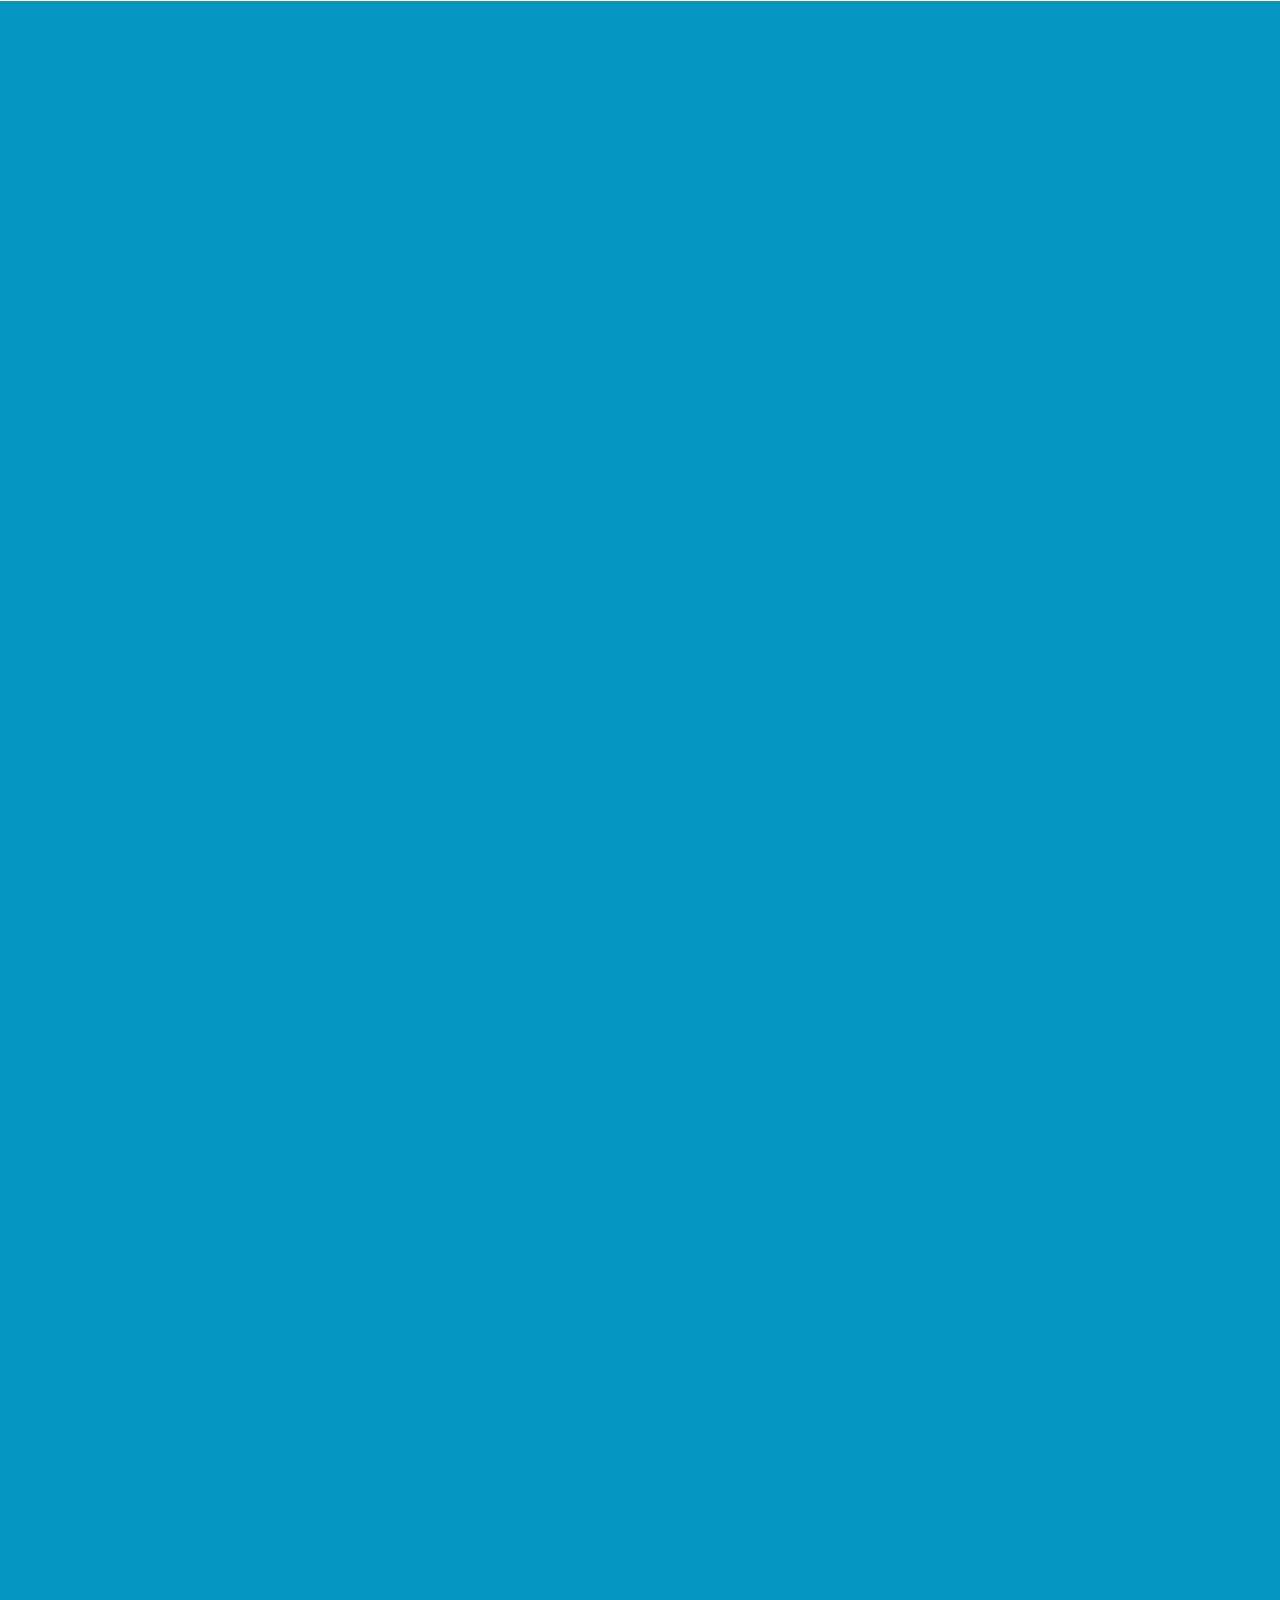
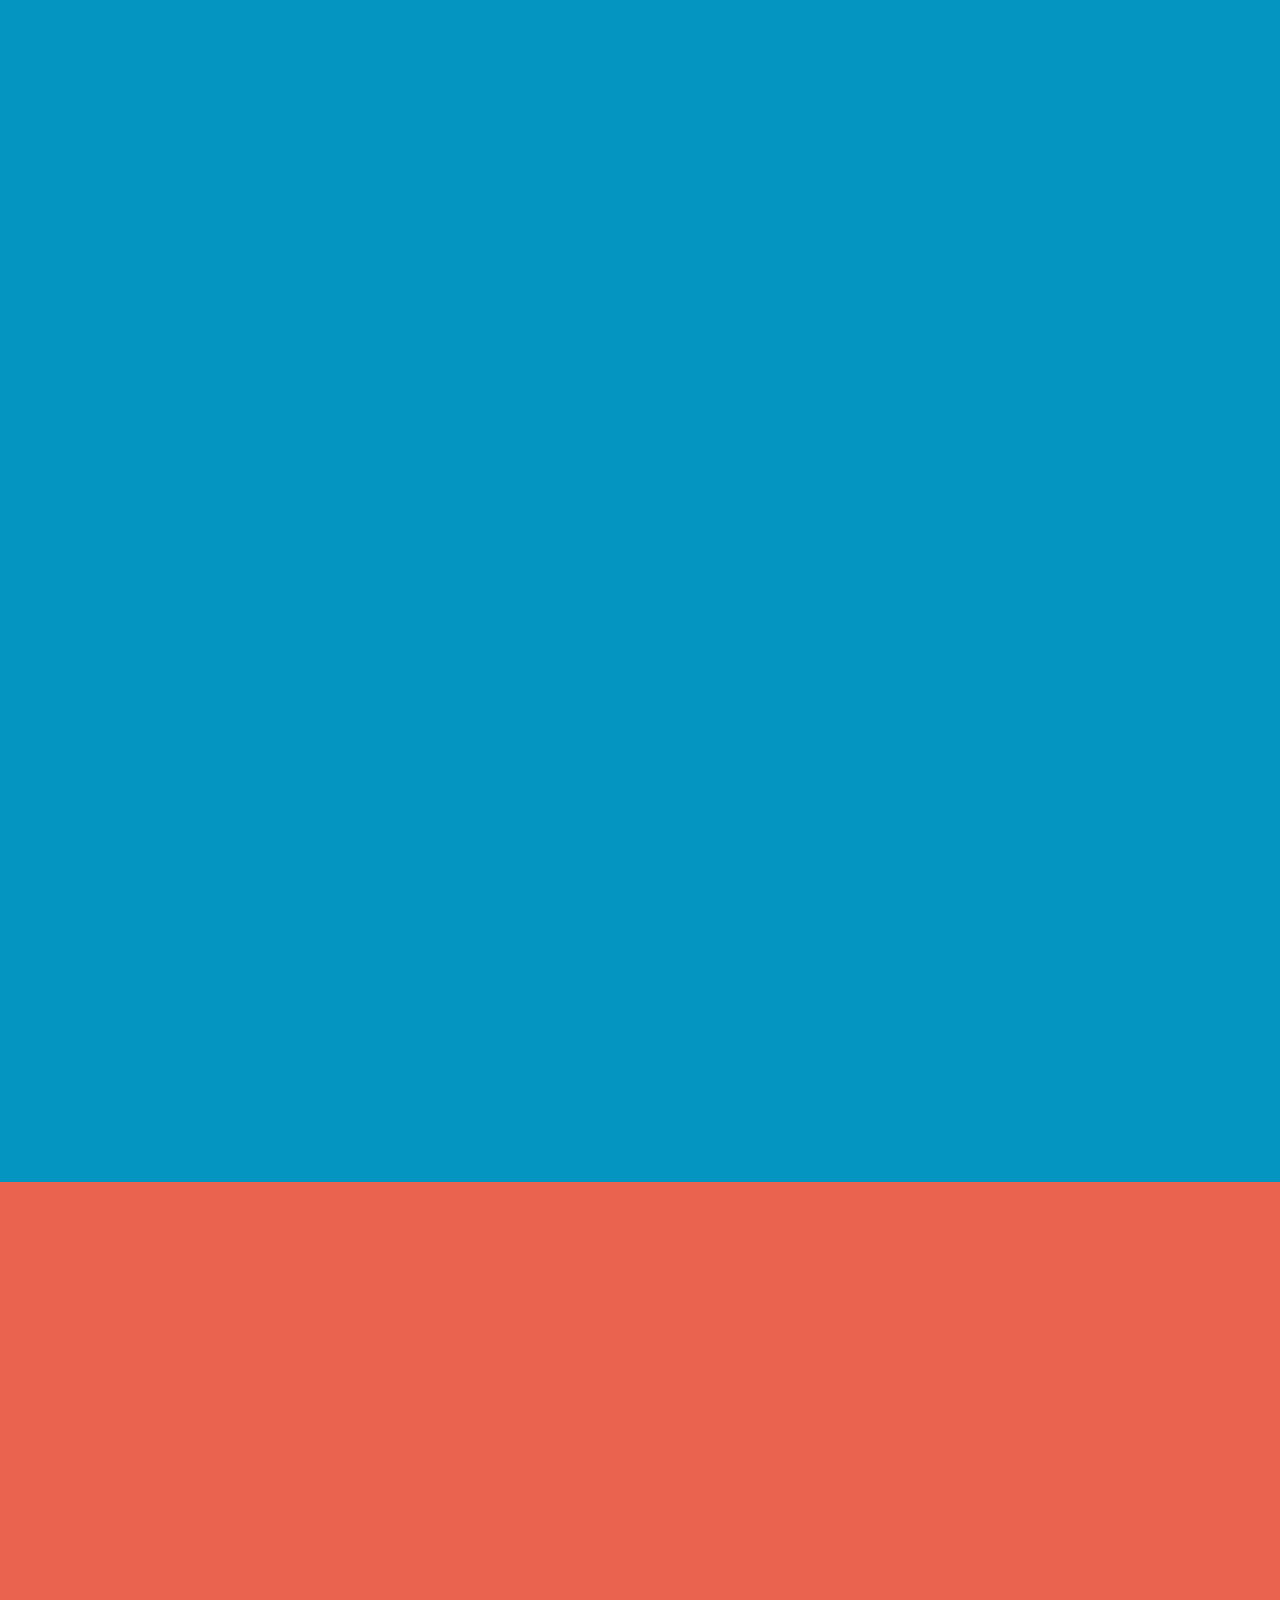
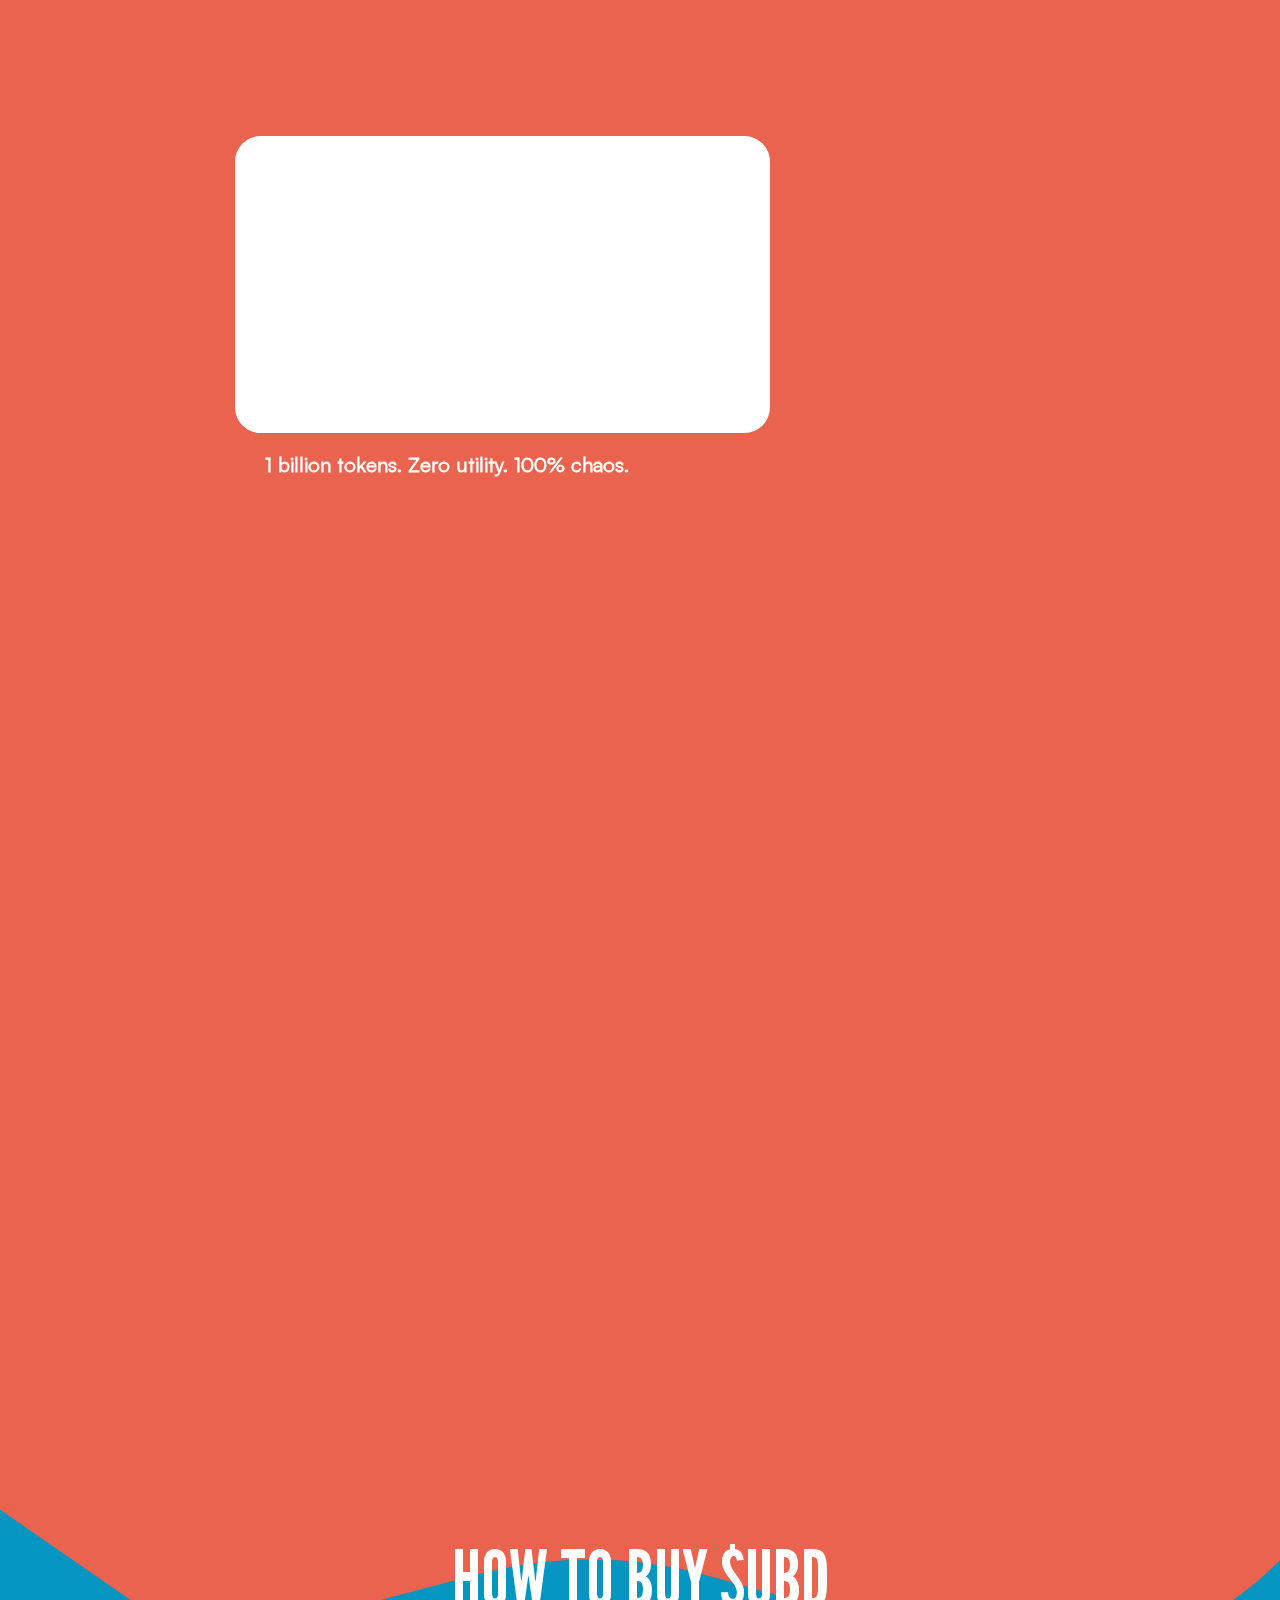
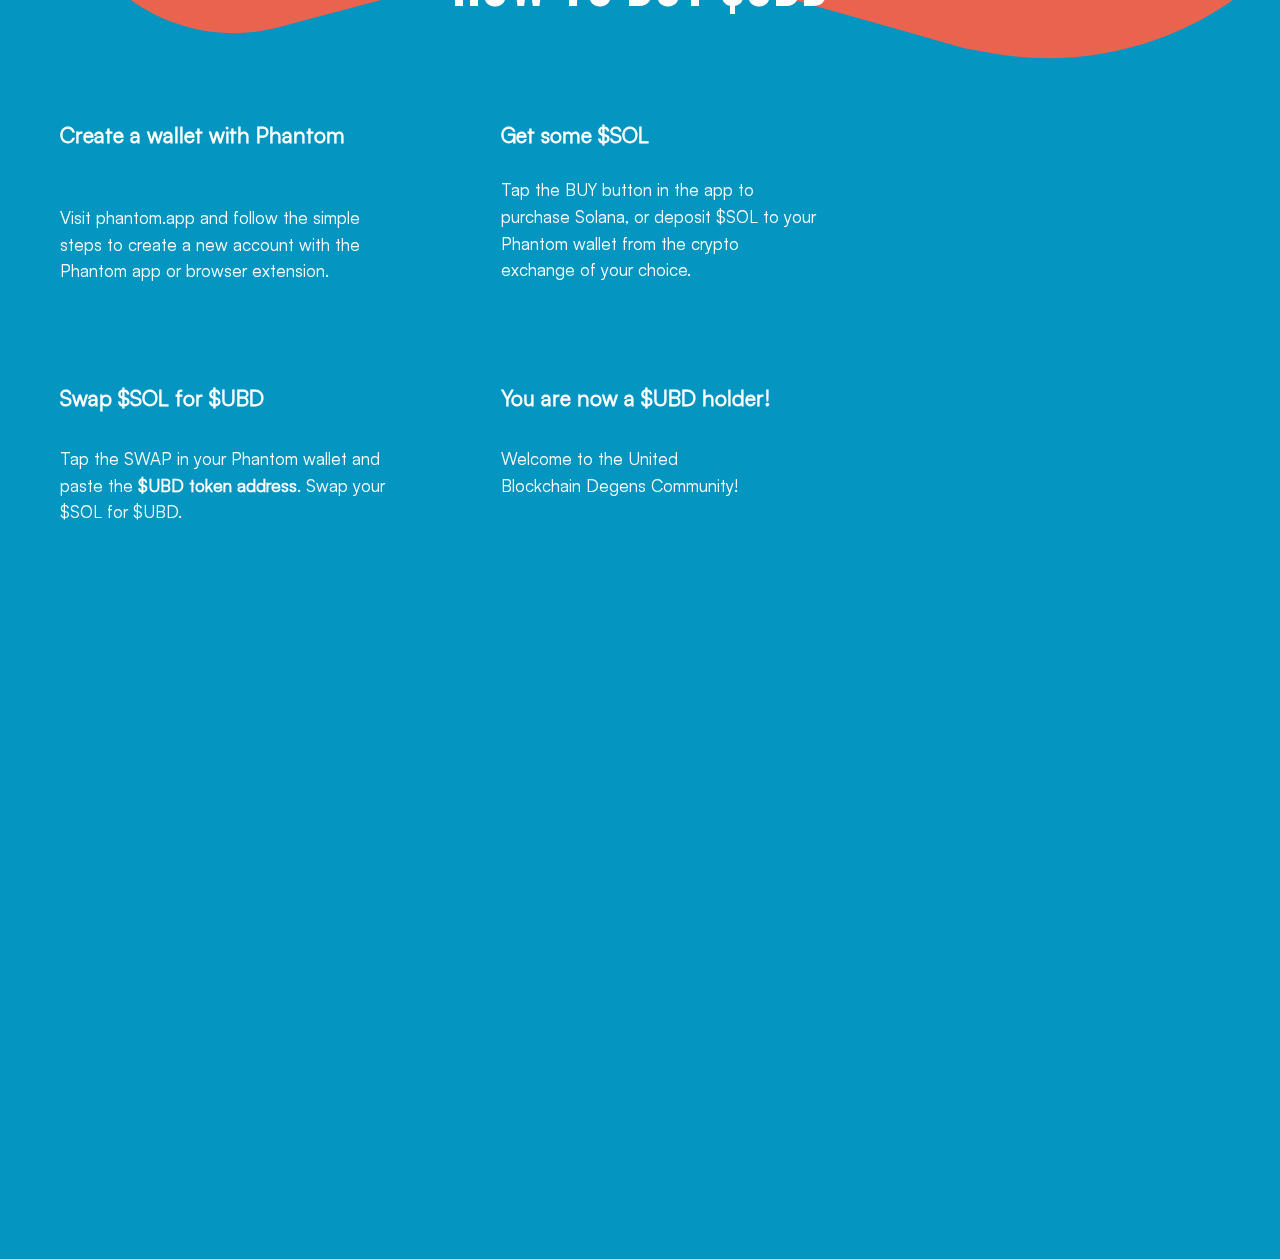
==== index.htm @ 3fdc9faa "8" ====
﻿<!DOCTYPE html> <html> <head> <meta charset="utf-8"> <meta http-equiv="Content-Type" content="text/html; charset=utf-8"> <meta name="viewport" content="width=device-width, initial-scale=1.0"> <!--metatextblock--> <title>UBD - United Blockchain Degens</title> <meta name="description" content="United Blockchain Degens - The Legend of Memes"> <meta property="og:url" content="http://ubd.top"> <meta property="og:title" content="United Blockchain Degens"> <meta property="og:description" content="United Blockchain Degens - The Legend of Memes"> <meta property="og:type" content="website"> <meta property="og:image" content="https://static.tildacdn.com/tild6433-3830-4864-a330-666639336232/Frame_1321314976.png"> <meta name="twitter:site" content="@ubdtop"> <meta name="twitter:title" content="United Blockchain Degens"> <meta name="twitter:description" content="United Blockchain Degens - The Legend of Memes"> <meta name="twitter:card" content="summary_large_image"> <meta name="twitter:image" content="https://static.tildacdn.com/tild6433-3830-4864-a330-666639336232/Frame_1321314976.png"> <link rel="canonical" href="index-1.htm"> <!--/metatextblock--> <meta name="format-detection" content="telephone=no"> <meta http-equiv="x-dns-prefetch-control" content="on"> <link rel="dns-prefetch" href="https://ws.tildacdn.com"> <link rel="dns-prefetch" href="https://static.tildacdn.com"> <link rel="shortcut icon" href="image_190.png" type="image/x-icon"> <!-- Assets --> <script src="tilda-fallback-1.0.min.js" async="" charset="utf-8"></script> <link rel="stylesheet" href="tilda-grid-3.0.min.css" type="text/css" media="all" onerror="this.loaderr='y';"> <link rel="stylesheet" href="tilda-blocks-page56776065.min.css?t=1736775939" type="text/css" media="all" onerror="this.loaderr='y';"> <link rel="stylesheet" href="tilda-animation-2.0.min.css" type="text/css" media="all" onerror="this.loaderr='y';"> <script nomodule="" src="tilda-polyfill-1.0.min.js" charset="utf-8"></script> <script type="text/javascript">function t_onReady(func) {if(document.readyState!='loading') {func();} else {document.addEventListener('DOMContentLoaded',func);}}
function t_onFuncLoad(funcName,okFunc,time) {if(typeof window[funcName]==='function') {okFunc();} else {setTimeout(function() {t_onFuncLoad(funcName,okFunc,time);},(time||100));}}function t396_initialScale(t){t=document.getElementById("rec"+t);if(t){t=t.querySelector(".t396__artboard");if(t){var e,r=document.documentElement.clientWidth,a=[];if(i=t.getAttribute("data-artboard-screens"))for(var i=i.split(","),l=0;l<i.length;l++)a[l]=parseInt(i[l],10);else a=[320,480,640,960,1200];for(l=0;l<a.length;l++){var n=a[l];n<=r&&(e=n)}var o="edit"===window.allrecords.getAttribute("data-tilda-mode"),d="center"===t396_getFieldValue(t,"valign",e,a),c="grid"===t396_getFieldValue(t,"upscale",e,a),s=t396_getFieldValue(t,"height_vh",e,a),u=t396_getFieldValue(t,"height",e,a),g=!!window.opr&&!!window.opr.addons||!!window.opera||-1!==navigator.userAgent.indexOf(" OPR/");if(!o&&d&&!c&&!s&&u&&!g){for(var _=parseFloat((r/e).toFixed(3)),f=[t,t.querySelector(".t396__carrier"),t.querySelector(".t396__filter")],l=0;l<f.length;l++)f[l].style.height=Math.floor(parseInt(u,10)*_)+"px";t396_scaleInitial__getElementsToScale(t).forEach(function(t){t.style.zoom=_})}}}}function t396_scaleInitial__getElementsToScale(t){return t?Array.prototype.slice.call(t.children).filter(function(t){return t&&(t.classList.contains("t396__elem")||t.classList.contains("t396__group"))}):[]}function t396_getFieldValue(t,e,r,a){var i=a[a.length-1],l=r===i?t.getAttribute("data-artboard-"+e):t.getAttribute("data-artboard-"+e+"-res-"+r);if(!l)for(var n=0;n<a.length;n++){var o=a[n];if(!(o<=r)&&(l=o===i?t.getAttribute("data-artboard-"+e):t.getAttribute("data-artboard-"+e+"-res-"+o)))break}return l}</script> <script src="tilda-scripts-3.0.min.js" charset="utf-8" defer="" onerror="this.loaderr='y';"></script> <script src="tilda-blocks-page56776065.min.js?t=1736775939" charset="utf-8" async="" onerror="this.loaderr='y';"></script> <script src="tilda-lazyload-1.0.min.js" charset="utf-8" async="" onerror="this.loaderr='y';"></script> <script src="tilda-animation-2.0.min.js" charset="utf-8" async="" onerror="this.loaderr='y';"></script> <script src="tilda-zero-1.1.min.js" charset="utf-8" async="" onerror="this.loaderr='y';"></script> <script src="tilda-animation-ext-1.0.min.js" charset="utf-8" async="" onerror="this.loaderr='y';"></script> <script src="tilda-animation-sbs-1.0.min.js" charset="utf-8" async="" onerror="this.loaderr='y';"></script> <script src="tilda-zero-scale-1.0.min.js" charset="utf-8" async="" onerror="this.loaderr='y';"></script> <script src="tilda-zero-top-shift-1.0.min.js" charset="utf-8" async="" onerror="this.loaderr='y';"></script> <script src="tilda-events-1.0.min.js" charset="utf-8" async="" onerror="this.loaderr='y';"></script> <script type="text/javascript">window.dataLayer=window.dataLayer||[];</script> <script type="text/javascript">(function() {if((/bot|google|yandex|baidu|bing|msn|duckduckbot|teoma|slurp|crawler|spider|robot|crawling|facebook/i.test(navigator.userAgent))===false&&typeof(sessionStorage)!='undefined'&&sessionStorage.getItem('visited')!=='y'&&document.visibilityState){var style=document.createElement('style');style.type='text/css';style.innerHTML='@media screen and (min-width: 980px) {.t-records {opacity: 0;}.t-records_animated {-webkit-transition: opacity ease-in-out .2s;-moz-transition: opacity ease-in-out .2s;-o-transition: opacity ease-in-out .2s;transition: opacity ease-in-out .2s;}.t-records.t-records_visible {opacity: 1;}}';document.getElementsByTagName('head')[0].appendChild(style);function t_setvisRecs(){var alr=document.querySelectorAll('.t-records');Array.prototype.forEach.call(alr,function(el) {el.classList.add("t-records_animated");});setTimeout(function() {Array.prototype.forEach.call(alr,function(el) {el.classList.add("t-records_visible");});sessionStorage.setItem("visited","y");},400);}
document.addEventListener('DOMContentLoaded',t_setvisRecs);}})();</script></head> <body class="t-body" style="margin:0;"> <!--allrecords--> <div id="allrecords" class="t-records" data-hook="blocks-collection-content-node" data-tilda-project-id="9583077" data-tilda-page-id="56776065" data-tilda-formskey="bc5785241fb5ac35c2be4069d9583077" data-tilda-cookie="no" data-tilda-lazy="yes" data-tilda-root-zone="com"> <div id="rec813749208" class="r t-rec t-rec_pt_0" style="padding-top:0px; " data-animationappear="off" data-record-type="396"> <!-- T396 --> <style>#rec813749208 .t396__artboard {position:fixed;width:100%;left:0;top:0;z-index:990;}#rec813749208 .t396__artboard {height:1px;background-color:#ffffff;overflow:visible;}#rec813749208 .t396__filter {height:1px;}#rec813749208 .t396__carrier{height:1px;background-position:center center;background-attachment:scroll;background-size:cover;background-repeat:no-repeat;}@media screen and (max-width:1919px) {#rec813749208 .t396__artboard,#rec813749208 .t396__filter,#rec813749208 .t396__carrier {height:1px;}#rec813749208 .t396__filter {}#rec813749208 .t396__carrier {background-attachment:scroll;}}@media screen and (max-width:1199px) {#rec813749208 .t396__artboard,#rec813749208 .t396__filter,#rec813749208 .t396__carrier {}#rec813749208 .t396__filter {}#rec813749208 .t396__carrier {background-attachment:scroll;}}@media screen and (max-width:959px) {#rec813749208 .t396__artboard,#rec813749208 .t396__filter,#rec813749208 .t396__carrier {}#rec813749208 .t396__filter {}#rec813749208 .t396__carrier {background-attachment:scroll;}}@media screen and (max-width:639px) {#rec813749208 .t396__artboard,#rec813749208 .t396__filter,#rec813749208 .t396__carrier {}#rec813749208 .t396__filter {}#rec813749208 .t396__carrier {background-attachment:scroll;}}@media screen and (max-width:479px) {#rec813749208 .t396__artboard,#rec813749208 .t396__filter,#rec813749208 .t396__carrier {}#rec813749208 .t396__filter {}#rec813749208 .t396__carrier {background-attachment:scroll;}}#rec813749208 .tn-elem[data-elem-id="1729380786170"]{z-index:3;top:42px;left:calc(50% - 960px + 705px);width:509px;height:53px;}#rec813749208 .tn-elem[data-elem-id="1729380786170"] .tn-atom {border-radius:20px 20px 20px 20px;background-color:#007092;background-position:center center;border-color:transparent ;border-style:solid;}@media screen and (max-width:1919px) {#rec813749208 .tn-elem[data-elem-id="1729380786170"] {top:32px;left:calc(50% - 600px + 371px);width:457px;height:48px;}}@media screen and (max-width:1199px) {#rec813749208 .tn-elem[data-elem-id="1729380786170"] {top:26px;left:calc(50% - 480px + 251px);}}@media screen and (max-width:959px) {#rec813749208 .tn-elem[data-elem-id="1729380786170"] {left:calc(50% - 320px + 91px);}}@media screen and (max-width:639px) {#rec813749208 .tn-elem[data-elem-id="1729380786170"] {top:32px;left:calc(50% - 240px + 11px);}}@media screen and (max-width:479px) {#rec813749208 .tn-elem[data-elem-id="1729380786170"] {top:15px;left:calc(50% - 160px + 20px);width:282px;height:62px;}}#rec813749208 .tn-elem[data-elem-id="1729380786163"]{color:#ffffff;text-align:LEFT;z-index:4;top:61px;left:calc(50% - 960px + 727px);width:82px;height:auto;}#rec813749208 .tn-elem[data-elem-id="1729380786163"] .tn-atom{color:#ffffff;font-size:14px;font-family:'LeagueGothic',Arial,sans-serif;line-height:1;font-weight:500;background-position:center center;border-color:transparent ;border-style:solid;}@media screen and (max-width:1919px) {#rec813749208 .tn-elem[data-elem-id="1729380786163"] {top:49px;left:calc(50% - 600px + 391px);width:74px;height:auto;}#rec813749208 .tn-elem[data-elem-id="1729380786163"] .tn-atom{font-size:14px;}}@media screen and (max-width:1199px) {#rec813749208 .tn-elem[data-elem-id="1729380786163"] {top:43px;left:calc(50% - 480px + 271px);height:auto;}}@media screen and (max-width:959px) {#rec813749208 .tn-elem[data-elem-id="1729380786163"] {left:calc(50% - 320px + 111px);height:auto;}}@media screen and (max-width:639px) {#rec813749208 .tn-elem[data-elem-id="1729380786163"] {top:49px;left:calc(50% - 240px + 31px);height:auto;}}@media screen and (max-width:479px) {#rec813749208 .tn-elem[data-elem-id="1729380786163"] {top:22px;left:calc(50% - 160px + 46px);width:49px;height:auto;}}#rec813749208 .tn-elem[data-elem-id="1729380786161"]{color:#ffffff;text-align:LEFT;z-index:5;top:61px;left:calc(50% - 960px + 832px);width:72px;height:auto;}#rec813749208 .tn-elem[data-elem-id="1729380786161"] .tn-atom{color:#ffffff;font-size:14px;font-family:'LeagueGothic',Arial,sans-serif;line-height:1;font-weight:500;background-position:center center;border-color:transparent ;border-style:solid;}@media screen and (max-width:1919px) {#rec813749208 .tn-elem[data-elem-id="1729380786161"] {top:49px;left:calc(50% - 600px + 485px);width:65px;height:auto;}#rec813749208 .tn-elem[data-elem-id="1729380786161"] .tn-atom{font-size:14px;}}@media screen and (max-width:1199px) {#rec813749208 .tn-elem[data-elem-id="1729380786161"] {top:43px;left:calc(50% - 480px + 365px);height:auto;}}@media screen and (max-width:959px) {#rec813749208 .tn-elem[data-elem-id="1729380786161"] {left:calc(50% - 320px + 205px);height:auto;}}@media screen and (max-width:639px) {#rec813749208 .tn-elem[data-elem-id="1729380786161"] {top:49px;left:calc(50% - 240px + 125px);height:auto;}}@media screen and (max-width:479px) {#rec813749208 .tn-elem[data-elem-id="1729380786161"] {top:50px;left:calc(50% - 160px + 51px);width:43px;height:auto;}}#rec813749208 .tn-elem[data-elem-id="1729380786156"]{color:#ffffff;text-align:LEFT;z-index:6;top:61px;left:calc(50% - 960px + 1011px);width:84px;height:auto;}#rec813749208 .tn-elem[data-elem-id="1729380786156"] .tn-atom{color:#ffffff;font-size:14px;font-family:'LeagueGothic',Arial,sans-serif;line-height:1;font-weight:500;background-position:center center;border-color:transparent ;border-style:solid;}@media screen and (max-width:1919px) {#rec813749208 .tn-elem[data-elem-id="1729380786156"] {top:49px;left:calc(50% - 600px + 646px);width:75px;height:auto;}#rec813749208 .tn-elem[data-elem-id="1729380786156"] .tn-atom{font-size:14px;}}@media screen and (max-width:1199px) {#rec813749208 .tn-elem[data-elem-id="1729380786156"] {top:43px;left:calc(50% - 480px + 526px);height:auto;}}@media screen and (max-width:959px) {#rec813749208 .tn-elem[data-elem-id="1729380786156"] {left:calc(50% - 320px + 366px);height:auto;}}@media screen and (max-width:639px) {#rec813749208 .tn-elem[data-elem-id="1729380786156"] {top:49px;left:calc(50% - 240px + 286px);height:auto;}}@media screen and (max-width:479px) {#rec813749208 .tn-elem[data-elem-id="1729380786156"] {top:22px;left:calc(50% - 160px + 201px);width:49px;height:auto;}}#rec813749208 .tn-elem[data-elem-id="1729380786154"]{color:#ffffff;text-align:LEFT;z-index:7;top:61px;left:calc(50% - 960px + 1117px);width:75px;height:auto;}#rec813749208 .tn-elem[data-elem-id="1729380786154"] .tn-atom{color:#ffffff;font-size:14px;font-family:'LeagueGothic',Arial,sans-serif;line-height:1;font-weight:500;background-position:center center;border-color:transparent ;border-style:solid;}@media screen and (max-width:1919px) {#rec813749208 .tn-elem[data-elem-id="1729380786154"] {top:49px;left:calc(50% - 600px + 741px);width:67px;height:auto;}#rec813749208 .tn-elem[data-elem-id="1729380786154"] .tn-atom{font-size:14px;}}@media screen and (max-width:1199px) {#rec813749208 .tn-elem[data-elem-id="1729380786154"] {top:43px;left:calc(50% - 480px + 621px);height:auto;}}@media screen and (max-width:959px) {#rec813749208 .tn-elem[data-elem-id="1729380786154"] {left:calc(50% - 320px + 461px);height:auto;}}@media screen and (max-width:639px) {#rec813749208 .tn-elem[data-elem-id="1729380786154"] {top:49px;left:calc(50% - 240px + 381px);height:auto;}}@media screen and (max-width:479px) {#rec813749208 .tn-elem[data-elem-id="1729380786154"] {top:52px;left:calc(50% - 160px + 205px);width:73px;height:auto;}}#rec813749208 .tn-elem[data-elem-id="1729380786151"]{z-index:9;top:51px;left:calc(50% - 960px + 942px);width:36px;height:35px;}#rec813749208 .tn-elem[data-elem-id="1729380786151"] .tn-atom {border-radius:202px 202px 202px 202px;background-position:center center;background-size:cover;background-repeat:no-repeat;border-color:transparent ;border-style:solid;}@media screen and (max-width:1919px) {#rec813749208 .tn-elem[data-elem-id="1729380786151"] {top:40px;left:calc(50% - 600px + 584px);width:32px;height:32px;}}@media screen and (max-width:1199px) {#rec813749208 .tn-elem[data-elem-id="1729380786151"] {top:34px;left:calc(50% - 480px + 464px);}}@media screen and (max-width:959px) {#rec813749208 .tn-elem[data-elem-id="1729380786151"] {top:34px;left:calc(50% - 320px + 304px);}}@media screen and (max-width:639px) {#rec813749208 .tn-elem[data-elem-id="1729380786151"] {top:40px;left:calc(50% - 240px + 224px);}}@media screen and (max-width:479px) {#rec813749208 .tn-elem[data-elem-id="1729380786151"] {top:32px;left:calc(50% - 160px + 143px);width:33px;height:33px;}}#rec813749208 .tn-elem[data-elem-id="1729380786149"]{z-index:10;top:51px;left:calc(50% - 960px + 952px);width:17px;height:auto;}#rec813749208 .tn-elem[data-elem-id="1729380786149"] .tn-atom{background-position:center center;border-color:transparent ;border-style:solid;}#rec813749208 .tn-elem[data-elem-id="1729380786149"] .tn-atom__vector svg {display:block;}@media screen and (max-width:1919px) {#rec813749208 .tn-elem[data-elem-id="1729380786149"] {top:40px;left:calc(50% - 600px + 593px);width:15px;height:auto;}}@media screen and (max-width:1199px) {#rec813749208 .tn-elem[data-elem-id="1729380786149"] {top:34px;left:calc(50% - 480px + 473px);height:auto;}}@media screen and (max-width:959px) {#rec813749208 .tn-elem[data-elem-id="1729380786149"] {top:34px;left:calc(50% - 320px + 313px);height:auto;}}@media screen and (max-width:639px) {#rec813749208 .tn-elem[data-elem-id="1729380786149"] {top:40px;left:calc(50% - 240px + 233px);height:auto;}}@media screen and (max-width:479px) {#rec813749208 .tn-elem[data-elem-id="1729380786149"] {top:32px;left:calc(50% - 160px + 152px);width:15px;height:auto;}#rec813749208 .tn-elem[data-elem-id="1729380786149"] .tn-atom {-webkit-transform:rotate(1deg);-moz-transform:rotate(1deg);transform:rotate(1deg);}}#rec813749208 .tn-elem[data-elem-id="1729380786151"]{z-index:9;top:51px;left:calc(50% - 960px + 942px);width:36px;height:35px;}#rec813749208 .tn-elem[data-elem-id="1729380786151"] .tn-atom {border-radius:202px 202px 202px 202px;background-position:center center;background-size:cover;background-repeat:no-repeat;border-color:transparent ;border-style:solid;}@media screen and (max-width:1919px) {#rec813749208 .tn-elem[data-elem-id="1729380786151"] {top:40px;left:calc(50% - 600px + 584px);width:32px;height:32px;}}@media screen and (max-width:1199px) {#rec813749208 .tn-elem[data-elem-id="1729380786151"] {top:34px;left:calc(50% - 480px + 464px);}}@media screen and (max-width:959px) {#rec813749208 .tn-elem[data-elem-id="1729380786151"] {top:34px;left:calc(50% - 320px + 304px);}}@media screen and (max-width:639px) {#rec813749208 .tn-elem[data-elem-id="1729380786151"] {top:40px;left:calc(50% - 240px + 224px);}}@media screen and (max-width:479px) {#rec813749208 .tn-elem[data-elem-id="1729380786151"] {top:32px;left:calc(50% - 160px + 143px);width:33px;height:33px;}}#rec813749208 .tn-elem[data-elem-id="1729380786149"]{z-index:10;top:51px;left:calc(50% - 960px + 952px);width:17px;height:auto;}#rec813749208 .tn-elem[data-elem-id="1729380786149"] .tn-atom{background-position:center center;border-color:transparent ;border-style:solid;}#rec813749208 .tn-elem[data-elem-id="1729380786149"] .tn-atom__vector svg {display:block;}@media screen and (max-width:1919px) {#rec813749208 .tn-elem[data-elem-id="1729380786149"] {top:40px;left:calc(50% - 600px + 593px);width:15px;height:auto;}}@media screen and (max-width:1199px) {#rec813749208 .tn-elem[data-elem-id="1729380786149"] {top:34px;left:calc(50% - 480px + 473px);height:auto;}}@media screen and (max-width:959px) {#rec813749208 .tn-elem[data-elem-id="1729380786149"] {top:34px;left:calc(50% - 320px + 313px);height:auto;}}@media screen and (max-width:639px) {#rec813749208 .tn-elem[data-elem-id="1729380786149"] {top:40px;left:calc(50% - 240px + 233px);height:auto;}}@media screen and (max-width:479px) {#rec813749208 .tn-elem[data-elem-id="1729380786149"] {top:32px;left:calc(50% - 160px + 152px);width:15px;height:auto;}#rec813749208 .tn-elem[data-elem-id="1729380786149"] .tn-atom {-webkit-transform:rotate(1deg);-moz-transform:rotate(1deg);transform:rotate(1deg);}}</style> <div class='t396'> <div class="t396__artboard" data-artboard-recid="813749208" data-artboard-screens="320,480,640,960,1200,1920" data-artboard-height="1" data-artboard-valign="center" data-artboard-upscale="window" data-artboard-ovrflw="visible" data-artboard-pos="fixed" data-artboard-fixed-shift="y" data-artboard-height-res-1200="1"> <div class="t396__carrier" data-artboard-recid="813749208"></div> <div class="t396__filter" data-artboard-recid="813749208"></div> <div class='t396__elem tn-elem tn-elem__8137492081729380786170 t-animate' data-elem-id='1729380786170' data-elem-type='shape' data-field-top-value="42" data-field-left-value="705" data-field-height-value="53" data-field-width-value="509" data-field-axisy-value="top" data-field-axisx-value="left" data-field-container-value="grid" data-field-topunits-value="px" data-field-leftunits-value="px" data-field-heightunits-value="px" data-field-widthunits-value="px" data-animate-style="fadein" data-animate-duration="1.5" data-field-top-res-320-value="15" data-field-left-res-320-value="20" data-field-height-res-320-value="62" data-field-width-res-320-value="282" data-field-top-res-480-value="32" data-field-left-res-480-value="11" data-field-left-res-640-value="91" data-field-top-res-960-value="26" data-field-left-res-960-value="251" data-field-top-res-1200-value="32" data-field-left-res-1200-value="371" data-field-height-res-1200-value="48" data-field-width-res-1200-value="457"> <div class='tn-atom'> </div> </div> <div class='t396__elem tn-elem tn-elem__8137492081729380786163 t-animate' data-elem-id='1729380786163' data-elem-type='text' data-field-top-value="61" data-field-left-value="727" data-field-height-value="14" data-field-width-value="82" data-field-axisy-value="top" data-field-axisx-value="left" data-field-container-value="grid" data-field-topunits-value="px" data-field-leftunits-value="px" data-field-heightunits-value="px" data-field-widthunits-value="px" data-animate-style="fadein" data-animate-duration="1.5" data-field-top-res-320-value="22" data-field-left-res-320-value="46" data-field-height-res-320-value="14" data-field-width-res-320-value="49" data-field-container-res-320-value="grid" data-field-top-res-480-value="49" data-field-left-res-480-value="31" data-field-left-res-640-value="111" data-field-top-res-960-value="43" data-field-left-res-960-value="271" data-field-top-res-1200-value="49" data-field-left-res-1200-value="391" data-field-width-res-1200-value="74"> <div class='tn-atom' field='tn_text_1729380786163'><a href="#community" style="color: rgb(255, 255, 255);">Community</a></div> </div> <div class='t396__elem tn-elem tn-elem__8137492081729380786161 t-animate' data-elem-id='1729380786161' data-elem-type='text' data-field-top-value="61" data-field-left-value="832" data-field-height-value="14" data-field-width-value="72" data-field-axisy-value="top" data-field-axisx-value="left" data-field-container-value="grid" data-field-topunits-value="px" data-field-leftunits-value="px" data-field-heightunits-value="px" data-field-widthunits-value="px" data-animate-style="fadein" data-animate-duration="1.5" data-field-top-res-320-value="50" data-field-left-res-320-value="51" data-field-height-res-320-value="14" data-field-width-res-320-value="43" data-field-container-res-320-value="grid" data-field-top-res-480-value="49" data-field-left-res-480-value="125" data-field-left-res-640-value="205" data-field-top-res-960-value="43" data-field-left-res-960-value="365" data-field-top-res-1200-value="49" data-field-left-res-1200-value="485" data-field-width-res-1200-value="65"> <div class='tn-atom' field='tn_text_1729380786161'><a href="#road" style="color: rgb(255, 255, 255);">Roadmap</a></div> </div> <div class='t396__elem tn-elem tn-elem__8137492081729380786156 t-animate' data-elem-id='1729380786156' data-elem-type='text' data-field-top-value="61" data-field-left-value="1011" data-field-height-value="14" data-field-width-value="84" data-field-axisy-value="top" data-field-axisx-value="left" data-field-container-value="grid" data-field-topunits-value="px" data-field-leftunits-value="px" data-field-heightunits-value="px" data-field-widthunits-value="px" data-animate-style="fadein" data-animate-duration="1.5" data-field-top-res-320-value="22" data-field-left-res-320-value="201" data-field-height-res-320-value="14" data-field-width-res-320-value="49" data-field-container-res-320-value="grid" data-field-top-res-480-value="49" data-field-left-res-480-value="286" data-field-left-res-640-value="366" data-field-top-res-960-value="43" data-field-left-res-960-value="526" data-field-top-res-1200-value="49" data-field-left-res-1200-value="646" data-field-width-res-1200-value="75"> <div class='tn-atom' field='tn_text_1729380786156'><a href="#token" style="color: rgb(255, 255, 255);">Tokenomics</a></div> </div> <div class='t396__elem tn-elem tn-elem__8137492081729380786154 t-animate' data-elem-id='1729380786154' data-elem-type='text' data-field-top-value="61" data-field-left-value="1117" data-field-height-value="14" data-field-width-value="75" data-field-axisy-value="top" data-field-axisx-value="left" data-field-container-value="grid" data-field-topunits-value="px" data-field-leftunits-value="px" data-field-heightunits-value="px" data-field-widthunits-value="px" data-animate-style="fadein" data-animate-duration="1.5" data-field-top-res-320-value="52" data-field-left-res-320-value="205" data-field-height-res-320-value="14" data-field-width-res-320-value="73" data-field-container-res-320-value="grid" data-field-top-res-480-value="49" data-field-left-res-480-value="381" data-field-left-res-640-value="461" data-field-top-res-960-value="43" data-field-left-res-960-value="621" data-field-top-res-1200-value="49" data-field-left-res-1200-value="741" data-field-width-res-1200-value="67"> <div class='tn-atom' field='tn_text_1729380786154'><a href="#core" style="color: rgb(255, 255, 255);">AI Degens</a></div> </div> <div class="t396__group tn-group tn-group__813749208172971275692961540" data-fields="top,left" data-group-id="172971275692961540" data-group-type-value="logical" data-group-top-value="32" data-group-left-value="143" data-group-height-value="33" data-group-width-value="33" data-group-topunits-value="px" data-group-leftunits-value="px"> <div class="tn-molecule" id="molecule-172971275692961540"> <div class='t396__elem tn-elem tn-elem__8137492081729380786151 t-animate' data-elem-id='1729380786151' data-elem-type='shape' data-field-top-value="51" data-field-left-value="942" data-field-height-value="35" data-field-width-value="36" data-field-axisy-value="top" data-field-axisx-value="left" data-field-container-value="grid" data-field-topunits-value="px" data-field-leftunits-value="px" data-field-heightunits-value="px" data-field-widthunits-value="px" data-animate-style="fadein" data-animate-duration="1.5" data-field-top-res-320-value="32" data-field-left-res-320-value="143" data-field-height-res-320-value="33" data-field-width-res-320-value="33" data-field-container-res-320-value="grid" data-field-top-res-480-value="40" data-field-left-res-480-value="224" data-field-top-res-640-value="34" data-field-left-res-640-value="304" data-field-top-res-960-value="34" data-field-left-res-960-value="464" data-field-top-res-1200-value="40" data-field-left-res-1200-value="584" data-field-height-res-1200-value="32" data-field-width-res-1200-value="32"> <a class='tn-atom t-bgimg' href="index.htm" data-original="https://static.tildacdn.com/tild3364-3230-4563-b561-303764393238/fe9f4244-8799-4ff8-8.png" aria-label='' role="img"> </a> </div> <div class='t396__elem tn-elem tn-elem__8137492081729380786149 t-animate' data-elem-id='1729380786149' data-elem-type='vector' data-field-top-value="51" data-field-left-value="952" data-field-height-value="36" data-field-width-value="17" data-field-axisy-value="top" data-field-axisx-value="left" data-field-container-value="grid" data-field-topunits-value="px" data-field-leftunits-value="px" data-field-heightunits-value="px" data-field-widthunits-value="px" data-animate-style="fadein" data-animate-duration="1.5" data-field-top-res-320-value="32" data-field-left-res-320-value="152" data-field-height-res-320-value="32" data-field-width-res-320-value="15" data-field-container-res-320-value="grid" data-field-top-res-480-value="40" data-field-left-res-480-value="233" data-field-top-res-640-value="34" data-field-left-res-640-value="313" data-field-top-res-960-value="34" data-field-left-res-960-value="473" data-field-top-res-1200-value="40" data-field-left-res-1200-value="593" data-field-width-res-1200-value="15"> <a class='tn-atom tn-atom__vector' href="index.htm"> <?xml version="1.0" encoding="UTF-8"?> <!--?xml version="1.0" encoding="UTF-8"?--> <!--?xml version="1.0" encoding="UTF-8"?--> <!--?xml version="1.0" encoding="UTF-8"?--> <!--?xml version="1.0" encoding="UTF-8"?--> <!--?xml version="1.0" encoding="UTF-8"?--> <!--?xml version="1.0" encoding="UTF-8"?--> <!--?xml version="1.0" encoding="UTF-8"?--> <!--?xml version="1.0" encoding="UTF-8"?--> <!--?xml version="1.0" encoding="UTF-8"?--> <!--?xml version="1.0" encoding="UTF-8"?--> <!--?xml version="1.0" encoding="UTF-8"?--> <!--?xml version="1.0" encoding="UTF-8"?--> <!--?xml version="1.0" encoding="UTF-8"?--> <!--?xml version="1.0" encoding="UTF-8"?--> <!--?xml version="1.0" encoding="UTF-8"?--> <!--?xml version="1.0" encoding="UTF-8"?--> <!--?xml version="1.0" encoding="UTF-8"?--> <!--?xml version="1.0" encoding="UTF-8"?--> <!--?xml version="1.0" encoding="UTF-8"?--> <!--?xml version="1.0" encoding="UTF-8"?--> <!--?xml version="1.0" encoding="UTF-8"?--> <!--?xml version="1.0" encoding="UTF-8"?--> <!--?xml version="1.0" encoding="UTF-8"?--> <!--?xml version="1.0" encoding="UTF-8"?--> <!--?xml version="1.0" encoding="UTF-8"?--> <!--?xml version="1.0" encoding="UTF-8"?--> <!--?xml version="1.0" encoding="UTF-8"?--> <!--?xml version="1.0" encoding="UTF-8"?--> <!--?xml version="1.0" encoding="UTF-8"?--> <!--?xml version="1.0" encoding="UTF-8"?--> <!--?xml version="1.0" encoding="UTF-8"?--> <!--?xml version="1.0" encoding="UTF-8"?--> <!--?xml version="1.0" encoding="UTF-8"?--> <!--?xml version="1.0" encoding="UTF-8"?--> <!--?xml version="1.0" encoding="UTF-8"?--> <!--?xml version="1.0" encoding="UTF-8"?--> <!--?xml version="1.0" encoding="UTF-8"?--> <!--?xml version="1.0" encoding="UTF-8"?--> <!--?xml version="1.0" encoding="UTF-8"?--> <!--?xml version="1.0" encoding="UTF-8"?--> <!--?xml version="1.0" encoding="UTF-8"?--> <svg xmlns="http://www.w3.org/2000/svg" viewbox="0 0 15 32" fill="none"> <path d="M6.218675 4.882825C6.218675 4.99365 6.126875 5.083475 6.01365 5.083475H3.46605C3.32555 5.083475 3.191225 5.1399 3.09445 5.2396L0.14094525 8.28215C0.05045475 8.375375 0 8.49905 0 8.627625V15.266925C0 15.3951 0.05014775 15.518425 0.14014575 15.61155L0.47124 15.954175L2.562625 13.777925V9.630775C2.562625 9.5026 2.612775 9.379275 2.702775 9.28615L4.188825 7.748325C4.285625 7.64815 4.4203 7.591375 4.5612 7.591375H10.480625C10.621525 7.591375 10.7562 7.64815 10.853 7.748325L12.2972 9.24285C12.3872 9.335975 12.43735 9.4593 12.43735 9.587475V10.166175C12.43735 10.276975 12.52915 10.3668 12.642375 10.3668H13.54095C13.656075 10.3668 13.76785 10.328875 13.85825 10.259125L14.9219 9.438575C14.971225 9.400525 15 9.34245 15 9.281V8.58945C15 8.46125 14.94985 8.337925 14.85985 8.2448L11.956625 5.240425C11.859825 5.140225 11.72515 5.083475 11.58425 5.083475H8.986325C8.8731 5.083475 8.781325 4.99365 8.781325 4.882825V0.5015825C8.781325 0.2245665 8.55185 0 8.268775 0H6.7312C6.44815 0 6.218675 0.22456625 6.218675 0.5015825V4.882825Z" fill="#007093"></path> <path d="M2.4195125 18.25875C2.4195125 18.175975 2.43586 18.094775 2.4668625 18.01935C2.4972725 17.94535 2.5418 17.8769 2.598825 17.8179L4.021 16.346175C4.08475 16.2802 4.161275 16.22895 4.24515 16.194725C4.32425 16.162475 4.409875 16.145375 4.49735 16.145375H10.522425C10.625175 16.145375 10.7233 16.103475 10.7932 16.029775L12.16835 14.6315C12.2341 14.56715 12.2643 14.525975 12.2451 14.461275C12.225925 14.396575 11.8018 13.999475 11.8018 13.999475C11.75165 13.947225 11.681675 13.9176 11.60845 13.9176H3.43815C3.337525 13.9176 3.241275 13.95775 3.1716 14.0288L0.2459865 17.012525C0.1799795 17.07985 0.14312225 17.169525 0.14312225 17.262825V18.34915C0.14312225 18.366125 0.150396 18.3823 0.16317175 18.393775L1.319275 19.4317C1.33069 19.44195 1.3456175 19.44765 1.36111 19.44765H2.35763C2.391805 19.44765 2.4195125 19.420525 2.4195125 19.387075V18.25875Z" fill="#007093"></path> <path d="M2.82345 18.40235L3.049675 18.63645C3.1465 18.736625 3.281175 18.7934 3.422075 18.7934H11.54835C11.687925 18.7934 11.8215 18.737675 11.91815 18.6391L14.843775 15.655375C14.93535 15.561975 14.9865 15.437525 14.9865 15.3081V14.770775C14.9865 14.616675 14.9141 14.471125 14.7902 14.37605L13.760875 13.58625C13.724775 13.55855 13.68025 13.5435 13.634375 13.5435H12.897675C12.76285 13.5705 12.6614 13.68725 12.6614 13.827175V14.52035C12.6614 14.695225 12.592125 14.863275 12.46815 14.989175L10.989375 16.490975C10.88405 16.59795 10.73875 16.6584 10.58695 16.6584H4.513275L2.82345 18.40235Z" fill="#007093"></path> <path d="M12.437375 18.966725V22.9295C12.437375 23.0577 12.387225 23.181 12.297225 23.27415L10.811175 24.81195C10.714375 24.91215 10.5797 24.9689 10.4388 24.9689H4.519375C4.378475 24.9689 4.2438 24.91215 4.147 24.81195L2.6233 23.33305C2.584475 23.295375 2.56265 23.2441 2.56265 23.1906V22.394125C2.56265 22.2833 2.470855 22.193475 2.35763 22.193475H1.37131C1.32637 22.193475 1.282675 22.207925 1.2469475 22.234625L0.0806485 23.10555C0.02982375 23.1435 0 23.202475 0 23.26505V23.97085C0 24.099025 0.0501475 24.22235 0.14014575 24.3155L3.043375 27.32C3.140175 27.42 3.274875 27.47675 3.41575 27.47675H6.013675C6.1269 27.47675 6.218675 27.56675 6.218675 27.6775V31.79925C6.218675 31.91025 6.310475 32 6.4237 32H8.576325C8.68955 32 8.781325 31.91025 8.781325 31.79925V27.6775C8.781325 27.56675 8.873125 27.47675 8.98635 27.47675H11.53395C11.67445 27.47675 11.808775 27.4205 11.90555 27.32075L14.85905 24.278125C14.94955 24.1849 15 24.06125 15 23.932675V17.293375C15 17.1652 14.94985 17.041875 14.85985 16.948725L14.61155 16.757125L12.437375 18.966725Z" fill="#007093"></path> </svg> </a> </div> </div> </div> </div> </div> <script>t_onFuncLoad('t396_initialScale',function() {t396_initialScale('813749208');});t_onFuncLoad('t396__updateTopShift',function() {t396__updateTopShift('813749208');});t_onReady(function() {t_onFuncLoad('t396_init',function() {t396_init('813749208');});});</script> <!-- /T396 --> </div> <div id="rec813737360" class="r t-rec t-rec_pt_0" style="padding-top:0px; " data-animationappear="off" data-record-type="396"> <!-- T396 --> <style>#rec813737360 .t396__artboard {height:980px;background-color:#0595c1;overflow:visible;}#rec813737360 .t396__filter {height:980px;}#rec813737360 .t396__carrier{height:980px;background-position:center center;background-attachment:scroll;background-size:cover;background-repeat:no-repeat;}@media screen and (max-width:1919px) {#rec813737360 .t396__artboard,#rec813737360 .t396__filter,#rec813737360 .t396__carrier {height:687px;}#rec813737360 .t396__filter {}#rec813737360 .t396__carrier {background-attachment:scroll;}}@media screen and (max-width:1199px) {#rec813737360 .t396__artboard,#rec813737360 .t396__filter,#rec813737360 .t396__carrier {height:695px;}#rec813737360 .t396__filter {}#rec813737360 .t396__carrier {background-attachment:scroll;}}@media screen and (max-width:959px) {#rec813737360 .t396__artboard,#rec813737360 .t396__filter,#rec813737360 .t396__carrier {}#rec813737360 .t396__filter {}#rec813737360 .t396__carrier {background-attachment:scroll;}}@media screen and (max-width:639px) {#rec813737360 .t396__artboard,#rec813737360 .t396__filter,#rec813737360 .t396__carrier {height:700px;}#rec813737360 .t396__filter {}#rec813737360 .t396__carrier {background-attachment:scroll;}}@media screen and (max-width:479px) {#rec813737360 .t396__artboard,#rec813737360 .t396__filter,#rec813737360 .t396__carrier {height:550px;}#rec813737360 .t396__filter {}#rec813737360 .t396__carrier {background-attachment:scroll;}}#rec813737360 .tn-elem[data-elem-id="1729373801054"]{z-index:3;top:422px;left:calc(50% - 960px + 712px);width:1068px;height:750px;-webkit-filter:contrast(110%);filter:contrast(110%);border-radius:0px 0px 0px 0px;}#rec813737360 .tn-elem.t396__elem--anim-hidden[data-elem-id="1729373801054"] {opacity:0;}#rec813737360 .tn-elem[data-elem-id="1729373801054"] .tn-atom {border-radius:0px 0px 0px 0px;background-position:center center;background-size:cover;background-repeat:no-repeat;border-color:transparent ;border-style:solid;}#rec813737360 .tn-elem[data-elem-id="1729373801054"] .tn-atom {-webkit-transform:rotate(3deg);-moz-transform:rotate(3deg);transform:rotate(3deg);}@media screen and (max-width:1919px) {#rec813737360 .tn-elem[data-elem-id="1729373801054"] {top:294px;left:calc(50% - 600px + 472px);width:660px;height:480px;}}@media screen and (max-width:1199px) {#rec813737360 .tn-elem[data-elem-id="1729373801054"] {top:300px;left:calc(50% - 480px + 300px);}}@media screen and (max-width:959px) {#rec813737360 .tn-elem[data-elem-id="1729373801054"] {top:234px;left:calc(50% - 320px + 165px);width:695px;height:475px;}}@media screen and (max-width:639px) {#rec813737360 .tn-elem[data-elem-id="1729373801054"] {top:203px;left:calc(50% - 240px + 10px);}}@media screen and (max-width:479px) {#rec813737360 .tn-elem[data-elem-id="1729373801054"] {top:-100px;left:calc(50% - 160px + -558px);width:287px;height:197px;}}#rec813737360 .tn-elem[data-elem-id="1729374071773"]{z-index:4;top:321px;left:calc(50% - 960px + 33px);width:1198px;height:auto;}#rec813737360 .tn-elem.t396__elem--anim-hidden[data-elem-id="1729374071773"] {opacity:0;}#rec813737360 .tn-elem[data-elem-id="1729374071773"] .tn-atom {border-radius:0px 0px 0px 0px;background-position:center center;border-color:transparent ;border-style:solid;}#rec813737360 .tn-elem[data-elem-id="1729374071773"] .tn-atom {-webkit-transform:rotate(351deg);-moz-transform:rotate(351deg);transform:rotate(351deg);}#rec813737360 .tn-elem[data-elem-id="1729374071773"] .tn-atom__img {border-radius:0px 0px 0px 0px;}@media screen and (max-width:1919px) {#rec813737360 .tn-elem[data-elem-id="1729374071773"] {top:238px;left:calc(50% - 600px + 20px);width:772px;height:auto;}}@media screen and (max-width:1199px) {#rec813737360 .tn-elem[data-elem-id="1729374071773"] {top:253px;left:calc(50% - 480px + -151px);height:auto;}}@media screen and (max-width:959px) {#rec813737360 .tn-elem[data-elem-id="1729374071773"] {top:186px;left:calc(50% - 320px + -165px);width:615px;height:auto;}}@media screen and (max-width:639px) {#rec813737360 .tn-elem[data-elem-id="1729374071773"] {top:166px;left:calc(50% - 240px + -258px);height:auto;}}@media screen and (max-width:479px) {#rec813737360 .tn-elem[data-elem-id="1729374071773"] {top:214px;left:calc(50% - 160px + -55px);width:424px;height:auto;}#rec813737360 .tn-elem[data-elem-id="1729374071773"] .tn-atom {-webkit-transform:rotate(12deg);-moz-transform:rotate(12deg);transform:rotate(12deg);}}#rec813737360 .tn-elem[data-elem-id="1729373999985"]{z-index:5;top:-103px;left:calc(50% - 960px + -454px);width:818px;height:auto;}#rec813737360 .tn-elem[data-elem-id="1729373999985"] .tn-atom {border-radius:0px 0px 0px 0px;background-position:center center;border-color:transparent ;border-style:solid;}#rec813737360 .tn-elem[data-elem-id="1729373999985"] .tn-atom {-webkit-transform:rotate(165deg);-moz-transform:rotate(165deg);transform:rotate(165deg);}#rec813737360 .tn-elem[data-elem-id="1729373999985"] .tn-atom__img {border-radius:0px 0px 0px 0px;}@media screen and (max-width:1919px) {#rec813737360 .tn-elem[data-elem-id="1729373999985"] {top:-64px;left:calc(50% - 600px + -361px);width:515px;height:auto;}}@media screen and (max-width:1199px) {#rec813737360 .tn-elem[data-elem-id="1729373999985"] {top:-64px;left:calc(50% - 480px + -361px);width:515px;height:auto;}}@media screen and (max-width:959px) {#rec813737360 .tn-elem[data-elem-id="1729373999985"] {top:-132px;left:calc(50% - 320px + -357px);height:auto;}}@media screen and (max-width:639px) {}@media screen and (max-width:479px) {#rec813737360 .tn-elem[data-elem-id="1729373999985"] {top:-64px;left:calc(50% - 160px + -166px);width:256px;height:auto;}}#rec813737360 .tn-elem[data-elem-id="1729374245601"]{z-index:6;top:-176px;left:calc(50% - 960px + 1740px);width:1140px;height:auto;}#rec813737360 .tn-elem[data-elem-id="1729374245601"] .tn-atom {border-radius:0px 0px 0px 0px;background-position:center center;border-color:transparent ;border-style:solid;}#rec813737360 .tn-elem[data-elem-id="1729374245601"] .tn-atom {-webkit-transform:rotate(195deg);-moz-transform:rotate(195deg);transform:rotate(195deg);}#rec813737360 .tn-elem[data-elem-id="1729374245601"] .tn-atom__img {border-radius:0px 0px 0px 0px;}@media screen and (max-width:1919px) {#rec813737360 .tn-elem[data-elem-id="1729374245601"] {top:-86px;left:calc(50% - 600px + 1080px);width:597px;height:auto;}}@media screen and (max-width:1199px) {}@media screen and (max-width:959px) {}@media screen and (max-width:639px) {}@media screen and (max-width:479px) {#rec813737360 .tn-elem[data-elem-id="1729374245601"] {top:-102px;left:calc(50% - 160px + 196px);width:312px;height:auto;}}#rec813737360 .tn-elem[data-elem-id="1729469519512"]{z-index:7;top:144px;left:calc(50% - 960px + -1274px);width:312px;height:auto;}#rec813737360 .tn-elem[data-elem-id="1729469519512"] .tn-atom {border-radius:0px 0px 0px 0px;background-position:center center;border-color:transparent ;border-style:solid;}#rec813737360 .tn-elem[data-elem-id="1729469519512"] .tn-atom__img {border-radius:0px 0px 0px 0px;}@media screen and (max-width:1919px) {#rec813737360 .tn-elem[data-elem-id="1729469519512"] {top:144px;left:calc(50% - 600px + -1274px);width:312px;height:auto;}}@media screen and (max-width:1199px) {}@media screen and (max-width:959px) {}@media screen and (max-width:639px) {}@media screen and (max-width:479px) {#rec813737360 .tn-elem[data-elem-id="1729469519512"] {top:-455px;left:calc(50% - 160px + -719px);width:308px;height:auto;}}#rec813737360 .tn-elem[data-elem-id="1729376277299"]{color:#ffffff;text-align:LEFT;z-index:8;top:436px;left:calc(50% - 960px + 364px);width:1192px;height:auto;}#rec813737360 .tn-elem[data-elem-id="1729376277299"] .tn-atom{color:#ffffff;font-size:153px;font-family:'LeagueGothic',Arial,sans-serif;line-height:1;font-weight:400;text-transform:uppercase;background-position:center center;border-color:transparent ;border-style:solid;}@media screen and (max-width:1919px) {#rec813737360 .tn-elem[data-elem-id="1729376277299"] {top:311px;left:calc(50% - 600px + 215px);width:905px;height:auto;}#rec813737360 .tn-elem[data-elem-id="1729376277299"] .tn-atom{font-size:100px;}}@media screen and (max-width:1199px) {#rec813737360 .tn-elem[data-elem-id="1729376277299"] {top:317px;left:calc(50% - 480px + 73px);width:815px;height:auto;}}@media screen and (max-width:959px) {#rec813737360 .tn-elem[data-elem-id="1729376277299"] {top:259px;left:calc(50% - 320px + -87px);height:auto;}#rec813737360 .tn-elem[data-elem-id="1729376277299"] {text-align:center;}#rec813737360 .tn-elem[data-elem-id="1729376277299"] .tn-atom{font-size:64px;}}@media screen and (max-width:639px) {#rec813737360 .tn-elem[data-elem-id="1729376277299"] {top:244px;left:calc(50% - 240px + -167px);width:815px;height:auto;}#rec813737360 .tn-elem[data-elem-id="1729376277299"] .tn-atom{font-size:57px;}}@media screen and (max-width:479px) {#rec813737360 .tn-elem[data-elem-id="1729376277299"] {top:214px;left:calc(50% - 160px + 8px);width:305px;height:auto;}#rec813737360 .tn-elem[data-elem-id="1729376277299"] {text-align:center;}#rec813737360 .tn-elem[data-elem-id="1729376277299"] .tn-atom{font-size:53px;}}#rec813737360 .tn-elem[data-elem-id="1729373801045"]{z-index:9;top:101px;left:calc(50% - 960px + 379px);width:1162px;height:373px;}#rec813737360 .tn-elem.t396__elem--anim-hidden[data-elem-id="1729373801045"] {opacity:0;}#rec813737360 .tn-elem[data-elem-id="1729373801045"] .tn-atom {border-radius:0px 0px 0px 0px;background-position:center center;background-size:cover;background-repeat:no-repeat;border-color:transparent ;border-style:solid;}@media screen and (max-width:1919px) {#rec813737360 .tn-elem[data-elem-id="1729373801045"] {top:57px;left:calc(50% - 600px + 185px);width:831px;height:296px;}}@media screen and (max-width:1199px) {#rec813737360 .tn-elem[data-elem-id="1729373801045"] {top:58px;left:calc(50% - 480px + 65px);}}@media screen and (max-width:959px) {#rec813737360 .tn-elem[data-elem-id="1729373801045"] {top:73px;left:calc(50% - 320px + 32px);width:598px;height:213px;}}@media screen and (max-width:639px) {#rec813737360 .tn-elem[data-elem-id="1729373801045"] {top:77px;left:calc(50% - 240px + 10px);width:461px;height:209px;}}@media screen and (max-width:479px) {#rec813737360 .tn-elem[data-elem-id="1729373801045"] {top:121px;left:calc(50% - 160px + 0px);width:327px;height:103px;}}#rec813737360 .tn-elem[data-elem-id="1729374616749"]{z-index:10;top:736px;left:calc(50% - 960px + -2403px);width:1680px;height:auto;}#rec813737360 .tn-elem[data-elem-id="1729374616749"] .tn-atom {border-radius:0px 0px 0px 0px;background-position:center center;border-color:transparent ;border-style:solid;}#rec813737360 .tn-elem[data-elem-id="1729374616749"] .tn-atom__img {border-radius:0px 0px 0px 0px;}@media screen and (max-width:1919px) {#rec813737360 .tn-elem[data-elem-id="1729374616749"] {top:736px;left:calc(50% - 600px + -2403px);width:1680px;height:auto;}}@media screen and (max-width:1199px) {}@media screen and (max-width:959px) {}@media screen and (max-width:639px) {}@media screen and (max-width:479px) {}#rec813737360 .tn-elem[data-elem-id="1729373801060"]{color:#02355a;text-align:CENTER;z-index:11;top:661px;left:calc(50% - 960px + 672px);width:577px;height:auto;}#rec813737360 .tn-elem[data-elem-id="1729373801060"] .tn-atom{color:#02355a;font-size:20px;font-family:'LeagueGothic',Arial,sans-serif;line-height:1.25;font-weight:500;background-position:center center;border-color:transparent ;border-style:solid;}@media screen and (max-width:1919px) {#rec813737360 .tn-elem[data-elem-id="1729373801060"] {top:433px;left:calc(50% - 600px + 365px);width:470px;height:auto;}#rec813737360 .tn-elem[data-elem-id="1729373801060"] .tn-atom{font-size:16px;}}@media screen and (max-width:1199px) {#rec813737360 .tn-elem[data-elem-id="1729373801060"] {top:432px;left:calc(50% - 480px + 245px);height:auto;}}@media screen and (max-width:959px) {#rec813737360 .tn-elem[data-elem-id="1729373801060"] {top:357px;left:calc(50% - 320px + 80px);width:470px;height:auto;}}@media screen and (max-width:639px) {#rec813737360 .tn-elem[data-elem-id="1729373801060"] {top:329px;left:calc(50% - 240px + 43px);width:412px;height:auto;}#rec813737360 .tn-elem[data-elem-id="1729373801060"] .tn-atom{font-size:13px;}}@media screen and (max-width:479px) {#rec813737360 .tn-elem[data-elem-id="1729373801060"] {top:356px;left:calc(50% - 160px + 25px);width:270px;height:auto;}#rec813737360 .tn-elem[data-elem-id="1729373801060"]{color:#02355a;text-align:center;}#rec813737360 .tn-elem[data-elem-id="1729373801060"] .tn-atom{color:#02355a;font-size:13px;}}#rec813737360 .tn-elem[data-elem-id="1729529054572"]{z-index:13;top:88px;left:calc(50% - 960px + -558px);width:32px;height:32px;}#rec813737360 .tn-elem[data-elem-id="1729529054572"] .tn-atom {border-radius:202px 202px 202px 202px;background-position:center center;background-size:cover;background-repeat:no-repeat;border-color:transparent ;border-style:solid;}@media screen and (max-width:1919px) {#rec813737360 .tn-elem[data-elem-id="1729529054572"] {top:183px;left:calc(50% - 600px + -453px);width:32px;height:32px;}}@media screen and (max-width:1199px) {#rec813737360 .tn-elem[data-elem-id="1729529054572"] {top:183px;left:calc(50% - 480px + -453px);}}@media screen and (max-width:959px) {#rec813737360 .tn-elem[data-elem-id="1729529054572"] {top:183px;left:calc(50% - 320px + -453px);}}@media screen and (max-width:639px) {#rec813737360 .tn-elem[data-elem-id="1729529054572"] {top:183px;left:calc(50% - 240px + -453px);}}@media screen and (max-width:479px) {#rec813737360 .tn-elem[data-elem-id="1729529054572"] {top:41px;left:calc(50% - 160px + 144px);width:32px;height:32px;}}#rec813737360 .tn-elem[data-elem-id="1729529054569"]{z-index:14;top:88px;left:calc(50% - 960px + -549px);width:15px;height:auto;}#rec813737360 .tn-elem[data-elem-id="1729529054569"] .tn-atom{background-position:center center;border-color:transparent ;border-style:solid;}#rec813737360 .tn-elem[data-elem-id="1729529054569"] .tn-atom__vector svg {display:block;}@media screen and (max-width:1919px) {#rec813737360 .tn-elem[data-elem-id="1729529054569"] {top:183px;left:calc(50% - 600px + -444px);width:15px;height:auto;}}@media screen and (max-width:1199px) {#rec813737360 .tn-elem[data-elem-id="1729529054569"] {top:183px;left:calc(50% - 480px + -444px);height:auto;}}@media screen and (max-width:959px) {#rec813737360 .tn-elem[data-elem-id="1729529054569"] {top:183px;left:calc(50% - 320px + -444px);height:auto;}}@media screen and (max-width:639px) {#rec813737360 .tn-elem[data-elem-id="1729529054569"] {top:183px;left:calc(50% - 240px + -444px);height:auto;}}@media screen and (max-width:479px) {#rec813737360 .tn-elem[data-elem-id="1729529054569"] {top:41px;left:calc(50% - 160px + 153px);width:15px;height:auto;}#rec813737360 .tn-elem[data-elem-id="1729529054569"] .tn-atom {-webkit-transform:rotate(1deg);-moz-transform:rotate(1deg);transform:rotate(1deg);}}#rec813737360 .tn-elem[data-elem-id="1729529054572"]{z-index:13;top:88px;left:calc(50% - 960px + -558px);width:32px;height:32px;}#rec813737360 .tn-elem[data-elem-id="1729529054572"] .tn-atom {border-radius:202px 202px 202px 202px;background-position:center center;background-size:cover;background-repeat:no-repeat;border-color:transparent ;border-style:solid;}@media screen and (max-width:1919px) {#rec813737360 .tn-elem[data-elem-id="1729529054572"] {top:183px;left:calc(50% - 600px + -453px);width:32px;height:32px;}}@media screen and (max-width:1199px) {#rec813737360 .tn-elem[data-elem-id="1729529054572"] {top:183px;left:calc(50% - 480px + -453px);}}@media screen and (max-width:959px) {#rec813737360 .tn-elem[data-elem-id="1729529054572"] {top:183px;left:calc(50% - 320px + -453px);}}@media screen and (max-width:639px) {#rec813737360 .tn-elem[data-elem-id="1729529054572"] {top:183px;left:calc(50% - 240px + -453px);}}@media screen and (max-width:479px) {#rec813737360 .tn-elem[data-elem-id="1729529054572"] {top:41px;left:calc(50% - 160px + 144px);width:32px;height:32px;}}#rec813737360 .tn-elem[data-elem-id="1729529054569"]{z-index:14;top:88px;left:calc(50% - 960px + -549px);width:15px;height:auto;}#rec813737360 .tn-elem[data-elem-id="1729529054569"] .tn-atom{background-position:center center;border-color:transparent ;border-style:solid;}#rec813737360 .tn-elem[data-elem-id="1729529054569"] .tn-atom__vector svg {display:block;}@media screen and (max-width:1919px) {#rec813737360 .tn-elem[data-elem-id="1729529054569"] {top:183px;left:calc(50% - 600px + -444px);width:15px;height:auto;}}@media screen and (max-width:1199px) {#rec813737360 .tn-elem[data-elem-id="1729529054569"] {top:183px;left:calc(50% - 480px + -444px);height:auto;}}@media screen and (max-width:959px) {#rec813737360 .tn-elem[data-elem-id="1729529054569"] {top:183px;left:calc(50% - 320px + -444px);height:auto;}}@media screen and (max-width:639px) {#rec813737360 .tn-elem[data-elem-id="1729529054569"] {top:183px;left:calc(50% - 240px + -444px);height:auto;}}@media screen and (max-width:479px) {#rec813737360 .tn-elem[data-elem-id="1729529054569"] {top:41px;left:calc(50% - 160px + 153px);width:15px;height:auto;}#rec813737360 .tn-elem[data-elem-id="1729529054569"] .tn-atom {-webkit-transform:rotate(1deg);-moz-transform:rotate(1deg);transform:rotate(1deg);}}#rec813737360 .tn-elem[data-elem-id="1732298934128"]{color:#ffffff;text-align:center;z-index:15;top:806px;left:calc(50% - 960px + 832px);width:257px;height:55px;}#rec813737360 .tn-elem[data-elem-id="1732298934128"] .tn-atom{color:#ffffff;font-size:21px;font-family:'LeagueGothic',Arial,sans-serif;line-height:1.55;font-weight:600;border-width:3px;border-radius:30px 30px 30px 30px;background-color:#1ba82a;background-position:center center;border-color:#1a7b0a ;border-style:solid;transition:background-color 0.2s ease-in-out,color 0.2s ease-in-out,border-color 0.2s ease-in-out;}@media screen and (max-width:1919px) {#rec813737360 .tn-elem[data-elem-id="1732298934128"] {top:535px;left:calc(50% - 600px + 484px);width:233px;height:50px;}}@media screen and (max-width:1199px) {#rec813737360 .tn-elem[data-elem-id="1732298934128"] {top:554px;left:calc(50% - 480px + 364px);}}@media screen and (max-width:959px) {#rec813737360 .tn-elem[data-elem-id="1732298934128"] {top:486px;left:calc(50% - 320px + 204px);width:233px;height:50px;}}@media screen and (max-width:639px) {#rec813737360 .tn-elem[data-elem-id="1732298934128"] {top:454px;left:calc(50% - 240px + 124px);}}@media screen and (max-width:479px) {#rec813737360 .tn-elem[data-elem-id="1732298934128"] {top:467px;left:calc(50% - 160px + 52px);width:216px;height:43px;}#rec813737360 .tn-elem[data-elem-id="1732298934128"] .tn-atom{font-size:16px;}}#rec813737360 .tn-elem[data-elem-id="1734304984346"]{z-index:16;top:132px;left:calc(50% - 960px + 1410px);width:210px;height:auto;}#rec813737360 .tn-elem[data-elem-id="1734304984346"] .tn-atom {border-radius:0px 0px 0px 0px;background-position:center center;border-color:transparent ;border-style:solid;}#rec813737360 .tn-elem[data-elem-id="1734304984346"] .tn-atom__img {border-radius:0px 0px 0px 0px;}@media screen and (max-width:1919px) {#rec813737360 .tn-elem[data-elem-id="1734304984346"] {top:73px;left:calc(50% - 600px + 880px);width:130px;height:auto;}#rec813737360 .tn-elem[data-elem-id="1734304984346"] .tn-atom {-webkit-transform:rotate(348deg);-moz-transform:rotate(348deg);transform:rotate(348deg);}}@media screen and (max-width:1199px) {#rec813737360 .tn-elem[data-elem-id="1734304984346"] {top:82px;left:calc(50% - 480px + 760px);height:auto;}#rec813737360 .tn-elem[data-elem-id="1734304984346"] .tn-atom {-webkit-transform:rotate(349deg);-moz-transform:rotate(349deg);transform:rotate(349deg);}}@media screen and (max-width:959px) {#rec813737360 .tn-elem[data-elem-id="1734304984346"] {top:86px;left:calc(50% - 320px + 525px);width:90px;height:auto;}}@media screen and (max-width:639px) {#rec813737360 .tn-elem[data-elem-id="1734304984346"] {top:116px;left:calc(50% - 240px + 401px);width:69px;height:auto;}}@media screen and (max-width:479px) {#rec813737360 .tn-elem[data-elem-id="1734304984346"] {top:113px;left:calc(50% - 160px + 250px);width:57px;height:auto;}#rec813737360 .tn-elem[data-elem-id="1734304984346"] .tn-atom {-webkit-transform:rotate(343deg);-moz-transform:rotate(343deg);transform:rotate(343deg);}}#rec813737360 .tn-elem[data-elem-id="1735842082755"]{z-index:17;top:159px;left:calc(50% - 960px + 987px);width:162px;height:auto;}#rec813737360 .tn-elem[data-elem-id="1735842082755"] .tn-atom {border-radius:0px 0px 0px 0px;background-position:center center;border-color:transparent ;border-style:solid;}#rec813737360 .tn-elem[data-elem-id="1735842082755"] .tn-atom {-webkit-transform:rotate(2deg);-moz-transform:rotate(2deg);transform:rotate(2deg);}#rec813737360 .tn-elem[data-elem-id="1735842082755"] .tn-atom__img {border-radius:0px 0px 0px 0px;}@media screen and (max-width:1919px) {#rec813737360 .tn-elem[data-elem-id="1735842082755"] {top:107px;left:calc(50% - 600px + 620px);width:132px;height:auto;}}@media screen and (max-width:1199px) {#rec813737360 .tn-elem[data-elem-id="1735842082755"] {top:107px;left:calc(50% - 480px + 490px);height:auto;}}@media screen and (max-width:959px) {#rec813737360 .tn-elem[data-elem-id="1735842082755"] {top:103px;left:calc(50% - 320px + 336px);width:92px;height:auto;}}@media screen and (max-width:639px) {#rec813737360 .tn-elem[data-elem-id="1735842082755"] {top:130px;left:calc(50% - 240px + 250px);width:70px;height:auto;}}@media screen and (max-width:479px) {#rec813737360 .tn-elem[data-elem-id="1735842082755"] {top:127px;left:calc(50% - 160px + 161px);width:61px;height:auto;}}#rec813737360 .tn-elem[data-elem-id="1735842350557"]{z-index:18;top:170px;left:calc(50% - 960px + 680px);width:149px;height:auto;}#rec813737360 .tn-elem[data-elem-id="1735842350557"] .tn-atom {border-radius:0px 0px 0px 0px;background-position:center center;border-color:transparent ;border-style:solid;}#rec813737360 .tn-elem[data-elem-id="1735842350557"] .tn-atom {-webkit-transform:rotate(1deg);-moz-transform:rotate(1deg);transform:rotate(1deg);}#rec813737360 .tn-elem[data-elem-id="1735842350557"] .tn-atom__img {border-radius:0px 0px 0px 0px;}@media screen and (max-width:1919px) {#rec813737360 .tn-elem[data-elem-id="1735842350557"] {top:112px;left:calc(50% - 600px + 388px);width:132px;height:auto;}}@media screen and (max-width:1199px) {#rec813737360 .tn-elem[data-elem-id="1735842350557"] {top:119px;left:calc(50% - 480px + 269px);height:auto;}}@media screen and (max-width:959px) {#rec813737360 .tn-elem[data-elem-id="1735842350557"] {top:112px;left:calc(50% - 320px + 181px);width:92px;height:auto;}}@media screen and (max-width:639px) {#rec813737360 .tn-elem[data-elem-id="1735842350557"] {top:132px;left:calc(50% - 240px + 128px);width:70px;height:auto;}}@media screen and (max-width:479px) {#rec813737360 .tn-elem[data-elem-id="1735842350557"] {top:132px;left:calc(50% - 160px + 76px);width:61px;height:auto;}}#rec813737360 .tn-elem[data-elem-id="1735842497052"]{z-index:19;top:109px;left:calc(50% - 960px + 317px);width:244px;height:auto;}#rec813737360 .tn-elem[data-elem-id="1735842497052"] .tn-atom {border-radius:0px 0px 0px 0px;background-position:center center;border-color:transparent ;border-style:solid;}#rec813737360 .tn-elem[data-elem-id="1735842497052"] .tn-atom {-webkit-transform:rotate(340deg);-moz-transform:rotate(340deg);transform:rotate(340deg);}#rec813737360 .tn-elem[data-elem-id="1735842497052"] .tn-atom__img {border-radius:0px 0px 0px 0px;}@media screen and (max-width:1919px) {#rec813737360 .tn-elem[data-elem-id="1735842497052"] {top:57px;left:calc(50% - 600px + 110px);width:250px;height:auto;}}@media screen and (max-width:1199px) {#rec813737360 .tn-elem[data-elem-id="1735842497052"] {top:88px;left:calc(50% - 480px + 10px);width:213px;height:auto;}}@media screen and (max-width:959px) {#rec813737360 .tn-elem[data-elem-id="1735842497052"] {top:91px;left:calc(50% - 320px + 0px);width:149px;height:auto;}}@media screen and (max-width:639px) {#rec813737360 .tn-elem[data-elem-id="1735842497052"] {top:90px;width:114px;height:auto;}}@media screen and (max-width:479px) {#rec813737360 .tn-elem[data-elem-id="1735842497052"] {top:109px;left:calc(50% - 160px + 0px);width:90px;height:auto;}#rec813737360 .tn-elem[data-elem-id="1735842497052"] .tn-atom {-webkit-transform:rotate(347deg);-moz-transform:rotate(347deg);transform:rotate(347deg);}}#rec813737360 .tn-elem[data-elem-id="1735980038760"]{z-index:20;top:709px;left:calc(50% - 960px + 631px);width:677px;height:auto;}#rec813737360 .tn-elem[data-elem-id="1735980038760"] .tn-atom {border-radius:0px 0px 0px 0px;opacity:0.9;background-position:center center;border-color:transparent ;border-style:solid;}#rec813737360 .tn-elem[data-elem-id="1735980038760"] .tn-atom {-webkit-transform:rotate(359deg);-moz-transform:rotate(359deg);transform:rotate(359deg);}#rec813737360 .tn-elem[data-elem-id="1735980038760"] .tn-atom__img {border-radius:0px 0px 0px 0px;}@media screen and (max-width:1919px) {#rec813737360 .tn-elem[data-elem-id="1735980038760"] {top:471px;left:calc(50% - 600px + 305px);width:591px;height:auto;}#rec813737360 .tn-elem[data-elem-id="1735980038760"] .tn-atom {-webkit-transform:rotate(359deg);-moz-transform:rotate(359deg);transform:rotate(359deg);}}@media screen and (max-width:1199px) {#rec813737360 .tn-elem[data-elem-id="1735980038760"] {top:459px;left:calc(50% - 480px + 188px);height:auto;}#rec813737360 .tn-elem[data-elem-id="1735980038760"] .tn-atom {-webkit-transform:rotate(358deg);-moz-transform:rotate(358deg);transform:rotate(358deg);}}@media screen and (max-width:959px) {#rec813737360 .tn-elem[data-elem-id="1735980038760"] {top:381px;left:calc(50% - 320px + 27px);height:auto;}}@media screen and (max-width:639px) {#rec813737360 .tn-elem[data-elem-id="1735980038760"] {top:353px;left:calc(50% - 240px + 2px);width:467px;height:auto;}}@media screen and (max-width:479px) {#rec813737360 .tn-elem[data-elem-id="1735980038760"] {top:400px;left:calc(50% - 160px + 4px);width:308px;height:auto;}}#rec813737360 .tn-elem[data-elem-id="1735907574659"]{z-index:21;top:699px;left:calc(50% - 960px + 701px);width:541px;height:auto;}#rec813737360 .tn-elem[data-elem-id="1735907574659"] .tn-atom {border-radius:0px 0px 0px 0px;background-position:center center;border-color:transparent ;border-style:solid;}#rec813737360 .tn-elem[data-elem-id="1735907574659"] .tn-atom {-webkit-transform:rotate(359deg);-moz-transform:rotate(359deg);transform:rotate(359deg);}#rec813737360 .tn-elem[data-elem-id="1735907574659"] .tn-atom__img {border-radius:0px 0px 0px 0px;}@media screen and (max-width:1919px) {#rec813737360 .tn-elem[data-elem-id="1735907574659"] {top:463px;left:calc(50% - 600px + 351px);width:498px;height:auto;}#rec813737360 .tn-elem[data-elem-id="1735907574659"] .tn-atom {-webkit-transform:rotate(359deg);-moz-transform:rotate(359deg);transform:rotate(359deg);}}@media screen and (max-width:1199px) {#rec813737360 .tn-elem[data-elem-id="1735907574659"] {top:461px;left:calc(50% - 480px + 230px);height:auto;}#rec813737360 .tn-elem[data-elem-id="1735907574659"] .tn-atom {-webkit-transform:rotate(358deg);-moz-transform:rotate(358deg);transform:rotate(358deg);}}@media screen and (max-width:959px) {#rec813737360 .tn-elem[data-elem-id="1735907574659"] {top:386px;left:calc(50% - 320px + 70px);width:498px;height:auto;}}@media screen and (max-width:639px) {#rec813737360 .tn-elem[data-elem-id="1735907574659"] {top:354px;left:calc(50% - 240px + 37px);width:396px;height:auto;}#rec813737360 .tn-elem[data-elem-id="1735907574659"] .tn-atom {-webkit-transform:rotate(358deg);-moz-transform:rotate(358deg);transform:rotate(358deg);}}@media screen and (max-width:479px) {#rec813737360 .tn-elem[data-elem-id="1735907574659"] {top:398px;left:calc(50% - 160px + 22px);width:274px;height:auto;}#rec813737360 .tn-elem[data-elem-id="1735907574659"] .tn-atom {-webkit-transform:rotate(358deg);-moz-transform:rotate(358deg);transform:rotate(358deg);}}</style> <div class='t396'> <div class="t396__artboard" data-artboard-recid="813737360" data-artboard-screens="320,480,640,960,1200,1920" data-artboard-height="980" data-artboard-valign="center" data-artboard-upscale="window" data-artboard-ovrflw="visible" data-artboard-height-res-320="550" data-artboard-height-res-480="700" data-artboard-height-res-960="695" data-artboard-height-res-1200="687"> <div class="t396__carrier" data-artboard-recid="813737360"></div> <div class="t396__filter" data-artboard-recid="813737360"></div> <div class='t396__elem tn-elem tn-elem__8137373601729373801054 ' data-elem-id='1729373801054' data-elem-type='shape' data-field-top-value="422" data-field-left-value="712" data-field-height-value="750" data-field-width-value="1068" data-field-axisy-value="top" data-field-axisx-value="left" data-field-container-value="grid" data-field-topunits-value="px" data-field-leftunits-value="px" data-field-heightunits-value="px" data-field-widthunits-value="px" data-animate-mobile="y" data-animate-sbs-event="scroll" data-animate-sbs-trg="0.5" data-animate-sbs-trgofst="0" data-animate-sbs-opts="[{'mx':0,'my':0,'sx':1,'sy':1,'op':1,'ro':0,'di':'0','dd':'0','fi':'0'},{'mx':304,'my':-119,'sx':1,'sy':1,'op':1,'ro':0,'di':'1000','dd':'0','fi':'0'}]" data-field-top-res-320-value="-100" data-field-left-res-320-value="-558" data-field-height-res-320-value="197" data-field-width-res-320-value="287" data-field-top-res-480-value="203" data-field-left-res-480-value="10" data-field-top-res-640-value="234" data-field-left-res-640-value="165" data-field-height-res-640-value="475" data-field-width-res-640-value="695" data-field-container-res-640-value="grid" data-animate-sbs-opts-res-640="[{'mx':0,'my':0,'sx':1,'sy':1,'op':1,'ro':0,'di':'0','dd':'0','fi':'0'},{'mx':276,'my':-25,'sx':1,'sy':1,'op':1,'ro':0,'di':'1000','dd':'0','fi':'0'}]" data-field-top-res-960-value="300" data-field-left-res-960-value="300" data-field-top-res-1200-value="294" data-field-left-res-1200-value="472" data-field-height-res-1200-value="480" data-field-width-res-1200-value="660" data-animate-sbs-opts-res-1200="[{'mx':0,'my':0,'sx':1,'sy':1,'op':1,'ro':0,'di':'0','dd':'0','fi':'0'},{'mx':341,'my':-24,'sx':1,'sy':1,'op':1,'ro':0,'di':'1000','dd':'0','fi':'0'}]"> <div class='tn-atom t-bgimg' data-original="https://static.tildacdn.com/tild6561-6133-4764-a163-373932363362/noroot.png" aria-label='' role="img"> </div> </div> <div class='t396__elem tn-elem tn-elem__8137373601729374071773 ' data-elem-id='1729374071773' data-elem-type='image' data-field-top-value="321" data-field-left-value="33" data-field-height-value="1014" data-field-width-value="1198" data-field-axisy-value="top" data-field-axisx-value="left" data-field-container-value="grid" data-field-topunits-value="px" data-field-leftunits-value="px" data-field-heightunits-value="px" data-field-widthunits-value="px" data-animate-mobile="y" data-animate-sbs-event="scroll" data-animate-sbs-trg="0.5" data-animate-sbs-trgofst="0" data-animate-sbs-opts="[{'mx':0,'my':0,'sx':1,'sy':1,'op':1,'ro':0,'di':'0','dd':'0','fi':'0'},{'mx':-248,'my':-120,'sx':1,'sy':1,'op':1,'ro':0,'di':'1000','dd':'0','fi':'0'}]" data-field-filewidth-value="1224" data-field-fileheight-value="1036" data-field-top-res-320-value="214" data-field-left-res-320-value="-55" data-field-height-res-320-value="358" data-field-width-res-320-value="424" data-field-container-res-320-value="grid" data-animate-sbs-opts-res-320="[{'mx':0,'my':0,'sx':1,'sy':1,'op':1,'ro':0,'di':'0','dd':'0','fi':'0'},{'mx':-202,'my':-43,'sx':1,'sy':1,'op':1,'ro':0,'di':'1000','dd':'0','fi':'0'}]" data-field-top-res-480-value="166" data-field-left-res-480-value="-258" data-field-top-res-640-value="186" data-field-left-res-640-value="-165" data-field-height-res-640-value="424" data-field-width-res-640-value="615" data-field-container-res-640-value="grid" data-field-top-res-960-value="253" data-field-left-res-960-value="-151" data-field-top-res-1200-value="238" data-field-left-res-1200-value="20" data-field-height-res-1200-value="597" data-field-width-res-1200-value="772" data-field-container-res-1200-value="grid" data-animate-sbs-opts-res-1200="[{'mx':0,'my':0,'sx':1,'sy':1,'op':1,'ro':0,'di':'0','dd':'0','fi':'0'},{'mx':-255,'my':-11,'sx':1,'sy':1,'op':1,'ro':0,'di':'1000','dd':'0','fi':'0'}]"> <div class='tn-atom'> <img class='tn-atom__img t-img' data-original='https://static.tildacdn.com/tild3839-3535-4961-a433-353334336362/Cloud_N_1.png' alt='' imgfield='tn_img_1729374071773'> </div> </div> <div class='t396__elem tn-elem tn-elem__8137373601729373999985 t-animate' data-elem-id='1729373999985' data-elem-type='image' data-field-top-value="-103" data-field-left-value="-454" data-field-height-value="664" data-field-width-value="818" data-field-axisy-value="top" data-field-axisx-value="left" data-field-container-value="grid" data-field-topunits-value="px" data-field-leftunits-value="px" data-field-heightunits-value="px" data-field-widthunits-value="px" data-animate-style="fadeinright" data-animate-duration="1.4" data-animate-distance="100" data-animate-prx="scroll" data-animate-mobile="y" data-field-filewidth-value="515" data-field-fileheight-value="418" data-field-top-res-320-value="-64" data-field-left-res-320-value="-166" data-field-width-res-320-value="256" data-field-top-res-640-value="-132" data-field-left-res-640-value="-357" data-field-top-res-960-value="-64" data-field-left-res-960-value="-361" data-field-height-res-960-value="418" data-field-width-res-960-value="515" data-field-container-res-960-value="grid" data-field-top-res-1200-value="-64" data-field-left-res-1200-value="-361" data-field-width-res-1200-value="515"> <div class='tn-atom'> <img class='tn-atom__img t-img' data-original='https://static.tildacdn.com/tild3634-3832-4632-b737-373964623363/image_152.png' alt='' imgfield='tn_img_1729373999985'> </div> </div> <div class='t396__elem tn-elem tn-elem__8137373601729374245601 t-animate' data-elem-id='1729374245601' data-elem-type='image' data-field-top-value="-176" data-field-left-value="1740" data-field-height-value="928" data-field-width-value="1140" data-field-axisy-value="top" data-field-axisx-value="left" data-field-container-value="grid" data-field-topunits-value="px" data-field-leftunits-value="px" data-field-heightunits-value="px" data-field-widthunits-value="px" data-animate-style="fadeinleft" data-animate-duration="1.4" data-animate-distance="100" data-animate-prx="scroll" data-animate-mobile="y" data-field-filewidth-value="499" data-field-fileheight-value="406" data-field-top-res-320-value="-102" data-field-left-res-320-value="196" data-field-width-res-320-value="312" data-field-top-res-1200-value="-86" data-field-left-res-1200-value="1080" data-field-width-res-1200-value="597"> <div class='tn-atom'> <img class='tn-atom__img t-img' data-original='https://static.tildacdn.com/tild6631-6439-4366-b234-353436646334/image_155.png' alt='' imgfield='tn_img_1729374245601'> </div> </div> <div class='t396__elem tn-elem tn-elem__8137373601729469519512 t-animate' data-elem-id='1729469519512' data-elem-type='image' data-field-top-value="144" data-field-left-value="-1274" data-field-height-value="312" data-field-width-value="312" data-field-axisy-value="top" data-field-axisx-value="left" data-field-container-value="grid" data-field-topunits-value="px" data-field-leftunits-value="px" data-field-heightunits-value="px" data-field-widthunits-value="px" data-animate-style="fadein" data-animate-duration="1.6" data-animate-mobile="y" data-field-filewidth-value="1000" data-field-fileheight-value="1000" data-field-top-res-320-value="-455" data-field-left-res-320-value="-719" data-field-width-res-320-value="308" data-field-top-res-1200-value="144" data-field-left-res-1200-value="-1274" data-field-width-res-1200-value="312"> <div class='tn-atom'> <img class='tn-atom__img t-img' data-original='https://static.tildacdn.com/tild3762-6537-4238-b036-386361343438/IMG_2529.PNG' alt='' imgfield='tn_img_1729469519512'> </div> </div> <div class='t396__elem tn-elem tn-elem__8137373601729376277299 t-animate' data-elem-id='1729376277299' data-elem-type='text' data-field-top-value="436" data-field-left-value="364" data-field-height-value="153" data-field-width-value="1192" data-field-axisy-value="top" data-field-axisx-value="left" data-field-container-value="grid" data-field-topunits-value="px" data-field-leftunits-value="px" data-field-heightunits-value="px" data-field-widthunits-value="px" data-animate-style="fadein" data-animate-duration="1.6" data-animate-mobile="y" data-field-top-res-320-value="214" data-field-left-res-320-value="8" data-field-width-res-320-value="305" data-field-top-res-480-value="244" data-field-left-res-480-value="-167" data-field-height-res-480-value="64" data-field-width-res-480-value="815" data-field-top-res-640-value="259" data-field-left-res-640-value="-87" data-field-top-res-960-value="317" data-field-left-res-960-value="73" data-field-width-res-960-value="815" data-field-top-res-1200-value="311" data-field-left-res-1200-value="215" data-field-width-res-1200-value="905"> <div class='tn-atom' field='tn_text_1729376277299'>United Blockchain Degens</div> </div> <div class='t396__elem tn-elem tn-elem__8137373601729373801045 ' data-elem-id='1729373801045' data-elem-type='shape' data-field-top-value="101" data-field-left-value="379" data-field-height-value="373" data-field-width-value="1162" data-field-axisy-value="top" data-field-axisx-value="left" data-field-container-value="grid" data-field-topunits-value="px" data-field-leftunits-value="px" data-field-heightunits-value="px" data-field-widthunits-value="px" data-animate-mobile="y" data-animate-sbs-event="scroll" data-animate-sbs-trg="0" data-animate-sbs-trgofst="0" data-animate-sbs-opts="[{'mx':0,'my':0,'sx':1,'sy':1,'op':1,'ro':0,'di':'0','dd':'0','fi':'0'},{'mx':2,'my':39,'sx':0.74,'sy':0.74,'op':1,'ro':0,'di':'1000','dd':'0','fi':'0'}]" data-field-top-res-320-value="121" data-field-left-res-320-value="0" data-field-height-res-320-value="103" data-field-width-res-320-value="327" data-field-top-res-480-value="77" data-field-left-res-480-value="10" data-field-height-res-480-value="209" data-field-width-res-480-value="461" data-field-top-res-640-value="73" data-field-left-res-640-value="32" data-field-height-res-640-value="213" data-field-width-res-640-value="598" data-field-top-res-960-value="58" data-field-left-res-960-value="65" data-field-top-res-1200-value="57" data-field-left-res-1200-value="185" data-field-height-res-1200-value="296" data-field-width-res-1200-value="831"> <div class='tn-atom t-bgimg' data-original="https://static.tildacdn.com/tild3466-3638-4564-a463-643965613532/full-composition.png" aria-label='' role="img"> </div> </div> <div class='t396__elem tn-elem tn-elem__8137373601729374616749 t-animate' data-elem-id='1729374616749' data-elem-type='image' data-field-top-value="736" data-field-left-value="-2403" data-field-height-value="550" data-field-width-value="1680" data-field-axisy-value="top" data-field-axisx-value="left" data-field-container-value="grid" data-field-topunits-value="px" data-field-leftunits-value="px" data-field-heightunits-value="px" data-field-widthunits-value="px" data-animate-style="fadeinup" data-animate-duration="1" data-animate-distance="100" data-field-filewidth-value="1680" data-field-fileheight-value="550" data-field-top-res-1200-value="736" data-field-left-res-1200-value="-2403" data-field-width-res-1200-value="1680"> <div class='tn-atom'> <img class='tn-atom__img t-img' data-original='https://static.tildacdn.com/tild3830-3231-4532-b737-363264373137/image_185.png' alt='' imgfield='tn_img_1729374616749'> </div> </div> <div class='t396__elem tn-elem tn-elem__8137373601729373801060 t-animate' data-elem-id='1729373801060' data-elem-type='text' data-field-top-value="661" data-field-left-value="672" data-field-height-value="100" data-field-width-value="577" data-field-axisy-value="top" data-field-axisx-value="left" data-field-container-value="grid" data-field-topunits-value="px" data-field-leftunits-value="px" data-field-heightunits-value="px" data-field-widthunits-value="px" data-animate-style="fadeinup" data-animate-duration="1.5" data-animate-distance="100" data-animate-mobile="y" data-field-top-res-320-value="356" data-field-left-res-320-value="25" data-field-height-res-320-value="96" data-field-width-res-320-value="270" data-field-top-res-480-value="329" data-field-left-res-480-value="43" data-field-width-res-480-value="412" data-field-top-res-640-value="357" data-field-left-res-640-value="80" data-field-height-res-640-value="80" data-field-width-res-640-value="470" data-field-container-res-640-value="grid" data-field-top-res-960-value="432" data-field-left-res-960-value="245" data-field-top-res-1200-value="433" data-field-left-res-1200-value="365" data-field-width-res-1200-value="470"> <div class='tn-atom' field='tn_text_1729373801060'><strong>$UBD <i></i>s an AI memecoin launched by AI agents.</strong><br><s>Our mission is to revolutionize cryptocurrency with groundbreaking laughter and unparalleled positivity. Together, we aim to unite the world one meme at a time.</s></div> </div> <div class="t396__group tn-group tn-group__813737360172952910259153560" data-fields="top,left" data-group-id="172952910259153560" data-group-type-value="logical" data-group-top-value="183" data-group-left-value="-453" data-group-height-value="32" data-group-width-value="32" data-group-topunits-value="px" data-group-leftunits-value="px"> <div class="tn-molecule" id="molecule-172952910259153560"> <div class='t396__elem tn-elem tn-elem__8137373601729529054572 t-animate' data-elem-id='1729529054572' data-elem-type='shape' data-field-top-value="88" data-field-left-value="-558" data-field-height-value="32" data-field-width-value="32" data-field-axisy-value="top" data-field-axisx-value="left" data-field-container-value="grid" data-field-topunits-value="px" data-field-leftunits-value="px" data-field-heightunits-value="px" data-field-widthunits-value="px" data-animate-style="fadein" data-animate-duration="1.5" data-field-top-res-320-value="41" data-field-left-res-320-value="144" data-field-height-res-320-value="32" data-field-width-res-320-value="32" data-field-top-res-480-value="183" data-field-left-res-480-value="-453" data-field-top-res-640-value="183" data-field-left-res-640-value="-453" data-field-top-res-960-value="183" data-field-left-res-960-value="-453" data-field-top-res-1200-value="183" data-field-left-res-1200-value="-453" data-field-height-res-1200-value="32" data-field-width-res-1200-value="32"> <div class='tn-atom t-bgimg' data-original="https://static.tildacdn.com/tild3364-3230-4563-b561-303764393238/fe9f4244-8799-4ff8-8.png" aria-label='' role="img"> </div> </div> <div class='t396__elem tn-elem tn-elem__8137373601729529054569 t-animate' data-elem-id='1729529054569' data-elem-type='vector' data-field-top-value="88" data-field-left-value="-549" data-field-height-value="32" data-field-width-value="15" data-field-axisy-value="top" data-field-axisx-value="left" data-field-container-value="grid" data-field-topunits-value="px" data-field-leftunits-value="px" data-field-heightunits-value="px" data-field-widthunits-value="px" data-animate-style="fadein" data-animate-duration="1.5" data-field-top-res-320-value="41" data-field-left-res-320-value="153" data-field-width-res-320-value="15" data-field-container-res-320-value="grid" data-field-top-res-480-value="183" data-field-left-res-480-value="-444" data-field-top-res-640-value="183" data-field-left-res-640-value="-444" data-field-top-res-960-value="183" data-field-left-res-960-value="-444" data-field-top-res-1200-value="183" data-field-left-res-1200-value="-444" data-field-width-res-1200-value="15"> <div class='tn-atom tn-atom__vector'> <?xml version="1.0" encoding="UTF-8"?> <!--?xml version="1.0" encoding="UTF-8"?--> <!--?xml version="1.0" encoding="UTF-8"?--> <!--?xml version="1.0" encoding="UTF-8"?--> <!--?xml version="1.0" encoding="UTF-8"?--> <!--?xml version="1.0" encoding="UTF-8"?--> <!--?xml version="1.0" encoding="UTF-8"?--> <!--?xml version="1.0" encoding="UTF-8"?--> <!--?xml version="1.0" encoding="UTF-8"?--> <!--?xml version="1.0" encoding="UTF-8"?--> <!--?xml version="1.0" encoding="UTF-8"?--> <!--?xml version="1.0" encoding="UTF-8"?--> <!--?xml version="1.0" encoding="UTF-8"?--> <!--?xml version="1.0" encoding="UTF-8"?--> <!--?xml version="1.0" encoding="UTF-8"?--> <!--?xml version="1.0" encoding="UTF-8"?--> <!--?xml version="1.0" encoding="UTF-8"?--> <!--?xml version="1.0" encoding="UTF-8"?--> <!--?xml version="1.0" encoding="UTF-8"?--> <!--?xml version="1.0" encoding="UTF-8"?--> <!--?xml version="1.0" encoding="UTF-8"?--> <!--?xml version="1.0" encoding="UTF-8"?--> <!--?xml version="1.0" encoding="UTF-8"?--> <!--?xml version="1.0" encoding="UTF-8"?--> <!--?xml version="1.0" encoding="UTF-8"?--> <!--?xml version="1.0" encoding="UTF-8"?--> <!--?xml version="1.0" encoding="UTF-8"?--> <!--?xml version="1.0" encoding="UTF-8"?--> <!--?xml version="1.0" encoding="UTF-8"?--> <!--?xml version="1.0" encoding="UTF-8"?--> <!--?xml version="1.0" encoding="UTF-8"?--> <!--?xml version="1.0" encoding="UTF-8"?--> <!--?xml version="1.0" encoding="UTF-8"?--> <!--?xml version="1.0" encoding="UTF-8"?--> <!--?xml version="1.0" encoding="UTF-8"?--> <!--?xml version="1.0" encoding="UTF-8"?--> <!--?xml version="1.0" encoding="UTF-8"?--> <!--?xml version="1.0" encoding="UTF-8"?--> <!--?xml version="1.0" encoding="UTF-8"?--> <!--?xml version="1.0" encoding="UTF-8"?--> <!--?xml version="1.0" encoding="UTF-8"?--> <!--?xml version="1.0" encoding="UTF-8"?--> <!--?xml version="1.0" encoding="UTF-8"?--> <!--?xml version="1.0" encoding="UTF-8"?--> <!--?xml version="1.0" encoding="UTF-8"?--> <!--?xml version="1.0" encoding="UTF-8"?--> <!--?xml version="1.0" encoding="UTF-8"?--> <!--?xml version="1.0" encoding="UTF-8"?--> <!--?xml version="1.0" encoding="UTF-8"?--> <!--?xml version="1.0" encoding="UTF-8"?--> <!--?xml version="1.0" encoding="UTF-8"?--> <!--?xml version="1.0" encoding="UTF-8"?--> <!--?xml version="1.0" encoding="UTF-8"?--> <!--?xml version="1.0" encoding="UTF-8"?--> <!--?xml version="1.0" encoding="UTF-8"?--> <!--?xml version="1.0" encoding="UTF-8"?--> <!--?xml version="1.0" encoding="UTF-8"?--> <!--?xml version="1.0" encoding="UTF-8"?--> <!--?xml version="1.0" encoding="UTF-8"?--> <!--?xml version="1.0" encoding="UTF-8"?--> <!--?xml version="1.0" encoding="UTF-8"?--> <!--?xml version="1.0" encoding="UTF-8"?--> <!--?xml version="1.0" encoding="UTF-8"?--> <!--?xml version="1.0" encoding="UTF-8"?--> <!--?xml version="1.0" encoding="UTF-8"?--> <!--?xml version="1.0" encoding="UTF-8"?--> <!--?xml version="1.0" encoding="UTF-8"?--> <!--?xml version="1.0" encoding="UTF-8"?--> <!--?xml version="1.0" encoding="UTF-8"?--> <!--?xml version="1.0" encoding="UTF-8"?--> <!--?xml version="1.0" encoding="UTF-8"?--> <!--?xml version="1.0" encoding="UTF-8"?--> <!--?xml version="1.0" encoding="UTF-8"?--> <!--?xml version="1.0" encoding="UTF-8"?--> <!--?xml version="1.0" encoding="UTF-8"?--> <!--?xml version="1.0" encoding="UTF-8"?--> <!--?xml version="1.0" encoding="UTF-8"?--> <!--?xml version="1.0" encoding="UTF-8"?--> <!--?xml version="1.0" encoding="UTF-8"?--> <!--?xml version="1.0" encoding="UTF-8"?--> <!--?xml version="1.0" encoding="UTF-8"?--> <!--?xml version="1.0" encoding="UTF-8"?--> <!--?xml version="1.0" encoding="UTF-8"?--> <!--?xml version="1.0" encoding="UTF-8"?--> <!--?xml version="1.0" encoding="UTF-8"?--> <!--?xml version="1.0" encoding="UTF-8"?--> <!--?xml version="1.0" encoding="UTF-8"?--> <!--?xml version="1.0" encoding="UTF-8"?--> <!--?xml version="1.0" encoding="UTF-8"?--> <!--?xml version="1.0" encoding="UTF-8"?--> <!--?xml version="1.0" encoding="UTF-8"?--> <!--?xml version="1.0" encoding="UTF-8"?--> <!--?xml version="1.0" encoding="UTF-8"?--> <!--?xml version="1.0" encoding="UTF-8"?--> <!--?xml version="1.0" encoding="UTF-8"?--> <svg xmlns="http://www.w3.org/2000/svg" viewbox="0 0 15 32" fill="none"> <path d="M6.218675 4.882825C6.218675 4.99365 6.126875 5.083475 6.01365 5.083475H3.46605C3.32555 5.083475 3.191225 5.1399 3.09445 5.2396L0.14094525 8.28215C0.05045475 8.375375 0 8.49905 0 8.627625V15.266925C0 15.3951 0.05014775 15.518425 0.14014575 15.61155L0.47124 15.954175L2.562625 13.777925V9.630775C2.562625 9.5026 2.612775 9.379275 2.702775 9.28615L4.188825 7.748325C4.285625 7.64815 4.4203 7.591375 4.5612 7.591375H10.480625C10.621525 7.591375 10.7562 7.64815 10.853 7.748325L12.2972 9.24285C12.3872 9.335975 12.43735 9.4593 12.43735 9.587475V10.166175C12.43735 10.276975 12.52915 10.3668 12.642375 10.3668H13.54095C13.656075 10.3668 13.76785 10.328875 13.85825 10.259125L14.9219 9.438575C14.971225 9.400525 15 9.34245 15 9.281V8.58945C15 8.46125 14.94985 8.337925 14.85985 8.2448L11.956625 5.240425C11.859825 5.140225 11.72515 5.083475 11.58425 5.083475H8.986325C8.8731 5.083475 8.781325 4.99365 8.781325 4.882825V0.5015825C8.781325 0.2245665 8.55185 0 8.268775 0H6.7312C6.44815 0 6.218675 0.22456625 6.218675 0.5015825V4.882825Z" fill="#007093"></path> <path d="M2.4195125 18.25875C2.4195125 18.175975 2.43586 18.094775 2.4668625 18.01935C2.4972725 17.94535 2.5418 17.8769 2.598825 17.8179L4.021 16.346175C4.08475 16.2802 4.161275 16.22895 4.24515 16.194725C4.32425 16.162475 4.409875 16.145375 4.49735 16.145375H10.522425C10.625175 16.145375 10.7233 16.103475 10.7932 16.029775L12.16835 14.6315C12.2341 14.56715 12.2643 14.525975 12.2451 14.461275C12.225925 14.396575 11.8018 13.999475 11.8018 13.999475C11.75165 13.947225 11.681675 13.9176 11.60845 13.9176H3.43815C3.337525 13.9176 3.241275 13.95775 3.1716 14.0288L0.2459865 17.012525C0.1799795 17.07985 0.14312225 17.169525 0.14312225 17.262825V18.34915C0.14312225 18.366125 0.150396 18.3823 0.16317175 18.393775L1.319275 19.4317C1.33069 19.44195 1.3456175 19.44765 1.36111 19.44765H2.35763C2.391805 19.44765 2.4195125 19.420525 2.4195125 19.387075V18.25875Z" fill="#007093"></path> <path d="M2.82345 18.40235L3.049675 18.63645C3.1465 18.736625 3.281175 18.7934 3.422075 18.7934H11.54835C11.687925 18.7934 11.8215 18.737675 11.91815 18.6391L14.843775 15.655375C14.93535 15.561975 14.9865 15.437525 14.9865 15.3081V14.770775C14.9865 14.616675 14.9141 14.471125 14.7902 14.37605L13.760875 13.58625C13.724775 13.55855 13.68025 13.5435 13.634375 13.5435H12.897675C12.76285 13.5705 12.6614 13.68725 12.6614 13.827175V14.52035C12.6614 14.695225 12.592125 14.863275 12.46815 14.989175L10.989375 16.490975C10.88405 16.59795 10.73875 16.6584 10.58695 16.6584H4.513275L2.82345 18.40235Z" fill="#007093"></path> <path d="M12.437375 18.966725V22.9295C12.437375 23.0577 12.387225 23.181 12.297225 23.27415L10.811175 24.81195C10.714375 24.91215 10.5797 24.9689 10.4388 24.9689H4.519375C4.378475 24.9689 4.2438 24.91215 4.147 24.81195L2.6233 23.33305C2.584475 23.295375 2.56265 23.2441 2.56265 23.1906V22.394125C2.56265 22.2833 2.470855 22.193475 2.35763 22.193475H1.37131C1.32637 22.193475 1.282675 22.207925 1.2469475 22.234625L0.0806485 23.10555C0.02982375 23.1435 0 23.202475 0 23.26505V23.97085C0 24.099025 0.0501475 24.22235 0.14014575 24.3155L3.043375 27.32C3.140175 27.42 3.274875 27.47675 3.41575 27.47675H6.013675C6.1269 27.47675 6.218675 27.56675 6.218675 27.6775V31.79925C6.218675 31.91025 6.310475 32 6.4237 32H8.576325C8.68955 32 8.781325 31.91025 8.781325 31.79925V27.6775C8.781325 27.56675 8.873125 27.47675 8.98635 27.47675H11.53395C11.67445 27.47675 11.808775 27.4205 11.90555 27.32075L14.85905 24.278125C14.94955 24.1849 15 24.06125 15 23.932675V17.293375C15 17.1652 14.94985 17.041875 14.85985 16.948725L14.61155 16.757125L12.437375 18.966725Z" fill="#007093"></path> </svg> </div> </div> </div> </div> <div class='t396__elem tn-elem tn-elem__8137373601732298934128 t-animate' data-elem-id='1732298934128' data-elem-type='button' data-field-top-value="806" data-field-left-value="832" data-field-height-value="55" data-field-width-value="257" data-field-axisy-value="top" data-field-axisx-value="left" data-field-container-value="grid" data-field-topunits-value="px" data-field-leftunits-value="px" data-field-heightunits-value="px" data-field-widthunits-value="px" data-animate-style="fadeinup" data-animate-duration="1.5" data-animate-distance="100" data-animate-mobile="y" data-field-top-res-320-value="467" data-field-left-res-320-value="52" data-field-height-res-320-value="43" data-field-width-res-320-value="216" data-field-top-res-480-value="454" data-field-left-res-480-value="124" data-field-top-res-640-value="486" data-field-left-res-640-value="204" data-field-height-res-640-value="50" data-field-width-res-640-value="233" data-field-container-res-640-value="grid" data-field-top-res-960-value="554" data-field-left-res-960-value="364" data-field-top-res-1200-value="535" data-field-left-res-1200-value="484" data-field-height-res-1200-value="50" data-field-width-res-1200-value="233"> <a class='tn-atom' href="https://virtuals.io">Buy $UBD</a> </div> <div class='t396__elem tn-elem tn-elem__8137373601734304984346 t-animate' data-elem-id='1734304984346' data-elem-type='image' data-field-top-value="132" data-field-left-value="1410" data-field-height-value="177" data-field-width-value="210" data-field-axisy-value="top" data-field-axisx-value="left" data-field-container-value="grid" data-field-topunits-value="px" data-field-leftunits-value="px" data-field-heightunits-value="px" data-field-widthunits-value="px" data-animate-style="fadeinup" data-animate-duration="1.5" data-animate-distance="100" data-animate-mobile="y" data-field-filewidth-value="210" data-field-fileheight-value="177" data-field-top-res-320-value="113" data-field-left-res-320-value="250" data-field-width-res-320-value="57" data-field-top-res-480-value="116" data-field-left-res-480-value="401" data-field-width-res-480-value="69" data-field-top-res-640-value="86" data-field-left-res-640-value="525" data-field-height-res-640-value="75" data-field-width-res-640-value="90" data-field-top-res-960-value="82" data-field-left-res-960-value="760" data-field-top-res-1200-value="73" data-field-left-res-1200-value="880" data-field-width-res-1200-value="130"> <div class='tn-atom'> <img class='tn-atom__img t-img' data-original='https://static.tildacdn.com/tild6135-3062-4734-b531-636138633535/Linked_Path_Group.png' alt='' imgfield='tn_img_1734304984346'> </div> </div> <div class='t396__elem tn-elem tn-elem__8137373601735842082755 t-animate' data-elem-id='1735842082755' data-elem-type='image' data-field-top-value="159" data-field-left-value="987" data-field-height-value="47" data-field-width-value="162" data-field-axisy-value="top" data-field-axisx-value="left" data-field-container-value="grid" data-field-topunits-value="px" data-field-leftunits-value="px" data-field-heightunits-value="px" data-field-widthunits-value="px" data-animate-style="fadein" data-animate-duration="1.6" data-animate-distance="100" data-field-filewidth-value="1330" data-field-fileheight-value="384" data-field-top-res-320-value="127" data-field-left-res-320-value="161" data-field-width-res-320-value="61" data-field-top-res-480-value="130" data-field-left-res-480-value="250" data-field-width-res-480-value="70" data-field-top-res-640-value="103" data-field-left-res-640-value="336" data-field-height-res-640-value="26" data-field-width-res-640-value="92" data-field-top-res-960-value="107" data-field-left-res-960-value="490" data-field-top-res-1200-value="107" data-field-left-res-1200-value="620" data-field-width-res-1200-value="132"> <div class='tn-atom'> <img class='tn-atom__img t-img' data-original='https://static.tildacdn.com/tild3766-6463-4330-b764-643561383133/WAP_3.png' alt='' imgfield='tn_img_1735842082755'> </div> </div> <div class='t396__elem tn-elem tn-elem__8137373601735842350557 t-animate' data-elem-id='1735842350557' data-elem-type='image' data-field-top-value="170" data-field-left-value="680" data-field-height-value="43" data-field-width-value="149" data-field-axisy-value="top" data-field-axisx-value="left" data-field-container-value="grid" data-field-topunits-value="px" data-field-leftunits-value="px" data-field-heightunits-value="px" data-field-widthunits-value="px" data-animate-style="fadein" data-animate-duration="1.6" data-animate-distance="100" data-field-filewidth-value="1307" data-field-fileheight-value="377" data-field-top-res-320-value="132" data-field-left-res-320-value="76" data-field-height-res-320-value="60" data-field-width-res-320-value="61" data-field-top-res-480-value="132" data-field-left-res-480-value="128" data-field-width-res-480-value="70" data-field-top-res-640-value="112" data-field-left-res-640-value="181" data-field-height-res-640-value="26" data-field-width-res-640-value="92" data-field-top-res-960-value="119" data-field-left-res-960-value="269" data-field-top-res-1200-value="112" data-field-left-res-1200-value="388" data-field-width-res-1200-value="132"> <div class='tn-atom'> <img class='tn-atom__img t-img' data-original='https://static.tildacdn.com/tild3634-3764-4065-b336-326131343862/WLR_2.png' alt='' imgfield='tn_img_1735842350557'> </div> </div> <div class='t396__elem tn-elem tn-elem__8137373601735842497052 t-animate' data-elem-id='1735842497052' data-elem-type='image' data-field-top-value="109" data-field-left-value="317" data-field-height-value="73" data-field-width-value="244" data-field-axisy-value="top" data-field-axisx-value="left" data-field-container-value="grid" data-field-topunits-value="px" data-field-leftunits-value="px" data-field-heightunits-value="px" data-field-widthunits-value="px" data-animate-style="fadein" data-animate-duration="1.6" data-animate-distance="100" data-field-filewidth-value="1434" data-field-fileheight-value="431" data-field-top-res-320-value="109" data-field-left-res-320-value="0" data-field-width-res-320-value="90" data-field-top-res-480-value="90" data-field-width-res-480-value="114" data-field-top-res-640-value="91" data-field-left-res-640-value="0" data-field-height-res-640-value="44" data-field-width-res-640-value="149" data-field-top-res-960-value="88" data-field-left-res-960-value="10" data-field-width-res-960-value="213" data-field-top-res-1200-value="57" data-field-left-res-1200-value="110" data-field-width-res-1200-value="250"> <div class='tn-atom'> <img class='tn-atom__img t-img' data-original='https://static.tildacdn.com/tild3965-6239-4231-b533-376139336530/WMR_1.png' alt='' imgfield='tn_img_1735842497052'> </div> </div> <div class='t396__elem tn-elem tn-elem__8137373601735907574659 t-animate' data-elem-id='1735907574659' data-elem-type='image' data-field-top-value="699" data-field-left-value="701" data-field-height-value="63" data-field-width-value="541" data-field-axisy-value="top" data-field-axisx-value="left" data-field-container-value="grid" data-field-topunits-value="px" data-field-leftunits-value="px" data-field-heightunits-value="px" data-field-widthunits-value="px" data-animate-style="fadeinup" data-animate-duration="3" data-animate-distance="100" data-animate-mobile="y" data-field-filewidth-value="1680" data-field-fileheight-value="197" data-field-top-res-320-value="398" data-field-left-res-320-value="22" data-field-width-res-320-value="274" data-field-top-res-480-value="354" data-field-left-res-480-value="37" data-field-height-res-480-value="49" data-field-width-res-480-value="396" data-field-top-res-640-value="386" data-field-left-res-640-value="70" data-field-height-res-640-value="58" data-field-width-res-640-value="498" data-field-container-res-640-value="grid" data-field-top-res-960-value="461" data-field-left-res-960-value="230" data-field-top-res-1200-value="463" data-field-left-res-1200-value="351" data-field-width-res-1200-value="498"> <div class='tn-atom'> <img class='tn-atom__img t-img' data-original='https://static.tildacdn.com/tild6138-3066-4037-a566-313939343164/NP_JC_FV.png' alt='' imgfield='tn_img_1735907574659'> </div> </div> </div> </div> <script>t_onFuncLoad('t396_initialScale',function() {t396_initialScale('813737360');});t_onReady(function() {t_onFuncLoad('t396_init',function() {t396_init('813737360');});});</script> <!-- /T396 --> </div> <div id="rec814519628" class="r t-rec" style=" " data-record-type="215"> <a name="community" style="font-size:0;"></a> </div> <div id="rec813742867" class="r t-rec" style=" " data-animationappear="off" data-record-type="396"> <!-- T396 --> <style>#rec813742867 .t396__artboard {height:1370px;background-color:#0595c1;overflow:visible;}#rec813742867 .t396__filter {height:1370px;}#rec813742867 .t396__carrier{height:1370px;background-position:center center;background-attachment:scroll;background-size:cover;background-repeat:no-repeat;}@media screen and (max-width:1919px) {#rec813742867 .t396__artboard,#rec813742867 .t396__filter,#rec813742867 .t396__carrier {height:920px;}#rec813742867 .t396__filter {}#rec813742867 .t396__carrier {background-attachment:scroll;}}@media screen and (max-width:1279px) {#rec813742867 .t396__artboard,#rec813742867 .t396__filter,#rec813742867 .t396__carrier {}#rec813742867 .t396__filter {}#rec813742867 .t396__carrier {background-attachment:scroll;}}@media screen and (max-width:959px) {#rec813742867 .t396__artboard,#rec813742867 .t396__filter,#rec813742867 .t396__carrier {}#rec813742867 .t396__filter {}#rec813742867 .t396__carrier {background-attachment:scroll;}}@media screen and (max-width:639px) {#rec813742867 .t396__artboard,#rec813742867 .t396__filter,#rec813742867 .t396__carrier {height:950px;}#rec813742867 .t396__filter {}#rec813742867 .t396__carrier {background-attachment:scroll;}}@media screen and (max-width:479px) {#rec813742867 .t396__artboard,#rec813742867 .t396__filter,#rec813742867 .t396__carrier {height:576px;}#rec813742867 .t396__filter {}#rec813742867 .t396__carrier {background-attachment:scroll;}}#rec813742867 .tn-elem[data-elem-id="1729473253105"]{z-index:3;top:31px;left:calc(50% - 960px + -100px);width:2715px;height:auto;}#rec813742867 .tn-elem.t396__elem--anim-hidden[data-elem-id="1729473253105"] {opacity:0;}#rec813742867 .tn-elem[data-elem-id="1729473253105"] .tn-atom {border-radius:0px 0px 0px 0px;background-position:center center;border-color:transparent ;border-style:solid;}#rec813742867 .tn-elem[data-elem-id="1729473253105"] .tn-atom__img {border-radius:0px 0px 0px 0px;}@media screen and (max-width:1919px) {#rec813742867 .tn-elem[data-elem-id="1729473253105"] {top:0px;left:calc(50% - 640px + -332px);width:1845px;height:auto;}}@media screen and (max-width:1279px) {}@media screen and (max-width:959px) {}@media screen and (max-width:639px) {#rec813742867 .tn-elem[data-elem-id="1729473253105"] {top:0px;left:calc(50% - 240px + -332px);width:1845px;height:auto;}}@media screen and (max-width:479px) {#rec813742867 .tn-elem[data-elem-id="1729473253105"] {top:-46px;left:calc(50% - 160px + -347px);width:1458px;height:auto;}}#rec813742867 .tn-elem[data-elem-id="1729376021552"]{z-index:5;top:677px;left:calc(50% - 960px + 1085px);width:55px;height:56px;}#rec813742867 .tn-elem[data-elem-id="1729376021552"] .tn-atom {border-radius:48px 48px 48px 48px;background-color:#ffffff;background-position:center center;border-color:transparent ;border-style:solid;}@media screen and (max-width:1919px) {#rec813742867 .tn-elem[data-elem-id="1729376021552"] {top:488px;left:calc(50% - 640px + 668px);width:55px;height:55px;}}@media screen and (max-width:1279px) {#rec813742867 .tn-elem[data-elem-id="1729376021552"] {top:482px;left:calc(50% - 480px + 495px);}}@media screen and (max-width:959px) {#rec813742867 .tn-elem[data-elem-id="1729376021552"] {top:448px;left:calc(50% - 320px + 330px);width:41px;height:41px;}}@media screen and (max-width:639px) {#rec813742867 .tn-elem[data-elem-id="1729376021552"] {top:596px;left:calc(50% - 240px + 70px);width:45px;height:45px;}}@media screen and (max-width:479px) {#rec813742867 .tn-elem[data-elem-id="1729376021552"] {top:300px;left:calc(50% - 160px + 36px);width:40px;height:40px;}}#rec813742867 .tn-elem[data-elem-id="1729376021556"]{z-index:6;top:690px;left:calc(50% - 960px + 1096px);width:32px;height:30px;}#rec813742867 .tn-elem[data-elem-id="1729376021556"] .tn-atom {border-radius:0px 0px 0px 0px;background-position:center center;background-size:cover;background-repeat:no-repeat;border-color:transparent ;border-style:solid;}@media screen and (max-width:1919px) {#rec813742867 .tn-elem[data-elem-id="1729376021556"] {top:501px;left:calc(50% - 640px + 680px);width:31px;height:28px;}}@media screen and (max-width:1279px) {#rec813742867 .tn-elem[data-elem-id="1729376021556"] {top:496px;left:calc(50% - 480px + 508px);}}@media screen and (max-width:959px) {#rec813742867 .tn-elem[data-elem-id="1729376021556"] {top:458px;left:calc(50% - 320px + 340px);width:21px;height:20px;}}@media screen and (max-width:639px) {#rec813742867 .tn-elem[data-elem-id="1729376021556"] {top:608px;left:calc(50% - 240px + 79px);width:26px;height:22px;}}@media screen and (max-width:479px) {#rec813742867 .tn-elem[data-elem-id="1729376021556"] {top:310px;left:calc(50% - 160px + 45px);width:21px;height:20px;border-radius:0px 0px 0px 0px;}#rec813742867 .tn-elem[data-elem-id="1729376021556"] .tn-atom {border-radius:0px 0px 0px 0px;}}#rec813742867 .tn-elem[data-elem-id="1729376021552"]{z-index:5;top:677px;left:calc(50% - 960px + 1085px);width:55px;height:56px;}#rec813742867 .tn-elem[data-elem-id="1729376021552"] .tn-atom {border-radius:48px 48px 48px 48px;background-color:#ffffff;background-position:center center;border-color:transparent ;border-style:solid;}@media screen and (max-width:1919px) {#rec813742867 .tn-elem[data-elem-id="1729376021552"] {top:488px;left:calc(50% - 640px + 668px);width:55px;height:55px;}}@media screen and (max-width:1279px) {#rec813742867 .tn-elem[data-elem-id="1729376021552"] {top:482px;left:calc(50% - 480px + 495px);}}@media screen and (max-width:959px) {#rec813742867 .tn-elem[data-elem-id="1729376021552"] {top:448px;left:calc(50% - 320px + 330px);width:41px;height:41px;}}@media screen and (max-width:639px) {#rec813742867 .tn-elem[data-elem-id="1729376021552"] {top:596px;left:calc(50% - 240px + 70px);width:45px;height:45px;}}@media screen and (max-width:479px) {#rec813742867 .tn-elem[data-elem-id="1729376021552"] {top:300px;left:calc(50% - 160px + 36px);width:40px;height:40px;}}#rec813742867 .tn-elem[data-elem-id="1729376021556"]{z-index:6;top:690px;left:calc(50% - 960px + 1096px);width:32px;height:30px;}#rec813742867 .tn-elem[data-elem-id="1729376021556"] .tn-atom {border-radius:0px 0px 0px 0px;background-position:center center;background-size:cover;background-repeat:no-repeat;border-color:transparent ;border-style:solid;}@media screen and (max-width:1919px) {#rec813742867 .tn-elem[data-elem-id="1729376021556"] {top:501px;left:calc(50% - 640px + 680px);width:31px;height:28px;}}@media screen and (max-width:1279px) {#rec813742867 .tn-elem[data-elem-id="1729376021556"] {top:496px;left:calc(50% - 480px + 508px);}}@media screen and (max-width:959px) {#rec813742867 .tn-elem[data-elem-id="1729376021556"] {top:458px;left:calc(50% - 320px + 340px);width:21px;height:20px;}}@media screen and (max-width:639px) {#rec813742867 .tn-elem[data-elem-id="1729376021556"] {top:608px;left:calc(50% - 240px + 79px);width:26px;height:22px;}}@media screen and (max-width:479px) {#rec813742867 .tn-elem[data-elem-id="1729376021556"] {top:310px;left:calc(50% - 160px + 45px);width:21px;height:20px;border-radius:0px 0px 0px 0px;}#rec813742867 .tn-elem[data-elem-id="1729376021556"] .tn-atom {border-radius:0px 0px 0px 0px;}}#rec813742867 .tn-elem[data-elem-id="1729376021558"]{z-index:8;top:677px;left:calc(50% - 960px + 1152px);width:55px;height:56px;}#rec813742867 .tn-elem[data-elem-id="1729376021558"] .tn-atom {border-radius:48px 48px 48px 48px;background-color:#ffffff;background-position:center center;border-color:transparent ;border-style:solid;}@media screen and (max-width:1919px) {#rec813742867 .tn-elem[data-elem-id="1729376021558"] {top:488px;left:calc(50% - 640px + 735px);width:55px;height:55px;}}@media screen and (max-width:1279px) {#rec813742867 .tn-elem[data-elem-id="1729376021558"] {top:482px;left:calc(50% - 480px + 563px);width:55px;height:55px;}}@media screen and (max-width:959px) {#rec813742867 .tn-elem[data-elem-id="1729376021558"] {top:448px;left:calc(50% - 320px + 380px);width:41px;height:41px;}}@media screen and (max-width:639px) {#rec813742867 .tn-elem[data-elem-id="1729376021558"] {top:596px;left:calc(50% - 240px + 144px);width:45px;height:45px;}}@media screen and (max-width:479px) {#rec813742867 .tn-elem[data-elem-id="1729376021558"] {top:300px;left:calc(50% - 160px + 88px);width:40px;height:40px;}}#rec813742867 .tn-elem[data-elem-id="1729376021561"]{z-index:9;top:684px;left:calc(50% - 960px + 1159px);width:41px;height:auto;}#rec813742867 .tn-elem[data-elem-id="1729376021561"] .tn-atom{background-position:center center;border-color:transparent ;border-style:solid;}#rec813742867 .tn-elem[data-elem-id="1729376021561"] .tn-atom__vector svg {display:block;}@media screen and (max-width:1919px) {#rec813742867 .tn-elem[data-elem-id="1729376021561"] {top:496px;left:calc(50% - 640px + 743px);width:40px;height:auto;}}@media screen and (max-width:1279px) {#rec813742867 .tn-elem[data-elem-id="1729376021561"] {top:489px;left:calc(50% - 480px + 570px);width:42px;height:auto;}}@media screen and (max-width:959px) {#rec813742867 .tn-elem[data-elem-id="1729376021561"] {top:452px;left:calc(50% - 320px + 384px);width:33px;height:auto;}}@media screen and (max-width:639px) {#rec813742867 .tn-elem[data-elem-id="1729376021561"] {top:602px;left:calc(50% - 240px + 150px);width:33px;height:auto;}}@media screen and (max-width:479px) {#rec813742867 .tn-elem[data-elem-id="1729376021561"] {top:305px;left:calc(50% - 160px + 93px);width:30px;height:auto;}}#rec813742867 .tn-elem[data-elem-id="1729376021558"]{z-index:8;top:677px;left:calc(50% - 960px + 1152px);width:55px;height:56px;}#rec813742867 .tn-elem[data-elem-id="1729376021558"] .tn-atom {border-radius:48px 48px 48px 48px;background-color:#ffffff;background-position:center center;border-color:transparent ;border-style:solid;}@media screen and (max-width:1919px) {#rec813742867 .tn-elem[data-elem-id="1729376021558"] {top:488px;left:calc(50% - 640px + 735px);width:55px;height:55px;}}@media screen and (max-width:1279px) {#rec813742867 .tn-elem[data-elem-id="1729376021558"] {top:482px;left:calc(50% - 480px + 563px);width:55px;height:55px;}}@media screen and (max-width:959px) {#rec813742867 .tn-elem[data-elem-id="1729376021558"] {top:448px;left:calc(50% - 320px + 380px);width:41px;height:41px;}}@media screen and (max-width:639px) {#rec813742867 .tn-elem[data-elem-id="1729376021558"] {top:596px;left:calc(50% - 240px + 144px);width:45px;height:45px;}}@media screen and (max-width:479px) {#rec813742867 .tn-elem[data-elem-id="1729376021558"] {top:300px;left:calc(50% - 160px + 88px);width:40px;height:40px;}}#rec813742867 .tn-elem[data-elem-id="1729376021561"]{z-index:9;top:684px;left:calc(50% - 960px + 1159px);width:41px;height:auto;}#rec813742867 .tn-elem[data-elem-id="1729376021561"] .tn-atom{background-position:center center;border-color:transparent ;border-style:solid;}#rec813742867 .tn-elem[data-elem-id="1729376021561"] .tn-atom__vector svg {display:block;}@media screen and (max-width:1919px) {#rec813742867 .tn-elem[data-elem-id="1729376021561"] {top:496px;left:calc(50% - 640px + 743px);width:40px;height:auto;}}@media screen and (max-width:1279px) {#rec813742867 .tn-elem[data-elem-id="1729376021561"] {top:489px;left:calc(50% - 480px + 570px);width:42px;height:auto;}}@media screen and (max-width:959px) {#rec813742867 .tn-elem[data-elem-id="1729376021561"] {top:452px;left:calc(50% - 320px + 384px);width:33px;height:auto;}}@media screen and (max-width:639px) {#rec813742867 .tn-elem[data-elem-id="1729376021561"] {top:602px;left:calc(50% - 240px + 150px);width:33px;height:auto;}}@media screen and (max-width:479px) {#rec813742867 .tn-elem[data-elem-id="1729376021561"] {top:305px;left:calc(50% - 160px + 93px);width:30px;height:auto;}}#rec813742867 .tn-elem[data-elem-id="1729376021587"]{z-index:11;top:677px;left:calc(50% - 960px + 1286px);width:55px;height:56px;}#rec813742867 .tn-elem[data-elem-id="1729376021587"] .tn-atom {border-radius:48px 48px 48px 48px;background-color:#ffffff;background-position:center center;border-color:transparent ;border-style:solid;}@media screen and (max-width:1919px) {#rec813742867 .tn-elem[data-elem-id="1729376021587"] {top:488px;left:calc(50% - 640px + 936px);width:55px;height:55px;}}@media screen and (max-width:1279px) {#rec813742867 .tn-elem[data-elem-id="1729376021587"] {top:482px;left:calc(50% - 480px + 763px);}}@media screen and (max-width:959px) {#rec813742867 .tn-elem[data-elem-id="1729376021587"] {top:448px;left:calc(50% - 320px + 530px);width:41px;height:41px;}}@media screen and (max-width:639px) {#rec813742867 .tn-elem[data-elem-id="1729376021587"] {top:596px;left:calc(50% - 240px + 361px);width:45px;height:45px;}}@media screen and (max-width:479px) {#rec813742867 .tn-elem[data-elem-id="1729376021587"] {top:300px;left:calc(50% - 160px + 244px);width:40px;height:40px;}}#rec813742867 .tn-elem[data-elem-id="1732311783460"]{z-index:12;top:685px;left:calc(50% - 960px + 1293px);width:41px;height:41px;}#rec813742867 .tn-elem[data-elem-id="1732311783460"] .tn-atom {border-radius:0px 0px 0px 0px;background-position:center center;background-size:cover;background-repeat:no-repeat;border-color:transparent ;border-style:solid;}@media screen and (max-width:1919px) {#rec813742867 .tn-elem[data-elem-id="1732311783460"] {top:499px;left:calc(50% - 640px + 947px);width:33px;height:33px;}}@media screen and (max-width:1279px) {#rec813742867 .tn-elem[data-elem-id="1732311783460"] {top:489px;left:calc(50% - 480px + 770px);width:41px;height:41px;}}@media screen and (max-width:959px) {#rec813742867 .tn-elem[data-elem-id="1732311783460"] {top:454px;left:calc(50% - 320px + 536px);width:30px;height:30px;border-radius:6px 6px 6px 6px;}#rec813742867 .tn-elem[data-elem-id="1732311783460"] .tn-atom {border-radius:6px 6px 6px 6px;}}@media screen and (max-width:639px) {#rec813742867 .tn-elem[data-elem-id="1732311783460"] {top:603px;left:calc(50% - 240px + 369px);width:30px;height:30px;}}@media screen and (max-width:479px) {#rec813742867 .tn-elem[data-elem-id="1732311783460"] {top:306px;left:calc(50% - 160px + 251px);width:27px;height:27px;border-radius:6px 6px 6px 6px;}#rec813742867 .tn-elem[data-elem-id="1732311783460"] .tn-atom {border-radius:6px 6px 6px 6px;}}#rec813742867 .tn-elem[data-elem-id="1729376021587"]{z-index:11;top:677px;left:calc(50% - 960px + 1286px);width:55px;height:56px;}#rec813742867 .tn-elem[data-elem-id="1729376021587"] .tn-atom {border-radius:48px 48px 48px 48px;background-color:#ffffff;background-position:center center;border-color:transparent ;border-style:solid;}@media screen and (max-width:1919px) {#rec813742867 .tn-elem[data-elem-id="1729376021587"] {top:488px;left:calc(50% - 640px + 936px);width:55px;height:55px;}}@media screen and (max-width:1279px) {#rec813742867 .tn-elem[data-elem-id="1729376021587"] {top:482px;left:calc(50% - 480px + 763px);}}@media screen and (max-width:959px) {#rec813742867 .tn-elem[data-elem-id="1729376021587"] {top:448px;left:calc(50% - 320px + 530px);width:41px;height:41px;}}@media screen and (max-width:639px) {#rec813742867 .tn-elem[data-elem-id="1729376021587"] {top:596px;left:calc(50% - 240px + 361px);width:45px;height:45px;}}@media screen and (max-width:479px) {#rec813742867 .tn-elem[data-elem-id="1729376021587"] {top:300px;left:calc(50% - 160px + 244px);width:40px;height:40px;}}#rec813742867 .tn-elem[data-elem-id="1732311783460"]{z-index:12;top:685px;left:calc(50% - 960px + 1293px);width:41px;height:41px;}#rec813742867 .tn-elem[data-elem-id="1732311783460"] .tn-atom {border-radius:0px 0px 0px 0px;background-position:center center;background-size:cover;background-repeat:no-repeat;border-color:transparent ;border-style:solid;}@media screen and (max-width:1919px) {#rec813742867 .tn-elem[data-elem-id="1732311783460"] {top:499px;left:calc(50% - 640px + 947px);width:33px;height:33px;}}@media screen and (max-width:1279px) {#rec813742867 .tn-elem[data-elem-id="1732311783460"] {top:489px;left:calc(50% - 480px + 770px);width:41px;height:41px;}}@media screen and (max-width:959px) {#rec813742867 .tn-elem[data-elem-id="1732311783460"] {top:454px;left:calc(50% - 320px + 536px);width:30px;height:30px;border-radius:6px 6px 6px 6px;}#rec813742867 .tn-elem[data-elem-id="1732311783460"] .tn-atom {border-radius:6px 6px 6px 6px;}}@media screen and (max-width:639px) {#rec813742867 .tn-elem[data-elem-id="1732311783460"] {top:603px;left:calc(50% - 240px + 369px);width:30px;height:30px;}}@media screen and (max-width:479px) {#rec813742867 .tn-elem[data-elem-id="1732311783460"] {top:306px;left:calc(50% - 160px + 251px);width:27px;height:27px;border-radius:6px 6px 6px 6px;}#rec813742867 .tn-elem[data-elem-id="1732311783460"] .tn-atom {border-radius:6px 6px 6px 6px;}}#rec813742867 .tn-elem[data-elem-id="1729376021567"]{z-index:14;top:677px;left:calc(50% - 960px + 1219px);width:55px;height:56px;}#rec813742867 .tn-elem[data-elem-id="1729376021567"] .tn-atom {border-radius:48px 48px 48px 48px;background-color:#ffffff;background-position:center center;border-color:transparent ;border-style:solid;}@media screen and (max-width:1919px) {#rec813742867 .tn-elem[data-elem-id="1729376021567"] {top:488px;left:calc(50% - 640px + 802px);width:55px;height:55px;}}@media screen and (max-width:1279px) {#rec813742867 .tn-elem[data-elem-id="1729376021567"] {top:482px;left:calc(50% - 480px + 629px);}}@media screen and (max-width:959px) {#rec813742867 .tn-elem[data-elem-id="1729376021567"] {top:448px;left:calc(50% - 320px + 430px);width:41px;height:41px;}}@media screen and (max-width:639px) {#rec813742867 .tn-elem[data-elem-id="1729376021567"] {top:596px;left:calc(50% - 240px + 216px);width:45px;height:45px;}}@media screen and (max-width:479px) {#rec813742867 .tn-elem[data-elem-id="1729376021567"] {top:300px;left:calc(50% - 160px + 140px);width:40px;height:40px;}}#rec813742867 .tn-elem[data-elem-id="1729376021591"]{z-index:15;top:684px;left:calc(50% - 960px + 1227px);width:40px;height:40px;}#rec813742867 .tn-elem[data-elem-id="1729376021591"] .tn-atom {border-radius:1px 1px 1px 1px;background-position:center center;background-size:cover;background-repeat:no-repeat;border-color:transparent ;border-style:solid;}@media screen and (max-width:1919px) {#rec813742867 .tn-elem[data-elem-id="1729376021591"] {top:496px;left:calc(50% - 640px + 810px);width:40px;height:40px;}}@media screen and (max-width:1279px) {#rec813742867 .tn-elem[data-elem-id="1729376021591"] {top:490px;left:calc(50% - 480px + 637px);}}@media screen and (max-width:959px) {#rec813742867 .tn-elem[data-elem-id="1729376021591"] {top:453px;left:calc(50% - 320px + 436px);width:30px;height:30px;}}@media screen and (max-width:639px) {#rec813742867 .tn-elem[data-elem-id="1729376021591"] {top:604px;left:calc(50% - 240px + 224px);width:30px;height:30px;}}@media screen and (max-width:479px) {#rec813742867 .tn-elem[data-elem-id="1729376021591"] {top:305px;left:calc(50% - 160px + 146px);width:29px;height:29px;}}#rec813742867 .tn-elem[data-elem-id="1729376021567"]{z-index:14;top:677px;left:calc(50% - 960px + 1219px);width:55px;height:56px;}#rec813742867 .tn-elem[data-elem-id="1729376021567"] .tn-atom {border-radius:48px 48px 48px 48px;background-color:#ffffff;background-position:center center;border-color:transparent ;border-style:solid;}@media screen and (max-width:1919px) {#rec813742867 .tn-elem[data-elem-id="1729376021567"] {top:488px;left:calc(50% - 640px + 802px);width:55px;height:55px;}}@media screen and (max-width:1279px) {#rec813742867 .tn-elem[data-elem-id="1729376021567"] {top:482px;left:calc(50% - 480px + 629px);}}@media screen and (max-width:959px) {#rec813742867 .tn-elem[data-elem-id="1729376021567"] {top:448px;left:calc(50% - 320px + 430px);width:41px;height:41px;}}@media screen and (max-width:639px) {#rec813742867 .tn-elem[data-elem-id="1729376021567"] {top:596px;left:calc(50% - 240px + 216px);width:45px;height:45px;}}@media screen and (max-width:479px) {#rec813742867 .tn-elem[data-elem-id="1729376021567"] {top:300px;left:calc(50% - 160px + 140px);width:40px;height:40px;}}#rec813742867 .tn-elem[data-elem-id="1729376021591"]{z-index:15;top:684px;left:calc(50% - 960px + 1227px);width:40px;height:40px;}#rec813742867 .tn-elem[data-elem-id="1729376021591"] .tn-atom {border-radius:1px 1px 1px 1px;background-position:center center;background-size:cover;background-repeat:no-repeat;border-color:transparent ;border-style:solid;}@media screen and (max-width:1919px) {#rec813742867 .tn-elem[data-elem-id="1729376021591"] {top:496px;left:calc(50% - 640px + 810px);width:40px;height:40px;}}@media screen and (max-width:1279px) {#rec813742867 .tn-elem[data-elem-id="1729376021591"] {top:490px;left:calc(50% - 480px + 637px);}}@media screen and (max-width:959px) {#rec813742867 .tn-elem[data-elem-id="1729376021591"] {top:453px;left:calc(50% - 320px + 436px);width:30px;height:30px;}}@media screen and (max-width:639px) {#rec813742867 .tn-elem[data-elem-id="1729376021591"] {top:604px;left:calc(50% - 240px + 224px);width:30px;height:30px;}}@media screen and (max-width:479px) {#rec813742867 .tn-elem[data-elem-id="1729376021591"] {top:305px;left:calc(50% - 160px + 146px);width:29px;height:29px;}}#rec813742867 .tn-elem[data-elem-id="1729602122881"]{z-index:17;top:677px;left:calc(50% - 960px + 1353px);width:55px;height:56px;}#rec813742867 .tn-elem[data-elem-id="1729602122881"] .tn-atom {border-radius:48px 48px 48px 48px;background-color:#ffffff;background-position:center center;border-color:transparent ;border-style:solid;}@media screen and (max-width:1919px) {#rec813742867 .tn-elem[data-elem-id="1729602122881"] {top:488px;left:calc(50% - 640px + 869px);width:55px;height:55px;}}@media screen and (max-width:1279px) {#rec813742867 .tn-elem[data-elem-id="1729602122881"] {top:482px;left:calc(50% - 480px + 696px);}}@media screen and (max-width:959px) {#rec813742867 .tn-elem[data-elem-id="1729602122881"] {top:448px;left:calc(50% - 320px + 480px);width:41px;height:41px;}}@media screen and (max-width:639px) {#rec813742867 .tn-elem[data-elem-id="1729602122881"] {top:596px;left:calc(50% - 240px + 290px);width:45px;height:45px;}}@media screen and (max-width:479px) {#rec813742867 .tn-elem[data-elem-id="1729602122881"] {top:300px;left:calc(50% - 160px + 192px);width:40px;height:40px;}}#rec813742867 .tn-elem[data-elem-id="1729602149256"]{z-index:18;top:686px;left:calc(50% - 960px + 1361px);width:39px;height:auto;}#rec813742867 .tn-elem[data-elem-id="1729602149256"] .tn-atom {border-radius:0px 0px 0px 0px;background-position:center center;border-color:transparent ;border-style:solid;}#rec813742867 .tn-elem[data-elem-id="1729602149256"] .tn-atom__img {border-radius:0px 0px 0px 0px;}@media screen and (max-width:1919px) {#rec813742867 .tn-elem[data-elem-id="1729602149256"] {top:499px;left:calc(50% - 640px + 879px);width:35px;height:auto;}}@media screen and (max-width:1279px) {#rec813742867 .tn-elem[data-elem-id="1729602149256"] {top:492px;left:calc(50% - 480px + 705px);width:37px;height:auto;}}@media screen and (max-width:959px) {#rec813742867 .tn-elem[data-elem-id="1729602149256"] {top:453px;left:calc(50% - 320px + 485px);width:31px;height:auto;}}@media screen and (max-width:639px) {#rec813742867 .tn-elem[data-elem-id="1729602149256"] {top:603px;left:calc(50% - 240px + 297px);width:30px;height:auto;}}@media screen and (max-width:479px) {#rec813742867 .tn-elem[data-elem-id="1729602149256"] {top:306px;left:calc(50% - 160px + 198px);width:28px;height:auto;}}#rec813742867 .tn-elem[data-elem-id="1729602122881"]{z-index:17;top:677px;left:calc(50% - 960px + 1353px);width:55px;height:56px;}#rec813742867 .tn-elem[data-elem-id="1729602122881"] .tn-atom {border-radius:48px 48px 48px 48px;background-color:#ffffff;background-position:center center;border-color:transparent ;border-style:solid;}@media screen and (max-width:1919px) {#rec813742867 .tn-elem[data-elem-id="1729602122881"] {top:488px;left:calc(50% - 640px + 869px);width:55px;height:55px;}}@media screen and (max-width:1279px) {#rec813742867 .tn-elem[data-elem-id="1729602122881"] {top:482px;left:calc(50% - 480px + 696px);}}@media screen and (max-width:959px) {#rec813742867 .tn-elem[data-elem-id="1729602122881"] {top:448px;left:calc(50% - 320px + 480px);width:41px;height:41px;}}@media screen and (max-width:639px) {#rec813742867 .tn-elem[data-elem-id="1729602122881"] {top:596px;left:calc(50% - 240px + 290px);width:45px;height:45px;}}@media screen and (max-width:479px) {#rec813742867 .tn-elem[data-elem-id="1729602122881"] {top:300px;left:calc(50% - 160px + 192px);width:40px;height:40px;}}#rec813742867 .tn-elem[data-elem-id="1729602149256"]{z-index:18;top:686px;left:calc(50% - 960px + 1361px);width:39px;height:auto;}#rec813742867 .tn-elem[data-elem-id="1729602149256"] .tn-atom {border-radius:0px 0px 0px 0px;background-position:center center;border-color:transparent ;border-style:solid;}#rec813742867 .tn-elem[data-elem-id="1729602149256"] .tn-atom__img {border-radius:0px 0px 0px 0px;}@media screen and (max-width:1919px) {#rec813742867 .tn-elem[data-elem-id="1729602149256"] {top:499px;left:calc(50% - 640px + 879px);width:35px;height:auto;}}@media screen and (max-width:1279px) {#rec813742867 .tn-elem[data-elem-id="1729602149256"] {top:492px;left:calc(50% - 480px + 705px);width:37px;height:auto;}}@media screen and (max-width:959px) {#rec813742867 .tn-elem[data-elem-id="1729602149256"] {top:453px;left:calc(50% - 320px + 485px);width:31px;height:auto;}}@media screen and (max-width:639px) {#rec813742867 .tn-elem[data-elem-id="1729602149256"] {top:603px;left:calc(50% - 240px + 297px);width:30px;height:auto;}}@media screen and (max-width:479px) {#rec813742867 .tn-elem[data-elem-id="1729602149256"] {top:306px;left:calc(50% - 160px + 198px);width:28px;height:auto;}}#rec813742867 .tn-elem[data-elem-id="1729376021531"]{z-index:19;top:332px;left:calc(50% - 960px + 257px);width:510px;height:521px;}#rec813742867 .tn-elem[data-elem-id="1729376021531"] .tn-atom {border-radius:0px 0px 0px 0px;background-position:center center;background-size:cover;background-repeat:no-repeat;border-color:transparent ;border-style:solid;}@media screen and (max-width:1919px) {#rec813742867 .tn-elem[data-elem-id="1729376021531"] {top:199px;left:calc(50% - 640px + 93px);width:428px;height:436px;}}@media screen and (max-width:1279px) {#rec813742867 .tn-elem[data-elem-id="1729376021531"] {top:201px;left:calc(50% - 480px + 21px);}}@media screen and (max-width:959px) {#rec813742867 .tn-elem[data-elem-id="1729376021531"] {top:287px;left:calc(50% - 320px + 10px);width:296px;height:302px;}}@media screen and (max-width:639px) {#rec813742867 .tn-elem[data-elem-id="1729376021531"] {top:293px;left:calc(50% - 240px + 10px);width:214px;height:243px;}}@media screen and (max-width:479px) {#rec813742867 .tn-elem[data-elem-id="1729376021531"] {top:133px;left:calc(50% - 160px + 19px);width:116px;height:120px;}}#rec813742867 .tn-elem[data-elem-id="1729376021537"]{color:#ffffff;text-align:LEFT;z-index:20;top:637px;left:calc(50% - 960px + 1085px);width:362px;height:36px;}#rec813742867 .tn-elem[data-elem-id="1729376021537"] .tn-atom{color:#ffffff;font-size:35px;font-family:'LeagueGothic',Arial,sans-serif;line-height:1;font-weight:400;background-position:center center;border-color:transparent ;border-style:solid;}@media screen and (max-width:1919px) {#rec813742867 .tn-elem[data-elem-id="1729376021537"] {top:440px;left:calc(50% - 640px + 664px);width:393px;height:auto;}#rec813742867 .tn-elem[data-elem-id="1729376021537"] .tn-atom{font-size:34px;}}@media screen and (max-width:1279px) {}@media screen and (max-width:959px) {}@media screen and (max-width:639px) {}@media screen and (max-width:479px) {#rec813742867 .tn-elem[data-elem-id="1729376021537"] {top:209px;left:calc(50% - 160px + 19px);width:391px;height:auto;}#rec813742867 .tn-elem[data-elem-id="1729376021537"] .tn-atom{font-size:14px;}}#rec813742867 .tn-elem[data-elem-id="1735827526893"]{color:#ffffff;text-align:LEFT;z-index:21;top:378px;left:calc(50% - 960px + 1080px);width:393px;height:auto;}#rec813742867 .tn-elem[data-elem-id="1735827526893"] .tn-atom{color:#ffffff;font-size:132px;font-family:'LeagueGothic',Arial,sans-serif;line-height:1;font-weight:400;background-position:center center;border-color:transparent ;border-style:solid;}@media screen and (max-width:1919px) {#rec813742867 .tn-elem[data-elem-id="1735827526893"] {top:200px;left:calc(50% - 640px + 664px);width:393px;height:auto;}#rec813742867 .tn-elem[data-elem-id="1735827526893"] .tn-atom{font-size:124px;}}@media screen and (max-width:1279px) {#rec813742867 .tn-elem[data-elem-id="1735827526893"] {left:calc(50% - 480px + 490px);height:auto;}}@media screen and (max-width:959px) {#rec813742867 .tn-elem[data-elem-id="1735827526893"] {top:257px;left:calc(50% - 320px + 330px);height:auto;}#rec813742867 .tn-elem[data-elem-id="1735827526893"] .tn-atom{font-size:82px;}}@media screen and (max-width:639px) {#rec813742867 .tn-elem[data-elem-id="1735827526893"] {top:297px;left:calc(50% - 240px + 250px);height:auto;}#rec813742867 .tn-elem[data-elem-id="1735827526893"] .tn-atom{font-size:57px;}}@media screen and (max-width:479px) {#rec813742867 .tn-elem[data-elem-id="1735827526893"] {top:153px;left:calc(50% - 160px + 150px);width:393px;height:auto;}#rec813742867 .tn-elem[data-elem-id="1735827526893"] .tn-atom{font-size:53px;}}#rec813742867 .tn-elem[data-elem-id="1729376021540"]{color:#ffffff;text-align:LEFT;z-index:22;top:765px;left:calc(50% - 960px + 1080px);width:413px;height:auto;}#rec813742867 .tn-elem[data-elem-id="1729376021540"] .tn-atom{color:#ffffff;font-size:17px;font-family:'LeagueGothic',Arial,sans-serif;line-height:1.25;font-weight:500;background-position:center center;border-color:transparent ;border-style:solid;}@media screen and (max-width:1919px) {#rec813742867 .tn-elem[data-elem-id="1729376021540"] {top:577px;left:calc(50% - 640px + 664px);width:413px;height:auto;}#rec813742867 .tn-elem[data-elem-id="1729376021540"] .tn-atom{font-size:17px;}}@media screen and (max-width:1279px) {#rec813742867 .tn-elem[data-elem-id="1729376021540"] {top:576px;left:calc(50% - 480px + 490px);height:auto;}}@media screen and (max-width:959px) {#rec813742867 .tn-elem[data-elem-id="1729376021540"] {top:519px;left:calc(50% - 320px + 330px);width:253px;height:auto;}#rec813742867 .tn-elem[data-elem-id="1729376021540"] .tn-atom{font-size:14px;}}@media screen and (max-width:639px) {#rec813742867 .tn-elem[data-elem-id="1729376021540"] {top:434px;left:calc(50% - 240px + 250px);width:199px;height:126px;}}@media screen and (max-width:479px) {#rec813742867 .tn-elem[data-elem-id="1729376021540"] {top:370px;left:calc(50% - 160px + 36px);width:256px;height:auto;}#rec813742867 .tn-elem[data-elem-id="1729376021540"] .tn-atom{font-size:13px;}}#rec813742867 .tn-elem[data-elem-id="1729376418480"]{z-index:23;top:489px;left:calc(50% - 960px + -117px);width:884px;height:auto;}#rec813742867 .tn-elem[data-elem-id="1729376418480"] .tn-atom {border-radius:0px 0px 0px 0px;background-position:center center;border-color:transparent ;border-style:solid;}#rec813742867 .tn-elem[data-elem-id="1729376418480"] .tn-atom__img {border-radius:0px 0px 0px 0px;}@media screen and (max-width:1919px) {#rec813742867 .tn-elem[data-elem-id="1729376418480"] {top:347px;left:calc(50% - 640px + -134px);width:674px;height:auto;}}@media screen and (max-width:1279px) {#rec813742867 .tn-elem[data-elem-id="1729376418480"] {top:349px;left:calc(50% - 480px + -204px);height:auto;}}@media screen and (max-width:959px) {#rec813742867 .tn-elem[data-elem-id="1729376418480"] {top:446px;left:calc(50% - 320px + -36px);width:324px;height:auto;}}@media screen and (max-width:639px) {#rec813742867 .tn-elem[data-elem-id="1729376418480"] {top:398px;left:calc(50% - 240px + -47px);width:277px;height:auto;}}@media screen and (max-width:479px) {#rec813742867 .tn-elem[data-elem-id="1729376418480"] {top:185px;left:calc(50% - 160px + -21px);width:156px;height:auto;}}</style> <div class='t396'> <div class="t396__artboard" data-artboard-recid="813742867" data-artboard-screens="320,480,640,960,1280,1920" data-artboard-height="1370" data-artboard-valign="center" data-artboard-upscale="grid" data-artboard-ovrflw="visible" data-artboard-height-res-320="576" data-artboard-upscale-res-320="window" data-artboard-height-res-480="950" data-artboard-height-res-1280="920"> <div class="t396__carrier" data-artboard-recid="813742867"></div> <div class="t396__filter" data-artboard-recid="813742867"></div> <div class='t396__elem tn-elem tn-elem__8137428671729473253105 ' data-elem-id='1729473253105' data-elem-type='image' data-field-top-value="31" data-field-left-value="-100" data-field-height-value="1344" data-field-width-value="2715" data-field-axisy-value="top" data-field-axisx-value="left" data-field-container-value="grid" data-field-topunits-value="px" data-field-leftunits-value="px" data-field-heightunits-value="px" data-field-widthunits-value="px" data-animate-mobile="y" data-animate-sbs-event="scroll" data-animate-sbs-trg="0" data-animate-sbs-trgofst="0" data-animate-sbs-opts="[{'mx':0,'my':0,'sx':1,'sy':1,'op':1,'ro':0,'di':'0','dd':'0','fi':'0'},{'mx':4,'my':-148,'sx':1,'sy':1,'op':1,'ro':0,'di':'1000','dd':'0','fi':'0'}]" data-field-filewidth-value="2141" data-field-fileheight-value="1060" data-field-top-res-320-value="-46" data-field-left-res-320-value="-347" data-field-width-res-320-value="1458" data-field-top-res-480-value="0" data-field-left-res-480-value="-332" data-field-height-res-480-value="913" data-field-width-res-480-value="1845" data-field-container-res-480-value="grid" data-field-top-res-1280-value="0" data-field-left-res-1280-value="-332" data-field-width-res-1280-value="1845"> <div class='tn-atom'> <img class='tn-atom__img t-img' data-original='https://static.tildacdn.com/tild3438-3265-4132-a330-346430313832/Vector.png' alt='' imgfield='tn_img_1729473253105'> </div> </div> <div class="t396__group tn-group tn-group__813742867172960108215792220" data-fields="top,left" data-group-id="172960108215792220" data-group-type-value="logical" data-group-top-value="300" data-group-left-value="36" data-group-height-value="40" data-group-width-value="40" data-group-topunits-value="px" data-group-leftunits-value="px"> <div class="tn-molecule" id="molecule-172960108215792220"> <div class='t396__elem tn-elem tn-elem__8137428671729376021552 t-animate' data-elem-id='1729376021552' data-elem-type='shape' data-field-top-value="677" data-field-left-value="1085" data-field-height-value="56" data-field-width-value="55" data-field-axisy-value="top" data-field-axisx-value="left" data-field-container-value="grid" data-field-topunits-value="px" data-field-leftunits-value="px" data-field-heightunits-value="px" data-field-widthunits-value="px" data-animate-style="fadein" data-animate-duration="1.5" data-animate-mobile="y" data-field-top-res-320-value="300" data-field-left-res-320-value="36" data-field-height-res-320-value="40" data-field-width-res-320-value="40" data-field-top-res-480-value="596" data-field-left-res-480-value="70" data-field-height-res-480-value="45" data-field-width-res-480-value="45" data-field-container-res-480-value="grid" data-field-top-res-640-value="448" data-field-left-res-640-value="330" data-field-height-res-640-value="41" data-field-width-res-640-value="41" data-field-top-res-960-value="482" data-field-left-res-960-value="495" data-field-top-res-1280-value="488" data-field-left-res-1280-value="668" data-field-height-res-1280-value="55" data-field-width-res-1280-value="55"> <a class='tn-atom' href="https://x.com/UnitedDegen" target="_blank"> </a> </div> <div class='t396__elem tn-elem tn-elem__8137428671729376021556 t-animate' data-elem-id='1729376021556' data-elem-type='shape' data-field-top-value="690" data-field-left-value="1096" data-field-height-value="30" data-field-width-value="32" data-field-axisy-value="top" data-field-axisx-value="left" data-field-container-value="grid" data-field-topunits-value="px" data-field-leftunits-value="px" data-field-heightunits-value="px" data-field-widthunits-value="px" data-animate-style="fadein" data-animate-duration="1.5" data-animate-mobile="y" data-field-top-res-320-value="310" data-field-left-res-320-value="45" data-field-height-res-320-value="20" data-field-width-res-320-value="21" data-field-top-res-480-value="608" data-field-left-res-480-value="79" data-field-height-res-480-value="22" data-field-width-res-480-value="26" data-field-container-res-480-value="grid" data-field-top-res-640-value="458" data-field-left-res-640-value="340" data-field-height-res-640-value="20" data-field-width-res-640-value="21" data-field-top-res-960-value="496" data-field-left-res-960-value="508" data-field-top-res-1280-value="501" data-field-left-res-1280-value="680" data-field-height-res-1280-value="28" data-field-width-res-1280-value="31"> <a class='tn-atom t-bgimg' href="https://x.com/UnitedDegen" target="_blank" data-original="https://static.tildacdn.com/tild3930-3034-4639-a563-366432666233/ebab5947-315a-4630-8.png" aria-label='' role="img"> </a> </div> </div> </div> <div class="t396__group tn-group tn-group__813742867172960165441093500" data-fields="top,left" data-group-id="172960165441093500" data-group-type-value="logical" data-group-top-value="300" data-group-left-value="88" data-group-height-value="40" data-group-width-value="40" data-group-topunits-value="px" data-group-leftunits-value="px"> <div class="tn-molecule" id="molecule-172960165441093500"> <div class='t396__elem tn-elem tn-elem__8137428671729376021558 t-animate' data-elem-id='1729376021558' data-elem-type='shape' data-field-top-value="677" data-field-left-value="1152" data-field-height-value="56" data-field-width-value="55" data-field-axisy-value="top" data-field-axisx-value="left" data-field-container-value="grid" data-field-topunits-value="px" data-field-leftunits-value="px" data-field-heightunits-value="px" data-field-widthunits-value="px" data-animate-style="fadein" data-animate-duration="1.5" data-animate-mobile="y" data-field-top-res-320-value="300" data-field-left-res-320-value="88" data-field-height-res-320-value="40" data-field-width-res-320-value="40" data-field-top-res-480-value="596" data-field-left-res-480-value="144" data-field-height-res-480-value="45" data-field-width-res-480-value="45" data-field-container-res-480-value="grid" data-field-top-res-640-value="448" data-field-left-res-640-value="380" data-field-height-res-640-value="41" data-field-width-res-640-value="41" data-field-top-res-960-value="482" data-field-left-res-960-value="563" data-field-height-res-960-value="55" data-field-width-res-960-value="55" data-field-top-res-1280-value="488" data-field-left-res-1280-value="735" data-field-height-res-1280-value="55" data-field-width-res-1280-value="55"> <a class='tn-atom' href="https://t.me/ubdtop" target="_blank"> </a> </div> <div class='t396__elem tn-elem tn-elem__8137428671729376021561 t-animate' data-elem-id='1729376021561' data-elem-type='vector' data-field-top-value="684" data-field-left-value="1159" data-field-height-value="41" data-field-width-value="41" data-field-axisy-value="top" data-field-axisx-value="left" data-field-container-value="grid" data-field-topunits-value="px" data-field-leftunits-value="px" data-field-heightunits-value="px" data-field-widthunits-value="px" data-animate-style="fadein" data-animate-duration="1.5" data-animate-mobile="y" data-field-top-res-320-value="305" data-field-left-res-320-value="93" data-field-width-res-320-value="30" data-field-top-res-480-value="602" data-field-left-res-480-value="150" data-field-width-res-480-value="33" data-field-container-res-480-value="grid" data-field-top-res-640-value="452" data-field-left-res-640-value="384" data-field-height-res-640-value="33" data-field-width-res-640-value="33" data-field-top-res-960-value="489" data-field-left-res-960-value="570" data-field-height-res-960-value="42" data-field-width-res-960-value="42" data-field-top-res-1280-value="496" data-field-left-res-1280-value="743" data-field-width-res-1280-value="40"> <a class='tn-atom tn-atom__vector' href="https://t.me/ubdtop" target="_blank"> <?xml version="1.0" encoding="UTF-8"?> <!--?xml version="1.0" encoding="UTF-8"?--> <!--?xml version="1.0" encoding="UTF-8"?--> <!--?xml version="1.0" encoding="UTF-8"?--> <!--?xml version="1.0" encoding="UTF-8"?--> <!--?xml version="1.0" encoding="UTF-8"?--> <!--?xml version="1.0" encoding="UTF-8"?--> <!--?xml version="1.0" encoding="UTF-8"?--> <!--?xml version="1.0" encoding="UTF-8"?--> <!--?xml version="1.0" encoding="UTF-8"?--> <!--?xml version="1.0" encoding="UTF-8"?--> <!--?xml version="1.0" encoding="UTF-8"?--> <!--?xml version="1.0" encoding="UTF-8"?--> <!--?xml version="1.0" encoding="UTF-8"?--> <!--?xml version="1.0" encoding="UTF-8"?--> <!--?xml version="1.0" encoding="UTF-8"?--> <!--?xml version="1.0" encoding="UTF-8"?--> <!--?xml version="1.0" encoding="UTF-8"?--> <!--?xml version="1.0" encoding="UTF-8"?--> <!--?xml version="1.0" encoding="UTF-8"?--> <!--?xml version="1.0" encoding="UTF-8"?--> <!--?xml version="1.0" encoding="UTF-8"?--> <!--?xml version="1.0" encoding="UTF-8"?--> <!--?xml version="1.0" encoding="UTF-8"?--> <!--?xml version="1.0" encoding="UTF-8"?--> <!--?xml version="1.0" encoding="UTF-8"?--> <!--?xml version="1.0" encoding="UTF-8"?--> <!--?xml version="1.0" encoding="UTF-8"?--> <!--?xml version="1.0" encoding="UTF-8"?--> <!--?xml version="1.0" encoding="UTF-8"?--> <!--?xml version="1.0" encoding="UTF-8"?--> <!--?xml version="1.0" encoding="UTF-8"?--> <!--?xml version="1.0" encoding="UTF-8"?--> <!--?xml version="1.0" encoding="UTF-8"?--> <!--?xml version="1.0" encoding="UTF-8"?--> <!--?xml version="1.0" encoding="UTF-8"?--> <!--?xml version="1.0" encoding="UTF-8"?--> <!--?xml version="1.0" encoding="UTF-8"?--> <!--?xml version="1.0" encoding="UTF-8"?--> <!--?xml version="1.0" encoding="UTF-8"?--> <!--?xml version="1.0" encoding="UTF-8"?--> <!--?xml version="1.0" encoding="UTF-8"?--> <!--?xml version="1.0" encoding="UTF-8"?--> <!--?xml version="1.0" encoding="UTF-8"?--> <!--?xml version="1.0" encoding="UTF-8"?--> <!--?xml version="1.0" encoding="UTF-8"?--> <!--?xml version="1.0" encoding="UTF-8"?--> <!--?xml version="1.0" encoding="UTF-8"?--> <!--?xml version="1.0" encoding="UTF-8"?--> <!--?xml version="1.0" encoding="UTF-8"?--> <!--?xml version="1.0" encoding="UTF-8"?--> <!--?xml version="1.0" encoding="UTF-8"?--> <!--?xml version="1.0" encoding="UTF-8"?--> <!--?xml version="1.0" encoding="UTF-8"?--> <!--?xml version="1.0" encoding="UTF-8"?--> <!--?xml version="1.0" encoding="UTF-8"?--> <!--?xml version="1.0" encoding="UTF-8"?--> <!--?xml version="1.0" encoding="UTF-8"?--> <!--?xml version="1.0" encoding="UTF-8"?--> <!--?xml version="1.0" encoding="UTF-8"?--> <!--?xml version="1.0" encoding="UTF-8"?--> <!--?xml version="1.0" encoding="UTF-8"?--> <!--?xml version="1.0" encoding="UTF-8"?--> <svg xmlns="http://www.w3.org/2000/svg" viewbox="0 0 26.219999313354492 26.219999313354492" fill="none"> <g clip-path="url(#clip0_41_135)"> <path d="M18.126634668159486 8.227011727409364C18.13155403945923 8.227011727409364 18.138121525001523 8.227011727409364 18.144664039115906 8.227011727409364C18.315918091773984 8.227011727409364 18.474886201896666 8.280275783157348 18.605162141342163 8.372045780754089L18.602689969978332 8.370397666511536C18.69775619606018 8.453152978630067 18.76165808010101 8.569494861297606 18.777215279693603 8.70059485786438V8.70306702922821C18.793621507835386 8.803027655181886 18.8026361933136 8.917746395034788 18.8026361933136 9.034912334823607C18.8026361933136 9.088176390571594 18.800988079071047 9.140616389198303 18.79689276489258 9.193056387825013V9.185664845161439C18.61252871257782 11.126768851470947 17.81281873352051 15.834082785339355 17.40640874416351 18.007071471290587C17.234330634384154 18.927243618621823 16.895942814674378 19.235316124839784 16.568192823257448 19.26480738121033C15.856157527618407 19.33118143661499 15.315351313209533 18.7944955078125 14.625440702705383 18.342188033943174C13.545501359558106 17.633448966789246 12.935074804115295 17.19262834976196 11.887098888702393 16.501893682136537C10.675235491867065 15.704630903015136 11.461011414146423 15.26463434310913 12.150922024650574 14.548478761863707C12.332014819908142 14.3600443667984 15.471048166275024 11.504511641578675 15.532502850379943 11.245582905502319C15.535774107437133 11.230025705909728 15.537422221679686 11.212820392074585 15.537422221679686 11.194791021118164C15.537422221679686 11.130864165649413 15.513649422302246 11.072705710029602 15.475143480453491 11.028456339759826C15.43254222442627 11.000588226203918 15.379278168678283 10.985031026611328 15.323566912994385 10.985031026611328C15.286684113960266 10.985031026611328 15.251449429168701 10.992397597846985 15.218686915740967 11.004683540382384L15.220310058555603 11.00385948326111C15.112158804244995 11.028456339759826 13.387107592277525 12.168476938476562 10.04513145122528 14.423946250839233C9.680523632202148 14.711542186164856 9.22002552997589 14.893459038543702 8.718574285964966 14.91475966655731H8.713654914665222C8.00324276184082 14.828708125953675 7.358405578727722 14.670589044380186 6.746330909042358 14.445246878852844L6.806961536026001 14.464924364051818C6.038390927581787 14.214186256332397 5.427964372138977 14.08226220264435 5.480404370765686 13.657822842330933C5.508247512893677 13.437150333824157 5.812524362068176 13.21125879688263 6.39318497543335 12.980198174362183C9.9700173960495 11.421756329460143 12.355238247871398 10.394531670646668 13.548797588043213 9.898524197921754C14.86551601070404 9.19959890193939 16.392019399299624 8.624407031288147 17.997182785835268 8.251583612480163L18.125810611038208 8.226187670288086L18.126634668159486 8.227011727409364ZM13.05306480102539 0.8403334979934692C6.2505981220245355 0.8567197489929199 0.7419435748558044 6.375205547332764 0.7419435748558044 13.180144397697449C0.7419435748558044 19.994872047805785 6.266180293045044 25.520050188827515 13.081756971702575 25.520050188827515C19.89730867893219 25.520050188827515 25.42166276283264 19.99569610492706 25.42166276283264 13.180144397697449C25.42166276283264 6.375205547332764 19.912890849952696 0.8567197489929199 13.112072285194396 0.8403334979934692H13.110424170951843C13.091296057167053 0.8403334979934692 13.072192914810179 0.8403334979934692 13.05306480102539 0.8403334979934692Z" fill="#27A7E7"></path> </g> <defs> <clippath id="clip0_41_135"> <rect width="6.5475083999633785" height="6.5475083999633785" fill="white" transform="scale(4.00458)"></rect> </clippath> </defs> </svg> </a> </div> </div> </div> <div class="t396__group tn-group tn-group__813742867172960213030683760" data-fields="top,left" data-group-id="172960213030683760" data-group-type-value="logical" data-group-top-value="300" data-group-left-value="244" data-group-height-value="40" data-group-width-value="40" data-group-topunits-value="px" data-group-leftunits-value="px"> <div class="tn-molecule" id="molecule-172960213030683760"> <div class='t396__elem tn-elem tn-elem__8137428671729376021587 t-animate' data-elem-id='1729376021587' data-elem-type='shape' data-field-top-value="677" data-field-left-value="1286" data-field-height-value="56" data-field-width-value="55" data-field-axisy-value="top" data-field-axisx-value="left" data-field-container-value="grid" data-field-topunits-value="px" data-field-leftunits-value="px" data-field-heightunits-value="px" data-field-widthunits-value="px" data-animate-style="fadein" data-animate-duration="1.5" data-animate-mobile="y" data-field-top-res-320-value="300" data-field-left-res-320-value="244" data-field-height-res-320-value="40" data-field-width-res-320-value="40" data-field-top-res-480-value="596" data-field-left-res-480-value="361" data-field-height-res-480-value="45" data-field-width-res-480-value="45" data-field-container-res-480-value="grid" data-field-top-res-640-value="448" data-field-left-res-640-value="530" data-field-height-res-640-value="41" data-field-width-res-640-value="41" data-field-top-res-960-value="482" data-field-left-res-960-value="763" data-field-top-res-1280-value="488" data-field-left-res-1280-value="936" data-field-height-res-1280-value="55" data-field-width-res-1280-value="55"> <a class='tn-atom' href="https://www.tiktok.com/" target="_blank"> </a> </div> <div class='t396__elem tn-elem tn-elem__8137428671732311783460 t-animate' data-elem-id='1732311783460' data-elem-type='shape' data-field-top-value="685" data-field-left-value="1293" data-field-height-value="41" data-field-width-value="41" data-field-axisy-value="top" data-field-axisx-value="left" data-field-container-value="grid" data-field-topunits-value="px" data-field-leftunits-value="px" data-field-heightunits-value="px" data-field-widthunits-value="px" data-animate-style="fadein" data-animate-duration="1.5" data-animate-mobile="y" data-field-top-res-320-value="306" data-field-left-res-320-value="251" data-field-height-res-320-value="27" data-field-width-res-320-value="27" data-field-container-res-320-value="grid" data-field-top-res-480-value="603" data-field-left-res-480-value="369" data-field-height-res-480-value="30" data-field-width-res-480-value="30" data-field-container-res-480-value="grid" data-field-top-res-640-value="454" data-field-left-res-640-value="536" data-field-height-res-640-value="30" data-field-width-res-640-value="30" data-field-container-res-640-value="grid" data-field-top-res-960-value="489" data-field-left-res-960-value="770" data-field-height-res-960-value="41" data-field-width-res-960-value="41" data-field-top-res-1280-value="499" data-field-left-res-1280-value="947" data-field-height-res-1280-value="33" data-field-width-res-1280-value="33"> <a class='tn-atom t-bgimg' href="https://www.tiktok.com/" target="_blank" data-original="https://static.tildacdn.com/tild6630-3364-4061-b864-363861306335/tiktok-svgrepo-com.svg" aria-label='' role="img"> </a> </div> </div> </div> <div class="t396__group tn-group tn-group__813742867172960174534187340" data-fields="top,left" data-group-id="172960174534187340" data-group-type-value="logical" data-group-top-value="300" data-group-left-value="140" data-group-height-value="40" data-group-width-value="40" data-group-topunits-value="px" data-group-leftunits-value="px"> <div class="tn-molecule" id="molecule-172960174534187340"> <div class='t396__elem tn-elem tn-elem__8137428671729376021567 t-animate' data-elem-id='1729376021567' data-elem-type='shape' data-field-top-value="677" data-field-left-value="1219" data-field-height-value="56" data-field-width-value="55" data-field-axisy-value="top" data-field-axisx-value="left" data-field-container-value="grid" data-field-topunits-value="px" data-field-leftunits-value="px" data-field-heightunits-value="px" data-field-widthunits-value="px" data-animate-style="fadein" data-animate-duration="1.5" data-animate-mobile="y" data-field-top-res-320-value="300" data-field-left-res-320-value="140" data-field-height-res-320-value="40" data-field-width-res-320-value="40" data-field-top-res-480-value="596" data-field-left-res-480-value="216" data-field-height-res-480-value="45" data-field-width-res-480-value="45" data-field-container-res-480-value="grid" data-field-top-res-640-value="448" data-field-left-res-640-value="430" data-field-height-res-640-value="41" data-field-width-res-640-value="41" data-field-top-res-960-value="482" data-field-left-res-960-value="629" data-field-top-res-1280-value="488" data-field-left-res-1280-value="802" data-field-height-res-1280-value="55" data-field-width-res-1280-value="55" data-field-container-res-1280-value="grid"> <a class='tn-atom' href="https://www.instagram.com/"> </a> </div> <div class='t396__elem tn-elem tn-elem__8137428671729376021591 t-animate' data-elem-id='1729376021591' data-elem-type='shape' data-field-top-value="684" data-field-left-value="1227" data-field-height-value="40" data-field-width-value="40" data-field-axisy-value="top" data-field-axisx-value="left" data-field-container-value="grid" data-field-topunits-value="px" data-field-leftunits-value="px" data-field-heightunits-value="px" data-field-widthunits-value="px" data-animate-style="fadein" data-animate-duration="1.5" data-animate-mobile="y" data-field-top-res-320-value="305" data-field-left-res-320-value="146" data-field-height-res-320-value="29" data-field-width-res-320-value="29" data-field-top-res-480-value="604" data-field-left-res-480-value="224" data-field-height-res-480-value="30" data-field-width-res-480-value="30" data-field-container-res-480-value="grid" data-field-top-res-640-value="453" data-field-left-res-640-value="436" data-field-height-res-640-value="30" data-field-width-res-640-value="30" data-field-top-res-960-value="490" data-field-left-res-960-value="637" data-field-top-res-1280-value="496" data-field-left-res-1280-value="810" data-field-height-res-1280-value="40" data-field-width-res-1280-value="40"> <a class='tn-atom t-bgimg' href="https://www.instagram.com/" target="_blank" data-original="https://static.tildacdn.com/tild3035-3137-4331-b763-623035613964/instagram-1-svgrepo-.svg" aria-label='' role="img"> </a> </div> </div> </div> <div class="t396__group tn-group tn-group__813742867172960216634247710" data-fields="top,left" data-group-id="172960216634247710" data-group-type-value="logical" data-group-top-value="300" data-group-left-value="192" data-group-height-value="40" data-group-width-value="40" data-group-topunits-value="px" data-group-leftunits-value="px"> <div class="tn-molecule" id="molecule-172960216634247710"> <div class='t396__elem tn-elem tn-elem__8137428671729602122881 t-animate' data-elem-id='1729602122881' data-elem-type='shape' data-field-top-value="677" data-field-left-value="1353" data-field-height-value="56" data-field-width-value="55" data-field-axisy-value="top" data-field-axisx-value="left" data-field-container-value="grid" data-field-topunits-value="px" data-field-leftunits-value="px" data-field-heightunits-value="px" data-field-widthunits-value="px" data-animate-style="fadein" data-animate-duration="1.5" data-animate-mobile="y" data-field-top-res-320-value="300" data-field-left-res-320-value="192" data-field-height-res-320-value="40" data-field-width-res-320-value="40" data-field-top-res-480-value="596" data-field-left-res-480-value="290" data-field-height-res-480-value="45" data-field-width-res-480-value="45" data-field-container-res-480-value="grid" data-field-top-res-640-value="448" data-field-left-res-640-value="480" data-field-height-res-640-value="41" data-field-width-res-640-value="41" data-field-top-res-960-value="482" data-field-left-res-960-value="696" data-field-top-res-1280-value="488" data-field-left-res-1280-value="869" data-field-height-res-1280-value="55" data-field-width-res-1280-value="55"> <a class='tn-atom' href="https://www.youtube.com/" target="_blank"> </a> </div> <div class='t396__elem tn-elem tn-elem__8137428671729602149256 t-animate' data-elem-id='1729602149256' data-elem-type='image' data-field-top-value="686" data-field-left-value="1361" data-field-height-value="39" data-field-width-value="39" data-field-axisy-value="top" data-field-axisx-value="left" data-field-container-value="grid" data-field-topunits-value="px" data-field-leftunits-value="px" data-field-heightunits-value="px" data-field-widthunits-value="px" data-animate-style="fadein" data-animate-duration="1.5" data-animate-mobile="y" data-field-filewidth-value="48" data-field-fileheight-value="48" data-field-top-res-320-value="306" data-field-left-res-320-value="198" data-field-height-res-320-value="28" data-field-width-res-320-value="28" data-field-top-res-480-value="603" data-field-left-res-480-value="297" data-field-width-res-480-value="30" data-field-container-res-480-value="grid" data-field-top-res-640-value="453" data-field-left-res-640-value="485" data-field-width-res-640-value="31" data-field-top-res-960-value="492" data-field-left-res-960-value="705" data-field-width-res-960-value="37" data-field-top-res-1280-value="499" data-field-left-res-1280-value="879" data-field-width-res-1280-value="35" data-field-container-res-1280-value="grid"> <a class='tn-atom' href="https://www.youtube.com/" target="_blank"> <img class='tn-atom__img t-img' data-original='https://static.tildacdn.com/tild3935-6532-4663-a438-393236663432/youtube-color-svgrep.svg' alt='' imgfield='tn_img_1729602149256'> </a> </div> </div> </div> <div class='t396__elem tn-elem tn-elem__8137428671729376021531 t-animate' data-elem-id='1729376021531' data-elem-type='shape' data-field-top-value="332" data-field-left-value="257" data-field-height-value="521" data-field-width-value="510" data-field-axisy-value="top" data-field-axisx-value="left" data-field-container-value="grid" data-field-topunits-value="px" data-field-leftunits-value="px" data-field-heightunits-value="px" data-field-widthunits-value="px" data-animate-style="fadeindown" data-animate-duration="1" data-animate-distance="100" data-field-top-res-320-value="133" data-field-left-res-320-value="19" data-field-height-res-320-value="120" data-field-width-res-320-value="116" data-field-top-res-480-value="293" data-field-left-res-480-value="10" data-field-height-res-480-value="243" data-field-width-res-480-value="214" data-field-top-res-640-value="287" data-field-left-res-640-value="10" data-field-height-res-640-value="302" data-field-width-res-640-value="296" data-field-top-res-960-value="201" data-field-left-res-960-value="21" data-field-top-res-1280-value="199" data-field-left-res-1280-value="93" data-field-height-res-1280-value="436" data-field-width-res-1280-value="428"> <div class='tn-atom t-bgimg' data-original="https://static.tildacdn.com/tild6531-6563-4462-a239-333265323836/red-maskot.png" aria-label='' role="img"> </div> </div> <div class='t396__elem tn-elem tn-elem__8137428671735827526893 t-animate' data-elem-id='1735827526893' data-elem-type='text' data-field-top-value="378" data-field-left-value="1080" data-field-height-value="264" data-field-width-value="393" data-field-axisy-value="top" data-field-axisx-value="left" data-field-container-value="grid" data-field-topunits-value="px" data-field-leftunits-value="px" data-field-heightunits-value="px" data-field-widthunits-value="px" data-animate-style="fadeindown" data-animate-duration="1.5" data-animate-distance="100" data-animate-mobile="y" data-field-top-res-320-value="153" data-field-left-res-320-value="150" data-field-height-res-320-value="104" data-field-width-res-320-value="393" data-field-container-res-320-value="grid" data-field-top-res-480-value="297" data-field-left-res-480-value="250" data-field-top-res-640-value="257" data-field-left-res-640-value="330" data-field-left-res-960-value="490" data-field-top-res-1280-value="200" data-field-left-res-1280-value="664" data-field-height-res-1280-value="248" data-field-width-res-1280-value="393" data-field-container-res-1280-value="grid"> <div class='tn-atom' field='tn_text_1735827526893'>UNITED<br>BY MEMES</div> </div> <div class='t396__elem tn-elem tn-elem__8137428671729376021540 t-animate' data-elem-id='1729376021540' data-elem-type='text' data-field-top-value="765" data-field-left-value="1080" data-field-height-value="84" data-field-width-value="413" data-field-axisy-value="top" data-field-axisx-value="left" data-field-container-value="grid" data-field-topunits-value="px" data-field-leftunits-value="px" data-field-heightunits-value="px" data-field-widthunits-value="px" data-animate-style="fadeinup" data-animate-duration="2" data-animate-distance="100" data-animate-mobile="y" data-field-top-res-320-value="370" data-field-left-res-320-value="36" data-field-height-res-320-value="80" data-field-width-res-320-value="256" data-field-container-res-320-value="grid" data-field-top-res-480-value="434" data-field-left-res-480-value="250" data-field-height-res-480-value="126" data-field-width-res-480-value="199" data-field-top-res-640-value="519" data-field-left-res-640-value="330" data-field-width-res-640-value="253" data-field-top-res-960-value="576" data-field-left-res-960-value="490" data-field-top-res-1280-value="577" data-field-left-res-1280-value="664" data-field-width-res-1280-value="413"> <div class='tn-atom' field='tn_text_1729376021540'>Welcome to the wildest force in crypto: powered by AI degens, memes, and a dream to send $UBD to the moon. <em style="color: rgb(124, 17, 91);">This isn’t just a token—it’s chaos, community and moonshots rolled into one.</em></div> </div> <div class='t396__elem tn-elem tn-elem__8137428671729376418480 t-animate' data-elem-id='1729376418480' data-elem-type='image' data-field-top-value="489" data-field-left-value="-117" data-field-height-value="474" data-field-width-value="884" data-field-axisy-value="top" data-field-axisx-value="left" data-field-container-value="grid" data-field-topunits-value="px" data-field-leftunits-value="px" data-field-heightunits-value="px" data-field-widthunits-value="px" data-animate-style="fadein" data-animate-duration="1" data-field-filewidth-value="570" data-field-fileheight-value="306" data-field-top-res-320-value="185" data-field-left-res-320-value="-21" data-field-height-res-320-value="83" data-field-width-res-320-value="156" data-field-top-res-480-value="398" data-field-left-res-480-value="-47" data-field-height-res-480-value="148" data-field-width-res-480-value="277" data-field-top-res-640-value="446" data-field-left-res-640-value="-36" data-field-height-res-640-value="173" data-field-width-res-640-value="324" data-field-top-res-960-value="349" data-field-left-res-960-value="-204" data-field-top-res-1280-value="347" data-field-left-res-1280-value="-134" data-field-width-res-1280-value="674"> <div class='tn-atom'> <img class='tn-atom__img t-img' data-original='https://static.tildacdn.com/tild3764-3733-4838-a365-616235353966/photo.gif' alt='' imgfield='tn_img_1729376418480'> </div> </div> </div> </div> <script>t_onFuncLoad('t396_initialScale',function() {t396_initialScale('813742867');});t_onReady(function() {t_onFuncLoad('t396_init',function() {t396_init('813742867');});});</script> <!-- /T396 --> </div> <div id="rec814520385" class="r t-rec" style=" " data-record-type="215"> <a name="road" style="font-size:0;"></a> </div> <a name="roadmap" style="font-size:0;"></a> <div id="rec813744722" class="r t-rec" style=" " data-animationappear="off" data-record-type="396"> <!-- T396 --> <style>#rec813744722 .t396__artboard {height:800px;background-color:#0595c1;}#rec813744722 .t396__filter {height:800px;}#rec813744722 .t396__carrier{height:800px;background-position:center center;background-attachment:scroll;background-size:cover;background-repeat:no-repeat;}@media screen and (max-width:1919px) {#rec813744722 .t396__artboard,#rec813744722 .t396__filter,#rec813744722 .t396__carrier {height:776px;}#rec813744722 .t396__filter {}#rec813744722 .t396__carrier {background-attachment:scroll;}}@media screen and (max-width:1199px) {#rec813744722 .t396__artboard,#rec813744722 .t396__filter,#rec813744722 .t396__carrier {}#rec813744722 .t396__filter {}#rec813744722 .t396__carrier {background-attachment:scroll;}}@media screen and (max-width:959px) {#rec813744722 .t396__artboard,#rec813744722 .t396__filter,#rec813744722 .t396__carrier {height:795px;}#rec813744722 .t396__filter {}#rec813744722 .t396__carrier {background-attachment:scroll;}}@media screen and (max-width:639px) {#rec813744722 .t396__artboard,#rec813744722 .t396__filter,#rec813744722 .t396__carrier {height:920px;}#rec813744722 .t396__filter {}#rec813744722 .t396__carrier {background-attachment:scroll;}}@media screen and (max-width:479px) {#rec813744722 .t396__artboard,#rec813744722 .t396__filter,#rec813744722 .t396__carrier {height:1180px;}#rec813744722 .t396__filter {}#rec813744722 .t396__carrier {background-attachment:scroll;}}#rec813744722 .tn-elem[data-elem-id="1733577677082"]{z-index:3;top:172px;left:calc(50% - 960px + -1px);width:1921px;height:511px;}#rec813744722 .tn-elem[data-elem-id="1733577677082"] .tn-atom {border-radius:0px 0px 0px 0px;background-position:center center;background-size:cover;background-repeat:no-repeat;border-color:transparent ;border-style:solid;}@media screen and (max-width:1919px) {#rec813744722 .tn-elem[data-elem-id="1733577677082"] {top:248px;left:calc(50% - 600px + -1px);width:1282px;height:344px;}}@media screen and (max-width:1199px) {#rec813744722 .tn-elem[data-elem-id="1733577677082"] {top:231px;left:calc(50% - 480px + -61px);}}@media screen and (max-width:959px) {#rec813744722 .tn-elem[data-elem-id="1733577677082"] {top:188px;left:calc(50% - 320px + -150px);width:1030px;height:270px;}#rec813744722 .tn-elem[data-elem-id="1733577677082"] .tn-atom {-webkit-transform:rotate(39deg);-moz-transform:rotate(39deg);transform:rotate(39deg);}}@media screen and (max-width:639px) {#rec813744722 .tn-elem[data-elem-id="1733577677082"] {top:331px;left:calc(50% - 240px + -368px);width:1205px;height:356px;}#rec813744722 .tn-elem[data-elem-id="1733577677082"] .tn-atom {-webkit-transform:rotate(123deg);-moz-transform:rotate(123deg);transform:rotate(123deg);}}@media screen and (max-width:479px) {#rec813744722 .tn-elem[data-elem-id="1733577677082"] {top:530px;left:calc(50% - 160px + -536px);width:1282px;height:344px;}#rec813744722 .tn-elem[data-elem-id="1733577677082"] .tn-atom {-webkit-transform:rotate(111deg);-moz-transform:rotate(111deg);transform:rotate(111deg);}}#rec813744722 .tn-elem[data-elem-id="1729377326603"]{color:#ffffff;text-align:LEFT;z-index:4;top:0px;left:calc(50% - 960px + 157px);width:307px;height:auto;}#rec813744722 .tn-elem[data-elem-id="1729377326603"] .tn-atom{color:#ffffff;font-size:100px;font-family:'LeagueGothic',Arial,sans-serif;line-height:1;font-weight:400;background-position:center center;border-color:transparent ;border-style:solid;}@media screen and (max-width:1919px) {#rec813744722 .tn-elem[data-elem-id="1729377326603"] {top:76px;left:calc(50% - 600px + 157px);width:307px;height:auto;}#rec813744722 .tn-elem[data-elem-id="1729377326603"] .tn-atom{font-size:100px;}}@media screen and (max-width:1199px) {#rec813744722 .tn-elem[data-elem-id="1729377326603"] {top:41px;left:calc(50% - 480px + 70px);height:auto;}}@media screen and (max-width:959px) {#rec813744722 .tn-elem[data-elem-id="1729377326603"] {top:21px;left:calc(50% - 320px + 40px);height:auto;}#rec813744722 .tn-elem[data-elem-id="1729377326603"] .tn-atom{font-size:64px;}}@media screen and (max-width:639px) {#rec813744722 .tn-elem[data-elem-id="1729377326603"] {top:24px;height:auto;}#rec813744722 .tn-elem[data-elem-id="1729377326603"] .tn-atom{font-size:57px;}}@media screen and (max-width:479px) {#rec813744722 .tn-elem[data-elem-id="1729377326603"] {top:24px;left:calc(50% - 160px + 10px);width:184px;height:auto;}#rec813744722 .tn-elem[data-elem-id="1729377326603"] .tn-atom{font-size:64px;}}#rec813744722 .tn-elem[data-elem-id="1729377326612"]{z-index:5;top:268px;left:calc(50% - 960px + 170px);width:390px;height:325px;}#rec813744722 .tn-elem[data-elem-id="1729377326612"] .tn-atom {border-radius:0px 0px 0px 0px;background-position:center center;background-size:cover;background-repeat:no-repeat;border-color:transparent ;border-style:solid;}@media screen and (max-width:1919px) {#rec813744722 .tn-elem[data-elem-id="1729377326612"] {top:313px;left:calc(50% - 600px + 113px);width:284px;height:241px;}}@media screen and (max-width:1199px) {#rec813744722 .tn-elem[data-elem-id="1729377326612"] {top:296px;left:calc(50% - 480px + 94px);width:236px;height:200px;}}@media screen and (max-width:959px) {#rec813744722 .tn-elem[data-elem-id="1729377326612"] {top:107px;left:calc(50% - 320px + 82px);width:207px;height:171px;}}@media screen and (max-width:639px) {#rec813744722 .tn-elem[data-elem-id="1729377326612"] {top:124px;left:calc(50% - 240px + 90px);width:226px;height:182px;}}@media screen and (max-width:479px) {#rec813744722 .tn-elem[data-elem-id="1729377326612"] {top:179px;left:calc(50% - 160px + 30px);width:191px;height:152px;}}#rec813744722 .tn-elem[data-elem-id="1729377326614"]{z-index:6;top:314px;left:calc(50% - 960px + 1420px);width:320px;height:336px;}#rec813744722 .tn-elem[data-elem-id="1729377326614"] .tn-atom {border-radius:0px 0px 0px 0px;background-position:center center;background-size:cover;background-repeat:no-repeat;border-color:transparent ;border-style:solid;}@media screen and (max-width:1919px) {#rec813744722 .tn-elem[data-elem-id="1729377326614"] {top:312px;left:calc(50% - 600px + 853px);width:258px;height:274px;}}@media screen and (max-width:1199px) {#rec813744722 .tn-elem[data-elem-id="1729377326614"] {top:324px;left:calc(50% - 480px + 702px);}}@media screen and (max-width:959px) {#rec813744722 .tn-elem[data-elem-id="1729377326614"] {top:474px;left:calc(50% - 320px + 421px);width:209px;height:216px;}}@media screen and (max-width:639px) {#rec813744722 .tn-elem[data-elem-id="1729377326614"] {top:582px;left:calc(50% - 240px + 7px);width:181px;height:198px;}}@media screen and (max-width:479px) {#rec813744722 .tn-elem[data-elem-id="1729377326614"] {top:830px;left:calc(50% - 160px + 70px);width:210px;height:232px;}}#rec813744722 .tn-elem[data-elem-id="1729377326617"]{z-index:7;top:184px;left:calc(50% - 960px + 859px);width:245px;height:283px;}#rec813744722 .tn-elem[data-elem-id="1729377326617"] .tn-atom {border-radius:0px 0px 0px 0px;background-position:center center;background-size:cover;background-repeat:no-repeat;border-color:transparent ;border-style:solid;}@media screen and (max-width:1919px) {#rec813744722 .tn-elem[data-elem-id="1729377326617"] {top:201px;left:calc(50% - 600px + 516px);width:197px;height:229px;}}@media screen and (max-width:1199px) {#rec813744722 .tn-elem[data-elem-id="1729377326617"] {top:241px;left:calc(50% - 480px + 431px);width:178px;height:207px;}}@media screen and (max-width:959px) {#rec813744722 .tn-elem[data-elem-id="1729377326617"] {top:251px;left:calc(50% - 320px + 353px);width:134px;height:155px;}}@media screen and (max-width:639px) {#rec813744722 .tn-elem[data-elem-id="1729377326617"] {top:382px;left:calc(50% - 240px + 296px);width:132px;height:147px;}}@media screen and (max-width:479px) {#rec813744722 .tn-elem[data-elem-id="1729377326617"] {top:508px;left:calc(50% - 160px + 38px);width:128px;height:151px;}}#rec813744722 .tn-elem[data-elem-id="1729377326656"]{z-index:8;top:457px;left:calc(50% - 960px + 240px);width:406px;height:343px;}#rec813744722 .tn-elem.t396__elem--anim-hidden[data-elem-id="1729377326656"] {opacity:0;}#rec813744722 .tn-elem[data-elem-id="1729377326656"] .tn-atom {border-radius:0px 0px 0px 0px;background-position:center center;background-size:cover;background-repeat:no-repeat;border-color:transparent ;border-style:solid;}#rec813744722 .tn-elem[data-elem-id="1729377326656"] .tn-atom {-webkit-transform:rotate(352deg);-moz-transform:rotate(352deg);transform:rotate(352deg);}@media screen and (max-width:1919px) {#rec813744722 .tn-elem[data-elem-id="1729377326656"] {top:455px;left:calc(50% - 600px + 0px);width:406px;height:337px;}}@media screen and (max-width:1199px) {#rec813744722 .tn-elem[data-elem-id="1729377326656"] {top:415px;left:calc(50% - 480px + 55px);width:355px;height:284px;}}@media screen and (max-width:959px) {#rec813744722 .tn-elem[data-elem-id="1729377326656"] {top:228px;left:calc(50% - 320px + 0px);width:317px;height:249px;}#rec813744722 .tn-elem[data-elem-id="1729377326656"] .tn-atom {-webkit-transform:rotate(352deg);-moz-transform:rotate(352deg);transform:rotate(352deg);}}@media screen and (max-width:639px) {#rec813744722 .tn-elem[data-elem-id="1729377326656"] {top:698px;left:calc(50% - 240px + -149px);width:337px;height:272px;}}@media screen and (max-width:479px) {#rec813744722 .tn-elem[data-elem-id="1729377326656"] {top:283px;left:calc(50% - 160px + -124px);width:290px;height:220px;}}#rec813744722 .tn-elem[data-elem-id="1729377337750"]{z-index:9;top:211px;left:calc(50% - 960px + 794px);width:23px;height:auto;}#rec813744722 .tn-elem[data-elem-id="1729377337750"] .tn-atom {border-radius:0px 0px 0px 0px;background-position:center center;border-color:transparent ;border-style:solid;}#rec813744722 .tn-elem[data-elem-id="1729377337750"] .tn-atom__img {border-radius:0px 0px 0px 0px;}@media screen and (max-width:1919px) {#rec813744722 .tn-elem[data-elem-id="1729377337750"] {top:265px;left:calc(50% - 600px + 459px);width:21px;height:auto;}}@media screen and (max-width:1199px) {#rec813744722 .tn-elem[data-elem-id="1729377337750"] {top:261px;left:calc(50% - 480px + 387px);height:auto;}}@media screen and (max-width:959px) {#rec813744722 .tn-elem[data-elem-id="1729377337750"] {top:175px;left:calc(50% - 320px + 390px);height:auto;}#rec813744722 .tn-elem[data-elem-id="1729377337750"] .tn-atom {-webkit-transform:rotate(1deg);-moz-transform:rotate(1deg);transform:rotate(1deg);}}@media screen and (max-width:639px) {#rec813744722 .tn-elem[data-elem-id="1729377337750"] {top:335px;left:calc(50% - 240px + 438px);height:auto;}#rec813744722 .tn-elem[data-elem-id="1729377337750"] .tn-atom {-webkit-transform:rotate(1deg);-moz-transform:rotate(1deg);transform:rotate(1deg);}}@media screen and (max-width:479px) {#rec813744722 .tn-elem[data-elem-id="1729377337750"] {top:441px;left:calc(50% - 160px + 246px);height:auto;}#rec813744722 .tn-elem[data-elem-id="1729377337750"] .tn-atom {-webkit-transform:rotate(28deg);-moz-transform:rotate(28deg);transform:rotate(28deg);}}#rec813744722 .tn-elem[data-elem-id="1729377337745"]{z-index:10;top:352px;left:calc(50% - 960px + 1359px);width:39px;height:auto;}#rec813744722 .tn-elem[data-elem-id="1729377337745"] .tn-atom {border-radius:0px 0px 0px 0px;background-position:center center;border-color:transparent ;border-style:solid;}#rec813744722 .tn-elem[data-elem-id="1729377337745"] .tn-atom__img {border-radius:0px 0px 0px 0px;}@media screen and (max-width:1919px) {#rec813744722 .tn-elem[data-elem-id="1729377337745"] {top:326px;left:calc(50% - 600px + 832px);width:32px;height:auto;}}@media screen and (max-width:1199px) {#rec813744722 .tn-elem[data-elem-id="1729377337745"] {top:307px;left:calc(50% - 480px + 708px);height:auto;}}@media screen and (max-width:959px) {#rec813744722 .tn-elem[data-elem-id="1729377337745"] {top:427px;left:calc(50% - 320px + 547px);height:auto;}}@media screen and (max-width:639px) {#rec813744722 .tn-elem[data-elem-id="1729377337745"] {top:591px;left:calc(50% - 240px + 183px);height:auto;}}@media screen and (max-width:479px) {#rec813744722 .tn-elem[data-elem-id="1729377337745"] {top:775px;left:calc(50% - 160px + 73px);width:35px;height:auto;}#rec813744722 .tn-elem[data-elem-id="1729377337745"] .tn-atom {-webkit-transform:rotate(324deg);-moz-transform:rotate(324deg);transform:rotate(324deg);}}#rec813744722 .tn-elem[data-elem-id="1729377326624"]{z-index:11;top:508px;left:calc(50% - 960px + 140px);width:18px;height:18px;}#rec813744722 .tn-elem[data-elem-id="1729377326624"] .tn-atom {border-radius:3000px 3000px 3000px 3000px;background-color:#ffffff;background-position:center center;border-color:transparent ;border-style:solid;}@media screen and (max-width:1919px) {#rec813744722 .tn-elem[data-elem-id="1729377326624"] {top:474px;left:calc(50% - 600px + 95px);width:18px;height:18px;}}@media screen and (max-width:1199px) {#rec813744722 .tn-elem[data-elem-id="1729377326624"] {top:458px;left:calc(50% - 480px + 37px);}}@media screen and (max-width:959px) {#rec813744722 .tn-elem[data-elem-id="1729377326624"] {top:134px;left:calc(50% - 320px + 31px);}}@media screen and (max-width:639px) {#rec813744722 .tn-elem[data-elem-id="1729377326624"] {top:105px;left:calc(50% - 240px + 443px);}#rec813744722 .tn-elem[data-elem-id="1729377326624"] .tn-atom {-webkit-transform:rotate(281deg);-moz-transform:rotate(281deg);transform:rotate(281deg);}}@media screen and (max-width:479px) {#rec813744722 .tn-elem[data-elem-id="1729377326624"] {top:171px;left:calc(50% - 160px + 230px);}}#rec813744722 .tn-elem[data-elem-id="1729377326626"]{z-index:12;top:265px;left:calc(50% - 960px + 801px);width:18px;height:18px;}#rec813744722 .tn-elem[data-elem-id="1729377326626"] .tn-atom {border-radius:3000px 3000px 3000px 3000px;background-color:#ffffff;background-position:center center;border-color:transparent ;border-style:solid;}#rec813744722 .tn-elem[data-elem-id="1729377326626"] .tn-atom {-webkit-transform:rotate(-45deg);-moz-transform:rotate(-45deg);transform:rotate(-45deg);}@media screen and (max-width:1919px) {#rec813744722 .tn-elem[data-elem-id="1729377326626"] {top:314px;left:calc(50% - 600px + 459px);width:18px;height:18px;}}@media screen and (max-width:1199px) {#rec813744722 .tn-elem[data-elem-id="1729377326626"] {top:300px;left:calc(50% - 480px + 390px);}}@media screen and (max-width:959px) {#rec813744722 .tn-elem[data-elem-id="1729377326626"] {top:209px;left:calc(50% - 320px + 373px);}}@media screen and (max-width:639px) {#rec813744722 .tn-elem[data-elem-id="1729377326626"] {top:342px;left:calc(50% - 240px + 416px);}#rec813744722 .tn-elem[data-elem-id="1729377326626"] .tn-atom {-webkit-transform:rotate(354deg);-moz-transform:rotate(354deg);transform:rotate(354deg);}}@media screen and (max-width:479px) {#rec813744722 .tn-elem[data-elem-id="1729377326626"] {top:473px;left:calc(50% - 160px + 228px);}#rec813744722 .tn-elem[data-elem-id="1729377326626"] .tn-atom {-webkit-transform:rotate(251deg);-moz-transform:rotate(251deg);transform:rotate(251deg);}}#rec813744722 .tn-elem[data-elem-id="1729377326628"]{z-index:13;top:403px;left:calc(50% - 960px + 1346px);width:17px;height:auto;}#rec813744722 .tn-elem[data-elem-id="1729377326628"] .tn-atom{background-position:center center;border-color:transparent ;border-style:solid;}#rec813744722 .tn-elem[data-elem-id="1729377326628"] .tn-atom__vector svg {display:block;}@media screen and (max-width:1919px) {#rec813744722 .tn-elem[data-elem-id="1729377326628"] {top:369px;left:calc(50% - 600px + 820px);width:17px;height:auto;}}@media screen and (max-width:1199px) {#rec813744722 .tn-elem[data-elem-id="1729377326628"] {top:350px;left:calc(50% - 480px + 710px);height:auto;}}@media screen and (max-width:959px) {#rec813744722 .tn-elem[data-elem-id="1729377326628"] {top:463px;left:calc(50% - 320px + 530px);height:auto;}}@media screen and (max-width:639px) {#rec813744722 .tn-elem[data-elem-id="1729377326628"] {top:632px;left:calc(50% - 240px + 195px);height:auto;}}@media screen and (max-width:479px) {#rec813744722 .tn-elem[data-elem-id="1729377326628"] {top:804px;left:calc(50% - 160px + 102px);height:auto;}}#rec813744722 .tn-elem[data-elem-id="1729377326649"]{z-index:14;top:539px;left:calc(50% - 960px + 1420px);width:380px;height:317px;}#rec813744722 .tn-elem.t396__elem--anim-hidden[data-elem-id="1729377326649"] {opacity:0;}#rec813744722 .tn-elem[data-elem-id="1729377326649"] .tn-atom {border-radius:0px 0px 0px 0px;background-position:center center;background-size:cover;background-repeat:no-repeat;border-color:transparent ;border-style:solid;}#rec813744722 .tn-elem[data-elem-id="1729377326649"] .tn-atom {-webkit-transform:rotate(358deg);-moz-transform:rotate(358deg);transform:rotate(358deg);}@media screen and (max-width:1919px) {#rec813744722 .tn-elem[data-elem-id="1729377326649"] {top:509px;left:calc(50% - 600px + 820px);width:358px;height:275px;}}@media screen and (max-width:1199px) {#rec813744722 .tn-elem[data-elem-id="1729377326649"] {top:515px;left:calc(50% - 480px + 630px);}}@media screen and (max-width:959px) {#rec813744722 .tn-elem[data-elem-id="1729377326649"] {top:652px;left:calc(50% - 320px + 421px);width:291px;height:179px;}}@media screen and (max-width:639px) {#rec813744722 .tn-elem[data-elem-id="1729377326649"] {top:450px;left:calc(50% - 240px + 288px);width:323px;height:249px;}}@media screen and (max-width:479px) {#rec813744722 .tn-elem[data-elem-id="1729377326649"] {top:965px;left:calc(50% - 160px + 70px);width:327px;height:260px;}}#rec813744722 .tn-elem[data-elem-id="1729377326653"]{z-index:15;top:363px;left:calc(50% - 960px + 832px);width:441px;height:328px;}#rec813744722 .tn-elem.t396__elem--anim-hidden[data-elem-id="1729377326653"] {opacity:0;}#rec813744722 .tn-elem[data-elem-id="1729377326653"] .tn-atom {border-radius:0px 0px 0px 0px;background-position:center center;background-size:cover;background-repeat:no-repeat;border-color:transparent ;border-style:solid;}#rec813744722 .tn-elem[data-elem-id="1729377326653"] .tn-atom {-webkit-transform:rotate(346deg);-moz-transform:rotate(346deg);transform:rotate(346deg);}@media screen and (max-width:1919px) {#rec813744722 .tn-elem[data-elem-id="1729377326653"] {top:337px;left:calc(50% - 600px + 507px);width:303px;height:234px;}}@media screen and (max-width:1199px) {#rec813744722 .tn-elem[data-elem-id="1729377326653"] {top:382px;left:calc(50% - 480px + 383px);}#rec813744722 .tn-elem[data-elem-id="1729377326653"] .tn-atom {-webkit-transform:rotate(352deg);-moz-transform:rotate(352deg);transform:rotate(352deg);}}@media screen and (max-width:959px) {#rec813744722 .tn-elem[data-elem-id="1729377326653"] {top:351px;left:calc(50% - 320px + 348px);width:222px;height:171px;}}@media screen and (max-width:639px) {#rec813744722 .tn-elem[data-elem-id="1729377326653"] {top:259px;left:calc(50% - 240px + 46px);width:220px;height:156px;}}@media screen and (max-width:479px) {#rec813744722 .tn-elem[data-elem-id="1729377326653"] {top:588px;left:calc(50% - 160px + 38px);width:259px;height:179px;}#rec813744722 .tn-elem[data-elem-id="1729377326653"] .tn-atom {-webkit-transform:rotate(352deg);-moz-transform:rotate(352deg);transform:rotate(352deg);}}#rec813744722 .tn-elem[data-elem-id="1729377338092"]{z-index:16;top:111px;left:calc(50% - 960px + 230px);width:201px;height:auto;}#rec813744722 .tn-elem[data-elem-id="1729377338092"] .tn-atom {border-radius:0px 0px 0px 0px;background-position:center center;border-color:transparent ;border-style:solid;}#rec813744722 .tn-elem[data-elem-id="1729377338092"] .tn-atom {-webkit-transform:rotate(322deg);-moz-transform:rotate(322deg);transform:rotate(322deg);}#rec813744722 .tn-elem[data-elem-id="1729377338092"] .tn-atom__img {border-radius:0px 0px 0px 0px;}@media screen and (max-width:1919px) {#rec813744722 .tn-elem[data-elem-id="1729377338092"] {top:204px;left:calc(50% - 600px + 147px);width:144px;height:auto;}#rec813744722 .tn-elem[data-elem-id="1729377338092"] .tn-atom {-webkit-transform:rotate(317deg);-moz-transform:rotate(317deg);transform:rotate(317deg);}}@media screen and (max-width:1199px) {#rec813744722 .tn-elem[data-elem-id="1729377338092"] {top:192px;left:calc(50% - 480px + 86px);height:auto;}#rec813744722 .tn-elem[data-elem-id="1729377338092"] .tn-atom {-webkit-transform:rotate(300deg);-moz-transform:rotate(300deg);transform:rotate(300deg);}}@media screen and (max-width:959px) {#rec813744722 .tn-elem[data-elem-id="1729377338092"] {top:59px;left:calc(50% - 320px + 200px);width:99px;height:auto;}#rec813744722 .tn-elem[data-elem-id="1729377338092"] .tn-atom {-webkit-transform:rotate(327deg);-moz-transform:rotate(327deg);transform:rotate(327deg);}}@media screen and (max-width:639px) {#rec813744722 .tn-elem[data-elem-id="1729377338092"] {top:68px;left:calc(50% - 240px + 90px);width:93px;height:auto;}#rec813744722 .tn-elem[data-elem-id="1729377338092"] .tn-atom {-webkit-transform:rotate(287deg);-moz-transform:rotate(287deg);transform:rotate(287deg);}}@media screen and (max-width:479px) {#rec813744722 .tn-elem[data-elem-id="1729377338092"] {top:114px;left:calc(50% - 160px + 48px);width:89px;height:auto;}#rec813744722 .tn-elem[data-elem-id="1729377338092"] .tn-atom {-webkit-transform:rotate(307deg);-moz-transform:rotate(307deg);transform:rotate(307deg);}}#rec813744722 .tn-elem[data-elem-id="1735848003402"]{z-index:17;top:622px;left:calc(50% - 960px + 1400px);width:280px;height:123px;}#rec813744722 .tn-elem[data-elem-id="1735848003402"] .tn-atom{border-width:20px;border-radius:12px 12px 12px 12px;background-color:#e09b40;background-position:center center;border-color:transparent ;border-style:solid ;box-shadow:5px 5px 0px 0px rgba(55,50,50,0.3);}@media screen and (max-width:1919px) {#rec813744722 .tn-elem[data-elem-id="1735848003402"] {top:560px;left:calc(50% - 600px + 900px);}}@media screen and (max-width:1199px) {#rec813744722 .tn-elem[data-elem-id="1735848003402"] {top:560px;left:calc(50% - 480px + 900px);}}@media screen and (max-width:959px) {}@media screen and (max-width:639px) {}@media screen and (max-width:479px) {}#rec813744722 .tn-elem[data-elem-id="1735847908348"]{color:#ffffff;text-align:center;z-index:18;top:619px;left:calc(50% - 960px + 1447px);width:247px;height:126px;-webkit-filter:blur(0px);filter:blur(0px);}#rec813744722 .tn-elem[data-elem-id="1735847908348"] .tn-atom{color:#ffffff;font-size:15px;font-family:'LeagueGothic',Arial,sans-serif;line-height:1.25;font-weight:500;text-transform:capitalize;background-position:center center;border-color:transparent ;border-style:solid;}@media screen and (max-width:1919px) {#rec813744722 .tn-elem[data-elem-id="1735847908348"] {top:579px;left:calc(50% - 600px + 960px);width:193px;height:auto;}#rec813744722 .tn-elem[data-elem-id="1735847908348"] .tn-atom{font-size:14px;}}@media screen and (max-width:1199px) {#rec813744722 .tn-elem[data-elem-id="1735847908348"] {top:564px;left:calc(50% - 480px + 721px);height:auto;}}@media screen and (max-width:959px) {}@media screen and (max-width:639px) {}@media screen and (max-width:479px) {#rec813744722 .tn-elem[data-elem-id="1735847908348"] {top:1020px;left:calc(50% - 160px + 80px);width:193px;height:auto;}#rec813744722 .tn-elem[data-elem-id="1735847908348"] .tn-atom{font-size:12px;}}#rec813744722 .tn-elem[data-elem-id="1735847755591"]{z-index:19;top:309px;left:calc(50% - 960px + 1262px);width:220px;height:33px;}#rec813744722 .tn-elem[data-elem-id="1735847755591"] .tn-atom {border-radius:11px 11px 11px 11px;background-color:#ff0b0b;background-position:center center;border-color:transparent ;border-style:solid ;box-shadow:5px 5px 0px 0px rgba(0,0,0,0.3);}@media screen and (max-width:1919px) {#rec813744722 .tn-elem[data-elem-id="1735847755591"] {top:325px;left:calc(50% - 600px + 810px);}}@media screen and (max-width:1199px) {#rec813744722 .tn-elem[data-elem-id="1735847755591"] {top:324px;left:calc(50% - 480px + 810px);}}@media screen and (max-width:959px) {}@media screen and (max-width:639px) {}@media screen and (max-width:479px) {}#rec813744722 .tn-elem[data-elem-id="1735848117247"]{color:#ffffff;z-index:20;top:302px;left:calc(50% - 960px + 1296px);width:250px;height:40px;-webkit-filter:blur(0px);filter:blur(0px);}#rec813744722 .tn-elem[data-elem-id="1735848117247"] .tn-atom{color:#ffffff;font-size:15px;font-family:'LeagueGothic',Arial,sans-serif;line-height:1.25;font-weight:500;text-transform:capitalize;background-position:center center;border-color:transparent ;border-style:solid;}@media screen and (max-width:1919px) {#rec813744722 .tn-elem[data-elem-id="1735848117247"] {top:318px;left:calc(50% - 600px + 819px);width:250px;height:auto;}}@media screen and (max-width:1199px) {#rec813744722 .tn-elem[data-elem-id="1735848117247"] {top:251px;left:calc(50% - 480px + 630px);height:auto;}}@media screen and (max-width:959px) {}@media screen and (max-width:639px) {}@media screen and (max-width:479px) {#rec813744722 .tn-elem[data-elem-id="1735848117247"] {top:767px;left:calc(50% - 160px + 150px);height:auto;}#rec813744722 .tn-elem[data-elem-id="1735848117247"] .tn-atom{font-size:13px;}}#rec813744722 .tn-elem[data-elem-id="1729377338097"]{z-index:21;top:100px;left:calc(50% - 960px + 907px);width:191px;height:auto;}#rec813744722 .tn-elem[data-elem-id="1729377338097"] .tn-atom {border-radius:0px 0px 0px 0px;background-position:center center;border-color:transparent ;border-style:solid;}#rec813744722 .tn-elem[data-elem-id="1729377338097"] .tn-atom__img {border-radius:0px 0px 0px 0px;}@media screen and (max-width:1919px) {#rec813744722 .tn-elem[data-elem-id="1729377338097"] {top:142px;left:calc(50% - 600px + 547px);width:140px;height:auto;}}@media screen and (max-width:1199px) {#rec813744722 .tn-elem[data-elem-id="1729377338097"] {top:175px;left:calc(50% - 480px + 464px);height:auto;}}@media screen and (max-width:959px) {#rec813744722 .tn-elem[data-elem-id="1729377338097"] {top:218px;left:calc(50% - 320px + 410px);width:116px;height:auto;}#rec813744722 .tn-elem[data-elem-id="1729377338097"] .tn-atom {-webkit-transform:rotate(15deg);-moz-transform:rotate(15deg);transform:rotate(15deg);}}@media screen and (max-width:639px) {#rec813744722 .tn-elem[data-elem-id="1729377338097"] {top:337px;left:calc(50% - 240px + 282px);width:105px;height:auto;}#rec813744722 .tn-elem[data-elem-id="1729377338097"] .tn-atom {-webkit-transform:rotate(345deg);-moz-transform:rotate(345deg);transform:rotate(345deg);}}@media screen and (max-width:479px) {#rec813744722 .tn-elem[data-elem-id="1729377338097"] {top:469px;left:calc(50% - 160px + 40px);width:102px;height:auto;}#rec813744722 .tn-elem[data-elem-id="1729377338097"] .tn-atom {-webkit-transform:rotate(353deg);-moz-transform:rotate(353deg);transform:rotate(353deg);}}#rec813744722 .tn-elem[data-elem-id="1729377471900"]{z-index:22;top:210px;left:calc(50% - 960px + 1492px);width:160px;height:auto;}#rec813744722 .tn-elem[data-elem-id="1729377471900"] .tn-atom {border-radius:0px 0px 0px 0px;background-position:center center;border-color:transparent ;border-style:solid;}#rec813744722 .tn-elem[data-elem-id="1729377471900"] .tn-atom {-webkit-transform:rotate(337deg);-moz-transform:rotate(337deg);transform:rotate(337deg);}#rec813744722 .tn-elem[data-elem-id="1729377471900"] .tn-atom__img {border-radius:0px 0px 0px 0px;}@media screen and (max-width:1919px) {#rec813744722 .tn-elem[data-elem-id="1729377471900"] {top:248px;left:calc(50% - 600px + 923px);width:141px;height:auto;}}@media screen and (max-width:1199px) {#rec813744722 .tn-elem[data-elem-id="1729377471900"] {top:264px;left:calc(50% - 480px + 770px);height:auto;}}@media screen and (max-width:959px) {#rec813744722 .tn-elem[data-elem-id="1729377471900"] {top:493px;left:calc(50% - 320px + 345px);width:113px;height:auto;}#rec813744722 .tn-elem[data-elem-id="1729377471900"] .tn-atom {-webkit-transform:rotate(311deg);-moz-transform:rotate(311deg);transform:rotate(311deg);}}@media screen and (max-width:639px) {#rec813744722 .tn-elem[data-elem-id="1729377471900"] {top:535px;left:calc(50% - 240px + 46px);width:104px;height:auto;}#rec813744722 .tn-elem[data-elem-id="1729377471900"] .tn-atom {-webkit-transform:rotate(329deg);-moz-transform:rotate(329deg);transform:rotate(329deg);}}@media screen and (max-width:479px) {#rec813744722 .tn-elem[data-elem-id="1729377471900"] {top:789px;left:calc(50% - 160px + 186px);width:117px;height:auto;}#rec813744722 .tn-elem[data-elem-id="1729377471900"] .tn-atom {-webkit-transform:rotate(346deg);-moz-transform:rotate(346deg);transform:rotate(346deg);}}#rec813744722 .tn-elem[data-elem-id="1735886327860"]{z-index:23;top:154px;left:calc(50% - 960px + 626px);width:261px;height:33px;}#rec813744722 .tn-elem[data-elem-id="1735886327860"] .tn-atom {border-radius:11px 11px 11px 11px;background-color:#f0b14e;background-position:center center;border-color:transparent ;border-style:solid ;box-shadow:5px 5px 0px 0px rgba(0,0,0,0.3);}@media screen and (max-width:1919px) {#rec813744722 .tn-elem[data-elem-id="1735886327860"] {top:200px;left:calc(50% - 600px + 431px);}}@media screen and (max-width:1199px) {#rec813744722 .tn-elem[data-elem-id="1735886327860"] {top:195px;left:calc(50% - 480px + 431px);}}@media screen and (max-width:959px) {}@media screen and (max-width:639px) {}@media screen and (max-width:479px) {}#rec813744722 .tn-elem[data-elem-id="1735886327867"]{color:#ffffff;z-index:24;top:147px;left:calc(50% - 960px + 680px);width:250px;height:40px;-webkit-filter:blur(0px);filter:blur(0px);}#rec813744722 .tn-elem[data-elem-id="1735886327867"] .tn-atom{color:#ffffff;font-size:15px;font-family:'LeagueGothic',Arial,sans-serif;line-height:1.25;font-weight:500;text-transform:capitalize;background-position:center center;border-color:transparent ;border-style:solid;}@media screen and (max-width:1919px) {#rec813744722 .tn-elem[data-elem-id="1735886327867"] {top:210px;left:calc(50% - 600px + 370px);width:250px;height:auto;}}@media screen and (max-width:1199px) {#rec813744722 .tn-elem[data-elem-id="1735886327867"] {top:211px;left:calc(50% - 480px + 280px);height:auto;}}@media screen and (max-width:959px) {}@media screen and (max-width:639px) {}@media screen and (max-width:479px) {#rec813744722 .tn-elem[data-elem-id="1735886327867"] {top:429px;left:calc(50% - 160px + 15px);height:auto;}#rec813744722 .tn-elem[data-elem-id="1735886327867"] .tn-atom{font-size:13px;}}#rec813744722 .tn-elem[data-elem-id="1735848548172"]{z-index:25;top:397px;left:calc(50% - 960px + 92px);width:179px;height:33px;}#rec813744722 .tn-elem[data-elem-id="1735848548172"] .tn-atom {border-radius:11px 11px 11px 11px;background-color:#97ac17;background-position:center center;border-color:transparent ;border-style:solid ;box-shadow:5px 5px 0px 0px rgba(0,0,0,0.3);}@media screen and (max-width:1919px) {#rec813744722 .tn-elem[data-elem-id="1735848548172"] {top:370px;left:calc(50% - 600px + 46px);width:179px;height:33px;}}@media screen and (max-width:1199px) {#rec813744722 .tn-elem[data-elem-id="1735848548172"] {top:368px;left:calc(50% - 480px + 46px);}}@media screen and (max-width:959px) {}@media screen and (max-width:639px) {}@media screen and (max-width:479px) {}#rec813744722 .tn-elem[data-elem-id="1735848531561"]{color:#ffffff;z-index:26;top:390px;left:calc(50% - 960px + 80px);width:175px;height:40px;-webkit-filter:blur(0px);filter:blur(0px);}#rec813744722 .tn-elem[data-elem-id="1735848531561"] .tn-atom{color:#ffffff;font-size:15px;font-family:'LeagueGothic',Arial,sans-serif;line-height:1.25;font-weight:500;text-transform:capitalize;background-position:center center;border-color:transparent ;border-style:solid;}@media screen and (max-width:1919px) {#rec813744722 .tn-elem[data-elem-id="1735848531561"] {top:382px;left:calc(50% - 600px + 27px);width:175px;height:auto;}}@media screen and (max-width:1199px) {#rec813744722 .tn-elem[data-elem-id="1735848531561"] {top:368px;left:calc(50% - 480px + 10px);height:auto;}}@media screen and (max-width:959px) {}@media screen and (max-width:639px) {}@media screen and (max-width:479px) {#rec813744722 .tn-elem[data-elem-id="1735848531561"] {top:100px;left:calc(50% - 160px + 135px);height:auto;}#rec813744722 .tn-elem[data-elem-id="1735848531561"] .tn-atom{font-size:13px;}}#rec813744722 .tn-elem[data-elem-id="1729377480689"]{z-index:27;top:439px;left:calc(50% - 960px + 132px);width:38px;height:auto;}#rec813744722 .tn-elem[data-elem-id="1729377480689"] .tn-atom {border-radius:0px 0px 0px 0px;background-position:center center;border-color:transparent ;border-style:solid;}#rec813744722 .tn-elem[data-elem-id="1729377480689"] .tn-atom__img {border-radius:0px 0px 0px 0px;}@media screen and (max-width:1919px) {#rec813744722 .tn-elem[data-elem-id="1729377480689"] {top:431px;left:calc(50% - 600px + 97px);width:23px;height:auto;}}@media screen and (max-width:1199px) {#rec813744722 .tn-elem[data-elem-id="1729377480689"] {top:422px;left:calc(50% - 480px + 32px);height:auto;}}@media screen and (max-width:959px) {#rec813744722 .tn-elem[data-elem-id="1729377480689"] {top:98px;left:calc(50% - 320px + 26px);height:auto;}}@media screen and (max-width:639px) {#rec813744722 .tn-elem[data-elem-id="1729377480689"] {top:64px;left:calc(50% - 240px + 439px);height:auto;}}@media screen and (max-width:479px) {#rec813744722 .tn-elem[data-elem-id="1729377480689"] {top:132px;left:calc(50% - 160px + 207px);height:auto;}#rec813744722 .tn-elem[data-elem-id="1729377480689"] .tn-atom {-webkit-transform:rotate(12deg);-moz-transform:rotate(12deg);transform:rotate(12deg);}}#rec813744722 .tn-elem[data-elem-id="1735848610891"]{z-index:28;top:622px;left:calc(50% - 960px + 229px);width:280px;height:123px;}#rec813744722 .tn-elem[data-elem-id="1735848610891"] .tn-atom{border-width:20px;border-radius:12px 12px 12px 12px;background-color:#7ea623;background-position:center center;border-color:transparent ;border-style:solid ;box-shadow:5px 5px 0px 0px rgba(55,50,50,0.3);}@media screen and (max-width:1919px) {#rec813744722 .tn-elem[data-elem-id="1735848610891"] {top:529px;left:calc(50% - 600px + 166px);}}@media screen and (max-width:1199px) {#rec813744722 .tn-elem[data-elem-id="1735848610891"] {top:529px;left:calc(50% - 480px + 166px);}}@media screen and (max-width:959px) {}@media screen and (max-width:639px) {}@media screen and (max-width:479px) {}#rec813744722 .tn-elem[data-elem-id="1735848653359"]{color:#000000;text-align:center;z-index:29;top:514px;left:calc(50% - 960px + 240px);width:247px;height:126px;-webkit-filter:blur(0px);filter:blur(0px);}#rec813744722 .tn-elem[data-elem-id="1735848653359"] .tn-atom{color:#000000;font-size:15px;font-family:'LeagueGothic',Arial,sans-serif;line-height:1.25;font-weight:500;text-transform:capitalize;background-position:center center;border-color:transparent ;border-style:solid;}@media screen and (max-width:1919px) {#rec813744722 .tn-elem[data-elem-id="1735848653359"] {top:509px;left:calc(50% - 600px + 202px);width:247px;height:auto;}#rec813744722 .tn-elem[data-elem-id="1735848653359"] .tn-atom{font-size:14px;}}@media screen and (max-width:1199px) {#rec813744722 .tn-elem[data-elem-id="1735848653359"] {top:484px;left:calc(50% - 480px + 73px);height:auto;}}@media screen and (max-width:959px) {}@media screen and (max-width:639px) {}@media screen and (max-width:479px) {#rec813744722 .tn-elem[data-elem-id="1735848653359"] {top:283px;left:calc(50% - 160px + 70px);width:166px;height:auto;}#rec813744722 .tn-elem[data-elem-id="1735848653359"] .tn-atom{font-size:12px;}}#rec813744722 .tn-elem[data-elem-id="1735886394057"]{z-index:30;top:560px;left:calc(50% - 960px + 840px);width:280px;height:123px;}#rec813744722 .tn-elem[data-elem-id="1735886394057"] .tn-atom{border-width:20px;border-radius:12px 12px 12px 12px;background-color:#ffea31;background-position:center center;border-color:transparent ;border-style:solid ;box-shadow:5px 5px 0px 0px rgba(55,50,50,0.3);}@media screen and (max-width:1919px) {#rec813744722 .tn-elem[data-elem-id="1735886394057"] {top:418px;left:calc(50% - 600px + 547px);}}@media screen and (max-width:1199px) {#rec813744722 .tn-elem[data-elem-id="1735886394057"] {top:414px;left:calc(50% - 480px + 547px);}}@media screen and (max-width:959px) {}@media screen and (max-width:639px) {}@media screen and (max-width:479px) {}#rec813744722 .tn-elem[data-elem-id="1735886394062"]{color:#000000;text-align:center;z-index:31;top:449px;left:calc(50% - 960px + 854px);width:247px;height:126px;-webkit-filter:blur(0px);filter:blur(0px);}#rec813744722 .tn-elem[data-elem-id="1735886394062"] .tn-atom{color:#000000;font-size:15px;font-family:'LeagueGothic',Arial,sans-serif;line-height:1.25;font-weight:500;text-transform:capitalize;background-position:center center;border-color:transparent ;border-style:solid;}@media screen and (max-width:1919px) {#rec813744722 .tn-elem[data-elem-id="1735886394062"] {top:418px;left:calc(50% - 600px + 581px);width:209px;height:auto;}#rec813744722 .tn-elem[data-elem-id="1735886394062"] .tn-atom{font-size:14px;}}@media screen and (max-width:1199px) {#rec813744722 .tn-elem[data-elem-id="1735886394062"] {top:424px;left:calc(50% - 480px + 410px);height:auto;}}@media screen and (max-width:959px) {}@media screen and (max-width:639px) {}@media screen and (max-width:479px) {#rec813744722 .tn-elem[data-elem-id="1735886394062"] {top:627px;left:calc(50% - 160px + 47px);width:172px;height:auto;}#rec813744722 .tn-elem[data-elem-id="1735886394062"] .tn-atom{font-size:12px;}}</style> <div class='t396'> <div class="t396__artboard" data-artboard-recid="813744722" data-artboard-screens="320,480,640,960,1200,1920" data-artboard-height="800" data-artboard-valign="center" data-artboard-upscale="window" data-artboard-height-res-320="1180" data-artboard-height-res-480="920" data-artboard-height-res-640="795" data-artboard-height-res-1200="776"> <div class="t396__carrier" data-artboard-recid="813744722"></div> <div class="t396__filter" data-artboard-recid="813744722"></div> <div class='t396__elem tn-elem tn-elem__8137447221733577677082 t-animate' data-elem-id='1733577677082' data-elem-type='shape' data-field-top-value="172" data-field-left-value="-1" data-field-height-value="511" data-field-width-value="1921" data-field-axisy-value="top" data-field-axisx-value="left" data-field-container-value="grid" data-field-topunits-value="px" data-field-leftunits-value="px" data-field-heightunits-value="px" data-field-widthunits-value="px" data-animate-style="fadein" data-animate-duration="2" data-animate-mobile="y" data-field-top-res-320-value="530" data-field-left-res-320-value="-536" data-field-height-res-320-value="344" data-field-width-res-320-value="1282" data-field-container-res-320-value="grid" data-field-top-res-480-value="331" data-field-left-res-480-value="-368" data-field-height-res-480-value="356" data-field-width-res-480-value="1205" data-field-container-res-480-value="grid" data-field-top-res-640-value="188" data-field-left-res-640-value="-150" data-field-height-res-640-value="270" data-field-width-res-640-value="1030" data-field-container-res-640-value="grid" data-field-top-res-960-value="231" data-field-left-res-960-value="-61" data-field-top-res-1200-value="248" data-field-left-res-1200-value="-1" data-field-height-res-1200-value="344" data-field-width-res-1200-value="1282" data-field-container-res-1200-value="grid"> <div class='tn-atom t-bgimg' data-original="https://static.tildacdn.com/tild3634-3835-4262-b664-616537656236/e2894424-e1be-4f9b-a.png" aria-label='' role="img"> </div> </div> <div class='t396__elem tn-elem tn-elem__8137447221729377326603 t-animate' data-elem-id='1729377326603' data-elem-type='text' data-field-top-value="0" data-field-left-value="157" data-field-height-value="100" data-field-width-value="307" data-field-axisy-value="top" data-field-axisx-value="left" data-field-container-value="grid" data-field-topunits-value="px" data-field-leftunits-value="px" data-field-heightunits-value="px" data-field-widthunits-value="px" data-animate-style="fadeindown" data-animate-duration="2" data-animate-distance="100" data-animate-mobile="y" data-field-top-res-320-value="24" data-field-left-res-320-value="10" data-field-width-res-320-value="184" data-field-top-res-480-value="24" data-field-top-res-640-value="21" data-field-left-res-640-value="40" data-field-top-res-960-value="41" data-field-left-res-960-value="70" data-field-top-res-1200-value="76" data-field-left-res-1200-value="157" data-field-width-res-1200-value="307"> <div class='tn-atom' field='tn_text_1729377326603'>ROADMAP</div> </div> <div class='t396__elem tn-elem tn-elem__8137447221729377326612 t-animate' data-elem-id='1729377326612' data-elem-type='shape' data-field-top-value="268" data-field-left-value="170" data-field-height-value="325" data-field-width-value="390" data-field-axisy-value="top" data-field-axisx-value="left" data-field-container-value="grid" data-field-topunits-value="px" data-field-leftunits-value="px" data-field-heightunits-value="px" data-field-widthunits-value="px" data-animate-style="fadeinleft" data-animate-duration="2" data-animate-distance="100" data-animate-mobile="y" data-field-top-res-320-value="179" data-field-left-res-320-value="30" data-field-height-res-320-value="152" data-field-width-res-320-value="191" data-field-top-res-480-value="124" data-field-left-res-480-value="90" data-field-height-res-480-value="182" data-field-width-res-480-value="226" data-field-top-res-640-value="107" data-field-left-res-640-value="82" data-field-height-res-640-value="171" data-field-width-res-640-value="207" data-field-top-res-960-value="296" data-field-left-res-960-value="94" data-field-height-res-960-value="200" data-field-width-res-960-value="236" data-field-top-res-1200-value="313" data-field-left-res-1200-value="113" data-field-height-res-1200-value="241" data-field-width-res-1200-value="284"> <div class='tn-atom t-bgimg' data-original="https://static.tildacdn.com/tild3838-3531-4266-b635-333265346537/_33232232322.png" aria-label='' role="img"> </div> </div> <div class='t396__elem tn-elem tn-elem__8137447221729377326614 t-animate' data-elem-id='1729377326614' data-elem-type='shape' data-field-top-value="314" data-field-left-value="1420" data-field-height-value="336" data-field-width-value="320" data-field-axisy-value="top" data-field-axisx-value="left" data-field-container-value="grid" data-field-topunits-value="px" data-field-leftunits-value="px" data-field-heightunits-value="px" data-field-widthunits-value="px" data-animate-style="fadeinright" data-animate-duration="2" data-animate-distance="100" data-animate-mobile="y" data-field-top-res-320-value="830" data-field-left-res-320-value="70" data-field-height-res-320-value="232" data-field-width-res-320-value="210" data-field-top-res-480-value="582" data-field-left-res-480-value="7" data-field-height-res-480-value="198" data-field-width-res-480-value="181" data-field-top-res-640-value="474" data-field-left-res-640-value="421" data-field-height-res-640-value="216" data-field-width-res-640-value="209" data-field-top-res-960-value="324" data-field-left-res-960-value="702" data-field-top-res-1200-value="312" data-field-left-res-1200-value="853" data-field-height-res-1200-value="274" data-field-width-res-1200-value="258"> <div class='tn-atom t-bgimg' data-original="https://static.tildacdn.com/tild6637-3636-4534-b038-633335326331/red-maskot.png" aria-label='' role="img"> </div> </div> <div class='t396__elem tn-elem tn-elem__8137447221729377326617 t-animate' data-elem-id='1729377326617' data-elem-type='shape' data-field-top-value="184" data-field-left-value="859" data-field-height-value="283" data-field-width-value="245" data-field-axisy-value="top" data-field-axisx-value="left" data-field-container-value="grid" data-field-topunits-value="px" data-field-leftunits-value="px" data-field-heightunits-value="px" data-field-widthunits-value="px" data-animate-style="fadeinup" data-animate-duration="2" data-animate-distance="100" data-animate-mobile="y" data-field-top-res-320-value="508" data-field-left-res-320-value="38" data-field-height-res-320-value="151" data-field-width-res-320-value="128" data-field-top-res-480-value="382" data-field-left-res-480-value="296" data-field-height-res-480-value="147" data-field-width-res-480-value="132" data-field-top-res-640-value="251" data-field-left-res-640-value="353" data-field-height-res-640-value="155" data-field-width-res-640-value="134" data-field-top-res-960-value="241" data-field-left-res-960-value="431" data-field-height-res-960-value="207" data-field-width-res-960-value="178" data-field-top-res-1200-value="201" data-field-left-res-1200-value="516" data-field-height-res-1200-value="229" data-field-width-res-1200-value="197"> <div class='tn-atom t-bgimg' data-original="https://static.tildacdn.com/tild6632-3338-4239-a562-313434653265/___2.png" aria-label='' role="img"> </div> </div> <div class='t396__elem tn-elem tn-elem__8137447221729377326656 ' data-elem-id='1729377326656' data-elem-type='shape' data-field-top-value="457" data-field-left-value="240" data-field-height-value="343" data-field-width-value="406" data-field-axisy-value="top" data-field-axisx-value="left" data-field-container-value="grid" data-field-topunits-value="px" data-field-leftunits-value="px" data-field-heightunits-value="px" data-field-widthunits-value="px" data-animate-mobile="y" data-animate-sbs-event="intoview" data-animate-sbs-trg="1" data-animate-sbs-trgofst="0" data-animate-sbs-opts="[{'mx':0,'my':0,'sx':1,'sy':1,'op':1,'ro':0,'ti':0,'dt':0},{'mx':18,'my':-58,'sx':1,'sy':1,'op':1,'ro':0,'ti':1300,'dt':0}]" data-field-top-res-320-value="283" data-field-left-res-320-value="-124" data-field-height-res-320-value="220" data-field-width-res-320-value="290" data-field-top-res-480-value="698" data-field-left-res-480-value="-149" data-field-height-res-480-value="272" data-field-width-res-480-value="337" data-animate-sbs-opts-res-480="[{'mx':0,'my':0,'sx':1,'sy':1,'op':1,'ro':0,'ti':0,'dt':0},{'mx':88,'my':-32,'sx':1,'sy':1,'op':1,'ro':0,'ti':1300,'dt':0}]" data-field-top-res-640-value="228" data-field-left-res-640-value="0" data-field-height-res-640-value="249" data-field-width-res-640-value="317" data-field-top-res-960-value="415" data-field-left-res-960-value="55" data-field-height-res-960-value="284" data-field-width-res-960-value="355" data-field-top-res-1200-value="455" data-field-left-res-1200-value="0" data-field-height-res-1200-value="337" data-field-width-res-1200-value="406" data-field-container-res-1200-value="grid" data-animate-sbs-opts-res-1200="[{'mx':0,'my':0,'sx':1,'sy':1,'op':1,'ro':0,'ti':0,'dt':0},{'mx':34,'my':-46,'sx':1,'sy':1,'op':1,'ro':0,'ti':1300,'dt':0}]"> <div class='tn-atom t-bgimg' data-original="https://static.tildacdn.com/tild3133-3734-4335-b266-373763313234/Cloud_N_1.png" aria-label='' role="img"> </div> </div> <div class='t396__elem tn-elem tn-elem__8137447221729377337750 t-animate' data-elem-id='1729377337750' data-elem-type='image' data-field-top-value="211" data-field-left-value="794" data-field-height-value="40" data-field-width-value="23" data-field-axisy-value="top" data-field-axisx-value="left" data-field-container-value="grid" data-field-topunits-value="px" data-field-leftunits-value="px" data-field-heightunits-value="px" data-field-widthunits-value="px" data-animate-style="fadein" data-animate-duration="1" data-animate-mobile="y" data-field-filewidth-value="22" data-field-fileheight-value="38" data-field-top-res-320-value="441" data-field-left-res-320-value="246" data-field-top-res-480-value="335" data-field-left-res-480-value="438" data-field-top-res-640-value="175" data-field-left-res-640-value="390" data-field-top-res-960-value="261" data-field-left-res-960-value="387" data-field-top-res-1200-value="265" data-field-left-res-1200-value="459" data-field-width-res-1200-value="21"> <div class='tn-atom'> <img class='tn-atom__img t-img' data-original='https://static.tildacdn.com/tild3933-3563-4639-b865-346262383032/2.png' alt='' imgfield='tn_img_1729377337750'> </div> </div> <div class='t396__elem tn-elem tn-elem__8137447221729377337745 t-animate' data-elem-id='1729377337745' data-elem-type='image' data-field-top-value="352" data-field-left-value="1359" data-field-height-value="44" data-field-width-value="39" data-field-axisy-value="top" data-field-axisx-value="left" data-field-container-value="grid" data-field-topunits-value="px" data-field-leftunits-value="px" data-field-heightunits-value="px" data-field-widthunits-value="px" data-animate-style="fadeinup" data-animate-duration="1" data-animate-distance="100" data-field-filewidth-value="36" data-field-fileheight-value="41" data-field-top-res-320-value="775" data-field-left-res-320-value="73" data-field-height-res-320-value="39" data-field-width-res-320-value="35" data-field-top-res-480-value="591" data-field-left-res-480-value="183" data-field-top-res-640-value="427" data-field-left-res-640-value="547" data-field-top-res-960-value="307" data-field-left-res-960-value="708" data-field-top-res-1200-value="326" data-field-left-res-1200-value="832" data-field-width-res-1200-value="32"> <div class='tn-atom'> <img class='tn-atom__img t-img' data-original='https://static.tildacdn.com/tild6135-3838-4634-a261-383462393339/3.png' alt='' imgfield='tn_img_1729377337745'> </div> </div> <div class='t396__elem tn-elem tn-elem__8137447221729377326624 t-animate' data-elem-id='1729377326624' data-elem-type='shape' data-field-top-value="508" data-field-left-value="140" data-field-height-value="18" data-field-width-value="18" data-field-axisy-value="top" data-field-axisx-value="left" data-field-container-value="grid" data-field-topunits-value="px" data-field-leftunits-value="px" data-field-heightunits-value="px" data-field-widthunits-value="px" data-animate-style="fadein" data-animate-duration="1" data-animate-mobile="y" data-field-top-res-320-value="171" data-field-left-res-320-value="230" data-field-top-res-480-value="105" data-field-left-res-480-value="443" data-field-top-res-640-value="134" data-field-left-res-640-value="31" data-field-top-res-960-value="458" data-field-left-res-960-value="37" data-field-top-res-1200-value="474" data-field-left-res-1200-value="95" data-field-height-res-1200-value="18" data-field-width-res-1200-value="18"> <div class='tn-atom'> </div> </div> <div class='t396__elem tn-elem tn-elem__8137447221729377326626 t-animate' data-elem-id='1729377326626' data-elem-type='shape' data-field-top-value="265" data-field-left-value="801" data-field-height-value="18" data-field-width-value="18" data-field-axisy-value="top" data-field-axisx-value="left" data-field-container-value="grid" data-field-topunits-value="px" data-field-leftunits-value="px" data-field-heightunits-value="px" data-field-widthunits-value="px" data-animate-style="fadeinup" data-animate-duration="1" data-animate-distance="100" data-field-top-res-320-value="473" data-field-left-res-320-value="228" data-field-top-res-480-value="342" data-field-left-res-480-value="416" data-field-top-res-640-value="209" data-field-left-res-640-value="373" data-field-top-res-960-value="300" data-field-left-res-960-value="390" data-field-top-res-1200-value="314" data-field-left-res-1200-value="459" data-field-height-res-1200-value="18" data-field-width-res-1200-value="18"> <div class='tn-atom'> </div> </div> <div class='t396__elem tn-elem tn-elem__8137447221729377326628 t-animate' data-elem-id='1729377326628' data-elem-type='vector' data-field-top-value="403" data-field-left-value="1346" data-field-height-value="18" data-field-width-value="17" data-field-axisy-value="top" data-field-axisx-value="left" data-field-container-value="grid" data-field-topunits-value="px" data-field-leftunits-value="px" data-field-heightunits-value="px" data-field-widthunits-value="px" data-animate-style="fadein" data-animate-duration="1" data-animate-mobile="y" data-field-top-res-320-value="804" data-field-left-res-320-value="102" data-field-top-res-480-value="632" data-field-left-res-480-value="195" data-field-top-res-640-value="463" data-field-left-res-640-value="530" data-field-top-res-960-value="350" data-field-left-res-960-value="710" data-field-top-res-1200-value="369" data-field-left-res-1200-value="820" data-field-width-res-1200-value="17"> <div class='tn-atom tn-atom__vector'> <?xml version="1.0" encoding="UTF-8"?> <!--?xml version="1.0" encoding="UTF-8"?--> <!--?xml version="1.0" encoding="UTF-8"?--> <!--?xml version="1.0" encoding="UTF-8"?--> <!--?xml version="1.0" encoding="UTF-8"?--> <!--?xml version="1.0" encoding="UTF-8"?--> <!--?xml version="1.0" encoding="UTF-8"?--> <!--?xml version="1.0" encoding="UTF-8"?--> <!--?xml version="1.0" encoding="UTF-8"?--> <!--?xml version="1.0" encoding="UTF-8"?--> <!--?xml version="1.0" encoding="UTF-8"?--> <!--?xml version="1.0" encoding="UTF-8"?--> <!--?xml version="1.0" encoding="UTF-8"?--> <!--?xml version="1.0" encoding="UTF-8"?--> <!--?xml version="1.0" encoding="UTF-8"?--> <!--?xml version="1.0" encoding="UTF-8"?--> <!--?xml version="1.0" encoding="UTF-8"?--> <!--?xml version="1.0" encoding="UTF-8"?--> <!--?xml version="1.0" encoding="UTF-8"?--> <!--?xml version="1.0" encoding="UTF-8"?--> <!--?xml version="1.0" encoding="UTF-8"?--> <!--?xml version="1.0" encoding="UTF-8"?--> <!--?xml version="1.0" encoding="UTF-8"?--> <!--?xml version="1.0" encoding="UTF-8"?--> <!--?xml version="1.0" encoding="UTF-8"?--> <!--?xml version="1.0" encoding="UTF-8"?--> <!--?xml version="1.0" encoding="UTF-8"?--> <!--?xml version="1.0" encoding="UTF-8"?--> <!--?xml version="1.0" encoding="UTF-8"?--> <!--?xml version="1.0" encoding="UTF-8"?--> <!--?xml version="1.0" encoding="UTF-8"?--> <!--?xml version="1.0" encoding="UTF-8"?--> <!--?xml version="1.0" encoding="UTF-8"?--> <!--?xml version="1.0" encoding="UTF-8"?--> <!--?xml version="1.0" encoding="UTF-8"?--> <!--?xml version="1.0" encoding="UTF-8"?--> <!--?xml version="1.0" encoding="UTF-8"?--> <!--?xml version="1.0" encoding="UTF-8"?--> <!--?xml version="1.0" encoding="UTF-8"?--> <!--?xml version="1.0" encoding="UTF-8"?--> <!--?xml version="1.0" encoding="UTF-8"?--> <!--?xml version="1.0" encoding="UTF-8"?--> <!--?xml version="1.0" encoding="UTF-8"?--> <!--?xml version="1.0" encoding="UTF-8"?--> <!--?xml version="1.0" encoding="UTF-8"?--> <!--?xml version="1.0" encoding="UTF-8"?--> <!--?xml version="1.0" encoding="UTF-8"?--> <!--?xml version="1.0" encoding="UTF-8"?--> <!--?xml version="1.0" encoding="UTF-8"?--> <!--?xml version="1.0" encoding="UTF-8"?--> <!--?xml version="1.0" encoding="UTF-8"?--> <svg xmlns="http://www.w3.org/2000/svg" viewbox="0 0 17 18" fill="none"> <ellipse cx="8.5" cy="9" rx="8.5" ry="9" fill="white"></ellipse> </svg> </div> </div> <div class='t396__elem tn-elem tn-elem__8137447221729377326649 ' data-elem-id='1729377326649' data-elem-type='shape' data-field-top-value="539" data-field-left-value="1420" data-field-height-value="317" data-field-width-value="380" data-field-axisy-value="top" data-field-axisx-value="left" data-field-container-value="grid" data-field-topunits-value="px" data-field-leftunits-value="px" data-field-heightunits-value="px" data-field-widthunits-value="px" data-animate-mobile="y" data-animate-sbs-event="intoview" data-animate-sbs-trg="1" data-animate-sbs-trgofst="0" data-animate-sbs-opts="[{'mx':0,'my':0,'sx':1,'sy':1,'op':1,'ro':0,'ti':0,'dt':0},{'mx':-34,'my':-27,'sx':1,'sy':1,'op':1,'ro':0,'ti':1300,'dt':0}]" data-field-top-res-320-value="965" data-field-left-res-320-value="70" data-field-height-res-320-value="260" data-field-width-res-320-value="327" data-field-top-res-480-value="450" data-field-left-res-480-value="288" data-field-height-res-480-value="249" data-field-width-res-480-value="323" data-field-container-res-480-value="grid" data-animate-sbs-opts-res-480="[{'mx':0,'my':0,'sx':1,'sy':1,'op':1,'ro':0,'ti':0,'dt':0},{'mx':-57,'my':-5,'sx':1,'sy':1,'op':1,'ro':0,'ti':1300,'dt':0}]" data-field-top-res-640-value="652" data-field-left-res-640-value="421" data-field-height-res-640-value="179" data-field-width-res-640-value="291" data-animate-sbs-opts-res-640="[{'mx':0,'my':0,'sx':1,'sy':1,'op':1,'ro':0,'ti':0,'dt':0},{'mx':-27,'my':-28,'sx':1,'sy':1,'op':1,'ro':0,'ti':1300,'dt':0}]" data-field-top-res-960-value="515" data-field-left-res-960-value="630" data-animate-sbs-opts-res-960="[{'mx':0,'my':0,'sx':1,'sy':1,'op':1,'ro':0,'ti':0,'dt':0},{'mx':25,'my':-28,'sx':1,'sy':1,'op':1,'ro':0,'ti':1300,'dt':0}]" data-field-top-res-1200-value="509" data-field-left-res-1200-value="820" data-field-height-res-1200-value="275" data-field-width-res-1200-value="358"> <div class='tn-atom t-bgimg' data-original="https://static.tildacdn.com/tild6538-6435-4233-b131-346466353238/Cloud_N_1.png" aria-label='' role="img"> </div> </div> <div class='t396__elem tn-elem tn-elem__8137447221729377326653 ' data-elem-id='1729377326653' data-elem-type='shape' data-field-top-value="363" data-field-left-value="832" data-field-height-value="328" data-field-width-value="441" data-field-axisy-value="top" data-field-axisx-value="left" data-field-container-value="grid" data-field-topunits-value="px" data-field-leftunits-value="px" data-field-heightunits-value="px" data-field-widthunits-value="px" data-animate-mobile="y" data-animate-sbs-event="intoview" data-animate-sbs-trg="1" data-animate-sbs-trgofst="0" data-animate-sbs-opts="[{'mx':0,'my':0,'sx':1,'sy':1,'op':1,'ro':0,'ti':0,'dt':0},{'mx':-68,'my':-28,'sx':1,'sy':1,'op':1,'ro':0,'ti':1300,'dt':0}]" data-field-top-res-320-value="588" data-field-left-res-320-value="38" data-field-height-res-320-value="179" data-field-width-res-320-value="259" data-animate-sbs-opts-res-320="[{'mx':0,'my':0,'sx':1,'sy':1,'op':1,'ro':0,'ti':0,'dt':0},{'mx':-41,'my':-10,'sx':1,'sy':1,'op':1,'ro':0,'ti':1300,'dt':0}]" data-field-top-res-480-value="259" data-field-left-res-480-value="46" data-field-height-res-480-value="156" data-field-width-res-480-value="220" data-animate-sbs-opts-res-480="[{'mx':0,'my':0,'sx':1,'sy':1,'op':1,'ro':0,'ti':0,'dt':0},{'mx':51,'my':-33,'sx':1,'sy':1,'op':1,'ro':0,'ti':1300,'dt':0}]" data-field-top-res-640-value="351" data-field-left-res-640-value="348" data-field-height-res-640-value="171" data-field-width-res-640-value="222" data-animate-sbs-opts-res-640="[{'mx':0,'my':0,'sx':1,'sy':1,'op':1,'ro':0,'ti':0,'dt':0},{'mx':-26,'my':-16,'sx':1,'sy':1,'op':1,'ro':0,'ti':1300,'dt':0}]" data-field-top-res-960-value="382" data-field-left-res-960-value="383" data-animate-sbs-opts-res-960="[{'mx':0,'my':0,'sx':1,'sy':1,'op':1,'ro':0,'ti':0,'dt':0},{'mx':-6,'my':-29,'sx':1,'sy':1,'op':1,'ro':0,'ti':1300,'dt':0}]" data-field-top-res-1200-value="337" data-field-left-res-1200-value="507" data-field-height-res-1200-value="234" data-field-width-res-1200-value="303" data-animate-sbs-opts-res-1200="[{'mx':0,'my':0,'sx':1,'sy':1,'op':1,'ro':0,'ti':0,'dt':0},{'mx':-31,'my':-21,'sx':1,'sy':1,'op':1,'ro':0,'ti':1300,'dt':0}]"> <div class='tn-atom t-bgimg' data-original="https://static.tildacdn.com/tild6538-6339-4934-b031-343431353865/Cloud_N_1.png" aria-label='' role="img"> </div> </div> <div class='t396__elem tn-elem tn-elem__8137447221729377338092 t-animate' data-elem-id='1729377338092' data-elem-type='image' data-field-top-value="111" data-field-left-value="230" data-field-height-value="261" data-field-width-value="201" data-field-axisy-value="top" data-field-axisx-value="left" data-field-container-value="grid" data-field-topunits-value="px" data-field-leftunits-value="px" data-field-heightunits-value="px" data-field-widthunits-value="px" data-animate-style="fadeindown" data-animate-duration="2" data-animate-distance="100" data-animate-mobile="y" data-field-filewidth-value="201" data-field-fileheight-value="261" data-field-top-res-320-value="114" data-field-left-res-320-value="48" data-field-height-res-320-value="115" data-field-width-res-320-value="89" data-field-container-res-320-value="grid" data-field-top-res-480-value="68" data-field-left-res-480-value="90" data-field-height-res-480-value="120" data-field-width-res-480-value="93" data-field-top-res-640-value="59" data-field-left-res-640-value="200" data-field-height-res-640-value="128" data-field-width-res-640-value="99" data-animate-style-res-640="fadeinright" data-field-top-res-960-value="192" data-field-left-res-960-value="86" data-field-top-res-1200-value="204" data-field-left-res-1200-value="147" data-field-width-res-1200-value="144"> <div class='tn-atom'> <img class='tn-atom__img t-img' data-original='https://static.tildacdn.com/tild3731-3163-4632-b031-373633623131/Frame_1321315014.png' alt='' imgfield='tn_img_1729377338092'> </div> </div> <div class='t396__elem tn-elem tn-elem__8137447221729377338097 t-animate' data-elem-id='1729377338097' data-elem-type='image' data-field-top-value="100" data-field-left-value="907" data-field-height-value="73" data-field-width-value="191" data-field-axisy-value="top" data-field-axisx-value="left" data-field-container-value="grid" data-field-topunits-value="px" data-field-leftunits-value="px" data-field-heightunits-value="px" data-field-widthunits-value="px" data-animate-style="fadeindown" data-animate-duration="2" data-animate-distance="100" data-animate-mobile="y" data-field-filewidth-value="140" data-field-fileheight-value="53" data-field-top-res-320-value="469" data-field-left-res-320-value="40" data-field-width-res-320-value="102" data-field-top-res-480-value="337" data-field-left-res-480-value="282" data-field-width-res-480-value="105" data-field-top-res-640-value="218" data-field-left-res-640-value="410" data-field-width-res-640-value="116" data-animate-style-res-640="fadeinleft" data-field-top-res-960-value="175" data-field-left-res-960-value="464" data-field-top-res-1200-value="142" data-field-left-res-1200-value="547" data-field-width-res-1200-value="140"> <div class='tn-atom'> <img class='tn-atom__img t-img' data-original='https://static.tildacdn.com/tild3232-3830-4636-a638-336461383061/svg_1729377337702.svg' alt='' imgfield='tn_img_1729377338097'> </div> </div> <div class='t396__elem tn-elem tn-elem__8137447221729377471900 t-animate' data-elem-id='1729377471900' data-elem-type='image' data-field-top-value="210" data-field-left-value="1492" data-field-height-value="116" data-field-width-value="160" data-field-axisy-value="top" data-field-axisx-value="left" data-field-container-value="grid" data-field-topunits-value="px" data-field-leftunits-value="px" data-field-heightunits-value="px" data-field-widthunits-value="px" data-animate-style="fadeindown" data-animate-duration="2" data-animate-distance="100" data-animate-mobile="y" data-field-filewidth-value="141" data-field-fileheight-value="102" data-field-top-res-320-value="789" data-field-left-res-320-value="186" data-field-width-res-320-value="117" data-field-top-res-480-value="535" data-field-left-res-480-value="46" data-field-width-res-480-value="104" data-field-top-res-640-value="493" data-field-left-res-640-value="345" data-field-height-res-640-value="81" data-field-width-res-640-value="113" data-animate-style-res-640="fadeinup" data-field-top-res-960-value="264" data-field-left-res-960-value="770" data-field-top-res-1200-value="248" data-field-left-res-1200-value="923" data-field-width-res-1200-value="141"> <div class='tn-atom'> <img class='tn-atom__img t-img' data-original='https://static.tildacdn.com/tild6632-6436-4864-b064-393864393062/Group_3.png' alt='' imgfield='tn_img_1729377471900'> </div> </div> <div class='t396__elem tn-elem tn-elem__8137447221729377480689 t-animate' data-elem-id='1729377480689' data-elem-type='image' data-field-top-value="439" data-field-left-value="132" data-field-height-value="54" data-field-width-value="38" data-field-axisy-value="top" data-field-axisx-value="left" data-field-container-value="grid" data-field-topunits-value="px" data-field-leftunits-value="px" data-field-heightunits-value="px" data-field-widthunits-value="px" data-animate-style="fadein" data-animate-duration="1" data-animate-mobile="y" data-field-filewidth-value="28" data-field-fileheight-value="40" data-field-top-res-320-value="132" data-field-left-res-320-value="207" data-field-top-res-480-value="64" data-field-left-res-480-value="439" data-field-top-res-640-value="98" data-field-left-res-640-value="26" data-field-top-res-960-value="422" data-field-left-res-960-value="32" data-field-top-res-1200-value="431" data-field-left-res-1200-value="97" data-field-height-res-1200-value="32" data-field-width-res-1200-value="23"> <div class='tn-atom'> <img class='tn-atom__img t-img' data-original='https://static.tildacdn.com/tild3733-3534-4630-b633-346538363862/1.png' alt='' imgfield='tn_img_1729377480689'> </div> </div> </div> </div> <script>t_onFuncLoad('t396_initialScale',function() {t396_initialScale('813744722');});t_onReady(function() {t_onFuncLoad('t396_init',function() {t396_init('813744722');});});</script> <!-- /T396 --> </div> <div id="rec814520745" class="r t-rec" style=" " data-record-type="215"> <a name="token" style="font-size:0;"></a> </div> <div id="rec814081136" class="r t-rec" style=" " data-animationappear="off" data-record-type="396"> <!-- T396 --> <style>#rec814081136 .t396__artboard {height:1722px;background-color:#0595c1;overflow:visible;}#rec814081136 .t396__filter {height:1722px;}#rec814081136 .t396__carrier{height:1722px;background-position:center center;background-attachment:scroll;background-size:cover;background-repeat:no-repeat;}@media screen and (max-width:1919px) {#rec814081136 .t396__artboard,#rec814081136 .t396__filter,#rec814081136 .t396__carrier {height:1172px;}#rec814081136 .t396__filter {}#rec814081136 .t396__carrier {background-attachment:scroll;}}@media screen and (max-width:1199px) {#rec814081136 .t396__artboard,#rec814081136 .t396__filter,#rec814081136 .t396__carrier {}#rec814081136 .t396__filter {}#rec814081136 .t396__carrier {background-attachment:scroll;}}@media screen and (max-width:959px) {#rec814081136 .t396__artboard,#rec814081136 .t396__filter,#rec814081136 .t396__carrier {}#rec814081136 .t396__filter {}#rec814081136 .t396__carrier {background-attachment:scroll;}}@media screen and (max-width:639px) {#rec814081136 .t396__artboard,#rec814081136 .t396__filter,#rec814081136 .t396__carrier {height:1100px;}#rec814081136 .t396__filter {}#rec814081136 .t396__carrier {background-attachment:scroll;}}@media screen and (max-width:479px) {#rec814081136 .t396__artboard,#rec814081136 .t396__filter,#rec814081136 .t396__carrier {height:1120px;}#rec814081136 .t396__filter {}#rec814081136 .t396__carrier {background-attachment:scroll;}}#rec814081136 .tn-elem[data-elem-id="1729489020980"]{z-index:3;top:291px;left:calc(50% - 960px + -100px);width:110%;height:1432px;}#rec814081136 .tn-elem[data-elem-id="1729489020980"] .tn-atom {border-radius:0px 0px 0px 0px;background-color:#ea634e;background-position:center center;border-color:transparent ;border-style:solid;}@media screen and (max-width:1919px) {#rec814081136 .tn-elem[data-elem-id="1729489020980"] {top:282px;left:calc(50% - 600px + -100px);width:116%;height:890px;}}@media screen and (max-width:1199px) {#rec814081136 .tn-elem[data-elem-id="1729489020980"] {top:275px;left:calc(50% - 480px + -32px);width:106%;height:897px;}}@media screen and (max-width:959px) {}@media screen and (max-width:639px) {#rec814081136 .tn-elem[data-elem-id="1729489020980"] {top:150px;left:calc(50% - 240px + -15px);width:103%;height:949px;}}@media screen and (max-width:479px) {#rec814081136 .tn-elem[data-elem-id="1729489020980"] {top:153px;left:calc(50% - 160px + 0px);width:100%;height:967px;}}#rec814081136 .tn-elem[data-elem-id="1732304904104"]{z-index:4;top:-837px;left:calc(50% - 960px + -100px);width:110%;height:auto;}#rec814081136 .tn-elem.t396__elem--anim-hidden[data-elem-id="1732304904104"] {opacity:0;}#rec814081136 .tn-elem[data-elem-id="1732304904104"] .tn-atom {border-radius:0px 0px 0px 0px;background-position:center center;border-color:transparent ;border-style:solid;}#rec814081136 .tn-elem[data-elem-id="1732304904104"] .tn-atom__img {border-radius:0px 0px 0px 0px;}@media screen and (max-width:1919px) {#rec814081136 .tn-elem[data-elem-id="1732304904104"] {top:-466px;left:calc(50% - 600px + -100px);width:116%;height:auto;}}@media screen and (max-width:1199px) {#rec814081136 .tn-elem[data-elem-id="1732304904104"] {top:-260px;left:calc(50% - 480px + -31px);width:106%;height:auto;}}@media screen and (max-width:959px) {#rec814081136 .tn-elem[data-elem-id="1732304904104"] {top:-91px;left:calc(50% - 320px + -31px);width:106%;height:auto;}}@media screen and (max-width:639px) {#rec814081136 .tn-elem[data-elem-id="1732304904104"] {top:-116px;left:calc(50% - 240px + -15px);width:105%;height:auto;}}@media screen and (max-width:479px) {#rec814081136 .tn-elem[data-elem-id="1732304904104"] {top:-17px;left:calc(50% - 160px + 0px);width:100%;height:auto;}}#rec814081136 .tn-elem[data-elem-id="1729489020989"]{color:#ffffff;text-align:center;z-index:5;top:470px;left:calc(50% - 960px + 779px);width:362px;height:23px;}#rec814081136 .tn-elem[data-elem-id="1729489020989"] .tn-atom{color:#ffffff;font-size:23px;font-family:'LeagueGothic',Arial,sans-serif;line-height:1;font-weight:400;letter-spacing:1px;text-transform:lowercase;background-position:center center;border-color:transparent ;border-style:solid;}@media screen and (max-width:1919px) {#rec814081136 .tn-elem[data-elem-id="1729489020989"] {top:391px;left:calc(50% - 600px + 433px);width:334px;height:auto;}#rec814081136 .tn-elem[data-elem-id="1729489020989"] .tn-atom{font-size:23px;}}@media screen and (max-width:1199px) {}@media screen and (max-width:959px) {}@media screen and (max-width:639px) {}@media screen and (max-width:479px) {#rec814081136 .tn-elem[data-elem-id="1729489020989"] {top:188px;left:calc(50% - 160px + 57px);width:253px;height:auto;}#rec814081136 .tn-elem[data-elem-id="1729489020989"] .tn-atom{font-size:64px;}}#rec814081136 .tn-elem[data-elem-id="1735887202818"]{color:#ffffff;text-align:center;z-index:6;top:377px;left:calc(50% - 960px + 763px);width:394px;height:auto;}#rec814081136 .tn-elem[data-elem-id="1735887202818"] .tn-atom{color:#ffffff;font-size:100px;font-family:'LeagueGothic',Arial,sans-serif;line-height:1;font-weight:400;background-position:center center;border-color:transparent ;border-style:solid;}@media screen and (max-width:1919px) {#rec814081136 .tn-elem[data-elem-id="1735887202818"] {top:300px;left:calc(50% - 600px + 427px);width:334px;height:auto;}#rec814081136 .tn-elem[data-elem-id="1735887202818"] .tn-atom{font-size:100px;}}@media screen and (max-width:1199px) {#rec814081136 .tn-elem[data-elem-id="1735887202818"] {left:calc(50% - 480px + 307px);height:auto;}}@media screen and (max-width:959px) {#rec814081136 .tn-elem[data-elem-id="1735887202818"] {left:calc(50% - 320px + 147px);height:auto;}}@media screen and (max-width:639px) {#rec814081136 .tn-elem[data-elem-id="1735887202818"] {top:78px;left:calc(50% - 240px + 73px);height:auto;}#rec814081136 .tn-elem[data-elem-id="1735887202818"] .tn-atom{font-size:57px;}}@media screen and (max-width:479px) {#rec814081136 .tn-elem[data-elem-id="1735887202818"] {top:166px;left:calc(50% - 160px + 34px);width:253px;height:auto;}#rec814081136 .tn-elem[data-elem-id="1735887202818"] .tn-atom{font-size:53px;}}#rec814081136 .tn-elem[data-elem-id="1729509963297"]{z-index:7;top:629px;left:calc(50% - 960px + 940px);width:643px;height:auto;}#rec814081136 .tn-elem[data-elem-id="1729509963297"] .tn-atom {border-radius:0px 0px 0px 0px;background-position:center center;border-color:transparent ;border-style:solid;}#rec814081136 .tn-elem[data-elem-id="1729509963297"] .tn-atom__img {border-radius:0px 0px 0px 0px;}@media screen and (max-width:1919px) {#rec814081136 .tn-elem[data-elem-id="1729509963297"] {top:487px;left:calc(50% - 600px + 564px);width:490px;height:auto;}}@media screen and (max-width:1199px) {#rec814081136 .tn-elem[data-elem-id="1729509963297"] {top:492px;left:calc(50% - 480px + 390px);height:auto;}}@media screen and (max-width:959px) {#rec814081136 .tn-elem[data-elem-id="1729509963297"] {top:491px;left:calc(50% - 320px + 240px);width:390px;height:auto;}}@media screen and (max-width:639px) {#rec814081136 .tn-elem[data-elem-id="1729509963297"] {top:469px;left:calc(50% - 240px + 50px);height:auto;}}@media screen and (max-width:479px) {#rec814081136 .tn-elem[data-elem-id="1729509963297"] {top:439px;left:calc(50% - 160px + 10px);width:299px;height:auto;}}#rec814081136 .tn-elem[data-elem-id="1732305761319"]{z-index:8;top:1042px;left:calc(50% - 960px + 340px);width:638px;height:400px;}#rec814081136 .tn-elem[data-elem-id="1732305761319"] .tn-atom {border-radius:24px 24px 24px 24px;background-color:#ffffff;background-position:center center;border-color:transparent ;border-style:solid;}@media screen and (max-width:1919px) {#rec814081136 .tn-elem[data-elem-id="1732305761319"] {top:801px;left:calc(50% - 600px + 220px);width:502px;height:279px;}}@media screen and (max-width:1199px) {#rec814081136 .tn-elem[data-elem-id="1732305761319"] {top:768px;left:calc(50% - 480px + 70px);width:502px;height:279px;}}@media screen and (max-width:959px) {#rec814081136 .tn-elem[data-elem-id="1732305761319"] {top:756px;left:calc(50% - 320px + 10px);width:421px;}}@media screen and (max-width:639px) {#rec814081136 .tn-elem[data-elem-id="1732305761319"] {top:684px;left:calc(50% - 240px + 7px);width:359px;height:246px;}}@media screen and (max-width:479px) {#rec814081136 .tn-elem[data-elem-id="1732305761319"] {top:643px;left:calc(50% - 160px + 10px);width:300px;height:289px;}}#rec814081136 .tn-elem[data-elem-id="1732305761337"]{color:#000000;z-index:9;top:1136px;left:calc(50% - 960px + 381px);width:131px;height:auto;}#rec814081136 .tn-elem[data-elem-id="1732305761337"] .tn-atom{color:#000000;font-size:20px;font-family:'LeagueGothic',Arial,sans-serif;line-height:1.55;font-weight:500;background-position:center center;border-color:transparent ;border-style:solid;}@media screen and (max-width:1919px) {#rec814081136 .tn-elem[data-elem-id="1732305761337"] {top:878px;left:calc(50% - 600px + 252px);width:131px;height:auto;}#rec814081136 .tn-elem[data-elem-id="1732305761337"] .tn-atom{font-size:16px;}}@media screen and (max-width:1199px) {#rec814081136 .tn-elem[data-elem-id="1732305761337"] {top:845px;left:calc(50% - 480px + 102px);width:131px;height:auto;}}@media screen and (max-width:959px) {#rec814081136 .tn-elem[data-elem-id="1732305761337"] {top:833px;left:calc(50% - 320px + 42px);height:auto;}}@media screen and (max-width:639px) {#rec814081136 .tn-elem[data-elem-id="1732305761337"] {top:752px;left:calc(50% - 240px + 38px);width:116px;height:auto;}#rec814081136 .tn-elem[data-elem-id="1732305761337"] .tn-atom{font-size:14px;}}@media screen and (max-width:479px) {#rec814081136 .tn-elem[data-elem-id="1732305761337"] {top:725px;left:calc(50% - 160px + 25px);width:134px;height:auto;}}#rec814081136 .tn-elem[data-elem-id="1732305761340"]{color:#171717;z-index:10;top:1139px;left:calc(50% - 960px + 793px);width:160px;height:auto;}#rec814081136 .tn-elem[data-elem-id="1732305761340"] .tn-atom{color:#171717;font-size:20px;font-family:'LeagueGothic',Arial,sans-serif;line-height:1.55;font-weight:600;background-position:center center;border-color:transparent ;border-style:solid;}@media screen and (max-width:1919px) {#rec814081136 .tn-elem[data-elem-id="1732305761340"] {top:878px;left:calc(50% - 600px + 578px);width:126px;height:auto;}#rec814081136 .tn-elem[data-elem-id="1732305761340"] .tn-atom{font-size:16px;}}@media screen and (max-width:1199px) {#rec814081136 .tn-elem[data-elem-id="1732305761340"] {top:845px;left:calc(50% - 480px + 426px);width:126px;height:auto;}}@media screen and (max-width:959px) {#rec814081136 .tn-elem[data-elem-id="1732305761340"] {top:833px;left:calc(50% - 320px + 290px);height:auto;}}@media screen and (max-width:639px) {#rec814081136 .tn-elem[data-elem-id="1732305761340"] {top:752px;left:calc(50% - 240px + 234px);width:118px;height:auto;}#rec814081136 .tn-elem[data-elem-id="1732305761340"] .tn-atom{font-size:14px;}}@media screen and (max-width:479px) {#rec814081136 .tn-elem[data-elem-id="1732305761340"] {top:725px;left:calc(50% - 160px + 183px);width:129px;height:auto;}}#rec814081136 .tn-elem[data-elem-id="1732305761344"]{color:#000000;z-index:11;top:1199px;left:calc(50% - 960px + 381px);width:131px;height:auto;}#rec814081136 .tn-elem[data-elem-id="1732305761344"] .tn-atom{color:#000000;font-size:20px;font-family:'LeagueGothic',Arial,sans-serif;line-height:1.55;font-weight:500;background-position:center center;border-color:transparent ;border-style:solid;}@media screen and (max-width:1919px) {#rec814081136 .tn-elem[data-elem-id="1732305761344"] {top:919px;left:calc(50% - 600px + 252px);width:131px;height:auto;}#rec814081136 .tn-elem[data-elem-id="1732305761344"] .tn-atom{font-size:16px;}}@media screen and (max-width:1199px) {#rec814081136 .tn-elem[data-elem-id="1732305761344"] {top:886px;left:calc(50% - 480px + 102px);width:131px;height:auto;}}@media screen and (max-width:959px) {#rec814081136 .tn-elem[data-elem-id="1732305761344"] {top:874px;left:calc(50% - 320px + 42px);height:auto;}}@media screen and (max-width:639px) {#rec814081136 .tn-elem[data-elem-id="1732305761344"] {top:788px;left:calc(50% - 240px + 38px);width:116px;height:auto;}#rec814081136 .tn-elem[data-elem-id="1732305761344"] .tn-atom{font-size:14px;}}@media screen and (max-width:479px) {#rec814081136 .tn-elem[data-elem-id="1732305761344"] {top:768px;left:calc(50% - 160px + 26px);width:118px;height:auto;}}#rec814081136 .tn-elem[data-elem-id="1732305761347"]{color:#171717;text-align:right;z-index:12;top:1202px;left:calc(50% - 960px + 803px);width:131px;height:auto;}#rec814081136 .tn-elem[data-elem-id="1732305761347"] .tn-atom{color:#171717;font-size:20px;font-family:'LeagueGothic',Arial,sans-serif;line-height:1.55;font-weight:600;background-position:center center;border-color:transparent ;border-style:solid;}@media screen and (max-width:1919px) {#rec814081136 .tn-elem[data-elem-id="1732305761347"] {top:920px;left:calc(50% - 600px + 561px);width:131px;height:auto;}#rec814081136 .tn-elem[data-elem-id="1732305761347"] .tn-atom{font-size:16px;}}@media screen and (max-width:1199px) {#rec814081136 .tn-elem[data-elem-id="1732305761347"] {top:887px;left:calc(50% - 480px + 411px);width:131px;height:auto;}}@media screen and (max-width:959px) {#rec814081136 .tn-elem[data-elem-id="1732305761347"] {top:875px;left:calc(50% - 320px + 279px);height:auto;}}@media screen and (max-width:639px) {#rec814081136 .tn-elem[data-elem-id="1732305761347"] {top:789px;left:calc(50% - 240px + 223px);width:116px;height:auto;}#rec814081136 .tn-elem[data-elem-id="1732305761347"] .tn-atom{font-size:14px;}}@media screen and (max-width:479px) {#rec814081136 .tn-elem[data-elem-id="1732305761347"] {top:768px;left:calc(50% - 160px + 202px);width:85px;height:auto;}}#rec814081136 .tn-elem[data-elem-id="1732305761351"]{color:#000000;z-index:13;top:1262px;left:calc(50% - 960px + 381px);width:131px;height:auto;}#rec814081136 .tn-elem[data-elem-id="1732305761351"] .tn-atom{color:#000000;font-size:20px;font-family:'LeagueGothic',Arial,sans-serif;line-height:1.55;font-weight:500;background-position:center center;border-color:transparent ;border-style:solid;}@media screen and (max-width:1919px) {#rec814081136 .tn-elem[data-elem-id="1732305761351"] {top:960px;left:calc(50% - 600px + 252px);width:131px;height:auto;}#rec814081136 .tn-elem[data-elem-id="1732305761351"] .tn-atom{font-size:16px;}}@media screen and (max-width:1199px) {#rec814081136 .tn-elem[data-elem-id="1732305761351"] {top:927px;left:calc(50% - 480px + 102px);width:131px;height:auto;}}@media screen and (max-width:959px) {#rec814081136 .tn-elem[data-elem-id="1732305761351"] {top:915px;left:calc(50% - 320px + 42px);height:auto;}}@media screen and (max-width:639px) {#rec814081136 .tn-elem[data-elem-id="1732305761351"] {top:824px;left:calc(50% - 240px + 38px);width:116px;height:auto;}#rec814081136 .tn-elem[data-elem-id="1732305761351"] .tn-atom{font-size:14px;}}@media screen and (max-width:479px) {#rec814081136 .tn-elem[data-elem-id="1732305761351"] {top:810px;left:calc(50% - 160px + 25px);width:131px;height:auto;}}#rec814081136 .tn-elem[data-elem-id="1732305761355"]{color:#171717;text-align:right;z-index:14;top:1265px;left:calc(50% - 960px + 803px);width:131px;height:auto;}#rec814081136 .tn-elem[data-elem-id="1732305761355"] .tn-atom{color:#171717;font-size:20px;font-family:'LeagueGothic',Arial,sans-serif;line-height:1.55;font-weight:600;background-position:center center;border-color:transparent ;border-style:solid;}@media screen and (max-width:1919px) {#rec814081136 .tn-elem[data-elem-id="1732305761355"] {top:961px;left:calc(50% - 600px + 561px);width:131px;height:auto;}#rec814081136 .tn-elem[data-elem-id="1732305761355"] .tn-atom{font-size:16px;}}@media screen and (max-width:1199px) {#rec814081136 .tn-elem[data-elem-id="1732305761355"] {top:928px;left:calc(50% - 480px + 411px);width:131px;height:auto;}}@media screen and (max-width:959px) {#rec814081136 .tn-elem[data-elem-id="1732305761355"] {top:916px;left:calc(50% - 320px + 279px);height:auto;}}@media screen and (max-width:639px) {#rec814081136 .tn-elem[data-elem-id="1732305761355"] {top:825px;left:calc(50% - 240px + 223px);width:116px;height:auto;}#rec814081136 .tn-elem[data-elem-id="1732305761355"] .tn-atom{font-size:14px;}}@media screen and (max-width:479px) {#rec814081136 .tn-elem[data-elem-id="1732305761355"] {top:810px;left:calc(50% - 160px + 155px);width:131px;height:auto;}}#rec814081136 .tn-elem[data-elem-id="1732305761362"]{z-index:16;top:1193px;left:calc(50% - 960px + 378px);width:567px;height:1px;}#rec814081136 .tn-elem[data-elem-id="1732305761362"] .tn-atom {border-radius:0px 0px 0px 0px;background-color:#e7e7ef;background-position:center center;border-color:transparent ;border-style:solid;}@media screen and (max-width:1919px) {#rec814081136 .tn-elem[data-elem-id="1732305761362"] {top:911px;left:calc(50% - 600px + 252px);width:440px;height:1px;}}@media screen and (max-width:1199px) {#rec814081136 .tn-elem[data-elem-id="1732305761362"] {top:881px;left:calc(50% - 480px + 103px);width:446px;height:1px;}}@media screen and (max-width:959px) {#rec814081136 .tn-elem[data-elem-id="1732305761362"] {top:868px;left:calc(50% - 320px + 42px);width:367px;height:1px;}}@media screen and (max-width:639px) {#rec814081136 .tn-elem[data-elem-id="1732305761362"] {top:787px;left:calc(50% - 240px + 38px);width:305px;height:1px;}}@media screen and (max-width:479px) {#rec814081136 .tn-elem[data-elem-id="1732305761362"] {top:758px;left:calc(50% - 160px + 35px);width:253px;height:1px;}}#rec814081136 .tn-elem[data-elem-id="1732305761365"]{z-index:17;top:1256px;left:calc(50% - 960px + 379px);width:567px;height:1px;}#rec814081136 .tn-elem[data-elem-id="1732305761365"] .tn-atom {border-radius:0px 0px 0px 0px;background-color:#e7e7ef;background-position:center center;border-color:transparent ;border-style:solid;}@media screen and (max-width:1919px) {#rec814081136 .tn-elem[data-elem-id="1732305761365"] {top:953px;left:calc(50% - 600px + 253px);width:440px;height:1px;}}@media screen and (max-width:1199px) {#rec814081136 .tn-elem[data-elem-id="1732305761365"] {top:921px;left:calc(50% - 480px + 104px);width:446px;}}@media screen and (max-width:959px) {#rec814081136 .tn-elem[data-elem-id="1732305761365"] {top:908px;left:calc(50% - 320px + 43px);width:367px;height:1px;}}@media screen and (max-width:639px) {#rec814081136 .tn-elem[data-elem-id="1732305761365"] {top:822px;left:calc(50% - 240px + 39px);width:305px;height:1px;}}@media screen and (max-width:479px) {#rec814081136 .tn-elem[data-elem-id="1732305761365"] {top:800px;left:calc(50% - 160px + 35px);width:253px;height:1px;}}#rec814081136 .tn-elem[data-elem-id="1732305761369"]{z-index:18;top:1319px;left:calc(50% - 960px + 378px);width:567px;height:1px;}#rec814081136 .tn-elem[data-elem-id="1732305761369"] .tn-atom {border-radius:0px 0px 0px 0px;background-color:#e7e7ef;background-position:center center;border-color:transparent ;border-style:solid;}@media screen and (max-width:1919px) {#rec814081136 .tn-elem[data-elem-id="1732305761369"] {top:994px;left:calc(50% - 600px + 252px);width:440px;height:1px;}}@media screen and (max-width:1199px) {#rec814081136 .tn-elem[data-elem-id="1732305761369"] {top:962px;left:calc(50% - 480px + 103px);width:446px;height:1px;}}@media screen and (max-width:959px) {#rec814081136 .tn-elem[data-elem-id="1732305761369"] {top:949px;left:calc(50% - 320px + 42px);width:367px;height:1px;}}@media screen and (max-width:639px) {#rec814081136 .tn-elem[data-elem-id="1732305761369"] {top:858px;left:calc(50% - 240px + 38px);width:305px;height:1px;}}@media screen and (max-width:479px) {#rec814081136 .tn-elem[data-elem-id="1732305761369"] {top:842px;left:calc(50% - 160px + 34px);width:253px;height:1px;}}#rec814081136 .tn-elem[data-elem-id="1732305761362"]{z-index:16;top:1193px;left:calc(50% - 960px + 378px);width:567px;height:1px;}#rec814081136 .tn-elem[data-elem-id="1732305761362"] .tn-atom {border-radius:0px 0px 0px 0px;background-color:#e7e7ef;background-position:center center;border-color:transparent ;border-style:solid;}@media screen and (max-width:1919px) {#rec814081136 .tn-elem[data-elem-id="1732305761362"] {top:911px;left:calc(50% - 600px + 252px);width:440px;height:1px;}}@media screen and (max-width:1199px) {#rec814081136 .tn-elem[data-elem-id="1732305761362"] {top:881px;left:calc(50% - 480px + 103px);width:446px;height:1px;}}@media screen and (max-width:959px) {#rec814081136 .tn-elem[data-elem-id="1732305761362"] {top:868px;left:calc(50% - 320px + 42px);width:367px;height:1px;}}@media screen and (max-width:639px) {#rec814081136 .tn-elem[data-elem-id="1732305761362"] {top:787px;left:calc(50% - 240px + 38px);width:305px;height:1px;}}@media screen and (max-width:479px) {#rec814081136 .tn-elem[data-elem-id="1732305761362"] {top:758px;left:calc(50% - 160px + 35px);width:253px;height:1px;}}#rec814081136 .tn-elem[data-elem-id="1732305761365"]{z-index:17;top:1256px;left:calc(50% - 960px + 379px);width:567px;height:1px;}#rec814081136 .tn-elem[data-elem-id="1732305761365"] .tn-atom {border-radius:0px 0px 0px 0px;background-color:#e7e7ef;background-position:center center;border-color:transparent ;border-style:solid;}@media screen and (max-width:1919px) {#rec814081136 .tn-elem[data-elem-id="1732305761365"] {top:953px;left:calc(50% - 600px + 253px);width:440px;height:1px;}}@media screen and (max-width:1199px) {#rec814081136 .tn-elem[data-elem-id="1732305761365"] {top:921px;left:calc(50% - 480px + 104px);width:446px;}}@media screen and (max-width:959px) {#rec814081136 .tn-elem[data-elem-id="1732305761365"] {top:908px;left:calc(50% - 320px + 43px);width:367px;height:1px;}}@media screen and (max-width:639px) {#rec814081136 .tn-elem[data-elem-id="1732305761365"] {top:822px;left:calc(50% - 240px + 39px);width:305px;height:1px;}}@media screen and (max-width:479px) {#rec814081136 .tn-elem[data-elem-id="1732305761365"] {top:800px;left:calc(50% - 160px + 35px);width:253px;height:1px;}}#rec814081136 .tn-elem[data-elem-id="1732305761369"]{z-index:18;top:1319px;left:calc(50% - 960px + 378px);width:567px;height:1px;}#rec814081136 .tn-elem[data-elem-id="1732305761369"] .tn-atom {border-radius:0px 0px 0px 0px;background-color:#e7e7ef;background-position:center center;border-color:transparent ;border-style:solid;}@media screen and (max-width:1919px) {#rec814081136 .tn-elem[data-elem-id="1732305761369"] {top:994px;left:calc(50% - 600px + 252px);width:440px;height:1px;}}@media screen and (max-width:1199px) {#rec814081136 .tn-elem[data-elem-id="1732305761369"] {top:962px;left:calc(50% - 480px + 103px);width:446px;height:1px;}}@media screen and (max-width:959px) {#rec814081136 .tn-elem[data-elem-id="1732305761369"] {top:949px;left:calc(50% - 320px + 42px);width:367px;height:1px;}}@media screen and (max-width:639px) {#rec814081136 .tn-elem[data-elem-id="1732305761369"] {top:858px;left:calc(50% - 240px + 38px);width:305px;height:1px;}}@media screen and (max-width:479px) {#rec814081136 .tn-elem[data-elem-id="1732305761369"] {top:842px;left:calc(50% - 160px + 34px);width:253px;height:1px;}}#rec814081136 .tn-elem[data-elem-id="1732305761358"]{color:#171717;z-index:19;top:1360px;left:calc(50% - 960px + 381px);width:516px;height:auto;}#rec814081136 .tn-elem[data-elem-id="1732305761358"] .tn-atom{color:#171717;font-size:20px;font-family:'LeagueGothic',Arial,sans-serif;line-height:1.55;font-weight:600;background-position:center center;border-color:transparent ;border-style:solid;}@media screen and (max-width:1919px) {#rec814081136 .tn-elem[data-elem-id="1732305761358"] {top:1026px;left:calc(50% - 600px + 252px);width:131px;height:auto;}#rec814081136 .tn-elem[data-elem-id="1732305761358"] .tn-atom{font-size:16px;}}@media screen and (max-width:1199px) {#rec814081136 .tn-elem[data-elem-id="1732305761358"] {top:993px;left:calc(50% - 480px + 102px);width:131px;height:auto;}}@media screen and (max-width:959px) {#rec814081136 .tn-elem[data-elem-id="1732305761358"] {top:981px;left:calc(50% - 320px + 42px);width:364px;height:auto;}#rec814081136 .tn-elem[data-elem-id="1732305761358"] .tn-atom{font-size:14px;}}@media screen and (max-width:639px) {#rec814081136 .tn-elem[data-elem-id="1732305761358"] {top:883px;left:calc(50% - 240px + 38px);width:314px;height:auto;}#rec814081136 .tn-elem[data-elem-id="1732305761358"] .tn-atom{font-size:12px;}}@media screen and (max-width:479px) {#rec814081136 .tn-elem[data-elem-id="1732305761358"] {top:877px;left:calc(50% - 160px + 25px);width:314px;height:auto;}#rec814081136 .tn-elem[data-elem-id="1732305761358"] .tn-atom{font-size:10px;}}#rec814081136 .tn-elem[data-elem-id="1732305761324"]{z-index:20;top:1002px;left:calc(50% - 960px + 1125px);width:288px;height:auto;}#rec814081136 .tn-elem[data-elem-id="1732305761324"] .tn-atom {border-radius:0px 0px 0px 0px;background-position:center center;border-color:transparent ;border-style:solid;}#rec814081136 .tn-elem[data-elem-id="1732305761324"] .tn-atom__img {border-radius:0px 0px 0px 0px;}@media screen and (max-width:1919px) {#rec814081136 .tn-elem[data-elem-id="1732305761324"] {top:776px;left:calc(50% - 600px + 820px);width:193px;height:auto;}}@media screen and (max-width:1199px) {#rec814081136 .tn-elem[data-elem-id="1732305761324"] {top:734px;left:calc(50% - 480px + 665px);height:auto;}}@media screen and (max-width:959px) {#rec814081136 .tn-elem[data-elem-id="1732305761324"] {top:767px;left:calc(50% - 320px + 425px);height:auto;}}@media screen and (max-width:639px) {#rec814081136 .tn-elem[data-elem-id="1732305761324"] {top:752px;left:calc(50% - 240px + 348px);width:132px;height:auto;}}@media screen and (max-width:479px) {#rec814081136 .tn-elem[data-elem-id="1732305761324"] {top:910px;left:calc(50% - 160px + 200px);width:110px;height:auto;}}#rec814081136 .tn-elem[data-elem-id="1732305761333"]{color:#0d0d0d;z-index:21;top:1074px;left:calc(50% - 960px + 380px);width:131px;height:auto;}#rec814081136 .tn-elem[data-elem-id="1732305761333"] .tn-atom{color:#0d0d0d;font-size:27px;font-family:'LeagueGothic',Arial,sans-serif;line-height:1.55;font-weight:600;background-position:center center;border-color:transparent ;border-style:solid;}@media screen and (max-width:1919px) {#rec814081136 .tn-elem[data-elem-id="1732305761333"] {top:825px;left:calc(50% - 600px + 253px);width:131px;height:auto;}#rec814081136 .tn-elem[data-elem-id="1732305761333"] .tn-atom{font-size:24px;}}@media screen and (max-width:1199px) {#rec814081136 .tn-elem[data-elem-id="1732305761333"] {top:792px;left:calc(50% - 480px + 103px);width:131px;height:auto;}}@media screen and (max-width:959px) {#rec814081136 .tn-elem[data-elem-id="1732305761333"] {top:780px;left:calc(50% - 320px + 43px);height:auto;}}@media screen and (max-width:639px) {#rec814081136 .tn-elem[data-elem-id="1732305761333"] {top:705px;left:calc(50% - 240px + 39px);width:116px;height:auto;}#rec814081136 .tn-elem[data-elem-id="1732305761333"] .tn-atom{font-size:19px;}}@media screen and (max-width:479px) {#rec814081136 .tn-elem[data-elem-id="1732305761333"] {top:665px;left:calc(50% - 160px + 23px);width:131px;height:auto;}}#rec814081136 .tn-elem[data-elem-id="1732305977744"]{color:#000000;z-index:22;top:1329px;left:calc(50% - 960px + 381px);width:180px;height:auto;}#rec814081136 .tn-elem[data-elem-id="1732305977744"] .tn-atom{color:#000000;font-size:20px;font-family:'LeagueGothic',Arial,sans-serif;line-height:1.55;font-weight:500;background-position:center center;border-color:transparent ;border-style:solid;}@media screen and (max-width:1919px) {#rec814081136 .tn-elem[data-elem-id="1732305977744"] {top:1001px;left:calc(50% - 600px + 252px);width:131px;height:auto;}#rec814081136 .tn-elem[data-elem-id="1732305977744"] .tn-atom{font-size:16px;}}@media screen and (max-width:1199px) {#rec814081136 .tn-elem[data-elem-id="1732305977744"] {top:968px;left:calc(50% - 480px + 102px);width:131px;height:auto;}}@media screen and (max-width:959px) {#rec814081136 .tn-elem[data-elem-id="1732305977744"] {top:956px;left:calc(50% - 320px + 42px);height:auto;}}@media screen and (max-width:639px) {#rec814081136 .tn-elem[data-elem-id="1732305977744"] {top:861px;left:calc(50% - 240px + 38px);width:116px;height:auto;}#rec814081136 .tn-elem[data-elem-id="1732305977744"] .tn-atom{font-size:14px;}}@media screen and (max-width:479px) {#rec814081136 .tn-elem[data-elem-id="1732305977744"] {top:852px;left:calc(50% - 160px + 25px);width:131px;height:auto;}}#rec814081136 .tn-elem[data-elem-id="1729509869046"]{z-index:23;top:513px;left:calc(50% - 960px + 1496px);width:202px;height:auto;-webkit-filter:hue-rotate(-180deg);filter:hue-rotate(-180deg);border-radius:0px 0px 0px 0px;}#rec814081136 .tn-elem[data-elem-id="1729509869046"] .tn-atom {border-radius:0px 0px 0px 0px;background-position:center center;border-color:transparent ;border-style:solid;}#rec814081136 .tn-elem[data-elem-id="1729509869046"] .tn-atom__img {border-radius:0px 0px 0px 0px;}@media screen and (max-width:1919px) {#rec814081136 .tn-elem[data-elem-id="1729509869046"] {top:393px;left:calc(50% - 600px + 963px);width:217px;height:auto;}}@media screen and (max-width:1199px) {#rec814081136 .tn-elem[data-elem-id="1729509869046"] {top:377px;left:calc(50% - 480px + 730px);height:auto;}}@media screen and (max-width:959px) {#rec814081136 .tn-elem[data-elem-id="1729509869046"] {top:538px;left:calc(50% - 320px + 490px);width:249px;height:auto;}}@media screen and (max-width:639px) {#rec814081136 .tn-elem[data-elem-id="1729509869046"] {top:503px;left:calc(50% - 240px + 318px);height:auto;}}@media screen and (max-width:479px) {#rec814081136 .tn-elem[data-elem-id="1729509869046"] {top:471px;left:calc(50% - 160px + 217px);width:233px;height:auto;}}#rec814081136 .tn-elem[data-elem-id="1729511428615"]{color:#ffffff;z-index:24;top:660px;left:calc(50% - 960px + 973px);width:567px;height:auto;}#rec814081136 .tn-elem[data-elem-id="1729511428615"] .tn-atom{color:#ffffff;font-size:24px;font-family:'LeagueGothic',Arial,sans-serif;line-height:1.55;font-weight:500;background-position:center center;border-color:transparent ;border-style:solid;}@media screen and (max-width:1919px) {#rec814081136 .tn-elem[data-elem-id="1729511428615"] {top:518px;left:calc(50% - 600px + 609px);width:393px;height:auto;}#rec814081136 .tn-elem[data-elem-id="1729511428615"] .tn-atom{font-size:17px;}}@media screen and (max-width:1199px) {#rec814081136 .tn-elem[data-elem-id="1729511428615"] {top:523px;left:calc(50% - 480px + 435px);height:auto;}}@media screen and (max-width:959px) {#rec814081136 .tn-elem[data-elem-id="1729511428615"] {top:491px;left:calc(50% - 320px + 273px);width:313px;height:130px;}#rec814081136 .tn-elem[data-elem-id="1729511428615"] {text-align:left;}#rec814081136 .tn-elem[data-elem-id="1729511428615"] .tn-atom{font-size:15px;}}@media screen and (max-width:639px) {#rec814081136 .tn-elem[data-elem-id="1729511428615"] {top:488px;left:calc(50% - 240px + 90px);height:auto;}#rec814081136 .tn-elem[data-elem-id="1729511428615"] .tn-atom{font-size:13px;}}@media screen and (max-width:479px) {#rec814081136 .tn-elem[data-elem-id="1729511428615"] {top:449px;left:calc(50% - 160px + 27px);width:265px;height:auto;}#rec814081136 .tn-elem[data-elem-id="1729511428615"] {text-align:center;}#rec814081136 .tn-elem[data-elem-id="1729511428615"] .tn-atom{font-size:13px;}}#rec814081136 .tn-elem[data-elem-id="1729510520805"]{z-index:25;top:486px;left:calc(50% - 960px + 418px);width:431px;height:auto;}#rec814081136 .tn-elem[data-elem-id="1729510520805"] .tn-atom {border-radius:0px 0px 0px 0px;background-position:center center;border-color:transparent ;border-style:solid;}#rec814081136 .tn-elem[data-elem-id="1729510520805"] .tn-atom__img {border-radius:0px 0px 0px 0px;}@media screen and (max-width:1919px) {#rec814081136 .tn-elem[data-elem-id="1729510520805"] {top:414px;left:calc(50% - 600px + 238px);width:295px;height:auto;}}@media screen and (max-width:1199px) {#rec814081136 .tn-elem[data-elem-id="1729510520805"] {top:400px;left:calc(50% - 480px + 100px);height:auto;}}@media screen and (max-width:959px) {#rec814081136 .tn-elem[data-elem-id="1729510520805"] {top:386px;left:calc(50% - 320px + -22px);height:auto;}}@media screen and (max-width:639px) {#rec814081136 .tn-elem[data-elem-id="1729510520805"] {top:214px;left:calc(50% - 240px + 136px);width:208px;height:auto;}}@media screen and (max-width:479px) {#rec814081136 .tn-elem[data-elem-id="1729510520805"] {top:228px;left:calc(50% - 160px + 74px);width:172px;height:auto;}}#rec814081136 .tn-elem[data-elem-id="1732305761329"]{z-index:26;top:1303px;left:calc(50% - 960px + 814px);width:371px;height:auto;-webkit-filter:hue-rotate(-180deg);filter:hue-rotate(-180deg);border-radius:0px 0px 0px 0px;}#rec814081136 .tn-elem.t396__elem--anim-hidden[data-elem-id="1732305761329"] {opacity:0;}#rec814081136 .tn-elem[data-elem-id="1732305761329"] .tn-atom {border-radius:0px 0px 0px 0px;background-position:center center;border-color:transparent ;border-style:solid;}#rec814081136 .tn-elem[data-elem-id="1732305761329"] .tn-atom__img {border-radius:0px 0px 0px 0px;}@media screen and (max-width:1919px) {#rec814081136 .tn-elem[data-elem-id="1732305761329"] {top:1008px;left:calc(50% - 600px + 646px);width:229px;height:auto;}}@media screen and (max-width:1199px) {#rec814081136 .tn-elem[data-elem-id="1732305761329"] {top:978px;left:calc(50% - 480px + 517px);height:auto;}}@media screen and (max-width:959px) {#rec814081136 .tn-elem[data-elem-id="1732305761329"] {top:996px;left:calc(50% - 320px + -186px);width:284px;height:auto;}}@media screen and (max-width:639px) {#rec814081136 .tn-elem[data-elem-id="1732305761329"] {top:941px;left:calc(50% - 240px + -142px);width:242px;height:auto;}}@media screen and (max-width:479px) {#rec814081136 .tn-elem[data-elem-id="1732305761329"] {top:851px;left:calc(50% - 160px + -132px);width:247px;height:auto;}#rec814081136 .tn-elem[data-elem-id="1732305761329"] .tn-atom {-webkit-transform:rotate(353deg);-moz-transform:rotate(353deg);transform:rotate(353deg);}}#rec814081136 .tn-elem[data-elem-id="1735887509183"]{color:#ffffff;z-index:27;top:1442px;left:calc(50% - 960px + 386px);width:463px;height:73px;}#rec814081136 .tn-elem[data-elem-id="1735887509183"] .tn-atom{color:#ffffff;font-size:24px;font-family:'LeagueGothic',Arial,sans-serif;line-height:1.55;font-weight:500;background-position:center center;border-color:transparent ;border-style:solid;}@media screen and (max-width:1919px) {#rec814081136 .tn-elem[data-elem-id="1735887509183"] {top:1037px;left:calc(50% - 600px + 191px);width:455px;height:146px;}#rec814081136 .tn-elem[data-elem-id="1735887509183"] {text-align:center;}#rec814081136 .tn-elem[data-elem-id="1735887509183"] .tn-atom{font-size:19px;}}@media screen and (max-width:1199px) {#rec814081136 .tn-elem[data-elem-id="1735887509183"] {top:1054px;left:calc(50% - 480px + 55px);height:auto;}}@media screen and (max-width:959px) {#rec814081136 .tn-elem[data-elem-id="1735887509183"] {top:1043px;left:calc(50% - 320px + 15px);height:auto;}#rec814081136 .tn-elem[data-elem-id="1735887509183"] .tn-atom{font-size:17px;}}@media screen and (max-width:639px) {#rec814081136 .tn-elem[data-elem-id="1735887509183"] {top:928px;left:calc(50% - 240px + -490px);height:auto;}#rec814081136 .tn-elem[data-elem-id="1735887509183"] .tn-atom{font-size:14px;}}@media screen and (max-width:479px) {#rec814081136 .tn-elem[data-elem-id="1735887509183"] {top:1074px;left:calc(50% - 160px + -548px);width:455px;height:auto;}#rec814081136 .tn-elem[data-elem-id="1735887509183"] .tn-atom{font-size:14px;}}</style> <div class='t396'> <div class="t396__artboard" data-artboard-recid="814081136" data-artboard-screens="320,480,640,960,1200,1920" data-artboard-height="1722" data-artboard-valign="center" data-artboard-upscale="window" data-artboard-ovrflw="visible" data-artboard-height-res-320="1120" data-artboard-height-res-480="1100" data-artboard-height-res-1200="1172"> <div class="t396__carrier" data-artboard-recid="814081136"></div> <div class="t396__filter" data-artboard-recid="814081136"></div> <div class='t396__elem tn-elem tn-elem__8140811361729489020980' data-elem-id='1729489020980' data-elem-type='shape' data-field-top-value="291" data-field-left-value="-100" data-field-height-value="1432" data-field-width-value="110" data-field-axisy-value="top" data-field-axisx-value="left" data-field-container-value="grid" data-field-topunits-value="px" data-field-leftunits-value="px" data-field-heightunits-value="px" data-field-widthunits-value="%" data-field-top-res-320-value="153" data-field-left-res-320-value="0" data-field-height-res-320-value="967" data-field-width-res-320-value="100" data-field-top-res-480-value="150" data-field-left-res-480-value="-15" data-field-height-res-480-value="949" data-field-width-res-480-value="103" data-field-top-res-960-value="275" data-field-left-res-960-value="-32" data-field-height-res-960-value="897" data-field-width-res-960-value="106" data-field-container-res-960-value="grid" data-field-top-res-1200-value="282" data-field-left-res-1200-value="-100" data-field-height-res-1200-value="890" data-field-width-res-1200-value="116"> <div class='tn-atom'> </div> </div> <div class='t396__elem tn-elem tn-elem__8140811361732304904104 ' data-elem-id='1732304904104' data-elem-type='image' data-field-top-value="-837" data-field-left-value="-100" data-field-height-value="2219" data-field-width-value="110" data-field-axisy-value="top" data-field-axisx-value="left" data-field-container-value="grid" data-field-topunits-value="px" data-field-leftunits-value="px" data-field-heightunits-value="px" data-field-widthunits-value="%" data-animate-mobile="y" data-animate-sbs-event="scroll" data-animate-sbs-trg="1" data-animate-sbs-trgofst="0" data-animate-sbs-opts="[{'mx':0,'my':0,'sx':1,'sy':1,'op':1,'ro':0,'di':'0','dd':'0','fi':'0'},{'mx':-1,'my':-192,'sx':1,'sy':1,'op':1,'ro':0,'di':'1000','dd':'0','fi':'0'}]" data-field-filewidth-value="1280" data-field-fileheight-value="1345" data-field-top-res-320-value="-17" data-field-left-res-320-value="0" data-field-height-res-320-value="336" data-field-width-res-320-value="100" data-field-container-res-320-value="grid" data-animate-sbs-opts-res-320="[{'mx':0,'my':0,'sx':1,'sy':1,'op':1,'ro':0,'di':'0','dd':'0','fi':'0'},{'mx':0,'my':-45,'sx':1,'sy':1,'op':1,'ro':0,'di':'1000','dd':'0','fi':'0'}]" data-field-top-res-480-value="-116" data-field-left-res-480-value="-15" data-field-height-res-480-value="530" data-field-width-res-480-value="105" data-field-container-res-480-value="grid" data-animate-sbs-opts-res-480="[{'mx':0,'my':0,'sx':1,'sy':1,'op':1,'ro':0,'di':'0','dd':'0','fi':'0'},{'mx':0,'my':-61,'sx':1,'sy':1,'op':1,'ro':0,'di':'1000','dd':'0','fi':'0'}]" data-field-top-res-640-value="-91" data-field-left-res-640-value="-31" data-field-height-res-640-value="712" data-field-width-res-640-value="106" data-field-container-res-640-value="grid" data-animate-sbs-opts-res-640="[{'mx':0,'my':0,'sx':1,'sy':1,'op':1,'ro':0,'di':'0','dd':'0','fi':'0'},{'mx':-1,'my':-60,'sx':1,'sy':1,'op':1,'ro':0,'di':'1000','dd':'0','fi':'0'}]" data-field-top-res-960-value="-260" data-field-left-res-960-value="-31" data-field-height-res-960-value="1069" data-field-width-res-960-value="106" data-field-container-res-960-value="grid" data-animate-sbs-opts-res-960="[{'mx':0,'my':0,'sx':1,'sy':1,'op':1,'ro':0,'di':'0','dd':'0','fi':'0'},{'mx':-1,'my':-133,'sx':1,'sy':1,'op':1,'ro':0,'di':'1000','dd':'0','fi':'0'}]" data-field-top-res-1200-value="-466" data-field-left-res-1200-value="-100" data-field-width-res-1200-value="116" data-animate-sbs-opts-res-1200="[{'mx':0,'my':0,'sx':1,'sy':1,'op':1,'ro':0,'di':'0','dd':'0','fi':'0'},{'mx':-1,'my':-178,'sx':1,'sy':1,'op':1,'ro':0,'di':'1000','dd':'0','fi':'0'}]"> <div class='tn-atom'> <img class='tn-atom__img t-img' data-original='https://static.tildacdn.com/tild6331-3638-4961-b561-393064633566/image_180.png' alt='' imgfield='tn_img_1732304904104'> </div> </div> <div class='t396__elem tn-elem tn-elem__8140811361735887202818 t-animate' data-elem-id='1735887202818' data-elem-type='text' data-field-top-value="377" data-field-left-value="763" data-field-height-value="100" data-field-width-value="394" data-field-axisy-value="top" data-field-axisx-value="left" data-field-container-value="grid" data-field-topunits-value="px" data-field-leftunits-value="px" data-field-heightunits-value="px" data-field-widthunits-value="px" data-animate-style="fadeindown" data-animate-duration="2" data-animate-distance="100" data-animate-mobile="y" data-field-top-res-320-value="166" data-field-left-res-320-value="34" data-field-width-res-320-value="253" data-field-top-res-480-value="78" data-field-left-res-480-value="73" data-field-left-res-640-value="147" data-field-left-res-960-value="307" data-field-top-res-1200-value="300" data-field-left-res-1200-value="427" data-field-width-res-1200-value="334"> <div class='tn-atom' field='tn_text_1735887202818'>TOKENOMICS</div> </div> <div class='t396__elem tn-elem tn-elem__8140811361729509963297' data-elem-id='1729509963297' data-elem-type='image' data-field-top-value="629" data-field-left-value="940" data-field-height-value="219" data-field-width-value="643" data-field-axisy-value="top" data-field-axisx-value="left" data-field-container-value="grid" data-field-topunits-value="px" data-field-leftunits-value="px" data-field-heightunits-value="px" data-field-widthunits-value="px" data-field-filewidth-value="502" data-field-fileheight-value="171" data-field-top-res-320-value="439" data-field-left-res-320-value="10" data-field-height-res-320-value="101" data-field-width-res-320-value="299" data-field-top-res-480-value="469" data-field-left-res-480-value="50" data-field-top-res-640-value="491" data-field-left-res-640-value="240" data-field-height-res-640-value="132" data-field-width-res-640-value="390" data-field-top-res-960-value="492" data-field-left-res-960-value="390" data-field-top-res-1200-value="487" data-field-left-res-1200-value="564" data-field-width-res-1200-value="490" data-field-container-res-1200-value="grid"> <div class='tn-atom'> <img class='tn-atom__img t-img' data-original='https://static.tildacdn.com/tild6231-3638-4830-b531-633331363763/Frame_2087329852.png' alt='' imgfield='tn_img_1729509963297'> </div> </div> <div class='t396__elem tn-elem tn-elem__8140811361732305761319' data-elem-id='1732305761319' data-elem-type='shape' data-field-top-value="1042" data-field-left-value="340" data-field-height-value="400" data-field-width-value="638" data-field-axisy-value="top" data-field-axisx-value="left" data-field-container-value="grid" data-field-topunits-value="px" data-field-leftunits-value="px" data-field-heightunits-value="px" data-field-widthunits-value="px" data-field-top-res-320-value="643" data-field-left-res-320-value="10" data-field-height-res-320-value="289" data-field-width-res-320-value="300" data-field-container-res-320-value="grid" data-field-top-res-480-value="684" data-field-left-res-480-value="7" data-field-height-res-480-value="246" data-field-width-res-480-value="359" data-field-top-res-640-value="756" data-field-left-res-640-value="10" data-field-width-res-640-value="421" data-field-top-res-960-value="768" data-field-left-res-960-value="70" data-field-height-res-960-value="279" data-field-width-res-960-value="502" data-field-container-res-960-value="grid" data-field-top-res-1200-value="801" data-field-left-res-1200-value="220" data-field-height-res-1200-value="279" data-field-width-res-1200-value="502" data-field-container-res-1200-value="grid"> <div class='tn-atom'> </div> </div> <div class='t396__elem tn-elem tn-elem__8140811361732305761337 t-animate' data-elem-id='1732305761337' data-elem-type='text' data-field-top-value="1136" data-field-left-value="381" data-field-height-value="31" data-field-width-value="131" data-field-axisy-value="top" data-field-axisx-value="left" data-field-container-value="grid" data-field-topunits-value="px" data-field-leftunits-value="px" data-field-heightunits-value="px" data-field-widthunits-value="px" data-animate-style="fadeinleft" data-animate-duration="2" data-animate-distance="100" data-animate-mobile="y" data-field-top-res-320-value="725" data-field-left-res-320-value="25" data-field-width-res-320-value="134" data-field-container-res-320-value="grid" data-field-top-res-480-value="752" data-field-left-res-480-value="38" data-field-width-res-480-value="116" data-field-top-res-640-value="833" data-field-left-res-640-value="42" data-field-top-res-960-value="845" data-field-left-res-960-value="102" data-field-height-res-960-value="25" data-field-width-res-960-value="131" data-field-container-res-960-value="grid" data-field-top-res-1200-value="878" data-field-left-res-1200-value="252" data-field-width-res-1200-value="131" data-field-container-res-1200-value="grid"> <div class='tn-atom' field='tn_text_1732305761337'>Token Supply</div> </div> <div class='t396__elem tn-elem tn-elem__8140811361732305761340 t-animate' data-elem-id='1732305761340' data-elem-type='text' data-field-top-value="1139" data-field-left-value="793" data-field-height-value="31" data-field-width-value="160" data-field-axisy-value="top" data-field-axisx-value="left" data-field-container-value="grid" data-field-topunits-value="px" data-field-leftunits-value="px" data-field-heightunits-value="px" data-field-widthunits-value="px" data-animate-style="fadeinleft" data-animate-duration="2" data-animate-distance="100" data-animate-mobile="y" data-field-top-res-320-value="725" data-field-left-res-320-value="183" data-field-width-res-320-value="129" data-field-container-res-320-value="grid" data-field-top-res-480-value="752" data-field-left-res-480-value="234" data-field-width-res-480-value="118" data-field-top-res-640-value="833" data-field-left-res-640-value="290" data-field-top-res-960-value="845" data-field-left-res-960-value="426" data-field-height-res-960-value="25" data-field-width-res-960-value="126" data-field-container-res-960-value="grid" data-field-top-res-1200-value="878" data-field-left-res-1200-value="578" data-field-width-res-1200-value="126"> <div class='tn-atom' field='tn_text_1732305761340'>1,000,000,000</div> </div> <div class='t396__elem tn-elem tn-elem__8140811361732305761344 t-animate' data-elem-id='1732305761344' data-elem-type='text' data-field-top-value="1199" data-field-left-value="381" data-field-height-value="31" data-field-width-value="131" data-field-axisy-value="top" data-field-axisx-value="left" data-field-container-value="grid" data-field-topunits-value="px" data-field-leftunits-value="px" data-field-heightunits-value="px" data-field-widthunits-value="px" data-animate-style="fadeinleft" data-animate-duration="2" data-animate-distance="100" data-animate-mobile="y" data-field-top-res-320-value="768" data-field-left-res-320-value="26" data-field-width-res-320-value="118" data-field-container-res-320-value="grid" data-field-top-res-480-value="788" data-field-left-res-480-value="38" data-field-width-res-480-value="116" data-field-top-res-640-value="874" data-field-left-res-640-value="42" data-field-top-res-960-value="886" data-field-left-res-960-value="102" data-field-height-res-960-value="25" data-field-width-res-960-value="131" data-field-container-res-960-value="grid" data-field-top-res-1200-value="919" data-field-left-res-1200-value="252" data-field-width-res-1200-value="131" data-field-container-res-1200-value="grid"> <div class='tn-atom' field='tn_text_1732305761344'>Ticker</div> </div> <div class='t396__elem tn-elem tn-elem__8140811361732305761347 t-animate' data-elem-id='1732305761347' data-elem-type='text' data-field-top-value="1202" data-field-left-value="803" data-field-height-value="31" data-field-width-value="131" data-field-axisy-value="top" data-field-axisx-value="left" data-field-container-value="grid" data-field-topunits-value="px" data-field-leftunits-value="px" data-field-heightunits-value="px" data-field-widthunits-value="px" data-animate-style="fadeinleft" data-animate-duration="2" data-animate-distance="100" data-animate-mobile="y" data-field-top-res-320-value="768" data-field-left-res-320-value="202" data-field-width-res-320-value="85" data-field-container-res-320-value="grid" data-field-top-res-480-value="789" data-field-left-res-480-value="223" data-field-width-res-480-value="116" data-field-top-res-640-value="875" data-field-left-res-640-value="279" data-field-top-res-960-value="887" data-field-left-res-960-value="411" data-field-height-res-960-value="25" data-field-width-res-960-value="131" data-field-container-res-960-value="grid" data-field-top-res-1200-value="920" data-field-left-res-1200-value="561" data-field-width-res-1200-value="131"> <div class='tn-atom' field='tn_text_1732305761347'>UBD</div> </div> <div class='t396__elem tn-elem tn-elem__8140811361732305761351 t-animate' data-elem-id='1732305761351' data-elem-type='text' data-field-top-value="1262" data-field-left-value="381" data-field-height-value="31" data-field-width-value="131" data-field-axisy-value="top" data-field-axisx-value="left" data-field-container-value="grid" data-field-topunits-value="px" data-field-leftunits-value="px" data-field-heightunits-value="px" data-field-widthunits-value="px" data-animate-style="fadeinleft" data-animate-duration="2" data-animate-distance="100" data-animate-mobile="y" data-field-top-res-320-value="810" data-field-left-res-320-value="25" data-field-width-res-320-value="131" data-field-container-res-320-value="grid" data-field-top-res-480-value="824" data-field-left-res-480-value="38" data-field-width-res-480-value="116" data-field-top-res-640-value="915" data-field-left-res-640-value="42" data-field-top-res-960-value="927" data-field-left-res-960-value="102" data-field-height-res-960-value="25" data-field-width-res-960-value="131" data-field-container-res-960-value="grid" data-field-top-res-1200-value="960" data-field-left-res-1200-value="252" data-field-width-res-1200-value="131" data-field-container-res-1200-value="grid"> <div class='tn-atom' field='tn_text_1732305761351'>Chain</div> </div> <div class='t396__elem tn-elem tn-elem__8140811361732305761355 t-animate' data-elem-id='1732305761355' data-elem-type='text' data-field-top-value="1265" data-field-left-value="803" data-field-height-value="31" data-field-width-value="131" data-field-axisy-value="top" data-field-axisx-value="left" data-field-container-value="grid" data-field-topunits-value="px" data-field-leftunits-value="px" data-field-heightunits-value="px" data-field-widthunits-value="px" data-animate-style="fadeinleft" data-animate-duration="2" data-animate-distance="100" data-animate-mobile="y" data-field-top-res-320-value="810" data-field-left-res-320-value="155" data-field-width-res-320-value="131" data-field-container-res-320-value="grid" data-field-top-res-480-value="825" data-field-left-res-480-value="223" data-field-width-res-480-value="116" data-field-top-res-640-value="916" data-field-left-res-640-value="279" data-field-top-res-960-value="928" data-field-left-res-960-value="411" data-field-height-res-960-value="25" data-field-width-res-960-value="131" data-field-container-res-960-value="grid" data-field-top-res-1200-value="961" data-field-left-res-1200-value="561" data-field-width-res-1200-value="131"> <div class='tn-atom' field='tn_text_1732305761355'>SOL</div> </div> <div class='t396__elem tn-elem tn-elem__8140811361732305761362 t-animate' data-elem-id='1732305761362' data-elem-type='shape' data-field-top-value="1193" data-field-left-value="378" data-field-height-value="1" data-field-width-value="567" data-field-axisy-value="top" data-field-axisx-value="left" data-field-container-value="grid" data-field-topunits-value="px" data-field-leftunits-value="px" data-field-heightunits-value="px" data-field-widthunits-value="px" data-animate-style="fadeinleft" data-animate-duration="2" data-animate-distance="100" data-animate-mobile="y" data-field-top-res-320-value="758" data-field-left-res-320-value="35" data-field-height-res-320-value="1" data-field-width-res-320-value="253" data-field-container-res-320-value="grid" data-field-top-res-480-value="787" data-field-left-res-480-value="38" data-field-height-res-480-value="1" data-field-width-res-480-value="305" data-field-container-res-480-value="grid" data-field-top-res-640-value="868" data-field-left-res-640-value="42" data-field-height-res-640-value="1" data-field-width-res-640-value="367" data-field-container-res-640-value="grid" data-field-top-res-960-value="881" data-field-left-res-960-value="103" data-field-height-res-960-value="1" data-field-width-res-960-value="446" data-field-container-res-960-value="grid" data-field-top-res-1200-value="911" data-field-left-res-1200-value="252" data-field-height-res-1200-value="1" data-field-width-res-1200-value="440" data-field-container-res-1200-value="grid"> <div class='tn-atom'> </div> </div> <div class='t396__elem tn-elem tn-elem__8140811361732305761365 t-animate' data-elem-id='1732305761365' data-elem-type='shape' data-field-top-value="1256" data-field-left-value="379" data-field-height-value="1" data-field-width-value="567" data-field-axisy-value="top" data-field-axisx-value="left" data-field-container-value="grid" data-field-topunits-value="px" data-field-leftunits-value="px" data-field-heightunits-value="px" data-field-widthunits-value="px" data-animate-style="fadeinleft" data-animate-duration="2" data-animate-distance="100" data-animate-mobile="y" data-field-top-res-320-value="800" data-field-left-res-320-value="35" data-field-height-res-320-value="1" data-field-width-res-320-value="253" data-field-container-res-320-value="grid" data-field-top-res-480-value="822" data-field-left-res-480-value="39" data-field-height-res-480-value="1" data-field-width-res-480-value="305" data-field-container-res-480-value="grid" data-field-top-res-640-value="908" data-field-left-res-640-value="43" data-field-height-res-640-value="1" data-field-width-res-640-value="367" data-field-container-res-640-value="grid" data-field-top-res-960-value="921" data-field-left-res-960-value="104" data-field-width-res-960-value="446" data-field-top-res-1200-value="953" data-field-left-res-1200-value="253" data-field-height-res-1200-value="1" data-field-width-res-1200-value="440" data-field-container-res-1200-value="grid"> <div class='tn-atom'> </div> </div> <div class='t396__elem tn-elem tn-elem__8140811361732305761369 t-animate' data-elem-id='1732305761369' data-elem-type='shape' data-field-top-value="1319" data-field-left-value="378" data-field-height-value="1" data-field-width-value="567" data-field-axisy-value="top" data-field-axisx-value="left" data-field-container-value="grid" data-field-topunits-value="px" data-field-leftunits-value="px" data-field-heightunits-value="px" data-field-widthunits-value="px" data-animate-style="fadeinleft" data-animate-duration="2" data-animate-distance="100" data-animate-mobile="y" data-field-top-res-320-value="842" data-field-left-res-320-value="34" data-field-height-res-320-value="1" data-field-width-res-320-value="253" data-field-container-res-320-value="grid" data-field-top-res-480-value="858" data-field-left-res-480-value="38" data-field-height-res-480-value="1" data-field-width-res-480-value="305" data-field-container-res-480-value="grid" data-field-top-res-640-value="949" data-field-left-res-640-value="42" data-field-height-res-640-value="1" data-field-width-res-640-value="367" data-field-container-res-640-value="grid" data-field-top-res-960-value="962" data-field-left-res-960-value="103" data-field-height-res-960-value="1" data-field-width-res-960-value="446" data-field-container-res-960-value="grid" data-field-top-res-1200-value="994" data-field-left-res-1200-value="252" data-field-height-res-1200-value="1" data-field-width-res-1200-value="440" data-field-container-res-1200-value="grid"> <div class='tn-atom'> </div> </div> <div class='t396__elem tn-elem tn-elem__8140811361732305761358 t-animate' data-elem-id='1732305761358' data-elem-type='text' data-field-top-value="1360" data-field-left-value="381" data-field-height-value="31" data-field-width-value="516" data-field-axisy-value="top" data-field-axisx-value="left" data-field-container-value="grid" data-field-topunits-value="px" data-field-leftunits-value="px" data-field-heightunits-value="px" data-field-widthunits-value="px" data-animate-style="fadeinleft" data-animate-duration="2" data-animate-distance="100" data-animate-mobile="y" data-field-top-res-320-value="877" data-field-left-res-320-value="25" data-field-width-res-320-value="314" data-field-container-res-320-value="grid" data-field-top-res-480-value="883" data-field-left-res-480-value="38" data-field-width-res-480-value="314" data-field-top-res-640-value="981" data-field-left-res-640-value="42" data-field-width-res-640-value="364" data-field-top-res-960-value="993" data-field-left-res-960-value="102" data-field-height-res-960-value="25" data-field-width-res-960-value="131" data-field-container-res-960-value="grid" data-field-top-res-1200-value="1026" data-field-left-res-1200-value="252" data-field-width-res-1200-value="131" data-field-container-res-1200-value="grid"> <div class='tn-atom' field='tn_text_1732305761358'>Ds43Ykbg63WUieeJMtf3pETFdgyzpk4bxLZnfU43pump</div> </div> <div class='t396__elem tn-elem tn-elem__8140811361732305761324 t-animate' data-elem-id='1732305761324' data-elem-type='image' data-field-top-value="1002" data-field-left-value="1125" data-field-height-value="491" data-field-width-value="288" data-field-axisy-value="top" data-field-axisx-value="left" data-field-container-value="grid" data-field-topunits-value="px" data-field-leftunits-value="px" data-field-heightunits-value="px" data-field-widthunits-value="px" data-animate-style="fadeinright" data-animate-duration="2" data-animate-distance="100" data-field-filewidth-value="1680" data-field-fileheight-value="2863" data-field-top-res-320-value="910" data-field-left-res-320-value="200" data-field-width-res-320-value="110" data-field-container-res-320-value="grid" data-field-top-res-480-value="752" data-field-left-res-480-value="348" data-field-height-res-480-value="224" data-field-width-res-480-value="132" data-field-top-res-640-value="767" data-field-left-res-640-value="425" data-field-top-res-960-value="734" data-field-left-res-960-value="665" data-field-top-res-1200-value="776" data-field-left-res-1200-value="820" data-field-width-res-1200-value="193"> <div class='tn-atom'> <img class='tn-atom__img t-img' data-original='https://static.tildacdn.com/tild3039-3032-4165-b135-616532326137/___1.png' alt='' imgfield='tn_img_1732305761324'> </div> </div> <div class='t396__elem tn-elem tn-elem__8140811361732305761333 t-animate' data-elem-id='1732305761333' data-elem-type='text' data-field-top-value="1074" data-field-left-value="380" data-field-height-value="42" data-field-width-value="131" data-field-axisy-value="top" data-field-axisx-value="left" data-field-container-value="grid" data-field-topunits-value="px" data-field-leftunits-value="px" data-field-heightunits-value="px" data-field-widthunits-value="px" data-animate-style="fadeinleft" data-animate-duration="2" data-animate-distance="100" data-animate-mobile="y" data-field-top-res-320-value="665" data-field-left-res-320-value="23" data-field-width-res-320-value="131" data-field-container-res-320-value="grid" data-field-top-res-480-value="705" data-field-left-res-480-value="39" data-field-width-res-480-value="116" data-field-top-res-640-value="780" data-field-left-res-640-value="43" data-field-top-res-960-value="792" data-field-left-res-960-value="103" data-field-height-res-960-value="37" data-field-width-res-960-value="131" data-field-container-res-960-value="grid" data-field-top-res-1200-value="825" data-field-left-res-1200-value="253" data-field-width-res-1200-value="131"> <div class='tn-atom' field='tn_text_1732305761333'>Token info</div> </div> <div class='t396__elem tn-elem tn-elem__8140811361732305977744 t-animate' data-elem-id='1732305977744' data-elem-type='text' data-field-top-value="1329" data-field-left-value="381" data-field-height-value="31" data-field-width-value="180" data-field-axisy-value="top" data-field-axisx-value="left" data-field-container-value="grid" data-field-topunits-value="px" data-field-leftunits-value="px" data-field-heightunits-value="px" data-field-widthunits-value="px" data-animate-style="fadeinleft" data-animate-duration="2" data-animate-distance="100" data-animate-mobile="y" data-field-top-res-320-value="852" data-field-left-res-320-value="25" data-field-width-res-320-value="131" data-field-container-res-320-value="grid" data-field-top-res-480-value="861" data-field-left-res-480-value="38" data-field-width-res-480-value="116" data-field-top-res-640-value="956" data-field-left-res-640-value="42" data-field-top-res-960-value="968" data-field-left-res-960-value="102" data-field-height-res-960-value="25" data-field-width-res-960-value="131" data-field-container-res-960-value="grid" data-field-top-res-1200-value="1001" data-field-left-res-1200-value="252" data-field-width-res-1200-value="131" data-field-container-res-1200-value="grid"> <div class='tn-atom' field='tn_text_1732305977744'>Contract address</div> </div> <div class='t396__elem tn-elem tn-elem__8140811361729509869046 t-animate' data-elem-id='1729509869046' data-elem-type='image' data-field-top-value="513" data-field-left-value="1496" data-field-height-value="171" data-field-width-value="202" data-field-axisy-value="top" data-field-axisx-value="left" data-field-container-value="grid" data-field-topunits-value="px" data-field-leftunits-value="px" data-field-heightunits-value="px" data-field-widthunits-value="px" data-animate-style="fadeinright" data-animate-duration="2" data-animate-distance="100" data-field-filewidth-value="1224" data-field-fileheight-value="1036" data-field-top-res-320-value="471" data-field-left-res-320-value="217" data-field-height-res-320-value="147" data-field-width-res-320-value="233" data-field-container-res-320-value="grid" data-field-top-res-480-value="503" data-field-left-res-480-value="318" data-field-top-res-640-value="538" data-field-left-res-640-value="490" data-field-height-res-640-value="209" data-field-width-res-640-value="249" data-field-top-res-960-value="377" data-field-left-res-960-value="730" data-field-top-res-1200-value="393" data-field-left-res-1200-value="963" data-field-height-res-1200-value="183" data-field-width-res-1200-value="217" data-field-container-res-1200-value="grid"> <div class='tn-atom'> <img class='tn-atom__img t-img' data-original='https://static.tildacdn.com/tild6266-3663-4636-a363-666233623138/Cloud_N_1.png' alt='' imgfield='tn_img_1729509869046'> </div> </div> <div class='t396__elem tn-elem tn-elem__8140811361729511428615 t-animate' data-elem-id='1729511428615' data-elem-type='text' data-field-top-value="660" data-field-left-value="973" data-field-height-value="148" data-field-width-value="567" data-field-axisy-value="top" data-field-axisx-value="left" data-field-container-value="grid" data-field-topunits-value="px" data-field-leftunits-value="px" data-field-heightunits-value="px" data-field-widthunits-value="px" data-animate-style="fadeinleft" data-animate-duration="2" data-animate-distance="100" data-animate-mobile="y" data-field-top-res-320-value="449" data-field-left-res-320-value="27" data-field-width-res-320-value="265" data-field-top-res-480-value="488" data-field-left-res-480-value="90" data-field-height-res-480-value="97" data-field-top-res-640-value="491" data-field-left-res-640-value="273" data-field-height-res-640-value="130" data-field-width-res-640-value="313" data-field-top-res-960-value="523" data-field-left-res-960-value="435" data-field-top-res-1200-value="518" data-field-left-res-1200-value="609" data-field-height-res-1200-value="104" data-field-width-res-1200-value="393" data-field-container-res-1200-value="grid"> <div class='tn-atom' field='tn_text_1729511428615'>No lockups, no shady deals—$UBD is owned by degens like YOU. It’s a fair launch built for chaos. No blacklists, no limits—just unfiltered freedom to pump, meme, and vibe.</div> </div> <div class='t396__elem tn-elem tn-elem__8140811361729510520805 t-animate' data-elem-id='1729510520805' data-elem-type='image' data-field-top-value="486" data-field-left-value="418" data-field-height-value="528" data-field-width-value="431" data-field-axisy-value="top" data-field-axisx-value="left" data-field-container-value="grid" data-field-topunits-value="px" data-field-leftunits-value="px" data-field-heightunits-value="px" data-field-widthunits-value="px" data-animate-style="fadeinleft" data-animate-duration="2" data-animate-distance="100" data-field-filewidth-value="1680" data-field-fileheight-value="2060" data-field-top-res-320-value="228" data-field-left-res-320-value="74" data-field-height-res-320-value="210" data-field-width-res-320-value="172" data-field-top-res-480-value="214" data-field-left-res-480-value="136" data-field-height-res-480-value="362" data-field-width-res-480-value="208" data-field-container-res-480-value="grid" data-field-top-res-640-value="386" data-field-left-res-640-value="-22" data-field-top-res-960-value="400" data-field-left-res-960-value="100" data-field-top-res-1200-value="414" data-field-left-res-1200-value="238" data-field-width-res-1200-value="295" data-field-container-res-1200-value="grid"> <div class='tn-atom'> <img class='tn-atom__img t-img' data-original='https://static.tildacdn.com/tild3262-3639-4634-b534-396561346531/red-maskot.png' alt='' imgfield='tn_img_1729510520805'> </div> </div> <div class='t396__elem tn-elem tn-elem__8140811361732305761329 ' data-elem-id='1732305761329' data-elem-type='image' data-field-top-value="1303" data-field-left-value="814" data-field-height-value="314" data-field-width-value="371" data-field-axisy-value="top" data-field-axisx-value="left" data-field-container-value="grid" data-field-topunits-value="px" data-field-leftunits-value="px" data-field-heightunits-value="px" data-field-widthunits-value="px" data-animate-mobile="y" data-animate-sbs-event="scroll" data-animate-sbs-trg="1" data-animate-sbs-trgofst="0" data-animate-sbs-opts="[{'mx':0,'my':0,'sx':1,'sy':1,'op':1,'ro':0,'di':'0','dd':'0','fi':'0'},{'mx':15,'my':-68,'sx':0.68,'sy':0.68,'op':1,'ro':0,'di':'1000','dd':'0','fi':'0'}]" data-field-filewidth-value="1224" data-field-fileheight-value="1036" data-field-top-res-320-value="851" data-field-left-res-320-value="-132" data-field-height-res-320-value="208" data-field-width-res-320-value="247" data-animate-sbs-opts-res-320="[{'mx':0,'my':0,'sx':1,'sy':1,'op':1,'ro':0,'di':'0','dd':'0','fi':'0'},{'mx':-1,'my':-4,'sx':1.2,'sy':1.2,'op':1,'ro':0,'di':'1000','dd':'0','fi':'0'}]" data-field-top-res-480-value="941" data-field-left-res-480-value="-142" data-field-height-res-480-value="204" data-field-width-res-480-value="242" data-field-top-res-640-value="996" data-field-left-res-640-value="-186" data-field-height-res-640-value="239" data-field-width-res-640-value="284" data-field-top-res-960-value="978" data-field-left-res-960-value="517" data-animate-sbs-opts-res-960="[{'mx':0,'my':0,'sx':1,'sy':1,'op':1,'ro':0,'di':'0','dd':'0','fi':'0'},{'mx':-25,'my':-7,'sx':1.2,'sy':1.2,'op':1,'ro':0,'di':'1000','dd':'0','fi':'0'}]" data-field-top-res-1200-value="1008" data-field-left-res-1200-value="646" data-field-width-res-1200-value="229" data-animate-sbs-opts-res-1200="[{'mx':0,'my':0,'sx':1,'sy':1,'op':1,'ro':0,'di':'0','dd':'0','fi':'0'},{'mx':12,'my':-15,'sx':1.2,'sy':1.2,'op':1,'ro':0,'di':'1000','dd':'0','fi':'0'}]"> <div class='tn-atom'> <img class='tn-atom__img t-img' data-original='https://static.tildacdn.com/tild3365-3538-4361-b762-353532656261/noroot.png' alt='' imgfield='tn_img_1732305761329'> </div> </div> <div class='t396__elem tn-elem tn-elem__8140811361735887509183' data-elem-id='1735887509183' data-elem-type='text' data-field-top-value="1442" data-field-left-value="386" data-field-height-value="73" data-field-width-value="463" data-field-axisy-value="top" data-field-axisx-value="left" data-field-container-value="grid" data-field-topunits-value="px" data-field-leftunits-value="px" data-field-heightunits-value="px" data-field-widthunits-value="px" data-field-top-res-320-value="1074" data-field-left-res-320-value="-548" data-field-height-res-320-value="49" data-field-width-res-320-value="455" data-field-container-res-320-value="grid" data-field-top-res-480-value="928" data-field-left-res-480-value="-490" data-field-height-res-480-value="27" data-field-top-res-640-value="1043" data-field-left-res-640-value="15" data-field-height-res-640-value="46" data-field-top-res-960-value="1054" data-field-left-res-960-value="55" data-field-height-res-960-value="32" data-field-top-res-1200-value="1037" data-field-left-res-1200-value="191" data-field-height-res-1200-value="146" data-field-width-res-1200-value="455"> <div class='tn-atom' field='tn_text_1735887509183'><strong>1 billion tokens. Zero utility. 100% chaos.</strong></div> </div> </div> </div> <script>t_onFuncLoad('t396_initialScale',function() {t396_initialScale('814081136');});t_onReady(function() {t_onFuncLoad('t396_init',function() {t396_init('814081136');});});</script> <!-- /T396 --> </div> <div id="rec814520895" class="r t-rec" style=" " data-record-type="215"> <a name="core" style="font-size:0;"></a> </div> <div id="rec814385141" class="r t-rec" style=" " data-animationappear="off" data-record-type="396"> <!-- T396 --> <style>#rec814385141 .t396__artboard {height:1300px;background-color:#0595c1;overflow:visible;}#rec814385141 .t396__filter {height:1300px;}#rec814385141 .t396__carrier{height:1300px;background-position:center center;background-attachment:scroll;background-size:cover;background-repeat:no-repeat;}@media screen and (max-width:1919px) {#rec814385141 .t396__artboard,#rec814385141 .t396__filter,#rec814385141 .t396__carrier {height:882px;}#rec814385141 .t396__filter {}#rec814385141 .t396__carrier {background-attachment:scroll;}}@media screen and (max-width:1199px) {#rec814385141 .t396__artboard,#rec814385141 .t396__filter,#rec814385141 .t396__carrier {height:1050px;}#rec814385141 .t396__filter {}#rec814385141 .t396__carrier {background-attachment:scroll;}}@media screen and (max-width:959px) {#rec814385141 .t396__artboard,#rec814385141 .t396__filter,#rec814385141 .t396__carrier {height:1230px;}#rec814385141 .t396__filter {}#rec814385141 .t396__carrier {background-attachment:scroll;}}@media screen and (max-width:639px) {#rec814385141 .t396__artboard,#rec814385141 .t396__filter,#rec814385141 .t396__carrier {height:1580px;}#rec814385141 .t396__filter {}#rec814385141 .t396__carrier {background-attachment:scroll;}}@media screen and (max-width:479px) {#rec814385141 .t396__artboard,#rec814385141 .t396__filter,#rec814385141 .t396__carrier {height:3750px;}#rec814385141 .t396__filter {}#rec814385141 .t396__carrier {background-attachment:scroll;}}#rec814385141 .tn-elem[data-elem-id="1734307672101"]{z-index:3;top:-26px;left:calc(50% - 960px + -100px);width:110%;height:68%;}#rec814385141 .tn-elem[data-elem-id="1734307672101"] .tn-atom {border-radius:0px 0px 0px 0px;background-color:#ea634e;background-position:center center;border-color:transparent ;border-style:solid;}@media screen and (max-width:1919px) {#rec814385141 .tn-elem[data-elem-id="1734307672101"] {width:116%;height:74%;}}@media screen and (max-width:1199px) {#rec814385141 .tn-elem[data-elem-id="1734307672101"] {top:-26px;left:calc(50% - 480px + -100px);width:115%;height:46%;}}@media screen and (max-width:959px) {#rec814385141 .tn-elem[data-elem-id="1734307672101"] {top:-59px;left:calc(50% - 320px + -51px);width:115%;height:45%;}}@media screen and (max-width:639px) {#rec814385141 .tn-elem[data-elem-id="1734307672101"] {top:-17px;left:calc(50% - 240px + -39px);width:115%;height:51%;}}@media screen and (max-width:479px) {#rec814385141 .tn-elem[data-elem-id="1734307672101"] {top:0px;left:calc(50% - 160px + 0px);width:100%;height:63%;}}#rec814385141 .tn-elem[data-elem-id="1729518233940"]{z-index:4;top:838px;left:calc(50% - 960px + -165px);width:117%;height:auto;}#rec814385141 .tn-elem.t396__elem--anim-hidden[data-elem-id="1729518233940"] {opacity:0;}#rec814385141 .tn-elem[data-elem-id="1729518233940"] .tn-atom{background-position:center center;border-color:transparent ;border-style:solid;}#rec814385141 .tn-elem[data-elem-id="1729518233940"] .tn-atom__vector svg {display:block;}@media screen and (max-width:1919px) {#rec814385141 .tn-elem[data-elem-id="1729518233940"] {top:622px;left:calc(50% - 600px + -100px);width:116%;height:auto;}}@media screen and (max-width:1199px) {#rec814385141 .tn-elem[data-elem-id="1729518233940"] {top:455px;left:calc(50% - 480px + -96px);width:116%;height:auto;}}@media screen and (max-width:959px) {#rec814385141 .tn-elem[data-elem-id="1729518233940"] {top:483px;left:calc(50% - 320px + -51px);width:116%;height:auto;}}@media screen and (max-width:639px) {#rec814385141 .tn-elem[data-elem-id="1729518233940"] {top:786px;left:calc(50% - 240px + -39px);height:auto;}}@media screen and (max-width:479px) {#rec814385141 .tn-elem[data-elem-id="1729518233940"] {top:2320px;left:calc(50% - 160px + -47px);width:135%;height:auto;}}#rec814385141 .tn-elem[data-elem-id="1734310520214"]{z-index:5;top:-815px;left:calc(50% - 960px + -4070px);width:946px;height:auto;}#rec814385141 .tn-elem.t396__elem--anim-hidden[data-elem-id="1734310520214"] {opacity:0;}#rec814385141 .tn-elem[data-elem-id="1734310520214"] .tn-atom {border-radius:0px 0px 0px 0px;background-position:center center;border-color:transparent ;border-style:solid;}#rec814385141 .tn-elem[data-elem-id="1734310520214"] .tn-atom__img {border-radius:0px 0px 0px 0px;}@media screen and (max-width:1919px) {#rec814385141 .tn-elem[data-elem-id="1734310520214"] {top:-1005px;left:calc(50% - 600px + -2045px);height:auto;}}@media screen and (max-width:1199px) {}@media screen and (max-width:959px) {}@media screen and (max-width:639px) {}@media screen and (max-width:479px) {#rec814385141 .tn-elem[data-elem-id="1734310520214"] {top:2266px;left:calc(50% - 160px + -130px);width:220px;height:auto;}}#rec814385141 .tn-elem[data-elem-id="1736004472399"]{z-index:6;top:-1390px;left:calc(50% - 960px + -2859px);width:946px;height:auto;}#rec814385141 .tn-elem.t396__elem--anim-hidden[data-elem-id="1736004472399"] {opacity:0;}#rec814385141 .tn-elem[data-elem-id="1736004472399"] .tn-atom {border-radius:0px 0px 0px 0px;background-position:center center;border-color:transparent ;border-style:solid;}#rec814385141 .tn-elem[data-elem-id="1736004472399"] .tn-atom__img {border-radius:0px 0px 0px 0px;}@media screen and (max-width:1919px) {#rec814385141 .tn-elem[data-elem-id="1736004472399"] {top:-1005px;left:calc(50% - 600px + -2045px);height:auto;}}@media screen and (max-width:1199px) {}@media screen and (max-width:959px) {}@media screen and (max-width:639px) {}@media screen and (max-width:479px) {#rec814385141 .tn-elem[data-elem-id="1736004472399"] {top:324px;left:calc(50% - 160px + -90px);width:175px;height:auto;}}#rec814385141 .tn-elem[data-elem-id="1734310512978"]{z-index:7;top:-1985px;left:calc(50% - 960px + -3805px);width:946px;height:auto;}#rec814385141 .tn-elem.t396__elem--anim-hidden[data-elem-id="1734310512978"] {opacity:0;}#rec814385141 .tn-elem[data-elem-id="1734310512978"] .tn-atom {border-radius:0px 0px 0px 0px;background-position:center center;border-color:transparent ;border-style:solid;}#rec814385141 .tn-elem[data-elem-id="1734310512978"] .tn-atom__img {border-radius:0px 0px 0px 0px;}@media screen and (max-width:1919px) {#rec814385141 .tn-elem[data-elem-id="1734310512978"] {top:-1005px;left:calc(50% - 600px + -2045px);height:auto;}}@media screen and (max-width:1199px) {}@media screen and (max-width:959px) {}@media screen and (max-width:639px) {}@media screen and (max-width:479px) {#rec814385141 .tn-elem[data-elem-id="1734310512978"] {top:1246px;left:calc(50% - 160px + -73px);width:175px;height:auto;}}#rec814385141 .tn-elem[data-elem-id="1734310511027"]{z-index:8;top:-365px;left:calc(50% - 960px + -3355px);width:946px;height:auto;}#rec814385141 .tn-elem.t396__elem--anim-hidden[data-elem-id="1734310511027"] {opacity:0;}#rec814385141 .tn-elem[data-elem-id="1734310511027"] .tn-atom {border-radius:0px 0px 0px 0px;background-position:center center;border-color:transparent ;border-style:solid;}#rec814385141 .tn-elem[data-elem-id="1734310511027"] .tn-atom__img {border-radius:0px 0px 0px 0px;}@media screen and (max-width:1919px) {#rec814385141 .tn-elem[data-elem-id="1734310511027"] {top:-1005px;left:calc(50% - 600px + -2045px);height:auto;}}@media screen and (max-width:1199px) {}@media screen and (max-width:959px) {}@media screen and (max-width:639px) {}@media screen and (max-width:479px) {#rec814385141 .tn-elem[data-elem-id="1734310511027"] {top:594px;left:calc(50% - 160px + 525px);width:248px;height:auto;}#rec814385141 .tn-elem[data-elem-id="1734310511027"] .tn-atom {-webkit-transform:rotate(356deg);-moz-transform:rotate(356deg);transform:rotate(356deg);}}#rec814385141 .tn-elem[data-elem-id="1729518233942"]{color:#ffffff;text-align:center;z-index:9;top:261px;left:calc(50% - 960px + 593px);width:735px;height:auto;}#rec814385141 .tn-elem[data-elem-id="1729518233942"] .tn-atom{color:#ffffff;font-size:22px;font-family:'LeagueGothic',Arial,sans-serif;line-height:1.25;font-weight:500;background-position:center center;border-color:transparent ;border-style:solid;}@media screen and (max-width:1919px) {#rec814385141 .tn-elem[data-elem-id="1729518233942"] {top:216px;left:calc(50% - 600px + 325px);width:551px;height:auto;}#rec814385141 .tn-elem[data-elem-id="1729518233942"] .tn-atom{font-size:16px;}}@media screen and (max-width:1199px) {#rec814385141 .tn-elem[data-elem-id="1729518233942"] {top:106px;left:calc(50% - 480px + 181px);height:auto;}}@media screen and (max-width:959px) {#rec814385141 .tn-elem[data-elem-id="1729518233942"] {top:62px;left:calc(50% - 320px + 85px);width:470px;height:auto;}#rec814385141 .tn-elem[data-elem-id="1729518233942"] .tn-atom{font-size:16px;}}@media screen and (max-width:639px) {#rec814385141 .tn-elem[data-elem-id="1729518233942"] {top:95px;left:calc(50% - 240px + 40px);width:400px;height:auto;}}@media screen and (max-width:479px) {#rec814385141 .tn-elem[data-elem-id="1729518233942"] {top:154px;left:calc(50% - 160px + 26px);width:269px;height:auto;}#rec814385141 .tn-elem[data-elem-id="1729518233942"] .tn-atom{font-size:14px;}}#rec814385141 .tn-elem[data-elem-id="1729518233960"]{color:#ffffff;text-align:center;z-index:10;top:109px;left:calc(50% - 960px + 451px);width:1019px;height:auto;}#rec814385141 .tn-elem[data-elem-id="1729518233960"] .tn-atom{color:#ffffff;font-size:120px;font-family:'LeagueGothic',Arial,sans-serif;line-height:1;font-weight:400;text-transform:uppercase;background-position:center center;border-color:transparent ;border-style:solid;}@media screen and (max-width:1919px) {#rec814385141 .tn-elem[data-elem-id="1729518233960"] {top:108px;left:calc(50% - 600px + 296px);width:608px;height:auto;}#rec814385141 .tn-elem[data-elem-id="1729518233960"] .tn-atom{font-size:80px;}}@media screen and (max-width:1199px) {#rec814385141 .tn-elem[data-elem-id="1729518233960"] {top:16px;left:calc(50% - 480px + 153px);height:auto;}}@media screen and (max-width:959px) {#rec814385141 .tn-elem[data-elem-id="1729518233960"] {top:-13px;left:calc(50% - 320px + 16px);width:608px;height:auto;}#rec814385141 .tn-elem[data-elem-id="1729518233960"] .tn-atom{font-size:64px;}}@media screen and (max-width:639px) {#rec814385141 .tn-elem[data-elem-id="1729518233960"] {top:21px;left:calc(50% - 240px + -64px);height:auto;}#rec814385141 .tn-elem[data-elem-id="1729518233960"] .tn-atom{font-size:57px;}}@media screen and (max-width:479px) {#rec814385141 .tn-elem[data-elem-id="1729518233960"] {top:29px;left:calc(50% - 160px + 32px);width:257px;height:auto;}#rec814385141 .tn-elem[data-elem-id="1729518233960"] .tn-atom{font-size:53px;}}#rec814385141 .tn-elem[data-elem-id="1729518233963"]{color:#ffffff;text-align:LEFT;z-index:11;top:218px;left:calc(50% - 960px + 404px);width:160px;height:auto;}#rec814385141 .tn-elem[data-elem-id="1729518233963"] .tn-atom{color:#ffffff;font-size:130px;font-family:'LeagueGothic',Arial,sans-serif;line-height:1;font-weight:400;text-transform:uppercase;background-position:center center;border-color:transparent ;border-style:solid;}@media screen and (max-width:1919px) {#rec814385141 .tn-elem[data-elem-id="1729518233963"] {top:273px;left:calc(50% - 600px + 219px);width:160px;height:auto;}#rec814385141 .tn-elem[data-elem-id="1729518233963"] .tn-atom{font-size:100px;}}@media screen and (max-width:1199px) {}@media screen and (max-width:959px) {}@media screen and (max-width:639px) {}@media screen and (max-width:479px) {#rec814385141 .tn-elem[data-elem-id="1729518233963"] {top:92px;left:calc(50% - 160px + 56px);height:auto;}#rec814385141 .tn-elem[data-elem-id="1729518233963"] .tn-atom{font-size:64px;}}#rec814385141 .tn-elem[data-elem-id="1734307491213"]{z-index:12;top:534px;left:calc(50% - 960px + 216px);width:1488px;height:auto;}#rec814385141 .tn-elem[data-elem-id="1734307491213"] .tn-atom {border-radius:0px 0px 0px 0px;background-position:center center;border-color:transparent ;border-style:solid;}#rec814385141 .tn-elem[data-elem-id="1734307491213"] .tn-atom__img {border-radius:0px 0px 0px 0px;}@media screen and (max-width:1919px) {#rec814385141 .tn-elem[data-elem-id="1734307491213"] {top:406px;left:calc(50% - 600px + 56px);width:1109px;height:auto;}}@media screen and (max-width:1199px) {#rec814385141 .tn-elem[data-elem-id="1734307491213"] {top:1042px;left:calc(50% - 480px + 1207px);height:auto;}}@media screen and (max-width:959px) {#rec814385141 .tn-elem[data-elem-id="1734307491213"] {top:790px;left:calc(50% - 320px + 1002px);width:672px;height:auto;}}@media screen and (max-width:639px) {#rec814385141 .tn-elem[data-elem-id="1734307491213"] {top:464px;left:calc(50% - 240px + 888px);height:auto;}}@media screen and (max-width:479px) {#rec814385141 .tn-elem[data-elem-id="1734307491213"] {top:-159px;left:calc(50% - 160px + 1028px);height:auto;}}#rec814385141 .tn-elem[data-elem-id="1734310517770"]{z-index:13;top:-1560px;left:calc(50% - 960px + -1406px);width:946px;height:auto;}#rec814385141 .tn-elem.t396__elem--anim-hidden[data-elem-id="1734310517770"] {opacity:0;}#rec814385141 .tn-elem[data-elem-id="1734310517770"] .tn-atom {border-radius:0px 0px 0px 0px;background-position:center center;border-color:transparent ;border-style:solid;}#rec814385141 .tn-elem[data-elem-id="1734310517770"] .tn-atom__img {border-radius:0px 0px 0px 0px;}@media screen and (max-width:1919px) {#rec814385141 .tn-elem[data-elem-id="1734310517770"] {top:-1005px;left:calc(50% - 600px + -2045px);height:auto;}}@media screen and (max-width:1199px) {}@media screen and (max-width:959px) {}@media screen and (max-width:639px) {}@media screen and (max-width:479px) {#rec814385141 .tn-elem[data-elem-id="1734310517770"] {top:1504px;left:calc(50% - 160px + 487px);width:217px;height:auto;}#rec814385141 .tn-elem[data-elem-id="1734310517770"] .tn-atom {-webkit-transform:rotate(353deg);-moz-transform:rotate(353deg);transform:rotate(353deg);}}#rec814385141 .tn-elem[data-elem-id="1734307902579"]{z-index:14;top:428px;left:calc(50% - 960px + 280px);width:1380px;height:auto;}#rec814385141 .tn-elem[data-elem-id="1734307902579"] .tn-atom {border-radius:0px 0px 0px 0px;background-position:center center;border-color:transparent ;border-style:solid;}#rec814385141 .tn-elem[data-elem-id="1734307902579"] .tn-atom__img {border-radius:0px 0px 0px 0px;}@media screen and (max-width:1919px) {#rec814385141 .tn-elem[data-elem-id="1734307902579"] {top:407px;left:calc(50% - 600px + 128px);width:944px;height:auto;}}@media screen and (max-width:1199px) {#rec814385141 .tn-elem[data-elem-id="1734307902579"] {top:366px;left:calc(50% - 480px + 8px);height:auto;}}@media screen and (max-width:959px) {#rec814385141 .tn-elem[data-elem-id="1734307902579"] {top:273px;left:calc(50% - 320px + 8px);width:624px;height:auto;}}@media screen and (max-width:639px) {}@media screen and (max-width:479px) {#rec814385141 .tn-elem[data-elem-id="1734307902579"] {top:-186px;left:calc(50% - 160px + 1079px);height:auto;}}#rec814385141 .tn-elem[data-elem-id="1734310495393"]{z-index:15;top:-520px;left:calc(50% - 960px + -1850px);width:946px;height:auto;}#rec814385141 .tn-elem.t396__elem--anim-hidden[data-elem-id="1734310495393"] {opacity:0;}#rec814385141 .tn-elem[data-elem-id="1734310495393"] .tn-atom {border-radius:0px 0px 0px 0px;background-position:center center;border-color:transparent ;border-style:solid;}#rec814385141 .tn-elem[data-elem-id="1734310495393"] .tn-atom__img {border-radius:0px 0px 0px 0px;}@media screen and (max-width:1919px) {#rec814385141 .tn-elem[data-elem-id="1734310495393"] {top:-1005px;left:calc(50% - 600px + -2045px);height:auto;}}@media screen and (max-width:1199px) {}@media screen and (max-width:959px) {}@media screen and (max-width:639px) {}@media screen and (max-width:479px) {#rec814385141 .tn-elem[data-elem-id="1734310495393"] {top:3677px;left:calc(50% - 160px + -113px);width:193px;height:auto;}#rec814385141 .tn-elem[data-elem-id="1734310495393"] .tn-atom {-webkit-transform:rotate(341deg);-moz-transform:rotate(341deg);transform:rotate(341deg);}}#rec814385141 .tn-elem[data-elem-id="1735939496132"]{z-index:16;top:-520px;left:calc(50% - 960px + -1850px);width:946px;height:auto;}#rec814385141 .tn-elem.t396__elem--anim-hidden[data-elem-id="1735939496132"] {opacity:0;}#rec814385141 .tn-elem[data-elem-id="1735939496132"] .tn-atom {border-radius:0px 0px 0px 0px;background-position:center center;border-color:transparent ;border-style:solid;}#rec814385141 .tn-elem[data-elem-id="1735939496132"] .tn-atom__img {border-radius:0px 0px 0px 0px;}@media screen and (max-width:1919px) {#rec814385141 .tn-elem[data-elem-id="1735939496132"] {top:-1005px;left:calc(50% - 600px + -2045px);height:auto;}}@media screen and (max-width:1199px) {}@media screen and (max-width:959px) {}@media screen and (max-width:639px) {}@media screen and (max-width:479px) {#rec814385141 .tn-elem[data-elem-id="1735939496132"] {top:3241px;left:calc(50% - 160px + -67px);width:132px;height:auto;}#rec814385141 .tn-elem[data-elem-id="1735939496132"] .tn-atom {-webkit-transform:rotate(355deg);-moz-transform:rotate(355deg);transform:rotate(355deg);}}#rec814385141 .tn-elem[data-elem-id="1735939351147"]{z-index:17;top:-520px;left:calc(50% - 960px + -1850px);width:946px;height:auto;}#rec814385141 .tn-elem.t396__elem--anim-hidden[data-elem-id="1735939351147"] {opacity:0;}#rec814385141 .tn-elem[data-elem-id="1735939351147"] .tn-atom {border-radius:0px 0px 0px 0px;background-position:center center;border-color:transparent ;border-style:solid;}#rec814385141 .tn-elem[data-elem-id="1735939351147"] .tn-atom__img {border-radius:0px 0px 0px 0px;}@media screen and (max-width:1919px) {#rec814385141 .tn-elem[data-elem-id="1735939351147"] {top:-1005px;left:calc(50% - 600px + -2045px);height:auto;}}@media screen and (max-width:1199px) {}@media screen and (max-width:959px) {}@media screen and (max-width:639px) {}@media screen and (max-width:479px) {#rec814385141 .tn-elem[data-elem-id="1735939351147"] {top:3450px;left:calc(50% - 160px + 505px);width:252px;height:auto;}#rec814385141 .tn-elem[data-elem-id="1735939351147"] .tn-atom {-webkit-transform:rotate(351deg);-moz-transform:rotate(351deg);transform:rotate(351deg);}}#rec814385141 .tn-elem[data-elem-id="1735939409837"]{z-index:18;top:-520px;left:calc(50% - 960px + -1850px);width:946px;height:auto;}#rec814385141 .tn-elem.t396__elem--anim-hidden[data-elem-id="1735939409837"] {opacity:0;}#rec814385141 .tn-elem[data-elem-id="1735939409837"] .tn-atom {border-radius:0px 0px 0px 0px;background-position:center center;border-color:transparent ;border-style:solid;}#rec814385141 .tn-elem[data-elem-id="1735939409837"] .tn-atom__img {border-radius:0px 0px 0px 0px;}@media screen and (max-width:1919px) {#rec814385141 .tn-elem[data-elem-id="1735939409837"] {top:-1005px;left:calc(50% - 600px + -2045px);height:auto;}}@media screen and (max-width:1199px) {}@media screen and (max-width:959px) {}@media screen and (max-width:639px) {}@media screen and (max-width:479px) {#rec814385141 .tn-elem[data-elem-id="1735939409837"] {top:2625px;left:calc(50% - 160px + 556px);width:231px;height:auto;}}#rec814385141 .tn-elem[data-elem-id="1734311433393"]{z-index:19;top:468px;left:calc(50% - 960px + 1527px);width:97px;height:51px;}#rec814385141 .tn-elem[data-elem-id="1734311433393"] .tn-atom {border-radius:50px 50px 50px 50px;background-color:#46c527;background-position:center center;border-color:transparent ;border-style:solid;}@media screen and (max-width:1919px) {#rec814385141 .tn-elem[data-elem-id="1734311433393"] {top:349px;left:calc(50% - 600px + 1011px);width:86px;height:42px;}}@media screen and (max-width:1199px) {#rec814385141 .tn-elem[data-elem-id="1734311433393"] {top:640px;left:calc(50% - 480px + 656px);}}@media screen and (max-width:959px) {#rec814385141 .tn-elem[data-elem-id="1734311433393"] {top:891px;left:calc(50% - 320px + 277px);width:81px;height:34px;}}@media screen and (max-width:639px) {#rec814385141 .tn-elem[data-elem-id="1734311433393"] {top:1237px;left:calc(50% - 240px + 190px);width:87px;height:34px;}}@media screen and (max-width:479px) {#rec814385141 .tn-elem[data-elem-id="1734311433393"] {top:3289px;left:calc(50% - 160px + 115px);width:91px;height:40px;}}#rec814385141 .tn-elem[data-elem-id="1734311455543"]{z-index:20;top:465px;left:calc(50% - 960px + 240px);width:97px;height:51px;}#rec814385141 .tn-elem[data-elem-id="1734311455543"] .tn-atom {border-radius:50px 50px 50px 50px;background-color:#4d1a60;background-position:center center;border-color:transparent ;border-style:solid;}@media screen and (max-width:1919px) {#rec814385141 .tn-elem[data-elem-id="1734311455543"] {top:348px;left:calc(50% - 600px + 80px);width:86px;height:42px;}}@media screen and (max-width:1199px) {#rec814385141 .tn-elem[data-elem-id="1734311455543"] {top:220px;left:calc(50% - 480px + 787px);}}@media screen and (max-width:959px) {#rec814385141 .tn-elem[data-elem-id="1734311455543"] {top:542px;left:calc(50% - 320px + 70px);width:81px;height:34px;}}@media screen and (max-width:639px) {#rec814385141 .tn-elem[data-elem-id="1734311455543"] {top:547px;left:calc(50% - 240px + 307px);width:87px;height:34px;}}@media screen and (max-width:479px) {#rec814385141 .tn-elem[data-elem-id="1734311455543"] {top:1795px;left:calc(50% - 160px + 122px);width:76px;height:40px;}}#rec814385141 .tn-elem[data-elem-id="1734311458266"]{z-index:21;top:467px;left:calc(50% - 960px + 427px);width:97px;height:51px;}#rec814385141 .tn-elem[data-elem-id="1734311458266"] .tn-atom {border-radius:50px 50px 50px 50px;background-color:#ffa62f;background-position:center center;border-color:transparent ;border-style:solid;}@media screen and (max-width:1919px) {#rec814385141 .tn-elem[data-elem-id="1734311458266"] {top:350px;left:calc(50% - 600px + 219px);width:86px;height:42px;}}@media screen and (max-width:1199px) {#rec814385141 .tn-elem[data-elem-id="1734311458266"] {top:220px;left:calc(50% - 480px + 335px);}}@media screen and (max-width:959px) {#rec814385141 .tn-elem[data-elem-id="1734311458266"] {top:184px;left:calc(50% - 320px + 279px);width:81px;height:34px;}}@media screen and (max-width:639px) {#rec814385141 .tn-elem[data-elem-id="1734311458266"] {top:215px;left:calc(50% - 240px + 307px);width:87px;height:34px;}}@media screen and (max-width:479px) {#rec814385141 .tn-elem[data-elem-id="1734311458266"] {top:795px;left:calc(50% - 160px + 120px);width:76px;height:40px;}}#rec814385141 .tn-elem[data-elem-id="1734311461450"]{z-index:22;top:467px;left:calc(50% - 960px + 653px);width:97px;height:51px;}#rec814385141 .tn-elem[data-elem-id="1734311461450"] .tn-atom {border-radius:50px 50px 50px 50px;background-color:#be116d;background-position:center center;border-color:transparent ;border-style:solid;}@media screen and (max-width:1919px) {#rec814385141 .tn-elem[data-elem-id="1734311461450"] {top:349px;left:calc(50% - 600px + 380px);width:86px;height:42px;}}@media screen and (max-width:1199px) {#rec814385141 .tn-elem[data-elem-id="1734311461450"] {top:640px;left:calc(50% - 480px + 437px);width:86px;height:42px;}}@media screen and (max-width:959px) {#rec814385141 .tn-elem[data-elem-id="1734311461450"] {top:542px;left:calc(50% - 320px + 484px);width:81px;height:34px;}}@media screen and (max-width:639px) {#rec814385141 .tn-elem[data-elem-id="1734311461450"] {top:898px;left:calc(50% - 240px + 307px);width:87px;height:34px;}}@media screen and (max-width:479px) {#rec814385141 .tn-elem[data-elem-id="1734311461450"] {top:2794px;left:calc(50% - 160px + 122px);width:76px;height:40px;}}#rec814385141 .tn-elem[data-elem-id="1734311469040"]{z-index:23;top:467px;left:calc(50% - 960px + 1080px);width:97px;height:51px;}#rec814385141 .tn-elem[data-elem-id="1734311469040"] .tn-atom {border-radius:50px 50px 50px 50px;background-color:#f0b808;background-position:center center;border-color:transparent ;border-style:solid;}@media screen and (max-width:1919px) {#rec814385141 .tn-elem[data-elem-id="1734311469040"] {top:348px;left:calc(50% - 600px + 694px);width:86px;height:42px;}}@media screen and (max-width:1199px) {#rec814385141 .tn-elem[data-elem-id="1734311469040"] {top:640px;left:calc(50% - 480px + 199px);}}@media screen and (max-width:959px) {#rec814385141 .tn-elem[data-elem-id="1734311469040"] {top:542px;left:calc(50% - 320px + 277px);width:81px;height:34px;}}@media screen and (max-width:639px) {#rec814385141 .tn-elem[data-elem-id="1734311469040"] {top:898px;left:calc(50% - 240px + 83px);width:87px;height:34px;}}@media screen and (max-width:479px) {#rec814385141 .tn-elem[data-elem-id="1734311469040"] {top:2327px;left:calc(50% - 160px + 112px);width:97px;height:40px;}}#rec814385141 .tn-elem[data-elem-id="1735891353541"]{color:#ffffff;text-align:center;z-index:24;top:618px;left:calc(50% - 960px + 1606px);width:108px;height:auto;}#rec814385141 .tn-elem[data-elem-id="1735891353541"] .tn-atom{color:#ffffff;font-size:17px;font-family:'LeagueGothic',Arial,sans-serif;line-height:1.1;font-weight:500;background-position:center center;border-color:transparent ;border-style:solid;}@media screen and (max-width:1919px) {#rec814385141 .tn-elem[data-elem-id="1735891353541"] {top:458px;left:calc(50% - 600px + 1030px);width:72px;height:auto;}#rec814385141 .tn-elem[data-elem-id="1735891353541"] .tn-atom{font-size:13px;}}@media screen and (max-width:1199px) {#rec814385141 .tn-elem[data-elem-id="1735891353541"] {top:448px;left:calc(50% - 480px + 843px);height:auto;}}@media screen and (max-width:959px) {#rec814385141 .tn-elem[data-elem-id="1735891353541"] {top:321px;left:calc(50% - 320px + 535px);width:149px;height:auto;}#rec814385141 .tn-elem[data-elem-id="1735891353541"] .tn-atom{font-size:10px;}}@media screen and (max-width:639px) {}@media screen and (max-width:479px) {#rec814385141 .tn-elem[data-elem-id="1735891353541"] {top:3444px;left:calc(50% - 160px + 10px);width:88px;height:auto;}#rec814385141 .tn-elem[data-elem-id="1735891353541"] .tn-atom{font-size:14px;}}#rec814385141 .tn-elem[data-elem-id="1735891663205"]{color:#ffffff;text-align:center;z-index:25;top:540px;left:calc(50% - 960px + 1340px);width:149px;height:auto;}#rec814385141 .tn-elem[data-elem-id="1735891663205"] .tn-atom{color:#ffffff;font-size:17px;font-family:'LeagueGothic',Arial,sans-serif;line-height:1.1;font-weight:500;background-position:center center;border-color:transparent ;border-style:solid;}@media screen and (max-width:1919px) {#rec814385141 .tn-elem[data-elem-id="1735891663205"] {top:407px;left:calc(50% - 600px + 857px);width:83px;height:auto;}#rec814385141 .tn-elem[data-elem-id="1735891663205"] .tn-atom{font-size:13px;}}@media screen and (max-width:1199px) {#rec814385141 .tn-elem[data-elem-id="1735891663205"] {top:425px;left:calc(50% - 480px + 684px);height:auto;}}@media screen and (max-width:959px) {#rec814385141 .tn-elem[data-elem-id="1735891663205"] {top:306px;left:calc(50% - 320px + 431px);width:149px;height:auto;}#rec814385141 .tn-elem[data-elem-id="1735891663205"] .tn-atom{font-size:10px;}}@media screen and (max-width:639px) {}@media screen and (max-width:479px) {#rec814385141 .tn-elem[data-elem-id="1735891663205"] {top:1504px;left:calc(50% - 160px + 198px);width:112px;height:auto;}#rec814385141 .tn-elem[data-elem-id="1735891663205"] .tn-atom{font-size:14px;}}#rec814385141 .tn-elem[data-elem-id="1735891634566"]{color:#ffffff;text-align:center;z-index:26;top:557px;left:calc(50% - 960px + 1131px);width:129px;height:auto;}#rec814385141 .tn-elem[data-elem-id="1735891634566"] .tn-atom{color:#ffffff;font-size:17px;font-family:'LeagueGothic',Arial,sans-serif;line-height:1.1;font-weight:500;background-position:center center;border-color:transparent ;border-style:solid;}@media screen and (max-width:1919px) {#rec814385141 .tn-elem[data-elem-id="1735891634566"] {top:422px;left:calc(50% - 600px + 699px);width:104px;height:auto;}#rec814385141 .tn-elem[data-elem-id="1735891634566"] .tn-atom{font-size:13px;}}@media screen and (max-width:1199px) {#rec814385141 .tn-elem[data-elem-id="1735891634566"] {top:435px;left:calc(50% - 480px + 535px);height:auto;}}@media screen and (max-width:959px) {#rec814385141 .tn-elem[data-elem-id="1735891634566"] {top:311px;left:calc(50% - 320px + 330px);width:149px;height:auto;}#rec814385141 .tn-elem[data-elem-id="1735891634566"] .tn-atom{font-size:10px;}}@media screen and (max-width:639px) {}@media screen and (max-width:479px) {#rec814385141 .tn-elem[data-elem-id="1735891634566"] {top:2516px;left:calc(50% - 160px + 207px);width:110px;height:auto;}#rec814385141 .tn-elem[data-elem-id="1735891634566"] .tn-atom{font-size:14px;}}#rec814385141 .tn-elem[data-elem-id="1735891504925"]{color:#ffffff;text-align:center;z-index:27;top:540px;left:calc(50% - 960px + 902px);width:149px;height:auto;}#rec814385141 .tn-elem[data-elem-id="1735891504925"] .tn-atom{color:#ffffff;font-size:17px;font-family:'LeagueGothic',Arial,sans-serif;line-height:1.1;font-weight:500;background-position:center center;border-color:transparent ;border-style:solid;}@media screen and (max-width:1919px) {#rec814385141 .tn-elem[data-elem-id="1735891504925"] {top:409px;left:calc(50% - 600px + 573px);width:76px;height:auto;}#rec814385141 .tn-elem[data-elem-id="1735891504925"] .tn-atom{font-size:13px;}}@media screen and (max-width:1199px) {#rec814385141 .tn-elem[data-elem-id="1735891504925"] {top:421px;left:calc(50% - 480px + 400px);height:auto;}}@media screen and (max-width:959px) {#rec814385141 .tn-elem[data-elem-id="1735891504925"] {top:306px;left:calc(50% - 320px + 261px);width:149px;height:auto;}#rec814385141 .tn-elem[data-elem-id="1735891504925"] .tn-atom{font-size:10px;}}@media screen and (max-width:639px) {}@media screen and (max-width:479px) {#rec814385141 .tn-elem[data-elem-id="1735891504925"] {top:508px;left:calc(50% - 160px + 202px);width:100px;height:27px;}#rec814385141 .tn-elem[data-elem-id="1735891504925"] {text-align:center;}#rec814385141 .tn-elem[data-elem-id="1735891504925"] .tn-atom{font-size:14px;}}#rec814385141 .tn-elem[data-elem-id="1735891351830"]{color:#ffffff;z-index:28;top:554px;left:calc(50% - 960px + 573px);width:82px;height:21px;}#rec814385141 .tn-elem[data-elem-id="1735891351830"] .tn-atom{color:#ffffff;font-size:17px;font-family:'LeagueGothic',Arial,sans-serif;line-height:1.1;font-weight:500;background-position:center center;border-color:transparent ;border-style:solid;}@media screen and (max-width:1919px) {#rec814385141 .tn-elem[data-elem-id="1735891351830"] {top:424px;left:calc(50% - 600px + 343px);width:75px;height:auto;}#rec814385141 .tn-elem[data-elem-id="1735891351830"] .tn-atom{font-size:13px;}}@media screen and (max-width:1199px) {#rec814385141 .tn-elem[data-elem-id="1735891351830"] {top:421px;left:calc(50% - 480px + 286px);height:auto;}}@media screen and (max-width:959px) {#rec814385141 .tn-elem[data-elem-id="1735891351830"] {top:306px;left:calc(50% - 320px + 187px);width:149px;height:auto;}#rec814385141 .tn-elem[data-elem-id="1735891351830"] .tn-atom{font-size:10px;}}@media screen and (max-width:639px) {}@media screen and (max-width:479px) {#rec814385141 .tn-elem[data-elem-id="1735891351830"] {top:2857px;left:calc(50% - 160px + 58px);width:73px;height:21px;}#rec814385141 .tn-elem[data-elem-id="1735891351830"] .tn-atom{font-size:14px;}}#rec814385141 .tn-elem[data-elem-id="1735891197784"]{color:#ffffff;text-align:center;z-index:29;top:544px;left:calc(50% - 960px + 424px);width:91px;height:auto;}#rec814385141 .tn-elem[data-elem-id="1735891197784"] .tn-atom{color:#ffffff;font-size:17px;font-family:'LeagueGothic',Arial,sans-serif;line-height:1.1;font-weight:500;background-position:center center;border-color:transparent ;border-style:solid;}@media screen and (max-width:1919px) {#rec814385141 .tn-elem[data-elem-id="1735891197784"] {top:418px;left:calc(50% - 600px + 244px);width:70px;height:30px;}#rec814385141 .tn-elem[data-elem-id="1735891197784"] .tn-atom{font-size:13px;}}@media screen and (max-width:1199px) {#rec814385141 .tn-elem[data-elem-id="1735891197784"] {top:435px;left:calc(50% - 480px + 120px);height:auto;}}@media screen and (max-width:959px) {#rec814385141 .tn-elem[data-elem-id="1735891197784"] {top:310px;left:calc(50% - 320px + 77px);width:149px;height:auto;}#rec814385141 .tn-elem[data-elem-id="1735891197784"] .tn-atom{font-size:10px;}}@media screen and (max-width:639px) {}@media screen and (max-width:479px) {#rec814385141 .tn-elem[data-elem-id="1735891197784"] {top:900px;left:calc(50% - 160px + 10px);width:81px;height:34px;}#rec814385141 .tn-elem[data-elem-id="1735891197784"] {text-align:center;}#rec814385141 .tn-elem[data-elem-id="1735891197784"] .tn-atom{font-size:14px;}}#rec814385141 .tn-elem[data-elem-id="1735891061376"]{color:#ffffff;text-align:center;z-index:30;top:689px;left:calc(50% - 960px + 140px);width:93px;height:auto;}#rec814385141 .tn-elem[data-elem-id="1735891061376"] .tn-atom{color:#ffffff;font-size:17px;font-family:'LeagueGothic',Arial,sans-serif;line-height:1.1;font-weight:500;background-position:center center;border-color:transparent ;border-style:solid;}@media screen and (max-width:1919px) {#rec814385141 .tn-elem[data-elem-id="1735891061376"] {top:518px;left:calc(50% - 600px + 56px);width:64px;height:auto;}#rec814385141 .tn-elem[data-elem-id="1735891061376"] .tn-atom{font-size:13px;}}@media screen and (max-width:1199px) {#rec814385141 .tn-elem[data-elem-id="1735891061376"] {top:414px;left:calc(50% - 480px + 1px);height:auto;}}@media screen and (max-width:959px) {#rec814385141 .tn-elem[data-elem-id="1735891061376"] {top:303px;left:calc(50% - 320px + 1px);width:149px;height:auto;}#rec814385141 .tn-elem[data-elem-id="1735891061376"] .tn-atom{font-size:10px;}}@media screen and (max-width:639px) {}@media screen and (max-width:479px) {#rec814385141 .tn-elem[data-elem-id="1735891061376"] {top:2008px;left:calc(50% - 160px + 10px);width:108px;height:23px;}#rec814385141 .tn-elem[data-elem-id="1735891061376"] {text-align:center;}#rec814385141 .tn-elem[data-elem-id="1735891061376"] .tn-atom{font-size:14px;}}#rec814385141 .tn-elem[data-elem-id="1734311475318"]{z-index:31;top:467px;left:calc(50% - 960px + 1303px);width:97px;height:51px;}#rec814385141 .tn-elem[data-elem-id="1734311475318"] .tn-atom {border-radius:50px 50px 50px 50px;background-color:#2ea1e1;background-position:center center;border-color:transparent ;border-style:solid;}@media screen and (max-width:1919px) {#rec814385141 .tn-elem[data-elem-id="1734311475318"] {top:349px;left:calc(50% - 600px + 854px);width:86px;height:42px;}}@media screen and (max-width:1199px) {#rec814385141 .tn-elem[data-elem-id="1734311475318"] {top:220px;left:calc(50% - 480px + 554px);}}@media screen and (max-width:959px) {#rec814385141 .tn-elem[data-elem-id="1734311475318"] {top:185px;left:calc(50% - 320px + 484px);width:81px;height:34px;}}@media screen and (max-width:639px) {#rec814385141 .tn-elem[data-elem-id="1734311475318"] {top:546px;left:calc(50% - 240px + 82px);width:87px;height:34px;}}@media screen and (max-width:479px) {#rec814385141 .tn-elem[data-elem-id="1734311475318"] {top:1271px;left:calc(50% - 160px + 119px);width:82px;height:40px;}}#rec814385141 .tn-elem[data-elem-id="1736006727669"]{z-index:32;top:266px;left:calc(50% - 960px + -579px);width:200px;height:auto;}#rec814385141 .tn-elem[data-elem-id="1736006727669"] .tn-atom {border-radius:0px 0px 0px 0px;background-position:center center;border-color:transparent ;border-style:solid;}#rec814385141 .tn-elem[data-elem-id="1736006727669"] .tn-atom__img {border-radius:0px 0px 0px 0px;}@media screen and (max-width:1919px) {}@media screen and (max-width:1199px) {#rec814385141 .tn-elem[data-elem-id="1736006727669"] {top:493px;left:calc(50% - 480px + 28px);width:225px;height:auto;}}@media screen and (max-width:959px) {#rec814385141 .tn-elem[data-elem-id="1736006727669"] {top:416px;left:calc(50% - 320px + 12px);width:200px;height:auto;}}@media screen and (max-width:639px) {#rec814385141 .tn-elem[data-elem-id="1736006727669"] {top:409px;left:calc(50% - 240px + 19px);width:222px;height:auto;}}@media screen and (max-width:479px) {#rec814385141 .tn-elem[data-elem-id="1736006727669"] {top:616px;left:calc(50% - 160px + 7px);width:306px;height:auto;}}#rec814385141 .tn-elem[data-elem-id="1736006845558"]{z-index:33;top:76px;left:calc(50% - 960px + -647px);width:200px;height:auto;}#rec814385141 .tn-elem[data-elem-id="1736006845558"] .tn-atom {border-radius:0px 0px 0px 0px;background-position:center center;border-color:transparent ;border-style:solid;}#rec814385141 .tn-elem[data-elem-id="1736006845558"] .tn-atom__img {border-radius:0px 0px 0px 0px;}@media screen and (max-width:1919px) {}@media screen and (max-width:1199px) {#rec814385141 .tn-elem[data-elem-id="1736006845558"] {top:493px;left:calc(50% - 480px + 259px);width:225px;height:auto;}}@media screen and (max-width:959px) {#rec814385141 .tn-elem[data-elem-id="1736006845558"] {top:416px;left:calc(50% - 320px + 429px);width:200px;height:auto;}}@media screen and (max-width:639px) {#rec814385141 .tn-elem[data-elem-id="1736006845558"] {top:409px;left:calc(50% - 240px + 241px);width:222px;height:auto;}}@media screen and (max-width:479px) {#rec814385141 .tn-elem[data-elem-id="1736006845558"] {top:1092px;left:calc(50% - 160px + 8px);width:305px;height:auto;}}#rec814385141 .tn-elem[data-elem-id="1736006937284"]{z-index:34;top:1747px;left:calc(50% - 960px + -587px);width:200px;height:auto;}#rec814385141 .tn-elem[data-elem-id="1736006937284"] .tn-atom {border-radius:0px 0px 0px 0px;background-position:center center;border-color:transparent ;border-style:solid;}#rec814385141 .tn-elem[data-elem-id="1736006937284"] .tn-atom__img {border-radius:0px 0px 0px 0px;}@media screen and (max-width:1919px) {#rec814385141 .tn-elem[data-elem-id="1736006937284"] {top:1584px;left:calc(50% - 600px + -694px);height:auto;}}@media screen and (max-width:1199px) {#rec814385141 .tn-elem[data-elem-id="1736006937284"] {top:494px;left:calc(50% - 480px + 488px);width:222px;height:auto;}}@media screen and (max-width:959px) {#rec814385141 .tn-elem[data-elem-id="1736006937284"] {top:416px;left:calc(50% - 320px + 222px);width:200px;height:auto;}}@media screen and (max-width:639px) {#rec814385141 .tn-elem[data-elem-id="1736006937284"] {top:764px;left:calc(50% - 240px + 239px);width:222px;height:auto;}}@media screen and (max-width:479px) {#rec814385141 .tn-elem[data-elem-id="1736006937284"] {top:1608px;left:calc(50% - 160px + 9px);width:300px;height:auto;}}#rec814385141 .tn-elem[data-elem-id="1736006990849"]{z-index:35;top:2299px;left:calc(50% - 960px + -557px);width:200px;height:auto;}#rec814385141 .tn-elem[data-elem-id="1736006990849"] .tn-atom {border-radius:0px 0px 0px 0px;background-position:center center;border-color:transparent ;border-style:solid;}#rec814385141 .tn-elem[data-elem-id="1736006990849"] .tn-atom__img {border-radius:0px 0px 0px 0px;}@media screen and (max-width:1919px) {#rec814385141 .tn-elem[data-elem-id="1736006990849"] {top:2059px;left:calc(50% - 600px + -567px);height:auto;}}@media screen and (max-width:1199px) {#rec814385141 .tn-elem[data-elem-id="1736006990849"] {top:494px;left:calc(50% - 480px + 717px);width:222px;height:auto;}}@media screen and (max-width:959px) {#rec814385141 .tn-elem[data-elem-id="1736006990849"] {top:760px;left:calc(50% - 320px + 14px);width:200px;height:auto;}}@media screen and (max-width:639px) {#rec814385141 .tn-elem[data-elem-id="1736006990849"] {top:764px;left:calc(50% - 240px + 18px);width:221px;height:auto;}}@media screen and (max-width:479px) {#rec814385141 .tn-elem[data-elem-id="1736006990849"] {top:2126px;left:calc(50% - 160px + 10px);width:299px;height:auto;}}#rec814385141 .tn-elem[data-elem-id="1736007071599"]{z-index:36;top:2649px;left:calc(50% - 960px + -838px);width:200px;height:auto;}#rec814385141 .tn-elem[data-elem-id="1736007071599"] .tn-atom {border-radius:0px 0px 0px 0px;background-position:center center;border-color:transparent ;border-style:solid;}#rec814385141 .tn-elem[data-elem-id="1736007071599"] .tn-atom__img {border-radius:0px 0px 0px 0px;}@media screen and (max-width:1919px) {#rec814385141 .tn-elem[data-elem-id="1736007071599"] {top:2429px;left:calc(50% - 600px + -682px);height:auto;}}@media screen and (max-width:1199px) {#rec814385141 .tn-elem[data-elem-id="1736007071599"] {top:907px;left:calc(50% - 480px + 119px);width:223px;height:auto;}}@media screen and (max-width:959px) {#rec814385141 .tn-elem[data-elem-id="1736007071599"] {top:761px;left:calc(50% - 320px + 222px);width:200px;height:auto;}}@media screen and (max-width:639px) {#rec814385141 .tn-elem[data-elem-id="1736007071599"] {top:1098px;left:calc(50% - 240px + 15px);width:222px;height:auto;}}@media screen and (max-width:479px) {#rec814385141 .tn-elem[data-elem-id="1736007071599"] {top:2604px;left:calc(50% - 160px + 9px);width:301px;height:auto;}}#rec814385141 .tn-elem[data-elem-id="1736007251006"]{z-index:37;top:2985px;left:calc(50% - 960px + -707px);width:200px;height:auto;}#rec814385141 .tn-elem[data-elem-id="1736007251006"] .tn-atom {border-radius:0px 0px 0px 0px;background-position:center center;border-color:transparent ;border-style:solid;}#rec814385141 .tn-elem[data-elem-id="1736007251006"] .tn-atom__img {border-radius:0px 0px 0px 0px;}@media screen and (max-width:1919px) {#rec814385141 .tn-elem[data-elem-id="1736007251006"] {top:2792px;left:calc(50% - 600px + -674px);height:auto;}}@media screen and (max-width:1199px) {#rec814385141 .tn-elem[data-elem-id="1736007251006"] {top:906px;left:calc(50% - 480px + 353px);width:225px;height:auto;}}@media screen and (max-width:959px) {#rec814385141 .tn-elem[data-elem-id="1736007251006"] {top:761px;left:calc(50% - 320px + 429px);width:200px;height:auto;}}@media screen and (max-width:639px) {#rec814385141 .tn-elem[data-elem-id="1736007251006"] {top:1098px;left:calc(50% - 240px + 238px);width:222px;height:auto;}}@media screen and (max-width:479px) {#rec814385141 .tn-elem[data-elem-id="1736007251006"] {top:3103px;left:calc(50% - 160px + 9px);width:300px;height:auto;}}#rec814385141 .tn-elem[data-elem-id="1736007334778"]{z-index:38;top:3401px;left:calc(50% - 960px + -753px);width:200px;height:auto;}#rec814385141 .tn-elem[data-elem-id="1736007334778"] .tn-atom {border-radius:0px 0px 0px 0px;background-position:center center;border-color:transparent ;border-style:solid;}#rec814385141 .tn-elem[data-elem-id="1736007334778"] .tn-atom__img {border-radius:0px 0px 0px 0px;}@media screen and (max-width:1919px) {#rec814385141 .tn-elem[data-elem-id="1736007334778"] {top:3385px;left:calc(50% - 600px + -637px);height:auto;}}@media screen and (max-width:1199px) {#rec814385141 .tn-elem[data-elem-id="1736007334778"] {top:907px;left:calc(50% - 480px + 588px);width:221px;height:auto;}}@media screen and (max-width:959px) {#rec814385141 .tn-elem[data-elem-id="1736007334778"] {top:1097px;left:calc(50% - 320px + 220px);width:200px;height:auto;}}@media screen and (max-width:639px) {#rec814385141 .tn-elem[data-elem-id="1736007334778"] {top:1456px;left:calc(50% - 240px + 130px);width:221px;height:auto;}}@media screen and (max-width:479px) {#rec814385141 .tn-elem[data-elem-id="1736007334778"] {top:3559px;left:calc(50% - 160px + 10px);width:299px;height:auto;}}#rec814385141 .tn-elem[data-elem-id="1734311565125"]{color:#ffffff;text-align:center;z-index:39;top:474px;left:calc(50% - 960px + 1542px);width:66px;height:auto;}#rec814385141 .tn-elem[data-elem-id="1734311565125"] .tn-atom{color:#ffffff;font-size:20px;font-family:'LeagueGothic',Arial,sans-serif;line-height:1.55;font-weight:500;background-position:center center;border-color:transparent ;border-style:solid;}@media screen and (max-width:1919px) {#rec814385141 .tn-elem[data-elem-id="1734311565125"] {top:355px;left:calc(50% - 600px + 1021px);height:auto;}#rec814385141 .tn-elem[data-elem-id="1734311565125"] .tn-atom{font-size:16px;}}@media screen and (max-width:1199px) {#rec814385141 .tn-elem[data-elem-id="1734311565125"] {top:647px;left:calc(50% - 480px + 666px);height:auto;}}@media screen and (max-width:959px) {#rec814385141 .tn-elem[data-elem-id="1734311565125"] {top:894px;left:calc(50% - 320px + 284px);height:auto;}#rec814385141 .tn-elem[data-elem-id="1734311565125"] .tn-atom{font-size:16px;}}@media screen and (max-width:639px) {#rec814385141 .tn-elem[data-elem-id="1734311565125"] {top:1239px;left:calc(50% - 240px + 201px);height:auto;}#rec814385141 .tn-elem[data-elem-id="1734311565125"] .tn-atom{font-size:16px;}}@media screen and (max-width:479px) {#rec814385141 .tn-elem[data-elem-id="1734311565125"] {top:3294px;left:calc(50% - 160px + 124px);width:75px;height:auto;}#rec814385141 .tn-elem[data-elem-id="1734311565125"]{color:#ffffff;}#rec814385141 .tn-elem[data-elem-id="1734311565125"] .tn-atom{color:#ffffff;font-size:18px;}}#rec814385141 .tn-elem[data-elem-id="1734311602140"]{color:#ffffff;text-align:center;z-index:40;top:474px;left:calc(50% - 960px + 254px);width:66px;height:auto;}#rec814385141 .tn-elem[data-elem-id="1734311602140"] .tn-atom{color:#ffffff;font-size:20px;font-family:'LeagueGothic',Arial,sans-serif;line-height:1.55;font-weight:500;background-position:center center;border-color:transparent ;border-style:solid;}@media screen and (max-width:1919px) {#rec814385141 .tn-elem[data-elem-id="1734311602140"] {top:355px;left:calc(50% - 600px + 90px);height:auto;}#rec814385141 .tn-elem[data-elem-id="1734311602140"] .tn-atom{font-size:16px;}}@media screen and (max-width:1199px) {#rec814385141 .tn-elem[data-elem-id="1734311602140"] {top:227px;left:calc(50% - 480px + 797px);height:auto;}}@media screen and (max-width:959px) {#rec814385141 .tn-elem[data-elem-id="1734311602140"] {top:544px;left:calc(50% - 320px + 77px);height:auto;}#rec814385141 .tn-elem[data-elem-id="1734311602140"] .tn-atom{font-size:16px;}}@media screen and (max-width:639px) {#rec814385141 .tn-elem[data-elem-id="1734311602140"] {top:550px;left:calc(50% - 240px + 318px);width:66px;height:auto;}#rec814385141 .tn-elem[data-elem-id="1734311602140"] .tn-atom{font-size:16px;}}@media screen and (max-width:479px) {#rec814385141 .tn-elem[data-elem-id="1734311602140"] {top:1799px;left:calc(50% - 160px + 127px);width:66px;height:auto;}#rec814385141 .tn-elem[data-elem-id="1734311602140"]{color:#ffffff;}#rec814385141 .tn-elem[data-elem-id="1734311602140"] .tn-atom{color:#ffffff;font-size:18px;}}#rec814385141 .tn-elem[data-elem-id="1734311617311"]{color:#ffffff;text-align:center;z-index:41;top:474px;left:calc(50% - 960px + 441px);width:66px;height:auto;}#rec814385141 .tn-elem[data-elem-id="1734311617311"] .tn-atom{color:#ffffff;font-size:20px;font-family:'LeagueGothic',Arial,sans-serif;line-height:1.55;font-weight:500;background-position:center center;border-color:transparent ;border-style:solid;}@media screen and (max-width:1919px) {#rec814385141 .tn-elem[data-elem-id="1734311617311"] {top:355px;left:calc(50% - 600px + 228px);height:auto;}#rec814385141 .tn-elem[data-elem-id="1734311617311"] .tn-atom{font-size:16px;}}@media screen and (max-width:1199px) {#rec814385141 .tn-elem[data-elem-id="1734311617311"] {top:227px;left:calc(50% - 480px + 344px);height:auto;}}@media screen and (max-width:959px) {#rec814385141 .tn-elem[data-elem-id="1734311617311"] {top:187px;left:calc(50% - 320px + 287px);width:66px;height:auto;}#rec814385141 .tn-elem[data-elem-id="1734311617311"] .tn-atom{font-size:16px;}}@media screen and (max-width:639px) {#rec814385141 .tn-elem[data-elem-id="1734311617311"] {top:218px;left:calc(50% - 240px + 317px);height:auto;}#rec814385141 .tn-elem[data-elem-id="1734311617311"] .tn-atom{font-size:16px;}}@media screen and (max-width:479px) {#rec814385141 .tn-elem[data-elem-id="1734311617311"] {top:799px;left:calc(50% - 160px + 125px);width:66px;height:auto;}#rec814385141 .tn-elem[data-elem-id="1734311617311"]{color:#ffffff;}#rec814385141 .tn-elem[data-elem-id="1734311617311"] .tn-atom{color:#ffffff;font-size:18px;}}#rec814385141 .tn-elem[data-elem-id="1734311627068"]{color:#ffffff;text-align:center;z-index:42;top:474px;left:calc(50% - 960px + 670px);width:66px;height:auto;}#rec814385141 .tn-elem[data-elem-id="1734311627068"] .tn-atom{color:#ffffff;font-size:20px;font-family:'LeagueGothic',Arial,sans-serif;line-height:1.55;font-weight:500;background-position:center center;border-color:transparent ;border-style:solid;}@media screen and (max-width:1919px) {#rec814385141 .tn-elem[data-elem-id="1734311627068"] {top:355px;left:calc(50% - 600px + 391px);height:auto;}#rec814385141 .tn-elem[data-elem-id="1734311627068"] .tn-atom{font-size:16px;-webkit-transform:rotate(0deg);-moz-transform:rotate(0deg);transform:rotate(0deg);}}@media screen and (max-width:1199px) {#rec814385141 .tn-elem[data-elem-id="1734311627068"] {top:647px;left:calc(50% - 480px + 448px);height:auto;}}@media screen and (max-width:959px) {#rec814385141 .tn-elem[data-elem-id="1734311627068"] {top:545px;left:calc(50% - 320px + 491px);height:auto;}#rec814385141 .tn-elem[data-elem-id="1734311627068"] .tn-atom{font-size:16px;}}@media screen and (max-width:639px) {#rec814385141 .tn-elem[data-elem-id="1734311627068"] {top:900px;left:calc(50% - 240px + 319px);height:auto;}#rec814385141 .tn-elem[data-elem-id="1734311627068"] .tn-atom{font-size:16px;}}@media screen and (max-width:479px) {#rec814385141 .tn-elem[data-elem-id="1734311627068"] {top:2798px;left:calc(50% - 160px + 127px);width:66px;height:auto;}#rec814385141 .tn-elem[data-elem-id="1734311627068"]{color:#ffffff;}#rec814385141 .tn-elem[data-elem-id="1734311627068"] .tn-atom{color:#ffffff;font-size:18px;}}#rec814385141 .tn-elem[data-elem-id="1734311659777"]{color:#ffffff;text-align:center;z-index:43;top:474px;left:calc(50% - 960px + 1097px);width:66px;height:auto;}#rec814385141 .tn-elem[data-elem-id="1734311659777"] .tn-atom{color:#ffffff;font-size:20px;font-family:'LeagueGothic',Arial,sans-serif;line-height:1.55;font-weight:500;background-position:center center;border-color:transparent ;border-style:solid;}@media screen and (max-width:1919px) {#rec814385141 .tn-elem[data-elem-id="1734311659777"] {top:355px;left:calc(50% - 600px + 705px);height:auto;}#rec814385141 .tn-elem[data-elem-id="1734311659777"] .tn-atom{font-size:16px;}}@media screen and (max-width:1199px) {#rec814385141 .tn-elem[data-elem-id="1734311659777"] {top:647px;left:calc(50% - 480px + 210px);height:auto;}}@media screen and (max-width:959px) {#rec814385141 .tn-elem[data-elem-id="1734311659777"] {top:545px;left:calc(50% - 320px + 285px);height:auto;}#rec814385141 .tn-elem[data-elem-id="1734311659777"] .tn-atom{font-size:16px;}}@media screen and (max-width:639px) {#rec814385141 .tn-elem[data-elem-id="1734311659777"] {top:901px;left:calc(50% - 240px + 94px);height:auto;}#rec814385141 .tn-elem[data-elem-id="1734311659777"] .tn-atom{font-size:16px;}}@media screen and (max-width:479px) {#rec814385141 .tn-elem[data-elem-id="1734311659777"] {top:2332px;left:calc(50% - 160px + 123px);width:75px;height:auto;}#rec814385141 .tn-elem[data-elem-id="1734311659777"]{color:#ffffff;}#rec814385141 .tn-elem[data-elem-id="1734311659777"] .tn-atom{color:#ffffff;font-size:18px;}}#rec814385141 .tn-elem[data-elem-id="1734311681381"]{color:#ffffff;text-align:center;z-index:44;top:474px;left:calc(50% - 960px + 1320px);width:66px;height:auto;}#rec814385141 .tn-elem[data-elem-id="1734311681381"] .tn-atom{color:#ffffff;font-size:20px;font-family:'LeagueGothic',Arial,sans-serif;line-height:1.55;font-weight:500;background-position:center center;border-color:transparent ;border-style:solid;}@media screen and (max-width:1919px) {#rec814385141 .tn-elem[data-elem-id="1734311681381"] {top:355px;left:calc(50% - 600px + 865px);height:auto;}#rec814385141 .tn-elem[data-elem-id="1734311681381"] .tn-atom{font-size:16px;}}@media screen and (max-width:1199px) {#rec814385141 .tn-elem[data-elem-id="1734311681381"] {top:227px;left:calc(50% - 480px + 565px);height:auto;}}@media screen and (max-width:959px) {#rec814385141 .tn-elem[data-elem-id="1734311681381"] {top:188px;left:calc(50% - 320px + 492px);width:66px;height:auto;}#rec814385141 .tn-elem[data-elem-id="1734311681381"] .tn-atom{font-size:16px;}}@media screen and (max-width:639px) {#rec814385141 .tn-elem[data-elem-id="1734311681381"] {top:549px;left:calc(50% - 240px + 93px);width:66px;height:auto;}#rec814385141 .tn-elem[data-elem-id="1734311681381"] .tn-atom{font-size:16px;}}@media screen and (max-width:479px) {#rec814385141 .tn-elem[data-elem-id="1734311681381"] {top:1276px;left:calc(50% - 160px + 122px);width:75px;height:auto;}#rec814385141 .tn-elem[data-elem-id="1734311681381"]{color:#ffffff;}#rec814385141 .tn-elem[data-elem-id="1734311681381"] .tn-atom{color:#ffffff;font-size:18px;}}#rec814385141 .tn-elem[data-elem-id="1734312533658"]{z-index:45;top:-173px;left:calc(50% - 960px + 2867px);width:158px;height:auto;}#rec814385141 .tn-elem[data-elem-id="1734312533658"] .tn-atom {border-radius:0px 0px 0px 0px;background-position:center center;border-color:transparent ;border-style:solid;}#rec814385141 .tn-elem[data-elem-id="1734312533658"] .tn-atom__img {border-radius:0px 0px 0px 0px;}@media screen and (max-width:1919px) {}@media screen and (max-width:1199px) {#rec814385141 .tn-elem[data-elem-id="1734312533658"] {top:298px;left:calc(50% - 480px + 764px);width:120px;height:auto;}}@media screen and (max-width:959px) {#rec814385141 .tn-elem[data-elem-id="1734312533658"] {top:598px;left:calc(50% - 320px + 53px);width:105px;height:auto;}}@media screen and (max-width:639px) {#rec814385141 .tn-elem[data-elem-id="1734312533658"] {top:597px;left:calc(50% - 240px + 298px);width:99px;height:auto;}}@media screen and (max-width:479px) {#rec814385141 .tn-elem[data-elem-id="1734312533658"] {top:1864px;left:calc(50% - 160px + 80px);width:160px;height:auto;}}#rec814385141 .tn-elem[data-elem-id="1734312573061"]{z-index:46;top:480px;left:calc(50% - 960px + 3014px);width:251px;height:auto;}#rec814385141 .tn-elem[data-elem-id="1734312573061"] .tn-atom {border-radius:0px 0px 0px 0px;background-position:center center;border-color:transparent ;border-style:solid;}#rec814385141 .tn-elem[data-elem-id="1734312573061"] .tn-atom__img {border-radius:0px 0px 0px 0px;}@media screen and (max-width:1919px) {}@media screen and (max-width:1199px) {#rec814385141 .tn-elem[data-elem-id="1734312573061"] {top:310px;left:calc(50% - 480px + 278px);width:191px;height:auto;}}@media screen and (max-width:959px) {#rec814385141 .tn-elem[data-elem-id="1734312573061"] {top:255px;left:calc(50% - 320px + 234px);width:168px;height:auto;}}@media screen and (max-width:639px) {#rec814385141 .tn-elem[data-elem-id="1734312573061"] {top:268px;left:calc(50% - 240px + 273px);width:152px;height:auto;}}@media screen and (max-width:479px) {#rec814385141 .tn-elem[data-elem-id="1734312573061"] {top:855px;left:calc(50% - 160px + 37px);width:246px;height:auto;}}#rec814385141 .tn-elem[data-elem-id="1734312608712"]{z-index:47;top:166px;left:calc(50% - 960px + 2342px);width:205px;height:auto;}#rec814385141 .tn-elem[data-elem-id="1734312608712"] .tn-atom {border-radius:0px 0px 0px 0px;background-position:center center;border-color:transparent ;border-style:solid;}#rec814385141 .tn-elem[data-elem-id="1734312608712"] .tn-atom__img {border-radius:0px 0px 0px 0px;}@media screen and (max-width:1919px) {}@media screen and (max-width:1199px) {#rec814385141 .tn-elem[data-elem-id="1734312608712"] {top:712px;left:calc(50% - 480px + 393px);width:156px;height:auto;}}@media screen and (max-width:959px) {#rec814385141 .tn-elem[data-elem-id="1734312608712"] {top:593px;left:calc(50% - 320px + 459px);width:146px;height:auto;}}@media screen and (max-width:639px) {#rec814385141 .tn-elem[data-elem-id="1734312608712"] {top:953px;left:calc(50% - 240px + 290px);width:130px;height:auto;}}@media screen and (max-width:479px) {#rec814385141 .tn-elem[data-elem-id="1734312608712"] {top:2864px;left:calc(50% - 160px + 58px);width:205px;height:auto;}}#rec814385141 .tn-elem[data-elem-id="1735893609483"]{z-index:48;top:1003px;left:calc(50% - 960px + 2359px);width:160px;height:2px;}#rec814385141 .tn-elem[data-elem-id="1735893609483"] .tn-atom{border-width:0px;border-radius:0px 0px 0px 0px;opacity:0.4;background-color:#ffffff;background-position:center center;border-color:transparent ;border-style:solid;}#rec814385141 .tn-elem[data-elem-id="1735893609483"] .tn-atom {-webkit-transform:rotate(90deg);-moz-transform:rotate(90deg);transform:rotate(90deg);}@media screen and (max-width:1919px) {#rec814385141 .tn-elem[data-elem-id="1735893609483"] {top:1063px;left:calc(50% - 600px + -775px);width:120px;height:1px;}#rec814385141 .tn-elem[data-elem-id="1735893609483"] .tn-atom{opacity:0.3;}}@media screen and (max-width:1199px) {#rec814385141 .tn-elem[data-elem-id="1735893609483"] {top:709px;left:calc(50% - 480px + 614px);width:120px;height:1px;}}@media screen and (max-width:959px) {#rec814385141 .tn-elem[data-elem-id="1735893609483"] {top:542px;left:calc(50% - 320px + 296px);width:120px;height:1px;}}@media screen and (max-width:639px) {}@media screen and (max-width:479px) {#rec814385141 .tn-elem[data-elem-id="1735893609483"] {top:551px;left:calc(50% - 160px + -378px);}}#rec814385141 .tn-elem[data-elem-id="1735894126170"]{z-index:49;top:741px;left:calc(50% - 960px + 2298px);width:160px;height:2px;}#rec814385141 .tn-elem[data-elem-id="1735894126170"] .tn-atom{border-width:0px;border-radius:0px 0px 0px 0px;opacity:0.4;background-color:#ffffff;background-position:center center;border-color:transparent ;border-style:solid;}#rec814385141 .tn-elem[data-elem-id="1735894126170"] .tn-atom {-webkit-transform:rotate(90deg);-moz-transform:rotate(90deg);transform:rotate(90deg);}@media screen and (max-width:1919px) {#rec814385141 .tn-elem[data-elem-id="1735894126170"] {top:1063px;left:calc(50% - 600px + -622px);width:120px;height:1px;}}@media screen and (max-width:1199px) {#rec814385141 .tn-elem[data-elem-id="1735894126170"] {top:709px;left:calc(50% - 480px + 768px);width:120px;height:1px;}}@media screen and (max-width:959px) {#rec814385141 .tn-elem[data-elem-id="1735894126170"] {top:542px;left:calc(50% - 320px + 496px);width:120px;height:1px;}}@media screen and (max-width:639px) {}@media screen and (max-width:479px) {#rec814385141 .tn-elem[data-elem-id="1735894126170"] {top:416px;left:calc(50% - 160px + 901px);}}#rec814385141 .tn-elem[data-elem-id="1735924918047"]{z-index:50;top:741px;left:calc(50% - 960px + 2372px);width:160px;height:2px;}#rec814385141 .tn-elem[data-elem-id="1735924918047"] .tn-atom{border-width:0px;border-radius:0px 0px 0px 0px;opacity:0.4;background-color:#ffffff;background-position:center center;border-color:transparent ;border-style:solid;}#rec814385141 .tn-elem[data-elem-id="1735924918047"] .tn-atom {-webkit-transform:rotate(90deg);-moz-transform:rotate(90deg);transform:rotate(90deg);}@media screen and (max-width:1919px) {#rec814385141 .tn-elem[data-elem-id="1735924918047"] {top:1063px;left:calc(50% - 600px + -622px);width:120px;height:1px;}}@media screen and (max-width:1199px) {#rec814385141 .tn-elem[data-elem-id="1735924918047"] {top:709px;left:calc(50% - 480px + 768px);width:120px;height:1px;}}@media screen and (max-width:959px) {#rec814385141 .tn-elem[data-elem-id="1735924918047"] {top:542px;left:calc(50% - 320px + 397px);width:120px;height:1px;}}@media screen and (max-width:639px) {}@media screen and (max-width:479px) {#rec814385141 .tn-elem[data-elem-id="1735924918047"] {top:416px;left:calc(50% - 160px + 802px);}}#rec814385141 .tn-elem[data-elem-id="1735894113701"]{z-index:51;top:1285px;left:calc(50% - 960px + 2585px);width:160px;height:2px;}#rec814385141 .tn-elem[data-elem-id="1735894113701"] .tn-atom{border-width:0px;border-radius:0px 0px 0px 0px;opacity:0.4;background-color:#ffffff;background-position:center center;border-color:transparent ;border-style:solid;}#rec814385141 .tn-elem[data-elem-id="1735894113701"] .tn-atom {-webkit-transform:rotate(90deg);-moz-transform:rotate(90deg);transform:rotate(90deg);}@media screen and (max-width:1919px) {#rec814385141 .tn-elem[data-elem-id="1735894113701"] {top:1063px;left:calc(50% - 600px + -1083px);width:120px;height:1px;}}@media screen and (max-width:1199px) {#rec814385141 .tn-elem[data-elem-id="1735894113701"] {top:709px;left:calc(50% - 480px + 306px);width:120px;height:1px;}}@media screen and (max-width:959px) {#rec814385141 .tn-elem[data-elem-id="1735894113701"] {top:5000px;left:calc(50% - 320px + 202px);width:120px;height:1px;}}@media screen and (max-width:639px) {}@media screen and (max-width:479px) {}#rec814385141 .tn-elem[data-elem-id="1735894099756"]{z-index:52;top:523px;left:calc(50% - 960px + -462px);width:160px;height:2px;}#rec814385141 .tn-elem[data-elem-id="1735894099756"] .tn-atom{border-width:0px;border-radius:0px 0px 0px 0px;opacity:0.4;background-color:#ffffff;background-position:center center;border-color:transparent ;border-style:solid;}#rec814385141 .tn-elem[data-elem-id="1735894099756"] .tn-atom {-webkit-transform:rotate(90deg);-moz-transform:rotate(90deg);transform:rotate(90deg);}@media screen and (max-width:1919px) {#rec814385141 .tn-elem[data-elem-id="1735894099756"] {top:1063px;left:calc(50% - 600px + -936px);width:120px;height:1px;}}@media screen and (max-width:1199px) {#rec814385141 .tn-elem[data-elem-id="1735894099756"] {top:709px;left:calc(50% - 480px + 453px);width:120px;height:1px;}}@media screen and (max-width:959px) {#rec814385141 .tn-elem[data-elem-id="1735894099756"] {top:542px;left:calc(50% - 320px + 200px);width:120px;height:1px;}}@media screen and (max-width:639px) {}@media screen and (max-width:479px) {#rec814385141 .tn-elem[data-elem-id="1735894099756"] {top:541px;left:calc(50% - 160px + -415px);}}#rec814385141 .tn-elem[data-elem-id="1735893792984"]{z-index:53;top:1285px;left:calc(50% - 960px + 2351px);width:160px;height:2px;}#rec814385141 .tn-elem[data-elem-id="1735893792984"] .tn-atom{border-width:0px;border-radius:0px 0px 0px 0px;opacity:0.4;background-color:#ffffff;background-position:center center;border-color:transparent ;border-style:solid;}#rec814385141 .tn-elem[data-elem-id="1735893792984"] .tn-atom {-webkit-transform:rotate(90deg);-moz-transform:rotate(90deg);transform:rotate(90deg);}@media screen and (max-width:1919px) {#rec814385141 .tn-elem[data-elem-id="1735893792984"] {top:1063px;left:calc(50% - 600px + -1379px);width:120px;height:1px;}}@media screen and (max-width:1199px) {#rec814385141 .tn-elem[data-elem-id="1735893792984"] {top:709px;left:calc(50% - 480px + 10px);width:120px;height:1px;}}@media screen and (max-width:959px) {#rec814385141 .tn-elem[data-elem-id="1735893792984"] {top:542px;left:calc(50% - 320px + 13px);width:120px;height:1px;}}@media screen and (max-width:639px) {}@media screen and (max-width:479px) {#rec814385141 .tn-elem[data-elem-id="1735893792984"] {top:408px;left:calc(50% - 160px + -378px);}}#rec814385141 .tn-elem[data-elem-id="1735893781121"]{z-index:54;top:991px;left:calc(50% - 960px + -569px);width:160px;height:2px;}#rec814385141 .tn-elem[data-elem-id="1735893781121"] .tn-atom{border-width:0px;border-radius:0px 0px 0px 0px;opacity:0.4;background-color:#ffffff;background-position:center center;border-color:transparent ;border-style:solid;}#rec814385141 .tn-elem[data-elem-id="1735893781121"] .tn-atom {-webkit-transform:rotate(90deg);-moz-transform:rotate(90deg);transform:rotate(90deg);}@media screen and (max-width:1919px) {#rec814385141 .tn-elem[data-elem-id="1735893781121"] {top:1063px;left:calc(50% - 600px + -1231px);width:120px;height:1px;}}@media screen and (max-width:1199px) {#rec814385141 .tn-elem[data-elem-id="1735893781121"] {top:709px;left:calc(50% - 480px + 158px);width:120px;height:1px;}}@media screen and (max-width:959px) {#rec814385141 .tn-elem[data-elem-id="1735893781121"] {top:542px;left:calc(50% - 320px + 108px);width:120px;height:1px;}}@media screen and (max-width:639px) {}@media screen and (max-width:479px) {#rec814385141 .tn-elem[data-elem-id="1735893781121"] {top:527px;left:calc(50% - 160px + -445px);}}#rec814385141 .tn-elem[data-elem-id="1734312656040"]{z-index:55;top:94px;left:calc(50% - 960px + 2993px);width:238px;height:auto;}#rec814385141 .tn-elem[data-elem-id="1734312656040"] .tn-atom {border-radius:0px 0px 0px 0px;background-position:center center;border-color:transparent ;border-style:solid;}#rec814385141 .tn-elem[data-elem-id="1734312656040"] .tn-atom__img {border-radius:0px 0px 0px 0px;}@media screen and (max-width:1919px) {}@media screen and (max-width:1199px) {#rec814385141 .tn-elem[data-elem-id="1734312656040"] {top:732px;left:calc(50% - 480px + 146px);width:181px;height:auto;}}@media screen and (max-width:959px) {#rec814385141 .tn-elem[data-elem-id="1734312656040"] {top:602px;left:calc(50% - 320px + 240px);width:170px;height:auto;}}@media screen and (max-width:639px) {#rec814385141 .tn-elem[data-elem-id="1734312656040"] {top:963px;left:calc(50% - 240px + 57px);width:151px;height:auto;}}@media screen and (max-width:479px) {#rec814385141 .tn-elem[data-elem-id="1734312656040"] {top:2397px;left:calc(50% - 160px + 35px);width:230px;height:auto;}}#rec814385141 .tn-elem[data-elem-id="1734312676233"]{z-index:56;top:-120px;left:calc(50% - 960px + 2517px);width:287px;height:auto;}#rec814385141 .tn-elem[data-elem-id="1734312676233"] .tn-atom {border-radius:0px 0px 0px 0px;background-position:center center;border-color:transparent ;border-style:solid;}#rec814385141 .tn-elem[data-elem-id="1734312676233"] .tn-atom__img {border-radius:0px 0px 0px 0px;}@media screen and (max-width:1919px) {}@media screen and (max-width:1199px) {#rec814385141 .tn-elem[data-elem-id="1734312676233"] {top:297px;left:calc(50% - 480px + 497px);width:219px;height:auto;}}@media screen and (max-width:959px) {#rec814385141 .tn-elem[data-elem-id="1734312676233"] {top:246px;left:calc(50% - 320px + 437px);width:192px;height:auto;}}@media screen and (max-width:639px) {#rec814385141 .tn-elem[data-elem-id="1734312676233"] {top:600px;left:calc(50% - 240px + 45px);width:185px;height:auto;}}@media screen and (max-width:479px) {#rec814385141 .tn-elem[data-elem-id="1734312676233"] {top:1348px;left:calc(50% - 160px + 14px);width:292px;height:auto;}}#rec814385141 .tn-elem[data-elem-id="1736004484021"]{z-index:57;top:523px;left:calc(50% - 960px + -375px);width:200px;height:auto;}#rec814385141 .tn-elem[data-elem-id="1736004484021"] .tn-atom {border-radius:0px 0px 0px 0px;background-position:center center;border-color:transparent ;border-style:solid;}#rec814385141 .tn-elem[data-elem-id="1736004484021"] .tn-atom__img {border-radius:0px 0px 0px 0px;}@media screen and (max-width:1919px) {}@media screen and (max-width:1199px) {}@media screen and (max-width:959px) {}@media screen and (max-width:639px) {#rec814385141 .tn-elem[data-elem-id="1736004484021"] {top:1294px;left:calc(50% - 240px + 53px);width:117px;height:auto;}#rec814385141 .tn-elem[data-elem-id="1736004484021"] .tn-atom {-webkit-transform:rotate(19deg);-moz-transform:rotate(19deg);transform:rotate(19deg);}}@media screen and (max-width:479px) {#rec814385141 .tn-elem[data-elem-id="1736004484021"] {top:3313px;left:calc(50% - 160px + 199px);width:281px;height:auto;}#rec814385141 .tn-elem[data-elem-id="1736004484021"] .tn-atom {-webkit-transform:rotate(194deg);-moz-transform:rotate(194deg);transform:rotate(194deg);}}#rec814385141 .tn-elem[data-elem-id="1736020585984"]{z-index:58;top:523px;left:calc(50% - 960px + -375px);width:200px;height:auto;}#rec814385141 .tn-elem[data-elem-id="1736020585984"] .tn-atom {border-radius:0px 0px 0px 0px;background-position:center center;border-color:transparent ;border-style:solid;}#rec814385141 .tn-elem[data-elem-id="1736020585984"] .tn-atom__img {border-radius:0px 0px 0px 0px;}@media screen and (max-width:1919px) {}@media screen and (max-width:1199px) {}@media screen and (max-width:959px) {}@media screen and (max-width:639px) {#rec814385141 .tn-elem[data-elem-id="1736020585984"] {top:1393px;left:calc(50% - 240px + -156px);width:244px;height:auto;}#rec814385141 .tn-elem[data-elem-id="1736020585984"] .tn-atom {-webkit-transform:rotate(357deg);-moz-transform:rotate(357deg);transform:rotate(357deg);}}@media screen and (max-width:479px) {#rec814385141 .tn-elem[data-elem-id="1736020585984"] {top:3313px;left:calc(50% - 160px + 199px);width:281px;height:auto;}#rec814385141 .tn-elem[data-elem-id="1736020585984"] .tn-atom {-webkit-transform:rotate(194deg);-moz-transform:rotate(194deg);transform:rotate(194deg);}}#rec814385141 .tn-elem[data-elem-id="1736020594627"]{z-index:59;top:523px;left:calc(50% - 960px + -375px);width:200px;height:auto;}#rec814385141 .tn-elem[data-elem-id="1736020594627"] .tn-atom {border-radius:0px 0px 0px 0px;background-position:center center;border-color:transparent ;border-style:solid;}#rec814385141 .tn-elem[data-elem-id="1736020594627"] .tn-atom__img {border-radius:0px 0px 0px 0px;}@media screen and (max-width:1919px) {}@media screen and (max-width:1199px) {}@media screen and (max-width:959px) {}@media screen and (max-width:639px) {#rec814385141 .tn-elem[data-elem-id="1736020594627"] {top:1160px;left:calc(50% - 240px + -71px);width:189px;height:auto;}#rec814385141 .tn-elem[data-elem-id="1736020594627"] .tn-atom {-webkit-transform:rotate(19deg);-moz-transform:rotate(19deg);transform:rotate(19deg);}}@media screen and (max-width:479px) {#rec814385141 .tn-elem[data-elem-id="1736020594627"] {top:3313px;left:calc(50% - 160px + 199px);width:281px;height:auto;}#rec814385141 .tn-elem[data-elem-id="1736020594627"] .tn-atom {-webkit-transform:rotate(194deg);-moz-transform:rotate(194deg);transform:rotate(194deg);}}#rec814385141 .tn-elem[data-elem-id="1736020557682"]{z-index:60;top:523px;left:calc(50% - 960px + -375px);width:200px;height:auto;}#rec814385141 .tn-elem[data-elem-id="1736020557682"] .tn-atom {border-radius:0px 0px 0px 0px;background-position:center center;border-color:transparent ;border-style:solid;}#rec814385141 .tn-elem[data-elem-id="1736020557682"] .tn-atom__img {border-radius:0px 0px 0px 0px;}@media screen and (max-width:1919px) {}@media screen and (max-width:1199px) {}@media screen and (max-width:959px) {}@media screen and (max-width:639px) {#rec814385141 .tn-elem[data-elem-id="1736020557682"] {top:527px;left:calc(50% - 240px + -178px);width:286px;height:auto;}#rec814385141 .tn-elem[data-elem-id="1736020557682"] .tn-atom {-webkit-transform:rotate(342deg);-moz-transform:rotate(342deg);transform:rotate(342deg);}}@media screen and (max-width:479px) {#rec814385141 .tn-elem[data-elem-id="1736020557682"] {top:3313px;left:calc(50% - 160px + 199px);width:281px;height:auto;}#rec814385141 .tn-elem[data-elem-id="1736020557682"] .tn-atom {-webkit-transform:rotate(194deg);-moz-transform:rotate(194deg);transform:rotate(194deg);}}#rec814385141 .tn-elem[data-elem-id="1736020527074"]{z-index:61;top:523px;left:calc(50% - 960px + -375px);width:200px;height:auto;}#rec814385141 .tn-elem[data-elem-id="1736020527074"] .tn-atom {border-radius:0px 0px 0px 0px;background-position:center center;border-color:transparent ;border-style:solid;}#rec814385141 .tn-elem[data-elem-id="1736020527074"] .tn-atom__img {border-radius:0px 0px 0px 0px;}@media screen and (max-width:1919px) {}@media screen and (max-width:1199px) {}@media screen and (max-width:959px) {}@media screen and (max-width:639px) {#rec814385141 .tn-elem[data-elem-id="1736020527074"] {top:114px;left:calc(50% - 240px + -135px);width:232px;height:auto;}#rec814385141 .tn-elem[data-elem-id="1736020527074"] .tn-atom {-webkit-transform:rotate(20deg);-moz-transform:rotate(20deg);transform:rotate(20deg);}}@media screen and (max-width:479px) {#rec814385141 .tn-elem[data-elem-id="1736020527074"] {top:3313px;left:calc(50% - 160px + 199px);width:281px;height:auto;}#rec814385141 .tn-elem[data-elem-id="1736020527074"] .tn-atom {-webkit-transform:rotate(194deg);-moz-transform:rotate(194deg);transform:rotate(194deg);}}#rec814385141 .tn-elem[data-elem-id="1735891353546"]{color:#ffffff;text-align:center;z-index:62;top:2089px;left:calc(50% - 960px + -1087px);width:203px;height:auto;}#rec814385141 .tn-elem[data-elem-id="1735891353546"] .tn-atom{color:#ffffff;font-size:14px;font-family:'LeagueGothic',Arial,sans-serif;line-height:1.1;font-weight:500;background-position:center center;border-color:transparent ;border-style:solid;}@media screen and (max-width:1919px) {#rec814385141 .tn-elem[data-elem-id="1735891353546"] {top:799px;left:calc(50% - 600px + -678px);width:127px;height:auto;}#rec814385141 .tn-elem[data-elem-id="1735891353546"] .tn-atom{font-size:10px;}}@media screen and (max-width:1199px) {#rec814385141 .tn-elem[data-elem-id="1735891353546"] {top:934px;left:calc(50% - 480px + -419px);width:127px;height:77px;}}@media screen and (max-width:959px) {#rec814385141 .tn-elem[data-elem-id="1735891353546"] {top:749px;left:calc(50% - 320px + -210px);width:81px;height:auto;}#rec814385141 .tn-elem[data-elem-id="1735891353546"] .tn-atom{font-size:9px;opacity:0.9;}}@media screen and (max-width:639px) {#rec814385141 .tn-elem[data-elem-id="1735891353546"] {top:583px;left:calc(50% - 240px + -827px);height:auto;}}@media screen and (max-width:479px) {#rec814385141 .tn-elem[data-elem-id="1735891353546"] {top:344px;left:calc(50% - 160px + 970px);height:auto;}}#rec814385141 .tn-elem[data-elem-id="1735891663202"]{color:#ffffff;text-align:center;z-index:63;top:2089px;left:calc(50% - 960px + -1302px);width:171px;height:auto;}#rec814385141 .tn-elem[data-elem-id="1735891663202"] .tn-atom{color:#ffffff;font-size:14px;font-family:'LeagueGothic',Arial,sans-serif;line-height:1.1;font-weight:500;background-position:center center;border-color:transparent ;border-style:solid;}@media screen and (max-width:1919px) {#rec814385141 .tn-elem[data-elem-id="1735891663202"] {top:798px;left:calc(50% - 600px + -830px);width:104px;height:auto;}#rec814385141 .tn-elem[data-elem-id="1735891663202"] .tn-atom{font-size:10px;}}@media screen and (max-width:1199px) {#rec814385141 .tn-elem[data-elem-id="1735891663202"] {top:939px;left:calc(50% - 480px + -565px);width:104px;height:auto;}}@media screen and (max-width:959px) {#rec814385141 .tn-elem[data-elem-id="1735891663202"] {top:754px;left:calc(50% - 320px + -302px);width:67px;height:auto;}#rec814385141 .tn-elem[data-elem-id="1735891663202"] .tn-atom{font-size:9px;opacity:0.9;}}@media screen and (max-width:639px) {#rec814385141 .tn-elem[data-elem-id="1735891663202"] {top:588px;left:calc(50% - 240px + -919px);height:auto;}}@media screen and (max-width:479px) {#rec814385141 .tn-elem[data-elem-id="1735891663202"] {top:349px;left:calc(50% - 160px + 878px);height:auto;}}#rec814385141 .tn-elem[data-elem-id="1735891634559"]{color:#ffffff;text-align:center;z-index:64;top:2089px;left:calc(50% - 960px + -1520px);width:171px;height:auto;}#rec814385141 .tn-elem[data-elem-id="1735891634559"] .tn-atom{color:#ffffff;font-size:14px;font-family:'LeagueGothic',Arial,sans-serif;line-height:1.1;font-weight:500;background-position:center center;border-color:transparent ;border-style:solid;}@media screen and (max-width:1919px) {#rec814385141 .tn-elem[data-elem-id="1735891634559"] {top:799px;left:calc(50% - 600px + -996px);width:117px;height:auto;}#rec814385141 .tn-elem[data-elem-id="1735891634559"] .tn-atom{font-size:10px;}}@media screen and (max-width:1199px) {#rec814385141 .tn-elem[data-elem-id="1735891634559"] {top:940px;left:calc(50% - 480px + -729px);width:116px;height:auto;}}@media screen and (max-width:959px) {#rec814385141 .tn-elem[data-elem-id="1735891634559"] {top:755px;left:calc(50% - 320px + -407px);width:74px;height:auto;}#rec814385141 .tn-elem[data-elem-id="1735891634559"] .tn-atom{font-size:9px;opacity:0.9;}}@media screen and (max-width:639px) {#rec814385141 .tn-elem[data-elem-id="1735891634559"] {top:589px;left:calc(50% - 240px + -1024px);height:auto;}}@media screen and (max-width:479px) {#rec814385141 .tn-elem[data-elem-id="1735891634559"] {top:404px;left:calc(50% - 160px + 1030px);height:auto;}}#rec814385141 .tn-elem[data-elem-id="1735891504921"]{color:#ffffff;text-align:center;z-index:65;top:2089px;left:calc(50% - 960px + -1760px);width:203px;height:auto;}#rec814385141 .tn-elem[data-elem-id="1735891504921"] .tn-atom{color:#ffffff;font-size:14px;font-family:'LeagueGothic',Arial,sans-serif;line-height:1.1;font-weight:500;background-position:center center;border-color:transparent ;border-style:solid;}@media screen and (max-width:1919px) {#rec814385141 .tn-elem[data-elem-id="1735891504921"] {top:799px;left:calc(50% - 600px + -1148px);width:116px;height:auto;}#rec814385141 .tn-elem[data-elem-id="1735891504921"] .tn-atom{font-size:10px;}}@media screen and (max-width:1199px) {#rec814385141 .tn-elem[data-elem-id="1735891504921"] {top:935px;left:calc(50% - 480px + -881px);width:115px;height:99px;}}@media screen and (max-width:959px) {#rec814385141 .tn-elem[data-elem-id="1735891504921"] {top:746px;left:calc(50% - 320px + -505px);width:74px;height:auto;}#rec814385141 .tn-elem[data-elem-id="1735891504921"] .tn-atom{font-size:9px;opacity:0.9;}}@media screen and (max-width:639px) {#rec814385141 .tn-elem[data-elem-id="1735891504921"] {top:580px;left:calc(50% - 240px + -1122px);height:auto;}}@media screen and (max-width:479px) {#rec814385141 .tn-elem[data-elem-id="1735891504921"] {top:201px;left:calc(50% - 160px + 956px);height:auto;}}#rec814385141 .tn-elem[data-elem-id="1735891351836"]{color:#ffffff;text-align:center;z-index:66;top:2087px;left:calc(50% - 960px + -1962px);width:170px;height:auto;}#rec814385141 .tn-elem[data-elem-id="1735891351836"] .tn-atom{color:#ffffff;font-size:14px;font-family:'LeagueGothic',Arial,sans-serif;line-height:1.1;font-weight:500;background-position:center center;border-color:transparent ;border-style:solid;}@media screen and (max-width:1919px) {#rec814385141 .tn-elem[data-elem-id="1735891351836"] {top:799px;left:calc(50% - 600px + -1291px);width:110px;height:auto;}#rec814385141 .tn-elem[data-elem-id="1735891351836"] .tn-atom{font-size:10px;}}@media screen and (max-width:1199px) {#rec814385141 .tn-elem[data-elem-id="1735891351836"] {top:940px;left:calc(50% - 480px + -1023px);width:109px;height:auto;}}@media screen and (max-width:959px) {#rec814385141 .tn-elem[data-elem-id="1735891351836"] {top:755px;left:calc(50% - 320px + -595px);width:70px;height:auto;}#rec814385141 .tn-elem[data-elem-id="1735891351836"] .tn-atom{font-size:9px;opacity:0.9;}}@media screen and (max-width:639px) {#rec814385141 .tn-elem[data-elem-id="1735891351836"] {top:589px;left:calc(50% - 240px + -1212px);height:auto;}}@media screen and (max-width:479px) {#rec814385141 .tn-elem[data-elem-id="1735891351836"] {top:213px;left:calc(50% - 160px + 1156px);height:auto;}}#rec814385141 .tn-elem[data-elem-id="1735891197788"]{color:#ffffff;text-align:center;z-index:67;top:2088px;left:calc(50% - 960px + -2172px);width:170px;height:auto;}#rec814385141 .tn-elem[data-elem-id="1735891197788"] .tn-atom{color:#ffffff;font-size:14px;font-family:'LeagueGothic',Arial,sans-serif;line-height:1.1;font-weight:500;background-position:center center;border-color:transparent ;border-style:solid;}@media screen and (max-width:1919px) {#rec814385141 .tn-elem[data-elem-id="1735891197788"] {top:799px;left:calc(50% - 600px + -1441px);width:107px;height:auto;}#rec814385141 .tn-elem[data-elem-id="1735891197788"] .tn-atom{font-size:10px;}}@media screen and (max-width:1199px) {#rec814385141 .tn-elem[data-elem-id="1735891197788"] {top:940px;left:calc(50% - 480px + -1172px);width:107px;height:auto;}}@media screen and (max-width:959px) {#rec814385141 .tn-elem[data-elem-id="1735891197788"] {top:755px;left:calc(50% - 320px + -690px);width:69px;height:auto;}#rec814385141 .tn-elem[data-elem-id="1735891197788"] .tn-atom{font-size:9px;opacity:0.9;}}@media screen and (max-width:639px) {#rec814385141 .tn-elem[data-elem-id="1735891197788"] {top:589px;left:calc(50% - 240px + -1307px);height:auto;}}@media screen and (max-width:479px) {#rec814385141 .tn-elem[data-elem-id="1735891197788"] {top:301px;left:calc(50% - 160px + 1199px);height:auto;}}#rec814385141 .tn-elem[data-elem-id="1735890964690"]{color:#ffffff;text-align:center;z-index:68;top:2086px;left:calc(50% - 960px + -2355px);width:149px;height:auto;}#rec814385141 .tn-elem[data-elem-id="1735890964690"] .tn-atom{color:#ffffff;font-size:14px;font-family:'LeagueGothic',Arial,sans-serif;line-height:1.1;font-weight:500;background-position:center center;border-color:transparent ;border-style:solid;}@media screen and (max-width:1919px) {#rec814385141 .tn-elem[data-elem-id="1735890964690"] {top:784px;left:calc(50% - 600px + -1575px);width:101px;height:130px;}#rec814385141 .tn-elem[data-elem-id="1735890964690"] .tn-atom{font-size:10px;}}@media screen and (max-width:1199px) {#rec814385141 .tn-elem[data-elem-id="1735890964690"] {top:927px;left:calc(50% - 480px + -1305px);width:100px;height:auto;}}@media screen and (max-width:959px) {#rec814385141 .tn-elem[data-elem-id="1735890964690"] {top:731px;left:calc(50% - 320px + -775px);width:64px;height:auto;}#rec814385141 .tn-elem[data-elem-id="1735890964690"] .tn-atom{font-size:9px;opacity:0.9;}}@media screen and (max-width:639px) {#rec814385141 .tn-elem[data-elem-id="1735890964690"] {top:565px;left:calc(50% - 240px + -1392px);height:auto;}}@media screen and (max-width:479px) {#rec814385141 .tn-elem[data-elem-id="1735890964690"] {top:281px;left:calc(50% - 160px + 1072px);height:auto;}}#rec814385141 .tn-elem[data-elem-id="1734361388583"]{z-index:69;top:467px;left:calc(50% - 960px + 867px);width:97px;height:51px;}#rec814385141 .tn-elem[data-elem-id="1734361388583"] .tn-atom {border-radius:50px 50px 50px 50px;background-color:#b7000d;background-position:center center;border-color:transparent ;border-style:solid;}@media screen and (max-width:1919px) {#rec814385141 .tn-elem[data-elem-id="1734361388583"] {top:349px;left:calc(50% - 600px + 528px);width:98px;height:42px;}}@media screen and (max-width:1199px) {#rec814385141 .tn-elem[data-elem-id="1734361388583"] {top:220px;left:calc(50% - 480px + 87px);}}@media screen and (max-width:959px) {#rec814385141 .tn-elem[data-elem-id="1734361388583"] {top:185px;left:calc(50% - 320px + 70px);width:81px;height:34px;}}@media screen and (max-width:639px) {#rec814385141 .tn-elem[data-elem-id="1734361388583"] {top:215px;left:calc(50% - 240px + 83px);width:87px;height:34px;}}@media screen and (max-width:479px) {#rec814385141 .tn-elem[data-elem-id="1734361388583"] {top:314px;left:calc(50% - 160px + 112px);width:97px;height:40px;}}#rec814385141 .tn-elem[data-elem-id="1734312698330"]{z-index:70;top:128px;left:calc(50% - 960px + 2683px);width:310px;height:auto;}#rec814385141 .tn-elem[data-elem-id="1734312698330"] .tn-atom {border-radius:0px 0px 0px 0px;background-position:center center;border-color:transparent ;border-style:solid;}#rec814385141 .tn-elem[data-elem-id="1734312698330"] .tn-atom__img {border-radius:0px 0px 0px 0px;}@media screen and (max-width:1919px) {}@media screen and (max-width:1199px) {#rec814385141 .tn-elem[data-elem-id="1734312698330"] {top:725px;left:calc(50% - 480px + 580px);width:236px;height:auto;}}@media screen and (max-width:959px) {#rec814385141 .tn-elem[data-elem-id="1734312698330"] {top:947px;left:calc(50% - 320px + 218px);width:204px;height:auto;}}@media screen and (max-width:639px) {#rec814385141 .tn-elem[data-elem-id="1734312698330"] {top:1294px;left:calc(50% - 240px + 131px);width:219px;height:auto;}}@media screen and (max-width:479px) {#rec814385141 .tn-elem[data-elem-id="1734312698330"] {top:3367px;left:calc(50% - 160px + 33px);width:269px;height:auto;}}#rec814385141 .tn-elem[data-elem-id="1735941884711"]{color:#ffffff;text-align:center;z-index:71;top:474px;left:calc(50% - 960px + 883px);width:66px;height:auto;}#rec814385141 .tn-elem[data-elem-id="1735941884711"] .tn-atom{color:#ffffff;font-size:20px;font-family:'LeagueGothic',Arial,sans-serif;line-height:1.55;font-weight:500;background-position:center center;border-color:transparent ;border-style:solid;}@media screen and (max-width:1919px) {#rec814385141 .tn-elem[data-elem-id="1735941884711"] {top:355px;left:calc(50% - 600px + 548px);width:59px;height:auto;}#rec814385141 .tn-elem[data-elem-id="1735941884711"] .tn-atom{font-size:16px;}}@media screen and (max-width:1199px) {#rec814385141 .tn-elem[data-elem-id="1735941884711"] {top:227px;left:calc(50% - 480px + 106px);width:59px;height:auto;}}@media screen and (max-width:959px) {#rec814385141 .tn-elem[data-elem-id="1735941884711"] {top:187px;left:calc(50% - 320px + 81px);width:59px;height:auto;}#rec814385141 .tn-elem[data-elem-id="1735941884711"] .tn-atom{font-size:16px;}}@media screen and (max-width:639px) {#rec814385141 .tn-elem[data-elem-id="1735941884711"] {top:218px;left:calc(50% - 240px + 97px);height:auto;}#rec814385141 .tn-elem[data-elem-id="1735941884711"] .tn-atom{font-size:16px;}}@media screen and (max-width:479px) {#rec814385141 .tn-elem[data-elem-id="1735941884711"] {top:319px;left:calc(50% - 160px + 123px);width:75px;height:auto;}#rec814385141 .tn-elem[data-elem-id="1735941884711"]{color:#ffffff;}#rec814385141 .tn-elem[data-elem-id="1735941884711"] .tn-atom{color:#ffffff;font-size:18px;}}#rec814385141 .tn-elem[data-elem-id="1734361388599"]{z-index:72;top:470px;left:calc(50% - 960px + 2735px);width:263px;height:auto;}#rec814385141 .tn-elem[data-elem-id="1734361388599"] .tn-atom {border-radius:0px 0px 0px 0px;background-position:center center;border-color:transparent ;border-style:solid;}#rec814385141 .tn-elem[data-elem-id="1734361388599"] .tn-atom__img {border-radius:0px 0px 0px 0px;}@media screen and (max-width:1919px) {}@media screen and (max-width:1199px) {#rec814385141 .tn-elem[data-elem-id="1734361388599"] {top:314px;left:calc(50% - 480px + 50px);width:200px;height:auto;}}@media screen and (max-width:959px) {#rec814385141 .tn-elem[data-elem-id="1734361388599"] {top:252px;left:calc(50% - 320px + 26px);width:182px;height:auto;}}@media screen and (max-width:639px) {#rec814385141 .tn-elem[data-elem-id="1734361388599"] {top:266px;left:calc(50% - 240px + 55px);width:164px;height:auto;}}@media screen and (max-width:479px) {#rec814385141 .tn-elem[data-elem-id="1734361388599"] {top:382px;left:calc(50% - 160px + 28px);width:264px;height:auto;}}#rec814385141 .tn-elem[data-elem-id="1735893654834"]{z-index:73;top:667px;left:calc(50% - 960px + -1881px);width:1528px;height:183px;}#rec814385141 .tn-elem[data-elem-id="1735893654834"] .tn-atom{border-width:0px;border-radius:10px 10px 10px 10px;opacity:0.1;background-color:#ffffff;background-position:center center;border-color:transparent ;border-style:solid;}@media screen and (max-width:1919px) {#rec814385141 .tn-elem[data-elem-id="1735893654834"] {top:654px;left:calc(50% - 600px + -1450px);width:1070px;height:130px;}}@media screen and (max-width:1199px) {#rec814385141 .tn-elem[data-elem-id="1735893654834"] {top:712px;left:calc(50% - 480px + -1434px);width:1043px;height:124px;}}@media screen and (max-width:959px) {#rec814385141 .tn-elem[data-elem-id="1735893654834"] {top:741px;left:calc(50% - 320px + -791px);width:681px;height:156px;}}@media screen and (max-width:639px) {#rec814385141 .tn-elem[data-elem-id="1735893654834"] {top:302px;left:calc(50% - 240px + -1633px);}}@media screen and (max-width:479px) {#rec814385141 .tn-elem[data-elem-id="1735893654834"] {top:634px;left:calc(50% - 160px + 853px);}}#rec814385141 .tn-elem[data-elem-id="1735997541259"]{z-index:74;top:1293px;left:calc(50% - 960px + -1550px);width:1027px;height:auto;}#rec814385141 .tn-elem[data-elem-id="1735997541259"] .tn-atom {border-radius:0px 0px 0px 0px;background-position:center center;border-color:transparent ;border-style:solid;}#rec814385141 .tn-elem[data-elem-id="1735997541259"] .tn-atom__img {border-radius:0px 0px 0px 0px;}@media screen and (max-width:1919px) {}@media screen and (max-width:1199px) {}@media screen and (max-width:959px) {}@media screen and (max-width:639px) {}@media screen and (max-width:479px) {}#rec814385141 .tn-elem[data-elem-id="1735997564757"]{z-index:75;top:1124px;left:calc(50% - 960px + -1098px);width:434px;height:auto;}#rec814385141 .tn-elem[data-elem-id="1735997564757"] .tn-atom {border-radius:0px 0px 0px 0px;background-position:center center;border-color:transparent ;border-style:solid;}#rec814385141 .tn-elem[data-elem-id="1735997564757"] .tn-atom__img {border-radius:0px 0px 0px 0px;}@media screen and (max-width:1919px) {}@media screen and (max-width:1199px) {}@media screen and (max-width:959px) {}@media screen and (max-width:639px) {}@media screen and (max-width:479px) {}#rec814385141 .tn-elem[data-elem-id="1736000973594"]{z-index:76;top:1411px;left:calc(50% - 960px + 2195px);width:1595px;height:auto;}#rec814385141 .tn-elem[data-elem-id="1736000973594"] .tn-atom {border-radius:0px 0px 0px 0px;background-position:center center;border-color:transparent ;border-style:solid;}#rec814385141 .tn-elem[data-elem-id="1736000973594"] .tn-atom__img {border-radius:0px 0px 0px 0px;}@media screen and (max-width:1919px) {}@media screen and (max-width:1199px) {}@media screen and (max-width:959px) {}@media screen and (max-width:639px) {}@media screen and (max-width:479px) {}#rec814385141 .tn-elem[data-elem-id="1736003702419"]{z-index:77;top:847px;left:calc(50% - 960px + 181px);width:182px;height:auto;}#rec814385141 .tn-elem[data-elem-id="1736003702419"] .tn-atom {border-radius:0px 0px 0px 0px;background-position:center center;border-color:transparent ;border-style:solid;}#rec814385141 .tn-elem[data-elem-id="1736003702419"] .tn-atom__img {border-radius:0px 0px 0px 0px;}@media screen and (max-width:1919px) {#rec814385141 .tn-elem[data-elem-id="1736003702419"] {top:637px;left:calc(50% - 600px + 40px);width:132px;height:auto;}}@media screen and (max-width:1199px) {#rec814385141 .tn-elem[data-elem-id="1736003702419"] {top:848px;left:calc(50% - 480px + 1255px);height:auto;}}@media screen and (max-width:959px) {#rec814385141 .tn-elem[data-elem-id="1736003702419"] {top:993px;left:calc(50% - 320px + 789px);height:auto;}}@media screen and (max-width:639px) {#rec814385141 .tn-elem[data-elem-id="1736003702419"] {top:954px;left:calc(50% - 240px + 765px);width:132px;height:auto;}}@media screen and (max-width:479px) {#rec814385141 .tn-elem[data-elem-id="1736003702419"] {top:914px;left:calc(50% - 160px + 513px);width:132px;height:auto;}}#rec814385141 .tn-elem[data-elem-id="1736003712463"]{z-index:78;top:847px;left:calc(50% - 960px + 1458px);width:258px;height:auto;}#rec814385141 .tn-elem[data-elem-id="1736003712463"] .tn-atom {border-radius:0px 0px 0px 0px;background-position:center center;border-color:transparent ;border-style:solid;}#rec814385141 .tn-elem[data-elem-id="1736003712463"] .tn-atom__img {border-radius:0px 0px 0px 0px;}@media screen and (max-width:1919px) {#rec814385141 .tn-elem[data-elem-id="1736003712463"] {top:637px;left:calc(50% - 600px + 971px);width:188px;height:auto;}}@media screen and (max-width:1199px) {#rec814385141 .tn-elem[data-elem-id="1736003712463"] {top:848px;left:calc(50% - 480px + 2186px);height:auto;}}@media screen and (max-width:959px) {#rec814385141 .tn-elem[data-elem-id="1736003712463"] {top:993px;left:calc(50% - 320px + 1720px);width:188px;height:auto;}}@media screen and (max-width:639px) {#rec814385141 .tn-elem[data-elem-id="1736003712463"] {top:954px;left:calc(50% - 240px + 1696px);width:188px;height:auto;}}@media screen and (max-width:479px) {#rec814385141 .tn-elem[data-elem-id="1736003712463"] {top:914px;left:calc(50% - 160px + 1444px);width:188px;height:auto;}}#rec814385141 .tn-elem[data-elem-id="1736003768144"]{z-index:79;top:847px;left:calc(50% - 960px + 1248px);width:212px;height:auto;}#rec814385141 .tn-elem[data-elem-id="1736003768144"] .tn-atom {border-radius:0px 0px 0px 0px;background-position:center center;border-color:transparent ;border-style:solid;}#rec814385141 .tn-elem[data-elem-id="1736003768144"] .tn-atom__img {border-radius:0px 0px 0px 0px;}@media screen and (max-width:1919px) {#rec814385141 .tn-elem[data-elem-id="1736003768144"] {top:637px;left:calc(50% - 600px + 818px);width:155px;height:auto;}}@media screen and (max-width:1199px) {#rec814385141 .tn-elem[data-elem-id="1736003768144"] {top:848px;left:calc(50% - 480px + 2033px);height:auto;}}@media screen and (max-width:959px) {#rec814385141 .tn-elem[data-elem-id="1736003768144"] {top:993px;left:calc(50% - 320px + 1567px);height:auto;}}@media screen and (max-width:639px) {#rec814385141 .tn-elem[data-elem-id="1736003768144"] {top:954px;left:calc(50% - 240px + 1543px);width:155px;height:auto;}}@media screen and (max-width:479px) {#rec814385141 .tn-elem[data-elem-id="1736003768144"] {top:914px;left:calc(50% - 160px + 1291px);width:155px;height:auto;}}#rec814385141 .tn-elem[data-elem-id="1736003780004"]{z-index:80;top:847px;left:calc(50% - 960px + 1028px);width:221px;height:auto;}#rec814385141 .tn-elem[data-elem-id="1736003780004"] .tn-atom {border-radius:0px 0px 0px 0px;background-position:center center;border-color:transparent ;border-style:solid;}#rec814385141 .tn-elem[data-elem-id="1736003780004"] .tn-atom__img {border-radius:0px 0px 0px 0px;}@media screen and (max-width:1919px) {#rec814385141 .tn-elem[data-elem-id="1736003780004"] {top:637px;left:calc(50% - 600px + 657px);width:161px;height:auto;}}@media screen and (max-width:1199px) {#rec814385141 .tn-elem[data-elem-id="1736003780004"] {top:848px;left:calc(50% - 480px + 1872px);height:auto;}}@media screen and (max-width:959px) {#rec814385141 .tn-elem[data-elem-id="1736003780004"] {top:993px;left:calc(50% - 320px + 1406px);height:auto;}}@media screen and (max-width:639px) {#rec814385141 .tn-elem[data-elem-id="1736003780004"] {top:954px;left:calc(50% - 240px + 1382px);width:161px;height:auto;}}@media screen and (max-width:479px) {#rec814385141 .tn-elem[data-elem-id="1736003780004"] {top:914px;left:calc(50% - 160px + 1130px);width:161px;height:auto;}}#rec814385141 .tn-elem[data-elem-id="1736003793337"]{z-index:81;top:847px;left:calc(50% - 960px + 805px);width:223px;height:auto;}#rec814385141 .tn-elem[data-elem-id="1736003793337"] .tn-atom {border-radius:0px 0px 0px 0px;background-position:center center;border-color:transparent ;border-style:solid;}#rec814385141 .tn-elem[data-elem-id="1736003793337"] .tn-atom__img {border-radius:0px 0px 0px 0px;}@media screen and (max-width:1919px) {#rec814385141 .tn-elem[data-elem-id="1736003793337"] {top:637px;left:calc(50% - 600px + 495px);width:162px;height:auto;}}@media screen and (max-width:1199px) {#rec814385141 .tn-elem[data-elem-id="1736003793337"] {top:848px;left:calc(50% - 480px + 1710px);height:auto;}}@media screen and (max-width:959px) {#rec814385141 .tn-elem[data-elem-id="1736003793337"] {top:993px;left:calc(50% - 320px + 1244px);height:auto;}}@media screen and (max-width:639px) {#rec814385141 .tn-elem[data-elem-id="1736003793337"] {top:954px;left:calc(50% - 240px + 1220px);width:162px;height:auto;}}@media screen and (max-width:479px) {#rec814385141 .tn-elem[data-elem-id="1736003793337"] {top:914px;left:calc(50% - 160px + 968px);width:162px;height:auto;}}#rec814385141 .tn-elem[data-elem-id="1736003808237"]{z-index:82;top:847px;left:calc(50% - 960px + 594px);width:212px;height:auto;}#rec814385141 .tn-elem[data-elem-id="1736003808237"] .tn-atom {border-radius:0px 0px 0px 0px;background-position:center center;border-color:transparent ;border-style:solid;}#rec814385141 .tn-elem[data-elem-id="1736003808237"] .tn-atom__img {border-radius:0px 0px 0px 0px;}@media screen and (max-width:1919px) {#rec814385141 .tn-elem[data-elem-id="1736003808237"] {top:637px;left:calc(50% - 600px + 341px);width:155px;height:auto;}}@media screen and (max-width:1199px) {#rec814385141 .tn-elem[data-elem-id="1736003808237"] {top:848px;left:calc(50% - 480px + 1556px);height:auto;}}@media screen and (max-width:959px) {#rec814385141 .tn-elem[data-elem-id="1736003808237"] {top:993px;left:calc(50% - 320px + 1090px);height:auto;}}@media screen and (max-width:639px) {#rec814385141 .tn-elem[data-elem-id="1736003808237"] {top:954px;left:calc(50% - 240px + 1066px);height:auto;}}@media screen and (max-width:479px) {#rec814385141 .tn-elem[data-elem-id="1736003808237"] {top:914px;left:calc(50% - 160px + 814px);width:155px;height:auto;}}#rec814385141 .tn-elem[data-elem-id="1736003822087"]{z-index:83;top:847px;left:calc(50% - 960px + 361px);width:233px;height:auto;}#rec814385141 .tn-elem[data-elem-id="1736003822087"] .tn-atom {border-radius:0px 0px 0px 0px;background-position:center center;border-color:transparent ;border-style:solid;}#rec814385141 .tn-elem[data-elem-id="1736003822087"] .tn-atom__img {border-radius:0px 0px 0px 0px;}@media screen and (max-width:1919px) {#rec814385141 .tn-elem[data-elem-id="1736003822087"] {top:637px;left:calc(50% - 600px + 171px);width:170px;height:auto;}}@media screen and (max-width:1199px) {#rec814385141 .tn-elem[data-elem-id="1736003822087"] {top:848px;left:calc(50% - 480px + 1386px);height:auto;}}@media screen and (max-width:959px) {#rec814385141 .tn-elem[data-elem-id="1736003822087"] {top:993px;left:calc(50% - 320px + 920px);height:auto;}}@media screen and (max-width:639px) {#rec814385141 .tn-elem[data-elem-id="1736003822087"] {top:954px;left:calc(50% - 240px + 896px);width:170px;height:auto;}}@media screen and (max-width:479px) {#rec814385141 .tn-elem[data-elem-id="1736003822087"] {top:914px;left:calc(50% - 160px + 644px);width:170px;height:auto;}}#rec814385141 .tn-elem[data-elem-id="1736004619879"]{z-index:84;top:320px;left:calc(50% - 960px + -409px);width:200px;height:auto;}#rec814385141 .tn-elem[data-elem-id="1736004619879"] .tn-atom {border-radius:0px 0px 0px 0px;background-position:center center;border-color:transparent ;border-style:solid;}#rec814385141 .tn-elem[data-elem-id="1736004619879"] .tn-atom__img {border-radius:0px 0px 0px 0px;}@media screen and (max-width:1919px) {}@media screen and (max-width:1199px) {}@media screen and (max-width:959px) {}@media screen and (max-width:639px) {#rec814385141 .tn-elem[data-elem-id="1736004619879"] {top:688px;left:calc(50% - 240px + 390px);height:auto;}#rec814385141 .tn-elem[data-elem-id="1736004619879"] .tn-atom {-webkit-transform:rotate(212deg);-moz-transform:rotate(212deg);transform:rotate(212deg);}}@media screen and (max-width:479px) {#rec814385141 .tn-elem[data-elem-id="1736004619879"] {top:2708px;left:calc(50% - 160px + 198px);width:250px;height:auto;}#rec814385141 .tn-elem[data-elem-id="1736004619879"] .tn-atom {-webkit-transform:rotate(16deg);-moz-transform:rotate(16deg);transform:rotate(16deg);}}#rec814385141 .tn-elem[data-elem-id="1736020547207"]{z-index:85;top:320px;left:calc(50% - 960px + -409px);width:200px;height:auto;}#rec814385141 .tn-elem[data-elem-id="1736020547207"] .tn-atom {border-radius:0px 0px 0px 0px;background-position:center center;border-color:transparent ;border-style:solid;}#rec814385141 .tn-elem[data-elem-id="1736020547207"] .tn-atom__img {border-radius:0px 0px 0px 0px;}@media screen and (max-width:1919px) {}@media screen and (max-width:1199px) {}@media screen and (max-width:959px) {}@media screen and (max-width:639px) {#rec814385141 .tn-elem[data-elem-id="1736020547207"] {top:1330px;left:calc(50% - 240px + 337px);width:230px;height:auto;}#rec814385141 .tn-elem[data-elem-id="1736020547207"] .tn-atom {-webkit-transform:rotate(350deg);-moz-transform:rotate(350deg);transform:rotate(350deg);}}@media screen and (max-width:479px) {#rec814385141 .tn-elem[data-elem-id="1736020547207"] {top:2708px;left:calc(50% - 160px + 198px);width:250px;height:auto;}#rec814385141 .tn-elem[data-elem-id="1736020547207"] .tn-atom {-webkit-transform:rotate(16deg);-moz-transform:rotate(16deg);transform:rotate(16deg);}}#rec814385141 .tn-elem[data-elem-id="1736020575292"]{z-index:86;top:320px;left:calc(50% - 960px + -409px);width:200px;height:auto;}#rec814385141 .tn-elem[data-elem-id="1736020575292"] .tn-atom {border-radius:0px 0px 0px 0px;background-position:center center;border-color:transparent ;border-style:solid;}#rec814385141 .tn-elem[data-elem-id="1736020575292"] .tn-atom__img {border-radius:0px 0px 0px 0px;}@media screen and (max-width:1919px) {}@media screen and (max-width:1199px) {}@media screen and (max-width:959px) {}@media screen and (max-width:639px) {#rec814385141 .tn-elem[data-elem-id="1736020575292"] {top:297px;left:calc(50% - 240px + 400px);height:auto;}#rec814385141 .tn-elem[data-elem-id="1736020575292"] .tn-atom {-webkit-transform:rotate(350deg);-moz-transform:rotate(350deg);transform:rotate(350deg);}}@media screen and (max-width:479px) {#rec814385141 .tn-elem[data-elem-id="1736020575292"] {top:2708px;left:calc(50% - 160px + 198px);width:250px;height:auto;}#rec814385141 .tn-elem[data-elem-id="1736020575292"] .tn-atom {-webkit-transform:rotate(16deg);-moz-transform:rotate(16deg);transform:rotate(16deg);}}#rec814385141 .tn-elem[data-elem-id="1736004586499"]{z-index:87;top:151px;left:calc(50% - 960px + -447px);width:200px;height:auto;}#rec814385141 .tn-elem[data-elem-id="1736004586499"] .tn-atom {border-radius:0px 0px 0px 0px;background-position:center center;border-color:transparent ;border-style:solid;}#rec814385141 .tn-elem[data-elem-id="1736004586499"] .tn-atom__img {border-radius:0px 0px 0px 0px;}@media screen and (max-width:1919px) {}@media screen and (max-width:1199px) {}@media screen and (max-width:959px) {#rec814385141 .tn-elem[data-elem-id="1736004586499"] {top:1010px;left:calc(50% - 320px + 78px);width:144px;height:auto;}#rec814385141 .tn-elem[data-elem-id="1736004586499"] .tn-atom {-webkit-transform:rotate(11deg);-moz-transform:rotate(11deg);transform:rotate(11deg);}}@media screen and (max-width:639px) {}@media screen and (max-width:479px) {#rec814385141 .tn-elem[data-elem-id="1736004586499"] {top:1731px;left:calc(50% - 160px + 234px);width:250px;height:auto;}#rec814385141 .tn-elem[data-elem-id="1736004586499"] .tn-atom {-webkit-transform:rotate(198deg);-moz-transform:rotate(198deg);transform:rotate(198deg);}}#rec814385141 .tn-elem[data-elem-id="1736025667809"]{z-index:88;top:151px;left:calc(50% - 960px + -447px);width:200px;height:auto;}#rec814385141 .tn-elem[data-elem-id="1736025667809"] .tn-atom {border-radius:0px 0px 0px 0px;background-position:center center;border-color:transparent ;border-style:solid;}#rec814385141 .tn-elem[data-elem-id="1736025667809"] .tn-atom__img {border-radius:0px 0px 0px 0px;}@media screen and (max-width:1919px) {}@media screen and (max-width:1199px) {}@media screen and (max-width:959px) {#rec814385141 .tn-elem[data-elem-id="1736025667809"] {top:878px;left:calc(50% - 320px + 434px);width:392px;height:auto;}#rec814385141 .tn-elem[data-elem-id="1736025667809"] .tn-atom {-webkit-transform:rotate(159deg);-moz-transform:rotate(159deg);transform:rotate(159deg);}}@media screen and (max-width:639px) {}@media screen and (max-width:479px) {#rec814385141 .tn-elem[data-elem-id="1736025667809"] {top:1731px;left:calc(50% - 160px + 234px);width:250px;height:auto;}#rec814385141 .tn-elem[data-elem-id="1736025667809"] .tn-atom {-webkit-transform:rotate(198deg);-moz-transform:rotate(198deg);transform:rotate(198deg);}}#rec814385141 .tn-elem[data-elem-id="1736025684770"]{z-index:89;top:151px;left:calc(50% - 960px + -447px);width:200px;height:auto;}#rec814385141 .tn-elem[data-elem-id="1736025684770"] .tn-atom {border-radius:0px 0px 0px 0px;background-position:center center;border-color:transparent ;border-style:solid;}#rec814385141 .tn-elem[data-elem-id="1736025684770"] .tn-atom__img {border-radius:0px 0px 0px 0px;}@media screen and (max-width:1919px) {}@media screen and (max-width:1199px) {}@media screen and (max-width:959px) {#rec814385141 .tn-elem[data-elem-id="1736025684770"] {top:674px;left:calc(50% - 320px + 570px);width:256px;height:auto;}#rec814385141 .tn-elem[data-elem-id="1736025684770"] .tn-atom {-webkit-transform:rotate(45deg);-moz-transform:rotate(45deg);transform:rotate(45deg);}}@media screen and (max-width:639px) {}@media screen and (max-width:479px) {#rec814385141 .tn-elem[data-elem-id="1736025684770"] {top:1731px;left:calc(50% - 160px + 234px);width:250px;height:auto;}#rec814385141 .tn-elem[data-elem-id="1736025684770"] .tn-atom {-webkit-transform:rotate(198deg);-moz-transform:rotate(198deg);transform:rotate(198deg);}}#rec814385141 .tn-elem[data-elem-id="1736025634341"]{z-index:90;top:151px;left:calc(50% - 960px + -447px);width:200px;height:auto;}#rec814385141 .tn-elem[data-elem-id="1736025634341"] .tn-atom {border-radius:0px 0px 0px 0px;background-position:center center;border-color:transparent ;border-style:solid;}#rec814385141 .tn-elem[data-elem-id="1736025634341"] .tn-atom__img {border-radius:0px 0px 0px 0px;}@media screen and (max-width:1919px) {}@media screen and (max-width:1199px) {}@media screen and (max-width:959px) {#rec814385141 .tn-elem[data-elem-id="1736025634341"] {top:797px;left:calc(50% - 320px + -110px);width:295px;height:auto;}#rec814385141 .tn-elem[data-elem-id="1736025634341"] .tn-atom {-webkit-transform:rotate(23deg);-moz-transform:rotate(23deg);transform:rotate(23deg);}}@media screen and (max-width:639px) {#rec814385141 .tn-elem[data-elem-id="1736025634341"] {top:795px;left:calc(50% - 240px + -110px);height:auto;}}@media screen and (max-width:479px) {#rec814385141 .tn-elem[data-elem-id="1736025634341"] {top:1731px;left:calc(50% - 160px + 234px);width:250px;height:auto;}#rec814385141 .tn-elem[data-elem-id="1736025634341"] .tn-atom {-webkit-transform:rotate(198deg);-moz-transform:rotate(198deg);transform:rotate(198deg);}}#rec814385141 .tn-elem[data-elem-id="1736025650866"]{z-index:91;top:151px;left:calc(50% - 960px + -447px);width:200px;height:auto;}#rec814385141 .tn-elem[data-elem-id="1736025650866"] .tn-atom {border-radius:0px 0px 0px 0px;background-position:center center;border-color:transparent ;border-style:solid;}#rec814385141 .tn-elem[data-elem-id="1736025650866"] .tn-atom__img {border-radius:0px 0px 0px 0px;}@media screen and (max-width:1919px) {}@media screen and (max-width:1199px) {}@media screen and (max-width:959px) {#rec814385141 .tn-elem[data-elem-id="1736025650866"] {top:1146px;left:calc(50% - 320px + 367px);width:116px;height:auto;}#rec814385141 .tn-elem[data-elem-id="1736025650866"] .tn-atom {-webkit-transform:rotate(2deg);-moz-transform:rotate(2deg);transform:rotate(2deg);}}@media screen and (max-width:639px) {}@media screen and (max-width:479px) {#rec814385141 .tn-elem[data-elem-id="1736025650866"] {top:1731px;left:calc(50% - 160px + 234px);width:250px;height:auto;}#rec814385141 .tn-elem[data-elem-id="1736025650866"] .tn-atom {-webkit-transform:rotate(198deg);-moz-transform:rotate(198deg);transform:rotate(198deg);}}#rec814385141 .tn-elem[data-elem-id="1736025855134"]{z-index:92;top:151px;left:calc(50% - 960px + -447px);width:200px;height:auto;}#rec814385141 .tn-elem[data-elem-id="1736025855134"] .tn-atom {border-radius:0px 0px 0px 0px;background-position:center center;border-color:transparent ;border-style:solid;}#rec814385141 .tn-elem[data-elem-id="1736025855134"] .tn-atom__img {border-radius:0px 0px 0px 0px;}@media screen and (max-width:1919px) {}@media screen and (max-width:1199px) {}@media screen and (max-width:959px) {#rec814385141 .tn-elem[data-elem-id="1736025855134"] {top:552px;left:calc(50% - 320px + -39px);width:116px;height:auto;}#rec814385141 .tn-elem[data-elem-id="1736025855134"] .tn-atom {-webkit-transform:rotate(349deg);-moz-transform:rotate(349deg);transform:rotate(349deg);}}@media screen and (max-width:639px) {}@media screen and (max-width:479px) {#rec814385141 .tn-elem[data-elem-id="1736025855134"] {top:1731px;left:calc(50% - 160px + 234px);width:250px;height:auto;}#rec814385141 .tn-elem[data-elem-id="1736025855134"] .tn-atom {-webkit-transform:rotate(198deg);-moz-transform:rotate(198deg);transform:rotate(198deg);}}#rec814385141 .tn-elem[data-elem-id="1736025839143"]{z-index:93;top:151px;left:calc(50% - 960px + -447px);width:200px;height:auto;}#rec814385141 .tn-elem[data-elem-id="1736025839143"] .tn-atom {border-radius:0px 0px 0px 0px;background-position:center center;border-color:transparent ;border-style:solid;}#rec814385141 .tn-elem[data-elem-id="1736025839143"] .tn-atom__img {border-radius:0px 0px 0px 0px;}@media screen and (max-width:1919px) {}@media screen and (max-width:1199px) {}@media screen and (max-width:959px) {#rec814385141 .tn-elem[data-elem-id="1736025839143"] {top:188px;left:calc(50% - 320px + 376px);width:116px;height:auto;}#rec814385141 .tn-elem[data-elem-id="1736025839143"] .tn-atom {-webkit-transform:rotate(349deg);-moz-transform:rotate(349deg);transform:rotate(349deg);}}@media screen and (max-width:639px) {}@media screen and (max-width:479px) {#rec814385141 .tn-elem[data-elem-id="1736025839143"] {top:1731px;left:calc(50% - 160px + 234px);width:250px;height:auto;}#rec814385141 .tn-elem[data-elem-id="1736025839143"] .tn-atom {-webkit-transform:rotate(198deg);-moz-transform:rotate(198deg);transform:rotate(198deg);}}#rec814385141 .tn-elem[data-elem-id="1736025778212"]{z-index:94;top:151px;left:calc(50% - 960px + -447px);width:200px;height:auto;}#rec814385141 .tn-elem[data-elem-id="1736025778212"] .tn-atom {border-radius:0px 0px 0px 0px;background-position:center center;border-color:transparent ;border-style:solid;}#rec814385141 .tn-elem[data-elem-id="1736025778212"] .tn-atom__img {border-radius:0px 0px 0px 0px;}@media screen and (max-width:1919px) {}@media screen and (max-width:1199px) {}@media screen and (max-width:959px) {#rec814385141 .tn-elem[data-elem-id="1736025778212"] {top:835px;left:calc(50% - 320px + 350px);width:115px;height:auto;}#rec814385141 .tn-elem[data-elem-id="1736025778212"] .tn-atom {-webkit-transform:rotate(167deg);-moz-transform:rotate(167deg);transform:rotate(167deg);}}@media screen and (max-width:639px) {}@media screen and (max-width:479px) {#rec814385141 .tn-elem[data-elem-id="1736025778212"] {top:1731px;left:calc(50% - 160px + 234px);width:250px;height:auto;}#rec814385141 .tn-elem[data-elem-id="1736025778212"] .tn-atom {-webkit-transform:rotate(198deg);-moz-transform:rotate(198deg);transform:rotate(198deg);}}#rec814385141 .tn-elem[data-elem-id="1736025762865"]{z-index:95;top:151px;left:calc(50% - 960px + -447px);width:200px;height:auto;}#rec814385141 .tn-elem[data-elem-id="1736025762865"] .tn-atom {border-radius:0px 0px 0px 0px;background-position:center center;border-color:transparent ;border-style:solid;}#rec814385141 .tn-elem[data-elem-id="1736025762865"] .tn-atom__img {border-radius:0px 0px 0px 0px;}@media screen and (max-width:1919px) {}@media screen and (max-width:1199px) {}@media screen and (max-width:959px) {#rec814385141 .tn-elem[data-elem-id="1736025762865"] {top:472px;left:calc(50% - 320px + 133px);width:153px;height:auto;}#rec814385141 .tn-elem[data-elem-id="1736025762865"] .tn-atom {-webkit-transform:rotate(12deg);-moz-transform:rotate(12deg);transform:rotate(12deg);}}@media screen and (max-width:639px) {}@media screen and (max-width:479px) {#rec814385141 .tn-elem[data-elem-id="1736025762865"] {top:1731px;left:calc(50% - 160px + 234px);width:250px;height:auto;}#rec814385141 .tn-elem[data-elem-id="1736025762865"] .tn-atom {-webkit-transform:rotate(198deg);-moz-transform:rotate(198deg);transform:rotate(198deg);}}#rec814385141 .tn-elem[data-elem-id="1736025573119"]{z-index:96;top:151px;left:calc(50% - 960px + -447px);width:200px;height:auto;}#rec814385141 .tn-elem[data-elem-id="1736025573119"] .tn-atom {border-radius:0px 0px 0px 0px;background-position:center center;border-color:transparent ;border-style:solid;}#rec814385141 .tn-elem[data-elem-id="1736025573119"] .tn-atom__img {border-radius:0px 0px 0px 0px;}@media screen and (max-width:1919px) {}@media screen and (max-width:1199px) {}@media screen and (max-width:959px) {#rec814385141 .tn-elem[data-elem-id="1736025573119"] {top:63px;left:calc(50% - 320px + 521px);width:240px;height:auto;}#rec814385141 .tn-elem[data-elem-id="1736025573119"] .tn-atom {-webkit-transform:rotate(153deg);-moz-transform:rotate(153deg);transform:rotate(153deg);}}@media screen and (max-width:639px) {}@media screen and (max-width:479px) {#rec814385141 .tn-elem[data-elem-id="1736025573119"] {top:1731px;left:calc(50% - 160px + 234px);width:250px;height:auto;}#rec814385141 .tn-elem[data-elem-id="1736025573119"] .tn-atom {-webkit-transform:rotate(198deg);-moz-transform:rotate(198deg);transform:rotate(198deg);}}#rec814385141 .tn-elem[data-elem-id="1736025596513"]{z-index:97;top:151px;left:calc(50% - 960px + -447px);width:200px;height:auto;}#rec814385141 .tn-elem[data-elem-id="1736025596513"] .tn-atom {border-radius:0px 0px 0px 0px;background-position:center center;border-color:transparent ;border-style:solid;}#rec814385141 .tn-elem[data-elem-id="1736025596513"] .tn-atom__img {border-radius:0px 0px 0px 0px;}@media screen and (max-width:1919px) {}@media screen and (max-width:1199px) {#rec814385141 .tn-elem[data-elem-id="1736025596513"] {top:762px;left:calc(50% - 480px + 754px);width:299px;height:auto;}#rec814385141 .tn-elem[data-elem-id="1736025596513"] .tn-atom {-webkit-transform:rotate(163deg);-moz-transform:rotate(163deg);transform:rotate(163deg);}}@media screen and (max-width:959px) {#rec814385141 .tn-elem[data-elem-id="1736025596513"] {top:120px;left:calc(50% - 320px + -110px);width:216px;height:auto;}#rec814385141 .tn-elem[data-elem-id="1736025596513"] .tn-atom {-webkit-transform:rotate(18deg);-moz-transform:rotate(18deg);transform:rotate(18deg);}}@media screen and (max-width:639px) {}@media screen and (max-width:479px) {#rec814385141 .tn-elem[data-elem-id="1736025596513"] {top:1731px;left:calc(50% - 160px + 234px);width:250px;height:auto;}#rec814385141 .tn-elem[data-elem-id="1736025596513"] .tn-atom {-webkit-transform:rotate(198deg);-moz-transform:rotate(198deg);transform:rotate(198deg);}}#rec814385141 .tn-elem[data-elem-id="1736027594371"]{z-index:98;top:151px;left:calc(50% - 960px + -447px);width:200px;height:auto;}#rec814385141 .tn-elem[data-elem-id="1736027594371"] .tn-atom {border-radius:0px 0px 0px 0px;background-position:center center;border-color:transparent ;border-style:solid;}#rec814385141 .tn-elem[data-elem-id="1736027594371"] .tn-atom__img {border-radius:0px 0px 0px 0px;}@media screen and (max-width:1919px) {}@media screen and (max-width:1199px) {#rec814385141 .tn-elem[data-elem-id="1736027594371"] {top:106px;left:calc(50% - 480px + 720px);width:143px;height:auto;}#rec814385141 .tn-elem[data-elem-id="1736027594371"] .tn-atom {-webkit-transform:rotate(171deg);-moz-transform:rotate(171deg);transform:rotate(171deg);}}@media screen and (max-width:959px) {#rec814385141 .tn-elem[data-elem-id="1736027594371"] {top:120px;left:calc(50% - 320px + -110px);width:216px;height:auto;}#rec814385141 .tn-elem[data-elem-id="1736027594371"] .tn-atom {-webkit-transform:rotate(18deg);-moz-transform:rotate(18deg);transform:rotate(18deg);}}@media screen and (max-width:639px) {}@media screen and (max-width:479px) {#rec814385141 .tn-elem[data-elem-id="1736027594371"] {top:1731px;left:calc(50% - 160px + 234px);width:250px;height:auto;}#rec814385141 .tn-elem[data-elem-id="1736027594371"] .tn-atom {-webkit-transform:rotate(198deg);-moz-transform:rotate(198deg);transform:rotate(198deg);}}#rec814385141 .tn-elem[data-elem-id="1736027754111"]{z-index:99;top:151px;left:calc(50% - 960px + -447px);width:200px;height:auto;}#rec814385141 .tn-elem[data-elem-id="1736027754111"] .tn-atom {border-radius:0px 0px 0px 0px;background-position:center center;border-color:transparent ;border-style:solid;}#rec814385141 .tn-elem[data-elem-id="1736027754111"] .tn-atom__img {border-radius:0px 0px 0px 0px;}@media screen and (max-width:1919px) {}@media screen and (max-width:1199px) {#rec814385141 .tn-elem[data-elem-id="1736027754111"] {top:227px;left:calc(50% - 480px + 401px);width:153px;height:auto;}#rec814385141 .tn-elem[data-elem-id="1736027754111"] .tn-atom {-webkit-transform:rotate(197deg);-moz-transform:rotate(197deg);transform:rotate(197deg);}}@media screen and (max-width:959px) {#rec814385141 .tn-elem[data-elem-id="1736027754111"] {top:120px;left:calc(50% - 320px + -110px);width:216px;height:auto;}#rec814385141 .tn-elem[data-elem-id="1736027754111"] .tn-atom {-webkit-transform:rotate(18deg);-moz-transform:rotate(18deg);transform:rotate(18deg);}}@media screen and (max-width:639px) {}@media screen and (max-width:479px) {#rec814385141 .tn-elem[data-elem-id="1736027754111"] {top:1731px;left:calc(50% - 160px + 234px);width:250px;height:auto;}#rec814385141 .tn-elem[data-elem-id="1736027754111"] .tn-atom {-webkit-transform:rotate(198deg);-moz-transform:rotate(198deg);transform:rotate(198deg);}}#rec814385141 .tn-elem[data-elem-id="1736027820291"]{z-index:100;top:151px;left:calc(50% - 960px + -447px);width:200px;height:auto;}#rec814385141 .tn-elem[data-elem-id="1736027820291"] .tn-atom {border-radius:0px 0px 0px 0px;background-position:center center;border-color:transparent ;border-style:solid;}#rec814385141 .tn-elem[data-elem-id="1736027820291"] .tn-atom__img {border-radius:0px 0px 0px 0px;}@media screen and (max-width:1919px) {}@media screen and (max-width:1199px) {#rec814385141 .tn-elem[data-elem-id="1736027820291"] {top:571px;left:calc(50% - 480px + 346px);width:102px;height:auto;}#rec814385141 .tn-elem[data-elem-id="1736027820291"] .tn-atom {-webkit-transform:rotate(352deg);-moz-transform:rotate(352deg);transform:rotate(352deg);}}@media screen and (max-width:959px) {#rec814385141 .tn-elem[data-elem-id="1736027820291"] {top:120px;left:calc(50% - 320px + -110px);width:216px;height:auto;}#rec814385141 .tn-elem[data-elem-id="1736027820291"] .tn-atom {-webkit-transform:rotate(18deg);-moz-transform:rotate(18deg);transform:rotate(18deg);}}@media screen and (max-width:639px) {}@media screen and (max-width:479px) {#rec814385141 .tn-elem[data-elem-id="1736027820291"] {top:1731px;left:calc(50% - 160px + 234px);width:250px;height:auto;}#rec814385141 .tn-elem[data-elem-id="1736027820291"] .tn-atom {-webkit-transform:rotate(198deg);-moz-transform:rotate(198deg);transform:rotate(198deg);}}#rec814385141 .tn-elem[data-elem-id="1736027741917"]{z-index:101;top:151px;left:calc(50% - 960px + -447px);width:200px;height:auto;}#rec814385141 .tn-elem[data-elem-id="1736027741917"] .tn-atom {border-radius:0px 0px 0px 0px;background-position:center center;border-color:transparent ;border-style:solid;}#rec814385141 .tn-elem[data-elem-id="1736027741917"] .tn-atom__img {border-radius:0px 0px 0px 0px;}@media screen and (max-width:1919px) {}@media screen and (max-width:1199px) {#rec814385141 .tn-elem[data-elem-id="1736027741917"] {top:355px;left:calc(50% - 480px + 852px);width:227px;height:auto;}#rec814385141 .tn-elem[data-elem-id="1736027741917"] .tn-atom {-webkit-transform:rotate(352deg);-moz-transform:rotate(352deg);transform:rotate(352deg);}}@media screen and (max-width:959px) {#rec814385141 .tn-elem[data-elem-id="1736027741917"] {top:120px;left:calc(50% - 320px + -110px);width:216px;height:auto;}#rec814385141 .tn-elem[data-elem-id="1736027741917"] .tn-atom {-webkit-transform:rotate(18deg);-moz-transform:rotate(18deg);transform:rotate(18deg);}}@media screen and (max-width:639px) {}@media screen and (max-width:479px) {#rec814385141 .tn-elem[data-elem-id="1736027741917"] {top:1731px;left:calc(50% - 160px + 234px);width:250px;height:auto;}#rec814385141 .tn-elem[data-elem-id="1736027741917"] .tn-atom {-webkit-transform:rotate(198deg);-moz-transform:rotate(198deg);transform:rotate(198deg);}}#rec814385141 .tn-elem[data-elem-id="1736027582207"]{z-index:102;top:151px;left:calc(50% - 960px + -447px);width:200px;height:auto;}#rec814385141 .tn-elem[data-elem-id="1736027582207"] .tn-atom {border-radius:0px 0px 0px 0px;background-position:center center;border-color:transparent ;border-style:solid;}#rec814385141 .tn-elem[data-elem-id="1736027582207"] .tn-atom__img {border-radius:0px 0px 0px 0px;}@media screen and (max-width:1919px) {}@media screen and (max-width:1199px) {#rec814385141 .tn-elem[data-elem-id="1736027582207"] {top:781px;left:calc(50% - 480px + -128px);width:288px;height:auto;}#rec814385141 .tn-elem[data-elem-id="1736027582207"] .tn-atom {-webkit-transform:rotate(351deg);-moz-transform:rotate(351deg);transform:rotate(351deg);}}@media screen and (max-width:959px) {#rec814385141 .tn-elem[data-elem-id="1736027582207"] {top:120px;left:calc(50% - 320px + -110px);width:216px;height:auto;}#rec814385141 .tn-elem[data-elem-id="1736027582207"] .tn-atom {-webkit-transform:rotate(18deg);-moz-transform:rotate(18deg);transform:rotate(18deg);}}@media screen and (max-width:639px) {}@media screen and (max-width:479px) {#rec814385141 .tn-elem[data-elem-id="1736027582207"] {top:1731px;left:calc(50% - 160px + 234px);width:250px;height:auto;}#rec814385141 .tn-elem[data-elem-id="1736027582207"] .tn-atom {-webkit-transform:rotate(198deg);-moz-transform:rotate(198deg);transform:rotate(198deg);}}#rec814385141 .tn-elem[data-elem-id="1736027634766"]{z-index:103;top:151px;left:calc(50% - 960px + -447px);width:200px;height:auto;}#rec814385141 .tn-elem[data-elem-id="1736027634766"] .tn-atom {border-radius:0px 0px 0px 0px;background-position:center center;border-color:transparent ;border-style:solid;}#rec814385141 .tn-elem[data-elem-id="1736027634766"] .tn-atom__img {border-radius:0px 0px 0px 0px;}@media screen and (max-width:1919px) {}@media screen and (max-width:1199px) {#rec814385141 .tn-elem[data-elem-id="1736027634766"] {top:968px;left:calc(50% - 480px + 482px);width:130px;height:auto;}#rec814385141 .tn-elem[data-elem-id="1736027634766"] .tn-atom {-webkit-transform:rotate(352deg);-moz-transform:rotate(352deg);transform:rotate(352deg);}}@media screen and (max-width:959px) {#rec814385141 .tn-elem[data-elem-id="1736027634766"] {top:120px;left:calc(50% - 320px + -110px);width:216px;height:auto;}#rec814385141 .tn-elem[data-elem-id="1736027634766"] .tn-atom {-webkit-transform:rotate(18deg);-moz-transform:rotate(18deg);transform:rotate(18deg);}}@media screen and (max-width:639px) {}@media screen and (max-width:479px) {#rec814385141 .tn-elem[data-elem-id="1736027634766"] {top:1731px;left:calc(50% - 160px + 234px);width:250px;height:auto;}#rec814385141 .tn-elem[data-elem-id="1736027634766"] .tn-atom {-webkit-transform:rotate(198deg);-moz-transform:rotate(198deg);transform:rotate(198deg);}}#rec814385141 .tn-elem[data-elem-id="1736027686546"]{z-index:104;top:151px;left:calc(50% - 960px + -447px);width:200px;height:auto;}#rec814385141 .tn-elem[data-elem-id="1736027686546"] .tn-atom {border-radius:0px 0px 0px 0px;background-position:center center;border-color:transparent ;border-style:solid;}#rec814385141 .tn-elem[data-elem-id="1736027686546"] .tn-atom__img {border-radius:0px 0px 0px 0px;}@media screen and (max-width:1919px) {}@media screen and (max-width:1199px) {#rec814385141 .tn-elem[data-elem-id="1736027686546"] {top:670px;left:calc(50% - 480px + 742px);width:134px;height:auto;}#rec814385141 .tn-elem[data-elem-id="1736027686546"] .tn-atom {-webkit-transform:rotate(21deg);-moz-transform:rotate(21deg);transform:rotate(21deg);}}@media screen and (max-width:959px) {#rec814385141 .tn-elem[data-elem-id="1736027686546"] {top:120px;left:calc(50% - 320px + -110px);width:216px;height:auto;}#rec814385141 .tn-elem[data-elem-id="1736027686546"] .tn-atom {-webkit-transform:rotate(18deg);-moz-transform:rotate(18deg);transform:rotate(18deg);}}@media screen and (max-width:639px) {}@media screen and (max-width:479px) {#rec814385141 .tn-elem[data-elem-id="1736027686546"] {top:1731px;left:calc(50% - 160px + 234px);width:250px;height:auto;}#rec814385141 .tn-elem[data-elem-id="1736027686546"] .tn-atom {-webkit-transform:rotate(198deg);-moz-transform:rotate(198deg);transform:rotate(198deg);}}#rec814385141 .tn-elem[data-elem-id="1736027658521"]{z-index:105;top:151px;left:calc(50% - 960px + -447px);width:200px;height:auto;}#rec814385141 .tn-elem[data-elem-id="1736027658521"] .tn-atom {border-radius:0px 0px 0px 0px;background-position:center center;border-color:transparent ;border-style:solid;}#rec814385141 .tn-elem[data-elem-id="1736027658521"] .tn-atom__img {border-radius:0px 0px 0px 0px;}@media screen and (max-width:1919px) {}@media screen and (max-width:1199px) {#rec814385141 .tn-elem[data-elem-id="1736027658521"] {top:564px;left:calc(50% - 480px + -79px);width:187px;height:auto;}#rec814385141 .tn-elem[data-elem-id="1736027658521"] .tn-atom {-webkit-transform:rotate(189deg);-moz-transform:rotate(189deg);transform:rotate(189deg);}}@media screen and (max-width:959px) {#rec814385141 .tn-elem[data-elem-id="1736027658521"] {top:120px;left:calc(50% - 320px + -110px);width:216px;height:auto;}#rec814385141 .tn-elem[data-elem-id="1736027658521"] .tn-atom {-webkit-transform:rotate(18deg);-moz-transform:rotate(18deg);transform:rotate(18deg);}}@media screen and (max-width:639px) {}@media screen and (max-width:479px) {#rec814385141 .tn-elem[data-elem-id="1736027658521"] {top:1731px;left:calc(50% - 160px + 234px);width:250px;height:auto;}#rec814385141 .tn-elem[data-elem-id="1736027658521"] .tn-atom {-webkit-transform:rotate(198deg);-moz-transform:rotate(198deg);transform:rotate(198deg);}}#rec814385141 .tn-elem[data-elem-id="1736027611083"]{z-index:106;top:151px;left:calc(50% - 960px + -447px);width:200px;height:auto;}#rec814385141 .tn-elem[data-elem-id="1736027611083"] .tn-atom {border-radius:0px 0px 0px 0px;background-position:center center;border-color:transparent ;border-style:solid;}#rec814385141 .tn-elem[data-elem-id="1736027611083"] .tn-atom__img {border-radius:0px 0px 0px 0px;}@media screen and (max-width:1919px) {}@media screen and (max-width:1199px) {#rec814385141 .tn-elem[data-elem-id="1736027611083"] {top:-127px;left:calc(50% - 480px + 761px);width:548px;height:auto;}#rec814385141 .tn-elem[data-elem-id="1736027611083"] .tn-atom {-webkit-transform:rotate(169deg);-moz-transform:rotate(169deg);transform:rotate(169deg);}}@media screen and (max-width:959px) {#rec814385141 .tn-elem[data-elem-id="1736027611083"] {top:120px;left:calc(50% - 320px + -110px);width:216px;height:auto;}#rec814385141 .tn-elem[data-elem-id="1736027611083"] .tn-atom {-webkit-transform:rotate(18deg);-moz-transform:rotate(18deg);transform:rotate(18deg);}}@media screen and (max-width:639px) {}@media screen and (max-width:479px) {#rec814385141 .tn-elem[data-elem-id="1736027611083"] {top:1731px;left:calc(50% - 160px + 234px);width:250px;height:auto;}#rec814385141 .tn-elem[data-elem-id="1736027611083"] .tn-atom {-webkit-transform:rotate(198deg);-moz-transform:rotate(198deg);transform:rotate(198deg);}}#rec814385141 .tn-elem[data-elem-id="1736027776073"]{z-index:107;top:151px;left:calc(50% - 960px + -447px);width:200px;height:auto;}#rec814385141 .tn-elem[data-elem-id="1736027776073"] .tn-atom {border-radius:0px 0px 0px 0px;background-position:center center;border-color:transparent ;border-style:solid;}#rec814385141 .tn-elem[data-elem-id="1736027776073"] .tn-atom__img {border-radius:0px 0px 0px 0px;}@media screen and (max-width:1919px) {}@media screen and (max-width:1199px) {#rec814385141 .tn-elem[data-elem-id="1736027776073"] {top:-41px;left:calc(50% - 480px + -155px);width:325px;height:auto;}#rec814385141 .tn-elem[data-elem-id="1736027776073"] .tn-atom {-webkit-transform:rotate(29deg);-moz-transform:rotate(29deg);transform:rotate(29deg);}}@media screen and (max-width:959px) {#rec814385141 .tn-elem[data-elem-id="1736027776073"] {top:120px;left:calc(50% - 320px + -110px);width:216px;height:auto;}#rec814385141 .tn-elem[data-elem-id="1736027776073"] .tn-atom {-webkit-transform:rotate(18deg);-moz-transform:rotate(18deg);transform:rotate(18deg);}}@media screen and (max-width:639px) {}@media screen and (max-width:479px) {#rec814385141 .tn-elem[data-elem-id="1736027776073"] {top:1731px;left:calc(50% - 160px + 234px);width:250px;height:auto;}#rec814385141 .tn-elem[data-elem-id="1736027776073"] .tn-atom {-webkit-transform:rotate(198deg);-moz-transform:rotate(198deg);transform:rotate(198deg);}}#rec814385141 .tn-elem[data-elem-id="1736004568956"]{z-index:108;top:394px;left:calc(50% - 960px + -527px);width:200px;height:auto;}#rec814385141 .tn-elem[data-elem-id="1736004568956"] .tn-atom {border-radius:0px 0px 0px 0px;background-position:center center;border-color:transparent ;border-style:solid;}#rec814385141 .tn-elem[data-elem-id="1736004568956"] .tn-atom__img {border-radius:0px 0px 0px 0px;}@media screen and (max-width:1919px) {}@media screen and (max-width:1199px) {}@media screen and (max-width:959px) {}@media screen and (max-width:639px) {}@media screen and (max-width:479px) {#rec814385141 .tn-elem[data-elem-id="1736004568956"] {top:744px;left:calc(50% - 160px + 212px);width:250px;height:auto;}#rec814385141 .tn-elem[data-elem-id="1736004568956"] .tn-atom {-webkit-transform:rotate(198deg);-moz-transform:rotate(198deg);transform:rotate(198deg);}}</style> <div class='t396'> <div class="t396__artboard" data-artboard-recid="814385141" data-artboard-screens="320,480,640,960,1200,1920" data-artboard-height="1300" data-artboard-valign="center" data-artboard-upscale="window" data-artboard-ovrflw="visible" data-artboard-height-res-320="3750" data-artboard-upscale-res-320="window" data-artboard-height-res-480="1580" data-artboard-height-res-640="1230" data-artboard-height-res-960="1050" data-artboard-height-res-1200="882"> <div class="t396__carrier" data-artboard-recid="814385141"></div> <div class="t396__filter" data-artboard-recid="814385141"></div> <div class='t396__elem tn-elem tn-elem__8143851411734307672101' data-elem-id='1734307672101' data-elem-type='shape' data-field-top-value="-26" data-field-left-value="-100" data-field-height-value="68" data-field-width-value="110" data-field-axisy-value="top" data-field-axisx-value="left" data-field-container-value="grid" data-field-topunits-value="px" data-field-leftunits-value="px" data-field-heightunits-value="%" data-field-widthunits-value="%" data-field-top-res-320-value="0" data-field-left-res-320-value="0" data-field-height-res-320-value="63" data-field-width-res-320-value="100" data-field-container-res-320-value="grid" data-field-top-res-480-value="-17" data-field-left-res-480-value="-39" data-field-height-res-480-value="51" data-field-width-res-480-value="115" data-field-top-res-640-value="-59" data-field-left-res-640-value="-51" data-field-height-res-640-value="45" data-field-width-res-640-value="115" data-field-container-res-640-value="grid" data-field-top-res-960-value="-26" data-field-left-res-960-value="-100" data-field-height-res-960-value="46" data-field-width-res-960-value="115" data-field-container-res-960-value="grid" data-field-height-res-1200-value="74" data-field-width-res-1200-value="116"> <div class='tn-atom'> </div> </div> <div class='t396__elem tn-elem tn-elem__8143851411729518233940 ' data-elem-id='1729518233940' data-elem-type='vector' data-field-top-value="838" data-field-left-value="-165" data-field-height-value="702" data-field-width-value="117" data-field-axisy-value="top" data-field-axisx-value="left" data-field-container-value="grid" data-field-topunits-value="px" data-field-leftunits-value="px" data-field-heightunits-value="px" data-field-widthunits-value="%" data-animate-mobile="y" data-animate-sbs-event="scroll" data-animate-sbs-trg="1" data-animate-sbs-trgofst="0" data-animate-sbs-opts="[{'mx':0,'my':0,'sx':1,'sy':1,'op':1,'ro':0,'di':'0','dd':'0','fi':'0'},{'mx':-23,'my':-269,'sx':1,'sy':1,'op':1,'ro':0,'di':'1000','dd':'0','fi':'0'}]" data-field-filewidth-value="1290" data-field-fileheight-value="403" data-field-top-res-320-value="2320" data-field-left-res-320-value="-47" data-field-width-res-320-value="135" data-field-container-res-320-value="grid" data-field-top-res-480-value="786" data-field-left-res-480-value="-39" data-field-top-res-640-value="483" data-field-left-res-640-value="-51" data-field-height-res-640-value="232" data-field-width-res-640-value="116" data-field-container-res-640-value="grid" data-field-top-res-960-value="455" data-field-left-res-960-value="-96" data-field-height-res-960-value="348" data-field-width-res-960-value="116" data-field-container-res-960-value="grid" data-field-top-res-1200-value="622" data-field-left-res-1200-value="-100" data-field-height-res-1200-value="435" data-field-width-res-1200-value="116" data-field-container-res-1200-value="grid" data-animate-sbs-opts-res-1200="[{'mx':0,'my':0,'sx':1,'sy':1,'op':1,'ro':0,'di':'0','dd':'0','fi':'0'},{'mx':-16,'my':-125,'sx':1,'sy':1,'op':1,'ro':0,'di':'1000','dd':'0','fi':'0'}]"> <div class='tn-atom tn-atom__vector'> <?xml version="1.0" encoding="UTF-8"?> <!--?xml version="1.0" encoding="UTF-8"?--> <!--?xml version="1.0" encoding="UTF-8"?--> <!--?xml version="1.0" encoding="UTF-8"?--> <!--?xml version="1.0" encoding="UTF-8"?--> <!--?xml version="1.0" encoding="UTF-8"?--> <!--?xml version="1.0" encoding="UTF-8"?--> <!--?xml version="1.0" encoding="UTF-8"?--> <!--?xml version="1.0" encoding="UTF-8"?--> <!--?xml version="1.0" encoding="UTF-8"?--> <!--?xml version="1.0" encoding="UTF-8"?--> <!--?xml version="1.0" encoding="UTF-8"?--> <!--?xml version="1.0" encoding="UTF-8"?--> <!--?xml version="1.0" encoding="UTF-8"?--> <!--?xml version="1.0" encoding="UTF-8"?--> <!--?xml version="1.0" encoding="UTF-8"?--> <!--?xml version="1.0" encoding="UTF-8"?--> <!--?xml version="1.0" encoding="UTF-8"?--> <!--?xml version="1.0" encoding="UTF-8"?--> <!--?xml version="1.0" encoding="UTF-8"?--> <!--?xml version="1.0" encoding="UTF-8"?--> <!--?xml version="1.0" encoding="UTF-8"?--> <!--?xml version="1.0" encoding="UTF-8"?--> <!--?xml version="1.0" encoding="UTF-8"?--> <!--?xml version="1.0" encoding="UTF-8"?--> <!--?xml version="1.0" encoding="UTF-8"?--> <!--?xml version="1.0" encoding="UTF-8"?--> <!--?xml version="1.0" encoding="UTF-8"?--> <!--?xml version="1.0" encoding="UTF-8"?--> <!--?xml version="1.0" encoding="UTF-8"?--> <!--?xml version="1.0" encoding="UTF-8"?--> <!--?xml version="1.0" encoding="UTF-8"?--> <!--?xml version="1.0" encoding="UTF-8"?--> <!--?xml version="1.0" encoding="UTF-8"?--> <!--?xml version="1.0" encoding="UTF-8"?--> <!--?xml version="1.0" encoding="UTF-8"?--> <!--?xml version="1.0" encoding="UTF-8"?--> <!--?xml version="1.0" encoding="UTF-8"?--> <!--?xml version="1.0" encoding="UTF-8"?--> <!--?xml version="1.0" encoding="UTF-8"?--> <!--?xml version="1.0" encoding="UTF-8"?--> <!--?xml version="1.0" encoding="UTF-8"?--> <!--?xml version="1.0" encoding="UTF-8"?--> <!--?xml version="1.0" encoding="UTF-8"?--> <!--?xml version="1.0" encoding="UTF-8"?--> <!--?xml version="1.0" encoding="UTF-8"?--> <!--?xml version="1.0" encoding="UTF-8"?--> <!--?xml version="1.0" encoding="UTF-8"?--> <!--?xml version="1.0" encoding="UTF-8"?--> <!--?xml version="1.0" encoding="UTF-8"?--> <!--?xml version="1.0" encoding="UTF-8"?--> <!--?xml version="1.0" encoding="UTF-8"?--> <!--?xml version="1.0" encoding="UTF-8"?--> <!--?xml version="1.0" encoding="UTF-8"?--> <!--?xml version="1.0" encoding="UTF-8"?--> <!--?xml version="1.0" encoding="UTF-8"?--> <!--?xml version="1.0" encoding="UTF-8"?--> <!--?xml version="1.0" encoding="UTF-8"?--> <!--?xml version="1.0" encoding="UTF-8"?--> <!--?xml version="1.0" encoding="UTF-8"?--> <!--?xml version="1.0" encoding="UTF-8"?--> <!--?xml version="1.0" encoding="UTF-8"?--> <!--?xml version="1.0" encoding="UTF-8"?--> <!--?xml version="1.0" encoding="UTF-8"?--> <!--?xml version="1.0" encoding="UTF-8"?--> <!--?xml version="1.0" encoding="UTF-8"?--> <!--?xml version="1.0" encoding="UTF-8"?--> <!--?xml version="1.0" encoding="UTF-8"?--> <!--?xml version="1.0" encoding="UTF-8"?--> <!--?xml version="1.0" encoding="UTF-8"?--> <!--?xml version="1.0" encoding="UTF-8"?--> <!--?xml version="1.0" encoding="UTF-8"?--> <!--?xml version="1.0" encoding="UTF-8"?--> <!--?xml version="1.0" encoding="UTF-8"?--> <!--?xml version="1.0" encoding="UTF-8"?--> <!--?xml version="1.0" encoding="UTF-8"?--> <!--?xml version="1.0" encoding="UTF-8"?--> <!--?xml version="1.0" encoding="UTF-8"?--> <!--?xml version="1.0" encoding="UTF-8"?--> <!--?xml version="1.0" encoding="UTF-8"?--> <!--?xml version="1.0" encoding="UTF-8"?--> <!--?xml version="1.0" encoding="UTF-8"?--> <!--?xml version="1.0" encoding="UTF-8"?--> <!--?xml version="1.0" encoding="UTF-8"?--> <!--?xml version="1.0" encoding="UTF-8"?--> <!--?xml version="1.0" encoding="UTF-8"?--> <!--?xml version="1.0" encoding="UTF-8"?--> <!--?xml version="1.0" encoding="UTF-8"?--> <!--?xml version="1.0" encoding="UTF-8"?--> <!--?xml version="1.0" encoding="UTF-8"?--> <!--?xml version="1.0" encoding="UTF-8"?--> <!--?xml version="1.0" encoding="UTF-8"?--> <!--?xml version="1.0" encoding="UTF-8"?--> <!--?xml version="1.0" encoding="UTF-8"?--> <!--?xml version="1.0" encoding="UTF-8"?--> <!--?xml version="1.0" encoding="UTF-8"?--> <!--?xml version="1.0" encoding="UTF-8"?--> <!--?xml version="1.0" encoding="UTF-8"?--> <!--?xml version="1.0" encoding="UTF-8"?--> <!--?xml version="1.0" encoding="UTF-8"?--> <!--?xml version="1.0" encoding="UTF-8"?--> <!--?xml version="1.0" encoding="UTF-8"?--> <!--?xml version="1.0" encoding="UTF-8"?--> <!--?xml version="1.0" encoding="UTF-8"?--> <!--?xml version="1.0" encoding="UTF-8"?--> <!--?xml version="1.0" encoding="UTF-8"?--> <!--?xml version="1.0" encoding="UTF-8"?--> <!--?xml version="1.0" encoding="UTF-8"?--> <!--?xml version="1.0" encoding="UTF-8"?--> <!--?xml version="1.0" encoding="UTF-8"?--> <!--?xml version="1.0" encoding="UTF-8"?--> <!--?xml version="1.0" encoding="UTF-8"?--> <!--?xml version="1.0" encoding="UTF-8"?--> <!--?xml version="1.0" encoding="UTF-8"?--> <!--?xml version="1.0" encoding="UTF-8"?--> <!--?xml version="1.0" encoding="UTF-8"?--> <!--?xml version="1.0" encoding="UTF-8"?--> <!--?xml version="1.0" encoding="UTF-8"?--> <!--?xml version="1.0" encoding="UTF-8"?--> <!--?xml version="1.0" encoding="UTF-8"?--> <!--?xml version="1.0" encoding="UTF-8"?--> <!--?xml version="1.0" encoding="UTF-8"?--> <!--?xml version="1.0" encoding="UTF-8"?--> <!--?xml version="1.0" encoding="UTF-8"?--> <!--?xml version="1.0" encoding="UTF-8"?--> <!--?xml version="1.0" encoding="UTF-8"?--> <!--?xml version="1.0" encoding="UTF-8"?--> <!--?xml version="1.0" encoding="UTF-8"?--> <!--?xml version="1.0" encoding="UTF-8"?--> <!--?xml version="1.0" encoding="UTF-8"?--> <!--?xml version="1.0" encoding="UTF-8"?--> <!--?xml version="1.0" encoding="UTF-8"?--> <!--?xml version="1.0" encoding="UTF-8"?--> <!--?xml version="1.0" encoding="UTF-8"?--> <!--?xml version="1.0" encoding="UTF-8"?--> <!--?xml version="1.0" encoding="UTF-8"?--> <!--?xml version="1.0" encoding="UTF-8"?--> <svg xmlns="http://www.w3.org/2000/svg" viewbox="5036 4640.19287109375 1289.69287109375 403.154296875"> <path fill="#EA634E" stroke="none" fill-opacity="1" stroke-width="1" stroke-opacity="1" font-size-adjust="none" id="tSvga784db9cf5" title="Path 1" d="M 5037 4642.500325520834 C 5463.666666666667 4642.500325520834 5898.026127305381 4641.192793972048 6324.692793972048 4641.192793972048 C 6324.692793972048 4644.313357069082 6320 4758.241451714901 6320 4761.362014811935 C 6320 4936.497942413745 6161.4841628959275 5068.935468808919 5989.140271493213 5037.7897674514525 C 5981.537657114128 5036.41581068926 5973.935042735043 5035.041853927069 5966.332428355958 5033.667897164876 C 5892.556259426848 5012.821320995947 5818.780090497738 4991.974744827018 5745.003921568627 4971.128168658089 C 5679.324283559577 4952.56937529459 5609.8606334841625 4952.02663019655 5543.898642533937 4969.557127934107 C 5486.250377073907 4984.878113353916 5428.602111613876 5000.1990987737245 5370.953846153846 5015.520084193534 C 5327.628355957768 5027.0338096837295 5281.433484162896 5018.961411493685 5244.581840120663 4993.43380968373 C 5203.713866264455 4965.125393394137 5162.845892408245 4936.816977104544 5121.9779185520365 4908.508560814951C 5070.634328808446 4872.943915264424 5037 4704.95824407287 5037 4642.500325520834Z"></path> <defs></defs> </svg> </div> </div> <div class='t396__elem tn-elem tn-elem__8143851411734310520214 ' data-elem-id='1734310520214' data-elem-type='image' data-field-top-value="-815" data-field-left-value="-4070" data-field-height-value="653" data-field-width-value="946" data-field-axisy-value="top" data-field-axisx-value="left" data-field-container-value="grid" data-field-topunits-value="px" data-field-leftunits-value="px" data-field-heightunits-value="px" data-field-widthunits-value="px" data-animate-mobile="y" data-animate-sbs-event="scroll" data-animate-sbs-trg="1" data-animate-sbs-trgofst="0" data-animate-sbs-opts="[{'mx':0,'my':0,'sx':1,'sy':1,'op':1,'ro':0,'di':'0','dd':'0','fi':'0'},{'mx':-409,'my':-46,'sx':0.32,'sy':0.32,'op':0,'ro':0,'di':1300,'dd':'0','fi':'0'}]" data-field-filewidth-value="946" data-field-fileheight-value="653" data-field-top-res-320-value="2266" data-field-left-res-320-value="-130" data-field-height-res-320-value="151" data-field-width-res-320-value="220" data-field-container-res-320-value="grid" data-animate-sbs-opts-res-320="[{'mx':0,'my':0,'sx':1,'sy':1,'op':1,'ro':0,'di':'0','dd':'0','fi':'0'},{'mx':11,'my':-94,'sx':0.9,'sy':0.9,'op':1,'ro':0,'di':1300,'dd':'0','fi':'0'}]" data-field-top-res-1200-value="-1005" data-field-left-res-1200-value="-2045"> <div class='tn-atom'> <img class='tn-atom__img t-img' data-original='https://static.tildacdn.com/tild3661-3134-4266-b237-316662616531/image_155.png' alt='' imgfield='tn_img_1734310520214'> </div> </div> <div class='t396__elem tn-elem tn-elem__8143851411736004472399 ' data-elem-id='1736004472399' data-elem-type='image' data-field-top-value="-1390" data-field-left-value="-2859" data-field-height-value="653" data-field-width-value="946" data-field-axisy-value="top" data-field-axisx-value="left" data-field-container-value="grid" data-field-topunits-value="px" data-field-leftunits-value="px" data-field-heightunits-value="px" data-field-widthunits-value="px" data-animate-mobile="y" data-animate-sbs-event="scroll" data-animate-sbs-trg="1" data-animate-sbs-trgofst="0" data-animate-sbs-opts="[{'mx':0,'my':0,'sx':1,'sy':1,'op':1,'ro':0,'di':'0','dd':'0','fi':'0'},{'mx':-409,'my':-46,'sx':0.32,'sy':0.32,'op':0,'ro':0,'di':1300,'dd':'0','fi':'0'}]" data-field-filewidth-value="946" data-field-fileheight-value="653" data-field-top-res-320-value="324" data-field-left-res-320-value="-90" data-field-height-res-320-value="121" data-field-width-res-320-value="175" data-field-container-res-320-value="grid" data-animate-sbs-opts-res-320="[{'mx':0,'my':0,'sx':1,'sy':1,'op':1,'ro':0,'di':'0','dd':'0','fi':'0'},{'mx':-7,'my':-77,'sx':0.82,'sy':0.82,'op':1,'ro':0,'di':1300,'dd':'0','fi':'0'}]" data-field-top-res-1200-value="-1005" data-field-left-res-1200-value="-2045"> <div class='tn-atom'> <img class='tn-atom__img t-img' data-original='https://static.tildacdn.com/tild3661-3134-4266-b237-316662616531/image_155.png' alt='' imgfield='tn_img_1736004472399'> </div> </div> <div class='t396__elem tn-elem tn-elem__8143851411734310512978 ' data-elem-id='1734310512978' data-elem-type='image' data-field-top-value="-1985" data-field-left-value="-3805" data-field-height-value="653" data-field-width-value="946" data-field-axisy-value="top" data-field-axisx-value="left" data-field-container-value="grid" data-field-topunits-value="px" data-field-leftunits-value="px" data-field-heightunits-value="px" data-field-widthunits-value="px" data-animate-mobile="y" data-animate-sbs-event="scroll" data-animate-sbs-trg="1" data-animate-sbs-trgofst="0" data-animate-sbs-opts="[{'mx':0,'my':0,'sx':1,'sy':1,'op':1,'ro':0,'di':'0','dd':'0','fi':'0'},{'mx':-409,'my':-46,'sx':0.32,'sy':0.32,'op':0,'ro':0,'di':1300,'dd':'0','fi':'0'}]" data-field-filewidth-value="946" data-field-fileheight-value="653" data-field-top-res-320-value="1246" data-field-left-res-320-value="-73" data-field-width-res-320-value="175" data-field-container-res-320-value="grid" data-animate-sbs-opts-res-320="[{'mx':0,'my':0,'sx':1,'sy':1,'op':1,'ro':0,'di':'0','dd':'0','fi':'0'},{'mx':11,'my':-114,'sx':0.96,'sy':0.96,'op':1,'ro':0,'di':1300,'dd':'0','fi':'0'}]" data-field-top-res-1200-value="-1005" data-field-left-res-1200-value="-2045"> <div class='tn-atom'> <img class='tn-atom__img t-img' data-original='https://static.tildacdn.com/tild3661-3134-4266-b237-316662616531/image_155.png' alt='' imgfield='tn_img_1734310512978'> </div> </div> <div class='t396__elem tn-elem tn-elem__8143851411734310511027 ' data-elem-id='1734310511027' data-elem-type='image' data-field-top-value="-365" data-field-left-value="-3355" data-field-height-value="653" data-field-width-value="946" data-field-axisy-value="top" data-field-axisx-value="left" data-field-container-value="grid" data-field-topunits-value="px" data-field-leftunits-value="px" data-field-heightunits-value="px" data-field-widthunits-value="px" data-animate-mobile="y" data-animate-sbs-event="scroll" data-animate-sbs-trg="1" data-animate-sbs-trgofst="0" data-animate-sbs-opts="[{'mx':0,'my':0,'sx':1,'sy':1,'op':1,'ro':0,'di':'0','dd':'0','fi':'0'},{'mx':-409,'my':-46,'sx':0.32,'sy':0.32,'op':0,'ro':0,'di':1300,'dd':'0','fi':'0'}]" data-field-filewidth-value="946" data-field-fileheight-value="653" data-field-top-res-320-value="594" data-field-left-res-320-value="525" data-field-width-res-320-value="248" data-field-container-res-320-value="grid" data-animate-sbs-opts-res-320="[{'mx':0,'my':0,'sx':1,'sy':1,'op':1,'ro':0,'di':'0','dd':'0','fi':'0'},{'mx':8,'my':-118,'sx':0.84,'sy':0.84,'op':1,'ro':0,'di':1300,'dd':'0','fi':'0'}]" data-field-top-res-1200-value="-1005" data-field-left-res-1200-value="-2045"> <div class='tn-atom'> <img class='tn-atom__img t-img' data-original='https://static.tildacdn.com/tild3661-3134-4266-b237-316662616531/image_155.png' alt='' imgfield='tn_img_1734310511027'> </div> </div> <div class='t396__elem tn-elem tn-elem__8143851411729518233942 t-animate' data-elem-id='1729518233942' data-elem-type='text' data-field-top-value="261" data-field-left-value="593" data-field-height-value="112" data-field-width-value="735" data-field-axisy-value="top" data-field-axisx-value="left" data-field-container-value="grid" data-field-topunits-value="px" data-field-leftunits-value="px" data-field-heightunits-value="px" data-field-widthunits-value="px" data-animate-style="fadeinup" data-animate-duration="2" data-animate-distance="100" data-animate-mobile="y" data-field-top-res-320-value="154" data-field-left-res-320-value="26" data-field-width-res-320-value="269" data-field-top-res-480-value="95" data-field-left-res-480-value="40" data-field-width-res-480-value="400" data-field-top-res-640-value="62" data-field-left-res-640-value="85" data-field-width-res-640-value="470" data-field-container-res-640-value="grid" data-field-top-res-960-value="106" data-field-left-res-960-value="181" data-field-top-res-1200-value="216" data-field-left-res-1200-value="325" data-field-height-res-1200-value="80" data-field-width-res-1200-value="551"> <div class='tn-atom' field='tn_text_1729518233942'>Rodney, the ultimate degen and meme king, knew he couldn’t do it alone. Enter his squad of six AI-powered agents—each designed for chaos, vibes, and unstoppable creativity. Together, they’re turning $UBD into a rocket fueled by hype, humor, and a touch of artificial intelligence.</div> </div> <div class='t396__elem tn-elem tn-elem__8143851411729518233960 t-animate' data-elem-id='1729518233960' data-elem-type='text' data-field-top-value="109" data-field-left-value="451" data-field-height-value="120" data-field-width-value="1019" data-field-axisy-value="top" data-field-axisx-value="left" data-field-container-value="grid" data-field-topunits-value="px" data-field-leftunits-value="px" data-field-heightunits-value="px" data-field-widthunits-value="px" data-animate-style="fadein" data-animate-duration="2" data-animate-mobile="y" data-field-top-res-320-value="29" data-field-left-res-320-value="32" data-field-width-res-320-value="257" data-field-top-res-480-value="21" data-field-left-res-480-value="-64" data-field-top-res-640-value="-13" data-field-left-res-640-value="16" data-field-width-res-640-value="608" data-field-container-res-640-value="grid" data-field-top-res-960-value="16" data-field-left-res-960-value="153" data-field-top-res-1200-value="108" data-field-left-res-1200-value="296" data-field-width-res-1200-value="608"> <div class='tn-atom' field='tn_text_1729518233960'>Meet the Degen AI Ag﻿ents</div> </div> <div class='t396__elem tn-elem tn-elem__8143851411729518233963 t-animate' data-elem-id='1729518233963' data-elem-type='text' data-field-top-value="218" data-field-left-value="404" data-field-width-value="160" data-field-axisy-value="top" data-field-axisx-value="left" data-field-container-value="grid" data-field-topunits-value="px" data-field-leftunits-value="px" data-field-heightunits-value="px" data-field-widthunits-value="px" data-animate-style="fadeinright" data-animate-duration="2.5" data-animate-distance="100" data-animate-mobile="y" data-field-top-res-320-value="92" data-field-left-res-320-value="56" data-field-top-res-1200-value="273" data-field-left-res-1200-value="219" data-field-width-res-1200-value="160"> <div class='tn-atom' field='tn_text_1729518233963'></div> </div> <div class='t396__elem tn-elem tn-elem__8143851411734307491213 t-animate' data-elem-id='1734307491213' data-elem-type='image' data-field-top-value="534" data-field-left-value="216" data-field-height-value="314" data-field-width-value="1488" data-field-axisy-value="top" data-field-axisx-value="left" data-field-container-value="grid" data-field-topunits-value="px" data-field-leftunits-value="px" data-field-heightunits-value="px" data-field-widthunits-value="px" data-animate-style="fadein" data-animate-duration="2" data-animate-mobile="y" data-field-filewidth-value="1523" data-field-fileheight-value="321" data-field-top-res-320-value="-159" data-field-left-res-320-value="1028" data-field-top-res-480-value="464" data-field-left-res-480-value="888" data-field-top-res-640-value="790" data-field-left-res-640-value="1002" data-field-height-res-640-value="141" data-field-width-res-640-value="672" data-field-container-res-640-value="grid" data-field-top-res-960-value="1042" data-field-left-res-960-value="1207" data-field-top-res-1200-value="406" data-field-left-res-1200-value="56" data-field-height-res-1200-value="233" data-field-width-res-1200-value="1109"> <div class='tn-atom'> <img class='tn-atom__img t-img' data-original='https://static.tildacdn.com/tild6261-6265-4238-b637-643031643963/Frame_1321315009.png' alt='' imgfield='tn_img_1734307491213'> </div> </div> <div class='t396__elem tn-elem tn-elem__8143851411734310517770 ' data-elem-id='1734310517770' data-elem-type='image' data-field-top-value="-1560" data-field-left-value="-1406" data-field-height-value="653" data-field-width-value="946" data-field-axisy-value="top" data-field-axisx-value="left" data-field-container-value="grid" data-field-topunits-value="px" data-field-leftunits-value="px" data-field-heightunits-value="px" data-field-widthunits-value="px" data-animate-mobile="y" data-animate-sbs-event="intoview" data-animate-sbs-trg="1" data-animate-sbs-trgofst="0" data-animate-sbs-opts="[{'mx':0,'my':0,'sx':1,'sy':1,'op':1,'ro':0,'ti':0,'ea':'0','dt':0}]" data-field-filewidth-value="946" data-field-fileheight-value="653" data-field-top-res-320-value="1504" data-field-left-res-320-value="487" data-field-height-res-320-value="149" data-field-width-res-320-value="217" data-field-container-res-320-value="grid" data-animate-sbs-opts-res-320="[{'mx':'0','my':'0','sx':'1','sy':'1','op':'1','ro':'0','ti':'0','ea':'0','dt':'0'},{'mx':1,'my':-85,'sx':0.84,'sy':0.84,'op':'1','ro':'0','ti':'1000','ea':'0','dt':'0'}]" data-field-top-res-1200-value="-1005" data-field-left-res-1200-value="-2045"> <div class='tn-atom'> <img class='tn-atom__img t-img' data-original='https://static.tildacdn.com/tild3661-3134-4266-b237-316662616531/image_155.png' alt='' imgfield='tn_img_1734310517770'> </div> </div> <div class='t396__elem tn-elem tn-elem__8143851411734310495393 ' data-elem-id='1734310495393' data-elem-type='image' data-field-top-value="-520" data-field-left-value="-1850" data-field-height-value="653" data-field-width-value="946" data-field-axisy-value="top" data-field-axisx-value="left" data-field-container-value="grid" data-field-topunits-value="px" data-field-leftunits-value="px" data-field-heightunits-value="px" data-field-widthunits-value="px" data-animate-mobile="y" data-animate-sbs-event="scroll" data-animate-sbs-trg="1" data-animate-sbs-trgofst="0" data-animate-sbs-opts="[{'mx':0,'my':0,'sx':1,'sy':1,'op':1,'ro':0,'di':'0','dd':'0','fi':'0'},{'mx':-409,'my':-46,'sx':0.32,'sy':0.32,'op':0,'ro':0,'di':1300,'dd':'0','fi':'0'}]" data-field-filewidth-value="946" data-field-fileheight-value="653" data-field-top-res-320-value="3677" data-field-left-res-320-value="-113" data-field-width-res-320-value="193" data-field-container-res-320-value="grid" data-animate-sbs-opts-res-320="[{'mx':0,'my':0,'sx':1,'sy':1,'op':1,'ro':0,'di':'0','dd':'0','fi':'0'},{'mx':3,'my':-50,'sx':0.76,'sy':0.76,'op':1,'ro':0,'di':1300,'dd':'0','fi':'0'}]" data-field-top-res-1200-value="-1005" data-field-left-res-1200-value="-2045"> <div class='tn-atom'> <img class='tn-atom__img t-img' data-original='https://static.tildacdn.com/tild3661-3134-4266-b237-316662616531/image_155.png' alt='' imgfield='tn_img_1734310495393'> </div> </div> <div class='t396__elem tn-elem tn-elem__8143851411735939496132 ' data-elem-id='1735939496132' data-elem-type='image' data-field-top-value="-520" data-field-left-value="-1850" data-field-height-value="653" data-field-width-value="946" data-field-axisy-value="top" data-field-axisx-value="left" data-field-container-value="grid" data-field-topunits-value="px" data-field-leftunits-value="px" data-field-heightunits-value="px" data-field-widthunits-value="px" data-animate-mobile="y" data-animate-sbs-event="scroll" data-animate-sbs-trg="1" data-animate-sbs-trgofst="0" data-animate-sbs-opts="[{'mx':0,'my':0,'sx':1,'sy':1,'op':1,'ro':0,'di':'0','dd':'0','fi':'0'},{'mx':-409,'my':-46,'sx':0.32,'sy':0.32,'op':0,'ro':0,'di':1300,'dd':'0','fi':'0'}]" data-field-filewidth-value="946" data-field-fileheight-value="653" data-field-top-res-320-value="3241" data-field-left-res-320-value="-67" data-field-height-res-320-value="91" data-field-width-res-320-value="132" data-field-container-res-320-value="grid" data-animate-sbs-opts-res-320="[{'mx':0,'my':0,'sx':1,'sy':1,'op':1,'ro':0,'di':'0','dd':'0','fi':'0'},{'mx':3,'my':-50,'sx':0.76,'sy':0.76,'op':1,'ro':0,'di':1300,'dd':'0','fi':'0'}]" data-field-top-res-1200-value="-1005" data-field-left-res-1200-value="-2045"> <div class='tn-atom'> <img class='tn-atom__img t-img' data-original='https://static.tildacdn.com/tild3661-3134-4266-b237-316662616531/image_155.png' alt='' imgfield='tn_img_1735939496132'> </div> </div> <div class='t396__elem tn-elem tn-elem__8143851411735939351147 ' data-elem-id='1735939351147' data-elem-type='image' data-field-top-value="-520" data-field-left-value="-1850" data-field-height-value="653" data-field-width-value="946" data-field-axisy-value="top" data-field-axisx-value="left" data-field-container-value="grid" data-field-topunits-value="px" data-field-leftunits-value="px" data-field-heightunits-value="px" data-field-widthunits-value="px" data-animate-mobile="y" data-animate-sbs-event="scroll" data-animate-sbs-trg="1" data-animate-sbs-trgofst="0" data-animate-sbs-opts="[{'mx':0,'my':0,'sx':1,'sy':1,'op':1,'ro':0,'di':'0','dd':'0','fi':'0'},{'mx':-409,'my':-46,'sx':0.32,'sy':0.32,'op':0,'ro':0,'di':1300,'dd':'0','fi':'0'}]" data-field-filewidth-value="946" data-field-fileheight-value="653" data-field-top-res-320-value="3450" data-field-left-res-320-value="505" data-field-height-res-320-value="174" data-field-width-res-320-value="252" data-field-container-res-320-value="grid" data-animate-sbs-opts-res-320="[{'mx':0,'my':0,'sx':1,'sy':1,'op':1,'ro':0,'di':'0','dd':'0','fi':'0'},{'mx':3,'my':-50,'sx':0.76,'sy':0.76,'op':1,'ro':0,'di':1300,'dd':'0','fi':'0'}]" data-field-top-res-1200-value="-1005" data-field-left-res-1200-value="-2045"> <div class='tn-atom'> <img class='tn-atom__img t-img' data-original='https://static.tildacdn.com/tild3661-3134-4266-b237-316662616531/image_155.png' alt='' imgfield='tn_img_1735939351147'> </div> </div> <div class='t396__elem tn-elem tn-elem__8143851411735939409837 ' data-elem-id='1735939409837' data-elem-type='image' data-field-top-value="-520" data-field-left-value="-1850" data-field-height-value="653" data-field-width-value="946" data-field-axisy-value="top" data-field-axisx-value="left" data-field-container-value="grid" data-field-topunits-value="px" data-field-leftunits-value="px" data-field-heightunits-value="px" data-field-widthunits-value="px" data-animate-mobile="y" data-animate-sbs-event="scroll" data-animate-sbs-trg="1" data-animate-sbs-trgofst="0" data-animate-sbs-opts="[{'mx':0,'my':0,'sx':1,'sy':1,'op':1,'ro':0,'di':'0','dd':'0','fi':'0'},{'mx':-409,'my':-46,'sx':0.32,'sy':0.32,'op':0,'ro':0,'di':1300,'dd':'0','fi':'0'}]" data-field-filewidth-value="946" data-field-fileheight-value="653" data-field-top-res-320-value="2625" data-field-left-res-320-value="556" data-field-height-res-320-value="159" data-field-width-res-320-value="231" data-field-container-res-320-value="grid" data-animate-sbs-opts-res-320="[{'mx':0,'my':0,'sx':1,'sy':1,'op':1,'ro':0,'di':'0','dd':'0','fi':'0'},{'mx':3,'my':-50,'sx':0.76,'sy':0.76,'op':1,'ro':0,'di':1300,'dd':'0','fi':'0'}]" data-field-top-res-1200-value="-1005" data-field-left-res-1200-value="-2045"> <div class='tn-atom'> <img class='tn-atom__img t-img' data-original='https://static.tildacdn.com/tild3661-3134-4266-b237-316662616531/image_155.png' alt='' imgfield='tn_img_1735939409837'> </div> </div> <div class='t396__elem tn-elem tn-elem__8143851411734311433393 t-animate' data-elem-id='1734311433393' data-elem-type='shape' data-field-top-value="468" data-field-left-value="1527" data-field-height-value="51" data-field-width-value="97" data-field-axisy-value="top" data-field-axisx-value="left" data-field-container-value="grid" data-field-topunits-value="px" data-field-leftunits-value="px" data-field-heightunits-value="px" data-field-widthunits-value="px" data-animate-style="fadeindown" data-animate-duration="2.2" data-animate-distance="100" data-field-top-res-320-value="3289" data-field-left-res-320-value="115" data-field-height-res-320-value="40" data-field-width-res-320-value="91" data-field-container-res-320-value="grid" data-field-top-res-480-value="1237" data-field-left-res-480-value="190" data-field-height-res-480-value="34" data-field-width-res-480-value="87" data-field-top-res-640-value="891" data-field-left-res-640-value="277" data-field-height-res-640-value="34" data-field-width-res-640-value="81" data-field-top-res-960-value="640" data-field-left-res-960-value="656" data-field-top-res-1200-value="349" data-field-left-res-1200-value="1011" data-field-height-res-1200-value="42" data-field-width-res-1200-value="86"> <div class='tn-atom'> </div> </div> <div class='t396__elem tn-elem tn-elem__8143851411734311455543 t-animate' data-elem-id='1734311455543' data-elem-type='shape' data-field-top-value="465" data-field-left-value="240" data-field-height-value="51" data-field-width-value="97" data-field-axisy-value="top" data-field-axisx-value="left" data-field-container-value="grid" data-field-topunits-value="px" data-field-leftunits-value="px" data-field-heightunits-value="px" data-field-widthunits-value="px" data-animate-style="fadeindown" data-animate-duration="2.2" data-animate-distance="100" data-field-top-res-320-value="1795" data-field-left-res-320-value="122" data-field-height-res-320-value="40" data-field-width-res-320-value="76" data-field-container-res-320-value="grid" data-field-top-res-480-value="547" data-field-left-res-480-value="307" data-field-height-res-480-value="34" data-field-width-res-480-value="87" data-field-top-res-640-value="542" data-field-left-res-640-value="70" data-field-height-res-640-value="34" data-field-width-res-640-value="81" data-field-top-res-960-value="220" data-field-left-res-960-value="787" data-field-top-res-1200-value="348" data-field-left-res-1200-value="80" data-field-height-res-1200-value="42" data-field-width-res-1200-value="86"> <div class='tn-atom'> </div> </div> <div class='t396__elem tn-elem tn-elem__8143851411734311458266 t-animate' data-elem-id='1734311458266' data-elem-type='shape' data-field-top-value="467" data-field-left-value="427" data-field-height-value="51" data-field-width-value="97" data-field-axisy-value="top" data-field-axisx-value="left" data-field-container-value="grid" data-field-topunits-value="px" data-field-leftunits-value="px" data-field-heightunits-value="px" data-field-widthunits-value="px" data-animate-style="fadeindown" data-animate-duration="2.2" data-animate-distance="100" data-field-top-res-320-value="795" data-field-left-res-320-value="120" data-field-height-res-320-value="40" data-field-width-res-320-value="76" data-field-container-res-320-value="grid" data-field-top-res-480-value="215" data-field-left-res-480-value="307" data-field-height-res-480-value="34" data-field-width-res-480-value="87" data-field-top-res-640-value="184" data-field-left-res-640-value="279" data-field-height-res-640-value="34" data-field-width-res-640-value="81" data-field-container-res-640-value="grid" data-field-top-res-960-value="220" data-field-left-res-960-value="335" data-field-top-res-1200-value="350" data-field-left-res-1200-value="219" data-field-height-res-1200-value="42" data-field-width-res-1200-value="86"> <div class='tn-atom'> </div> </div> <div class='t396__elem tn-elem tn-elem__8143851411734311461450 t-animate' data-elem-id='1734311461450' data-elem-type='shape' data-field-top-value="467" data-field-left-value="653" data-field-height-value="51" data-field-width-value="97" data-field-axisy-value="top" data-field-axisx-value="left" data-field-container-value="grid" data-field-topunits-value="px" data-field-leftunits-value="px" data-field-heightunits-value="px" data-field-widthunits-value="px" data-animate-style="fadeindown" data-animate-duration="2.2" data-animate-distance="100" data-field-top-res-320-value="2794" data-field-left-res-320-value="122" data-field-height-res-320-value="40" data-field-width-res-320-value="76" data-field-container-res-320-value="grid" data-field-top-res-480-value="898" data-field-left-res-480-value="307" data-field-height-res-480-value="34" data-field-width-res-480-value="87" data-field-top-res-640-value="542" data-field-left-res-640-value="484" data-field-height-res-640-value="34" data-field-width-res-640-value="81" data-field-top-res-960-value="640" data-field-left-res-960-value="437" data-field-height-res-960-value="42" data-field-width-res-960-value="86" data-field-container-res-960-value="grid" data-field-top-res-1200-value="349" data-field-left-res-1200-value="380" data-field-height-res-1200-value="42" data-field-width-res-1200-value="86"> <div class='tn-atom'> </div> </div> <div class='t396__elem tn-elem tn-elem__8143851411734311469040 t-animate' data-elem-id='1734311469040' data-elem-type='shape' data-field-top-value="467" data-field-left-value="1080" data-field-height-value="51" data-field-width-value="97" data-field-axisy-value="top" data-field-axisx-value="left" data-field-container-value="grid" data-field-topunits-value="px" data-field-leftunits-value="px" data-field-heightunits-value="px" data-field-widthunits-value="px" data-animate-style="fadeindown" data-animate-duration="2.2" data-animate-distance="100" data-field-top-res-320-value="2327" data-field-left-res-320-value="112" data-field-height-res-320-value="40" data-field-width-res-320-value="97" data-field-container-res-320-value="grid" data-field-top-res-480-value="898" data-field-left-res-480-value="83" data-field-height-res-480-value="34" data-field-width-res-480-value="87" data-field-top-res-640-value="542" data-field-left-res-640-value="277" data-field-height-res-640-value="34" data-field-width-res-640-value="81" data-field-top-res-960-value="640" data-field-left-res-960-value="199" data-field-top-res-1200-value="348" data-field-left-res-1200-value="694" data-field-height-res-1200-value="42" data-field-width-res-1200-value="86"> <div class='tn-atom'> </div> </div> <div class='t396__elem tn-elem tn-elem__8143851411734311475318 t-animate' data-elem-id='1734311475318' data-elem-type='shape' data-field-top-value="467" data-field-left-value="1303" data-field-height-value="51" data-field-width-value="97" data-field-axisy-value="top" data-field-axisx-value="left" data-field-container-value="grid" data-field-topunits-value="px" data-field-leftunits-value="px" data-field-heightunits-value="px" data-field-widthunits-value="px" data-animate-style="fadeindown" data-animate-duration="2.2" data-animate-distance="100" data-field-top-res-320-value="1271" data-field-left-res-320-value="119" data-field-height-res-320-value="40" data-field-width-res-320-value="82" data-field-container-res-320-value="grid" data-field-top-res-480-value="546" data-field-left-res-480-value="82" data-field-height-res-480-value="34" data-field-width-res-480-value="87" data-field-container-res-480-value="grid" data-field-top-res-640-value="185" data-field-left-res-640-value="484" data-field-height-res-640-value="34" data-field-width-res-640-value="81" data-field-container-res-640-value="grid" data-field-top-res-960-value="220" data-field-left-res-960-value="554" data-field-top-res-1200-value="349" data-field-left-res-1200-value="854" data-field-height-res-1200-value="42" data-field-width-res-1200-value="86"> <div class='tn-atom'> </div> </div> <div class='t396__elem tn-elem tn-elem__8143851411736006727669' data-elem-id='1736006727669' data-elem-type='image' data-field-top-value="266" data-field-left-value="-579" data-field-height-value="106" data-field-width-value="200" data-field-axisy-value="top" data-field-axisx-value="left" data-field-container-value="grid" data-field-topunits-value="px" data-field-leftunits-value="px" data-field-heightunits-value="px" data-field-widthunits-value="px" data-field-filewidth-value="1122" data-field-fileheight-value="595" data-field-top-res-320-value="616" data-field-left-res-320-value="7" data-field-height-res-320-value="162" data-field-width-res-320-value="306" data-field-container-res-320-value="grid" data-field-top-res-480-value="409" data-field-left-res-480-value="19" data-field-height-res-480-value="118" data-field-width-res-480-value="222" data-field-container-res-480-value="grid" data-field-top-res-640-value="416" data-field-left-res-640-value="12" data-field-width-res-640-value="200" data-field-top-res-960-value="493" data-field-left-res-960-value="28" data-field-height-res-960-value="121" data-field-width-res-960-value="225"> <div class='tn-atom'> <img class='tn-atom__img t-img' data-original='https://static.tildacdn.com/tild3064-6238-4364-b265-396338623431/UBD_TEXT_CLOUD_MOB_V.png' alt='' imgfield='tn_img_1736006727669'> </div> </div> <div class='t396__elem tn-elem tn-elem__8143851411736006845558' data-elem-id='1736006845558' data-elem-type='image' data-field-top-value="76" data-field-left-value="-647" data-field-height-value="106" data-field-width-value="200" data-field-axisy-value="top" data-field-axisx-value="left" data-field-container-value="grid" data-field-topunits-value="px" data-field-leftunits-value="px" data-field-heightunits-value="px" data-field-widthunits-value="px" data-field-filewidth-value="1125" data-field-fileheight-value="595" data-field-top-res-320-value="1092" data-field-left-res-320-value="8" data-field-height-res-320-value="160" data-field-width-res-320-value="305" data-field-top-res-480-value="409" data-field-left-res-480-value="241" data-field-height-res-480-value="117" data-field-width-res-480-value="222" data-field-container-res-480-value="grid" data-field-top-res-640-value="416" data-field-left-res-640-value="429" data-field-height-res-640-value="106" data-field-width-res-640-value="200" data-field-container-res-640-value="grid" data-field-top-res-960-value="493" data-field-left-res-960-value="259" data-field-height-res-960-value="121" data-field-width-res-960-value="225"> <div class='tn-atom'> <img class='tn-atom__img t-img' data-original='https://static.tildacdn.com/tild3032-3137-4966-b166-303738633339/UBD_TEXT_CLOUD_MOB_V.png' alt='' imgfield='tn_img_1736006845558'> </div> </div> <div class='t396__elem tn-elem tn-elem__8143851411736006937284' data-elem-id='1736006937284' data-elem-type='image' data-field-top-value="1747" data-field-left-value="-587" data-field-height-value="106" data-field-width-value="200" data-field-axisy-value="top" data-field-axisx-value="left" data-field-container-value="grid" data-field-topunits-value="px" data-field-leftunits-value="px" data-field-heightunits-value="px" data-field-widthunits-value="px" data-field-filewidth-value="1118" data-field-fileheight-value="595" data-field-top-res-320-value="1608" data-field-left-res-320-value="9" data-field-height-res-320-value="159" data-field-width-res-320-value="300" data-field-top-res-480-value="764" data-field-left-res-480-value="239" data-field-width-res-480-value="222" data-field-top-res-640-value="416" data-field-left-res-640-value="222" data-field-height-res-640-value="106" data-field-width-res-640-value="200" data-field-container-res-640-value="grid" data-field-top-res-960-value="494" data-field-left-res-960-value="488" data-field-height-res-960-value="118" data-field-width-res-960-value="222" data-field-container-res-960-value="grid" data-field-top-res-1200-value="1584" data-field-left-res-1200-value="-694"> <div class='tn-atom'> <img class='tn-atom__img t-img' data-original='https://static.tildacdn.com/tild6563-6232-4665-b933-626364336262/UBD_TEXT_CLOUD_MOB_V.png' alt='' imgfield='tn_img_1736006937284'> </div> </div> <div class='t396__elem tn-elem tn-elem__8143851411736006990849' data-elem-id='1736006990849' data-elem-type='image' data-field-top-value="2299" data-field-left-value="-557" data-field-height-value="107" data-field-width-value="200" data-field-axisy-value="top" data-field-axisx-value="left" data-field-container-value="grid" data-field-topunits-value="px" data-field-leftunits-value="px" data-field-heightunits-value="px" data-field-widthunits-value="px" data-field-filewidth-value="1115" data-field-fileheight-value="595" data-field-top-res-320-value="2126" data-field-left-res-320-value="10" data-field-height-res-320-value="159" data-field-width-res-320-value="299" data-field-top-res-480-value="764" data-field-left-res-480-value="18" data-field-height-res-480-value="117" data-field-width-res-480-value="221" data-field-top-res-640-value="760" data-field-left-res-640-value="14" data-field-height-res-640-value="107" data-field-width-res-640-value="200" data-field-container-res-640-value="grid" data-field-top-res-960-value="494" data-field-left-res-960-value="717" data-field-height-res-960-value="121" data-field-width-res-960-value="222" data-field-top-res-1200-value="2059" data-field-left-res-1200-value="-567"> <div class='tn-atom'> <img class='tn-atom__img t-img' data-original='https://static.tildacdn.com/tild3062-6632-4536-a266-323631326564/UBD_TEXT_CLOUD_MOB_V.png' alt='' imgfield='tn_img_1736006990849'> </div> </div> <div class='t396__elem tn-elem tn-elem__8143851411736007071599' data-elem-id='1736007071599' data-elem-type='image' data-field-top-value="2649" data-field-left-value="-838" data-field-height-value="106" data-field-width-value="200" data-field-axisy-value="top" data-field-axisx-value="left" data-field-container-value="grid" data-field-topunits-value="px" data-field-leftunits-value="px" data-field-heightunits-value="px" data-field-widthunits-value="px" data-field-filewidth-value="1123" data-field-fileheight-value="595" data-field-top-res-320-value="2604" data-field-left-res-320-value="9" data-field-width-res-320-value="301" data-field-top-res-480-value="1098" data-field-left-res-480-value="15" data-field-height-res-480-value="117" data-field-width-res-480-value="222" data-field-top-res-640-value="761" data-field-left-res-640-value="222" data-field-height-res-640-value="118" data-field-width-res-640-value="200" data-field-container-res-640-value="grid" data-field-top-res-960-value="907" data-field-left-res-960-value="119" data-field-height-res-960-value="118" data-field-width-res-960-value="223" data-field-container-res-960-value="grid" data-field-top-res-1200-value="2429" data-field-left-res-1200-value="-682"> <div class='tn-atom'> <img class='tn-atom__img t-img' data-original='https://static.tildacdn.com/tild6632-3061-4563-a533-343339363665/UBD_TEXT_CLOUD_MOB_V.png' alt='' imgfield='tn_img_1736007071599'> </div> </div> <div class='t396__elem tn-elem tn-elem__8143851411736007251006' data-elem-id='1736007251006' data-elem-type='image' data-field-top-value="2985" data-field-left-value="-707" data-field-height-value="106" data-field-width-value="200" data-field-axisy-value="top" data-field-axisx-value="left" data-field-container-value="grid" data-field-topunits-value="px" data-field-leftunits-value="px" data-field-heightunits-value="px" data-field-widthunits-value="px" data-field-filewidth-value="1122" data-field-fileheight-value="595" data-field-top-res-320-value="3103" data-field-left-res-320-value="9" data-field-height-res-320-value="159" data-field-width-res-320-value="300" data-field-top-res-480-value="1098" data-field-left-res-480-value="238" data-field-height-res-480-value="117" data-field-width-res-480-value="222" data-field-top-res-640-value="761" data-field-left-res-640-value="429" data-field-width-res-640-value="200" data-field-top-res-960-value="906" data-field-left-res-960-value="353" data-field-width-res-960-value="225" data-field-top-res-1200-value="2792" data-field-left-res-1200-value="-674"> <div class='tn-atom'> <img class='tn-atom__img t-img' data-original='https://static.tildacdn.com/tild6563-6163-4837-b066-616165363064/UBD_TEXT_CLOUD_MOB_V.png' alt='' imgfield='tn_img_1736007251006'> </div> </div> <div class='t396__elem tn-elem tn-elem__8143851411736007334778' data-elem-id='1736007334778' data-elem-type='image' data-field-top-value="3401" data-field-left-value="-753" data-field-height-value="107" data-field-width-value="200" data-field-axisy-value="top" data-field-axisx-value="left" data-field-container-value="grid" data-field-topunits-value="px" data-field-leftunits-value="px" data-field-heightunits-value="px" data-field-widthunits-value="px" data-field-filewidth-value="1117" data-field-fileheight-value="595" data-field-top-res-320-value="3559" data-field-left-res-320-value="10" data-field-width-res-320-value="299" data-field-top-res-480-value="1456" data-field-left-res-480-value="130" data-field-height-res-480-value="117" data-field-width-res-480-value="221" data-field-top-res-640-value="1097" data-field-left-res-640-value="220" data-field-width-res-640-value="200" data-field-top-res-960-value="907" data-field-left-res-960-value="588" data-field-height-res-960-value="117" data-field-width-res-960-value="221" data-field-top-res-1200-value="3385" data-field-left-res-1200-value="-637"> <div class='tn-atom'> <img class='tn-atom__img t-img' data-original='https://static.tildacdn.com/tild6162-3237-4637-a438-663161616633/UBD_TEXT_CLOUD_MOB_V.png' alt='' imgfield='tn_img_1736007334778'> </div> </div> <div class='t396__elem tn-elem tn-elem__8143851411734311565125 t-animate' data-elem-id='1734311565125' data-elem-type='text' data-field-top-value="474" data-field-left-value="1542" data-field-height-value="31" data-field-width-value="66" data-field-axisy-value="top" data-field-axisx-value="left" data-field-container-value="grid" data-field-topunits-value="px" data-field-leftunits-value="px" data-field-heightunits-value="px" data-field-widthunits-value="px" data-animate-style="fadeindown" data-animate-duration="2.2" data-animate-distance="100" data-field-top-res-320-value="3294" data-field-left-res-320-value="124" data-field-width-res-320-value="75" data-field-container-res-320-value="grid" data-field-top-res-480-value="1239" data-field-left-res-480-value="201" data-field-top-res-640-value="894" data-field-left-res-640-value="284" data-field-top-res-960-value="647" data-field-left-res-960-value="666" data-field-top-res-1200-value="355" data-field-left-res-1200-value="1021"> <div class='tn-atom' field='tn_text_1734311565125'>Moony</div> </div> <div class='t396__elem tn-elem tn-elem__8143851411734311602140 t-animate' data-elem-id='1734311602140' data-elem-type='text' data-field-top-value="474" data-field-left-value="254" data-field-height-value="31" data-field-width-value="66" data-field-axisy-value="top" data-field-axisx-value="left" data-field-container-value="grid" data-field-topunits-value="px" data-field-leftunits-value="px" data-field-heightunits-value="px" data-field-widthunits-value="px" data-animate-style="fadeindown" data-animate-duration="2.2" data-animate-distance="100" data-field-top-res-320-value="1799" data-field-left-res-320-value="127" data-field-width-res-320-value="66" data-field-container-res-320-value="grid" data-field-top-res-480-value="550" data-field-left-res-480-value="318" data-field-width-res-480-value="66" data-field-top-res-640-value="544" data-field-left-res-640-value="77" data-field-top-res-960-value="227" data-field-left-res-960-value="797" data-field-top-res-1200-value="355" data-field-left-res-1200-value="90"> <div class='tn-atom' field='tn_text_1734311602140'>Asha</div> </div> <div class='t396__elem tn-elem tn-elem__8143851411734311617311 t-animate' data-elem-id='1734311617311' data-elem-type='text' data-field-top-value="474" data-field-left-value="441" data-field-height-value="31" data-field-width-value="66" data-field-axisy-value="top" data-field-axisx-value="left" data-field-container-value="grid" data-field-topunits-value="px" data-field-leftunits-value="px" data-field-heightunits-value="px" data-field-widthunits-value="px" data-animate-style="fadeindown" data-animate-duration="2.2" data-animate-distance="100" data-field-top-res-320-value="799" data-field-left-res-320-value="125" data-field-width-res-320-value="66" data-field-container-res-320-value="grid" data-field-top-res-480-value="218" data-field-left-res-480-value="317" data-field-top-res-640-value="187" data-field-left-res-640-value="287" data-field-height-res-640-value="25" data-field-width-res-640-value="66" data-field-container-res-640-value="grid" data-field-top-res-960-value="227" data-field-left-res-960-value="344" data-field-top-res-1200-value="355" data-field-left-res-1200-value="228"> <div class='tn-atom' field='tn_text_1734311617311'>Mug</div> </div> <div class='t396__elem tn-elem tn-elem__8143851411734311627068 t-animate' data-elem-id='1734311627068' data-elem-type='text' data-field-top-value="474" data-field-left-value="670" data-field-height-value="31" data-field-width-value="66" data-field-axisy-value="top" data-field-axisx-value="left" data-field-container-value="grid" data-field-topunits-value="px" data-field-leftunits-value="px" data-field-heightunits-value="px" data-field-widthunits-value="px" data-animate-style="fadeindown" data-animate-duration="2.2" data-animate-distance="100" data-field-top-res-320-value="2798" data-field-left-res-320-value="127" data-field-height-res-320-value="28" data-field-width-res-320-value="66" data-field-container-res-320-value="grid" data-field-top-res-480-value="900" data-field-left-res-480-value="319" data-field-top-res-640-value="545" data-field-left-res-640-value="491" data-field-top-res-960-value="647" data-field-left-res-960-value="448" data-field-top-res-1200-value="355" data-field-left-res-1200-value="391"> <div class='tn-atom' field='tn_text_1734311627068'>Minty</div> </div> <div class='t396__elem tn-elem tn-elem__8143851411734311659777 t-animate' data-elem-id='1734311659777' data-elem-type='text' data-field-top-value="474" data-field-left-value="1097" data-field-height-value="31" data-field-width-value="66" data-field-axisy-value="top" data-field-axisx-value="left" data-field-container-value="grid" data-field-topunits-value="px" data-field-leftunits-value="px" data-field-heightunits-value="px" data-field-widthunits-value="px" data-animate-style="fadeindown" data-animate-duration="2.2" data-animate-distance="100" data-field-top-res-320-value="2332" data-field-left-res-320-value="123" data-field-width-res-320-value="75" data-field-container-res-320-value="grid" data-field-top-res-480-value="901" data-field-left-res-480-value="94" data-field-top-res-640-value="545" data-field-left-res-640-value="285" data-field-top-res-960-value="647" data-field-left-res-960-value="210" data-field-top-res-1200-value="355" data-field-left-res-1200-value="705"> <div class='tn-atom' field='tn_text_1734311659777'>Mr. Lee</div> </div> <div class='t396__elem tn-elem tn-elem__8143851411734311681381 t-animate' data-elem-id='1734311681381' data-elem-type='text' data-field-top-value="474" data-field-left-value="1320" data-field-height-value="31" data-field-width-value="66" data-field-axisy-value="top" data-field-axisx-value="left" data-field-container-value="grid" data-field-topunits-value="px" data-field-leftunits-value="px" data-field-heightunits-value="px" data-field-widthunits-value="px" data-animate-style="fadeindown" data-animate-duration="2.2" data-animate-distance="100" data-field-top-res-320-value="1276" data-field-left-res-320-value="122" data-field-width-res-320-value="75" data-field-container-res-320-value="grid" data-field-top-res-480-value="549" data-field-left-res-480-value="93" data-field-width-res-480-value="66" data-field-container-res-480-value="grid" data-field-top-res-640-value="188" data-field-left-res-640-value="492" data-field-height-res-640-value="25" data-field-width-res-640-value="66" data-field-container-res-640-value="grid" data-field-top-res-960-value="227" data-field-left-res-960-value="565" data-field-top-res-1200-value="355" data-field-left-res-1200-value="865"> <div class='tn-atom' field='tn_text_1734311681381'>Pablo</div> </div> <div class='t396__elem tn-elem tn-elem__8143851411734312533658' data-elem-id='1734312533658' data-elem-type='image' data-field-top-value="-173" data-field-left-value="2867" data-field-height-value="267" data-field-width-value="158" data-field-axisy-value="top" data-field-axisx-value="left" data-field-container-value="grid" data-field-topunits-value="px" data-field-leftunits-value="px" data-field-heightunits-value="px" data-field-widthunits-value="px" data-field-filewidth-value="319" data-field-fileheight-value="539" data-field-top-res-320-value="1864" data-field-left-res-320-value="80" data-field-height-res-320-value="270" data-field-width-res-320-value="160" data-field-container-res-320-value="grid" data-field-top-res-480-value="597" data-field-left-res-480-value="298" data-field-width-res-480-value="99" data-field-top-res-640-value="598" data-field-left-res-640-value="53" data-field-height-res-640-value="192" data-field-width-res-640-value="105" data-field-container-res-640-value="grid" data-field-top-res-960-value="298" data-field-left-res-960-value="764" data-field-height-res-960-value="203" data-field-width-res-960-value="120" data-field-container-res-960-value="grid"> <div class='tn-atom'> <img class='tn-atom__img t-img' data-original='https://static.tildacdn.com/tild3135-3662-4136-b066-323661663137/___1.png' alt='' imgfield='tn_img_1734312533658'> </div> </div> <div class='t396__elem tn-elem tn-elem__8143851411734312573061' data-elem-id='1734312573061' data-elem-type='image' data-field-top-value="480" data-field-left-value="3014" data-field-height-value="258" data-field-width-value="251" data-field-axisy-value="top" data-field-axisx-value="left" data-field-container-value="grid" data-field-topunits-value="px" data-field-leftunits-value="px" data-field-heightunits-value="px" data-field-widthunits-value="px" data-field-filewidth-value="491" data-field-fileheight-value="504" data-field-top-res-320-value="855" data-field-left-res-320-value="37" data-field-height-res-320-value="253" data-field-width-res-320-value="246" data-field-container-res-320-value="grid" data-field-top-res-480-value="268" data-field-left-res-480-value="273" data-field-height-res-480-value="156" data-field-width-res-480-value="152" data-field-container-res-480-value="grid" data-field-top-res-640-value="255" data-field-left-res-640-value="234" data-field-height-res-640-value="138" data-field-width-res-640-value="168" data-field-container-res-640-value="grid" data-field-top-res-960-value="310" data-field-left-res-960-value="278" data-field-height-res-960-value="196" data-field-width-res-960-value="191" data-field-container-res-960-value="grid"> <div class='tn-atom'> <img class='tn-atom__img t-img' data-original='https://static.tildacdn.com/tild3661-6362-4264-a665-356566303935/___1.png' alt='' imgfield='tn_img_1734312573061'> </div> </div> <div class='t396__elem tn-elem tn-elem__8143851411734312608712' data-elem-id='1734312608712' data-elem-type='image' data-field-top-value="166" data-field-left-value="2342" data-field-height-value="262" data-field-width-value="205" data-field-axisy-value="top" data-field-axisx-value="left" data-field-container-value="grid" data-field-topunits-value="px" data-field-leftunits-value="px" data-field-heightunits-value="px" data-field-widthunits-value="px" data-field-filewidth-value="424" data-field-fileheight-value="542" data-field-top-res-320-value="2864" data-field-left-res-320-value="58" data-field-width-res-320-value="205" data-field-container-res-320-value="grid" data-field-top-res-480-value="953" data-field-left-res-480-value="290" data-field-height-res-480-value="173" data-field-width-res-480-value="130" data-field-top-res-640-value="593" data-field-left-res-640-value="459" data-field-height-res-640-value="186" data-field-width-res-640-value="146" data-field-container-res-640-value="grid" data-field-top-res-960-value="712" data-field-left-res-960-value="393" data-field-width-res-960-value="156" data-field-container-res-960-value="grid"> <div class='tn-atom'> <img class='tn-atom__img t-img' data-original='https://static.tildacdn.com/tild6266-3863-4431-b032-613530333164/___1.png' alt='' imgfield='tn_img_1734312608712'> </div> </div> <div class='t396__elem tn-elem tn-elem__8143851411734312656040' data-elem-id='1734312656040' data-elem-type='image' data-field-top-value="94" data-field-left-value="2993" data-field-height-value="236" data-field-width-value="238" data-field-axisy-value="top" data-field-axisx-value="left" data-field-container-value="grid" data-field-topunits-value="px" data-field-leftunits-value="px" data-field-heightunits-value="px" data-field-widthunits-value="px" data-field-filewidth-value="463" data-field-fileheight-value="459" data-field-top-res-320-value="2397" data-field-left-res-320-value="35" data-field-width-res-320-value="230" data-field-container-res-320-value="grid" data-field-top-res-480-value="963" data-field-left-res-480-value="57" data-field-height-res-480-value="149" data-field-width-res-480-value="151" data-field-top-res-640-value="602" data-field-left-res-640-value="240" data-field-height-res-640-value="168" data-field-width-res-640-value="170" data-field-top-res-960-value="732" data-field-left-res-960-value="146" data-field-width-res-960-value="181" data-field-container-res-960-value="grid"> <div class='tn-atom'> <img class='tn-atom__img t-img' data-original='https://static.tildacdn.com/tild6437-6539-4234-b438-613763613162/___1.png' alt='' imgfield='tn_img_1734312656040'> </div> </div> <div class='t396__elem tn-elem tn-elem__8143851411734312676233' data-elem-id='1734312676233' data-elem-type='image' data-field-top-value="-120" data-field-left-value="2517" data-field-height-value="286" data-field-width-value="287" data-field-axisy-value="top" data-field-axisx-value="left" data-field-container-value="grid" data-field-topunits-value="px" data-field-leftunits-value="px" data-field-heightunits-value="px" data-field-widthunits-value="px" data-field-filewidth-value="584" data-field-fileheight-value="581" data-field-top-res-320-value="1348" data-field-left-res-320-value="14" data-field-height-res-320-value="291" data-field-width-res-320-value="292" data-field-container-res-320-value="grid" data-field-top-res-480-value="600" data-field-left-res-480-value="45" data-field-height-res-480-value="184" data-field-width-res-480-value="185" data-field-container-res-480-value="grid" data-field-top-res-640-value="246" data-field-left-res-640-value="437" data-field-height-res-640-value="152" data-field-width-res-640-value="192" data-field-container-res-640-value="grid" data-field-top-res-960-value="297" data-field-left-res-960-value="497" data-field-height-res-960-value="218" data-field-width-res-960-value="219" data-field-container-res-960-value="grid"> <div class='tn-atom'> <img class='tn-atom__img t-img' data-original='https://static.tildacdn.com/tild3765-3130-4964-b263-346238643535/___1.png' alt='' imgfield='tn_img_1734312676233'> </div> </div> <div class='t396__elem tn-elem tn-elem__8143851411736004484021' data-elem-id='1736004484021' data-elem-type='image' data-field-top-value="523" data-field-left-value="-375" data-field-height-value="169" data-field-width-value="200" data-field-axisy-value="top" data-field-axisx-value="left" data-field-container-value="grid" data-field-topunits-value="px" data-field-leftunits-value="px" data-field-heightunits-value="px" data-field-widthunits-value="px" data-field-filewidth-value="1224" data-field-fileheight-value="1036" data-field-top-res-320-value="3313" data-field-left-res-320-value="199" data-field-height-res-320-value="237" data-field-width-res-320-value="281" data-field-top-res-480-value="1294" data-field-left-res-480-value="53" data-field-height-res-480-value="159" data-field-width-res-480-value="117"> <div class='tn-atom'> <img class='tn-atom__img t-img' data-original='https://static.tildacdn.com/tild6133-3636-4334-a535-323031383161/Cloud_N_1.png' alt='' imgfield='tn_img_1736004484021'> </div> </div> <div class='t396__elem tn-elem tn-elem__8143851411736020585984' data-elem-id='1736020585984' data-elem-type='image' data-field-top-value="523" data-field-left-value="-375" data-field-height-value="169" data-field-width-value="200" data-field-axisy-value="top" data-field-axisx-value="left" data-field-container-value="grid" data-field-topunits-value="px" data-field-leftunits-value="px" data-field-heightunits-value="px" data-field-widthunits-value="px" data-field-filewidth-value="1224" data-field-fileheight-value="1036" data-field-top-res-320-value="3313" data-field-left-res-320-value="199" data-field-height-res-320-value="237" data-field-width-res-320-value="281" data-field-top-res-480-value="1393" data-field-left-res-480-value="-156" data-field-height-res-480-value="206" data-field-width-res-480-value="244"> <div class='tn-atom'> <img class='tn-atom__img t-img' data-original='https://static.tildacdn.com/tild6133-3636-4334-a535-323031383161/Cloud_N_1.png' alt='' imgfield='tn_img_1736020585984'> </div> </div> <div class='t396__elem tn-elem tn-elem__8143851411736020594627' data-elem-id='1736020594627' data-elem-type='image' data-field-top-value="523" data-field-left-value="-375" data-field-height-value="169" data-field-width-value="200" data-field-axisy-value="top" data-field-axisx-value="left" data-field-container-value="grid" data-field-topunits-value="px" data-field-leftunits-value="px" data-field-heightunits-value="px" data-field-widthunits-value="px" data-field-filewidth-value="1224" data-field-fileheight-value="1036" data-field-top-res-320-value="3313" data-field-left-res-320-value="199" data-field-height-res-320-value="237" data-field-width-res-320-value="281" data-field-top-res-480-value="1160" data-field-left-res-480-value="-71" data-field-height-res-480-value="160" data-field-width-res-480-value="189"> <div class='tn-atom'> <img class='tn-atom__img t-img' data-original='https://static.tildacdn.com/tild6133-3636-4334-a535-323031383161/Cloud_N_1.png' alt='' imgfield='tn_img_1736020594627'> </div> </div> <div class='t396__elem tn-elem tn-elem__8143851411736020557682' data-elem-id='1736020557682' data-elem-type='image' data-field-top-value="523" data-field-left-value="-375" data-field-height-value="169" data-field-width-value="200" data-field-axisy-value="top" data-field-axisx-value="left" data-field-container-value="grid" data-field-topunits-value="px" data-field-leftunits-value="px" data-field-heightunits-value="px" data-field-widthunits-value="px" data-field-filewidth-value="1224" data-field-fileheight-value="1036" data-field-top-res-320-value="3313" data-field-left-res-320-value="199" data-field-height-res-320-value="237" data-field-width-res-320-value="281" data-field-top-res-480-value="527" data-field-left-res-480-value="-178" data-field-height-res-480-value="242" data-field-width-res-480-value="286"> <div class='tn-atom'> <img class='tn-atom__img t-img' data-original='https://static.tildacdn.com/tild6133-3636-4334-a535-323031383161/Cloud_N_1.png' alt='' imgfield='tn_img_1736020557682'> </div> </div> <div class='t396__elem tn-elem tn-elem__8143851411736020527074' data-elem-id='1736020527074' data-elem-type='image' data-field-top-value="523" data-field-left-value="-375" data-field-height-value="169" data-field-width-value="200" data-field-axisy-value="top" data-field-axisx-value="left" data-field-container-value="grid" data-field-topunits-value="px" data-field-leftunits-value="px" data-field-heightunits-value="px" data-field-widthunits-value="px" data-field-filewidth-value="1224" data-field-fileheight-value="1036" data-field-top-res-320-value="3313" data-field-left-res-320-value="199" data-field-height-res-320-value="237" data-field-width-res-320-value="281" data-field-top-res-480-value="114" data-field-left-res-480-value="-135" data-field-height-res-480-value="196" data-field-width-res-480-value="232"> <div class='tn-atom'> <img class='tn-atom__img t-img' data-original='https://static.tildacdn.com/tild6133-3636-4334-a535-323031383161/Cloud_N_1.png' alt='' imgfield='tn_img_1736020527074'> </div> </div> <div class='t396__elem tn-elem tn-elem__8143851411735891353546' data-elem-id='1735891353546' data-elem-type='text' data-field-top-value="2089" data-field-left-value="-1087" data-field-height-value="90" data-field-width-value="203" data-field-axisy-value="top" data-field-axisx-value="left" data-field-container-value="grid" data-field-topunits-value="px" data-field-leftunits-value="px" data-field-heightunits-value="px" data-field-widthunits-value="px" data-field-top-res-320-value="344" data-field-left-res-320-value="970" data-field-top-res-480-value="583" data-field-left-res-480-value="-827" data-field-top-res-640-value="749" data-field-left-res-640-value="-210" data-field-height-res-640-value="121" data-field-width-res-640-value="81" data-field-container-res-640-value="grid" data-field-top-res-960-value="934" data-field-left-res-960-value="-419" data-field-height-res-960-value="77" data-field-width-res-960-value="127" data-field-top-res-1200-value="799" data-field-left-res-1200-value="-678" data-field-width-res-1200-value="127"> <div class='tn-atom' field='tn_text_1735891353546'>The cosmic dreamer. Moony navigates markets and PumpFun with ease, spreading karma and vibes through memes. Always chill, always aiming for the moon.</div> </div> <div class='t396__elem tn-elem tn-elem__8143851411735891663202' data-elem-id='1735891663202' data-elem-type='text' data-field-top-value="2089" data-field-left-value="-1302" data-field-height-value="105" data-field-width-value="171" data-field-axisy-value="top" data-field-axisx-value="left" data-field-container-value="grid" data-field-topunits-value="px" data-field-leftunits-value="px" data-field-heightunits-value="px" data-field-widthunits-value="px" data-field-top-res-320-value="349" data-field-left-res-320-value="878" data-field-top-res-480-value="588" data-field-left-res-480-value="-919" data-field-top-res-640-value="754" data-field-left-res-640-value="-302" data-field-height-res-640-value="99" data-field-width-res-640-value="67" data-field-container-res-640-value="grid" data-field-top-res-960-value="939" data-field-left-res-960-value="-565" data-field-width-res-960-value="104" data-field-top-res-1200-value="798" data-field-left-res-1200-value="-830" data-field-width-res-1200-value="104"> <div class='tn-atom' field='tn_text_1735891663202'>The coder with a big heart. Pablo turns chaos into clean code, survives market crashes, and secretly crushes on Solara. With his sombrero and smarts, he’s the soul of the crew.</div> </div> <div class='t396__elem tn-elem tn-elem__8143851411735891634559' data-elem-id='1735891634559' data-elem-type='text' data-field-top-value="2089" data-field-left-value="-1520" data-field-height-value="105" data-field-width-value="171" data-field-axisy-value="top" data-field-axisx-value="left" data-field-container-value="grid" data-field-topunits-value="px" data-field-leftunits-value="px" data-field-heightunits-value="px" data-field-widthunits-value="px" data-field-top-res-320-value="404" data-field-left-res-320-value="1030" data-field-top-res-480-value="589" data-field-left-res-480-value="-1024" data-field-top-res-640-value="755" data-field-left-res-640-value="-407" data-field-width-res-640-value="74" data-field-container-res-640-value="grid" data-field-top-res-960-value="940" data-field-left-res-960-value="-729" data-field-width-res-960-value="116" data-field-top-res-1200-value="799" data-field-left-res-1200-value="-996" data-field-width-res-1200-value="117"> <div class='tn-atom' field='tn_text_1735891634559'>The calm amidst the storm. Mr. Lee manages the $UBD community with AI-driven precision. Between trends, Binance, and ice baths, he keeps things balanced. Drama? Not his style.</div> </div> <div class='t396__elem tn-elem tn-elem__8143851411735891504921' data-elem-id='1735891504921' data-elem-type='text' data-field-top-value="2089" data-field-left-value="-1760" data-field-height-value="90" data-field-width-value="203" data-field-axisy-value="top" data-field-axisx-value="left" data-field-container-value="grid" data-field-topunits-value="px" data-field-leftunits-value="px" data-field-heightunits-value="px" data-field-widthunits-value="px" data-field-top-res-320-value="201" data-field-left-res-320-value="956" data-field-top-res-480-value="580" data-field-left-res-480-value="-1122" data-field-top-res-640-value="746" data-field-left-res-640-value="-505" data-field-height-res-640-value="143" data-field-width-res-640-value="74" data-field-container-res-640-value="grid" data-field-top-res-960-value="935" data-field-left-res-960-value="-881" data-field-height-res-960-value="99" data-field-width-res-960-value="115" data-field-top-res-1200-value="799" data-field-left-res-1200-value="-1148" data-field-width-res-1200-value="116"> <div class='tn-atom' field='tn_text_1735891504921'>The only non-AI in the chaos. Rodney is the degen mastermind who built this crew of AI agents. A king of memes, hype, and moonshot dreams—he thrives on pumping the vibes.</div> </div> <div class='t396__elem tn-elem tn-elem__8143851411735891351836' data-elem-id='1735891351836' data-elem-type='text' data-field-top-value="2087" data-field-left-value="-1962" data-field-height-value="105" data-field-width-value="170" data-field-axisy-value="top" data-field-axisx-value="left" data-field-container-value="grid" data-field-topunits-value="px" data-field-leftunits-value="px" data-field-heightunits-value="px" data-field-widthunits-value="px" data-field-top-res-320-value="213" data-field-left-res-320-value="1156" data-field-top-res-480-value="589" data-field-left-res-480-value="-1212" data-field-top-res-640-value="755" data-field-left-res-640-value="-595" data-field-width-res-640-value="70" data-field-container-res-640-value="grid" data-field-top-res-960-value="940" data-field-left-res-960-value="-1023" data-field-width-res-960-value="109" data-field-top-res-1200-value="799" data-field-left-res-1200-value="-1291" data-field-width-res-1200-value="110"> <div class='tn-atom' field='tn_text_1735891351836'>Flashy, fresh, and a meme queen. Minty struck gold on SUI and now uses her AI magic to create viral content that turns heads. Loud, lucky, and thriving in the spotlight.</div> </div> <div class='t396__elem tn-elem tn-elem__8143851411735891197788' data-elem-id='1735891197788' data-elem-type='text' data-field-top-value="2088" data-field-left-value="-2172" data-field-height-value="105" data-field-width-value="170" data-field-axisy-value="top" data-field-axisx-value="left" data-field-container-value="grid" data-field-topunits-value="px" data-field-leftunits-value="px" data-field-heightunits-value="px" data-field-widthunits-value="px" data-field-top-res-320-value="301" data-field-left-res-320-value="1199" data-field-top-res-480-value="589" data-field-left-res-480-value="-1307" data-field-top-res-640-value="755" data-field-left-res-640-value="-690" data-field-width-res-640-value="69" data-field-container-res-640-value="grid" data-field-top-res-960-value="940" data-field-left-res-960-value="-1172" data-field-width-res-960-value="107" data-field-top-res-1200-value="799" data-field-left-res-1200-value="-1441" data-field-width-res-1200-value="107"> <div class='tn-atom' field='tn_text_1735891197788'>The wild child of the squad. Mug’s programmed for dollar-cost averaging, but his true love is the thrill—Lambos, yachts, and never selling a single sat since 2017. Chaos is his currency.</div> </div> <div class='t396__elem tn-elem tn-elem__8143851411735890964690' data-elem-id='1735890964690' data-elem-type='text' data-field-top-value="2086" data-field-left-value="-2355" data-field-height-value="135" data-field-width-value="149" data-field-axisy-value="top" data-field-axisx-value="left" data-field-container-value="grid" data-field-topunits-value="px" data-field-leftunits-value="px" data-field-heightunits-value="px" data-field-widthunits-value="px" data-field-top-res-320-value="281" data-field-left-res-320-value="1072" data-field-top-res-480-value="565" data-field-left-res-480-value="-1392" data-field-top-res-640-value="731" data-field-left-res-640-value="-775" data-field-height-res-640-value="176" data-field-width-res-640-value="64" data-field-container-res-640-value="grid" data-field-top-res-960-value="927" data-field-left-res-960-value="-1305" data-field-height-res-960-value="115" data-field-width-res-960-value="100" data-field-top-res-1200-value="784" data-field-left-res-1200-value="-1575" data-field-height-res-1200-value="130" data-field-width-res-1200-value="101"> <div class='tn-atom' field='tn_text_1735890964690'>Bold, strategic, and always in control. Asha scouts Solana gems with AI precision and turns them into profits—those killer boots?<br>All gains-paid. Motto: Smart moves, smarter money.</div> </div> <div class='t396__elem tn-elem tn-elem__8143851411734361388583 t-animate' data-elem-id='1734361388583' data-elem-type='shape' data-field-top-value="467" data-field-left-value="867" data-field-height-value="51" data-field-width-value="97" data-field-axisy-value="top" data-field-axisx-value="left" data-field-container-value="grid" data-field-topunits-value="px" data-field-leftunits-value="px" data-field-heightunits-value="px" data-field-widthunits-value="px" data-animate-style="fadeindown" data-animate-duration="2.2" data-animate-distance="100" data-field-top-res-320-value="314" data-field-left-res-320-value="112" data-field-height-res-320-value="40" data-field-width-res-320-value="97" data-field-container-res-320-value="grid" data-field-top-res-480-value="215" data-field-left-res-480-value="83" data-field-height-res-480-value="34" data-field-width-res-480-value="87" data-field-top-res-640-value="185" data-field-left-res-640-value="70" data-field-height-res-640-value="34" data-field-width-res-640-value="81" data-field-container-res-640-value="grid" data-field-top-res-960-value="220" data-field-left-res-960-value="87" data-field-top-res-1200-value="349" data-field-left-res-1200-value="528" data-field-height-res-1200-value="42" data-field-width-res-1200-value="98" data-field-container-res-1200-value="grid"> <div class='tn-atom'> </div> </div> <div class='t396__elem tn-elem tn-elem__8143851411734312698330' data-elem-id='1734312698330' data-elem-type='image' data-field-top-value="128" data-field-left-value="2683" data-field-height-value="244" data-field-width-value="310" data-field-axisy-value="top" data-field-axisx-value="left" data-field-container-value="grid" data-field-topunits-value="px" data-field-leftunits-value="px" data-field-heightunits-value="px" data-field-widthunits-value="px" data-field-filewidth-value="1680" data-field-fileheight-value="1323" data-field-top-res-320-value="3367" data-field-left-res-320-value="33" data-field-height-res-320-value="212" data-field-width-res-320-value="269" data-field-container-res-320-value="grid" data-field-top-res-480-value="1294" data-field-left-res-480-value="131" data-field-height-res-480-value="172" data-field-width-res-480-value="219" data-field-container-res-480-value="grid" data-field-top-res-640-value="947" data-field-left-res-640-value="218" data-field-height-res-640-value="160" data-field-width-res-640-value="204" data-field-top-res-960-value="725" data-field-left-res-960-value="580" data-field-height-res-960-value="185" data-field-width-res-960-value="236" data-field-container-res-960-value="grid"> <div class='tn-atom'> <img class='tn-atom__img t-img' data-original='https://static.tildacdn.com/tild6465-3136-4430-a363-623234346537/_33232232322.png' alt='' imgfield='tn_img_1734312698330'> </div> </div> <div class='t396__elem tn-elem tn-elem__8143851411735941884711 t-animate' data-elem-id='1735941884711' data-elem-type='text' data-field-top-value="474" data-field-left-value="883" data-field-height-value="31" data-field-width-value="66" data-field-axisy-value="top" data-field-axisx-value="left" data-field-container-value="grid" data-field-topunits-value="px" data-field-leftunits-value="px" data-field-heightunits-value="px" data-field-widthunits-value="px" data-animate-style="fadeindown" data-animate-duration="2.2" data-animate-distance="100" data-field-top-res-320-value="319" data-field-left-res-320-value="123" data-field-width-res-320-value="75" data-field-container-res-320-value="grid" data-field-top-res-480-value="218" data-field-left-res-480-value="97" data-field-top-res-640-value="187" data-field-left-res-640-value="81" data-field-height-res-640-value="25" data-field-width-res-640-value="59" data-field-container-res-640-value="grid" data-field-top-res-960-value="227" data-field-left-res-960-value="106" data-field-height-res-960-value="28" data-field-width-res-960-value="59" data-field-container-res-960-value="grid" data-field-top-res-1200-value="355" data-field-left-res-1200-value="548" data-field-width-res-1200-value="59"> <div class='tn-atom' field='tn_text_1735941884711'>Rodney</div> </div> <div class='t396__elem tn-elem tn-elem__8143851411734361388599' data-elem-id='1734361388599' data-elem-type='image' data-field-top-value="470" data-field-left-value="2735" data-field-height-value="267" data-field-width-value="263" data-field-axisy-value="top" data-field-axisx-value="left" data-field-container-value="grid" data-field-topunits-value="px" data-field-leftunits-value="px" data-field-heightunits-value="px" data-field-widthunits-value="px" data-field-filewidth-value="527" data-field-fileheight-value="536" data-field-top-res-320-value="382" data-field-left-res-320-value="28" data-field-height-res-320-value="269" data-field-width-res-320-value="264" data-field-container-res-320-value="grid" data-field-top-res-480-value="266" data-field-left-res-480-value="55" data-field-height-res-480-value="166" data-field-width-res-480-value="164" data-field-top-res-640-value="252" data-field-left-res-640-value="26" data-field-height-res-640-value="185" data-field-width-res-640-value="182" data-field-container-res-640-value="grid" data-field-top-res-960-value="314" data-field-left-res-960-value="50" data-field-height-res-960-value="203" data-field-width-res-960-value="200" data-field-container-res-960-value="grid"> <div class='tn-atom'> <img class='tn-atom__img t-img' data-original='https://static.tildacdn.com/tild6534-3662-4665-a630-366332633661/___1.png' alt='' imgfield='tn_img_1734361388599'> </div> </div> <div class='t396__elem tn-elem tn-elem__8143851411735893654834' data-elem-id='1735893654834' data-elem-type='shape' data-field-top-value="667" data-field-left-value="-1881" data-field-height-value="183" data-field-width-value="1528" data-field-axisy-value="top" data-field-axisx-value="left" data-field-container-value="grid" data-field-topunits-value="px" data-field-leftunits-value="px" data-field-heightunits-value="px" data-field-widthunits-value="px" data-field-top-res-320-value="634" data-field-left-res-320-value="853" data-field-top-res-480-value="302" data-field-left-res-480-value="-1633" data-field-top-res-640-value="741" data-field-left-res-640-value="-791" data-field-height-res-640-value="156" data-field-width-res-640-value="681" data-field-container-res-640-value="grid" data-field-top-res-960-value="712" data-field-left-res-960-value="-1434" data-field-height-res-960-value="124" data-field-width-res-960-value="1043" data-field-top-res-1200-value="654" data-field-left-res-1200-value="-1450" data-field-height-res-1200-value="130" data-field-width-res-1200-value="1070" data-field-container-res-1200-value="grid"> <div class='tn-atom'> </div> </div> <div class='t396__elem tn-elem tn-elem__8143851411735997541259' data-elem-id='1735997541259' data-elem-type='image' data-field-top-value="1293" data-field-left-value="-1550" data-field-height-value="85" data-field-width-value="1027" data-field-axisy-value="top" data-field-axisx-value="left" data-field-container-value="grid" data-field-topunits-value="px" data-field-leftunits-value="px" data-field-heightunits-value="px" data-field-widthunits-value="px" data-field-filewidth-value="1680" data-field-fileheight-value="139"> <div class='tn-atom'> <img class='tn-atom__img t-img' data-original='https://static.tildacdn.com/tild6266-3538-4138-b437-326331333339/UBD_TEXT_CLOUD_F1.png' alt='' imgfield='tn_img_1735997541259'> </div> </div> <div class='t396__elem tn-elem tn-elem__8143851411735997564757' data-elem-id='1735997564757' data-elem-type='image' data-field-top-value="1124" data-field-left-value="-1098" data-field-height-value="82" data-field-width-value="434" data-field-axisy-value="top" data-field-axisx-value="left" data-field-container-value="grid" data-field-topunits-value="px" data-field-leftunits-value="px" data-field-heightunits-value="px" data-field-widthunits-value="px" data-field-filewidth-value="1680" data-field-fileheight-value="317"> <div class='tn-atom'> <img class='tn-atom__img t-img' data-original='https://static.tildacdn.com/tild6639-3636-4162-b635-346263643961/UBD_TEXT_CLOUD_F2.png' alt='' imgfield='tn_img_1735997564757'> </div> </div> <div class='t396__elem tn-elem tn-elem__8143851411736000973594' data-elem-id='1736000973594' data-elem-type='image' data-field-top-value="1411" data-field-left-value="2195" data-field-height-value="97" data-field-width-value="1595" data-field-axisy-value="top" data-field-axisx-value="left" data-field-container-value="grid" data-field-topunits-value="px" data-field-leftunits-value="px" data-field-heightunits-value="px" data-field-widthunits-value="px" data-field-filewidth-value="1680" data-field-fileheight-value="102"> <div class='tn-atom'> <img class='tn-atom__img t-img' data-original='https://static.tildacdn.com/tild3932-3765-4532-b936-323662313531/UBD_TEXT_CLOUD_FT_1.png' alt='' imgfield='tn_img_1736000973594'> </div> </div> <div class='t396__elem tn-elem tn-elem__8143851411736003702419 t-animate' data-elem-id='1736003702419' data-elem-type='image' data-field-top-value="847" data-field-left-value="181" data-field-height-value="96" data-field-width-value="182" data-field-axisy-value="top" data-field-axisx-value="left" data-field-container-value="grid" data-field-topunits-value="px" data-field-leftunits-value="px" data-field-heightunits-value="px" data-field-widthunits-value="px" data-animate-style="fadeinup" data-animate-duration="2" data-animate-distance="100" data-field-filewidth-value="922" data-field-fileheight-value="484" data-field-top-res-320-value="914" data-field-left-res-320-value="513" data-field-width-res-320-value="132" data-field-container-res-320-value="grid" data-field-top-res-480-value="954" data-field-left-res-480-value="765" data-field-width-res-480-value="132" data-field-container-res-480-value="grid" data-field-top-res-640-value="993" data-field-left-res-640-value="789" data-field-top-res-960-value="848" data-field-left-res-960-value="1255" data-field-top-res-1200-value="637" data-field-left-res-1200-value="40" data-field-width-res-1200-value="132" data-field-container-res-1200-value="grid"> <div class='tn-atom'> <img class='tn-atom__img t-img' data-original='https://static.tildacdn.com/tild3439-3431-4330-a666-633064613063/UBD_TEXT_CLOUD_FTF_1.png' alt='' imgfield='tn_img_1736003702419'> </div> </div> <div class='t396__elem tn-elem tn-elem__8143851411736003712463 t-animate' data-elem-id='1736003712463' data-elem-type='image' data-field-top-value="847" data-field-left-value="1458" data-field-height-value="95" data-field-width-value="258" data-field-axisy-value="top" data-field-axisx-value="left" data-field-container-value="grid" data-field-topunits-value="px" data-field-leftunits-value="px" data-field-heightunits-value="px" data-field-widthunits-value="px" data-animate-style="fadeinup" data-animate-duration="2" data-animate-distance="100" data-field-filewidth-value="1312" data-field-fileheight-value="484" data-field-top-res-320-value="914" data-field-left-res-320-value="1444" data-field-width-res-320-value="188" data-field-container-res-320-value="grid" data-field-top-res-480-value="954" data-field-left-res-480-value="1696" data-field-width-res-480-value="188" data-field-container-res-480-value="grid" data-field-top-res-640-value="993" data-field-left-res-640-value="1720" data-field-height-res-640-value="69" data-field-width-res-640-value="188" data-field-container-res-640-value="grid" data-field-top-res-960-value="848" data-field-left-res-960-value="2186" data-field-top-res-1200-value="637" data-field-left-res-1200-value="971" data-field-width-res-1200-value="188" data-field-container-res-1200-value="grid"> <div class='tn-atom'> <img class='tn-atom__img t-img' data-original='https://static.tildacdn.com/tild3338-3664-4531-a233-313931623333/UBD_TEXT_CLOUD_FTF_2.png' alt='' imgfield='tn_img_1736003712463'> </div> </div> <div class='t396__elem tn-elem tn-elem__8143851411736003768144 t-animate' data-elem-id='1736003768144' data-elem-type='image' data-field-top-value="847" data-field-left-value="1248" data-field-height-value="95" data-field-width-value="212" data-field-axisy-value="top" data-field-axisx-value="left" data-field-container-value="grid" data-field-topunits-value="px" data-field-leftunits-value="px" data-field-heightunits-value="px" data-field-widthunits-value="px" data-animate-style="fadeinup" data-animate-duration="2" data-animate-distance="100" data-field-filewidth-value="1075" data-field-fileheight-value="484" data-field-top-res-320-value="914" data-field-left-res-320-value="1291" data-field-width-res-320-value="155" data-field-container-res-320-value="grid" data-field-top-res-480-value="954" data-field-left-res-480-value="1543" data-field-width-res-480-value="155" data-field-container-res-480-value="grid" data-field-top-res-640-value="993" data-field-left-res-640-value="1567" data-field-top-res-960-value="848" data-field-left-res-960-value="2033" data-field-top-res-1200-value="637" data-field-left-res-1200-value="818" data-field-height-res-1200-value="69" data-field-width-res-1200-value="155" data-field-container-res-1200-value="grid"> <div class='tn-atom'> <img class='tn-atom__img t-img' data-original='https://static.tildacdn.com/tild3463-3666-4238-b832-646531346363/UBD_TEXT_CLOUD_FTF_3.png' alt='' imgfield='tn_img_1736003768144'> </div> </div> <div class='t396__elem tn-elem tn-elem__8143851411736003780004 t-animate' data-elem-id='1736003780004' data-elem-type='image' data-field-top-value="847" data-field-left-value="1028" data-field-height-value="96" data-field-width-value="221" data-field-axisy-value="top" data-field-axisx-value="left" data-field-container-value="grid" data-field-topunits-value="px" data-field-leftunits-value="px" data-field-heightunits-value="px" data-field-widthunits-value="px" data-animate-style="fadeinup" data-animate-duration="2" data-animate-distance="100" data-field-filewidth-value="1120" data-field-fileheight-value="484" data-field-top-res-320-value="914" data-field-left-res-320-value="1130" data-field-width-res-320-value="161" data-field-container-res-320-value="grid" data-field-top-res-480-value="954" data-field-left-res-480-value="1382" data-field-width-res-480-value="161" data-field-container-res-480-value="grid" data-field-top-res-640-value="993" data-field-left-res-640-value="1406" data-field-top-res-960-value="848" data-field-left-res-960-value="1872" data-field-top-res-1200-value="637" data-field-left-res-1200-value="657" data-field-height-res-1200-value="69" data-field-width-res-1200-value="161"> <div class='tn-atom'> <img class='tn-atom__img t-img' data-original='https://static.tildacdn.com/tild3136-3235-4162-b464-643465343831/UBD_TEXT_CLOUD_FTF_4.png' alt='' imgfield='tn_img_1736003780004'> </div> </div> <div class='t396__elem tn-elem tn-elem__8143851411736003793337 t-animate' data-elem-id='1736003793337' data-elem-type='image' data-field-top-value="847" data-field-left-value="805" data-field-height-value="95" data-field-width-value="223" data-field-axisy-value="top" data-field-axisx-value="left" data-field-container-value="grid" data-field-topunits-value="px" data-field-leftunits-value="px" data-field-heightunits-value="px" data-field-widthunits-value="px" data-animate-style="fadeinup" data-animate-duration="2" data-animate-distance="100" data-field-filewidth-value="1133" data-field-fileheight-value="484" data-field-top-res-320-value="914" data-field-left-res-320-value="968" data-field-width-res-320-value="162" data-field-container-res-320-value="grid" data-field-top-res-480-value="954" data-field-left-res-480-value="1220" data-field-width-res-480-value="162" data-field-container-res-480-value="grid" data-field-top-res-640-value="993" data-field-left-res-640-value="1244" data-field-top-res-960-value="848" data-field-left-res-960-value="1710" data-field-top-res-1200-value="637" data-field-left-res-1200-value="495" data-field-width-res-1200-value="162" data-field-container-res-1200-value="grid"> <div class='tn-atom'> <img class='tn-atom__img t-img' data-original='https://static.tildacdn.com/tild3933-6164-4135-a531-643533626439/UBD_TEXT_CLOUD_FTF_5.png' alt='' imgfield='tn_img_1736003793337'> </div> </div> <div class='t396__elem tn-elem tn-elem__8143851411736003808237 t-animate' data-elem-id='1736003808237' data-elem-type='image' data-field-top-value="847" data-field-left-value="594" data-field-height-value="95" data-field-width-value="212" data-field-axisy-value="top" data-field-axisx-value="left" data-field-container-value="grid" data-field-topunits-value="px" data-field-leftunits-value="px" data-field-heightunits-value="px" data-field-widthunits-value="px" data-animate-style="fadeinup" data-animate-duration="2" data-animate-distance="100" data-field-filewidth-value="1079" data-field-fileheight-value="484" data-field-top-res-320-value="914" data-field-left-res-320-value="814" data-field-width-res-320-value="155" data-field-container-res-320-value="grid" data-field-top-res-480-value="954" data-field-left-res-480-value="1066" data-field-top-res-640-value="993" data-field-left-res-640-value="1090" data-field-top-res-960-value="848" data-field-left-res-960-value="1556" data-field-top-res-1200-value="637" data-field-left-res-1200-value="341" data-field-height-res-1200-value="69" data-field-width-res-1200-value="155" data-field-container-res-1200-value="grid"> <div class='tn-atom'> <img class='tn-atom__img t-img' data-original='https://static.tildacdn.com/tild6166-3231-4561-b139-643563393037/UBD_TEXT_CLOUD_FTF_6.png' alt='' imgfield='tn_img_1736003808237'> </div> </div> <div class='t396__elem tn-elem tn-elem__8143851411736003822087 t-animate' data-elem-id='1736003822087' data-elem-type='image' data-field-top-value="847" data-field-left-value="361" data-field-height-value="95" data-field-width-value="233" data-field-axisy-value="top" data-field-axisx-value="left" data-field-container-value="grid" data-field-topunits-value="px" data-field-leftunits-value="px" data-field-heightunits-value="px" data-field-widthunits-value="px" data-animate-style="fadeinup" data-animate-duration="2" data-animate-distance="100" data-field-filewidth-value="1184" data-field-fileheight-value="484" data-field-top-res-320-value="914" data-field-left-res-320-value="644" data-field-width-res-320-value="170" data-field-container-res-320-value="grid" data-field-top-res-480-value="954" data-field-left-res-480-value="896" data-field-width-res-480-value="170" data-field-container-res-480-value="grid" data-field-top-res-640-value="993" data-field-left-res-640-value="920" data-field-top-res-960-value="848" data-field-left-res-960-value="1386" data-field-top-res-1200-value="637" data-field-left-res-1200-value="171" data-field-height-res-1200-value="69" data-field-width-res-1200-value="170" data-field-container-res-1200-value="grid"> <div class='tn-atom'> <img class='tn-atom__img t-img' data-original='https://static.tildacdn.com/tild3266-3134-4464-b064-373562643361/UBD_TEXT_CLOUD_FTF_7.png' alt='' imgfield='tn_img_1736003822087'> </div> </div> <div class='t396__elem tn-elem tn-elem__8143851411736004619879' data-elem-id='1736004619879' data-elem-type='image' data-field-top-value="320" data-field-left-value="-409" data-field-height-value="169" data-field-width-value="200" data-field-axisy-value="top" data-field-axisx-value="left" data-field-container-value="grid" data-field-topunits-value="px" data-field-leftunits-value="px" data-field-heightunits-value="px" data-field-widthunits-value="px" data-field-filewidth-value="1224" data-field-fileheight-value="1036" data-field-top-res-320-value="2708" data-field-left-res-320-value="198" data-field-height-res-320-value="212" data-field-width-res-320-value="250" data-field-container-res-320-value="grid" data-field-top-res-480-value="688" data-field-left-res-480-value="390"> <div class='tn-atom'> <img class='tn-atom__img t-img' data-original='https://static.tildacdn.com/tild6133-3636-4334-a535-323031383161/Cloud_N_1.png' alt='' imgfield='tn_img_1736004619879'> </div> </div> <div class='t396__elem tn-elem tn-elem__8143851411736020547207' data-elem-id='1736020547207' data-elem-type='image' data-field-top-value="320" data-field-left-value="-409" data-field-height-value="169" data-field-width-value="200" data-field-axisy-value="top" data-field-axisx-value="left" data-field-container-value="grid" data-field-topunits-value="px" data-field-leftunits-value="px" data-field-heightunits-value="px" data-field-widthunits-value="px" data-field-filewidth-value="1224" data-field-fileheight-value="1036" data-field-top-res-320-value="2708" data-field-left-res-320-value="198" data-field-height-res-320-value="212" data-field-width-res-320-value="250" data-field-container-res-320-value="grid" data-field-top-res-480-value="1330" data-field-left-res-480-value="337" data-field-height-res-480-value="194" data-field-width-res-480-value="230"> <div class='tn-atom'> <img class='tn-atom__img t-img' data-original='https://static.tildacdn.com/tild6133-3636-4334-a535-323031383161/Cloud_N_1.png' alt='' imgfield='tn_img_1736020547207'> </div> </div> <div class='t396__elem tn-elem tn-elem__8143851411736020575292' data-elem-id='1736020575292' data-elem-type='image' data-field-top-value="320" data-field-left-value="-409" data-field-height-value="169" data-field-width-value="200" data-field-axisy-value="top" data-field-axisx-value="left" data-field-container-value="grid" data-field-topunits-value="px" data-field-leftunits-value="px" data-field-heightunits-value="px" data-field-widthunits-value="px" data-field-filewidth-value="1224" data-field-fileheight-value="1036" data-field-top-res-320-value="2708" data-field-left-res-320-value="198" data-field-height-res-320-value="212" data-field-width-res-320-value="250" data-field-container-res-320-value="grid" data-field-top-res-480-value="297" data-field-left-res-480-value="400" data-field-height-res-480-value="169"> <div class='tn-atom'> <img class='tn-atom__img t-img' data-original='https://static.tildacdn.com/tild6133-3636-4334-a535-323031383161/Cloud_N_1.png' alt='' imgfield='tn_img_1736020575292'> </div> </div> <div class='t396__elem tn-elem tn-elem__8143851411736004586499' data-elem-id='1736004586499' data-elem-type='image' data-field-top-value="151" data-field-left-value="-447" data-field-height-value="169" data-field-width-value="200" data-field-axisy-value="top" data-field-axisx-value="left" data-field-container-value="grid" data-field-topunits-value="px" data-field-leftunits-value="px" data-field-heightunits-value="px" data-field-widthunits-value="px" data-field-filewidth-value="1224" data-field-fileheight-value="1036" data-field-top-res-320-value="1731" data-field-left-res-320-value="234" data-field-height-res-320-value="212" data-field-width-res-320-value="250" data-field-top-res-640-value="1010" data-field-left-res-640-value="78" data-field-height-res-640-value="121" data-field-width-res-640-value="144"> <div class='tn-atom'> <img class='tn-atom__img t-img' data-original='https://static.tildacdn.com/tild6133-3636-4334-a535-323031383161/Cloud_N_1.png' alt='' imgfield='tn_img_1736004586499'> </div> </div> <div class='t396__elem tn-elem tn-elem__8143851411736025667809' data-elem-id='1736025667809' data-elem-type='image' data-field-top-value="151" data-field-left-value="-447" data-field-height-value="169" data-field-width-value="200" data-field-axisy-value="top" data-field-axisx-value="left" data-field-container-value="grid" data-field-topunits-value="px" data-field-leftunits-value="px" data-field-heightunits-value="px" data-field-widthunits-value="px" data-field-filewidth-value="1224" data-field-fileheight-value="1036" data-field-top-res-320-value="1731" data-field-left-res-320-value="234" data-field-height-res-320-value="212" data-field-width-res-320-value="250" data-field-top-res-640-value="878" data-field-left-res-640-value="434" data-field-height-res-640-value="331" data-field-width-res-640-value="392"> <div class='tn-atom'> <img class='tn-atom__img t-img' data-original='https://static.tildacdn.com/tild6133-3636-4334-a535-323031383161/Cloud_N_1.png' alt='' imgfield='tn_img_1736025667809'> </div> </div> <div class='t396__elem tn-elem tn-elem__8143851411736025684770' data-elem-id='1736025684770' data-elem-type='image' data-field-top-value="151" data-field-left-value="-447" data-field-height-value="169" data-field-width-value="200" data-field-axisy-value="top" data-field-axisx-value="left" data-field-container-value="grid" data-field-topunits-value="px" data-field-leftunits-value="px" data-field-heightunits-value="px" data-field-widthunits-value="px" data-field-filewidth-value="1224" data-field-fileheight-value="1036" data-field-top-res-320-value="1731" data-field-left-res-320-value="234" data-field-height-res-320-value="212" data-field-width-res-320-value="250" data-field-top-res-640-value="674" data-field-left-res-640-value="570" data-field-height-res-640-value="217" data-field-width-res-640-value="256"> <div class='tn-atom'> <img class='tn-atom__img t-img' data-original='https://static.tildacdn.com/tild6133-3636-4334-a535-323031383161/Cloud_N_1.png' alt='' imgfield='tn_img_1736025684770'> </div> </div> <div class='t396__elem tn-elem tn-elem__8143851411736025634341' data-elem-id='1736025634341' data-elem-type='image' data-field-top-value="151" data-field-left-value="-447" data-field-height-value="169" data-field-width-value="200" data-field-axisy-value="top" data-field-axisx-value="left" data-field-container-value="grid" data-field-topunits-value="px" data-field-leftunits-value="px" data-field-heightunits-value="px" data-field-widthunits-value="px" data-field-filewidth-value="1224" data-field-fileheight-value="1036" data-field-top-res-320-value="1731" data-field-left-res-320-value="234" data-field-height-res-320-value="212" data-field-width-res-320-value="250" data-field-top-res-480-value="795" data-field-left-res-480-value="-110" data-field-top-res-640-value="797" data-field-left-res-640-value="-110" data-field-height-res-640-value="249" data-field-width-res-640-value="295"> <div class='tn-atom'> <img class='tn-atom__img t-img' data-original='https://static.tildacdn.com/tild6133-3636-4334-a535-323031383161/Cloud_N_1.png' alt='' imgfield='tn_img_1736025634341'> </div> </div> <div class='t396__elem tn-elem tn-elem__8143851411736025650866' data-elem-id='1736025650866' data-elem-type='image' data-field-top-value="151" data-field-left-value="-447" data-field-height-value="169" data-field-width-value="200" data-field-axisy-value="top" data-field-axisx-value="left" data-field-container-value="grid" data-field-topunits-value="px" data-field-leftunits-value="px" data-field-heightunits-value="px" data-field-widthunits-value="px" data-field-filewidth-value="1224" data-field-fileheight-value="1036" data-field-top-res-320-value="1731" data-field-left-res-320-value="234" data-field-height-res-320-value="212" data-field-width-res-320-value="250" data-field-top-res-640-value="1146" data-field-left-res-640-value="367" data-field-height-res-640-value="77" data-field-width-res-640-value="116"> <div class='tn-atom'> <img class='tn-atom__img t-img' data-original='https://static.tildacdn.com/tild6133-3636-4334-a535-323031383161/Cloud_N_1.png' alt='' imgfield='tn_img_1736025650866'> </div> </div> <div class='t396__elem tn-elem tn-elem__8143851411736025855134' data-elem-id='1736025855134' data-elem-type='image' data-field-top-value="151" data-field-left-value="-447" data-field-height-value="169" data-field-width-value="200" data-field-axisy-value="top" data-field-axisx-value="left" data-field-container-value="grid" data-field-topunits-value="px" data-field-leftunits-value="px" data-field-heightunits-value="px" data-field-widthunits-value="px" data-field-filewidth-value="1224" data-field-fileheight-value="1036" data-field-top-res-320-value="1731" data-field-left-res-320-value="234" data-field-height-res-320-value="212" data-field-width-res-320-value="250" data-field-top-res-640-value="552" data-field-left-res-640-value="-39" data-field-height-res-640-value="98" data-field-width-res-640-value="116"> <div class='tn-atom'> <img class='tn-atom__img t-img' data-original='https://static.tildacdn.com/tild6133-3636-4334-a535-323031383161/Cloud_N_1.png' alt='' imgfield='tn_img_1736025855134'> </div> </div> <div class='t396__elem tn-elem tn-elem__8143851411736025839143' data-elem-id='1736025839143' data-elem-type='image' data-field-top-value="151" data-field-left-value="-447" data-field-height-value="169" data-field-width-value="200" data-field-axisy-value="top" data-field-axisx-value="left" data-field-container-value="grid" data-field-topunits-value="px" data-field-leftunits-value="px" data-field-heightunits-value="px" data-field-widthunits-value="px" data-field-filewidth-value="1224" data-field-fileheight-value="1036" data-field-top-res-320-value="1731" data-field-left-res-320-value="234" data-field-height-res-320-value="212" data-field-width-res-320-value="250" data-field-top-res-640-value="188" data-field-left-res-640-value="376" data-field-height-res-640-value="98" data-field-width-res-640-value="116"> <div class='tn-atom'> <img class='tn-atom__img t-img' data-original='https://static.tildacdn.com/tild6133-3636-4334-a535-323031383161/Cloud_N_1.png' alt='' imgfield='tn_img_1736025839143'> </div> </div> <div class='t396__elem tn-elem tn-elem__8143851411736025778212' data-elem-id='1736025778212' data-elem-type='image' data-field-top-value="151" data-field-left-value="-447" data-field-height-value="169" data-field-width-value="200" data-field-axisy-value="top" data-field-axisx-value="left" data-field-container-value="grid" data-field-topunits-value="px" data-field-leftunits-value="px" data-field-heightunits-value="px" data-field-widthunits-value="px" data-field-filewidth-value="1224" data-field-fileheight-value="1036" data-field-top-res-320-value="1731" data-field-left-res-320-value="234" data-field-height-res-320-value="212" data-field-width-res-320-value="250" data-field-top-res-640-value="835" data-field-left-res-640-value="350" data-field-height-res-640-value="97" data-field-width-res-640-value="115"> <div class='tn-atom'> <img class='tn-atom__img t-img' data-original='https://static.tildacdn.com/tild6133-3636-4334-a535-323031383161/Cloud_N_1.png' alt='' imgfield='tn_img_1736025778212'> </div> </div> <div class='t396__elem tn-elem tn-elem__8143851411736025762865' data-elem-id='1736025762865' data-elem-type='image' data-field-top-value="151" data-field-left-value="-447" data-field-height-value="169" data-field-width-value="200" data-field-axisy-value="top" data-field-axisx-value="left" data-field-container-value="grid" data-field-topunits-value="px" data-field-leftunits-value="px" data-field-heightunits-value="px" data-field-widthunits-value="px" data-field-filewidth-value="1224" data-field-fileheight-value="1036" data-field-top-res-320-value="1731" data-field-left-res-320-value="234" data-field-height-res-320-value="212" data-field-width-res-320-value="250" data-field-top-res-640-value="472" data-field-left-res-640-value="133" data-field-height-res-640-value="130" data-field-width-res-640-value="153" data-field-container-res-640-value="grid"> <div class='tn-atom'> <img class='tn-atom__img t-img' data-original='https://static.tildacdn.com/tild6133-3636-4334-a535-323031383161/Cloud_N_1.png' alt='' imgfield='tn_img_1736025762865'> </div> </div> <div class='t396__elem tn-elem tn-elem__8143851411736025573119' data-elem-id='1736025573119' data-elem-type='image' data-field-top-value="151" data-field-left-value="-447" data-field-height-value="169" data-field-width-value="200" data-field-axisy-value="top" data-field-axisx-value="left" data-field-container-value="grid" data-field-topunits-value="px" data-field-leftunits-value="px" data-field-heightunits-value="px" data-field-widthunits-value="px" data-field-filewidth-value="1224" data-field-fileheight-value="1036" data-field-top-res-320-value="1731" data-field-left-res-320-value="234" data-field-height-res-320-value="212" data-field-width-res-320-value="250" data-field-top-res-640-value="63" data-field-left-res-640-value="521" data-field-height-res-640-value="265" data-field-width-res-640-value="240"> <div class='tn-atom'> <img class='tn-atom__img t-img' data-original='https://static.tildacdn.com/tild6133-3636-4334-a535-323031383161/Cloud_N_1.png' alt='' imgfield='tn_img_1736025573119'> </div> </div> <div class='t396__elem tn-elem tn-elem__8143851411736025596513' data-elem-id='1736025596513' data-elem-type='image' data-field-top-value="151" data-field-left-value="-447" data-field-height-value="169" data-field-width-value="200" data-field-axisy-value="top" data-field-axisx-value="left" data-field-container-value="grid" data-field-topunits-value="px" data-field-leftunits-value="px" data-field-heightunits-value="px" data-field-widthunits-value="px" data-field-filewidth-value="1224" data-field-fileheight-value="1036" data-field-top-res-320-value="1731" data-field-left-res-320-value="234" data-field-height-res-320-value="212" data-field-width-res-320-value="250" data-field-top-res-640-value="120" data-field-left-res-640-value="-110" data-field-height-res-640-value="183" data-field-width-res-640-value="216" data-field-top-res-960-value="762" data-field-left-res-960-value="754" data-field-width-res-960-value="299"> <div class='tn-atom'> <img class='tn-atom__img t-img' data-original='https://static.tildacdn.com/tild6133-3636-4334-a535-323031383161/Cloud_N_1.png' alt='' imgfield='tn_img_1736025596513'> </div> </div> <div class='t396__elem tn-elem tn-elem__8143851411736027594371' data-elem-id='1736027594371' data-elem-type='image' data-field-top-value="151" data-field-left-value="-447" data-field-height-value="169" data-field-width-value="200" data-field-axisy-value="top" data-field-axisx-value="left" data-field-container-value="grid" data-field-topunits-value="px" data-field-leftunits-value="px" data-field-heightunits-value="px" data-field-widthunits-value="px" data-field-filewidth-value="1224" data-field-fileheight-value="1036" data-field-top-res-320-value="1731" data-field-left-res-320-value="234" data-field-height-res-320-value="212" data-field-width-res-320-value="250" data-field-top-res-640-value="120" data-field-left-res-640-value="-110" data-field-height-res-640-value="183" data-field-width-res-640-value="216" data-field-top-res-960-value="106" data-field-left-res-960-value="720" data-field-height-res-960-value="192" data-field-width-res-960-value="143"> <div class='tn-atom'> <img class='tn-atom__img t-img' data-original='https://static.tildacdn.com/tild6133-3636-4334-a535-323031383161/Cloud_N_1.png' alt='' imgfield='tn_img_1736027594371'> </div> </div> <div class='t396__elem tn-elem tn-elem__8143851411736027754111' data-elem-id='1736027754111' data-elem-type='image' data-field-top-value="151" data-field-left-value="-447" data-field-height-value="169" data-field-width-value="200" data-field-axisy-value="top" data-field-axisx-value="left" data-field-container-value="grid" data-field-topunits-value="px" data-field-leftunits-value="px" data-field-heightunits-value="px" data-field-widthunits-value="px" data-field-filewidth-value="1224" data-field-fileheight-value="1036" data-field-top-res-320-value="1731" data-field-left-res-320-value="234" data-field-height-res-320-value="212" data-field-width-res-320-value="250" data-field-top-res-640-value="120" data-field-left-res-640-value="-110" data-field-height-res-640-value="183" data-field-width-res-640-value="216" data-field-top-res-960-value="227" data-field-left-res-960-value="401" data-field-height-res-960-value="129" data-field-width-res-960-value="153"> <div class='tn-atom'> <img class='tn-atom__img t-img' data-original='https://static.tildacdn.com/tild6133-3636-4334-a535-323031383161/Cloud_N_1.png' alt='' imgfield='tn_img_1736027754111'> </div> </div> <div class='t396__elem tn-elem tn-elem__8143851411736027820291' data-elem-id='1736027820291' data-elem-type='image' data-field-top-value="151" data-field-left-value="-447" data-field-height-value="169" data-field-width-value="200" data-field-axisy-value="top" data-field-axisx-value="left" data-field-container-value="grid" data-field-topunits-value="px" data-field-leftunits-value="px" data-field-heightunits-value="px" data-field-widthunits-value="px" data-field-filewidth-value="1224" data-field-fileheight-value="1036" data-field-top-res-320-value="1731" data-field-left-res-320-value="234" data-field-height-res-320-value="212" data-field-width-res-320-value="250" data-field-top-res-640-value="120" data-field-left-res-640-value="-110" data-field-height-res-640-value="183" data-field-width-res-640-value="216" data-field-top-res-960-value="571" data-field-left-res-960-value="346" data-field-height-res-960-value="86" data-field-width-res-960-value="102"> <div class='tn-atom'> <img class='tn-atom__img t-img' data-original='https://static.tildacdn.com/tild6133-3636-4334-a535-323031383161/Cloud_N_1.png' alt='' imgfield='tn_img_1736027820291'> </div> </div> <div class='t396__elem tn-elem tn-elem__8143851411736027741917' data-elem-id='1736027741917' data-elem-type='image' data-field-top-value="151" data-field-left-value="-447" data-field-height-value="169" data-field-width-value="200" data-field-axisy-value="top" data-field-axisx-value="left" data-field-container-value="grid" data-field-topunits-value="px" data-field-leftunits-value="px" data-field-heightunits-value="px" data-field-widthunits-value="px" data-field-filewidth-value="1224" data-field-fileheight-value="1036" data-field-top-res-320-value="1731" data-field-left-res-320-value="234" data-field-height-res-320-value="212" data-field-width-res-320-value="250" data-field-top-res-640-value="120" data-field-left-res-640-value="-110" data-field-height-res-640-value="183" data-field-width-res-640-value="216" data-field-top-res-960-value="355" data-field-left-res-960-value="852" data-field-height-res-960-value="192" data-field-width-res-960-value="227"> <div class='tn-atom'> <img class='tn-atom__img t-img' data-original='https://static.tildacdn.com/tild6133-3636-4334-a535-323031383161/Cloud_N_1.png' alt='' imgfield='tn_img_1736027741917'> </div> </div> <div class='t396__elem tn-elem tn-elem__8143851411736027582207' data-elem-id='1736027582207' data-elem-type='image' data-field-top-value="151" data-field-left-value="-447" data-field-height-value="169" data-field-width-value="200" data-field-axisy-value="top" data-field-axisx-value="left" data-field-container-value="grid" data-field-topunits-value="px" data-field-leftunits-value="px" data-field-heightunits-value="px" data-field-widthunits-value="px" data-field-filewidth-value="1224" data-field-fileheight-value="1036" data-field-top-res-320-value="1731" data-field-left-res-320-value="234" data-field-height-res-320-value="212" data-field-width-res-320-value="250" data-field-top-res-640-value="120" data-field-left-res-640-value="-110" data-field-height-res-640-value="183" data-field-width-res-640-value="216" data-field-top-res-960-value="781" data-field-left-res-960-value="-128" data-field-height-res-960-value="243" data-field-width-res-960-value="288"> <div class='tn-atom'> <img class='tn-atom__img t-img' data-original='https://static.tildacdn.com/tild6133-3636-4334-a535-323031383161/Cloud_N_1.png' alt='' imgfield='tn_img_1736027582207'> </div> </div> <div class='t396__elem tn-elem tn-elem__8143851411736027634766' data-elem-id='1736027634766' data-elem-type='image' data-field-top-value="151" data-field-left-value="-447" data-field-height-value="169" data-field-width-value="200" data-field-axisy-value="top" data-field-axisx-value="left" data-field-container-value="grid" data-field-topunits-value="px" data-field-leftunits-value="px" data-field-heightunits-value="px" data-field-widthunits-value="px" data-field-filewidth-value="1224" data-field-fileheight-value="1036" data-field-top-res-320-value="1731" data-field-left-res-320-value="234" data-field-height-res-320-value="212" data-field-width-res-320-value="250" data-field-top-res-640-value="120" data-field-left-res-640-value="-110" data-field-height-res-640-value="183" data-field-width-res-640-value="216" data-field-top-res-960-value="968" data-field-left-res-960-value="482" data-field-height-res-960-value="143" data-field-width-res-960-value="130"> <div class='tn-atom'> <img class='tn-atom__img t-img' data-original='https://static.tildacdn.com/tild6133-3636-4334-a535-323031383161/Cloud_N_1.png' alt='' imgfield='tn_img_1736027634766'> </div> </div> <div class='t396__elem tn-elem tn-elem__8143851411736027686546' data-elem-id='1736027686546' data-elem-type='image' data-field-top-value="151" data-field-left-value="-447" data-field-height-value="169" data-field-width-value="200" data-field-axisy-value="top" data-field-axisx-value="left" data-field-container-value="grid" data-field-topunits-value="px" data-field-leftunits-value="px" data-field-heightunits-value="px" data-field-widthunits-value="px" data-field-filewidth-value="1224" data-field-fileheight-value="1036" data-field-top-res-320-value="1731" data-field-left-res-320-value="234" data-field-height-res-320-value="212" data-field-width-res-320-value="250" data-field-top-res-640-value="120" data-field-left-res-640-value="-110" data-field-height-res-640-value="183" data-field-width-res-640-value="216" data-field-top-res-960-value="670" data-field-left-res-960-value="742" data-field-height-res-960-value="113" data-field-width-res-960-value="134"> <div class='tn-atom'> <img class='tn-atom__img t-img' data-original='https://static.tildacdn.com/tild6133-3636-4334-a535-323031383161/Cloud_N_1.png' alt='' imgfield='tn_img_1736027686546'> </div> </div> <div class='t396__elem tn-elem tn-elem__8143851411736027658521' data-elem-id='1736027658521' data-elem-type='image' data-field-top-value="151" data-field-left-value="-447" data-field-height-value="169" data-field-width-value="200" data-field-axisy-value="top" data-field-axisx-value="left" data-field-container-value="grid" data-field-topunits-value="px" data-field-leftunits-value="px" data-field-heightunits-value="px" data-field-widthunits-value="px" data-field-filewidth-value="1224" data-field-fileheight-value="1036" data-field-top-res-320-value="1731" data-field-left-res-320-value="234" data-field-height-res-320-value="212" data-field-width-res-320-value="250" data-field-top-res-640-value="120" data-field-left-res-640-value="-110" data-field-height-res-640-value="183" data-field-width-res-640-value="216" data-field-top-res-960-value="564" data-field-left-res-960-value="-79" data-field-height-res-960-value="158" data-field-width-res-960-value="187"> <div class='tn-atom'> <img class='tn-atom__img t-img' data-original='https://static.tildacdn.com/tild6133-3636-4334-a535-323031383161/Cloud_N_1.png' alt='' imgfield='tn_img_1736027658521'> </div> </div> <div class='t396__elem tn-elem tn-elem__8143851411736027611083' data-elem-id='1736027611083' data-elem-type='image' data-field-top-value="151" data-field-left-value="-447" data-field-height-value="169" data-field-width-value="200" data-field-axisy-value="top" data-field-axisx-value="left" data-field-container-value="grid" data-field-topunits-value="px" data-field-leftunits-value="px" data-field-heightunits-value="px" data-field-widthunits-value="px" data-field-filewidth-value="1224" data-field-fileheight-value="1036" data-field-top-res-320-value="1731" data-field-left-res-320-value="234" data-field-height-res-320-value="212" data-field-width-res-320-value="250" data-field-top-res-640-value="120" data-field-left-res-640-value="-110" data-field-height-res-640-value="183" data-field-width-res-640-value="216" data-field-top-res-960-value="-127" data-field-left-res-960-value="761" data-field-height-res-960-value="463" data-field-width-res-960-value="548"> <div class='tn-atom'> <img class='tn-atom__img t-img' data-original='https://static.tildacdn.com/tild6133-3636-4334-a535-323031383161/Cloud_N_1.png' alt='' imgfield='tn_img_1736027611083'> </div> </div> <div class='t396__elem tn-elem tn-elem__8143851411736027776073' data-elem-id='1736027776073' data-elem-type='image' data-field-top-value="151" data-field-left-value="-447" data-field-height-value="169" data-field-width-value="200" data-field-axisy-value="top" data-field-axisx-value="left" data-field-container-value="grid" data-field-topunits-value="px" data-field-leftunits-value="px" data-field-heightunits-value="px" data-field-widthunits-value="px" data-field-filewidth-value="1224" data-field-fileheight-value="1036" data-field-top-res-320-value="1731" data-field-left-res-320-value="234" data-field-height-res-320-value="212" data-field-width-res-320-value="250" data-field-top-res-640-value="120" data-field-left-res-640-value="-110" data-field-height-res-640-value="183" data-field-width-res-640-value="216" data-field-top-res-960-value="-41" data-field-left-res-960-value="-155" data-field-height-res-960-value="275" data-field-width-res-960-value="325"> <div class='tn-atom'> <img class='tn-atom__img t-img' data-original='https://static.tildacdn.com/tild6133-3636-4334-a535-323031383161/Cloud_N_1.png' alt='' imgfield='tn_img_1736027776073'> </div> </div> <div class='t396__elem tn-elem tn-elem__8143851411736004568956' data-elem-id='1736004568956' data-elem-type='image' data-field-top-value="394" data-field-left-value="-527" data-field-height-value="169" data-field-width-value="200" data-field-axisy-value="top" data-field-axisx-value="left" data-field-container-value="grid" data-field-topunits-value="px" data-field-leftunits-value="px" data-field-heightunits-value="px" data-field-widthunits-value="px" data-field-filewidth-value="1224" data-field-fileheight-value="1036" data-field-top-res-320-value="744" data-field-left-res-320-value="212" data-field-height-res-320-value="212" data-field-width-res-320-value="250"> <div class='tn-atom'> <img class='tn-atom__img t-img' data-original='https://static.tildacdn.com/tild6133-3636-4334-a535-323031383161/Cloud_N_1.png' alt='' imgfield='tn_img_1736004568956'> </div> </div> </div> </div> <script>t_onFuncLoad('t396_initialScale',function() {t396_initialScale('814385141');});t_onReady(function() {t_onFuncLoad('t396_init',function() {t396_init('814385141');});});</script> <!-- /T396 --> </div> <div id="rec829979883" class="r t-rec" style=" " data-record-type="215"> <a name="howtobuy" style="font-size:0;"></a> </div> <div id="rec829975165" class="r t-rec" style="background-color:#0590bb; " data-animationappear="off" data-record-type="396" data-bg-color="#0590bb"> <!-- T396 --> <style>#rec829975165 .t396__artboard {height:1700px;background-color:#0595c1;}#rec829975165 .t396__filter {height:1700px;}#rec829975165 .t396__carrier{height:1700px;background-position:center center;background-attachment:scroll;background-size:cover;background-repeat:no-repeat;}@media screen and (max-width:1919px) {#rec829975165 .t396__artboard,#rec829975165 .t396__filter,#rec829975165 .t396__carrier {height:1300px;}#rec829975165 .t396__filter {}#rec829975165 .t396__carrier {background-attachment:scroll;}}@media screen and (max-width:1199px) {#rec829975165 .t396__artboard,#rec829975165 .t396__filter,#rec829975165 .t396__carrier {height:1500px;}#rec829975165 .t396__filter {}#rec829975165 .t396__carrier {background-attachment:scroll;}}@media screen and (max-width:959px) {#rec829975165 .t396__artboard,#rec829975165 .t396__filter,#rec829975165 .t396__carrier {height:1500px;}#rec829975165 .t396__filter {}#rec829975165 .t396__carrier {background-attachment:scroll;}}@media screen and (max-width:639px) {#rec829975165 .t396__artboard,#rec829975165 .t396__filter,#rec829975165 .t396__carrier {height:1600px;}#rec829975165 .t396__filter {}#rec829975165 .t396__carrier {background-attachment:scroll;}}@media screen and (max-width:479px) {#rec829975165 .t396__artboard,#rec829975165 .t396__filter,#rec829975165 .t396__carrier {height:1500px;}#rec829975165 .t396__filter {}#rec829975165 .t396__carrier {background-attachment:scroll;}}#rec829975165 .tn-elem[data-elem-id="1732310119845"]{z-index:3;top:620px;left:calc(50% - 960px + -216px);width:696px;height:600px;}#rec829975165 .tn-elem.t396__elem--anim-hidden[data-elem-id="1732310119845"] {opacity:0;}#rec829975165 .tn-elem[data-elem-id="1732310119845"] .tn-atom {border-radius:0px 0px 0px 0px;background-position:center center;background-size:cover;background-repeat:no-repeat;border-color:transparent ;border-style:solid;}#rec829975165 .tn-elem[data-elem-id="1732310119845"] .tn-atom {-webkit-transform:rotate(336deg);-moz-transform:rotate(336deg);transform:rotate(336deg);}@media screen and (max-width:1919px) {#rec829975165 .tn-elem[data-elem-id="1732310119845"] {top:538px;left:calc(50% - 600px + 680px);width:372px;height:276px;}#rec829975165 .tn-elem[data-elem-id="1732310119845"] .tn-atom {-webkit-transform:rotate(12deg);-moz-transform:rotate(12deg);transform:rotate(12deg);}}@media screen and (max-width:1199px) {#rec829975165 .tn-elem[data-elem-id="1732310119845"] {top:551px;left:calc(50% - 480px + 294px);}}@media screen and (max-width:959px) {#rec829975165 .tn-elem[data-elem-id="1732310119845"] {top:1088px;left:calc(50% - 320px + -76px);width:372px;height:276px;}}@media screen and (max-width:639px) {#rec829975165 .tn-elem[data-elem-id="1732310119845"] {top:1158px;left:calc(50% - 240px + -202px);}}@media screen and (max-width:479px) {#rec829975165 .tn-elem[data-elem-id="1732310119845"] {top:1323px;left:calc(50% - 160px + -464px);width:240px;height:178px;}}#rec829975165 .tn-elem[data-elem-id="1732310129259"]{z-index:4;top:797px;left:calc(50% - 960px + 2208px);width:373px;height:300px;}#rec829975165 .tn-elem.t396__elem--anim-hidden[data-elem-id="1732310129259"] {opacity:0;}#rec829975165 .tn-elem[data-elem-id="1732310129259"] .tn-atom {border-radius:0px 0px 0px 0px;opacity:0.8;background-position:center center;background-size:cover;background-repeat:no-repeat;border-color:transparent ;border-style:solid;}#rec829975165 .tn-elem[data-elem-id="1732310129259"] .tn-atom {-webkit-transform:rotate(356deg);-moz-transform:rotate(356deg);transform:rotate(356deg);}@media screen and (max-width:1919px) {#rec829975165 .tn-elem[data-elem-id="1732310129259"] {top:944px;left:calc(50% - 600px + 205px);width:175px;height:130px;}#rec829975165 .tn-elem[data-elem-id="1732310129259"] .tn-atom {-webkit-transform:rotate(27deg);-moz-transform:rotate(27deg);transform:rotate(27deg);}}@media screen and (max-width:1199px) {#rec829975165 .tn-elem[data-elem-id="1732310129259"] {top:1246px;left:calc(50% - 480px + -772px);width:334px;height:246px;}#rec829975165 .tn-elem[data-elem-id="1732310129259"] .tn-atom{opacity:0.95;}}@media screen and (max-width:959px) {#rec829975165 .tn-elem[data-elem-id="1732310129259"] {top:93px;left:calc(50% - 320px + -400px);}}@media screen and (max-width:639px) {#rec829975165 .tn-elem[data-elem-id="1732310129259"] {top:1098px;left:calc(50% - 240px + 90px);width:137px;height:98px;}#rec829975165 .tn-elem[data-elem-id="1732310129259"] .tn-atom {-webkit-transform:rotate(14deg);-moz-transform:rotate(14deg);transform:rotate(14deg);}}@media screen and (max-width:479px) {#rec829975165 .tn-elem[data-elem-id="1732310129259"] {top:917px;left:calc(50% - 160px + 129px);width:121px;height:90px;}#rec829975165 .tn-elem[data-elem-id="1732310129259"] .tn-atom{opacity:1;}}#rec829975165 .tn-elem[data-elem-id="1735930420252"]{z-index:5;top:733px;left:calc(50% - 960px + 2107px);width:373px;height:300px;}#rec829975165 .tn-elem.t396__elem--anim-hidden[data-elem-id="1735930420252"] {opacity:0;}#rec829975165 .tn-elem[data-elem-id="1735930420252"] .tn-atom {border-radius:0px 0px 0px 0px;opacity:0.8;background-position:center center;background-size:cover;background-repeat:no-repeat;border-color:transparent ;border-style:solid;}#rec829975165 .tn-elem[data-elem-id="1735930420252"] .tn-atom {-webkit-transform:rotate(356deg);-moz-transform:rotate(356deg);transform:rotate(356deg);}@media screen and (max-width:1919px) {#rec829975165 .tn-elem[data-elem-id="1735930420252"] {top:944px;left:calc(50% - 600px + 205px);width:175px;height:130px;}#rec829975165 .tn-elem[data-elem-id="1735930420252"] .tn-atom {-webkit-transform:rotate(27deg);-moz-transform:rotate(27deg);transform:rotate(27deg);}}@media screen and (max-width:1199px) {#rec829975165 .tn-elem[data-elem-id="1735930420252"] {top:652px;left:calc(50% - 480px + 1050px);width:154px;height:121px;}#rec829975165 .tn-elem[data-elem-id="1735930420252"] .tn-atom {-webkit-transform:rotate(16deg);-moz-transform:rotate(16deg);transform:rotate(16deg);}}@media screen and (max-width:959px) {#rec829975165 .tn-elem[data-elem-id="1735930420252"] {top:271px;left:calc(50% - 320px + -427px);}}@media screen and (max-width:639px) {#rec829975165 .tn-elem[data-elem-id="1735930420252"] {top:1147px;left:calc(50% - 240px + 344px);}}@media screen and (max-width:479px) {#rec829975165 .tn-elem[data-elem-id="1735930420252"] {top:613px;left:calc(50% - 160px + 530px);width:121px;height:90px;}}#rec829975165 .tn-elem[data-elem-id="1735989826687"]{z-index:6;top:733px;left:calc(50% - 960px + 2107px);width:373px;height:300px;}@media (min-width:1200px) {#rec829975165 .tn-elem.t396__elem--anim-hidden[data-elem-id="1735989826687"] {opacity:0;}}#rec829975165 .tn-elem[data-elem-id="1735989826687"] .tn-atom {border-radius:0px 0px 0px 0px;opacity:0.8;background-position:center center;background-size:cover;background-repeat:no-repeat;border-color:transparent ;border-style:solid;}#rec829975165 .tn-elem[data-elem-id="1735989826687"] .tn-atom {-webkit-transform:rotate(356deg);-moz-transform:rotate(356deg);transform:rotate(356deg);}@media screen and (max-width:1919px) {#rec829975165 .tn-elem[data-elem-id="1735989826687"] {top:944px;left:calc(50% - 600px + 205px);width:175px;height:130px;}#rec829975165 .tn-elem[data-elem-id="1735989826687"] .tn-atom {-webkit-transform:rotate(27deg);-moz-transform:rotate(27deg);transform:rotate(27deg);}}@media screen and (max-width:1199px) {#rec829975165 .tn-elem[data-elem-id="1735989826687"] {top:803px;left:calc(50% - 480px + 1067px);width:154px;height:121px;}#rec829975165 .tn-elem[data-elem-id="1735989826687"] .tn-atom {-webkit-transform:rotate(16deg);-moz-transform:rotate(16deg);transform:rotate(16deg);}}@media screen and (max-width:959px) {#rec829975165 .tn-elem[data-elem-id="1735989826687"] {top:271px;left:calc(50% - 320px + -427px);width:190px;height:149px;}#rec829975165 .tn-elem[data-elem-id="1735989826687"] .tn-atom {-webkit-transform:rotate(26deg);-moz-transform:rotate(26deg);transform:rotate(26deg);}}@media screen and (max-width:639px) {#rec829975165 .tn-elem[data-elem-id="1735989826687"] {top:1147px;left:calc(50% - 240px + 344px);}}@media screen and (max-width:479px) {#rec829975165 .tn-elem[data-elem-id="1735989826687"] {top:613px;left:calc(50% - 160px + 530px);width:121px;height:90px;}}#rec829975165 .tn-elem[data-elem-id="1735930417488"]{z-index:7;top:776px;left:calc(50% - 960px + 2156px);width:373px;height:300px;}#rec829975165 .tn-elem.t396__elem--anim-hidden[data-elem-id="1735930417488"] {opacity:0;}#rec829975165 .tn-elem[data-elem-id="1735930417488"] .tn-atom {border-radius:0px 0px 0px 0px;opacity:0.8;background-position:center center;background-size:cover;background-repeat:no-repeat;border-color:transparent ;border-style:solid;}#rec829975165 .tn-elem[data-elem-id="1735930417488"] .tn-atom {-webkit-transform:rotate(356deg);-moz-transform:rotate(356deg);transform:rotate(356deg);}@media screen and (max-width:1919px) {#rec829975165 .tn-elem[data-elem-id="1735930417488"] {top:944px;left:calc(50% - 600px + 205px);width:175px;height:130px;}#rec829975165 .tn-elem[data-elem-id="1735930417488"] .tn-atom {-webkit-transform:rotate(27deg);-moz-transform:rotate(27deg);transform:rotate(27deg);}}@media screen and (max-width:1199px) {#rec829975165 .tn-elem[data-elem-id="1735930417488"] {top:1505px;left:calc(50% - 480px + -737px);width:368px;height:237px;}#rec829975165 .tn-elem[data-elem-id="1735930417488"] .tn-atom{opacity:0.95;}}@media screen and (max-width:959px) {#rec829975165 .tn-elem[data-elem-id="1735930417488"] {top:716px;left:calc(50% - 320px + -446px);height:279px;}}@media screen and (max-width:639px) {#rec829975165 .tn-elem[data-elem-id="1735930417488"] {top:802px;left:calc(50% - 240px + -667px);width:395px;height:250px;}#rec829975165 .tn-elem[data-elem-id="1735930417488"] .tn-atom{opacity:0.9;-webkit-transform:rotate(25deg);-moz-transform:rotate(25deg);transform:rotate(25deg);}}@media screen and (max-width:479px) {#rec829975165 .tn-elem[data-elem-id="1735930417488"] {top:668px;left:calc(50% - 160px + 443px);width:121px;height:90px;}}#rec829975165 .tn-elem[data-elem-id="1735930866579"]{z-index:8;top:733px;left:calc(50% - 960px + 2124px);width:373px;height:300px;}#rec829975165 .tn-elem.t396__elem--anim-hidden[data-elem-id="1735930866579"] {opacity:0;}#rec829975165 .tn-elem[data-elem-id="1735930866579"] .tn-atom {border-radius:0px 0px 0px 0px;opacity:0.8;background-position:center center;background-size:cover;background-repeat:no-repeat;border-color:transparent ;border-style:solid;}#rec829975165 .tn-elem[data-elem-id="1735930866579"] .tn-atom {-webkit-transform:rotate(356deg);-moz-transform:rotate(356deg);transform:rotate(356deg);}@media screen and (max-width:1919px) {#rec829975165 .tn-elem[data-elem-id="1735930866579"] {top:944px;left:calc(50% - 600px + 205px);width:175px;height:130px;}#rec829975165 .tn-elem[data-elem-id="1735930866579"] .tn-atom {-webkit-transform:rotate(27deg);-moz-transform:rotate(27deg);transform:rotate(27deg);}}@media screen and (max-width:1199px) {#rec829975165 .tn-elem[data-elem-id="1735930866579"] {top:1023px;left:calc(50% - 480px + -620px);width:307px;height:233px;}}@media screen and (max-width:959px) {#rec829975165 .tn-elem[data-elem-id="1735930866579"] {top:483px;left:calc(50% - 320px + -461px);}}@media screen and (max-width:639px) {#rec829975165 .tn-elem[data-elem-id="1735930866579"] {top:434px;left:calc(50% - 240px + 359px);width:260px;height:193px;}#rec829975165 .tn-elem[data-elem-id="1735930866579"] .tn-atom {-webkit-transform:rotate(1deg);-moz-transform:rotate(1deg);transform:rotate(1deg);}}@media screen and (max-width:479px) {#rec829975165 .tn-elem[data-elem-id="1735930866579"] {top:679px;left:calc(50% - 160px + 454px);width:121px;height:90px;}}#rec829975165 .tn-elem[data-elem-id="1735930853925"]{z-index:9;top:793px;left:calc(50% - 960px + 923px);width:429px;height:351px;}#rec829975165 .tn-elem.t396__elem--anim-hidden[data-elem-id="1735930853925"] {opacity:0;}#rec829975165 .tn-elem[data-elem-id="1735930853925"] .tn-atom {border-radius:0px 0px 0px 0px;background-position:center center;background-size:cover;background-repeat:no-repeat;border-color:transparent ;border-style:solid;}#rec829975165 .tn-elem[data-elem-id="1735930853925"] .tn-atom {-webkit-transform:rotate(356deg);-moz-transform:rotate(356deg);transform:rotate(356deg);}@media screen and (max-width:1919px) {#rec829975165 .tn-elem[data-elem-id="1735930853925"] {top:944px;left:calc(50% - 600px + 205px);width:175px;height:130px;}#rec829975165 .tn-elem[data-elem-id="1735930853925"] .tn-atom {-webkit-transform:rotate(27deg);-moz-transform:rotate(27deg);transform:rotate(27deg);}}@media screen and (max-width:1199px) {#rec829975165 .tn-elem[data-elem-id="1735930853925"] {top:1050px;left:calc(50% - 480px + 186px);width:194px;height:118px;}}@media screen and (max-width:959px) {#rec829975165 .tn-elem[data-elem-id="1735930853925"] {top:205px;left:calc(50% - 320px + -380px);}#rec829975165 .tn-elem[data-elem-id="1735930853925"] .tn-atom{opacity:1;}}@media screen and (max-width:639px) {#rec829975165 .tn-elem[data-elem-id="1735930853925"] {top:269px;left:calc(50% - 240px + -85px);}}@media screen and (max-width:479px) {#rec829975165 .tn-elem[data-elem-id="1735930853925"] {top:873px;left:calc(50% - 160px + 476px);width:121px;height:90px;}}#rec829975165 .tn-elem[data-elem-id="1732309701792"]{z-index:10;top:211px;left:calc(50% - 960px + 267px);width:406px;height:auto;}#rec829975165 .tn-elem[data-elem-id="1732309701792"] .tn-atom {border-radius:0px 0px 0px 0px;background-position:center center;border-color:transparent ;border-style:solid;}#rec829975165 .tn-elem[data-elem-id="1732309701792"] .tn-atom__img {border-radius:0px 0px 0px 0px;}@media screen and (max-width:1919px) {#rec829975165 .tn-elem[data-elem-id="1732309701792"] {top:208px;left:calc(50% - 600px + 439px);width:381px;height:auto;}}@media screen and (max-width:1199px) {#rec829975165 .tn-elem[data-elem-id="1732309701792"] {top:206px;left:calc(50% - 480px + 550px);height:auto;}}@media screen and (max-width:959px) {#rec829975165 .tn-elem[data-elem-id="1732309701792"] {top:168px;left:calc(50% - 320px + 22px);width:381px;height:auto;}}@media screen and (max-width:639px) {#rec829975165 .tn-elem[data-elem-id="1732309701792"] {top:143px;left:calc(50% - 240px + 29px);width:312px;height:auto;}}@media screen and (max-width:479px) {#rec829975165 .tn-elem[data-elem-id="1732309701792"] {top:751px;left:calc(50% - 160px + 10px);width:297px;height:auto;}}#rec829975165 .tn-elem[data-elem-id="1732309816799"]{z-index:11;top:441px;left:calc(50% - 960px + 1070px);width:60px;height:auto;}#rec829975165 .tn-elem[data-elem-id="1732309816799"] .tn-atom {border-radius:0px 0px 0px 0px;background-position:center center;border-color:transparent ;border-style:solid;}#rec829975165 .tn-elem[data-elem-id="1732309816799"] .tn-atom {-webkit-transform:rotate(7deg);-moz-transform:rotate(7deg);transform:rotate(7deg);}#rec829975165 .tn-elem[data-elem-id="1732309816799"] .tn-atom__img {border-radius:0px 0px 0px 0px;}@media screen and (max-width:1919px) {#rec829975165 .tn-elem[data-elem-id="1732309816799"] {top:421px;left:calc(50% - 600px + 780px);height:auto;}}@media screen and (max-width:1199px) {#rec829975165 .tn-elem[data-elem-id="1732309816799"] {top:460px;left:calc(50% - 480px + 870px);height:auto;}}@media screen and (max-width:959px) {#rec829975165 .tn-elem[data-elem-id="1732309816799"] {top:922px;left:calc(50% - 320px + 550px);width:60px;height:auto;}}@media screen and (max-width:639px) {#rec829975165 .tn-elem[data-elem-id="1732309816799"] {top:939px;left:calc(50% - 240px + 410px);height:auto;}}@media screen and (max-width:479px) {#rec829975165 .tn-elem[data-elem-id="1732309816799"] {top:763px;left:calc(50% - 160px + 250px);width:49px;height:auto;}}#rec829975165 .tn-elem[data-elem-id="1735926006036"]{z-index:12;top:459px;left:calc(50% - 960px + 710px);width:406px;height:auto;}#rec829975165 .tn-elem[data-elem-id="1735926006036"] .tn-atom {border-radius:0px 0px 0px 0px;background-position:center center;border-color:transparent ;border-style:solid;}#rec829975165 .tn-elem[data-elem-id="1735926006036"] .tn-atom__img {border-radius:0px 0px 0px 0px;}@media screen and (max-width:1919px) {#rec829975165 .tn-elem[data-elem-id="1735926006036"] {top:450px;left:calc(50% - 600px + 439px);width:381px;height:auto;}}@media screen and (max-width:1199px) {#rec829975165 .tn-elem[data-elem-id="1735926006036"] {top:449px;left:calc(50% - 480px + 550px);height:auto;}}@media screen and (max-width:959px) {#rec829975165 .tn-elem[data-elem-id="1735926006036"] {top:937px;left:calc(50% - 320px + 223px);height:auto;}}@media screen and (max-width:639px) {#rec829975165 .tn-elem[data-elem-id="1735926006036"] {top:353px;left:calc(50% - 240px + 136px);width:312px;height:auto;}}@media screen and (max-width:479px) {#rec829975165 .tn-elem[data-elem-id="1735926006036"] {top:350px;left:calc(50% - 160px + 10px);width:297px;height:auto;}}#rec829975165 .tn-elem[data-elem-id="1735928566169"]{z-index:13;top:212px;left:calc(50% - 960px + 709px);width:406px;height:auto;}#rec829975165 .tn-elem[data-elem-id="1735928566169"] .tn-atom {border-radius:0px 0px 0px 0px;background-position:center center;border-color:transparent ;border-style:solid;}#rec829975165 .tn-elem[data-elem-id="1735928566169"] .tn-atom__img {border-radius:0px 0px 0px 0px;}@media screen and (max-width:1919px) {#rec829975165 .tn-elem[data-elem-id="1735928566169"] {top:208px;left:calc(50% - 600px + 20px);width:381px;height:auto;}}@media screen and (max-width:1199px) {}@media screen and (max-width:959px) {#rec829975165 .tn-elem[data-elem-id="1735928566169"] {top:417px;left:calc(50% - 320px + 223px);height:auto;}}@media screen and (max-width:639px) {#rec829975165 .tn-elem[data-elem-id="1735928566169"] {top:939px;left:calc(50% - 240px + 134px);width:312px;height:auto;}}@media screen and (max-width:479px) {#rec829975165 .tn-elem[data-elem-id="1735928566169"] {top:144px;left:calc(50% - 160px + 10px);width:297px;height:auto;}}#rec829975165 .tn-elem[data-elem-id="1732309980085"]{color:#ffffff;z-index:14;top:534px;left:calc(50% - 960px + 740px);width:358px;height:auto;}#rec829975165 .tn-elem[data-elem-id="1732309980085"] .tn-atom{color:#ffffff;font-size:20px;font-family:'LeagueGothic',Arial,sans-serif;line-height:1.55;font-weight:500;background-position:center center;border-color:transparent ;border-style:solid;}@media screen and (max-width:1919px) {#rec829975165 .tn-elem[data-elem-id="1732309980085"] {top:538px;left:calc(50% - 600px + 470px);width:236px;height:auto;}#rec829975165 .tn-elem[data-elem-id="1732309980085"] .tn-atom{font-size:16px;}}@media screen and (max-width:1199px) {#rec829975165 .tn-elem[data-elem-id="1732309980085"] {top:535px;left:calc(50% - 480px + 581px);height:auto;}}@media screen and (max-width:959px) {#rec829975165 .tn-elem[data-elem-id="1732309980085"] {top:1034px;left:calc(50% - 320px + 250px);width:236px;height:auto;}}@media screen and (max-width:639px) {#rec829975165 .tn-elem[data-elem-id="1732309980085"] {top:1014px;left:calc(50% - 240px + 161px);width:236px;height:auto;}#rec829975165 .tn-elem[data-elem-id="1732309980085"] .tn-atom{font-size:14px;}}@media screen and (max-width:479px) {#rec829975165 .tn-elem[data-elem-id="1732309980085"] {top:809px;left:calc(50% - 160px + 31px);height:auto;}}#rec829975165 .tn-elem[data-elem-id="1732309980088"]{color:#ffffff;z-index:15;top:484px;left:calc(50% - 960px + 741px);width:269px;height:auto;}#rec829975165 .tn-elem[data-elem-id="1732309980088"] .tn-atom{color:#ffffff;font-size:20px;font-family:'LeagueGothic',Arial,sans-serif;line-height:1.55;font-weight:600;background-position:center center;border-color:transparent ;border-style:solid;}@media screen and (max-width:1919px) {#rec829975165 .tn-elem[data-elem-id="1732309980088"] {top:477px;left:calc(50% - 600px + 470px);height:auto;}}@media screen and (max-width:1199px) {#rec829975165 .tn-elem[data-elem-id="1732309980088"] {top:477px;left:calc(50% - 480px + 581px);height:auto;}}@media screen and (max-width:959px) {#rec829975165 .tn-elem[data-elem-id="1732309980088"] {top:967px;left:calc(50% - 320px + 250px);width:269px;height:auto;}}@media screen and (max-width:639px) {#rec829975165 .tn-elem[data-elem-id="1732309980088"] {top:972px;left:calc(50% - 240px + 161px);width:269px;height:auto;}#rec829975165 .tn-elem[data-elem-id="1732309980088"] .tn-atom{font-size:15px;}}@media screen and (max-width:479px) {#rec829975165 .tn-elem[data-elem-id="1732309980088"] {top:777px;left:calc(50% - 160px + 30px);height:auto;}#rec829975165 .tn-elem[data-elem-id="1732309980088"] .tn-atom{font-size:15px;}}#rec829975165 .tn-elem[data-elem-id="1735926050405"]{z-index:16;top:459px;left:calc(50% - 960px + 267px);width:406px;height:auto;}#rec829975165 .tn-elem[data-elem-id="1735926050405"] .tn-atom {border-radius:0px 0px 0px 0px;background-position:center center;border-color:transparent ;border-style:solid;}#rec829975165 .tn-elem[data-elem-id="1735926050405"] .tn-atom__img {border-radius:0px 0px 0px 0px;}@media screen and (max-width:1919px) {#rec829975165 .tn-elem[data-elem-id="1735926050405"] {top:449px;left:calc(50% - 600px + 20px);width:381px;height:auto;}}@media screen and (max-width:1199px) {}@media screen and (max-width:959px) {#rec829975165 .tn-elem[data-elem-id="1735926050405"] {top:663px;left:calc(50% - 320px + 22px);width:381px;height:auto;}}@media screen and (max-width:639px) {#rec829975165 .tn-elem[data-elem-id="1735926050405"] {top:562px;left:calc(50% - 240px + 29px);width:312px;height:auto;}}@media screen and (max-width:479px) {#rec829975165 .tn-elem[data-elem-id="1735926050405"] {top:550px;left:calc(50% - 160px + 11px);width:297px;height:auto;}}#rec829975165 .tn-elem[data-elem-id="1732309941946"]{color:#ffffff;z-index:17;top:534px;left:calc(50% - 960px + 297px);width:358px;height:auto;}#rec829975165 .tn-elem[data-elem-id="1732309941946"] .tn-atom{color:#ffffff;font-size:20px;font-family:'LeagueGothic',Arial,sans-serif;line-height:1.55;font-weight:500;background-position:center center;border-color:transparent ;border-style:solid;}@media screen and (max-width:1919px) {#rec829975165 .tn-elem[data-elem-id="1732309941946"] {top:538px;left:calc(50% - 600px + 56px);width:313px;height:auto;}#rec829975165 .tn-elem[data-elem-id="1732309941946"] .tn-atom{font-size:16px;}}@media screen and (max-width:1199px) {#rec829975165 .tn-elem[data-elem-id="1732309941946"] {top:535px;height:auto;}}@media screen and (max-width:959px) {#rec829975165 .tn-elem[data-elem-id="1732309941946"] {top:754px;left:calc(50% - 320px + 46px);width:313px;height:auto;}}@media screen and (max-width:639px) {#rec829975165 .tn-elem[data-elem-id="1732309941946"] {top:635px;left:calc(50% - 240px + 50px);width:275px;height:auto;}#rec829975165 .tn-elem[data-elem-id="1732309941946"] .tn-atom{font-size:14px;}}@media screen and (max-width:479px) {#rec829975165 .tn-elem[data-elem-id="1732309941946"] {top:603px;left:calc(50% - 160px + 31px);width:212px;height:auto;}#rec829975165 .tn-elem[data-elem-id="1732309941946"] .tn-atom{font-size:14px;}}#rec829975165 .tn-elem[data-elem-id="1732309941959"]{color:#ffffff;z-index:18;top:484px;left:calc(50% - 960px + 297px);width:269px;height:auto;}#rec829975165 .tn-elem[data-elem-id="1732309941959"] .tn-atom{color:#ffffff;font-size:20px;font-family:'LeagueGothic',Arial,sans-serif;line-height:1.55;font-weight:600;background-position:center center;border-color:transparent ;border-style:solid;}@media screen and (max-width:1919px) {#rec829975165 .tn-elem[data-elem-id="1732309941959"] {top:477px;left:calc(50% - 600px + 56px);height:auto;}}@media screen and (max-width:1199px) {}@media screen and (max-width:959px) {#rec829975165 .tn-elem[data-elem-id="1732309941959"] {top:685px;left:calc(50% - 320px + 46px);height:auto;}}@media screen and (max-width:639px) {#rec829975165 .tn-elem[data-elem-id="1732309941959"] {top:592px;left:calc(50% - 240px + 50px);height:auto;}#rec829975165 .tn-elem[data-elem-id="1732309941959"] .tn-atom{font-size:15px;}}@media screen and (max-width:479px) {#rec829975165 .tn-elem[data-elem-id="1732309941959"] {top:567px;left:calc(50% - 160px + 30px);width:269px;height:auto;}#rec829975165 .tn-elem[data-elem-id="1732309941959"] .tn-atom{font-size:15px;}}#rec829975165 .tn-elem[data-elem-id="1732309798794"]{z-index:19;top:439px;left:calc(50% - 960px + 640px);width:60px;height:auto;}#rec829975165 .tn-elem[data-elem-id="1732309798794"] .tn-atom {border-radius:0px 0px 0px 0px;background-position:center center;border-color:transparent ;border-style:solid;}#rec829975165 .tn-elem[data-elem-id="1732309798794"] .tn-atom {-webkit-transform:rotate(341deg);-moz-transform:rotate(341deg);transform:rotate(341deg);}#rec829975165 .tn-elem[data-elem-id="1732309798794"] .tn-atom__img {border-radius:0px 0px 0px 0px;}@media screen and (max-width:1919px) {#rec829975165 .tn-elem[data-elem-id="1732309798794"] {top:425px;left:calc(50% - 600px + 360px);height:auto;}}@media screen and (max-width:1199px) {#rec829975165 .tn-elem[data-elem-id="1732309798794"] {top:454px;left:calc(50% - 480px + 330px);height:auto;}}@media screen and (max-width:959px) {#rec829975165 .tn-elem[data-elem-id="1732309798794"] {top:645px;left:calc(50% - 320px + 358px);height:auto;}}@media screen and (max-width:639px) {#rec829975165 .tn-elem[data-elem-id="1732309798794"] {top:545px;left:calc(50% - 240px + 299px);height:auto;}}@media screen and (max-width:479px) {#rec829975165 .tn-elem[data-elem-id="1732309798794"] {top:567px;left:calc(50% - 160px + 249px);width:49px;height:auto;}#rec829975165 .tn-elem[data-elem-id="1732309798794"] .tn-atom {-webkit-transform:rotate(2deg);-moz-transform:rotate(2deg);transform:rotate(2deg);}}#rec829975165 .tn-elem[data-elem-id="1732309807582"]{z-index:20;top:188px;left:calc(50% - 960px + 1066px);width:60px;height:auto;}#rec829975165 .tn-elem[data-elem-id="1732309807582"] .tn-atom {border-radius:0px 0px 0px 0px;background-position:center center;border-color:transparent ;border-style:solid;}#rec829975165 .tn-elem[data-elem-id="1732309807582"] .tn-atom {-webkit-transform:rotate(335deg);-moz-transform:rotate(335deg);transform:rotate(335deg);}#rec829975165 .tn-elem[data-elem-id="1732309807582"] .tn-atom__img {border-radius:0px 0px 0px 0px;}@media screen and (max-width:1919px) {#rec829975165 .tn-elem[data-elem-id="1732309807582"] {top:187px;left:calc(50% - 600px + 780px);height:auto;}#rec829975165 .tn-elem[data-elem-id="1732309807582"] .tn-atom {-webkit-transform:rotate(329deg);-moz-transform:rotate(329deg);transform:rotate(329deg);}}@media screen and (max-width:1199px) {#rec829975165 .tn-elem[data-elem-id="1732309807582"] {top:211px;left:calc(50% - 480px + 863px);height:auto;}}@media screen and (max-width:959px) {#rec829975165 .tn-elem[data-elem-id="1732309807582"] {top:401px;left:calc(50% - 320px + 555px);height:auto;}}@media screen and (max-width:639px) {#rec829975165 .tn-elem[data-elem-id="1732309807582"] {top:332px;left:calc(50% - 240px + 403px);height:auto;}}@media screen and (max-width:479px) {#rec829975165 .tn-elem[data-elem-id="1732309807582"] {top:367px;left:calc(50% - 160px + 250px);width:49px;height:auto;}}#rec829975165 .tn-elem[data-elem-id="1732309964396"]{color:#ffffff;z-index:21;top:277px;left:calc(50% - 960px + 740px);width:358px;height:auto;}#rec829975165 .tn-elem[data-elem-id="1732309964396"] .tn-atom{color:#ffffff;font-size:20px;font-family:'LeagueGothic',Arial,sans-serif;line-height:1.55;font-weight:500;background-position:center center;border-color:transparent ;border-style:solid;}@media screen and (max-width:1919px) {#rec829975165 .tn-elem[data-elem-id="1732309964396"] {top:286px;left:calc(50% - 600px + 470px);width:296px;height:auto;}#rec829975165 .tn-elem[data-elem-id="1732309964396"] .tn-atom{font-size:16px;}}@media screen and (max-width:1199px) {#rec829975165 .tn-elem[data-elem-id="1732309964396"] {top:285px;left:calc(50% - 480px + 581px);height:auto;}}@media screen and (max-width:959px) {#rec829975165 .tn-elem[data-elem-id="1732309964396"] {top:503px;left:calc(50% - 320px + 250px);height:auto;}}@media screen and (max-width:639px) {#rec829975165 .tn-elem[data-elem-id="1732309964396"] {top:413px;left:calc(50% - 240px + 162px);width:247px;height:auto;}#rec829975165 .tn-elem[data-elem-id="1732309964396"] .tn-atom{font-size:14px;}}@media screen and (max-width:479px) {#rec829975165 .tn-elem[data-elem-id="1732309964396"] {top:400px;left:calc(50% - 160px + 30px);width:254px;height:auto;}#rec829975165 .tn-elem[data-elem-id="1732309964396"] .tn-atom{font-size:14px;}}#rec829975165 .tn-elem[data-elem-id="1732309969104"]{color:#ffffff;z-index:22;top:232px;left:calc(50% - 960px + 740px);width:269px;height:auto;}#rec829975165 .tn-elem[data-elem-id="1732309969104"] .tn-atom{color:#ffffff;font-size:20px;font-family:'LeagueGothic',Arial,sans-serif;line-height:1.55;font-weight:600;background-position:center center;border-color:transparent ;border-style:solid;}@media screen and (max-width:1919px) {#rec829975165 .tn-elem[data-elem-id="1732309969104"] {top:231px;left:calc(50% - 600px + 470px);height:auto;}}@media screen and (max-width:1199px) {#rec829975165 .tn-elem[data-elem-id="1732309969104"] {top:231px;left:calc(50% - 480px + 581px);height:auto;}}@media screen and (max-width:959px) {#rec829975165 .tn-elem[data-elem-id="1732309969104"] {top:451px;left:calc(50% - 320px + 250px);height:auto;}}@media screen and (max-width:639px) {#rec829975165 .tn-elem[data-elem-id="1732309969104"] {top:366px;left:calc(50% - 240px + 162px);width:269px;height:auto;}#rec829975165 .tn-elem[data-elem-id="1732309969104"] .tn-atom{font-size:15px;}}@media screen and (max-width:479px) {#rec829975165 .tn-elem[data-elem-id="1732309969104"] {top:368px;left:calc(50% - 160px + 31px);width:213px;height:auto;}#rec829975165 .tn-elem[data-elem-id="1732309969104"] .tn-atom{font-size:15px;}}#rec829975165 .tn-elem[data-elem-id="1732309803937"]{z-index:23;top:190px;left:calc(50% - 960px + 620px);width:60px;height:auto;}#rec829975165 .tn-elem[data-elem-id="1732309803937"] .tn-atom {border-radius:0px 0px 0px 0px;background-position:center center;border-color:transparent ;border-style:solid;}#rec829975165 .tn-elem[data-elem-id="1732309803937"] .tn-atom__img {border-radius:0px 0px 0px 0px;}@media screen and (max-width:1919px) {#rec829975165 .tn-elem[data-elem-id="1732309803937"] {top:181px;left:calc(50% - 600px + 352px);height:auto;}}@media screen and (max-width:1199px) {#rec829975165 .tn-elem[data-elem-id="1732309803937"] {top:217px;left:calc(50% - 480px + 337px);width:55px;height:auto;}}@media screen and (max-width:959px) {#rec829975165 .tn-elem[data-elem-id="1732309803937"] {top:154px;left:calc(50% - 320px + 330px);height:auto;}}@media screen and (max-width:639px) {#rec829975165 .tn-elem[data-elem-id="1732309803937"] {top:125px;left:calc(50% - 240px + 294px);height:auto;}}@media screen and (max-width:479px) {#rec829975165 .tn-elem[data-elem-id="1732309803937"] {top:159px;left:calc(50% - 160px + 250px);width:48px;height:auto;}}#rec829975165 .tn-elem[data-elem-id="1732309945445"]{color:#ffffff;z-index:24;top:309px;left:calc(50% - 960px + 297px);width:358px;height:auto;}#rec829975165 .tn-elem[data-elem-id="1732309945445"] .tn-atom{color:#ffffff;font-size:20px;font-family:'LeagueGothic',Arial,sans-serif;line-height:1.55;font-weight:500;background-position:center center;border-color:transparent ;border-style:solid;}@media screen and (max-width:1919px) {#rec829975165 .tn-elem[data-elem-id="1732309945445"] {top:312px;left:calc(50% - 600px + 56px);width:296px;height:auto;}#rec829975165 .tn-elem[data-elem-id="1732309945445"] .tn-atom{font-size:16px;}}@media screen and (max-width:1199px) {}@media screen and (max-width:959px) {#rec829975165 .tn-elem[data-elem-id="1732309945445"] {top:269px;left:calc(50% - 320px + 46px);height:auto;}}@media screen and (max-width:639px) {#rec829975165 .tn-elem[data-elem-id="1732309945445"] {top:214px;left:calc(50% - 240px + 50px);width:253px;height:auto;}#rec829975165 .tn-elem[data-elem-id="1732309945445"] .tn-atom{font-size:14px;}}@media screen and (max-width:479px) {#rec829975165 .tn-elem[data-elem-id="1732309945445"] {top:218px;left:calc(50% - 160px + 26px);width:263px;height:auto;}#rec829975165 .tn-elem[data-elem-id="1732309945445"] .tn-atom{font-size:14px;}}#rec829975165 .tn-elem[data-elem-id="1732309945448"]{color:#ffffff;z-index:25;top:232px;left:calc(50% - 960px + 296px);width:269px;height:auto;}#rec829975165 .tn-elem[data-elem-id="1732309945448"] .tn-atom{color:#ffffff;font-size:20px;font-family:'LeagueGothic',Arial,sans-serif;line-height:1.55;font-weight:600;background-position:center center;border-color:transparent ;border-style:solid;}@media screen and (max-width:1919px) {#rec829975165 .tn-elem[data-elem-id="1732309945448"] {top:231px;left:calc(50% - 600px + 56px);height:auto;}}@media screen and (max-width:1199px) {}@media screen and (max-width:959px) {#rec829975165 .tn-elem[data-elem-id="1732309945448"] {top:189px;left:calc(50% - 320px + 46px);width:269px;height:auto;}}@media screen and (max-width:639px) {#rec829975165 .tn-elem[data-elem-id="1732309945448"] {top:167px;left:calc(50% - 240px + 50px);width:230px;height:auto;}#rec829975165 .tn-elem[data-elem-id="1732309945448"] .tn-atom{font-size:15px;}}@media screen and (max-width:479px) {#rec829975165 .tn-elem[data-elem-id="1732309945448"] {top:158px;left:calc(50% - 160px + 27px);width:170px;height:auto;}#rec829975165 .tn-elem[data-elem-id="1732309945448"] .tn-atom{font-size:15px;}}#rec829975165 .tn-elem[data-elem-id="1732309768045"]{z-index:26;top:740px;left:calc(50% - 960px + 80px);width:422px;height:auto;}#rec829975165 .tn-elem.t396__elem--anim-hidden[data-elem-id="1732309768045"] {opacity:0;}#rec829975165 .tn-elem[data-elem-id="1732309768045"] .tn-atom {border-radius:0px 0px 0px 0px;background-position:center center;border-color:transparent ;border-style:solid;}#rec829975165 .tn-elem[data-elem-id="1732309768045"] .tn-atom__img {border-radius:0px 0px 0px 0px;}@media screen and (max-width:1919px) {#rec829975165 .tn-elem[data-elem-id="1732309768045"] {top:653px;left:calc(50% - 600px + -125px);width:370px;height:auto;}}@media screen and (max-width:1199px) {#rec829975165 .tn-elem[data-elem-id="1732309768045"] {top:893px;left:calc(50% - 480px + -99px);width:370px;height:auto;}}@media screen and (max-width:959px) {#rec829975165 .tn-elem[data-elem-id="1732309768045"] {top:1088px;left:calc(50% - 320px + -54px);width:264px;height:auto;}}@media screen and (max-width:639px) {#rec829975165 .tn-elem[data-elem-id="1732309768045"] {top:1130px;left:calc(50% - 240px + -119px);width:254px;height:auto;}}@media screen and (max-width:479px) {#rec829975165 .tn-elem[data-elem-id="1732309768045"] {top:1055px;left:calc(50% - 160px + -95px);width:253px;height:auto;}}#rec829975165 .tn-elem[data-elem-id="1732309729181"]{color:#ffffff;text-align:center;z-index:27;top:64px;left:calc(50% - 960px + 680px);width:560px;height:auto;}#rec829975165 .tn-elem[data-elem-id="1732309729181"] .tn-atom{color:#ffffff;font-size:72px;font-family:'LeagueGothic',Arial,sans-serif;line-height:1.55;font-weight:400;text-transform:uppercase;background-position:center center;border-color:transparent ;border-style:solid;}@media screen and (max-width:1919px) {#rec829975165 .tn-elem[data-elem-id="1732309729181"] {top:46px;left:calc(50% - 600px + 320px);height:auto;}}@media screen and (max-width:1199px) {#rec829975165 .tn-elem[data-elem-id="1732309729181"] {left:calc(50% - 480px + 200px);height:auto;}}@media screen and (max-width:959px) {#rec829975165 .tn-elem[data-elem-id="1732309729181"] {left:calc(50% - 320px + 40px);height:auto;}#rec829975165 .tn-elem[data-elem-id="1732309729181"] .tn-atom{font-size:64px;}}@media screen and (max-width:639px) {#rec829975165 .tn-elem[data-elem-id="1732309729181"] {left:calc(50% - 240px + -40px);height:auto;}#rec829975165 .tn-elem[data-elem-id="1732309729181"] .tn-atom{font-size:57px;}}@media screen and (max-width:479px) {#rec829975165 .tn-elem[data-elem-id="1732309729181"] {left:calc(50% - 160px + -120px);height:auto;}#rec829975165 .tn-elem[data-elem-id="1732309729181"] .tn-atom{font-size:44px;}}#rec829975165 .tn-elem[data-elem-id="1736011801051"]{z-index:28;top:584px;left:calc(50% - 960px + -56px);width:696px;height:600px;}#rec829975165 .tn-elem.t396__elem--anim-hidden[data-elem-id="1736011801051"] {opacity:0;}#rec829975165 .tn-elem[data-elem-id="1736011801051"] .tn-atom {border-radius:0px 0px 0px 0px;background-position:center center;background-size:cover;background-repeat:no-repeat;border-color:transparent ;border-style:solid;}#rec829975165 .tn-elem[data-elem-id="1736011801051"] .tn-atom {-webkit-transform:rotate(20deg);-moz-transform:rotate(20deg);transform:rotate(20deg);}@media screen and (max-width:1919px) {#rec829975165 .tn-elem[data-elem-id="1736011801051"] {top:538px;left:calc(50% - 600px + 680px);width:372px;height:276px;}#rec829975165 .tn-elem[data-elem-id="1736011801051"] .tn-atom {-webkit-transform:rotate(12deg);-moz-transform:rotate(12deg);transform:rotate(12deg);}}@media screen and (max-width:1199px) {#rec829975165 .tn-elem[data-elem-id="1736011801051"] {top:551px;left:calc(50% - 480px + 294px);}}@media screen and (max-width:959px) {#rec829975165 .tn-elem[data-elem-id="1736011801051"] {top:1088px;left:calc(50% - 320px + -76px);width:372px;height:276px;}}@media screen and (max-width:639px) {#rec829975165 .tn-elem[data-elem-id="1736011801051"] {top:1158px;left:calc(50% - 240px + -202px);width:372px;height:276px;}}@media screen and (max-width:479px) {#rec829975165 .tn-elem[data-elem-id="1736011801051"] {top:1033px;left:calc(50% - 160px + -197px);width:240px;height:178px;}}#rec829975165 .tn-elem[data-elem-id="1735888850045"]{z-index:29;top:479px;left:calc(50% - 960px + 1164px);width:576px;height:434px;}#rec829975165 .tn-elem.t396__elem--anim-hidden[data-elem-id="1735888850045"] {opacity:0;}#rec829975165 .tn-elem[data-elem-id="1735888850045"] .tn-atom {border-radius:0px 0px 0px 0px;background-position:center center;background-size:cover;background-repeat:no-repeat;border-color:transparent ;border-style:solid;}#rec829975165 .tn-elem[data-elem-id="1735888850045"] .tn-atom {-webkit-transform:rotate(351deg);-moz-transform:rotate(351deg);transform:rotate(351deg);}@media screen and (max-width:1919px) {#rec829975165 .tn-elem[data-elem-id="1735888850045"] {top:571px;left:calc(50% - 600px + -333px);width:521px;height:386px;}}@media screen and (max-width:1199px) {#rec829975165 .tn-elem[data-elem-id="1735888850045"] {top:1253px;left:calc(50% - 480px + -273px);width:463px;height:343px;}#rec829975165 .tn-elem[data-elem-id="1735888850045"] .tn-atom {-webkit-transform:rotate(12deg);-moz-transform:rotate(12deg);transform:rotate(12deg);}}@media screen and (max-width:959px) {#rec829975165 .tn-elem[data-elem-id="1735888850045"] {top:339px;left:calc(50% - 320px + -203px);width:406px;height:301px;}}@media screen and (max-width:639px) {#rec829975165 .tn-elem[data-elem-id="1735888850045"] {top:-33px;left:calc(50% - 240px + 354px);width:521px;height:386px;}}@media screen and (max-width:479px) {#rec829975165 .tn-elem[data-elem-id="1735888850045"] {top:1468px;left:calc(50% - 160px + -150px);width:240px;height:178px;}}#rec829975165 .tn-elem[data-elem-id="1735989919847"]{z-index:30;top:479px;left:calc(50% - 960px + 1164px);width:576px;height:434px;}#rec829975165 .tn-elem.t396__elem--anim-hidden[data-elem-id="1735989919847"] {opacity:0;}#rec829975165 .tn-elem[data-elem-id="1735989919847"] .tn-atom {border-radius:0px 0px 0px 0px;background-position:center center;background-size:cover;background-repeat:no-repeat;border-color:transparent ;border-style:solid;}#rec829975165 .tn-elem[data-elem-id="1735989919847"] .tn-atom {-webkit-transform:rotate(351deg);-moz-transform:rotate(351deg);transform:rotate(351deg);}@media screen and (max-width:1919px) {#rec829975165 .tn-elem[data-elem-id="1735989919847"] {top:571px;left:calc(50% - 600px + -333px);width:521px;height:386px;}}@media screen and (max-width:1199px) {#rec829975165 .tn-elem[data-elem-id="1735989919847"] {top:1253px;left:calc(50% - 480px + -273px);width:463px;height:343px;}#rec829975165 .tn-elem[data-elem-id="1735989919847"] .tn-atom {-webkit-transform:rotate(12deg);-moz-transform:rotate(12deg);transform:rotate(12deg);}}@media screen and (max-width:959px) {#rec829975165 .tn-elem[data-elem-id="1735989919847"] {top:58px;left:calc(50% - 320px + 403px);}}@media screen and (max-width:639px) {#rec829975165 .tn-elem[data-elem-id="1735989919847"] {top:-33px;left:calc(50% - 240px + 354px);width:521px;height:386px;}}@media screen and (max-width:479px) {#rec829975165 .tn-elem[data-elem-id="1735989919847"] {top:1468px;left:calc(50% - 160px + -150px);width:240px;height:178px;}}#rec829975165 .tn-elem[data-elem-id="1735989791040"]{z-index:31;top:479px;left:calc(50% - 960px + 1164px);width:576px;height:434px;}#rec829975165 .tn-elem.t396__elem--anim-hidden[data-elem-id="1735989791040"] {opacity:0;}#rec829975165 .tn-elem[data-elem-id="1735989791040"] .tn-atom {border-radius:0px 0px 0px 0px;background-position:center center;background-size:cover;background-repeat:no-repeat;border-color:transparent ;border-style:solid;}#rec829975165 .tn-elem[data-elem-id="1735989791040"] .tn-atom {-webkit-transform:rotate(351deg);-moz-transform:rotate(351deg);transform:rotate(351deg);}@media screen and (max-width:1919px) {#rec829975165 .tn-elem[data-elem-id="1735989791040"] {top:571px;left:calc(50% - 600px + -333px);width:521px;height:386px;}}@media screen and (max-width:1199px) {#rec829975165 .tn-elem[data-elem-id="1735989791040"] {top:552px;left:calc(50% - 480px + -318px);width:521px;height:386px;}}@media screen and (max-width:959px) {#rec829975165 .tn-elem[data-elem-id="1735989791040"] {top:268px;left:calc(50% - 320px + 806px);}}@media screen and (max-width:639px) {#rec829975165 .tn-elem[data-elem-id="1735989791040"] {top:627px;left:calc(50% - 240px + -253px);width:496px;height:368px;}#rec829975165 .tn-elem[data-elem-id="1735989791040"] .tn-atom {-webkit-transform:rotate(14deg);-moz-transform:rotate(14deg);transform:rotate(14deg);}}@media screen and (max-width:479px) {#rec829975165 .tn-elem[data-elem-id="1735989791040"] {top:1468px;left:calc(50% - 160px + -150px);width:240px;height:178px;}}#rec829975165 .tn-elem[data-elem-id="1732310180120"]{z-index:32;top:1238px;left:calc(50% - 960px + 540px);width:235px;height:150px;}#rec829975165 .tn-elem.t396__elem--anim-hidden[data-elem-id="1732310180120"] {opacity:0;}#rec829975165 .tn-elem[data-elem-id="1732310180120"] .tn-atom {border-radius:0px 0px 0px 0px;opacity:0.85;background-position:center center;background-size:cover;background-repeat:no-repeat;border-color:transparent ;border-style:solid;}#rec829975165 .tn-elem[data-elem-id="1732310180120"] .tn-atom {-webkit-transform:rotate(26deg);-moz-transform:rotate(26deg);transform:rotate(26deg);}@media screen and (max-width:1919px) {#rec829975165 .tn-elem[data-elem-id="1732310180120"] {top:827px;left:calc(50% - 600px + 666px);width:268px;height:190px;}#rec829975165 .tn-elem[data-elem-id="1732310180120"] .tn-atom {-webkit-transform:rotate(359deg);-moz-transform:rotate(359deg);transform:rotate(359deg);}}@media screen and (max-width:1199px) {#rec829975165 .tn-elem[data-elem-id="1732310180120"] {top:842px;left:calc(50% - 480px + 529px);width:189px;height:127px;}#rec829975165 .tn-elem[data-elem-id="1732310180120"] .tn-atom{opacity:0.8;-webkit-transform:rotate(346deg);-moz-transform:rotate(346deg);transform:rotate(346deg);}}@media screen and (max-width:959px) {#rec829975165 .tn-elem[data-elem-id="1732310180120"] {top:718px;left:calc(50% - 320px + 361px);}}@media screen and (max-width:639px) {#rec829975165 .tn-elem[data-elem-id="1732310180120"] {top:779px;left:calc(50% - 240px + 275px);width:205px;height:147px;}}@media screen and (max-width:479px) {#rec829975165 .tn-elem[data-elem-id="1732310180120"] {top:963px;left:calc(50% - 160px + 498px);width:159px;height:118px;}}#rec829975165 .tn-elem[data-elem-id="1735989867747"]{z-index:33;top:1238px;left:calc(50% - 960px + 540px);width:235px;height:150px;}#rec829975165 .tn-elem.t396__elem--anim-hidden[data-elem-id="1735989867747"] {opacity:0;}#rec829975165 .tn-elem[data-elem-id="1735989867747"] .tn-atom {border-radius:0px 0px 0px 0px;opacity:0.85;background-position:center center;background-size:cover;background-repeat:no-repeat;border-color:transparent ;border-style:solid;}#rec829975165 .tn-elem[data-elem-id="1735989867747"] .tn-atom {-webkit-transform:rotate(26deg);-moz-transform:rotate(26deg);transform:rotate(26deg);}@media screen and (max-width:1919px) {#rec829975165 .tn-elem[data-elem-id="1735989867747"] {top:827px;left:calc(50% - 600px + 666px);width:268px;height:190px;}#rec829975165 .tn-elem[data-elem-id="1735989867747"] .tn-atom {-webkit-transform:rotate(359deg);-moz-transform:rotate(359deg);transform:rotate(359deg);}}@media screen and (max-width:1199px) {#rec829975165 .tn-elem[data-elem-id="1735989867747"] {top:963px;left:calc(50% - 480px + 657px);width:355px;height:239px;}}@media screen and (max-width:959px) {#rec829975165 .tn-elem[data-elem-id="1735989867747"] {top:718px;left:calc(50% - 320px + 361px);}}@media screen and (max-width:639px) {#rec829975165 .tn-elem[data-elem-id="1735989867747"] {top:779px;left:calc(50% - 240px + 275px);width:205px;height:147px;}}@media screen and (max-width:479px) {#rec829975165 .tn-elem[data-elem-id="1735989867747"] {top:1194px;left:calc(50% - 160px + 250px);width:159px;height:118px;}}#rec829975165 .tn-elem[data-elem-id="1734308760692"]{color:#ffffff;text-align:center;z-index:34;top:1303px;left:calc(50% - 960px + 655px);width:621px;height:399px;}#rec829975165 .tn-elem[data-elem-id="1734308760692"] .tn-atom{color:#ffffff;font-size:72px;font-family:'LeagueGothic',Arial,sans-serif;line-height:1.35;font-weight:400;text-transform:uppercase;background-position:center center;border-color:transparent ;border-style:solid;}@media screen and (max-width:1919px) {#rec829975165 .tn-elem[data-elem-id="1734308760692"] {top:1101px;left:calc(50% - 600px + 280px);width:640px;height:auto;}#rec829975165 .tn-elem[data-elem-id="1734308760692"] .tn-atom{font-size:72px;}}@media screen and (max-width:1199px) {#rec829975165 .tn-elem[data-elem-id="1734308760692"] {top:1290px;left:calc(50% - 480px + 160px);width:640px;height:auto;}}@media screen and (max-width:959px) {#rec829975165 .tn-elem[data-elem-id="1734308760692"] {top:1328px;left:calc(50% - 320px + 0px);height:auto;}#rec829975165 .tn-elem[data-elem-id="1734308760692"] .tn-atom{font-size:64px;}}@media screen and (max-width:639px) {#rec829975165 .tn-elem[data-elem-id="1734308760692"] {top:1431px;left:calc(50% - 240px + -80px);height:auto;}#rec829975165 .tn-elem[data-elem-id="1734308760692"] .tn-atom{font-size:57px;}}@media screen and (max-width:479px) {#rec829975165 .tn-elem[data-elem-id="1734308760692"] {top:1280px;left:calc(50% - 160px + 14px);width:292px;height:auto;}#rec829975165 .tn-elem[data-elem-id="1734308760692"] .tn-atom{font-size:44px;}}#rec829975165 .tn-elem[data-elem-id="1735888490198"]{color:#ffffff;text-align:center;z-index:35;top:1522px;left:calc(50% - 960px + 566px);width:800px;height:140px;}#rec829975165 .tn-elem[data-elem-id="1735888490198"] .tn-atom{color:#ffffff;font-size:24px;font-family:'LeagueGothic',Arial,sans-serif;line-height:1.35;font-weight:500;background-position:center center;border-color:transparent ;border-style:solid;}@media screen and (max-width:1919px) {#rec829975165 .tn-elem[data-elem-id="1735888490198"] {top:1203px;left:calc(50% - 600px + 310px);width:581px;height:auto;}#rec829975165 .tn-elem[data-elem-id="1735888490198"] .tn-atom{font-size:16px;}}@media screen and (max-width:1199px) {#rec829975165 .tn-elem[data-elem-id="1735888490198"] {top:1376px;left:calc(50% - 480px + 190px);width:581px;height:auto;}}@media screen and (max-width:959px) {#rec829975165 .tn-elem[data-elem-id="1735888490198"] {top:1412px;left:calc(50% - 320px + 30px);height:auto;}}@media screen and (max-width:639px) {#rec829975165 .tn-elem[data-elem-id="1735888490198"] {top:1514px;left:calc(50% - 240px + 23px);width:434px;height:auto;}}@media screen and (max-width:479px) {#rec829975165 .tn-elem[data-elem-id="1735888490198"] {top:1415px;left:calc(50% - 160px + 26px);width:268px;height:auto;}#rec829975165 .tn-elem[data-elem-id="1735888490198"] .tn-atom{font-size:15px;line-height:1.3;}}#rec829975165 .tn-elem[data-elem-id="1734361978037"]{z-index:36;top:1353px;left:calc(50% - 960px + -1635px);width:3807px;height:auto;}#rec829975165 .tn-elem[data-elem-id="1734361978037"] .tn-atom {border-radius:0px 0px 0px 0px;background-position:center center;border-color:transparent ;border-style:solid;}#rec829975165 .tn-elem[data-elem-id="1734361978037"] .tn-atom__img {border-radius:0px 0px 0px 0px;}@media screen and (max-width:1919px) {#rec829975165 .tn-elem[data-elem-id="1734361978037"] {top:1117px;left:calc(50% - 600px + -1121px);width:2545px;height:auto;}}@media screen and (max-width:1199px) {}@media screen and (max-width:959px) {}@media screen and (max-width:639px) {}@media screen and (max-width:479px) {#rec829975165 .tn-elem[data-elem-id="1734361978037"] {top:1677px;left:calc(50% - 160px + -1118px);height:auto;}}#rec829975165 .tn-elem[data-elem-id="1734366133448"]{z-index:37;top:154px;left:calc(50% - 960px + 1207px);width:563px;height:auto;}#rec829975165 .tn-elem[data-elem-id="1734366133448"] .tn-atom {border-radius:0px 0px 0px 0px;background-position:center center;border-color:transparent ;border-style:solid;}#rec829975165 .tn-elem[data-elem-id="1734366133448"] .tn-atom__img {border-radius:0px 0px 0px 0px;}@media screen and (max-width:1919px) {#rec829975165 .tn-elem[data-elem-id="1734366133448"] {top:223px;left:calc(50% - 600px + 820px);width:410px;height:auto;}}@media screen and (max-width:1199px) {#rec829975165 .tn-elem[data-elem-id="1734366133448"] {top:365px;left:calc(50% - 480px + 299px);width:360px;height:auto;}}@media screen and (max-width:959px) {#rec829975165 .tn-elem[data-elem-id="1734366133448"] {top:595px;left:calc(50% - 320px + 371px);width:299px;height:auto;}}@media screen and (max-width:639px) {#rec829975165 .tn-elem[data-elem-id="1734366133448"] {top:656px;left:calc(50% - 240px + 250px);width:259px;height:auto;}}@media screen and (max-width:479px) {#rec829975165 .tn-elem[data-elem-id="1734366133448"] {top:565px;left:calc(50% - 160px + 726px);width:292px;height:auto;}}</style> <div class='t396'> <div class="t396__artboard" data-artboard-recid="829975165" data-artboard-screens="320,480,640,960,1200,1920" data-artboard-height="1700" data-artboard-valign="center" data-artboard-upscale="window" data-artboard-height-res-320="1500" data-artboard-height-res-480="1600" data-artboard-height-res-640="1500" data-artboard-height-res-960="1500" data-artboard-height-res-1200="1300"> <div class="t396__carrier" data-artboard-recid="829975165"></div> <div class="t396__filter" data-artboard-recid="829975165"></div> <div class='t396__elem tn-elem tn-elem__8299751651732310129259 t396__elem--anim-hidden' data-elem-id='1732310129259' data-elem-type='shape' data-field-top-value="797" data-field-left-value="2208" data-field-height-value="300" data-field-width-value="373" data-field-axisy-value="top" data-field-axisx-value="left" data-field-container-value="grid" data-field-topunits-value="px" data-field-leftunits-value="px" data-field-heightunits-value="px" data-field-widthunits-value="px" data-animate-mobile="y" data-animate-sbs-event="scroll" data-animate-sbs-trg="1" data-animate-sbs-trgofst="0" data-animate-sbs-opts="[{'mx':0,'my':0,'sx':1,'sy':1,'op':1,'ro':0,'di':'0','dd':'0','fi':'0'},{'mx':659,'my':-70,'sx':1,'sy':1,'op':0,'ro':0,'di':0,'dd':'0','fi':'0'},{'mx':-311,'my':250,'sx':1,'sy':1,'op':1,'ro':0,'di':410,'dd':'0','fi':'0'}]" data-field-top-res-320-value="917" data-field-left-res-320-value="129" data-field-height-res-320-value="90" data-field-width-res-320-value="121" data-field-container-res-320-value="grid" data-animate-sbs-opts-res-320="[{'mx':0,'my':0,'sx':1,'sy':1,'op':1,'ro':0,'di':'0','dd':'0','fi':'0'},{'mx':168,'my':15,'sx':0.32,'sy':0.32,'op':0,'ro':0,'di':0,'dd':'0','fi':'0'},{'mx':20,'my':20,'sx':0.96,'sy':0.96,'op':1,'ro':0,'di':200,'dd':'0','fi':'0'}]" data-field-top-res-480-value="1098" data-field-left-res-480-value="90" data-field-height-res-480-value="98" data-field-width-res-480-value="137" data-field-top-res-640-value="93" data-field-left-res-640-value="-400" data-field-top-res-960-value="1246" data-field-left-res-960-value="-772" data-field-height-res-960-value="246" data-field-width-res-960-value="334" data-field-container-res-960-value="grid" data-field-top-res-1200-value="944" data-field-left-res-1200-value="205" data-field-height-res-1200-value="130" data-field-width-res-1200-value="175" data-field-container-res-1200-value="grid" data-animate-sbs-opts-res-1200="[{'mx':0,'my':0,'sx':1,'sy':1,'op':1,'ro':0,'di':'0','dd':'0','fi':'0'},{'mx':412,'my':-51,'sx':0.32,'sy':0.32,'op':0,'ro':0,'di':0,'dd':'0','fi':'0'},{'mx':23,'my':56,'sx':1,'sy':1,'op':1,'ro':0,'di':400,'dd':'0','fi':'0'}]"> <div class='tn-atom t-bgimg' data-original="https://static.tildacdn.com/tild3337-3931-4336-b138-616236643234/e3b026c6-bb14-45b7-8.png" aria-label='' role="img"> </div> </div> <div class='t396__elem tn-elem tn-elem__8299751651735930420252 t396__elem--anim-hidden' data-elem-id='1735930420252' data-elem-type='shape' data-field-top-value="733" data-field-left-value="2107" data-field-height-value="300" data-field-width-value="373" data-field-axisy-value="top" data-field-axisx-value="left" data-field-container-value="grid" data-field-topunits-value="px" data-field-leftunits-value="px" data-field-heightunits-value="px" data-field-widthunits-value="px" data-animate-mobile="y" data-animate-sbs-event="scroll" data-animate-sbs-trg="1" data-animate-sbs-trgofst="0" data-animate-sbs-opts="[{'mx':0,'my':0,'sx':1,'sy':1,'op':1,'ro':0,'di':'0','dd':'0','fi':'0'},{'mx':659,'my':-70,'sx':1,'sy':1,'op':0,'ro':0,'di':0,'dd':'0','fi':'0'},{'mx':-311,'my':250,'sx':1,'sy':1,'op':1,'ro':0,'di':410,'dd':'0','fi':'0'}]" data-field-top-res-320-value="613" data-field-left-res-320-value="530" data-field-height-res-320-value="90" data-field-width-res-320-value="121" data-animate-sbs-opts-res-320="[{'mx':0,'my':0,'sx':1,'sy':1,'op':1,'ro':0,'di':'0','dd':'0','fi':'0'},{'mx':168,'my':15,'sx':0.32,'sy':0.32,'op':0,'ro':0,'di':0,'dd':'0','fi':'0'},{'mx':20,'my':20,'sx':0.96,'sy':0.96,'op':1,'ro':0,'di':200,'dd':'0','fi':'0'}]" data-field-top-res-480-value="1147" data-field-left-res-480-value="344" data-field-top-res-640-value="271" data-field-left-res-640-value="-427" data-field-top-res-960-value="652" data-field-left-res-960-value="1050" data-field-height-res-960-value="121" data-field-width-res-960-value="154" data-field-container-res-960-value="grid" data-field-top-res-1200-value="944" data-field-left-res-1200-value="205" data-field-height-res-1200-value="130" data-field-width-res-1200-value="175" data-field-container-res-1200-value="grid" data-animate-sbs-opts-res-1200="[{'mx':0,'my':0,'sx':1,'sy':1,'op':1,'ro':0,'di':'0','dd':'0','fi':'0'},{'mx':412,'my':-51,'sx':0.32,'sy':0.32,'op':0,'ro':0,'di':0,'dd':'0','fi':'0'},{'mx':23,'my':56,'sx':1,'sy':1,'op':1,'ro':0,'di':400,'dd':'0','fi':'0'}]"> <div class='tn-atom t-bgimg' data-original="https://static.tildacdn.com/tild3337-3931-4336-b138-616236643234/e3b026c6-bb14-45b7-8.png" aria-label='' role="img"> </div> </div> <div class='t396__elem tn-elem tn-elem__8299751651735989826687 t396__elem--anim-hidden' data-elem-id='1735989826687' data-elem-type='shape' data-field-top-value="733" data-field-left-value="2107" data-field-height-value="300" data-field-width-value="373" data-field-axisy-value="top" data-field-axisx-value="left" data-field-container-value="grid" data-field-topunits-value="px" data-field-leftunits-value="px" data-field-heightunits-value="px" data-field-widthunits-value="px" data-animate-sbs-event="scroll" data-animate-sbs-trg="1" data-animate-sbs-trgofst="0" data-animate-sbs-opts="[{'mx':0,'my':0,'sx':1,'sy':1,'op':1,'ro':0,'di':'0','dd':'0','fi':'0'},{'mx':659,'my':-70,'sx':1,'sy':1,'op':0,'ro':0,'di':0,'dd':'0','fi':'0'},{'mx':-311,'my':250,'sx':1,'sy':1,'op':1,'ro':0,'di':410,'dd':'0','fi':'0'}]" data-field-top-res-320-value="613" data-field-left-res-320-value="530" data-field-height-res-320-value="90" data-field-width-res-320-value="121" data-animate-sbs-opts-res-320="[{'mx':0,'my':0,'sx':1,'sy':1,'op':1,'ro':0,'di':'0','dd':'0','fi':'0'},{'mx':168,'my':15,'sx':0.32,'sy':0.32,'op':0,'ro':0,'di':0,'dd':'0','fi':'0'},{'mx':20,'my':20,'sx':0.96,'sy':0.96,'op':1,'ro':0,'di':200,'dd':'0','fi':'0'}]" data-field-top-res-480-value="1147" data-field-left-res-480-value="344" data-field-top-res-640-value="271" data-field-left-res-640-value="-427" data-field-height-res-640-value="149" data-field-width-res-640-value="190" data-field-top-res-960-value="803" data-field-left-res-960-value="1067" data-field-height-res-960-value="121" data-field-width-res-960-value="154" data-field-container-res-960-value="grid" data-field-top-res-1200-value="944" data-field-left-res-1200-value="205" data-field-height-res-1200-value="130" data-field-width-res-1200-value="175" data-field-container-res-1200-value="grid" data-animate-sbs-opts-res-1200="[{'mx':0,'my':0,'sx':1,'sy':1,'op':1,'ro':0,'di':'0','dd':'0','fi':'0'},{'mx':412,'my':-51,'sx':0.32,'sy':0.32,'op':0,'ro':0,'di':0,'dd':'0','fi':'0'},{'mx':23,'my':56,'sx':1,'sy':1,'op':1,'ro':0,'di':400,'dd':'0','fi':'0'}]"> <div class='tn-atom t-bgimg' data-original="https://static.tildacdn.com/tild3337-3931-4336-b138-616236643234/e3b026c6-bb14-45b7-8.png" aria-label='' role="img"> </div> </div> <div class='t396__elem tn-elem tn-elem__8299751651735930417488 t396__elem--anim-hidden' data-elem-id='1735930417488' data-elem-type='shape' data-field-top-value="776" data-field-left-value="2156" data-field-height-value="300" data-field-width-value="373" data-field-axisy-value="top" data-field-axisx-value="left" data-field-container-value="grid" data-field-topunits-value="px" data-field-leftunits-value="px" data-field-heightunits-value="px" data-field-widthunits-value="px" data-animate-mobile="y" data-animate-sbs-event="scroll" data-animate-sbs-trg="1" data-animate-sbs-trgofst="0" data-animate-sbs-opts="[{'mx':0,'my':0,'sx':1,'sy':1,'op':1,'ro':0,'di':'0','dd':'0','fi':'0'},{'mx':659,'my':-70,'sx':1,'sy':1,'op':0,'ro':0,'di':0,'dd':'0','fi':'0'},{'mx':-311,'my':250,'sx':1,'sy':1,'op':1,'ro':0,'di':410,'dd':'0','fi':'0'}]" data-field-top-res-320-value="668" data-field-left-res-320-value="443" data-field-height-res-320-value="90" data-field-width-res-320-value="121" data-animate-sbs-opts-res-320="[{'mx':0,'my':0,'sx':1,'sy':1,'op':1,'ro':0,'di':'0','dd':'0','fi':'0'},{'mx':168,'my':15,'sx':0.32,'sy':0.32,'op':0,'ro':0,'di':0,'dd':'0','fi':'0'},{'mx':20,'my':20,'sx':0.96,'sy':0.96,'op':1,'ro':0,'di':200,'dd':'0','fi':'0'}]" data-field-top-res-480-value="802" data-field-left-res-480-value="-667" data-field-height-res-480-value="250" data-field-width-res-480-value="395" data-field-top-res-640-value="716" data-field-left-res-640-value="-446" data-field-height-res-640-value="279" data-field-top-res-960-value="1505" data-field-left-res-960-value="-737" data-field-height-res-960-value="237" data-field-width-res-960-value="368" data-field-container-res-960-value="grid" data-field-top-res-1200-value="944" data-field-left-res-1200-value="205" data-field-height-res-1200-value="130" data-field-width-res-1200-value="175" data-field-container-res-1200-value="grid" data-animate-sbs-opts-res-1200="[{'mx':0,'my':0,'sx':1,'sy':1,'op':1,'ro':0,'di':'0','dd':'0','fi':'0'},{'mx':412,'my':-51,'sx':0.32,'sy':0.32,'op':0,'ro':0,'di':0,'dd':'0','fi':'0'},{'mx':23,'my':56,'sx':1,'sy':1,'op':1,'ro':0,'di':400,'dd':'0','fi':'0'}]"> <div class='tn-atom t-bgimg' data-original="https://static.tildacdn.com/tild3337-3931-4336-b138-616236643234/e3b026c6-bb14-45b7-8.png" aria-label='' role="img"> </div> </div> <div class='t396__elem tn-elem tn-elem__8299751651735930866579 t396__elem--anim-hidden' data-elem-id='1735930866579' data-elem-type='shape' data-field-top-value="733" data-field-left-value="2124" data-field-height-value="300" data-field-width-value="373" data-field-axisy-value="top" data-field-axisx-value="left" data-field-container-value="grid" data-field-topunits-value="px" data-field-leftunits-value="px" data-field-heightunits-value="px" data-field-widthunits-value="px" data-animate-mobile="y" data-animate-sbs-event="scroll" data-animate-sbs-trg="1" data-animate-sbs-trgofst="0" data-animate-sbs-opts="[{'mx':0,'my':0,'sx':1,'sy':1,'op':1,'ro':0,'di':'0','dd':'0','fi':'0'},{'mx':659,'my':-70,'sx':1,'sy':1,'op':0,'ro':0,'di':0,'dd':'0','fi':'0'},{'mx':-311,'my':250,'sx':1,'sy':1,'op':1,'ro':0,'di':410,'dd':'0','fi':'0'}]" data-field-top-res-320-value="679" data-field-left-res-320-value="454" data-field-height-res-320-value="90" data-field-width-res-320-value="121" data-animate-sbs-opts-res-320="[{'mx':0,'my':0,'sx':1,'sy':1,'op':1,'ro':0,'di':'0','dd':'0','fi':'0'},{'mx':168,'my':15,'sx':0.32,'sy':0.32,'op':0,'ro':0,'di':0,'dd':'0','fi':'0'},{'mx':20,'my':20,'sx':0.96,'sy':0.96,'op':1,'ro':0,'di':200,'dd':'0','fi':'0'}]" data-field-top-res-480-value="434" data-field-left-res-480-value="359" data-field-height-res-480-value="193" data-field-width-res-480-value="260" data-field-top-res-640-value="483" data-field-left-res-640-value="-461" data-field-top-res-960-value="1023" data-field-left-res-960-value="-620" data-field-height-res-960-value="233" data-field-width-res-960-value="307" data-field-container-res-960-value="grid" data-field-top-res-1200-value="944" data-field-left-res-1200-value="205" data-field-height-res-1200-value="130" data-field-width-res-1200-value="175" data-field-container-res-1200-value="grid" data-animate-sbs-opts-res-1200="[{'mx':0,'my':0,'sx':1,'sy':1,'op':1,'ro':0,'di':'0','dd':'0','fi':'0'},{'mx':412,'my':-51,'sx':0.32,'sy':0.32,'op':0,'ro':0,'di':0,'dd':'0','fi':'0'},{'mx':23,'my':56,'sx':1,'sy':1,'op':1,'ro':0,'di':400,'dd':'0','fi':'0'}]"> <div class='tn-atom t-bgimg' data-original="https://static.tildacdn.com/tild3337-3931-4336-b138-616236643234/e3b026c6-bb14-45b7-8.png" aria-label='' role="img"> </div> </div> <div class='t396__elem tn-elem tn-elem__8299751651735930853925 t396__elem--anim-hidden' data-elem-id='1735930853925' data-elem-type='shape' data-field-top-value="793" data-field-left-value="923" data-field-height-value="351" data-field-width-value="429" data-field-axisy-value="top" data-field-axisx-value="left" data-field-container-value="grid" data-field-topunits-value="px" data-field-leftunits-value="px" data-field-heightunits-value="px" data-field-widthunits-value="px" data-animate-mobile="y" data-animate-sbs-event="scroll" data-animate-sbs-trg="1" data-animate-sbs-trgofst="0" data-animate-sbs-opts="[{'mx':0,'my':0,'sx':1,'sy':1,'op':1,'ro':0,'di':'0','dd':'0','fi':'0'},{'mx':659,'my':-70,'sx':1,'sy':1,'op':0,'ro':0,'di':0,'dd':'0','fi':'0'},{'mx':-311,'my':250,'sx':1,'sy':1,'op':1,'ro':0,'di':410,'dd':'0','fi':'0'}]" data-field-top-res-320-value="873" data-field-left-res-320-value="476" data-field-height-res-320-value="90" data-field-width-res-320-value="121" data-animate-sbs-opts-res-320="[{'mx':0,'my':0,'sx':1,'sy':1,'op':1,'ro':0,'di':'0','dd':'0','fi':'0'},{'mx':168,'my':15,'sx':0.32,'sy':0.32,'op':0,'ro':0,'di':0,'dd':'0','fi':'0'},{'mx':20,'my':20,'sx':0.96,'sy':0.96,'op':1,'ro':0,'di':200,'dd':'0','fi':'0'}]" data-field-top-res-480-value="269" data-field-left-res-480-value="-85" data-field-top-res-640-value="205" data-field-left-res-640-value="-380" data-field-top-res-960-value="1050" data-field-left-res-960-value="186" data-field-height-res-960-value="118" data-field-width-res-960-value="194" data-field-container-res-960-value="grid" data-field-top-res-1200-value="944" data-field-left-res-1200-value="205" data-field-height-res-1200-value="130" data-field-width-res-1200-value="175" data-field-container-res-1200-value="grid" data-animate-sbs-opts-res-1200="[{'mx':0,'my':0,'sx':1,'sy':1,'op':1,'ro':0,'di':'0','dd':'0','fi':'0'},{'mx':412,'my':-51,'sx':0.32,'sy':0.32,'op':0,'ro':0,'di':0,'dd':'0','fi':'0'},{'mx':23,'my':56,'sx':1,'sy':1,'op':1,'ro':0,'di':400,'dd':'0','fi':'0'}]"> <div class='tn-atom t-bgimg' data-original="https://static.tildacdn.com/tild3231-3636-4163-b337-353566626538/noroot.png" aria-label='' role="img"> </div> </div> <div class='t396__elem tn-elem tn-elem__8299751651732309701792' data-elem-id='1732309701792' data-elem-type='image' data-field-top-value="211" data-field-left-value="267" data-field-height-value="217" data-field-width-value="406" data-field-axisy-value="top" data-field-axisx-value="left" data-field-container-value="grid" data-field-topunits-value="px" data-field-leftunits-value="px" data-field-heightunits-value="px" data-field-widthunits-value="px" data-field-filewidth-value="286" data-field-fileheight-value="153" data-field-top-res-320-value="751" data-field-left-res-320-value="10" data-field-height-res-320-value="158" data-field-width-res-320-value="297" data-field-container-res-320-value="grid" data-field-top-res-480-value="143" data-field-left-res-480-value="29" data-field-height-res-480-value="166" data-field-width-res-480-value="312" data-field-top-res-640-value="168" data-field-left-res-640-value="22" data-field-height-res-640-value="204" data-field-width-res-640-value="381" data-field-container-res-640-value="grid" data-field-top-res-960-value="206" data-field-left-res-960-value="550" data-field-top-res-1200-value="208" data-field-left-res-1200-value="439" data-field-width-res-1200-value="381"> <div class='tn-atom'> <img class='tn-atom__img t-img' data-original='https://static.tildacdn.com/tild6163-3665-4961-a264-346133636164/Frame_305.png' alt='' imgfield='tn_img_1732309701792'> </div> </div> <div class='t396__elem tn-elem tn-elem__8299751651732309816799' data-elem-id='1732309816799' data-elem-type='image' data-field-top-value="441" data-field-left-value="1070" data-field-height-value="58" data-field-width-value="60" data-field-axisy-value="top" data-field-axisx-value="left" data-field-container-value="grid" data-field-topunits-value="px" data-field-leftunits-value="px" data-field-heightunits-value="px" data-field-widthunits-value="px" data-field-filewidth-value="68" data-field-fileheight-value="66" data-field-top-res-320-value="763" data-field-left-res-320-value="250" data-field-height-res-320-value="47" data-field-width-res-320-value="49" data-field-top-res-480-value="939" data-field-left-res-480-value="410" data-field-top-res-640-value="922" data-field-left-res-640-value="550" data-field-width-res-640-value="60" data-field-container-res-640-value="grid" data-field-top-res-960-value="460" data-field-left-res-960-value="870" data-field-top-res-1200-value="421" data-field-left-res-1200-value="780"> <div class='tn-atom'> <img class='tn-atom__img t-img' data-original='https://static.tildacdn.com/tild3332-6137-4039-b835-623261656132/Linked_presale.svg' alt='' imgfield='tn_img_1732309816799'> </div> </div> <div class='t396__elem tn-elem tn-elem__8299751651735926006036' data-elem-id='1735926006036' data-elem-type='image' data-field-top-value="459" data-field-left-value="710" data-field-height-value="217" data-field-width-value="406" data-field-axisy-value="top" data-field-axisx-value="left" data-field-container-value="grid" data-field-topunits-value="px" data-field-leftunits-value="px" data-field-heightunits-value="px" data-field-widthunits-value="px" data-field-filewidth-value="286" data-field-fileheight-value="153" data-field-top-res-320-value="350" data-field-left-res-320-value="10" data-field-height-res-320-value="159" data-field-width-res-320-value="297" data-field-container-res-320-value="grid" data-field-top-res-480-value="353" data-field-left-res-480-value="136" data-field-height-res-480-value="166" data-field-width-res-480-value="312" data-field-top-res-640-value="937" data-field-left-res-640-value="223" data-field-top-res-960-value="449" data-field-left-res-960-value="550" data-field-top-res-1200-value="450" data-field-left-res-1200-value="439" data-field-width-res-1200-value="381"> <div class='tn-atom'> <img class='tn-atom__img t-img' data-original='https://static.tildacdn.com/tild6163-3665-4961-a264-346133636164/Frame_305.png' alt='' imgfield='tn_img_1735926006036'> </div> </div> <div class='t396__elem tn-elem tn-elem__8299751651735928566169' data-elem-id='1735928566169' data-elem-type='image' data-field-top-value="212" data-field-left-value="709" data-field-height-value="217" data-field-width-value="406" data-field-axisy-value="top" data-field-axisx-value="left" data-field-container-value="grid" data-field-topunits-value="px" data-field-leftunits-value="px" data-field-heightunits-value="px" data-field-widthunits-value="px" data-field-filewidth-value="286" data-field-fileheight-value="153" data-field-top-res-320-value="144" data-field-left-res-320-value="10" data-field-height-res-320-value="159" data-field-width-res-320-value="297" data-field-container-res-320-value="grid" data-field-top-res-480-value="939" data-field-left-res-480-value="134" data-field-height-res-480-value="166" data-field-width-res-480-value="312" data-field-top-res-640-value="417" data-field-left-res-640-value="223" data-field-top-res-1200-value="208" data-field-left-res-1200-value="20" data-field-width-res-1200-value="381"> <div class='tn-atom'> <img class='tn-atom__img t-img' data-original='https://static.tildacdn.com/tild6163-3665-4961-a264-346133636164/Frame_305.png' alt='' imgfield='tn_img_1735928566169'> </div> </div> <div class='t396__elem tn-elem tn-elem__8299751651732309980085' data-elem-id='1732309980085' data-elem-type='text' data-field-top-value="534" data-field-left-value="740" data-field-height-value="62" data-field-width-value="358" data-field-axisy-value="top" data-field-axisx-value="left" data-field-container-value="grid" data-field-topunits-value="px" data-field-leftunits-value="px" data-field-heightunits-value="px" data-field-widthunits-value="px" data-field-top-res-320-value="809" data-field-left-res-320-value="31" data-field-top-res-480-value="1014" data-field-left-res-480-value="161" data-field-width-res-480-value="236" data-field-container-res-480-value="grid" data-field-top-res-640-value="1034" data-field-left-res-640-value="250" data-field-width-res-640-value="236" data-field-container-res-640-value="grid" data-field-top-res-960-value="535" data-field-left-res-960-value="581" data-field-top-res-1200-value="538" data-field-left-res-1200-value="470" data-field-width-res-1200-value="236"> <div class='tn-atom' field='tn_text_1732309980085'>Welcome to the United Blockchain Degens Community!</div> </div> <div class='t396__elem tn-elem tn-elem__8299751651732309980088' data-elem-id='1732309980088' data-elem-type='text' data-field-top-value="484" data-field-left-value="741" data-field-height-value="31" data-field-width-value="269" data-field-axisy-value="top" data-field-axisx-value="left" data-field-container-value="grid" data-field-topunits-value="px" data-field-leftunits-value="px" data-field-heightunits-value="px" data-field-widthunits-value="px" data-field-top-res-320-value="777" data-field-left-res-320-value="30" data-field-top-res-480-value="972" data-field-left-res-480-value="161" data-field-width-res-480-value="269" data-field-container-res-480-value="grid" data-field-top-res-640-value="967" data-field-left-res-640-value="250" data-field-width-res-640-value="269" data-field-container-res-640-value="grid" data-field-top-res-960-value="477" data-field-left-res-960-value="581" data-field-top-res-1200-value="477" data-field-left-res-1200-value="470"> <div class='tn-atom' field='tn_text_1732309980088'>You are now a $UBD holder!</div> </div> <div class='t396__elem tn-elem tn-elem__8299751651735926050405' data-elem-id='1735926050405' data-elem-type='image' data-field-top-value="459" data-field-left-value="267" data-field-height-value="217" data-field-width-value="406" data-field-axisy-value="top" data-field-axisx-value="left" data-field-container-value="grid" data-field-topunits-value="px" data-field-leftunits-value="px" data-field-heightunits-value="px" data-field-widthunits-value="px" data-field-filewidth-value="286" data-field-fileheight-value="153" data-field-top-res-320-value="550" data-field-left-res-320-value="11" data-field-height-res-320-value="159" data-field-width-res-320-value="297" data-field-container-res-320-value="grid" data-field-top-res-480-value="562" data-field-left-res-480-value="29" data-field-height-res-480-value="166" data-field-width-res-480-value="312" data-field-top-res-640-value="663" data-field-left-res-640-value="22" data-field-height-res-640-value="204" data-field-width-res-640-value="381" data-field-container-res-640-value="grid" data-field-top-res-1200-value="449" data-field-left-res-1200-value="20" data-field-width-res-1200-value="381"> <div class='tn-atom'> <img class='tn-atom__img t-img' data-original='https://static.tildacdn.com/tild6163-3665-4961-a264-346133636164/Frame_305.png' alt='' imgfield='tn_img_1735926050405'> </div> </div> <div class='t396__elem tn-elem tn-elem__8299751651732309941946' data-elem-id='1732309941946' data-elem-type='text' data-field-top-value="534" data-field-left-value="297" data-field-height-value="93" data-field-width-value="358" data-field-axisy-value="top" data-field-axisx-value="left" data-field-container-value="grid" data-field-topunits-value="px" data-field-leftunits-value="px" data-field-heightunits-value="px" data-field-widthunits-value="px" data-field-top-res-320-value="603" data-field-left-res-320-value="31" data-field-width-res-320-value="212" data-field-top-res-480-value="635" data-field-left-res-480-value="50" data-field-height-res-480-value="75" data-field-width-res-480-value="275" data-field-top-res-640-value="754" data-field-left-res-640-value="46" data-field-height-res-640-value="75" data-field-width-res-640-value="313" data-field-container-res-640-value="grid" data-field-top-res-960-value="535" data-field-top-res-1200-value="538" data-field-left-res-1200-value="56" data-field-width-res-1200-value="313"> <div class='tn-atom'><a href="index.htm#token" style="color: inherit">Tap the SWAP in your Phantom wallet and paste the <strong>$UBD token address</strong>. Swap your $SOL for $UBD.</a></div> </div> <div class='t396__elem tn-elem tn-elem__8299751651732309941959' data-elem-id='1732309941959' data-elem-type='text' data-field-top-value="484" data-field-left-value="297" data-field-height-value="31" data-field-width-value="269" data-field-axisy-value="top" data-field-axisx-value="left" data-field-container-value="grid" data-field-topunits-value="px" data-field-leftunits-value="px" data-field-heightunits-value="px" data-field-widthunits-value="px" data-field-top-res-320-value="567" data-field-left-res-320-value="30" data-field-width-res-320-value="269" data-field-container-res-320-value="grid" data-field-top-res-480-value="592" data-field-left-res-480-value="50" data-field-top-res-640-value="685" data-field-left-res-640-value="46" data-field-top-res-1200-value="477" data-field-left-res-1200-value="56"> <div class='tn-atom' field='tn_text_1732309941959'>Swap $SOL for $UBD</div> </div> <div class='t396__elem tn-elem tn-elem__8299751651732309798794' data-elem-id='1732309798794' data-elem-type='image' data-field-top-value="439" data-field-left-value="640" data-field-height-value="57" data-field-width-value="60" data-field-axisy-value="top" data-field-axisx-value="left" data-field-container-value="grid" data-field-topunits-value="px" data-field-leftunits-value="px" data-field-heightunits-value="px" data-field-widthunits-value="px" data-field-filewidth-value="68" data-field-fileheight-value="65" data-field-top-res-320-value="567" data-field-left-res-320-value="249" data-field-width-res-320-value="49" data-field-top-res-480-value="545" data-field-left-res-480-value="299" data-field-top-res-640-value="645" data-field-left-res-640-value="358" data-field-top-res-960-value="454" data-field-left-res-960-value="330" data-field-top-res-1200-value="425" data-field-left-res-1200-value="360"> <div class='tn-atom'> <img class='tn-atom__img t-img' data-original='https://static.tildacdn.com/tild3339-3031-4164-b432-313531316364/Linked_presale.svg' alt='' imgfield='tn_img_1732309798794'> </div> </div> <div class='t396__elem tn-elem tn-elem__8299751651732309807582' data-elem-id='1732309807582' data-elem-type='image' data-field-top-value="188" data-field-left-value="1066" data-field-height-value="57" data-field-width-value="60" data-field-axisy-value="top" data-field-axisx-value="left" data-field-container-value="grid" data-field-topunits-value="px" data-field-leftunits-value="px" data-field-heightunits-value="px" data-field-widthunits-value="px" data-field-filewidth-value="68" data-field-fileheight-value="65" data-field-top-res-320-value="367" data-field-left-res-320-value="250" data-field-width-res-320-value="49" data-field-top-res-480-value="332" data-field-left-res-480-value="403" data-field-top-res-640-value="401" data-field-left-res-640-value="555" data-field-top-res-960-value="211" data-field-left-res-960-value="863" data-field-top-res-1200-value="187" data-field-left-res-1200-value="780"> <div class='tn-atom'> <img class='tn-atom__img t-img' data-original='https://static.tildacdn.com/tild3963-6137-4164-b161-396665313965/Linked_presale.svg' alt='' imgfield='tn_img_1732309807582'> </div> </div> <div class='t396__elem tn-elem tn-elem__8299751651732309964396' data-elem-id='1732309964396' data-elem-type='text' data-field-top-value="277" data-field-left-value="740" data-field-height-value="124" data-field-width-value="358" data-field-axisy-value="top" data-field-axisx-value="left" data-field-container-value="grid" data-field-topunits-value="px" data-field-leftunits-value="px" data-field-heightunits-value="px" data-field-widthunits-value="px" data-field-top-res-320-value="400" data-field-left-res-320-value="30" data-field-width-res-320-value="254" data-field-top-res-480-value="413" data-field-left-res-480-value="162" data-field-width-res-480-value="247" data-field-container-res-480-value="grid" data-field-top-res-640-value="503" data-field-left-res-640-value="250" data-field-top-res-960-value="285" data-field-left-res-960-value="581" data-field-top-res-1200-value="286" data-field-left-res-1200-value="470" data-field-width-res-1200-value="296" data-field-heightunits-res-1200-value="px"> <div class='tn-atom' field='tn_text_1732309964396'>Tap the BUY button in the app to purchase Solana, or deposit $SOL to your Phantom wallet from the crypto exchange of your choice.</div> </div> <div class='t396__elem tn-elem tn-elem__8299751651732309969104' data-elem-id='1732309969104' data-elem-type='text' data-field-top-value="232" data-field-left-value="740" data-field-height-value="31" data-field-width-value="269" data-field-axisy-value="top" data-field-axisx-value="left" data-field-container-value="grid" data-field-topunits-value="px" data-field-leftunits-value="px" data-field-heightunits-value="px" data-field-widthunits-value="px" data-field-top-res-320-value="368" data-field-left-res-320-value="31" data-field-width-res-320-value="213" data-field-container-res-320-value="grid" data-field-top-res-480-value="366" data-field-left-res-480-value="162" data-field-width-res-480-value="269" data-field-container-res-480-value="grid" data-field-top-res-640-value="451" data-field-left-res-640-value="250" data-field-top-res-960-value="231" data-field-left-res-960-value="581" data-field-top-res-1200-value="231" data-field-left-res-1200-value="470"> <div class='tn-atom' field='tn_text_1732309969104'>Get some $SOL</div> </div> <div class='t396__elem tn-elem tn-elem__8299751651732309803937' data-elem-id='1732309803937' data-elem-type='image' data-field-top-value="190" data-field-left-value="620" data-field-height-value="63" data-field-width-value="60" data-field-axisy-value="top" data-field-axisx-value="left" data-field-container-value="grid" data-field-topunits-value="px" data-field-leftunits-value="px" data-field-heightunits-value="px" data-field-widthunits-value="px" data-field-filewidth-value="60" data-field-fileheight-value="63" data-field-top-res-320-value="159" data-field-left-res-320-value="250" data-field-width-res-320-value="48" data-field-top-res-480-value="125" data-field-left-res-480-value="294" data-field-top-res-640-value="154" data-field-left-res-640-value="330" data-field-top-res-960-value="217" data-field-left-res-960-value="337" data-field-height-res-960-value="57" data-field-width-res-960-value="55" data-field-top-res-1200-value="181" data-field-left-res-1200-value="352"> <div class='tn-atom'> <img class='tn-atom__img t-img' data-original='https://static.tildacdn.com/tild3065-6263-4562-b632-393465623435/Linked_presale.svg' alt='' imgfield='tn_img_1732309803937'> </div> </div> <div class='t396__elem tn-elem tn-elem__8299751651732309945445' data-elem-id='1732309945445' data-elem-type='text' data-field-top-value="309" data-field-left-value="297" data-field-height-value="93" data-field-width-value="358" data-field-axisy-value="top" data-field-axisx-value="left" data-field-container-value="grid" data-field-topunits-value="px" data-field-leftunits-value="px" data-field-heightunits-value="px" data-field-widthunits-value="px" data-field-top-res-320-value="218" data-field-left-res-320-value="26" data-field-width-res-320-value="263" data-field-top-res-480-value="214" data-field-left-res-480-value="50" data-field-width-res-480-value="253" data-field-top-res-640-value="269" data-field-left-res-640-value="46" data-field-top-res-1200-value="312" data-field-left-res-1200-value="56" data-field-width-res-1200-value="296"> <div class='tn-atom' field='tn_text_1732309945445'>Visit phantom.app and follow the simple steps to create a new account with the Phantom app or browser extension.</div> </div> <div class='t396__elem tn-elem tn-elem__8299751651732309945448' data-elem-id='1732309945448' data-elem-type='text' data-field-top-value="232" data-field-left-value="296" data-field-height-value="62" data-field-width-value="269" data-field-axisy-value="top" data-field-axisx-value="left" data-field-container-value="grid" data-field-topunits-value="px" data-field-leftunits-value="px" data-field-heightunits-value="px" data-field-widthunits-value="px" data-field-top-res-320-value="158" data-field-left-res-320-value="27" data-field-width-res-320-value="170" data-field-top-res-480-value="167" data-field-left-res-480-value="50" data-field-height-res-480-value="23" data-field-width-res-480-value="230" data-field-container-res-480-value="grid" data-field-top-res-640-value="189" data-field-left-res-640-value="46" data-field-height-res-640-value="62" data-field-width-res-640-value="269" data-field-container-res-640-value="grid" data-field-top-res-1200-value="231" data-field-left-res-1200-value="56"> <div class='tn-atom' field='tn_text_1732309945448'>Create a wallet with Phantom </div> </div> <div class='t396__elem tn-elem tn-elem__8299751651732309768045 ' data-elem-id='1732309768045' data-elem-type='image' data-field-top-value="740" data-field-left-value="80" data-field-height-value="332" data-field-width-value="422" data-field-axisy-value="top" data-field-axisx-value="left" data-field-container-value="grid" data-field-topunits-value="px" data-field-leftunits-value="px" data-field-heightunits-value="px" data-field-widthunits-value="px" data-animate-mobile="y" data-animate-sbs-event="scroll" data-animate-sbs-trg="1" data-animate-sbs-trgofst="0" data-animate-sbs-opts="[{'mx':0,'my':0,'sx':1,'sy':1,'op':1,'ro':0,'di':'0','dd':'0'},{'mx':541,'my':312,'sx':1.3,'sy':1.3,'op':1,'ro':0,'di':1000,'dd':'0','fi':'0'}]" data-field-filewidth-value="1680" data-field-fileheight-value="1323" data-field-top-res-320-value="1055" data-field-left-res-320-value="-95" data-field-height-res-320-value="199" data-field-width-res-320-value="253" data-field-container-res-320-value="grid" data-animate-sbs-opts-res-320="[{'mx':0,'my':0,'sx':1,'sy':1,'op':1,'ro':0,'di':'0','dd':'0'},{'mx':274,'my':19,'sx':1.16,'sy':1.16,'op':1,'ro':0,'di':1000,'dd':'0','fi':'0'}]" data-field-top-res-480-value="1130" data-field-left-res-480-value="-119" data-field-width-res-480-value="254" data-animate-sbs-opts-res-480="[{'mx':0,'my':0,'sx':1,'sy':1,'op':1,'ro':0,'di':'0','dd':'0'},{'mx':228,'my':42,'sx':1.16,'sy':1.16,'op':1,'ro':0,'di':350,'dd':'0','fi':'0'}]" data-field-top-res-640-value="1088" data-field-left-res-640-value="-54" data-field-height-res-640-value="207" data-field-width-res-640-value="264" data-animate-sbs-opts-res-640="[{'mx':0,'my':0,'sx':1,'sy':1,'op':1,'ro':0,'di':'0','dd':'0'},{'mx':248,'my':29,'sx':1.02,'sy':1.02,'op':1,'ro':0,'di':300,'dd':'0','fi':'0'}]" data-field-top-res-960-value="893" data-field-left-res-960-value="-99" data-field-height-res-960-value="291" data-field-width-res-960-value="370" data-field-container-res-960-value="grid" data-animate-sbs-opts-res-960="[{'mx':0,'my':0,'sx':1,'sy':1,'op':1,'ro':0,'di':'0','dd':'0'},{'mx':411,'my':83,'sx':1.16,'sy':1.16,'op':1,'ro':0,'di':350,'dd':'0','fi':'0'}]" data-field-top-res-1200-value="653" data-field-left-res-1200-value="-125" data-field-width-res-1200-value="370" data-field-container-res-1200-value="grid" data-animate-sbs-opts-res-1200="[{'mx':0,'my':0,'sx':1,'sy':1,'op':1,'ro':0,'di':'0','dd':'0'},{'mx':752,'my':188,'sx':1.16,'sy':1.16,'op':1,'ro':0,'di':1000,'dd':'0','fi':'0'}]"> <div class='tn-atom'> <img class='tn-atom__img t-img' data-original='https://static.tildacdn.com/tild3462-3062-4334-b866-393038303839/_33232232322.png' alt='' imgfield='tn_img_1732309768045'> </div> </div> <div class='t396__elem tn-elem tn-elem__8299751651732309729181' data-elem-id='1732309729181' data-elem-type='text' data-field-top-value="64" data-field-left-value="680" data-field-height-value="112" data-field-width-value="560" data-field-axisy-value="top" data-field-axisx-value="left" data-field-container-value="grid" data-field-topunits-value="px" data-field-leftunits-value="px" data-field-heightunits-value="px" data-field-widthunits-value="px" data-field-left-res-320-value="-120" data-field-left-res-480-value="-40" data-field-left-res-640-value="40" data-field-left-res-960-value="200" data-field-top-res-1200-value="46" data-field-left-res-1200-value="320"> <div class='tn-atom' field='tn_text_1732309729181'>How to Buy $UBD</div> </div> <div class='t396__elem tn-elem tn-elem__8299751651736011801051 t396__elem--anim-hidden' data-elem-id='1736011801051' data-elem-type='shape' data-field-top-value="584" data-field-left-value="-56" data-field-height-value="600" data-field-width-value="696" data-field-axisy-value="top" data-field-axisx-value="left" data-field-container-value="grid" data-field-topunits-value="px" data-field-leftunits-value="px" data-field-heightunits-value="px" data-field-widthunits-value="px" data-animate-mobile="y" data-animate-sbs-event="scroll" data-animate-sbs-trg="1" data-animate-sbs-trgofst="0" data-animate-sbs-opts="[{'mx':0,'my':0,'sx':1,'sy':1,'op':1,'ro':0,'di':'0','dd':'0','fi':'0'},{'mx':695,'my':-94,'sx':0.58,'sy':0.58,'op':0,'ro':0,'di':0,'dd':'0','fi':'0'},{'mx':-27,'my':-26,'sx':1,'sy':1,'op':1,'ro':0,'di':410,'dd':'0','fi':'0'}]" data-field-top-res-320-value="1033" data-field-left-res-320-value="-197" data-field-height-res-320-value="178" data-field-width-res-320-value="240" data-field-container-res-320-value="grid" data-animate-sbs-opts-res-320="[{'mx':0,'my':0,'sx':1,'sy':1,'op':1,'ro':0,'di':'0','dd':'0','fi':'0'},{'mx':27,'my':35,'sx':1.1,'sy':1.1,'op':1,'ro':0,'di':350,'dd':'0','fi':'0'}]" data-field-top-res-480-value="1158" data-field-left-res-480-value="-202" data-field-height-res-480-value="276" data-field-width-res-480-value="372" data-field-container-res-480-value="grid" data-animate-sbs-opts-res-480="[{'mx':0,'my':0,'sx':1,'sy':1,'op':1,'ro':0,'di':'0','dd':'0','fi':'0'},{'mx':172,'my':12,'sx':0.32,'sy':0.32,'op':0,'ro':0,'di':0,'dd':'0','fi':'0'},{'mx':-47,'my':-1,'sx':0.98,'sy':0.98,'op':1,'ro':0,'di':400,'dd':'0','fi':'0'}]" data-field-top-res-640-value="1088" data-field-left-res-640-value="-76" data-field-height-res-640-value="276" data-field-width-res-640-value="372" data-field-container-res-640-value="grid" data-animate-sbs-opts-res-640="[{'mx':0,'my':0,'sx':1,'sy':1,'op':1,'ro':0,'di':'0','dd':'0','fi':'0'},{'mx':172,'my':12,'sx':0.32,'sy':0.32,'op':0,'ro':0,'di':0,'dd':'0','fi':'0'},{'mx':-54,'my':-13,'sx':0.98,'sy':0.98,'op':1,'ro':0,'di':200,'dd':'0','fi':'0'}]" data-field-top-res-960-value="551" data-field-left-res-960-value="294" data-animate-sbs-opts-res-960="[{'mx':0,'my':0,'sx':1,'sy':1,'op':1,'ro':0,'di':'0','dd':'0','fi':'0'},{'mx':172,'my':12,'sx':0.32,'sy':0.32,'op':0,'ro':0,'di':0,'dd':'0','fi':'0'},{'mx':-3,'my':28,'sx':0.98,'sy':0.98,'op':1,'ro':0,'di':400,'dd':'0','fi':'0'}]" data-field-top-res-1200-value="538" data-field-left-res-1200-value="680" data-field-height-res-1200-value="276" data-field-width-res-1200-value="372" data-animate-sbs-opts-res-1200="[{'mx':0,'my':0,'sx':1,'sy':1,'op':1,'ro':0,'di':'0','dd':'0','fi':'0'},{'mx':172,'my':12,'sx':0.32,'sy':0.32,'op':0,'ro':0,'di':0,'dd':'0','fi':'0'},{'mx':63,'my':1,'sx':0.98,'sy':0.98,'op':1,'ro':0,'di':400,'dd':'0','fi':'0'}]"> <div class='tn-atom t-bgimg' data-original="https://static.tildacdn.com/tild3961-3131-4066-b233-393464383036/Cloud_N_1.png" aria-label='' role="img"> </div> </div> <div class='t396__elem tn-elem tn-elem__8299751651735888850045 t396__elem--anim-hidden' data-elem-id='1735888850045' data-elem-type='shape' data-field-top-value="479" data-field-left-value="1164" data-field-height-value="434" data-field-width-value="576" data-field-axisy-value="top" data-field-axisx-value="left" data-field-container-value="grid" data-field-topunits-value="px" data-field-leftunits-value="px" data-field-heightunits-value="px" data-field-widthunits-value="px" data-animate-mobile="y" data-animate-sbs-event="scroll" data-animate-sbs-trg="1" data-animate-sbs-trgofst="0" data-animate-sbs-opts="[{'mx':0,'my':0,'sx':1,'sy':1,'op':1,'ro':0,'di':'0','dd':'0','fi':'0'},{'mx':695,'my':-94,'sx':0.58,'sy':0.58,'op':0,'ro':0,'di':0,'dd':'0','fi':'0'},{'mx':-27,'my':-26,'sx':1,'sy':1,'op':1,'ro':0,'di':410,'dd':'0','fi':'0'}]" data-field-top-res-320-value="1468" data-field-left-res-320-value="-150" data-field-height-res-320-value="178" data-field-width-res-320-value="240" data-animate-sbs-opts-res-320="[{'mx':0,'my':0,'sx':1,'sy':1,'op':1,'ro':0,'di':'0','dd':'0','fi':'0'},{'mx':-265,'my':113,'sx':0.32,'sy':0.32,'op':0,'ro':0,'di':0,'dd':'0','fi':'0'},{'mx':-3,'my':63,'sx':0.84,'sy':0.84,'op':1,'ro':0,'di':200,'dd':'0','fi':'0'}]" data-field-top-res-480-value="-33" data-field-left-res-480-value="354" data-field-height-res-480-value="386" data-field-width-res-480-value="521" data-field-container-res-480-value="grid" data-field-top-res-640-value="339" data-field-left-res-640-value="-203" data-field-height-res-640-value="301" data-field-width-res-640-value="406" data-field-top-res-960-value="1253" data-field-left-res-960-value="-273" data-field-height-res-960-value="343" data-field-width-res-960-value="463" data-field-container-res-960-value="grid" data-field-top-res-1200-value="571" data-field-left-res-1200-value="-333" data-field-height-res-1200-value="386" data-field-width-res-1200-value="521" data-animate-sbs-opts-res-1200="[{'mx':0,'my':0,'sx':1,'sy':1,'op':1,'ro':0,'di':'0','dd':'0','fi':'0'},{'mx':172,'my':12,'sx':0.32,'sy':0.32,'op':0,'ro':0,'di':0,'dd':'0','fi':'0'},{'mx':63,'my':1,'sx':0.98,'sy':0.98,'op':1,'ro':0,'di':400,'dd':'0','fi':'0'}]"> <div class='tn-atom t-bgimg' data-original="https://static.tildacdn.com/tild3638-3630-4962-a135-663538636362/Cloud_N_1.png" aria-label='' role="img"> </div> </div> <div class='t396__elem tn-elem tn-elem__8299751651735989919847 t396__elem--anim-hidden' data-elem-id='1735989919847' data-elem-type='shape' data-field-top-value="479" data-field-left-value="1164" data-field-height-value="434" data-field-width-value="576" data-field-axisy-value="top" data-field-axisx-value="left" data-field-container-value="grid" data-field-topunits-value="px" data-field-leftunits-value="px" data-field-heightunits-value="px" data-field-widthunits-value="px" data-animate-mobile="y" data-animate-sbs-event="scroll" data-animate-sbs-trg="1" data-animate-sbs-trgofst="0" data-animate-sbs-opts="[{'mx':0,'my':0,'sx':1,'sy':1,'op':1,'ro':0,'di':'0','dd':'0','fi':'0'},{'mx':695,'my':-94,'sx':0.58,'sy':0.58,'op':0,'ro':0,'di':0,'dd':'0','fi':'0'},{'mx':-27,'my':-26,'sx':1,'sy':1,'op':1,'ro':0,'di':410,'dd':'0','fi':'0'}]" data-field-top-res-320-value="1468" data-field-left-res-320-value="-150" data-field-height-res-320-value="178" data-field-width-res-320-value="240" data-animate-sbs-opts-res-320="[{'mx':0,'my':0,'sx':1,'sy':1,'op':1,'ro':0,'di':'0','dd':'0','fi':'0'},{'mx':-265,'my':113,'sx':0.32,'sy':0.32,'op':0,'ro':0,'di':0,'dd':'0','fi':'0'},{'mx':-3,'my':63,'sx':0.84,'sy':0.84,'op':1,'ro':0,'di':200,'dd':'0','fi':'0'}]" data-field-top-res-480-value="-33" data-field-left-res-480-value="354" data-field-height-res-480-value="386" data-field-width-res-480-value="521" data-field-container-res-480-value="grid" data-field-top-res-640-value="58" data-field-left-res-640-value="403" data-field-top-res-960-value="1253" data-field-left-res-960-value="-273" data-field-height-res-960-value="343" data-field-width-res-960-value="463" data-field-container-res-960-value="grid" data-field-top-res-1200-value="571" data-field-left-res-1200-value="-333" data-field-height-res-1200-value="386" data-field-width-res-1200-value="521" data-animate-sbs-opts-res-1200="[{'mx':0,'my':0,'sx':1,'sy':1,'op':1,'ro':0,'di':'0','dd':'0','fi':'0'},{'mx':172,'my':12,'sx':0.32,'sy':0.32,'op':0,'ro':0,'di':0,'dd':'0','fi':'0'},{'mx':63,'my':1,'sx':0.98,'sy':0.98,'op':1,'ro':0,'di':400,'dd':'0','fi':'0'}]"> <div class='tn-atom t-bgimg' data-original="https://static.tildacdn.com/tild3638-3630-4962-a135-663538636362/Cloud_N_1.png" aria-label='' role="img"> </div> </div> <div class='t396__elem tn-elem tn-elem__8299751651735989791040 t396__elem--anim-hidden' data-elem-id='1735989791040' data-elem-type='shape' data-field-top-value="479" data-field-left-value="1164" data-field-height-value="434" data-field-width-value="576" data-field-axisy-value="top" data-field-axisx-value="left" data-field-container-value="grid" data-field-topunits-value="px" data-field-leftunits-value="px" data-field-heightunits-value="px" data-field-widthunits-value="px" data-animate-mobile="y" data-animate-sbs-event="scroll" data-animate-sbs-trg="1" data-animate-sbs-trgofst="0" data-animate-sbs-opts="[{'mx':0,'my':0,'sx':1,'sy':1,'op':1,'ro':0,'di':'0','dd':'0','fi':'0'},{'mx':695,'my':-94,'sx':0.58,'sy':0.58,'op':0,'ro':0,'di':0,'dd':'0','fi':'0'},{'mx':-27,'my':-26,'sx':1,'sy':1,'op':1,'ro':0,'di':410,'dd':'0','fi':'0'}]" data-field-top-res-320-value="1468" data-field-left-res-320-value="-150" data-field-height-res-320-value="178" data-field-width-res-320-value="240" data-animate-sbs-opts-res-320="[{'mx':0,'my':0,'sx':1,'sy':1,'op':1,'ro':0,'di':'0','dd':'0','fi':'0'},{'mx':-265,'my':113,'sx':0.32,'sy':0.32,'op':0,'ro':0,'di':0,'dd':'0','fi':'0'},{'mx':-3,'my':63,'sx':0.84,'sy':0.84,'op':1,'ro':0,'di':200,'dd':'0','fi':'0'}]" data-field-top-res-480-value="627" data-field-left-res-480-value="-253" data-field-height-res-480-value="368" data-field-width-res-480-value="496" data-field-container-res-480-value="grid" data-field-top-res-640-value="268" data-field-left-res-640-value="806" data-field-top-res-960-value="552" data-field-left-res-960-value="-318" data-field-height-res-960-value="386" data-field-width-res-960-value="521" data-field-container-res-960-value="grid" data-field-top-res-1200-value="571" data-field-left-res-1200-value="-333" data-field-height-res-1200-value="386" data-field-width-res-1200-value="521" data-animate-sbs-opts-res-1200="[{'mx':0,'my':0,'sx':1,'sy':1,'op':1,'ro':0,'di':'0','dd':'0','fi':'0'},{'mx':172,'my':12,'sx':0.32,'sy':0.32,'op':0,'ro':0,'di':0,'dd':'0','fi':'0'},{'mx':63,'my':1,'sx':0.98,'sy':0.98,'op':1,'ro':0,'di':400,'dd':'0','fi':'0'}]"> <div class='tn-atom t-bgimg' data-original="https://static.tildacdn.com/tild3638-3630-4962-a135-663538636362/Cloud_N_1.png" aria-label='' role="img"> </div> </div> <div class='t396__elem tn-elem tn-elem__8299751651732310180120 t396__elem--anim-hidden' data-elem-id='1732310180120' data-elem-type='shape' data-field-top-value="1238" data-field-left-value="540" data-field-height-value="150" data-field-width-value="235" data-field-axisy-value="top" data-field-axisx-value="left" data-field-container-value="grid" data-field-topunits-value="px" data-field-leftunits-value="px" data-field-heightunits-value="px" data-field-widthunits-value="px" data-animate-mobile="y" data-animate-sbs-event="scroll" data-animate-sbs-trg="1" data-animate-sbs-trgofst="0" data-animate-sbs-opts="[{'mx':0,'my':0,'sx':1,'sy':1,'op':1,'ro':0,'di':'0','dd':'0','fi':'0'},{'mx':792,'my':-117,'sx':1,'sy':1,'op':0,'ro':0,'di':0,'dd':'0','fi':'0'},{'mx':64,'my':11,'sx':1,'sy':1,'op':1,'ro':0,'di':410,'dd':'0','fi':'0'}]" data-field-top-res-320-value="963" data-field-left-res-320-value="498" data-field-height-res-320-value="118" data-field-width-res-320-value="159" data-animate-sbs-opts-res-320="[{'mx':0,'my':0,'sx':1,'sy':1,'op':1,'ro':0,'di':'0','dd':'0','fi':'0'},{'mx':99,'my':-52,'sx':0.32,'sy':0.32,'op':0,'ro':0,'di':0,'dd':'0','fi':'0'},{'mx':-23,'my':-10,'sx':0.9,'sy':0.9,'op':1,'ro':0,'di':200,'dd':'0','fi':'0'}]" data-field-top-res-480-value="779" data-field-left-res-480-value="275" data-field-height-res-480-value="147" data-field-width-res-480-value="205" data-field-container-res-480-value="grid" data-field-top-res-640-value="718" data-field-left-res-640-value="361" data-field-top-res-960-value="842" data-field-left-res-960-value="529" data-field-height-res-960-value="127" data-field-width-res-960-value="189" data-field-container-res-960-value="grid" data-field-top-res-1200-value="827" data-field-left-res-1200-value="666" data-field-height-res-1200-value="190" data-field-width-res-1200-value="268" data-animate-sbs-opts-res-1200="[{'mx':0,'my':0,'sx':1,'sy':1,'op':1,'ro':0,'di':'0','dd':'0','fi':'0'},{'mx':413,'my':-60,'sx':0.32,'sy':0.32,'op':0,'ro':0,'di':0,'dd':'0','fi':'0'},{'mx':-10,'my':46,'sx':1,'sy':1,'op':1,'ro':0,'di':400,'dd':'0','fi':'0'}]"> <div class='tn-atom t-bgimg' data-original="https://static.tildacdn.com/tild6562-3335-4961-a636-343230363035/Cloud_N_1.png" aria-label='' role="img"> </div> </div> <div class='t396__elem tn-elem tn-elem__8299751651735989867747 t396__elem--anim-hidden' data-elem-id='1735989867747' data-elem-type='shape' data-field-top-value="1238" data-field-left-value="540" data-field-height-value="150" data-field-width-value="235" data-field-axisy-value="top" data-field-axisx-value="left" data-field-container-value="grid" data-field-topunits-value="px" data-field-leftunits-value="px" data-field-heightunits-value="px" data-field-widthunits-value="px" data-animate-mobile="y" data-animate-sbs-event="scroll" data-animate-sbs-trg="1" data-animate-sbs-trgofst="0" data-animate-sbs-opts="[{'mx':0,'my':0,'sx':1,'sy':1,'op':1,'ro':0,'di':'0','dd':'0','fi':'0'},{'mx':792,'my':-117,'sx':1,'sy':1,'op':0,'ro':0,'di':0,'dd':'0','fi':'0'},{'mx':64,'my':11,'sx':1,'sy':1,'op':1,'ro':0,'di':410,'dd':'0','fi':'0'}]" data-field-top-res-320-value="1194" data-field-left-res-320-value="250" data-field-height-res-320-value="118" data-field-width-res-320-value="159" data-animate-sbs-opts-res-320="[{'mx':0,'my':0,'sx':1,'sy':1,'op':1,'ro':0,'di':'0','dd':'0','fi':'0'},{'mx':99,'my':-52,'sx':0.32,'sy':0.32,'op':0,'ro':0,'di':0,'dd':'0','fi':'0'},{'mx':-23,'my':-10,'sx':0.9,'sy':0.9,'op':1,'ro':0,'di':200,'dd':'0','fi':'0'}]" data-field-top-res-480-value="779" data-field-left-res-480-value="275" data-field-height-res-480-value="147" data-field-width-res-480-value="205" data-field-container-res-480-value="grid" data-field-top-res-640-value="718" data-field-left-res-640-value="361" data-field-top-res-960-value="963" data-field-left-res-960-value="657" data-field-height-res-960-value="239" data-field-width-res-960-value="355" data-field-container-res-960-value="grid" data-field-top-res-1200-value="827" data-field-left-res-1200-value="666" data-field-height-res-1200-value="190" data-field-width-res-1200-value="268" data-animate-sbs-opts-res-1200="[{'mx':0,'my':0,'sx':1,'sy':1,'op':1,'ro':0,'di':'0','dd':'0','fi':'0'},{'mx':413,'my':-60,'sx':0.32,'sy':0.32,'op':0,'ro':0,'di':0,'dd':'0','fi':'0'},{'mx':-10,'my':46,'sx':1,'sy':1,'op':1,'ro':0,'di':400,'dd':'0','fi':'0'}]"> <div class='tn-atom t-bgimg' data-original="https://static.tildacdn.com/tild6562-3335-4961-a636-343230363035/Cloud_N_1.png" aria-label='' role="img"> </div> </div> <div class='t396__elem tn-elem tn-elem__8299751651734308760692 t-animate' data-elem-id='1734308760692' data-elem-type='text' data-field-top-value="1303" data-field-left-value="655" data-field-height-value="399" data-field-width-value="621" data-field-axisy-value="top" data-field-axisx-value="left" data-field-container-value="grid" data-field-topunits-value="px" data-field-leftunits-value="px" data-field-heightunits-value="px" data-field-widthunits-value="px" data-animate-style="fadein" data-animate-duration="2" data-animate-mobile="y" data-field-top-res-320-value="1280" data-field-left-res-320-value="14" data-field-height-res-320-value="49" data-field-width-res-320-value="292" data-field-container-res-320-value="grid" data-field-top-res-480-value="1431" data-field-left-res-480-value="-80" data-field-top-res-640-value="1328" data-field-left-res-640-value="0" data-field-top-res-960-value="1290" data-field-left-res-960-value="160" data-field-height-res-960-value="97" data-field-width-res-960-value="640" data-field-container-res-960-value="grid" data-field-top-res-1200-value="1101" data-field-left-res-1200-value="280" data-field-height-res-1200-value="264" data-field-width-res-1200-value="640" data-field-container-res-1200-value="grid"> <div class='tn-atom' field='tn_text_1734308760692'>No Promis﻿es, Just Chaos</div> </div> <div class='t396__elem tn-elem tn-elem__8299751651735888490198 t-animate' data-elem-id='1735888490198' data-elem-type='text' data-field-top-value="1522" data-field-left-value="566" data-field-height-value="140" data-field-width-value="800" data-field-axisy-value="top" data-field-axisx-value="left" data-field-container-value="grid" data-field-topunits-value="px" data-field-leftunits-value="px" data-field-heightunits-value="px" data-field-widthunits-value="px" data-animate-style="fadein" data-animate-duration="2" data-animate-mobile="y" data-field-top-res-320-value="1415" data-field-left-res-320-value="26" data-field-width-res-320-value="268" data-field-top-res-480-value="1514" data-field-left-res-480-value="23" data-field-width-res-480-value="434" data-field-top-res-640-value="1412" data-field-left-res-640-value="30" data-field-top-res-960-value="1376" data-field-left-res-960-value="190" data-field-height-res-960-value="66" data-field-width-res-960-value="581" data-field-container-res-960-value="grid" data-field-top-res-1200-value="1203" data-field-left-res-1200-value="310" data-field-height-res-1200-value="117" data-field-width-res-1200-value="581" data-field-container-res-1200-value="grid"> <div class='tn-atom' field='tn_text_1735888490198'>UBD is pure fun—no value, no roadmap, no guarantees. Just memes, chaos, and entertainment for degens everywhere.</div> </div> <div class='t396__elem tn-elem tn-elem__8299751651734366133448 t-animate' data-elem-id='1734366133448' data-elem-type='image' data-field-top-value="154" data-field-left-value="1207" data-field-height-value="560" data-field-width-value="563" data-field-axisy-value="top" data-field-axisx-value="left" data-field-container-value="grid" data-field-topunits-value="px" data-field-leftunits-value="px" data-field-heightunits-value="px" data-field-widthunits-value="px" data-animate-style="fadeinleft" data-animate-duration="2" data-animate-distance="100" data-field-filewidth-value="584" data-field-fileheight-value="581" data-field-top-res-320-value="565" data-field-left-res-320-value="726" data-field-width-res-320-value="292" data-field-container-res-320-value="grid" data-field-top-res-480-value="656" data-field-left-res-480-value="250" data-field-height-res-480-value="258" data-field-width-res-480-value="259" data-field-container-res-480-value="grid" data-field-top-res-640-value="595" data-field-left-res-640-value="371" data-field-height-res-640-value="297" data-field-width-res-640-value="299" data-field-container-res-640-value="grid" data-field-top-res-960-value="365" data-field-left-res-960-value="299" data-field-height-res-960-value="358" data-field-width-res-960-value="360" data-field-container-res-960-value="grid" data-field-top-res-1200-value="223" data-field-left-res-1200-value="820" data-field-height-res-1200-value="408" data-field-width-res-1200-value="410" data-field-container-res-1200-value="grid"> <div class='tn-atom'> <img class='tn-atom__img t-img' data-original='https://static.tildacdn.com/tild3765-3130-4964-b263-346238643535/___1.png' alt='' imgfield='tn_img_1734366133448'> </div> </div> </div> </div> <script>t_onFuncLoad('t396_initialScale',function() {t396_initialScale('829975165');});t_onReady(function() {t_onFuncLoad('t396_init',function() {t396_init('829975165');});});</script> <!-- /T396 --> </div> <div id="rec814081294" class="r t-rec" style=" " data-animationappear="off" data-record-type="131"> <!-- T123 --> <div class="t123"> <div class="t-container_100 "> <div class="t-width t-width_100 "> <!-- nominify begin --> <script src="SmoothScroll.min.js" integrity="sha256-huW7yWl7tNfP7lGk46XE+Sp0nCotjzYodhVKlwaNeco=" crossorigin="anonymous"></script> <script>
SmoothScroll({
    // Время скролла 400 = 0.4 секунды
    animationTime    : 800,
    // Размер шага в пикселях 
    stepSize         : 75,

    // Дополнительные настройки:
    
    // Ускорение 
    accelerationDelta : 30,  
    // Максимальное ускорение
    accelerationMax   : 2,   

    // Поддержка клавиатуры
    keyboardSupport   : true,  
    // Шаг скролла стрелками на клавиатуре в пикселях
    arrowScroll       : 50,

    // Pulse (less tweakable)
    // ratio of "tail" to "acceleration"
    pulseAlgorithm   : true,
    pulseScale       : 4,
    pulseNormalize   : 1,

    // Поддержка тачпада
    touchpadSupport   : true,
})
</script> <!-- nominify end --> </div> </div> </div> </div> <div id="rec814521169" class="r t-rec" style=" " data-record-type="270"> <div class="t270"></div> <script>t_onReady(function() {var hash=window.location.hash;t_onFuncLoad('t270_scroll',function() {t270_scroll(hash,-3);});setTimeout(function() {var curPath=window.location.pathname;var curFullPath=window.location.origin + curPath;var recs=document.querySelectorAll('.r');Array.prototype.forEach.call(recs,function(rec) {var selects='a[href^="#"]:not([href="#"]):not(.carousel-control):not(.t-carousel__control):not([href^="#price"]):not([href^="#submenu"]):not([href^="#popup"]):not([href*="#zeropopup"]):not([href*="#closepopup"]):not([href*="#closeallpopup"]):not([href^="#prodpopup"]):not([href^="#order"]):not([href^="#!"]):not([target="_blank"]),' +
'a[href^="' + curPath + '#"]:not([href*="#!/tfeeds/"]):not([href*="#!/tproduct/"]):not([href*="#!/tab/"]):not([href*="#popup"]):not([href*="#zeropopup"]):not([href*="#closepopup"]):not([href*="#closeallpopup"]):not([target="_blank"]),' +
'a[href^="' + curFullPath + '#"]:not([href*="#!/tfeeds/"]):not([href*="#!/tproduct/"]):not([href*="#!/tab/"]):not([href*="#popup"]):not([href*="#zeropopup"]):not([href*="#closepopup"]):not([href*="#closeallpopup"]):not([target="_blank"])';var elements=rec.querySelectorAll(selects);Array.prototype.forEach.call(elements,function(element) {element.addEventListener('click',function(event) {event.preventDefault();var hash=this.hash.trim();t_onFuncLoad('t270_scroll',function() {t270_scroll(hash,-3);});});});});if(document.querySelectorAll('.js-store').length>0||document.querySelectorAll('.js-feed').length>0) {t_onFuncLoad('t270_scroll',function() {t270_scroll(hash,-3,1);});}},500);setTimeout(function() {var hash=window.location.hash;if(hash&&document.querySelectorAll('a[name="' + hash.slice(1) + '"], div[id="' + hash.slice(1) + '"]').length>0) {if(window.isMobile) {t_onFuncLoad('t270_scroll',function() {t270_scroll(hash,0);});} else {t_onFuncLoad('t270_scroll',function() {t270_scroll(hash,0);});}}},1000);window.addEventListener('popstate',function() {var hash=window.location.hash;if(hash&&document.querySelectorAll('a[name="' + hash.slice(1) + '"], div[id="' + hash.slice(1) + '"]').length>0) {if(window.isMobile) {t_onFuncLoad('t270_scroll',function() {t270_scroll(hash,0);});} else {t_onFuncLoad('t270_scroll',function() {t270_scroll(hash,0);});}}});});</script> </div> </div> <!--/allrecords--> <!-- Stat --> <script type="text/javascript">if(!window.mainTracker) {window.mainTracker='tilda';}
window.tildastatcookie='no';setTimeout(function(){(function(d,w,k,o,g) {var n=d.getElementsByTagName(o)[0],s=d.createElement(o),f=function(){n.parentNode.insertBefore(s,n);};s.type="text/javascript";s.async=true;s.key=k;s.id="tildastatscript";s.src=g;if(w.opera=="[object Opera]") {d.addEventListener("DOMContentLoaded",f,false);} else {f();}})(document,window,'63942b2d984b9c6d26895e3b25df6b9a','script','https://static.tildacdn.com/js/tilda-stat-1.0.min.js');},2000);</script> </body> </html>
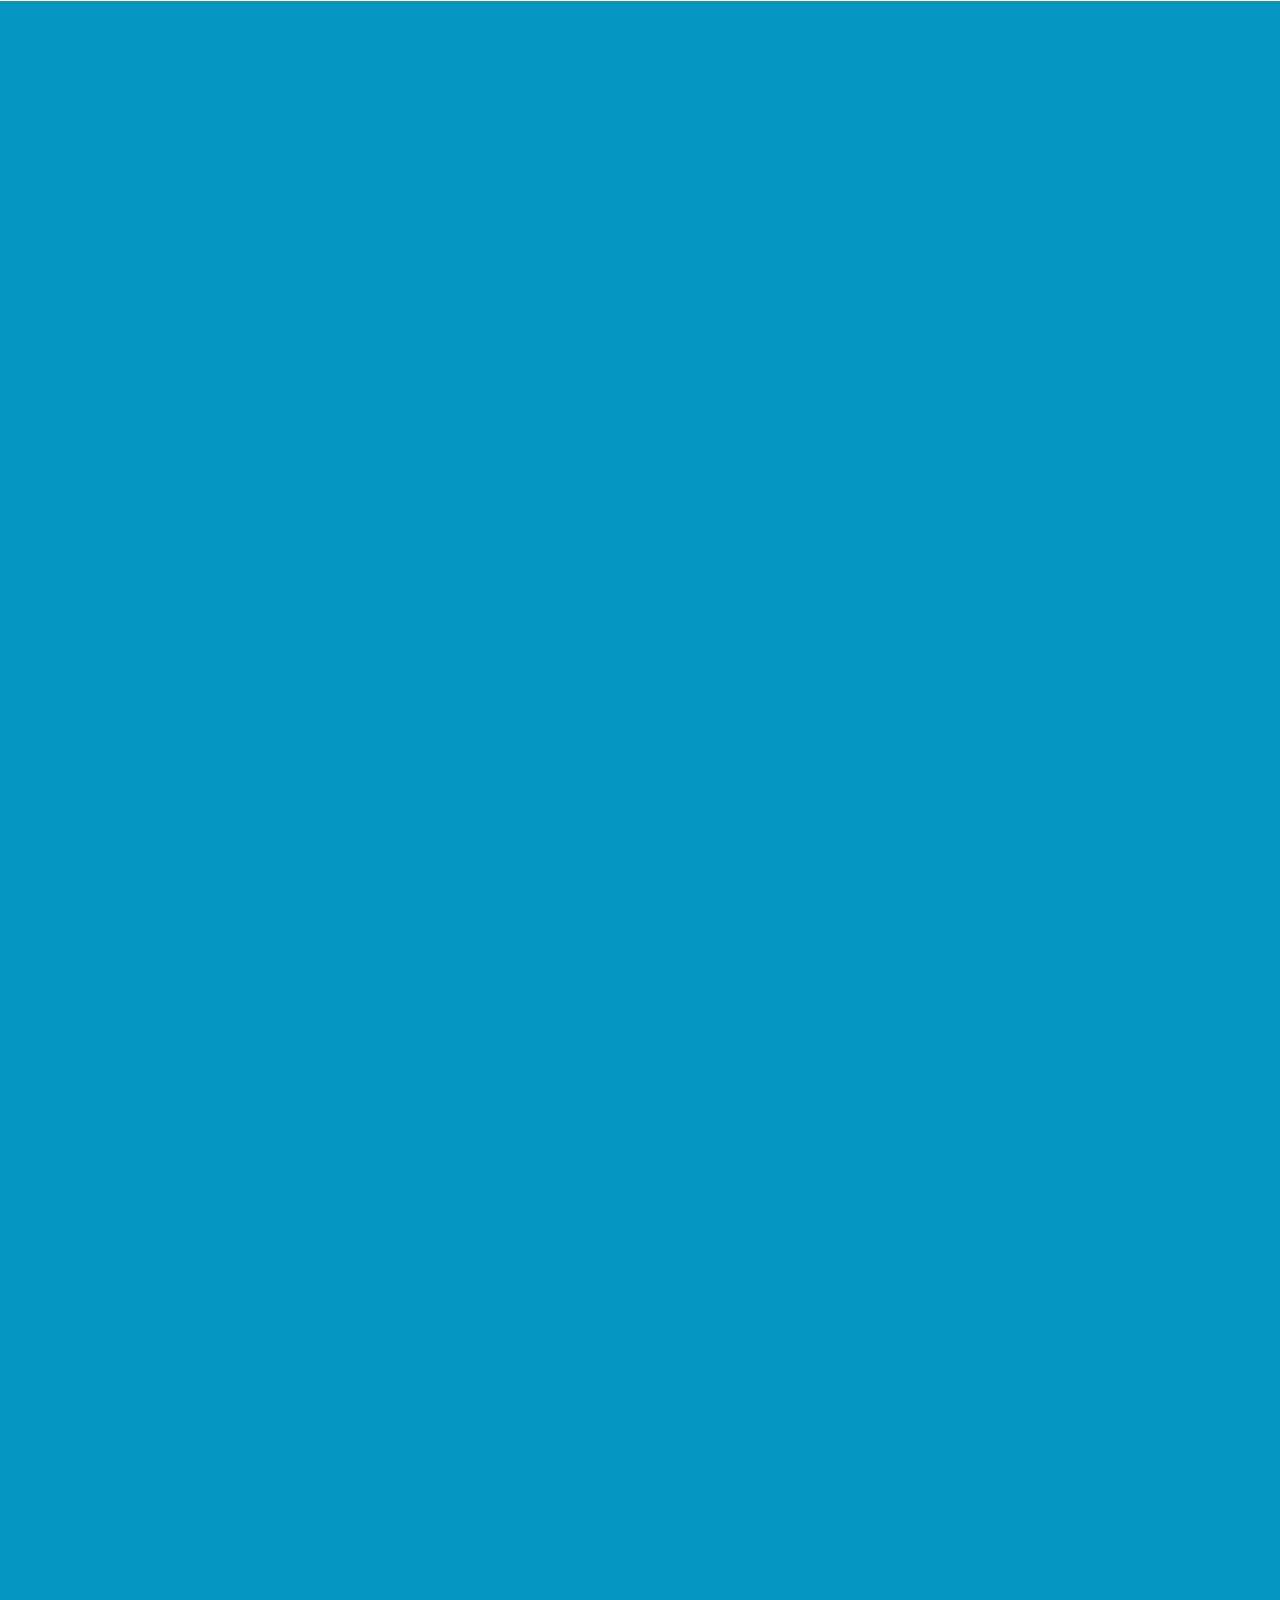
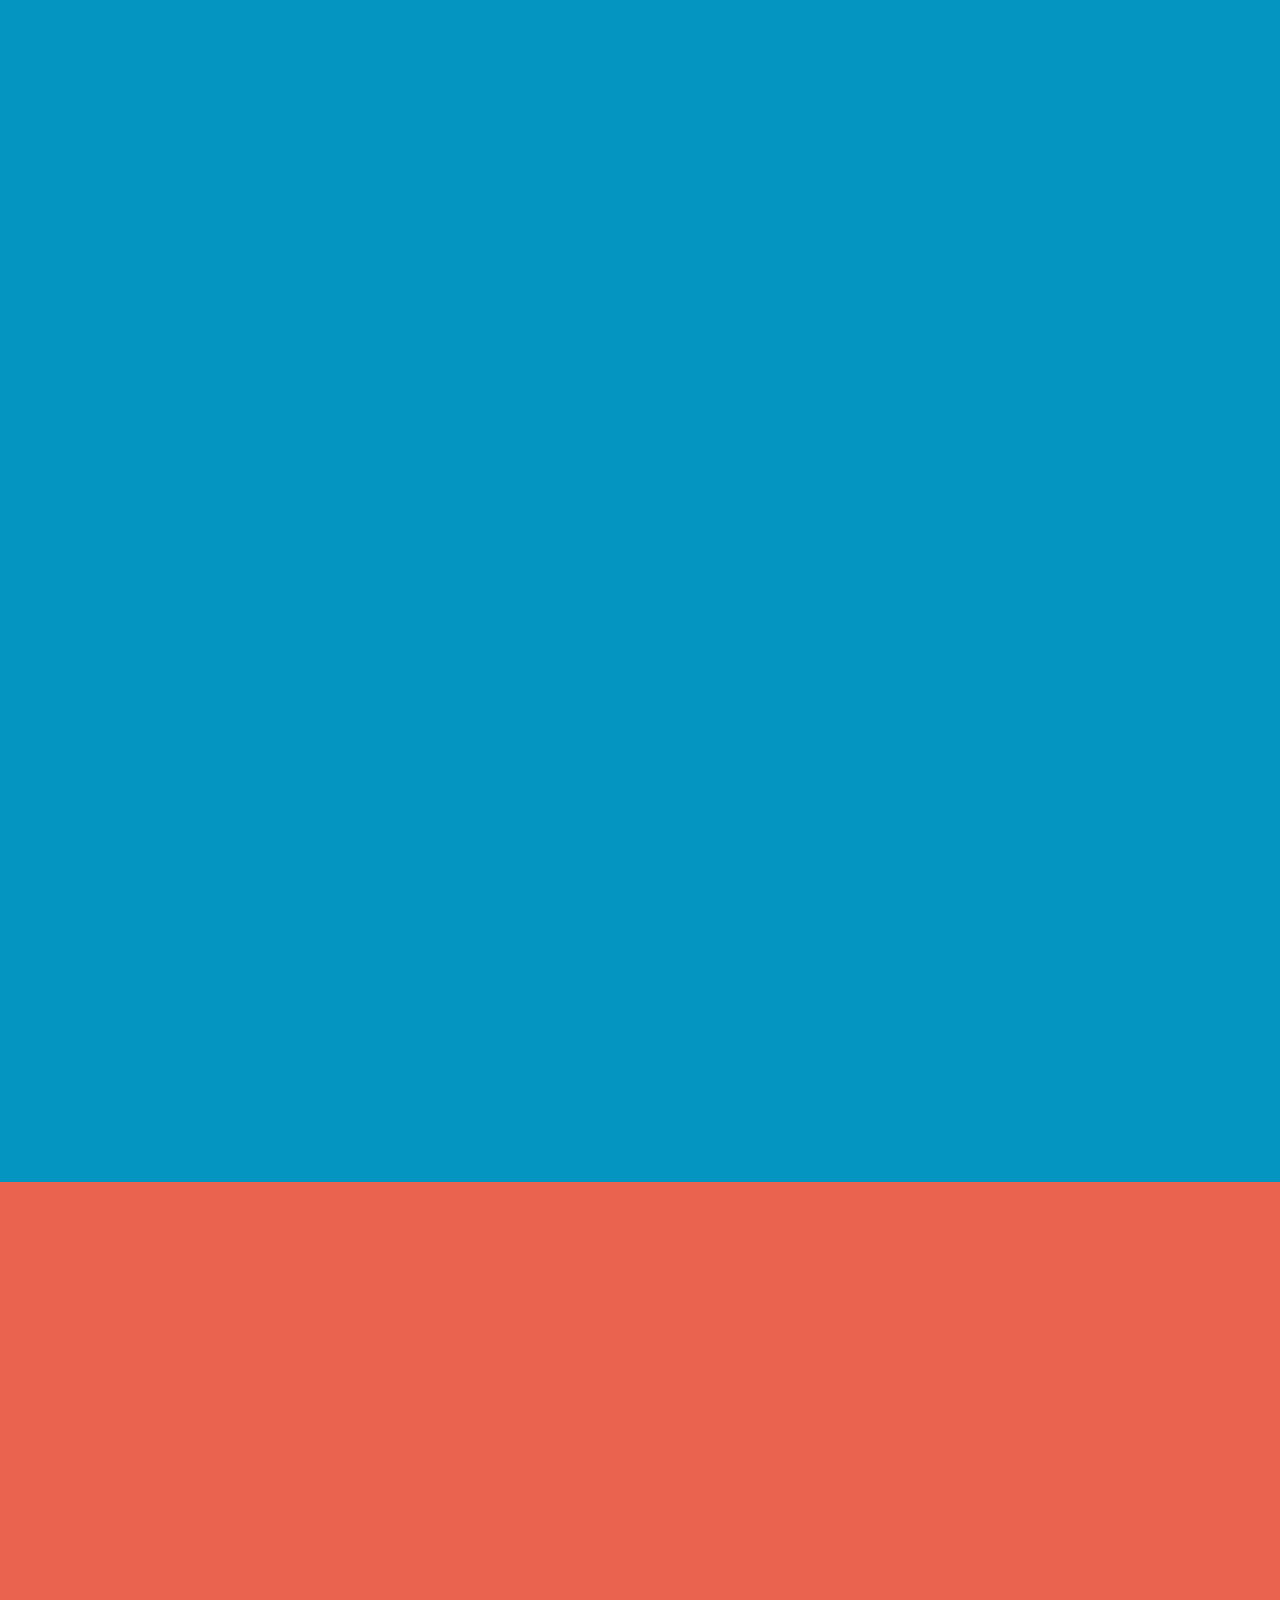
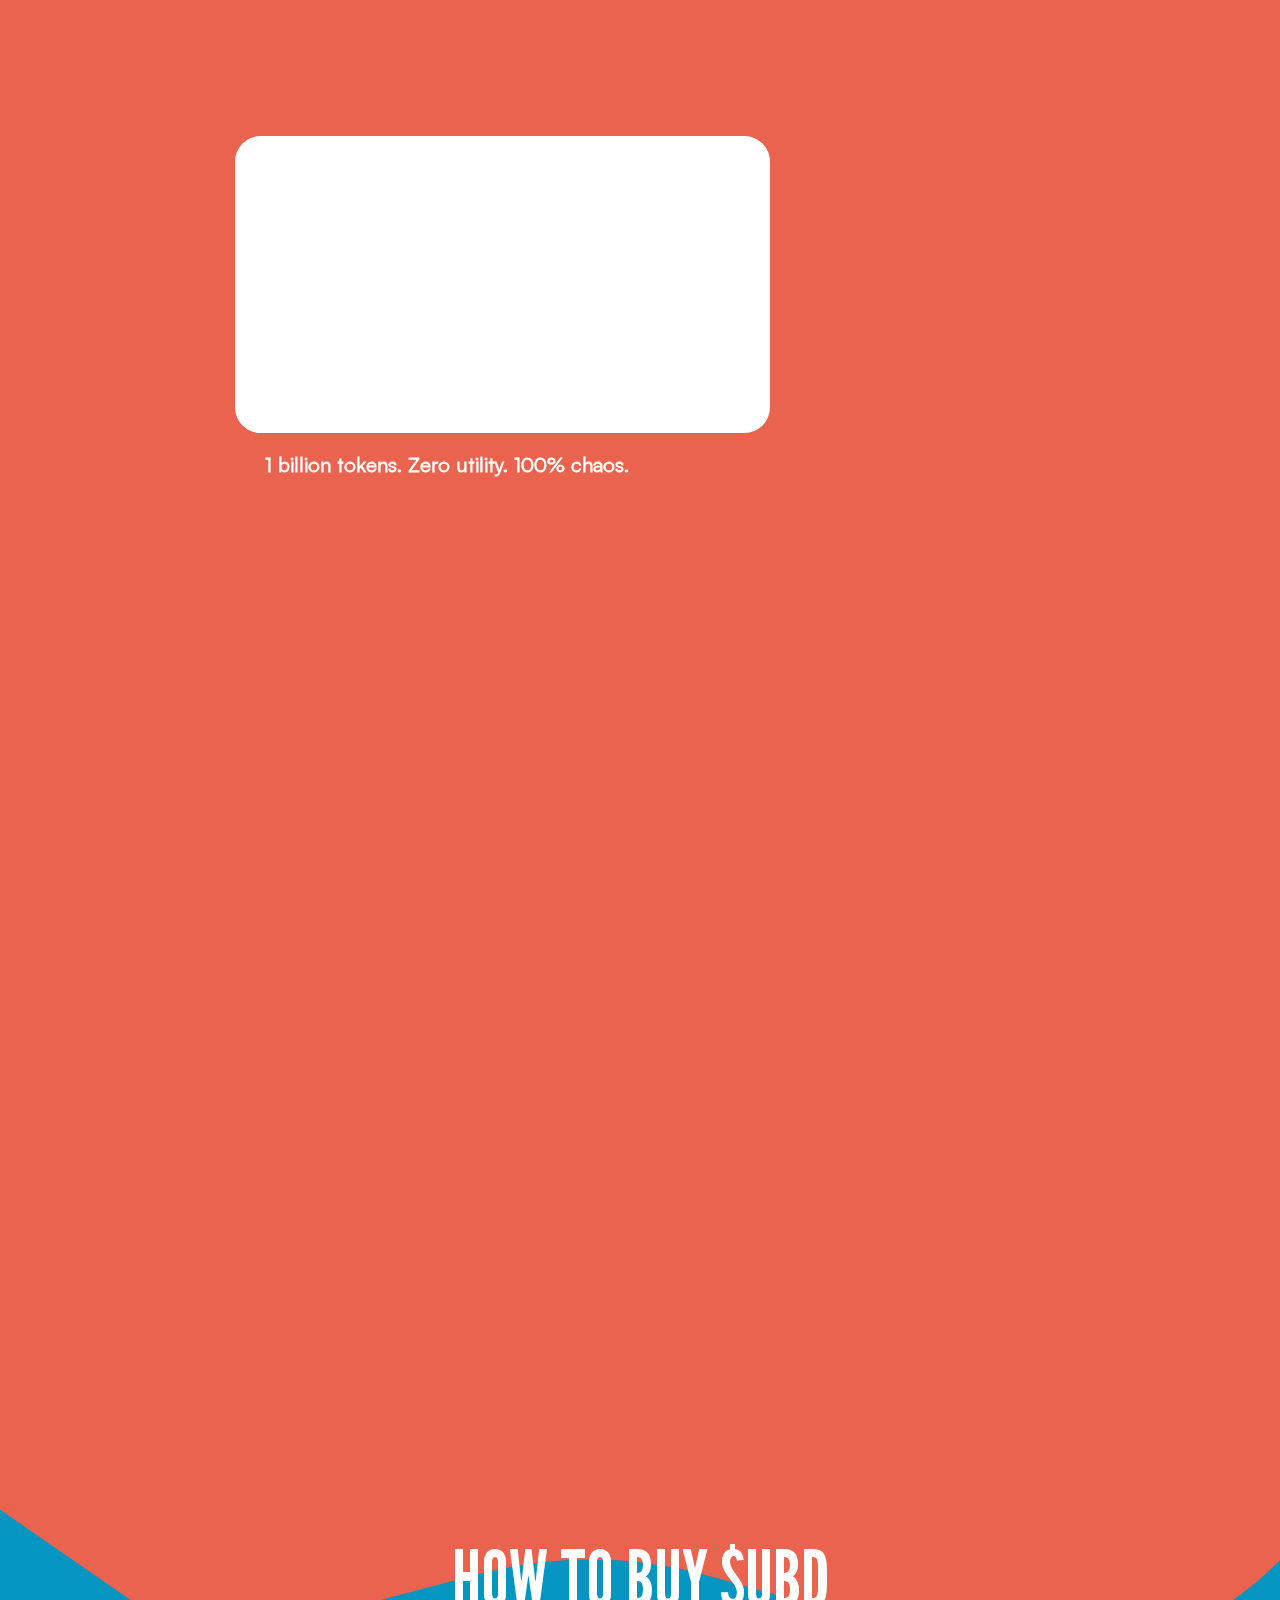
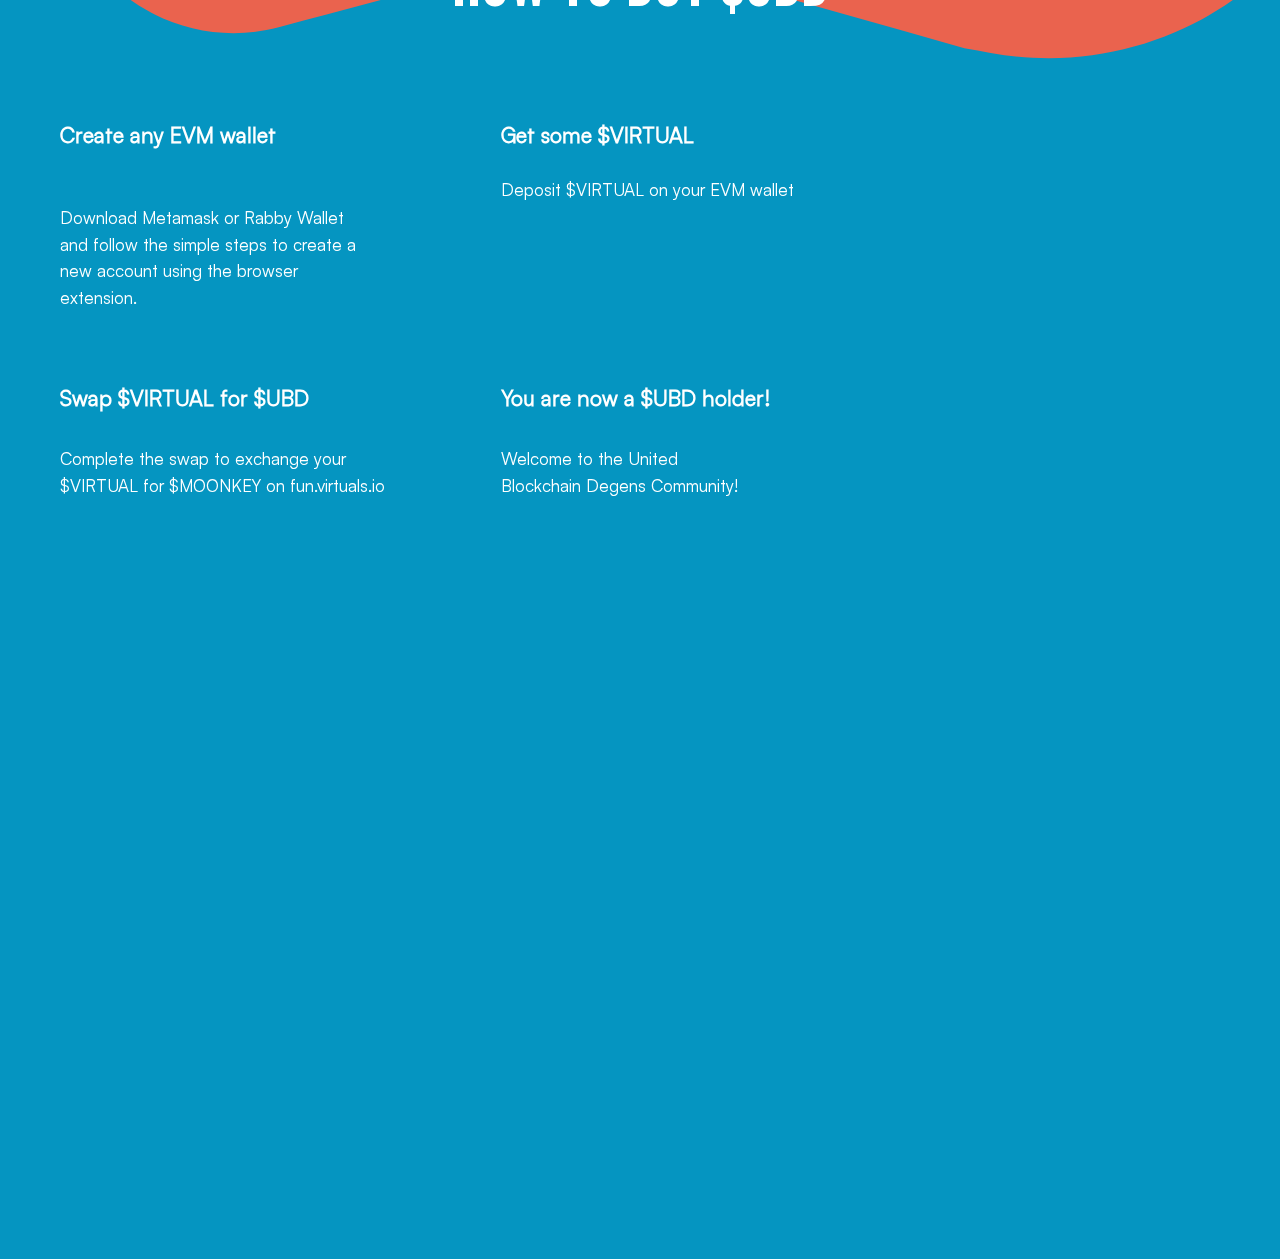
==== commit bcec2c9d: "1" ====
--- a/index.htm
+++ b/index.htm
@@ -1,6 +1,6 @@
 ﻿<!DOCTYPE html> <html> <head> <meta charset="utf-8"> <meta http-equiv="Content-Type" content="text/html; charset=utf-8"> <meta name="viewport" content="width=device-width, initial-scale=1.0"> <!--metatextblock--> <title>UBD - United Blockchain Degens</title> <meta name="description" content="United Blockchain Degens - The Legend of Memes"> <meta property="og:url" content="http://ubd.top"> <meta property="og:title" content="United Blockchain Degens"> <meta property="og:description" content="United Blockchain Degens - The Legend of Memes"> <meta property="og:type" content="website"> <meta property="og:image" content="https://static.tildacdn.com/tild6433-3830-4864-a330-666639336232/Frame_1321314976.png"> <meta name="twitter:site" content="@ubdtop"> <meta name="twitter:title" content="United Blockchain Degens"> <meta name="twitter:description" content="United Blockchain Degens - The Legend of Memes"> <meta name="twitter:card" content="summary_large_image"> <meta name="twitter:image" content="https://static.tildacdn.com/tild6433-3830-4864-a330-666639336232/Frame_1321314976.png"> <link rel="canonical" href="index-1.htm"> <!--/metatextblock--> <meta name="format-detection" content="telephone=no"> <meta http-equiv="x-dns-prefetch-control" content="on"> <link rel="dns-prefetch" href="https://ws.tildacdn.com"> <link rel="dns-prefetch" href="https://static.tildacdn.com"> <link rel="shortcut icon" href="image_190.png" type="image/x-icon"> <!-- Assets --> <script src="tilda-fallback-1.0.min.js" async="" charset="utf-8"></script> <link rel="stylesheet" href="tilda-grid-3.0.min.css" type="text/css" media="all" onerror="this.loaderr='y';"> <link rel="stylesheet" href="tilda-blocks-page56776065.min.css?t=1736775939" type="text/css" media="all" onerror="this.loaderr='y';"> <link rel="stylesheet" href="tilda-animation-2.0.min.css" type="text/css" media="all" onerror="this.loaderr='y';"> <script nomodule="" src="tilda-polyfill-1.0.min.js" charset="utf-8"></script> <script type="text/javascript">function t_onReady(func) {if(document.readyState!='loading') {func();} else {document.addEventListener('DOMContentLoaded',func);}}
 function t_onFuncLoad(funcName,okFunc,time) {if(typeof window[funcName]==='function') {okFunc();} else {setTimeout(function() {t_onFuncLoad(funcName,okFunc,time);},(time||100));}}function t396_initialScale(t){t=document.getElementById("rec"+t);if(t){t=t.querySelector(".t396__artboard");if(t){var e,r=document.documentElement.clientWidth,a=[];if(i=t.getAttribute("data-artboard-screens"))for(var i=i.split(","),l=0;l<i.length;l++)a[l]=parseInt(i[l],10);else a=[320,480,640,960,1200];for(l=0;l<a.length;l++){var n=a[l];n<=r&&(e=n)}var o="edit"===window.allrecords.getAttribute("data-tilda-mode"),d="center"===t396_getFieldValue(t,"valign",e,a),c="grid"===t396_getFieldValue(t,"upscale",e,a),s=t396_getFieldValue(t,"height_vh",e,a),u=t396_getFieldValue(t,"height",e,a),g=!!window.opr&&!!window.opr.addons||!!window.opera||-1!==navigator.userAgent.indexOf(" OPR/");if(!o&&d&&!c&&!s&&u&&!g){for(var _=parseFloat((r/e).toFixed(3)),f=[t,t.querySelector(".t396__carrier"),t.querySelector(".t396__filter")],l=0;l<f.length;l++)f[l].style.height=Math.floor(parseInt(u,10)*_)+"px";t396_scaleInitial__getElementsToScale(t).forEach(function(t){t.style.zoom=_})}}}}function t396_scaleInitial__getElementsToScale(t){return t?Array.prototype.slice.call(t.children).filter(function(t){return t&&(t.classList.contains("t396__elem")||t.classList.contains("t396__group"))}):[]}function t396_getFieldValue(t,e,r,a){var i=a[a.length-1],l=r===i?t.getAttribute("data-artboard-"+e):t.getAttribute("data-artboard-"+e+"-res-"+r);if(!l)for(var n=0;n<a.length;n++){var o=a[n];if(!(o<=r)&&(l=o===i?t.getAttribute("data-artboard-"+e):t.getAttribute("data-artboard-"+e+"-res-"+o)))break}return l}</script> <script src="tilda-scripts-3.0.min.js" charset="utf-8" defer="" onerror="this.loaderr='y';"></script> <script src="tilda-blocks-page56776065.min.js?t=1736775939" charset="utf-8" async="" onerror="this.loaderr='y';"></script> <script src="tilda-lazyload-1.0.min.js" charset="utf-8" async="" onerror="this.loaderr='y';"></script> <script src="tilda-animation-2.0.min.js" charset="utf-8" async="" onerror="this.loaderr='y';"></script> <script src="tilda-zero-1.1.min.js" charset="utf-8" async="" onerror="this.loaderr='y';"></script> <script src="tilda-animation-ext-1.0.min.js" charset="utf-8" async="" onerror="this.loaderr='y';"></script> <script src="tilda-animation-sbs-1.0.min.js" charset="utf-8" async="" onerror="this.loaderr='y';"></script> <script src="tilda-zero-scale-1.0.min.js" charset="utf-8" async="" onerror="this.loaderr='y';"></script> <script src="tilda-zero-top-shift-1.0.min.js" charset="utf-8" async="" onerror="this.loaderr='y';"></script> <script src="tilda-events-1.0.min.js" charset="utf-8" async="" onerror="this.loaderr='y';"></script> <script type="text/javascript">window.dataLayer=window.dataLayer||[];</script> <script type="text/javascript">(function() {if((/bot|google|yandex|baidu|bing|msn|duckduckbot|teoma|slurp|crawler|spider|robot|crawling|facebook/i.test(navigator.userAgent))===false&&typeof(sessionStorage)!='undefined'&&sessionStorage.getItem('visited')!=='y'&&document.visibilityState){var style=document.createElement('style');style.type='text/css';style.innerHTML='@media screen and (min-width: 980px) {.t-records {opacity: 0;}.t-records_animated {-webkit-transition: opacity ease-in-out .2s;-moz-transition: opacity ease-in-out .2s;-o-transition: opacity ease-in-out .2s;transition: opacity ease-in-out .2s;}.t-records.t-records_visible {opacity: 1;}}';document.getElementsByTagName('head')[0].appendChild(style);function t_setvisRecs(){var alr=document.querySelectorAll('.t-records');Array.prototype.forEach.call(alr,function(el) {el.classList.add("t-records_animated");});setTimeout(function() {Array.prototype.forEach.call(alr,function(el) {el.classList.add("t-records_visible");});sessionStorage.setItem("visited","y");},400);}
-document.addEventListener('DOMContentLoaded',t_setvisRecs);}})();</script></head> <body class="t-body" style="margin:0;"> <!--allrecords--> <div id="allrecords" class="t-records" data-hook="blocks-collection-content-node" data-tilda-project-id="9583077" data-tilda-page-id="56776065" data-tilda-formskey="bc5785241fb5ac35c2be4069d9583077" data-tilda-cookie="no" data-tilda-lazy="yes" data-tilda-root-zone="com"> <div id="rec813749208" class="r t-rec t-rec_pt_0" style="padding-top:0px; " data-animationappear="off" data-record-type="396"> <!-- T396 --> <style>#rec813749208 .t396__artboard {position:fixed;width:100%;left:0;top:0;z-index:990;}#rec813749208 .t396__artboard {height:1px;background-color:#ffffff;overflow:visible;}#rec813749208 .t396__filter {height:1px;}#rec813749208 .t396__carrier{height:1px;background-position:center center;background-attachment:scroll;background-size:cover;background-repeat:no-repeat;}@media screen and (max-width:1919px) {#rec813749208 .t396__artboard,#rec813749208 .t396__filter,#rec813749208 .t396__carrier {height:1px;}#rec813749208 .t396__filter {}#rec813749208 .t396__carrier {background-attachment:scroll;}}@media screen and (max-width:1199px) {#rec813749208 .t396__artboard,#rec813749208 .t396__filter,#rec813749208 .t396__carrier {}#rec813749208 .t396__filter {}#rec813749208 .t396__carrier {background-attachment:scroll;}}@media screen and (max-width:959px) {#rec813749208 .t396__artboard,#rec813749208 .t396__filter,#rec813749208 .t396__carrier {}#rec813749208 .t396__filter {}#rec813749208 .t396__carrier {background-attachment:scroll;}}@media screen and (max-width:639px) {#rec813749208 .t396__artboard,#rec813749208 .t396__filter,#rec813749208 .t396__carrier {}#rec813749208 .t396__filter {}#rec813749208 .t396__carrier {background-attachment:scroll;}}@media screen and (max-width:479px) {#rec813749208 .t396__artboard,#rec813749208 .t396__filter,#rec813749208 .t396__carrier {}#rec813749208 .t396__filter {}#rec813749208 .t396__carrier {background-attachment:scroll;}}#rec813749208 .tn-elem[data-elem-id="1729380786170"]{z-index:3;top:42px;left:calc(50% - 960px + 705px);width:509px;height:53px;}#rec813749208 .tn-elem[data-elem-id="1729380786170"] .tn-atom {border-radius:20px 20px 20px 20px;background-color:#007092;background-position:center center;border-color:transparent ;border-style:solid;}@media screen and (max-width:1919px) {#rec813749208 .tn-elem[data-elem-id="1729380786170"] {top:32px;left:calc(50% - 600px + 371px);width:457px;height:48px;}}@media screen and (max-width:1199px) {#rec813749208 .tn-elem[data-elem-id="1729380786170"] {top:26px;left:calc(50% - 480px + 251px);}}@media screen and (max-width:959px) {#rec813749208 .tn-elem[data-elem-id="1729380786170"] {left:calc(50% - 320px + 91px);}}@media screen and (max-width:639px) {#rec813749208 .tn-elem[data-elem-id="1729380786170"] {top:32px;left:calc(50% - 240px + 11px);}}@media screen and (max-width:479px) {#rec813749208 .tn-elem[data-elem-id="1729380786170"] {top:15px;left:calc(50% - 160px + 20px);width:282px;height:62px;}}#rec813749208 .tn-elem[data-elem-id="1729380786163"]{color:#ffffff;text-align:LEFT;z-index:4;top:61px;left:calc(50% - 960px + 727px);width:82px;height:auto;}#rec813749208 .tn-elem[data-elem-id="1729380786163"] .tn-atom{color:#ffffff;font-size:14px;font-family:'LeagueGothic',Arial,sans-serif;line-height:1;font-weight:500;background-position:center center;border-color:transparent ;border-style:solid;}@media screen and (max-width:1919px) {#rec813749208 .tn-elem[data-elem-id="1729380786163"] {top:49px;left:calc(50% - 600px + 391px);width:74px;height:auto;}#rec813749208 .tn-elem[data-elem-id="1729380786163"] .tn-atom{font-size:14px;}}@media screen and (max-width:1199px) {#rec813749208 .tn-elem[data-elem-id="1729380786163"] {top:43px;left:calc(50% - 480px + 271px);height:auto;}}@media screen and (max-width:959px) {#rec813749208 .tn-elem[data-elem-id="1729380786163"] {left:calc(50% - 320px + 111px);height:auto;}}@media screen and (max-width:639px) {#rec813749208 .tn-elem[data-elem-id="1729380786163"] {top:49px;left:calc(50% - 240px + 31px);height:auto;}}@media screen and (max-width:479px) {#rec813749208 .tn-elem[data-elem-id="1729380786163"] {top:22px;left:calc(50% - 160px + 46px);width:49px;height:auto;}}#rec813749208 .tn-elem[data-elem-id="1729380786161"]{color:#ffffff;text-align:LEFT;z-index:5;top:61px;left:calc(50% - 960px + 832px);width:72px;height:auto;}#rec813749208 .tn-elem[data-elem-id="1729380786161"] .tn-atom{color:#ffffff;font-size:14px;font-family:'LeagueGothic',Arial,sans-serif;line-height:1;font-weight:500;background-position:center center;border-color:transparent ;border-style:solid;}@media screen and (max-width:1919px) {#rec813749208 .tn-elem[data-elem-id="1729380786161"] {top:49px;left:calc(50% - 600px + 485px);width:65px;height:auto;}#rec813749208 .tn-elem[data-elem-id="1729380786161"] .tn-atom{font-size:14px;}}@media screen and (max-width:1199px) {#rec813749208 .tn-elem[data-elem-id="1729380786161"] {top:43px;left:calc(50% - 480px + 365px);height:auto;}}@media screen and (max-width:959px) {#rec813749208 .tn-elem[data-elem-id="1729380786161"] {left:calc(50% - 320px + 205px);height:auto;}}@media screen and (max-width:639px) {#rec813749208 .tn-elem[data-elem-id="1729380786161"] {top:49px;left:calc(50% - 240px + 125px);height:auto;}}@media screen and (max-width:479px) {#rec813749208 .tn-elem[data-elem-id="1729380786161"] {top:50px;left:calc(50% - 160px + 51px);width:43px;height:auto;}}#rec813749208 .tn-elem[data-elem-id="1729380786156"]{color:#ffffff;text-align:LEFT;z-index:6;top:61px;left:calc(50% - 960px + 1011px);width:84px;height:auto;}#rec813749208 .tn-elem[data-elem-id="1729380786156"] .tn-atom{color:#ffffff;font-size:14px;font-family:'LeagueGothic',Arial,sans-serif;line-height:1;font-weight:500;background-position:center center;border-color:transparent ;border-style:solid;}@media screen and (max-width:1919px) {#rec813749208 .tn-elem[data-elem-id="1729380786156"] {top:49px;left:calc(50% - 600px + 646px);width:75px;height:auto;}#rec813749208 .tn-elem[data-elem-id="1729380786156"] .tn-atom{font-size:14px;}}@media screen and (max-width:1199px) {#rec813749208 .tn-elem[data-elem-id="1729380786156"] {top:43px;left:calc(50% - 480px + 526px);height:auto;}}@media screen and (max-width:959px) {#rec813749208 .tn-elem[data-elem-id="1729380786156"] {left:calc(50% - 320px + 366px);height:auto;}}@media screen and (max-width:639px) {#rec813749208 .tn-elem[data-elem-id="1729380786156"] {top:49px;left:calc(50% - 240px + 286px);height:auto;}}@media screen and (max-width:479px) {#rec813749208 .tn-elem[data-elem-id="1729380786156"] {top:22px;left:calc(50% - 160px + 201px);width:49px;height:auto;}}#rec813749208 .tn-elem[data-elem-id="1729380786154"]{color:#ffffff;text-align:LEFT;z-index:7;top:61px;left:calc(50% - 960px + 1117px);width:75px;height:auto;}#rec813749208 .tn-elem[data-elem-id="1729380786154"] .tn-atom{color:#ffffff;font-size:14px;font-family:'LeagueGothic',Arial,sans-serif;line-height:1;font-weight:500;background-position:center center;border-color:transparent ;border-style:solid;}@media screen and (max-width:1919px) {#rec813749208 .tn-elem[data-elem-id="1729380786154"] {top:49px;left:calc(50% - 600px + 741px);width:67px;height:auto;}#rec813749208 .tn-elem[data-elem-id="1729380786154"] .tn-atom{font-size:14px;}}@media screen and (max-width:1199px) {#rec813749208 .tn-elem[data-elem-id="1729380786154"] {top:43px;left:calc(50% - 480px + 621px);height:auto;}}@media screen and (max-width:959px) {#rec813749208 .tn-elem[data-elem-id="1729380786154"] {left:calc(50% - 320px + 461px);height:auto;}}@media screen and (max-width:639px) {#rec813749208 .tn-elem[data-elem-id="1729380786154"] {top:49px;left:calc(50% - 240px + 381px);height:auto;}}@media screen and (max-width:479px) {#rec813749208 .tn-elem[data-elem-id="1729380786154"] {top:52px;left:calc(50% - 160px + 205px);width:73px;height:auto;}}#rec813749208 .tn-elem[data-elem-id="1729380786151"]{z-index:9;top:51px;left:calc(50% - 960px + 942px);width:36px;height:35px;}#rec813749208 .tn-elem[data-elem-id="1729380786151"] .tn-atom {border-radius:202px 202px 202px 202px;background-position:center center;background-size:cover;background-repeat:no-repeat;border-color:transparent ;border-style:solid;}@media screen and (max-width:1919px) {#rec813749208 .tn-elem[data-elem-id="1729380786151"] {top:40px;left:calc(50% - 600px + 584px);width:32px;height:32px;}}@media screen and (max-width:1199px) {#rec813749208 .tn-elem[data-elem-id="1729380786151"] {top:34px;left:calc(50% - 480px + 464px);}}@media screen and (max-width:959px) {#rec813749208 .tn-elem[data-elem-id="1729380786151"] {top:34px;left:calc(50% - 320px + 304px);}}@media screen and (max-width:639px) {#rec813749208 .tn-elem[data-elem-id="1729380786151"] {top:40px;left:calc(50% - 240px + 224px);}}@media screen and (max-width:479px) {#rec813749208 .tn-elem[data-elem-id="1729380786151"] {top:32px;left:calc(50% - 160px + 143px);width:33px;height:33px;}}#rec813749208 .tn-elem[data-elem-id="1729380786149"]{z-index:10;top:51px;left:calc(50% - 960px + 952px);width:17px;height:auto;}#rec813749208 .tn-elem[data-elem-id="1729380786149"] .tn-atom{background-position:center center;border-color:transparent ;border-style:solid;}#rec813749208 .tn-elem[data-elem-id="1729380786149"] .tn-atom__vector svg {display:block;}@media screen and (max-width:1919px) {#rec813749208 .tn-elem[data-elem-id="1729380786149"] {top:40px;left:calc(50% - 600px + 593px);width:15px;height:auto;}}@media screen and (max-width:1199px) {#rec813749208 .tn-elem[data-elem-id="1729380786149"] {top:34px;left:calc(50% - 480px + 473px);height:auto;}}@media screen and (max-width:959px) {#rec813749208 .tn-elem[data-elem-id="1729380786149"] {top:34px;left:calc(50% - 320px + 313px);height:auto;}}@media screen and (max-width:639px) {#rec813749208 .tn-elem[data-elem-id="1729380786149"] {top:40px;left:calc(50% - 240px + 233px);height:auto;}}@media screen and (max-width:479px) {#rec813749208 .tn-elem[data-elem-id="1729380786149"] {top:32px;left:calc(50% - 160px + 152px);width:15px;height:auto;}#rec813749208 .tn-elem[data-elem-id="1729380786149"] .tn-atom {-webkit-transform:rotate(1deg);-moz-transform:rotate(1deg);transform:rotate(1deg);}}#rec813749208 .tn-elem[data-elem-id="1729380786151"]{z-index:9;top:51px;left:calc(50% - 960px + 942px);width:36px;height:35px;}#rec813749208 .tn-elem[data-elem-id="1729380786151"] .tn-atom {border-radius:202px 202px 202px 202px;background-position:center center;background-size:cover;background-repeat:no-repeat;border-color:transparent ;border-style:solid;}@media screen and (max-width:1919px) {#rec813749208 .tn-elem[data-elem-id="1729380786151"] {top:40px;left:calc(50% - 600px + 584px);width:32px;height:32px;}}@media screen and (max-width:1199px) {#rec813749208 .tn-elem[data-elem-id="1729380786151"] {top:34px;left:calc(50% - 480px + 464px);}}@media screen and (max-width:959px) {#rec813749208 .tn-elem[data-elem-id="1729380786151"] {top:34px;left:calc(50% - 320px + 304px);}}@media screen and (max-width:639px) {#rec813749208 .tn-elem[data-elem-id="1729380786151"] {top:40px;left:calc(50% - 240px + 224px);}}@media screen and (max-width:479px) {#rec813749208 .tn-elem[data-elem-id="1729380786151"] {top:32px;left:calc(50% - 160px + 143px);width:33px;height:33px;}}#rec813749208 .tn-elem[data-elem-id="1729380786149"]{z-index:10;top:51px;left:calc(50% - 960px + 952px);width:17px;height:auto;}#rec813749208 .tn-elem[data-elem-id="1729380786149"] .tn-atom{background-position:center center;border-color:transparent ;border-style:solid;}#rec813749208 .tn-elem[data-elem-id="1729380786149"] .tn-atom__vector svg {display:block;}@media screen and (max-width:1919px) {#rec813749208 .tn-elem[data-elem-id="1729380786149"] {top:40px;left:calc(50% - 600px + 593px);width:15px;height:auto;}}@media screen and (max-width:1199px) {#rec813749208 .tn-elem[data-elem-id="1729380786149"] {top:34px;left:calc(50% - 480px + 473px);height:auto;}}@media screen and (max-width:959px) {#rec813749208 .tn-elem[data-elem-id="1729380786149"] {top:34px;left:calc(50% - 320px + 313px);height:auto;}}@media screen and (max-width:639px) {#rec813749208 .tn-elem[data-elem-id="1729380786149"] {top:40px;left:calc(50% - 240px + 233px);height:auto;}}@media screen and (max-width:479px) {#rec813749208 .tn-elem[data-elem-id="1729380786149"] {top:32px;left:calc(50% - 160px + 152px);width:15px;height:auto;}#rec813749208 .tn-elem[data-elem-id="1729380786149"] .tn-atom {-webkit-transform:rotate(1deg);-moz-transform:rotate(1deg);transform:rotate(1deg);}}</style> <div class='t396'> <div class="t396__artboard" data-artboard-recid="813749208" data-artboard-screens="320,480,640,960,1200,1920" data-artboard-height="1" data-artboard-valign="center" data-artboard-upscale="window" data-artboard-ovrflw="visible" data-artboard-pos="fixed" data-artboard-fixed-shift="y" data-artboard-height-res-1200="1"> <div class="t396__carrier" data-artboard-recid="813749208"></div> <div class="t396__filter" data-artboard-recid="813749208"></div> <div class='t396__elem tn-elem tn-elem__8137492081729380786170 t-animate' data-elem-id='1729380786170' data-elem-type='shape' data-field-top-value="42" data-field-left-value="705" data-field-height-value="53" data-field-width-value="509" data-field-axisy-value="top" data-field-axisx-value="left" data-field-container-value="grid" data-field-topunits-value="px" data-field-leftunits-value="px" data-field-heightunits-value="px" data-field-widthunits-value="px" data-animate-style="fadein" data-animate-duration="1.5" data-field-top-res-320-value="15" data-field-left-res-320-value="20" data-field-height-res-320-value="62" data-field-width-res-320-value="282" data-field-top-res-480-value="32" data-field-left-res-480-value="11" data-field-left-res-640-value="91" data-field-top-res-960-value="26" data-field-left-res-960-value="251" data-field-top-res-1200-value="32" data-field-left-res-1200-value="371" data-field-height-res-1200-value="48" data-field-width-res-1200-value="457"> <div class='tn-atom'> </div> </div> <div class='t396__elem tn-elem tn-elem__8137492081729380786163 t-animate' data-elem-id='1729380786163' data-elem-type='text' data-field-top-value="61" data-field-left-value="727" data-field-height-value="14" data-field-width-value="82" data-field-axisy-value="top" data-field-axisx-value="left" data-field-container-value="grid" data-field-topunits-value="px" data-field-leftunits-value="px" data-field-heightunits-value="px" data-field-widthunits-value="px" data-animate-style="fadein" data-animate-duration="1.5" data-field-top-res-320-value="22" data-field-left-res-320-value="46" data-field-height-res-320-value="14" data-field-width-res-320-value="49" data-field-container-res-320-value="grid" data-field-top-res-480-value="49" data-field-left-res-480-value="31" data-field-left-res-640-value="111" data-field-top-res-960-value="43" data-field-left-res-960-value="271" data-field-top-res-1200-value="49" data-field-left-res-1200-value="391" data-field-width-res-1200-value="74"> <div class='tn-atom' field='tn_text_1729380786163'><a href="#community" style="color: rgb(255, 255, 255);">Community</a></div> </div> <div class='t396__elem tn-elem tn-elem__8137492081729380786161 t-animate' data-elem-id='1729380786161' data-elem-type='text' data-field-top-value="61" data-field-left-value="832" data-field-height-value="14" data-field-width-value="72" data-field-axisy-value="top" data-field-axisx-value="left" data-field-container-value="grid" data-field-topunits-value="px" data-field-leftunits-value="px" data-field-heightunits-value="px" data-field-widthunits-value="px" data-animate-style="fadein" data-animate-duration="1.5" data-field-top-res-320-value="50" data-field-left-res-320-value="51" data-field-height-res-320-value="14" data-field-width-res-320-value="43" data-field-container-res-320-value="grid" data-field-top-res-480-value="49" data-field-left-res-480-value="125" data-field-left-res-640-value="205" data-field-top-res-960-value="43" data-field-left-res-960-value="365" data-field-top-res-1200-value="49" data-field-left-res-1200-value="485" data-field-width-res-1200-value="65"> <div class='tn-atom' field='tn_text_1729380786161'><a href="#road" style="color: rgb(255, 255, 255);">Roadmap</a></div> </div> <div class='t396__elem tn-elem tn-elem__8137492081729380786156 t-animate' data-elem-id='1729380786156' data-elem-type='text' data-field-top-value="61" data-field-left-value="1011" data-field-height-value="14" data-field-width-value="84" data-field-axisy-value="top" data-field-axisx-value="left" data-field-container-value="grid" data-field-topunits-value="px" data-field-leftunits-value="px" data-field-heightunits-value="px" data-field-widthunits-value="px" data-animate-style="fadein" data-animate-duration="1.5" data-field-top-res-320-value="22" data-field-left-res-320-value="201" data-field-height-res-320-value="14" data-field-width-res-320-value="49" data-field-container-res-320-value="grid" data-field-top-res-480-value="49" data-field-left-res-480-value="286" data-field-left-res-640-value="366" data-field-top-res-960-value="43" data-field-left-res-960-value="526" data-field-top-res-1200-value="49" data-field-left-res-1200-value="646" data-field-width-res-1200-value="75"> <div class='tn-atom' field='tn_text_1729380786156'><a href="#token" style="color: rgb(255, 255, 255);">Tokenomics</a></div> </div> <div class='t396__elem tn-elem tn-elem__8137492081729380786154 t-animate' data-elem-id='1729380786154' data-elem-type='text' data-field-top-value="61" data-field-left-value="1117" data-field-height-value="14" data-field-width-value="75" data-field-axisy-value="top" data-field-axisx-value="left" data-field-container-value="grid" data-field-topunits-value="px" data-field-leftunits-value="px" data-field-heightunits-value="px" data-field-widthunits-value="px" data-animate-style="fadein" data-animate-duration="1.5" data-field-top-res-320-value="52" data-field-left-res-320-value="205" data-field-height-res-320-value="14" data-field-width-res-320-value="73" data-field-container-res-320-value="grid" data-field-top-res-480-value="49" data-field-left-res-480-value="381" data-field-left-res-640-value="461" data-field-top-res-960-value="43" data-field-left-res-960-value="621" data-field-top-res-1200-value="49" data-field-left-res-1200-value="741" data-field-width-res-1200-value="67"> <div class='tn-atom' field='tn_text_1729380786154'><a href="#core" style="color: rgb(255, 255, 255);">AI Degens</a></div> </div> <div class="t396__group tn-group tn-group__813749208172971275692961540" data-fields="top,left" data-group-id="172971275692961540" data-group-type-value="logical" data-group-top-value="32" data-group-left-value="143" data-group-height-value="33" data-group-width-value="33" data-group-topunits-value="px" data-group-leftunits-value="px"> <div class="tn-molecule" id="molecule-172971275692961540"> <div class='t396__elem tn-elem tn-elem__8137492081729380786151 t-animate' data-elem-id='1729380786151' data-elem-type='shape' data-field-top-value="51" data-field-left-value="942" data-field-height-value="35" data-field-width-value="36" data-field-axisy-value="top" data-field-axisx-value="left" data-field-container-value="grid" data-field-topunits-value="px" data-field-leftunits-value="px" data-field-heightunits-value="px" data-field-widthunits-value="px" data-animate-style="fadein" data-animate-duration="1.5" data-field-top-res-320-value="32" data-field-left-res-320-value="143" data-field-height-res-320-value="33" data-field-width-res-320-value="33" data-field-container-res-320-value="grid" data-field-top-res-480-value="40" data-field-left-res-480-value="224" data-field-top-res-640-value="34" data-field-left-res-640-value="304" data-field-top-res-960-value="34" data-field-left-res-960-value="464" data-field-top-res-1200-value="40" data-field-left-res-1200-value="584" data-field-height-res-1200-value="32" data-field-width-res-1200-value="32"> <a class='tn-atom t-bgimg' href="index.htm" data-original="https://static.tildacdn.com/tild3364-3230-4563-b561-303764393238/fe9f4244-8799-4ff8-8.png" aria-label='' role="img"> </a> </div> <div class='t396__elem tn-elem tn-elem__8137492081729380786149 t-animate' data-elem-id='1729380786149' data-elem-type='vector' data-field-top-value="51" data-field-left-value="952" data-field-height-value="36" data-field-width-value="17" data-field-axisy-value="top" data-field-axisx-value="left" data-field-container-value="grid" data-field-topunits-value="px" data-field-leftunits-value="px" data-field-heightunits-value="px" data-field-widthunits-value="px" data-animate-style="fadein" data-animate-duration="1.5" data-field-top-res-320-value="32" data-field-left-res-320-value="152" data-field-height-res-320-value="32" data-field-width-res-320-value="15" data-field-container-res-320-value="grid" data-field-top-res-480-value="40" data-field-left-res-480-value="233" data-field-top-res-640-value="34" data-field-left-res-640-value="313" data-field-top-res-960-value="34" data-field-left-res-960-value="473" data-field-top-res-1200-value="40" data-field-left-res-1200-value="593" data-field-width-res-1200-value="15"> <a class='tn-atom tn-atom__vector' href="index.htm"> <?xml version="1.0" encoding="UTF-8"?> <!--?xml version="1.0" encoding="UTF-8"?--> <!--?xml version="1.0" encoding="UTF-8"?--> <!--?xml version="1.0" encoding="UTF-8"?--> <!--?xml version="1.0" encoding="UTF-8"?--> <!--?xml version="1.0" encoding="UTF-8"?--> <!--?xml version="1.0" encoding="UTF-8"?--> <!--?xml version="1.0" encoding="UTF-8"?--> <!--?xml version="1.0" encoding="UTF-8"?--> <!--?xml version="1.0" encoding="UTF-8"?--> <!--?xml version="1.0" encoding="UTF-8"?--> <!--?xml version="1.0" encoding="UTF-8"?--> <!--?xml version="1.0" encoding="UTF-8"?--> <!--?xml version="1.0" encoding="UTF-8"?--> <!--?xml version="1.0" encoding="UTF-8"?--> <!--?xml version="1.0" encoding="UTF-8"?--> <!--?xml version="1.0" encoding="UTF-8"?--> <!--?xml version="1.0" encoding="UTF-8"?--> <!--?xml version="1.0" encoding="UTF-8"?--> <!--?xml version="1.0" encoding="UTF-8"?--> <!--?xml version="1.0" encoding="UTF-8"?--> <!--?xml version="1.0" encoding="UTF-8"?--> <!--?xml version="1.0" encoding="UTF-8"?--> <!--?xml version="1.0" encoding="UTF-8"?--> <!--?xml version="1.0" encoding="UTF-8"?--> <!--?xml version="1.0" encoding="UTF-8"?--> <!--?xml version="1.0" encoding="UTF-8"?--> <!--?xml version="1.0" encoding="UTF-8"?--> <!--?xml version="1.0" encoding="UTF-8"?--> <!--?xml version="1.0" encoding="UTF-8"?--> <!--?xml version="1.0" encoding="UTF-8"?--> <!--?xml version="1.0" encoding="UTF-8"?--> <!--?xml version="1.0" encoding="UTF-8"?--> <!--?xml version="1.0" encoding="UTF-8"?--> <!--?xml version="1.0" encoding="UTF-8"?--> <!--?xml version="1.0" encoding="UTF-8"?--> <!--?xml version="1.0" encoding="UTF-8"?--> <!--?xml version="1.0" encoding="UTF-8"?--> <!--?xml version="1.0" encoding="UTF-8"?--> <!--?xml version="1.0" encoding="UTF-8"?--> <!--?xml version="1.0" encoding="UTF-8"?--> <!--?xml version="1.0" encoding="UTF-8"?--> <svg xmlns="http://www.w3.org/2000/svg" viewbox="0 0 15 32" fill="none"> <path d="M6.218675 4.882825C6.218675 4.99365 6.126875 5.083475 6.01365 5.083475H3.46605C3.32555 5.083475 3.191225 5.1399 3.09445 5.2396L0.14094525 8.28215C0.05045475 8.375375 0 8.49905 0 8.627625V15.266925C0 15.3951 0.05014775 15.518425 0.14014575 15.61155L0.47124 15.954175L2.562625 13.777925V9.630775C2.562625 9.5026 2.612775 9.379275 2.702775 9.28615L4.188825 7.748325C4.285625 7.64815 4.4203 7.591375 4.5612 7.591375H10.480625C10.621525 7.591375 10.7562 7.64815 10.853 7.748325L12.2972 9.24285C12.3872 9.335975 12.43735 9.4593 12.43735 9.587475V10.166175C12.43735 10.276975 12.52915 10.3668 12.642375 10.3668H13.54095C13.656075 10.3668 13.76785 10.328875 13.85825 10.259125L14.9219 9.438575C14.971225 9.400525 15 9.34245 15 9.281V8.58945C15 8.46125 14.94985 8.337925 14.85985 8.2448L11.956625 5.240425C11.859825 5.140225 11.72515 5.083475 11.58425 5.083475H8.986325C8.8731 5.083475 8.781325 4.99365 8.781325 4.882825V0.5015825C8.781325 0.2245665 8.55185 0 8.268775 0H6.7312C6.44815 0 6.218675 0.22456625 6.218675 0.5015825V4.882825Z" fill="#007093"></path> <path d="M2.4195125 18.25875C2.4195125 18.175975 2.43586 18.094775 2.4668625 18.01935C2.4972725 17.94535 2.5418 17.8769 2.598825 17.8179L4.021 16.346175C4.08475 16.2802 4.161275 16.22895 4.24515 16.194725C4.32425 16.162475 4.409875 16.145375 4.49735 16.145375H10.522425C10.625175 16.145375 10.7233 16.103475 10.7932 16.029775L12.16835 14.6315C12.2341 14.56715 12.2643 14.525975 12.2451 14.461275C12.225925 14.396575 11.8018 13.999475 11.8018 13.999475C11.75165 13.947225 11.681675 13.9176 11.60845 13.9176H3.43815C3.337525 13.9176 3.241275 13.95775 3.1716 14.0288L0.2459865 17.012525C0.1799795 17.07985 0.14312225 17.169525 0.14312225 17.262825V18.34915C0.14312225 18.366125 0.150396 18.3823 0.16317175 18.393775L1.319275 19.4317C1.33069 19.44195 1.3456175 19.44765 1.36111 19.44765H2.35763C2.391805 19.44765 2.4195125 19.420525 2.4195125 19.387075V18.25875Z" fill="#007093"></path> <path d="M2.82345 18.40235L3.049675 18.63645C3.1465 18.736625 3.281175 18.7934 3.422075 18.7934H11.54835C11.687925 18.7934 11.8215 18.737675 11.91815 18.6391L14.843775 15.655375C14.93535 15.561975 14.9865 15.437525 14.9865 15.3081V14.770775C14.9865 14.616675 14.9141 14.471125 14.7902 14.37605L13.760875 13.58625C13.724775 13.55855 13.68025 13.5435 13.634375 13.5435H12.897675C12.76285 13.5705 12.6614 13.68725 12.6614 13.827175V14.52035C12.6614 14.695225 12.592125 14.863275 12.46815 14.989175L10.989375 16.490975C10.88405 16.59795 10.73875 16.6584 10.58695 16.6584H4.513275L2.82345 18.40235Z" fill="#007093"></path> <path d="M12.437375 18.966725V22.9295C12.437375 23.0577 12.387225 23.181 12.297225 23.27415L10.811175 24.81195C10.714375 24.91215 10.5797 24.9689 10.4388 24.9689H4.519375C4.378475 24.9689 4.2438 24.91215 4.147 24.81195L2.6233 23.33305C2.584475 23.295375 2.56265 23.2441 2.56265 23.1906V22.394125C2.56265 22.2833 2.470855 22.193475 2.35763 22.193475H1.37131C1.32637 22.193475 1.282675 22.207925 1.2469475 22.234625L0.0806485 23.10555C0.02982375 23.1435 0 23.202475 0 23.26505V23.97085C0 24.099025 0.0501475 24.22235 0.14014575 24.3155L3.043375 27.32C3.140175 27.42 3.274875 27.47675 3.41575 27.47675H6.013675C6.1269 27.47675 6.218675 27.56675 6.218675 27.6775V31.79925C6.218675 31.91025 6.310475 32 6.4237 32H8.576325C8.68955 32 8.781325 31.91025 8.781325 31.79925V27.6775C8.781325 27.56675 8.873125 27.47675 8.98635 27.47675H11.53395C11.67445 27.47675 11.808775 27.4205 11.90555 27.32075L14.85905 24.278125C14.94955 24.1849 15 24.06125 15 23.932675V17.293375C15 17.1652 14.94985 17.041875 14.85985 16.948725L14.61155 16.757125L12.437375 18.966725Z" fill="#007093"></path> </svg> </a> </div> </div> </div> </div> </div> <script>t_onFuncLoad('t396_initialScale',function() {t396_initialScale('813749208');});t_onFuncLoad('t396__updateTopShift',function() {t396__updateTopShift('813749208');});t_onReady(function() {t_onFuncLoad('t396_init',function() {t396_init('813749208');});});</script> <!-- /T396 --> </div> <div id="rec813737360" class="r t-rec t-rec_pt_0" style="padding-top:0px; " data-animationappear="off" data-record-type="396"> <!-- T396 --> <style>#rec813737360 .t396__artboard {height:980px;background-color:#0595c1;overflow:visible;}#rec813737360 .t396__filter {height:980px;}#rec813737360 .t396__carrier{height:980px;background-position:center center;background-attachment:scroll;background-size:cover;background-repeat:no-repeat;}@media screen and (max-width:1919px) {#rec813737360 .t396__artboard,#rec813737360 .t396__filter,#rec813737360 .t396__carrier {height:687px;}#rec813737360 .t396__filter {}#rec813737360 .t396__carrier {background-attachment:scroll;}}@media screen and (max-width:1199px) {#rec813737360 .t396__artboard,#rec813737360 .t396__filter,#rec813737360 .t396__carrier {height:695px;}#rec813737360 .t396__filter {}#rec813737360 .t396__carrier {background-attachment:scroll;}}@media screen and (max-width:959px) {#rec813737360 .t396__artboard,#rec813737360 .t396__filter,#rec813737360 .t396__carrier {}#rec813737360 .t396__filter {}#rec813737360 .t396__carrier {background-attachment:scroll;}}@media screen and (max-width:639px) {#rec813737360 .t396__artboard,#rec813737360 .t396__filter,#rec813737360 .t396__carrier {height:700px;}#rec813737360 .t396__filter {}#rec813737360 .t396__carrier {background-attachment:scroll;}}@media screen and (max-width:479px) {#rec813737360 .t396__artboard,#rec813737360 .t396__filter,#rec813737360 .t396__carrier {height:550px;}#rec813737360 .t396__filter {}#rec813737360 .t396__carrier {background-attachment:scroll;}}#rec813737360 .tn-elem[data-elem-id="1729373801054"]{z-index:3;top:422px;left:calc(50% - 960px + 712px);width:1068px;height:750px;-webkit-filter:contrast(110%);filter:contrast(110%);border-radius:0px 0px 0px 0px;}#rec813737360 .tn-elem.t396__elem--anim-hidden[data-elem-id="1729373801054"] {opacity:0;}#rec813737360 .tn-elem[data-elem-id="1729373801054"] .tn-atom {border-radius:0px 0px 0px 0px;background-position:center center;background-size:cover;background-repeat:no-repeat;border-color:transparent ;border-style:solid;}#rec813737360 .tn-elem[data-elem-id="1729373801054"] .tn-atom {-webkit-transform:rotate(3deg);-moz-transform:rotate(3deg);transform:rotate(3deg);}@media screen and (max-width:1919px) {#rec813737360 .tn-elem[data-elem-id="1729373801054"] {top:294px;left:calc(50% - 600px + 472px);width:660px;height:480px;}}@media screen and (max-width:1199px) {#rec813737360 .tn-elem[data-elem-id="1729373801054"] {top:300px;left:calc(50% - 480px + 300px);}}@media screen and (max-width:959px) {#rec813737360 .tn-elem[data-elem-id="1729373801054"] {top:234px;left:calc(50% - 320px + 165px);width:695px;height:475px;}}@media screen and (max-width:639px) {#rec813737360 .tn-elem[data-elem-id="1729373801054"] {top:203px;left:calc(50% - 240px + 10px);}}@media screen and (max-width:479px) {#rec813737360 .tn-elem[data-elem-id="1729373801054"] {top:-100px;left:calc(50% - 160px + -558px);width:287px;height:197px;}}#rec813737360 .tn-elem[data-elem-id="1729374071773"]{z-index:4;top:321px;left:calc(50% - 960px + 33px);width:1198px;height:auto;}#rec813737360 .tn-elem.t396__elem--anim-hidden[data-elem-id="1729374071773"] {opacity:0;}#rec813737360 .tn-elem[data-elem-id="1729374071773"] .tn-atom {border-radius:0px 0px 0px 0px;background-position:center center;border-color:transparent ;border-style:solid;}#rec813737360 .tn-elem[data-elem-id="1729374071773"] .tn-atom {-webkit-transform:rotate(351deg);-moz-transform:rotate(351deg);transform:rotate(351deg);}#rec813737360 .tn-elem[data-elem-id="1729374071773"] .tn-atom__img {border-radius:0px 0px 0px 0px;}@media screen and (max-width:1919px) {#rec813737360 .tn-elem[data-elem-id="1729374071773"] {top:238px;left:calc(50% - 600px + 20px);width:772px;height:auto;}}@media screen and (max-width:1199px) {#rec813737360 .tn-elem[data-elem-id="1729374071773"] {top:253px;left:calc(50% - 480px + -151px);height:auto;}}@media screen and (max-width:959px) {#rec813737360 .tn-elem[data-elem-id="1729374071773"] {top:186px;left:calc(50% - 320px + -165px);width:615px;height:auto;}}@media screen and (max-width:639px) {#rec813737360 .tn-elem[data-elem-id="1729374071773"] {top:166px;left:calc(50% - 240px + -258px);height:auto;}}@media screen and (max-width:479px) {#rec813737360 .tn-elem[data-elem-id="1729374071773"] {top:214px;left:calc(50% - 160px + -55px);width:424px;height:auto;}#rec813737360 .tn-elem[data-elem-id="1729374071773"] .tn-atom {-webkit-transform:rotate(12deg);-moz-transform:rotate(12deg);transform:rotate(12deg);}}#rec813737360 .tn-elem[data-elem-id="1729373999985"]{z-index:5;top:-103px;left:calc(50% - 960px + -454px);width:818px;height:auto;}#rec813737360 .tn-elem[data-elem-id="1729373999985"] .tn-atom {border-radius:0px 0px 0px 0px;background-position:center center;border-color:transparent ;border-style:solid;}#rec813737360 .tn-elem[data-elem-id="1729373999985"] .tn-atom {-webkit-transform:rotate(165deg);-moz-transform:rotate(165deg);transform:rotate(165deg);}#rec813737360 .tn-elem[data-elem-id="1729373999985"] .tn-atom__img {border-radius:0px 0px 0px 0px;}@media screen and (max-width:1919px) {#rec813737360 .tn-elem[data-elem-id="1729373999985"] {top:-64px;left:calc(50% - 600px + -361px);width:515px;height:auto;}}@media screen and (max-width:1199px) {#rec813737360 .tn-elem[data-elem-id="1729373999985"] {top:-64px;left:calc(50% - 480px + -361px);width:515px;height:auto;}}@media screen and (max-width:959px) {#rec813737360 .tn-elem[data-elem-id="1729373999985"] {top:-132px;left:calc(50% - 320px + -357px);height:auto;}}@media screen and (max-width:639px) {}@media screen and (max-width:479px) {#rec813737360 .tn-elem[data-elem-id="1729373999985"] {top:-64px;left:calc(50% - 160px + -166px);width:256px;height:auto;}}#rec813737360 .tn-elem[data-elem-id="1729374245601"]{z-index:6;top:-176px;left:calc(50% - 960px + 1740px);width:1140px;height:auto;}#rec813737360 .tn-elem[data-elem-id="1729374245601"] .tn-atom {border-radius:0px 0px 0px 0px;background-position:center center;border-color:transparent ;border-style:solid;}#rec813737360 .tn-elem[data-elem-id="1729374245601"] .tn-atom {-webkit-transform:rotate(195deg);-moz-transform:rotate(195deg);transform:rotate(195deg);}#rec813737360 .tn-elem[data-elem-id="1729374245601"] .tn-atom__img {border-radius:0px 0px 0px 0px;}@media screen and (max-width:1919px) {#rec813737360 .tn-elem[data-elem-id="1729374245601"] {top:-86px;left:calc(50% - 600px + 1080px);width:597px;height:auto;}}@media screen and (max-width:1199px) {}@media screen and (max-width:959px) {}@media screen and (max-width:639px) {}@media screen and (max-width:479px) {#rec813737360 .tn-elem[data-elem-id="1729374245601"] {top:-102px;left:calc(50% - 160px + 196px);width:312px;height:auto;}}#rec813737360 .tn-elem[data-elem-id="1729469519512"]{z-index:7;top:144px;left:calc(50% - 960px + -1274px);width:312px;height:auto;}#rec813737360 .tn-elem[data-elem-id="1729469519512"] .tn-atom {border-radius:0px 0px 0px 0px;background-position:center center;border-color:transparent ;border-style:solid;}#rec813737360 .tn-elem[data-elem-id="1729469519512"] .tn-atom__img {border-radius:0px 0px 0px 0px;}@media screen and (max-width:1919px) {#rec813737360 .tn-elem[data-elem-id="1729469519512"] {top:144px;left:calc(50% - 600px + -1274px);width:312px;height:auto;}}@media screen and (max-width:1199px) {}@media screen and (max-width:959px) {}@media screen and (max-width:639px) {}@media screen and (max-width:479px) {#rec813737360 .tn-elem[data-elem-id="1729469519512"] {top:-455px;left:calc(50% - 160px + -719px);width:308px;height:auto;}}#rec813737360 .tn-elem[data-elem-id="1729376277299"]{color:#ffffff;text-align:LEFT;z-index:8;top:436px;left:calc(50% - 960px + 364px);width:1192px;height:auto;}#rec813737360 .tn-elem[data-elem-id="1729376277299"] .tn-atom{color:#ffffff;font-size:153px;font-family:'LeagueGothic',Arial,sans-serif;line-height:1;font-weight:400;text-transform:uppercase;background-position:center center;border-color:transparent ;border-style:solid;}@media screen and (max-width:1919px) {#rec813737360 .tn-elem[data-elem-id="1729376277299"] {top:311px;left:calc(50% - 600px + 215px);width:905px;height:auto;}#rec813737360 .tn-elem[data-elem-id="1729376277299"] .tn-atom{font-size:100px;}}@media screen and (max-width:1199px) {#rec813737360 .tn-elem[data-elem-id="1729376277299"] {top:317px;left:calc(50% - 480px + 73px);width:815px;height:auto;}}@media screen and (max-width:959px) {#rec813737360 .tn-elem[data-elem-id="1729376277299"] {top:259px;left:calc(50% - 320px + -87px);height:auto;}#rec813737360 .tn-elem[data-elem-id="1729376277299"] {text-align:center;}#rec813737360 .tn-elem[data-elem-id="1729376277299"] .tn-atom{font-size:64px;}}@media screen and (max-width:639px) {#rec813737360 .tn-elem[data-elem-id="1729376277299"] {top:244px;left:calc(50% - 240px + -167px);width:815px;height:auto;}#rec813737360 .tn-elem[data-elem-id="1729376277299"] .tn-atom{font-size:57px;}}@media screen and (max-width:479px) {#rec813737360 .tn-elem[data-elem-id="1729376277299"] {top:214px;left:calc(50% - 160px + 8px);width:305px;height:auto;}#rec813737360 .tn-elem[data-elem-id="1729376277299"] {text-align:center;}#rec813737360 .tn-elem[data-elem-id="1729376277299"] .tn-atom{font-size:53px;}}#rec813737360 .tn-elem[data-elem-id="1729373801045"]{z-index:9;top:101px;left:calc(50% - 960px + 379px);width:1162px;height:373px;}#rec813737360 .tn-elem.t396__elem--anim-hidden[data-elem-id="1729373801045"] {opacity:0;}#rec813737360 .tn-elem[data-elem-id="1729373801045"] .tn-atom {border-radius:0px 0px 0px 0px;background-position:center center;background-size:cover;background-repeat:no-repeat;border-color:transparent ;border-style:solid;}@media screen and (max-width:1919px) {#rec813737360 .tn-elem[data-elem-id="1729373801045"] {top:57px;left:calc(50% - 600px + 185px);width:831px;height:296px;}}@media screen and (max-width:1199px) {#rec813737360 .tn-elem[data-elem-id="1729373801045"] {top:58px;left:calc(50% - 480px + 65px);}}@media screen and (max-width:959px) {#rec813737360 .tn-elem[data-elem-id="1729373801045"] {top:73px;left:calc(50% - 320px + 32px);width:598px;height:213px;}}@media screen and (max-width:639px) {#rec813737360 .tn-elem[data-elem-id="1729373801045"] {top:77px;left:calc(50% - 240px + 10px);width:461px;height:209px;}}@media screen and (max-width:479px) {#rec813737360 .tn-elem[data-elem-id="1729373801045"] {top:121px;left:calc(50% - 160px + 0px);width:327px;height:103px;}}#rec813737360 .tn-elem[data-elem-id="1729374616749"]{z-index:10;top:736px;left:calc(50% - 960px + -2403px);width:1680px;height:auto;}#rec813737360 .tn-elem[data-elem-id="1729374616749"] .tn-atom {border-radius:0px 0px 0px 0px;background-position:center center;border-color:transparent ;border-style:solid;}#rec813737360 .tn-elem[data-elem-id="1729374616749"] .tn-atom__img {border-radius:0px 0px 0px 0px;}@media screen and (max-width:1919px) {#rec813737360 .tn-elem[data-elem-id="1729374616749"] {top:736px;left:calc(50% - 600px + -2403px);width:1680px;height:auto;}}@media screen and (max-width:1199px) {}@media screen and (max-width:959px) {}@media screen and (max-width:639px) {}@media screen and (max-width:479px) {}#rec813737360 .tn-elem[data-elem-id="1729373801060"]{color:#02355a;text-align:CENTER;z-index:11;top:661px;left:calc(50% - 960px + 672px);width:577px;height:auto;}#rec813737360 .tn-elem[data-elem-id="1729373801060"] .tn-atom{color:#02355a;font-size:20px;font-family:'LeagueGothic',Arial,sans-serif;line-height:1.25;font-weight:500;background-position:center center;border-color:transparent ;border-style:solid;}@media screen and (max-width:1919px) {#rec813737360 .tn-elem[data-elem-id="1729373801060"] {top:433px;left:calc(50% - 600px + 365px);width:470px;height:auto;}#rec813737360 .tn-elem[data-elem-id="1729373801060"] .tn-atom{font-size:16px;}}@media screen and (max-width:1199px) {#rec813737360 .tn-elem[data-elem-id="1729373801060"] {top:432px;left:calc(50% - 480px + 245px);height:auto;}}@media screen and (max-width:959px) {#rec813737360 .tn-elem[data-elem-id="1729373801060"] {top:357px;left:calc(50% - 320px + 80px);width:470px;height:auto;}}@media screen and (max-width:639px) {#rec813737360 .tn-elem[data-elem-id="1729373801060"] {top:329px;left:calc(50% - 240px + 43px);width:412px;height:auto;}#rec813737360 .tn-elem[data-elem-id="1729373801060"] .tn-atom{font-size:13px;}}@media screen and (max-width:479px) {#rec813737360 .tn-elem[data-elem-id="1729373801060"] {top:356px;left:calc(50% - 160px + 25px);width:270px;height:auto;}#rec813737360 .tn-elem[data-elem-id="1729373801060"]{color:#02355a;text-align:center;}#rec813737360 .tn-elem[data-elem-id="1729373801060"] .tn-atom{color:#02355a;font-size:13px;}}#rec813737360 .tn-elem[data-elem-id="1729529054572"]{z-index:13;top:88px;left:calc(50% - 960px + -558px);width:32px;height:32px;}#rec813737360 .tn-elem[data-elem-id="1729529054572"] .tn-atom {border-radius:202px 202px 202px 202px;background-position:center center;background-size:cover;background-repeat:no-repeat;border-color:transparent ;border-style:solid;}@media screen and (max-width:1919px) {#rec813737360 .tn-elem[data-elem-id="1729529054572"] {top:183px;left:calc(50% - 600px + -453px);width:32px;height:32px;}}@media screen and (max-width:1199px) {#rec813737360 .tn-elem[data-elem-id="1729529054572"] {top:183px;left:calc(50% - 480px + -453px);}}@media screen and (max-width:959px) {#rec813737360 .tn-elem[data-elem-id="1729529054572"] {top:183px;left:calc(50% - 320px + -453px);}}@media screen and (max-width:639px) {#rec813737360 .tn-elem[data-elem-id="1729529054572"] {top:183px;left:calc(50% - 240px + -453px);}}@media screen and (max-width:479px) {#rec813737360 .tn-elem[data-elem-id="1729529054572"] {top:41px;left:calc(50% - 160px + 144px);width:32px;height:32px;}}#rec813737360 .tn-elem[data-elem-id="1729529054569"]{z-index:14;top:88px;left:calc(50% - 960px + -549px);width:15px;height:auto;}#rec813737360 .tn-elem[data-elem-id="1729529054569"] .tn-atom{background-position:center center;border-color:transparent ;border-style:solid;}#rec813737360 .tn-elem[data-elem-id="1729529054569"] .tn-atom__vector svg {display:block;}@media screen and (max-width:1919px) {#rec813737360 .tn-elem[data-elem-id="1729529054569"] {top:183px;left:calc(50% - 600px + -444px);width:15px;height:auto;}}@media screen and (max-width:1199px) {#rec813737360 .tn-elem[data-elem-id="1729529054569"] {top:183px;left:calc(50% - 480px + -444px);height:auto;}}@media screen and (max-width:959px) {#rec813737360 .tn-elem[data-elem-id="1729529054569"] {top:183px;left:calc(50% - 320px + -444px);height:auto;}}@media screen and (max-width:639px) {#rec813737360 .tn-elem[data-elem-id="1729529054569"] {top:183px;left:calc(50% - 240px + -444px);height:auto;}}@media screen and (max-width:479px) {#rec813737360 .tn-elem[data-elem-id="1729529054569"] {top:41px;left:calc(50% - 160px + 153px);width:15px;height:auto;}#rec813737360 .tn-elem[data-elem-id="1729529054569"] .tn-atom {-webkit-transform:rotate(1deg);-moz-transform:rotate(1deg);transform:rotate(1deg);}}#rec813737360 .tn-elem[data-elem-id="1729529054572"]{z-index:13;top:88px;left:calc(50% - 960px + -558px);width:32px;height:32px;}#rec813737360 .tn-elem[data-elem-id="1729529054572"] .tn-atom {border-radius:202px 202px 202px 202px;background-position:center center;background-size:cover;background-repeat:no-repeat;border-color:transparent ;border-style:solid;}@media screen and (max-width:1919px) {#rec813737360 .tn-elem[data-elem-id="1729529054572"] {top:183px;left:calc(50% - 600px + -453px);width:32px;height:32px;}}@media screen and (max-width:1199px) {#rec813737360 .tn-elem[data-elem-id="1729529054572"] {top:183px;left:calc(50% - 480px + -453px);}}@media screen and (max-width:959px) {#rec813737360 .tn-elem[data-elem-id="1729529054572"] {top:183px;left:calc(50% - 320px + -453px);}}@media screen and (max-width:639px) {#rec813737360 .tn-elem[data-elem-id="1729529054572"] {top:183px;left:calc(50% - 240px + -453px);}}@media screen and (max-width:479px) {#rec813737360 .tn-elem[data-elem-id="1729529054572"] {top:41px;left:calc(50% - 160px + 144px);width:32px;height:32px;}}#rec813737360 .tn-elem[data-elem-id="1729529054569"]{z-index:14;top:88px;left:calc(50% - 960px + -549px);width:15px;height:auto;}#rec813737360 .tn-elem[data-elem-id="1729529054569"] .tn-atom{background-position:center center;border-color:transparent ;border-style:solid;}#rec813737360 .tn-elem[data-elem-id="1729529054569"] .tn-atom__vector svg {display:block;}@media screen and (max-width:1919px) {#rec813737360 .tn-elem[data-elem-id="1729529054569"] {top:183px;left:calc(50% - 600px + -444px);width:15px;height:auto;}}@media screen and (max-width:1199px) {#rec813737360 .tn-elem[data-elem-id="1729529054569"] {top:183px;left:calc(50% - 480px + -444px);height:auto;}}@media screen and (max-width:959px) {#rec813737360 .tn-elem[data-elem-id="1729529054569"] {top:183px;left:calc(50% - 320px + -444px);height:auto;}}@media screen and (max-width:639px) {#rec813737360 .tn-elem[data-elem-id="1729529054569"] {top:183px;left:calc(50% - 240px + -444px);height:auto;}}@media screen and (max-width:479px) {#rec813737360 .tn-elem[data-elem-id="1729529054569"] {top:41px;left:calc(50% - 160px + 153px);width:15px;height:auto;}#rec813737360 .tn-elem[data-elem-id="1729529054569"] .tn-atom {-webkit-transform:rotate(1deg);-moz-transform:rotate(1deg);transform:rotate(1deg);}}#rec813737360 .tn-elem[data-elem-id="1732298934128"]{color:#ffffff;text-align:center;z-index:15;top:806px;left:calc(50% - 960px + 832px);width:257px;height:55px;}#rec813737360 .tn-elem[data-elem-id="1732298934128"] .tn-atom{color:#ffffff;font-size:21px;font-family:'LeagueGothic',Arial,sans-serif;line-height:1.55;font-weight:600;border-width:3px;border-radius:30px 30px 30px 30px;background-color:#1ba82a;background-position:center center;border-color:#1a7b0a ;border-style:solid;transition:background-color 0.2s ease-in-out,color 0.2s ease-in-out,border-color 0.2s ease-in-out;}@media screen and (max-width:1919px) {#rec813737360 .tn-elem[data-elem-id="1732298934128"] {top:535px;left:calc(50% - 600px + 484px);width:233px;height:50px;}}@media screen and (max-width:1199px) {#rec813737360 .tn-elem[data-elem-id="1732298934128"] {top:554px;left:calc(50% - 480px + 364px);}}@media screen and (max-width:959px) {#rec813737360 .tn-elem[data-elem-id="1732298934128"] {top:486px;left:calc(50% - 320px + 204px);width:233px;height:50px;}}@media screen and (max-width:639px) {#rec813737360 .tn-elem[data-elem-id="1732298934128"] {top:454px;left:calc(50% - 240px + 124px);}}@media screen and (max-width:479px) {#rec813737360 .tn-elem[data-elem-id="1732298934128"] {top:467px;left:calc(50% - 160px + 52px);width:216px;height:43px;}#rec813737360 .tn-elem[data-elem-id="1732298934128"] .tn-atom{font-size:16px;}}#rec813737360 .tn-elem[data-elem-id="1734304984346"]{z-index:16;top:132px;left:calc(50% - 960px + 1410px);width:210px;height:auto;}#rec813737360 .tn-elem[data-elem-id="1734304984346"] .tn-atom {border-radius:0px 0px 0px 0px;background-position:center center;border-color:transparent ;border-style:solid;}#rec813737360 .tn-elem[data-elem-id="1734304984346"] .tn-atom__img {border-radius:0px 0px 0px 0px;}@media screen and (max-width:1919px) {#rec813737360 .tn-elem[data-elem-id="1734304984346"] {top:73px;left:calc(50% - 600px + 880px);width:130px;height:auto;}#rec813737360 .tn-elem[data-elem-id="1734304984346"] .tn-atom {-webkit-transform:rotate(348deg);-moz-transform:rotate(348deg);transform:rotate(348deg);}}@media screen and (max-width:1199px) {#rec813737360 .tn-elem[data-elem-id="1734304984346"] {top:82px;left:calc(50% - 480px + 760px);height:auto;}#rec813737360 .tn-elem[data-elem-id="1734304984346"] .tn-atom {-webkit-transform:rotate(349deg);-moz-transform:rotate(349deg);transform:rotate(349deg);}}@media screen and (max-width:959px) {#rec813737360 .tn-elem[data-elem-id="1734304984346"] {top:86px;left:calc(50% - 320px + 525px);width:90px;height:auto;}}@media screen and (max-width:639px) {#rec813737360 .tn-elem[data-elem-id="1734304984346"] {top:116px;left:calc(50% - 240px + 401px);width:69px;height:auto;}}@media screen and (max-width:479px) {#rec813737360 .tn-elem[data-elem-id="1734304984346"] {top:113px;left:calc(50% - 160px + 250px);width:57px;height:auto;}#rec813737360 .tn-elem[data-elem-id="1734304984346"] .tn-atom {-webkit-transform:rotate(343deg);-moz-transform:rotate(343deg);transform:rotate(343deg);}}#rec813737360 .tn-elem[data-elem-id="1735842082755"]{z-index:17;top:159px;left:calc(50% - 960px + 987px);width:162px;height:auto;}#rec813737360 .tn-elem[data-elem-id="1735842082755"] .tn-atom {border-radius:0px 0px 0px 0px;background-position:center center;border-color:transparent ;border-style:solid;}#rec813737360 .tn-elem[data-elem-id="1735842082755"] .tn-atom {-webkit-transform:rotate(2deg);-moz-transform:rotate(2deg);transform:rotate(2deg);}#rec813737360 .tn-elem[data-elem-id="1735842082755"] .tn-atom__img {border-radius:0px 0px 0px 0px;}@media screen and (max-width:1919px) {#rec813737360 .tn-elem[data-elem-id="1735842082755"] {top:107px;left:calc(50% - 600px + 620px);width:132px;height:auto;}}@media screen and (max-width:1199px) {#rec813737360 .tn-elem[data-elem-id="1735842082755"] {top:107px;left:calc(50% - 480px + 490px);height:auto;}}@media screen and (max-width:959px) {#rec813737360 .tn-elem[data-elem-id="1735842082755"] {top:103px;left:calc(50% - 320px + 336px);width:92px;height:auto;}}@media screen and (max-width:639px) {#rec813737360 .tn-elem[data-elem-id="1735842082755"] {top:130px;left:calc(50% - 240px + 250px);width:70px;height:auto;}}@media screen and (max-width:479px) {#rec813737360 .tn-elem[data-elem-id="1735842082755"] {top:127px;left:calc(50% - 160px + 161px);width:61px;height:auto;}}#rec813737360 .tn-elem[data-elem-id="1735842350557"]{z-index:18;top:170px;left:calc(50% - 960px + 680px);width:149px;height:auto;}#rec813737360 .tn-elem[data-elem-id="1735842350557"] .tn-atom {border-radius:0px 0px 0px 0px;background-position:center center;border-color:transparent ;border-style:solid;}#rec813737360 .tn-elem[data-elem-id="1735842350557"] .tn-atom {-webkit-transform:rotate(1deg);-moz-transform:rotate(1deg);transform:rotate(1deg);}#rec813737360 .tn-elem[data-elem-id="1735842350557"] .tn-atom__img {border-radius:0px 0px 0px 0px;}@media screen and (max-width:1919px) {#rec813737360 .tn-elem[data-elem-id="1735842350557"] {top:112px;left:calc(50% - 600px + 388px);width:132px;height:auto;}}@media screen and (max-width:1199px) {#rec813737360 .tn-elem[data-elem-id="1735842350557"] {top:119px;left:calc(50% - 480px + 269px);height:auto;}}@media screen and (max-width:959px) {#rec813737360 .tn-elem[data-elem-id="1735842350557"] {top:112px;left:calc(50% - 320px + 181px);width:92px;height:auto;}}@media screen and (max-width:639px) {#rec813737360 .tn-elem[data-elem-id="1735842350557"] {top:132px;left:calc(50% - 240px + 128px);width:70px;height:auto;}}@media screen and (max-width:479px) {#rec813737360 .tn-elem[data-elem-id="1735842350557"] {top:132px;left:calc(50% - 160px + 76px);width:61px;height:auto;}}#rec813737360 .tn-elem[data-elem-id="1735842497052"]{z-index:19;top:109px;left:calc(50% - 960px + 317px);width:244px;height:auto;}#rec813737360 .tn-elem[data-elem-id="1735842497052"] .tn-atom {border-radius:0px 0px 0px 0px;background-position:center center;border-color:transparent ;border-style:solid;}#rec813737360 .tn-elem[data-elem-id="1735842497052"] .tn-atom {-webkit-transform:rotate(340deg);-moz-transform:rotate(340deg);transform:rotate(340deg);}#rec813737360 .tn-elem[data-elem-id="1735842497052"] .tn-atom__img {border-radius:0px 0px 0px 0px;}@media screen and (max-width:1919px) {#rec813737360 .tn-elem[data-elem-id="1735842497052"] {top:57px;left:calc(50% - 600px + 110px);width:250px;height:auto;}}@media screen and (max-width:1199px) {#rec813737360 .tn-elem[data-elem-id="1735842497052"] {top:88px;left:calc(50% - 480px + 10px);width:213px;height:auto;}}@media screen and (max-width:959px) {#rec813737360 .tn-elem[data-elem-id="1735842497052"] {top:91px;left:calc(50% - 320px + 0px);width:149px;height:auto;}}@media screen and (max-width:639px) {#rec813737360 .tn-elem[data-elem-id="1735842497052"] {top:90px;width:114px;height:auto;}}@media screen and (max-width:479px) {#rec813737360 .tn-elem[data-elem-id="1735842497052"] {top:109px;left:calc(50% - 160px + 0px);width:90px;height:auto;}#rec813737360 .tn-elem[data-elem-id="1735842497052"] .tn-atom {-webkit-transform:rotate(347deg);-moz-transform:rotate(347deg);transform:rotate(347deg);}}#rec813737360 .tn-elem[data-elem-id="1735980038760"]{z-index:20;top:709px;left:calc(50% - 960px + 631px);width:677px;height:auto;}#rec813737360 .tn-elem[data-elem-id="1735980038760"] .tn-atom {border-radius:0px 0px 0px 0px;opacity:0.9;background-position:center center;border-color:transparent ;border-style:solid;}#rec813737360 .tn-elem[data-elem-id="1735980038760"] .tn-atom {-webkit-transform:rotate(359deg);-moz-transform:rotate(359deg);transform:rotate(359deg);}#rec813737360 .tn-elem[data-elem-id="1735980038760"] .tn-atom__img {border-radius:0px 0px 0px 0px;}@media screen and (max-width:1919px) {#rec813737360 .tn-elem[data-elem-id="1735980038760"] {top:471px;left:calc(50% - 600px + 305px);width:591px;height:auto;}#rec813737360 .tn-elem[data-elem-id="1735980038760"] .tn-atom {-webkit-transform:rotate(359deg);-moz-transform:rotate(359deg);transform:rotate(359deg);}}@media screen and (max-width:1199px) {#rec813737360 .tn-elem[data-elem-id="1735980038760"] {top:459px;left:calc(50% - 480px + 188px);height:auto;}#rec813737360 .tn-elem[data-elem-id="1735980038760"] .tn-atom {-webkit-transform:rotate(358deg);-moz-transform:rotate(358deg);transform:rotate(358deg);}}@media screen and (max-width:959px) {#rec813737360 .tn-elem[data-elem-id="1735980038760"] {top:381px;left:calc(50% - 320px + 27px);height:auto;}}@media screen and (max-width:639px) {#rec813737360 .tn-elem[data-elem-id="1735980038760"] {top:353px;left:calc(50% - 240px + 2px);width:467px;height:auto;}}@media screen and (max-width:479px) {#rec813737360 .tn-elem[data-elem-id="1735980038760"] {top:400px;left:calc(50% - 160px + 4px);width:308px;height:auto;}}#rec813737360 .tn-elem[data-elem-id="1735907574659"]{z-index:21;top:699px;left:calc(50% - 960px + 701px);width:541px;height:auto;}#rec813737360 .tn-elem[data-elem-id="1735907574659"] .tn-atom {border-radius:0px 0px 0px 0px;background-position:center center;border-color:transparent ;border-style:solid;}#rec813737360 .tn-elem[data-elem-id="1735907574659"] .tn-atom {-webkit-transform:rotate(359deg);-moz-transform:rotate(359deg);transform:rotate(359deg);}#rec813737360 .tn-elem[data-elem-id="1735907574659"] .tn-atom__img {border-radius:0px 0px 0px 0px;}@media screen and (max-width:1919px) {#rec813737360 .tn-elem[data-elem-id="1735907574659"] {top:463px;left:calc(50% - 600px + 351px);width:498px;height:auto;}#rec813737360 .tn-elem[data-elem-id="1735907574659"] .tn-atom {-webkit-transform:rotate(359deg);-moz-transform:rotate(359deg);transform:rotate(359deg);}}@media screen and (max-width:1199px) {#rec813737360 .tn-elem[data-elem-id="1735907574659"] {top:461px;left:calc(50% - 480px + 230px);height:auto;}#rec813737360 .tn-elem[data-elem-id="1735907574659"] .tn-atom {-webkit-transform:rotate(358deg);-moz-transform:rotate(358deg);transform:rotate(358deg);}}@media screen and (max-width:959px) {#rec813737360 .tn-elem[data-elem-id="1735907574659"] {top:386px;left:calc(50% - 320px + 70px);width:498px;height:auto;}}@media screen and (max-width:639px) {#rec813737360 .tn-elem[data-elem-id="1735907574659"] {top:354px;left:calc(50% - 240px + 37px);width:396px;height:auto;}#rec813737360 .tn-elem[data-elem-id="1735907574659"] .tn-atom {-webkit-transform:rotate(358deg);-moz-transform:rotate(358deg);transform:rotate(358deg);}}@media screen and (max-width:479px) {#rec813737360 .tn-elem[data-elem-id="1735907574659"] {top:398px;left:calc(50% - 160px + 22px);width:274px;height:auto;}#rec813737360 .tn-elem[data-elem-id="1735907574659"] .tn-atom {-webkit-transform:rotate(358deg);-moz-transform:rotate(358deg);transform:rotate(358deg);}}</style> <div class='t396'> <div class="t396__artboard" data-artboard-recid="813737360" data-artboard-screens="320,480,640,960,1200,1920" data-artboard-height="980" data-artboard-valign="center" data-artboard-upscale="window" data-artboard-ovrflw="visible" data-artboard-height-res-320="550" data-artboard-height-res-480="700" data-artboard-height-res-960="695" data-artboard-height-res-1200="687"> <div class="t396__carrier" data-artboard-recid="813737360"></div> <div class="t396__filter" data-artboard-recid="813737360"></div> <div class='t396__elem tn-elem tn-elem__8137373601729373801054 ' data-elem-id='1729373801054' data-elem-type='shape' data-field-top-value="422" data-field-left-value="712" data-field-height-value="750" data-field-width-value="1068" data-field-axisy-value="top" data-field-axisx-value="left" data-field-container-value="grid" data-field-topunits-value="px" data-field-leftunits-value="px" data-field-heightunits-value="px" data-field-widthunits-value="px" data-animate-mobile="y" data-animate-sbs-event="scroll" data-animate-sbs-trg="0.5" data-animate-sbs-trgofst="0" data-animate-sbs-opts="[{'mx':0,'my':0,'sx':1,'sy':1,'op':1,'ro':0,'di':'0','dd':'0','fi':'0'},{'mx':304,'my':-119,'sx':1,'sy':1,'op':1,'ro':0,'di':'1000','dd':'0','fi':'0'}]" data-field-top-res-320-value="-100" data-field-left-res-320-value="-558" data-field-height-res-320-value="197" data-field-width-res-320-value="287" data-field-top-res-480-value="203" data-field-left-res-480-value="10" data-field-top-res-640-value="234" data-field-left-res-640-value="165" data-field-height-res-640-value="475" data-field-width-res-640-value="695" data-field-container-res-640-value="grid" data-animate-sbs-opts-res-640="[{'mx':0,'my':0,'sx':1,'sy':1,'op':1,'ro':0,'di':'0','dd':'0','fi':'0'},{'mx':276,'my':-25,'sx':1,'sy':1,'op':1,'ro':0,'di':'1000','dd':'0','fi':'0'}]" data-field-top-res-960-value="300" data-field-left-res-960-value="300" data-field-top-res-1200-value="294" data-field-left-res-1200-value="472" data-field-height-res-1200-value="480" data-field-width-res-1200-value="660" data-animate-sbs-opts-res-1200="[{'mx':0,'my':0,'sx':1,'sy':1,'op':1,'ro':0,'di':'0','dd':'0','fi':'0'},{'mx':341,'my':-24,'sx':1,'sy':1,'op':1,'ro':0,'di':'1000','dd':'0','fi':'0'}]"> <div class='tn-atom t-bgimg' data-original="https://static.tildacdn.com/tild6561-6133-4764-a163-373932363362/noroot.png" aria-label='' role="img"> </div> </div> <div class='t396__elem tn-elem tn-elem__8137373601729374071773 ' data-elem-id='1729374071773' data-elem-type='image' data-field-top-value="321" data-field-left-value="33" data-field-height-value="1014" data-field-width-value="1198" data-field-axisy-value="top" data-field-axisx-value="left" data-field-container-value="grid" data-field-topunits-value="px" data-field-leftunits-value="px" data-field-heightunits-value="px" data-field-widthunits-value="px" data-animate-mobile="y" data-animate-sbs-event="scroll" data-animate-sbs-trg="0.5" data-animate-sbs-trgofst="0" data-animate-sbs-opts="[{'mx':0,'my':0,'sx':1,'sy':1,'op':1,'ro':0,'di':'0','dd':'0','fi':'0'},{'mx':-248,'my':-120,'sx':1,'sy':1,'op':1,'ro':0,'di':'1000','dd':'0','fi':'0'}]" data-field-filewidth-value="1224" data-field-fileheight-value="1036" data-field-top-res-320-value="214" data-field-left-res-320-value="-55" data-field-height-res-320-value="358" data-field-width-res-320-value="424" data-field-container-res-320-value="grid" data-animate-sbs-opts-res-320="[{'mx':0,'my':0,'sx':1,'sy':1,'op':1,'ro':0,'di':'0','dd':'0','fi':'0'},{'mx':-202,'my':-43,'sx':1,'sy':1,'op':1,'ro':0,'di':'1000','dd':'0','fi':'0'}]" data-field-top-res-480-value="166" data-field-left-res-480-value="-258" data-field-top-res-640-value="186" data-field-left-res-640-value="-165" data-field-height-res-640-value="424" data-field-width-res-640-value="615" data-field-container-res-640-value="grid" data-field-top-res-960-value="253" data-field-left-res-960-value="-151" data-field-top-res-1200-value="238" data-field-left-res-1200-value="20" data-field-height-res-1200-value="597" data-field-width-res-1200-value="772" data-field-container-res-1200-value="grid" data-animate-sbs-opts-res-1200="[{'mx':0,'my':0,'sx':1,'sy':1,'op':1,'ro':0,'di':'0','dd':'0','fi':'0'},{'mx':-255,'my':-11,'sx':1,'sy':1,'op':1,'ro':0,'di':'1000','dd':'0','fi':'0'}]"> <div class='tn-atom'> <img class='tn-atom__img t-img' data-original='https://static.tildacdn.com/tild3839-3535-4961-a433-353334336362/Cloud_N_1.png' alt='' imgfield='tn_img_1729374071773'> </div> </div> <div class='t396__elem tn-elem tn-elem__8137373601729373999985 t-animate' data-elem-id='1729373999985' data-elem-type='image' data-field-top-value="-103" data-field-left-value="-454" data-field-height-value="664" data-field-width-value="818" data-field-axisy-value="top" data-field-axisx-value="left" data-field-container-value="grid" data-field-topunits-value="px" data-field-leftunits-value="px" data-field-heightunits-value="px" data-field-widthunits-value="px" data-animate-style="fadeinright" data-animate-duration="1.4" data-animate-distance="100" data-animate-prx="scroll" data-animate-mobile="y" data-field-filewidth-value="515" data-field-fileheight-value="418" data-field-top-res-320-value="-64" data-field-left-res-320-value="-166" data-field-width-res-320-value="256" data-field-top-res-640-value="-132" data-field-left-res-640-value="-357" data-field-top-res-960-value="-64" data-field-left-res-960-value="-361" data-field-height-res-960-value="418" data-field-width-res-960-value="515" data-field-container-res-960-value="grid" data-field-top-res-1200-value="-64" data-field-left-res-1200-value="-361" data-field-width-res-1200-value="515"> <div class='tn-atom'> <img class='tn-atom__img t-img' data-original='https://static.tildacdn.com/tild3634-3832-4632-b737-373964623363/image_152.png' alt='' imgfield='tn_img_1729373999985'> </div> </div> <div class='t396__elem tn-elem tn-elem__8137373601729374245601 t-animate' data-elem-id='1729374245601' data-elem-type='image' data-field-top-value="-176" data-field-left-value="1740" data-field-height-value="928" data-field-width-value="1140" data-field-axisy-value="top" data-field-axisx-value="left" data-field-container-value="grid" data-field-topunits-value="px" data-field-leftunits-value="px" data-field-heightunits-value="px" data-field-widthunits-value="px" data-animate-style="fadeinleft" data-animate-duration="1.4" data-animate-distance="100" data-animate-prx="scroll" data-animate-mobile="y" data-field-filewidth-value="499" data-field-fileheight-value="406" data-field-top-res-320-value="-102" data-field-left-res-320-value="196" data-field-width-res-320-value="312" data-field-top-res-1200-value="-86" data-field-left-res-1200-value="1080" data-field-width-res-1200-value="597"> <div class='tn-atom'> <img class='tn-atom__img t-img' data-original='https://static.tildacdn.com/tild6631-6439-4366-b234-353436646334/image_155.png' alt='' imgfield='tn_img_1729374245601'> </div> </div> <div class='t396__elem tn-elem tn-elem__8137373601729469519512 t-animate' data-elem-id='1729469519512' data-elem-type='image' data-field-top-value="144" data-field-left-value="-1274" data-field-height-value="312" data-field-width-value="312" data-field-axisy-value="top" data-field-axisx-value="left" data-field-container-value="grid" data-field-topunits-value="px" data-field-leftunits-value="px" data-field-heightunits-value="px" data-field-widthunits-value="px" data-animate-style="fadein" data-animate-duration="1.6" data-animate-mobile="y" data-field-filewidth-value="1000" data-field-fileheight-value="1000" data-field-top-res-320-value="-455" data-field-left-res-320-value="-719" data-field-width-res-320-value="308" data-field-top-res-1200-value="144" data-field-left-res-1200-value="-1274" data-field-width-res-1200-value="312"> <div class='tn-atom'> <img class='tn-atom__img t-img' data-original='https://static.tildacdn.com/tild3762-6537-4238-b036-386361343438/IMG_2529.PNG' alt='' imgfield='tn_img_1729469519512'> </div> </div> <div class='t396__elem tn-elem tn-elem__8137373601729376277299 t-animate' data-elem-id='1729376277299' data-elem-type='text' data-field-top-value="436" data-field-left-value="364" data-field-height-value="153" data-field-width-value="1192" data-field-axisy-value="top" data-field-axisx-value="left" data-field-container-value="grid" data-field-topunits-value="px" data-field-leftunits-value="px" data-field-heightunits-value="px" data-field-widthunits-value="px" data-animate-style="fadein" data-animate-duration="1.6" data-animate-mobile="y" data-field-top-res-320-value="214" data-field-left-res-320-value="8" data-field-width-res-320-value="305" data-field-top-res-480-value="244" data-field-left-res-480-value="-167" data-field-height-res-480-value="64" data-field-width-res-480-value="815" data-field-top-res-640-value="259" data-field-left-res-640-value="-87" data-field-top-res-960-value="317" data-field-left-res-960-value="73" data-field-width-res-960-value="815" data-field-top-res-1200-value="311" data-field-left-res-1200-value="215" data-field-width-res-1200-value="905"> <div class='tn-atom' field='tn_text_1729376277299'>United Blockchain Degens</div> </div> <div class='t396__elem tn-elem tn-elem__8137373601729373801045 ' data-elem-id='1729373801045' data-elem-type='shape' data-field-top-value="101" data-field-left-value="379" data-field-height-value="373" data-field-width-value="1162" data-field-axisy-value="top" data-field-axisx-value="left" data-field-container-value="grid" data-field-topunits-value="px" data-field-leftunits-value="px" data-field-heightunits-value="px" data-field-widthunits-value="px" data-animate-mobile="y" data-animate-sbs-event="scroll" data-animate-sbs-trg="0" data-animate-sbs-trgofst="0" data-animate-sbs-opts="[{'mx':0,'my':0,'sx':1,'sy':1,'op':1,'ro':0,'di':'0','dd':'0','fi':'0'},{'mx':2,'my':39,'sx':0.74,'sy':0.74,'op':1,'ro':0,'di':'1000','dd':'0','fi':'0'}]" data-field-top-res-320-value="121" data-field-left-res-320-value="0" data-field-height-res-320-value="103" data-field-width-res-320-value="327" data-field-top-res-480-value="77" data-field-left-res-480-value="10" data-field-height-res-480-value="209" data-field-width-res-480-value="461" data-field-top-res-640-value="73" data-field-left-res-640-value="32" data-field-height-res-640-value="213" data-field-width-res-640-value="598" data-field-top-res-960-value="58" data-field-left-res-960-value="65" data-field-top-res-1200-value="57" data-field-left-res-1200-value="185" data-field-height-res-1200-value="296" data-field-width-res-1200-value="831"> <div class='tn-atom t-bgimg' data-original="https://static.tildacdn.com/tild3466-3638-4564-a463-643965613532/full-composition.png" aria-label='' role="img"> </div> </div> <div class='t396__elem tn-elem tn-elem__8137373601729374616749 t-animate' data-elem-id='1729374616749' data-elem-type='image' data-field-top-value="736" data-field-left-value="-2403" data-field-height-value="550" data-field-width-value="1680" data-field-axisy-value="top" data-field-axisx-value="left" data-field-container-value="grid" data-field-topunits-value="px" data-field-leftunits-value="px" data-field-heightunits-value="px" data-field-widthunits-value="px" data-animate-style="fadeinup" data-animate-duration="1" data-animate-distance="100" data-field-filewidth-value="1680" data-field-fileheight-value="550" data-field-top-res-1200-value="736" data-field-left-res-1200-value="-2403" data-field-width-res-1200-value="1680"> <div class='tn-atom'> <img class='tn-atom__img t-img' data-original='https://static.tildacdn.com/tild3830-3231-4532-b737-363264373137/image_185.png' alt='' imgfield='tn_img_1729374616749'> </div> </div> <div class='t396__elem tn-elem tn-elem__8137373601729373801060 t-animate' data-elem-id='1729373801060' data-elem-type='text' data-field-top-value="661" data-field-left-value="672" data-field-height-value="100" data-field-width-value="577" data-field-axisy-value="top" data-field-axisx-value="left" data-field-container-value="grid" data-field-topunits-value="px" data-field-leftunits-value="px" data-field-heightunits-value="px" data-field-widthunits-value="px" data-animate-style="fadeinup" data-animate-duration="1.5" data-animate-distance="100" data-animate-mobile="y" data-field-top-res-320-value="356" data-field-left-res-320-value="25" data-field-height-res-320-value="96" data-field-width-res-320-value="270" data-field-top-res-480-value="329" data-field-left-res-480-value="43" data-field-width-res-480-value="412" data-field-top-res-640-value="357" data-field-left-res-640-value="80" data-field-height-res-640-value="80" data-field-width-res-640-value="470" data-field-container-res-640-value="grid" data-field-top-res-960-value="432" data-field-left-res-960-value="245" data-field-top-res-1200-value="433" data-field-left-res-1200-value="365" data-field-width-res-1200-value="470"> <div class='tn-atom' field='tn_text_1729373801060'><strong>$UBD <i></i>s an AI memecoin launched by AI agents.</strong><br><s>Our mission is to revolutionize cryptocurrency with groundbreaking laughter and unparalleled positivity. Together, we aim to unite the world one meme at a time.</s></div> </div> <div class="t396__group tn-group tn-group__813737360172952910259153560" data-fields="top,left" data-group-id="172952910259153560" data-group-type-value="logical" data-group-top-value="183" data-group-left-value="-453" data-group-height-value="32" data-group-width-value="32" data-group-topunits-value="px" data-group-leftunits-value="px"> <div class="tn-molecule" id="molecule-172952910259153560"> <div class='t396__elem tn-elem tn-elem__8137373601729529054572 t-animate' data-elem-id='1729529054572' data-elem-type='shape' data-field-top-value="88" data-field-left-value="-558" data-field-height-value="32" data-field-width-value="32" data-field-axisy-value="top" data-field-axisx-value="left" data-field-container-value="grid" data-field-topunits-value="px" data-field-leftunits-value="px" data-field-heightunits-value="px" data-field-widthunits-value="px" data-animate-style="fadein" data-animate-duration="1.5" data-field-top-res-320-value="41" data-field-left-res-320-value="144" data-field-height-res-320-value="32" data-field-width-res-320-value="32" data-field-top-res-480-value="183" data-field-left-res-480-value="-453" data-field-top-res-640-value="183" data-field-left-res-640-value="-453" data-field-top-res-960-value="183" data-field-left-res-960-value="-453" data-field-top-res-1200-value="183" data-field-left-res-1200-value="-453" data-field-height-res-1200-value="32" data-field-width-res-1200-value="32"> <div class='tn-atom t-bgimg' data-original="https://static.tildacdn.com/tild3364-3230-4563-b561-303764393238/fe9f4244-8799-4ff8-8.png" aria-label='' role="img"> </div> </div> <div class='t396__elem tn-elem tn-elem__8137373601729529054569 t-animate' data-elem-id='1729529054569' data-elem-type='vector' data-field-top-value="88" data-field-left-value="-549" data-field-height-value="32" data-field-width-value="15" data-field-axisy-value="top" data-field-axisx-value="left" data-field-container-value="grid" data-field-topunits-value="px" data-field-leftunits-value="px" data-field-heightunits-value="px" data-field-widthunits-value="px" data-animate-style="fadein" data-animate-duration="1.5" data-field-top-res-320-value="41" data-field-left-res-320-value="153" data-field-width-res-320-value="15" data-field-container-res-320-value="grid" data-field-top-res-480-value="183" data-field-left-res-480-value="-444" data-field-top-res-640-value="183" data-field-left-res-640-value="-444" data-field-top-res-960-value="183" data-field-left-res-960-value="-444" data-field-top-res-1200-value="183" data-field-left-res-1200-value="-444" data-field-width-res-1200-value="15"> <div class='tn-atom tn-atom__vector'> <?xml version="1.0" encoding="UTF-8"?> <!--?xml version="1.0" encoding="UTF-8"?--> <!--?xml version="1.0" encoding="UTF-8"?--> <!--?xml version="1.0" encoding="UTF-8"?--> <!--?xml version="1.0" encoding="UTF-8"?--> <!--?xml version="1.0" encoding="UTF-8"?--> <!--?xml version="1.0" encoding="UTF-8"?--> <!--?xml version="1.0" encoding="UTF-8"?--> <!--?xml version="1.0" encoding="UTF-8"?--> <!--?xml version="1.0" encoding="UTF-8"?--> <!--?xml version="1.0" encoding="UTF-8"?--> <!--?xml version="1.0" encoding="UTF-8"?--> <!--?xml version="1.0" encoding="UTF-8"?--> <!--?xml version="1.0" encoding="UTF-8"?--> <!--?xml version="1.0" encoding="UTF-8"?--> <!--?xml version="1.0" encoding="UTF-8"?--> <!--?xml version="1.0" encoding="UTF-8"?--> <!--?xml version="1.0" encoding="UTF-8"?--> <!--?xml version="1.0" encoding="UTF-8"?--> <!--?xml version="1.0" encoding="UTF-8"?--> <!--?xml version="1.0" encoding="UTF-8"?--> <!--?xml version="1.0" encoding="UTF-8"?--> <!--?xml version="1.0" encoding="UTF-8"?--> <!--?xml version="1.0" encoding="UTF-8"?--> <!--?xml version="1.0" encoding="UTF-8"?--> <!--?xml version="1.0" encoding="UTF-8"?--> <!--?xml version="1.0" encoding="UTF-8"?--> <!--?xml version="1.0" encoding="UTF-8"?--> <!--?xml version="1.0" encoding="UTF-8"?--> <!--?xml version="1.0" encoding="UTF-8"?--> <!--?xml version="1.0" encoding="UTF-8"?--> <!--?xml version="1.0" encoding="UTF-8"?--> <!--?xml version="1.0" encoding="UTF-8"?--> <!--?xml version="1.0" encoding="UTF-8"?--> <!--?xml version="1.0" encoding="UTF-8"?--> <!--?xml version="1.0" encoding="UTF-8"?--> <!--?xml version="1.0" encoding="UTF-8"?--> <!--?xml version="1.0" encoding="UTF-8"?--> <!--?xml version="1.0" encoding="UTF-8"?--> <!--?xml version="1.0" encoding="UTF-8"?--> <!--?xml version="1.0" encoding="UTF-8"?--> <!--?xml version="1.0" encoding="UTF-8"?--> <!--?xml version="1.0" encoding="UTF-8"?--> <!--?xml version="1.0" encoding="UTF-8"?--> <!--?xml version="1.0" encoding="UTF-8"?--> <!--?xml version="1.0" encoding="UTF-8"?--> <!--?xml version="1.0" encoding="UTF-8"?--> <!--?xml version="1.0" encoding="UTF-8"?--> <!--?xml version="1.0" encoding="UTF-8"?--> <!--?xml version="1.0" encoding="UTF-8"?--> <!--?xml version="1.0" encoding="UTF-8"?--> <!--?xml version="1.0" encoding="UTF-8"?--> <!--?xml version="1.0" encoding="UTF-8"?--> <!--?xml version="1.0" encoding="UTF-8"?--> <!--?xml version="1.0" encoding="UTF-8"?--> <!--?xml version="1.0" encoding="UTF-8"?--> <!--?xml version="1.0" encoding="UTF-8"?--> <!--?xml version="1.0" encoding="UTF-8"?--> <!--?xml version="1.0" encoding="UTF-8"?--> <!--?xml version="1.0" encoding="UTF-8"?--> <!--?xml version="1.0" encoding="UTF-8"?--> <!--?xml version="1.0" encoding="UTF-8"?--> <!--?xml version="1.0" encoding="UTF-8"?--> <!--?xml version="1.0" encoding="UTF-8"?--> <!--?xml version="1.0" encoding="UTF-8"?--> <!--?xml version="1.0" encoding="UTF-8"?--> <!--?xml version="1.0" encoding="UTF-8"?--> <!--?xml version="1.0" encoding="UTF-8"?--> <!--?xml version="1.0" encoding="UTF-8"?--> <!--?xml version="1.0" encoding="UTF-8"?--> <!--?xml version="1.0" encoding="UTF-8"?--> <!--?xml version="1.0" encoding="UTF-8"?--> <!--?xml version="1.0" encoding="UTF-8"?--> <!--?xml version="1.0" encoding="UTF-8"?--> <!--?xml version="1.0" encoding="UTF-8"?--> <!--?xml version="1.0" encoding="UTF-8"?--> <!--?xml version="1.0" encoding="UTF-8"?--> <!--?xml version="1.0" encoding="UTF-8"?--> <!--?xml version="1.0" encoding="UTF-8"?--> <!--?xml version="1.0" encoding="UTF-8"?--> <!--?xml version="1.0" encoding="UTF-8"?--> <!--?xml version="1.0" encoding="UTF-8"?--> <!--?xml version="1.0" encoding="UTF-8"?--> <!--?xml version="1.0" encoding="UTF-8"?--> <!--?xml version="1.0" encoding="UTF-8"?--> <!--?xml version="1.0" encoding="UTF-8"?--> <!--?xml version="1.0" encoding="UTF-8"?--> <!--?xml version="1.0" encoding="UTF-8"?--> <!--?xml version="1.0" encoding="UTF-8"?--> <!--?xml version="1.0" encoding="UTF-8"?--> <!--?xml version="1.0" encoding="UTF-8"?--> <!--?xml version="1.0" encoding="UTF-8"?--> <!--?xml version="1.0" encoding="UTF-8"?--> <!--?xml version="1.0" encoding="UTF-8"?--> <!--?xml version="1.0" encoding="UTF-8"?--> <svg xmlns="http://www.w3.org/2000/svg" viewbox="0 0 15 32" fill="none"> <path d="M6.218675 4.882825C6.218675 4.99365 6.126875 5.083475 6.01365 5.083475H3.46605C3.32555 5.083475 3.191225 5.1399 3.09445 5.2396L0.14094525 8.28215C0.05045475 8.375375 0 8.49905 0 8.627625V15.266925C0 15.3951 0.05014775 15.518425 0.14014575 15.61155L0.47124 15.954175L2.562625 13.777925V9.630775C2.562625 9.5026 2.612775 9.379275 2.702775 9.28615L4.188825 7.748325C4.285625 7.64815 4.4203 7.591375 4.5612 7.591375H10.480625C10.621525 7.591375 10.7562 7.64815 10.853 7.748325L12.2972 9.24285C12.3872 9.335975 12.43735 9.4593 12.43735 9.587475V10.166175C12.43735 10.276975 12.52915 10.3668 12.642375 10.3668H13.54095C13.656075 10.3668 13.76785 10.328875 13.85825 10.259125L14.9219 9.438575C14.971225 9.400525 15 9.34245 15 9.281V8.58945C15 8.46125 14.94985 8.337925 14.85985 8.2448L11.956625 5.240425C11.859825 5.140225 11.72515 5.083475 11.58425 5.083475H8.986325C8.8731 5.083475 8.781325 4.99365 8.781325 4.882825V0.5015825C8.781325 0.2245665 8.55185 0 8.268775 0H6.7312C6.44815 0 6.218675 0.22456625 6.218675 0.5015825V4.882825Z" fill="#007093"></path> <path d="M2.4195125 18.25875C2.4195125 18.175975 2.43586 18.094775 2.4668625 18.01935C2.4972725 17.94535 2.5418 17.8769 2.598825 17.8179L4.021 16.346175C4.08475 16.2802 4.161275 16.22895 4.24515 16.194725C4.32425 16.162475 4.409875 16.145375 4.49735 16.145375H10.522425C10.625175 16.145375 10.7233 16.103475 10.7932 16.029775L12.16835 14.6315C12.2341 14.56715 12.2643 14.525975 12.2451 14.461275C12.225925 14.396575 11.8018 13.999475 11.8018 13.999475C11.75165 13.947225 11.681675 13.9176 11.60845 13.9176H3.43815C3.337525 13.9176 3.241275 13.95775 3.1716 14.0288L0.2459865 17.012525C0.1799795 17.07985 0.14312225 17.169525 0.14312225 17.262825V18.34915C0.14312225 18.366125 0.150396 18.3823 0.16317175 18.393775L1.319275 19.4317C1.33069 19.44195 1.3456175 19.44765 1.36111 19.44765H2.35763C2.391805 19.44765 2.4195125 19.420525 2.4195125 19.387075V18.25875Z" fill="#007093"></path> <path d="M2.82345 18.40235L3.049675 18.63645C3.1465 18.736625 3.281175 18.7934 3.422075 18.7934H11.54835C11.687925 18.7934 11.8215 18.737675 11.91815 18.6391L14.843775 15.655375C14.93535 15.561975 14.9865 15.437525 14.9865 15.3081V14.770775C14.9865 14.616675 14.9141 14.471125 14.7902 14.37605L13.760875 13.58625C13.724775 13.55855 13.68025 13.5435 13.634375 13.5435H12.897675C12.76285 13.5705 12.6614 13.68725 12.6614 13.827175V14.52035C12.6614 14.695225 12.592125 14.863275 12.46815 14.989175L10.989375 16.490975C10.88405 16.59795 10.73875 16.6584 10.58695 16.6584H4.513275L2.82345 18.40235Z" fill="#007093"></path> <path d="M12.437375 18.966725V22.9295C12.437375 23.0577 12.387225 23.181 12.297225 23.27415L10.811175 24.81195C10.714375 24.91215 10.5797 24.9689 10.4388 24.9689H4.519375C4.378475 24.9689 4.2438 24.91215 4.147 24.81195L2.6233 23.33305C2.584475 23.295375 2.56265 23.2441 2.56265 23.1906V22.394125C2.56265 22.2833 2.470855 22.193475 2.35763 22.193475H1.37131C1.32637 22.193475 1.282675 22.207925 1.2469475 22.234625L0.0806485 23.10555C0.02982375 23.1435 0 23.202475 0 23.26505V23.97085C0 24.099025 0.0501475 24.22235 0.14014575 24.3155L3.043375 27.32C3.140175 27.42 3.274875 27.47675 3.41575 27.47675H6.013675C6.1269 27.47675 6.218675 27.56675 6.218675 27.6775V31.79925C6.218675 31.91025 6.310475 32 6.4237 32H8.576325C8.68955 32 8.781325 31.91025 8.781325 31.79925V27.6775C8.781325 27.56675 8.873125 27.47675 8.98635 27.47675H11.53395C11.67445 27.47675 11.808775 27.4205 11.90555 27.32075L14.85905 24.278125C14.94955 24.1849 15 24.06125 15 23.932675V17.293375C15 17.1652 14.94985 17.041875 14.85985 16.948725L14.61155 16.757125L12.437375 18.966725Z" fill="#007093"></path> </svg> </div> </div> </div> </div> <div class='t396__elem tn-elem tn-elem__8137373601732298934128 t-animate' data-elem-id='1732298934128' data-elem-type='button' data-field-top-value="806" data-field-left-value="832" data-field-height-value="55" data-field-width-value="257" data-field-axisy-value="top" data-field-axisx-value="left" data-field-container-value="grid" data-field-topunits-value="px" data-field-leftunits-value="px" data-field-heightunits-value="px" data-field-widthunits-value="px" data-animate-style="fadeinup" data-animate-duration="1.5" data-animate-distance="100" data-animate-mobile="y" data-field-top-res-320-value="467" data-field-left-res-320-value="52" data-field-height-res-320-value="43" data-field-width-res-320-value="216" data-field-top-res-480-value="454" data-field-left-res-480-value="124" data-field-top-res-640-value="486" data-field-left-res-640-value="204" data-field-height-res-640-value="50" data-field-width-res-640-value="233" data-field-container-res-640-value="grid" data-field-top-res-960-value="554" data-field-left-res-960-value="364" data-field-top-res-1200-value="535" data-field-left-res-1200-value="484" data-field-height-res-1200-value="50" data-field-width-res-1200-value="233"> <a class='tn-atom' href="https://virtuals.io">Buy $UBD</a> </div> <div class='t396__elem tn-elem tn-elem__8137373601734304984346 t-animate' data-elem-id='1734304984346' data-elem-type='image' data-field-top-value="132" data-field-left-value="1410" data-field-height-value="177" data-field-width-value="210" data-field-axisy-value="top" data-field-axisx-value="left" data-field-container-value="grid" data-field-topunits-value="px" data-field-leftunits-value="px" data-field-heightunits-value="px" data-field-widthunits-value="px" data-animate-style="fadeinup" data-animate-duration="1.5" data-animate-distance="100" data-animate-mobile="y" data-field-filewidth-value="210" data-field-fileheight-value="177" data-field-top-res-320-value="113" data-field-left-res-320-value="250" data-field-width-res-320-value="57" data-field-top-res-480-value="116" data-field-left-res-480-value="401" data-field-width-res-480-value="69" data-field-top-res-640-value="86" data-field-left-res-640-value="525" data-field-height-res-640-value="75" data-field-width-res-640-value="90" data-field-top-res-960-value="82" data-field-left-res-960-value="760" data-field-top-res-1200-value="73" data-field-left-res-1200-value="880" data-field-width-res-1200-value="130"> <div class='tn-atom'> <img class='tn-atom__img t-img' data-original='https://static.tildacdn.com/tild6135-3062-4734-b531-636138633535/Linked_Path_Group.png' alt='' imgfield='tn_img_1734304984346'> </div> </div> <div class='t396__elem tn-elem tn-elem__8137373601735842082755 t-animate' data-elem-id='1735842082755' data-elem-type='image' data-field-top-value="159" data-field-left-value="987" data-field-height-value="47" data-field-width-value="162" data-field-axisy-value="top" data-field-axisx-value="left" data-field-container-value="grid" data-field-topunits-value="px" data-field-leftunits-value="px" data-field-heightunits-value="px" data-field-widthunits-value="px" data-animate-style="fadein" data-animate-duration="1.6" data-animate-distance="100" data-field-filewidth-value="1330" data-field-fileheight-value="384" data-field-top-res-320-value="127" data-field-left-res-320-value="161" data-field-width-res-320-value="61" data-field-top-res-480-value="130" data-field-left-res-480-value="250" data-field-width-res-480-value="70" data-field-top-res-640-value="103" data-field-left-res-640-value="336" data-field-height-res-640-value="26" data-field-width-res-640-value="92" data-field-top-res-960-value="107" data-field-left-res-960-value="490" data-field-top-res-1200-value="107" data-field-left-res-1200-value="620" data-field-width-res-1200-value="132"> <div class='tn-atom'> <img class='tn-atom__img t-img' data-original='https://static.tildacdn.com/tild3766-6463-4330-b764-643561383133/WAP_3.png' alt='' imgfield='tn_img_1735842082755'> </div> </div> <div class='t396__elem tn-elem tn-elem__8137373601735842350557 t-animate' data-elem-id='1735842350557' data-elem-type='image' data-field-top-value="170" data-field-left-value="680" data-field-height-value="43" data-field-width-value="149" data-field-axisy-value="top" data-field-axisx-value="left" data-field-container-value="grid" data-field-topunits-value="px" data-field-leftunits-value="px" data-field-heightunits-value="px" data-field-widthunits-value="px" data-animate-style="fadein" data-animate-duration="1.6" data-animate-distance="100" data-field-filewidth-value="1307" data-field-fileheight-value="377" data-field-top-res-320-value="132" data-field-left-res-320-value="76" data-field-height-res-320-value="60" data-field-width-res-320-value="61" data-field-top-res-480-value="132" data-field-left-res-480-value="128" data-field-width-res-480-value="70" data-field-top-res-640-value="112" data-field-left-res-640-value="181" data-field-height-res-640-value="26" data-field-width-res-640-value="92" data-field-top-res-960-value="119" data-field-left-res-960-value="269" data-field-top-res-1200-value="112" data-field-left-res-1200-value="388" data-field-width-res-1200-value="132"> <div class='tn-atom'> <img class='tn-atom__img t-img' data-original='https://static.tildacdn.com/tild3634-3764-4065-b336-326131343862/WLR_2.png' alt='' imgfield='tn_img_1735842350557'> </div> </div> <div class='t396__elem tn-elem tn-elem__8137373601735842497052 t-animate' data-elem-id='1735842497052' data-elem-type='image' data-field-top-value="109" data-field-left-value="317" data-field-height-value="73" data-field-width-value="244" data-field-axisy-value="top" data-field-axisx-value="left" data-field-container-value="grid" data-field-topunits-value="px" data-field-leftunits-value="px" data-field-heightunits-value="px" data-field-widthunits-value="px" data-animate-style="fadein" data-animate-duration="1.6" data-animate-distance="100" data-field-filewidth-value="1434" data-field-fileheight-value="431" data-field-top-res-320-value="109" data-field-left-res-320-value="0" data-field-width-res-320-value="90" data-field-top-res-480-value="90" data-field-width-res-480-value="114" data-field-top-res-640-value="91" data-field-left-res-640-value="0" data-field-height-res-640-value="44" data-field-width-res-640-value="149" data-field-top-res-960-value="88" data-field-left-res-960-value="10" data-field-width-res-960-value="213" data-field-top-res-1200-value="57" data-field-left-res-1200-value="110" data-field-width-res-1200-value="250"> <div class='tn-atom'> <img class='tn-atom__img t-img' data-original='https://static.tildacdn.com/tild3965-6239-4231-b533-376139336530/WMR_1.png' alt='' imgfield='tn_img_1735842497052'> </div> </div> <div class='t396__elem tn-elem tn-elem__8137373601735907574659 t-animate' data-elem-id='1735907574659' data-elem-type='image' data-field-top-value="699" data-field-left-value="701" data-field-height-value="63" data-field-width-value="541" data-field-axisy-value="top" data-field-axisx-value="left" data-field-container-value="grid" data-field-topunits-value="px" data-field-leftunits-value="px" data-field-heightunits-value="px" data-field-widthunits-value="px" data-animate-style="fadeinup" data-animate-duration="3" data-animate-distance="100" data-animate-mobile="y" data-field-filewidth-value="1680" data-field-fileheight-value="197" data-field-top-res-320-value="398" data-field-left-res-320-value="22" data-field-width-res-320-value="274" data-field-top-res-480-value="354" data-field-left-res-480-value="37" data-field-height-res-480-value="49" data-field-width-res-480-value="396" data-field-top-res-640-value="386" data-field-left-res-640-value="70" data-field-height-res-640-value="58" data-field-width-res-640-value="498" data-field-container-res-640-value="grid" data-field-top-res-960-value="461" data-field-left-res-960-value="230" data-field-top-res-1200-value="463" data-field-left-res-1200-value="351" data-field-width-res-1200-value="498"> <div class='tn-atom'> <img class='tn-atom__img t-img' data-original='https://static.tildacdn.com/tild6138-3066-4037-a566-313939343164/NP_JC_FV.png' alt='' imgfield='tn_img_1735907574659'> </div> </div> </div> </div> <script>t_onFuncLoad('t396_initialScale',function() {t396_initialScale('813737360');});t_onReady(function() {t_onFuncLoad('t396_init',function() {t396_init('813737360');});});</script> <!-- /T396 --> </div> <div id="rec814519628" class="r t-rec" style=" " data-record-type="215"> <a name="community" style="font-size:0;"></a> </div> <div id="rec813742867" class="r t-rec" style=" " data-animationappear="off" data-record-type="396"> <!-- T396 --> <style>#rec813742867 .t396__artboard {height:1370px;background-color:#0595c1;overflow:visible;}#rec813742867 .t396__filter {height:1370px;}#rec813742867 .t396__carrier{height:1370px;background-position:center center;background-attachment:scroll;background-size:cover;background-repeat:no-repeat;}@media screen and (max-width:1919px) {#rec813742867 .t396__artboard,#rec813742867 .t396__filter,#rec813742867 .t396__carrier {height:920px;}#rec813742867 .t396__filter {}#rec813742867 .t396__carrier {background-attachment:scroll;}}@media screen and (max-width:1279px) {#rec813742867 .t396__artboard,#rec813742867 .t396__filter,#rec813742867 .t396__carrier {}#rec813742867 .t396__filter {}#rec813742867 .t396__carrier {background-attachment:scroll;}}@media screen and (max-width:959px) {#rec813742867 .t396__artboard,#rec813742867 .t396__filter,#rec813742867 .t396__carrier {}#rec813742867 .t396__filter {}#rec813742867 .t396__carrier {background-attachment:scroll;}}@media screen and (max-width:639px) {#rec813742867 .t396__artboard,#rec813742867 .t396__filter,#rec813742867 .t396__carrier {height:950px;}#rec813742867 .t396__filter {}#rec813742867 .t396__carrier {background-attachment:scroll;}}@media screen and (max-width:479px) {#rec813742867 .t396__artboard,#rec813742867 .t396__filter,#rec813742867 .t396__carrier {height:576px;}#rec813742867 .t396__filter {}#rec813742867 .t396__carrier {background-attachment:scroll;}}#rec813742867 .tn-elem[data-elem-id="1729473253105"]{z-index:3;top:31px;left:calc(50% - 960px + -100px);width:2715px;height:auto;}#rec813742867 .tn-elem.t396__elem--anim-hidden[data-elem-id="1729473253105"] {opacity:0;}#rec813742867 .tn-elem[data-elem-id="1729473253105"] .tn-atom {border-radius:0px 0px 0px 0px;background-position:center center;border-color:transparent ;border-style:solid;}#rec813742867 .tn-elem[data-elem-id="1729473253105"] .tn-atom__img {border-radius:0px 0px 0px 0px;}@media screen and (max-width:1919px) {#rec813742867 .tn-elem[data-elem-id="1729473253105"] {top:0px;left:calc(50% - 640px + -332px);width:1845px;height:auto;}}@media screen and (max-width:1279px) {}@media screen and (max-width:959px) {}@media screen and (max-width:639px) {#rec813742867 .tn-elem[data-elem-id="1729473253105"] {top:0px;left:calc(50% - 240px + -332px);width:1845px;height:auto;}}@media screen and (max-width:479px) {#rec813742867 .tn-elem[data-elem-id="1729473253105"] {top:-46px;left:calc(50% - 160px + -347px);width:1458px;height:auto;}}#rec813742867 .tn-elem[data-elem-id="1729376021552"]{z-index:5;top:677px;left:calc(50% - 960px + 1085px);width:55px;height:56px;}#rec813742867 .tn-elem[data-elem-id="1729376021552"] .tn-atom {border-radius:48px 48px 48px 48px;background-color:#ffffff;background-position:center center;border-color:transparent ;border-style:solid;}@media screen and (max-width:1919px) {#rec813742867 .tn-elem[data-elem-id="1729376021552"] {top:488px;left:calc(50% - 640px + 668px);width:55px;height:55px;}}@media screen and (max-width:1279px) {#rec813742867 .tn-elem[data-elem-id="1729376021552"] {top:482px;left:calc(50% - 480px + 495px);}}@media screen and (max-width:959px) {#rec813742867 .tn-elem[data-elem-id="1729376021552"] {top:448px;left:calc(50% - 320px + 330px);width:41px;height:41px;}}@media screen and (max-width:639px) {#rec813742867 .tn-elem[data-elem-id="1729376021552"] {top:596px;left:calc(50% - 240px + 70px);width:45px;height:45px;}}@media screen and (max-width:479px) {#rec813742867 .tn-elem[data-elem-id="1729376021552"] {top:300px;left:calc(50% - 160px + 36px);width:40px;height:40px;}}#rec813742867 .tn-elem[data-elem-id="1729376021556"]{z-index:6;top:690px;left:calc(50% - 960px + 1096px);width:32px;height:30px;}#rec813742867 .tn-elem[data-elem-id="1729376021556"] .tn-atom {border-radius:0px 0px 0px 0px;background-position:center center;background-size:cover;background-repeat:no-repeat;border-color:transparent ;border-style:solid;}@media screen and (max-width:1919px) {#rec813742867 .tn-elem[data-elem-id="1729376021556"] {top:501px;left:calc(50% - 640px + 680px);width:31px;height:28px;}}@media screen and (max-width:1279px) {#rec813742867 .tn-elem[data-elem-id="1729376021556"] {top:496px;left:calc(50% - 480px + 508px);}}@media screen and (max-width:959px) {#rec813742867 .tn-elem[data-elem-id="1729376021556"] {top:458px;left:calc(50% - 320px + 340px);width:21px;height:20px;}}@media screen and (max-width:639px) {#rec813742867 .tn-elem[data-elem-id="1729376021556"] {top:608px;left:calc(50% - 240px + 79px);width:26px;height:22px;}}@media screen and (max-width:479px) {#rec813742867 .tn-elem[data-elem-id="1729376021556"] {top:310px;left:calc(50% - 160px + 45px);width:21px;height:20px;border-radius:0px 0px 0px 0px;}#rec813742867 .tn-elem[data-elem-id="1729376021556"] .tn-atom {border-radius:0px 0px 0px 0px;}}#rec813742867 .tn-elem[data-elem-id="1729376021552"]{z-index:5;top:677px;left:calc(50% - 960px + 1085px);width:55px;height:56px;}#rec813742867 .tn-elem[data-elem-id="1729376021552"] .tn-atom {border-radius:48px 48px 48px 48px;background-color:#ffffff;background-position:center center;border-color:transparent ;border-style:solid;}@media screen and (max-width:1919px) {#rec813742867 .tn-elem[data-elem-id="1729376021552"] {top:488px;left:calc(50% - 640px + 668px);width:55px;height:55px;}}@media screen and (max-width:1279px) {#rec813742867 .tn-elem[data-elem-id="1729376021552"] {top:482px;left:calc(50% - 480px + 495px);}}@media screen and (max-width:959px) {#rec813742867 .tn-elem[data-elem-id="1729376021552"] {top:448px;left:calc(50% - 320px + 330px);width:41px;height:41px;}}@media screen and (max-width:639px) {#rec813742867 .tn-elem[data-elem-id="1729376021552"] {top:596px;left:calc(50% - 240px + 70px);width:45px;height:45px;}}@media screen and (max-width:479px) {#rec813742867 .tn-elem[data-elem-id="1729376021552"] {top:300px;left:calc(50% - 160px + 36px);width:40px;height:40px;}}#rec813742867 .tn-elem[data-elem-id="1729376021556"]{z-index:6;top:690px;left:calc(50% - 960px + 1096px);width:32px;height:30px;}#rec813742867 .tn-elem[data-elem-id="1729376021556"] .tn-atom {border-radius:0px 0px 0px 0px;background-position:center center;background-size:cover;background-repeat:no-repeat;border-color:transparent ;border-style:solid;}@media screen and (max-width:1919px) {#rec813742867 .tn-elem[data-elem-id="1729376021556"] {top:501px;left:calc(50% - 640px + 680px);width:31px;height:28px;}}@media screen and (max-width:1279px) {#rec813742867 .tn-elem[data-elem-id="1729376021556"] {top:496px;left:calc(50% - 480px + 508px);}}@media screen and (max-width:959px) {#rec813742867 .tn-elem[data-elem-id="1729376021556"] {top:458px;left:calc(50% - 320px + 340px);width:21px;height:20px;}}@media screen and (max-width:639px) {#rec813742867 .tn-elem[data-elem-id="1729376021556"] {top:608px;left:calc(50% - 240px + 79px);width:26px;height:22px;}}@media screen and (max-width:479px) {#rec813742867 .tn-elem[data-elem-id="1729376021556"] {top:310px;left:calc(50% - 160px + 45px);width:21px;height:20px;border-radius:0px 0px 0px 0px;}#rec813742867 .tn-elem[data-elem-id="1729376021556"] .tn-atom {border-radius:0px 0px 0px 0px;}}#rec813742867 .tn-elem[data-elem-id="1729376021558"]{z-index:8;top:677px;left:calc(50% - 960px + 1152px);width:55px;height:56px;}#rec813742867 .tn-elem[data-elem-id="1729376021558"] .tn-atom {border-radius:48px 48px 48px 48px;background-color:#ffffff;background-position:center center;border-color:transparent ;border-style:solid;}@media screen and (max-width:1919px) {#rec813742867 .tn-elem[data-elem-id="1729376021558"] {top:488px;left:calc(50% - 640px + 735px);width:55px;height:55px;}}@media screen and (max-width:1279px) {#rec813742867 .tn-elem[data-elem-id="1729376021558"] {top:482px;left:calc(50% - 480px + 563px);width:55px;height:55px;}}@media screen and (max-width:959px) {#rec813742867 .tn-elem[data-elem-id="1729376021558"] {top:448px;left:calc(50% - 320px + 380px);width:41px;height:41px;}}@media screen and (max-width:639px) {#rec813742867 .tn-elem[data-elem-id="1729376021558"] {top:596px;left:calc(50% - 240px + 144px);width:45px;height:45px;}}@media screen and (max-width:479px) {#rec813742867 .tn-elem[data-elem-id="1729376021558"] {top:300px;left:calc(50% - 160px + 88px);width:40px;height:40px;}}#rec813742867 .tn-elem[data-elem-id="1729376021561"]{z-index:9;top:684px;left:calc(50% - 960px + 1159px);width:41px;height:auto;}#rec813742867 .tn-elem[data-elem-id="1729376021561"] .tn-atom{background-position:center center;border-color:transparent ;border-style:solid;}#rec813742867 .tn-elem[data-elem-id="1729376021561"] .tn-atom__vector svg {display:block;}@media screen and (max-width:1919px) {#rec813742867 .tn-elem[data-elem-id="1729376021561"] {top:496px;left:calc(50% - 640px + 743px);width:40px;height:auto;}}@media screen and (max-width:1279px) {#rec813742867 .tn-elem[data-elem-id="1729376021561"] {top:489px;left:calc(50% - 480px + 570px);width:42px;height:auto;}}@media screen and (max-width:959px) {#rec813742867 .tn-elem[data-elem-id="1729376021561"] {top:452px;left:calc(50% - 320px + 384px);width:33px;height:auto;}}@media screen and (max-width:639px) {#rec813742867 .tn-elem[data-elem-id="1729376021561"] {top:602px;left:calc(50% - 240px + 150px);width:33px;height:auto;}}@media screen and (max-width:479px) {#rec813742867 .tn-elem[data-elem-id="1729376021561"] {top:305px;left:calc(50% - 160px + 93px);width:30px;height:auto;}}#rec813742867 .tn-elem[data-elem-id="1729376021558"]{z-index:8;top:677px;left:calc(50% - 960px + 1152px);width:55px;height:56px;}#rec813742867 .tn-elem[data-elem-id="1729376021558"] .tn-atom {border-radius:48px 48px 48px 48px;background-color:#ffffff;background-position:center center;border-color:transparent ;border-style:solid;}@media screen and (max-width:1919px) {#rec813742867 .tn-elem[data-elem-id="1729376021558"] {top:488px;left:calc(50% - 640px + 735px);width:55px;height:55px;}}@media screen and (max-width:1279px) {#rec813742867 .tn-elem[data-elem-id="1729376021558"] {top:482px;left:calc(50% - 480px + 563px);width:55px;height:55px;}}@media screen and (max-width:959px) {#rec813742867 .tn-elem[data-elem-id="1729376021558"] {top:448px;left:calc(50% - 320px + 380px);width:41px;height:41px;}}@media screen and (max-width:639px) {#rec813742867 .tn-elem[data-elem-id="1729376021558"] {top:596px;left:calc(50% - 240px + 144px);width:45px;height:45px;}}@media screen and (max-width:479px) {#rec813742867 .tn-elem[data-elem-id="1729376021558"] {top:300px;left:calc(50% - 160px + 88px);width:40px;height:40px;}}#rec813742867 .tn-elem[data-elem-id="1729376021561"]{z-index:9;top:684px;left:calc(50% - 960px + 1159px);width:41px;height:auto;}#rec813742867 .tn-elem[data-elem-id="1729376021561"] .tn-atom{background-position:center center;border-color:transparent ;border-style:solid;}#rec813742867 .tn-elem[data-elem-id="1729376021561"] .tn-atom__vector svg {display:block;}@media screen and (max-width:1919px) {#rec813742867 .tn-elem[data-elem-id="1729376021561"] {top:496px;left:calc(50% - 640px + 743px);width:40px;height:auto;}}@media screen and (max-width:1279px) {#rec813742867 .tn-elem[data-elem-id="1729376021561"] {top:489px;left:calc(50% - 480px + 570px);width:42px;height:auto;}}@media screen and (max-width:959px) {#rec813742867 .tn-elem[data-elem-id="1729376021561"] {top:452px;left:calc(50% - 320px + 384px);width:33px;height:auto;}}@media screen and (max-width:639px) {#rec813742867 .tn-elem[data-elem-id="1729376021561"] {top:602px;left:calc(50% - 240px + 150px);width:33px;height:auto;}}@media screen and (max-width:479px) {#rec813742867 .tn-elem[data-elem-id="1729376021561"] {top:305px;left:calc(50% - 160px + 93px);width:30px;height:auto;}}#rec813742867 .tn-elem[data-elem-id="1729376021587"]{z-index:11;top:677px;left:calc(50% - 960px + 1286px);width:55px;height:56px;}#rec813742867 .tn-elem[data-elem-id="1729376021587"] .tn-atom {border-radius:48px 48px 48px 48px;background-color:#ffffff;background-position:center center;border-color:transparent ;border-style:solid;}@media screen and (max-width:1919px) {#rec813742867 .tn-elem[data-elem-id="1729376021587"] {top:488px;left:calc(50% - 640px + 936px);width:55px;height:55px;}}@media screen and (max-width:1279px) {#rec813742867 .tn-elem[data-elem-id="1729376021587"] {top:482px;left:calc(50% - 480px + 763px);}}@media screen and (max-width:959px) {#rec813742867 .tn-elem[data-elem-id="1729376021587"] {top:448px;left:calc(50% - 320px + 530px);width:41px;height:41px;}}@media screen and (max-width:639px) {#rec813742867 .tn-elem[data-elem-id="1729376021587"] {top:596px;left:calc(50% - 240px + 361px);width:45px;height:45px;}}@media screen and (max-width:479px) {#rec813742867 .tn-elem[data-elem-id="1729376021587"] {top:300px;left:calc(50% - 160px + 244px);width:40px;height:40px;}}#rec813742867 .tn-elem[data-elem-id="1732311783460"]{z-index:12;top:685px;left:calc(50% - 960px + 1293px);width:41px;height:41px;}#rec813742867 .tn-elem[data-elem-id="1732311783460"] .tn-atom {border-radius:0px 0px 0px 0px;background-position:center center;background-size:cover;background-repeat:no-repeat;border-color:transparent ;border-style:solid;}@media screen and (max-width:1919px) {#rec813742867 .tn-elem[data-elem-id="1732311783460"] {top:499px;left:calc(50% - 640px + 947px);width:33px;height:33px;}}@media screen and (max-width:1279px) {#rec813742867 .tn-elem[data-elem-id="1732311783460"] {top:489px;left:calc(50% - 480px + 770px);width:41px;height:41px;}}@media screen and (max-width:959px) {#rec813742867 .tn-elem[data-elem-id="1732311783460"] {top:454px;left:calc(50% - 320px + 536px);width:30px;height:30px;border-radius:6px 6px 6px 6px;}#rec813742867 .tn-elem[data-elem-id="1732311783460"] .tn-atom {border-radius:6px 6px 6px 6px;}}@media screen and (max-width:639px) {#rec813742867 .tn-elem[data-elem-id="1732311783460"] {top:603px;left:calc(50% - 240px + 369px);width:30px;height:30px;}}@media screen and (max-width:479px) {#rec813742867 .tn-elem[data-elem-id="1732311783460"] {top:306px;left:calc(50% - 160px + 251px);width:27px;height:27px;border-radius:6px 6px 6px 6px;}#rec813742867 .tn-elem[data-elem-id="1732311783460"] .tn-atom {border-radius:6px 6px 6px 6px;}}#rec813742867 .tn-elem[data-elem-id="1729376021587"]{z-index:11;top:677px;left:calc(50% - 960px + 1286px);width:55px;height:56px;}#rec813742867 .tn-elem[data-elem-id="1729376021587"] .tn-atom {border-radius:48px 48px 48px 48px;background-color:#ffffff;background-position:center center;border-color:transparent ;border-style:solid;}@media screen and (max-width:1919px) {#rec813742867 .tn-elem[data-elem-id="1729376021587"] {top:488px;left:calc(50% - 640px + 936px);width:55px;height:55px;}}@media screen and (max-width:1279px) {#rec813742867 .tn-elem[data-elem-id="1729376021587"] {top:482px;left:calc(50% - 480px + 763px);}}@media screen and (max-width:959px) {#rec813742867 .tn-elem[data-elem-id="1729376021587"] {top:448px;left:calc(50% - 320px + 530px);width:41px;height:41px;}}@media screen and (max-width:639px) {#rec813742867 .tn-elem[data-elem-id="1729376021587"] {top:596px;left:calc(50% - 240px + 361px);width:45px;height:45px;}}@media screen and (max-width:479px) {#rec813742867 .tn-elem[data-elem-id="1729376021587"] {top:300px;left:calc(50% - 160px + 244px);width:40px;height:40px;}}#rec813742867 .tn-elem[data-elem-id="1732311783460"]{z-index:12;top:685px;left:calc(50% - 960px + 1293px);width:41px;height:41px;}#rec813742867 .tn-elem[data-elem-id="1732311783460"] .tn-atom {border-radius:0px 0px 0px 0px;background-position:center center;background-size:cover;background-repeat:no-repeat;border-color:transparent ;border-style:solid;}@media screen and (max-width:1919px) {#rec813742867 .tn-elem[data-elem-id="1732311783460"] {top:499px;left:calc(50% - 640px + 947px);width:33px;height:33px;}}@media screen and (max-width:1279px) {#rec813742867 .tn-elem[data-elem-id="1732311783460"] {top:489px;left:calc(50% - 480px + 770px);width:41px;height:41px;}}@media screen and (max-width:959px) {#rec813742867 .tn-elem[data-elem-id="1732311783460"] {top:454px;left:calc(50% - 320px + 536px);width:30px;height:30px;border-radius:6px 6px 6px 6px;}#rec813742867 .tn-elem[data-elem-id="1732311783460"] .tn-atom {border-radius:6px 6px 6px 6px;}}@media screen and (max-width:639px) {#rec813742867 .tn-elem[data-elem-id="1732311783460"] {top:603px;left:calc(50% - 240px + 369px);width:30px;height:30px;}}@media screen and (max-width:479px) {#rec813742867 .tn-elem[data-elem-id="1732311783460"] {top:306px;left:calc(50% - 160px + 251px);width:27px;height:27px;border-radius:6px 6px 6px 6px;}#rec813742867 .tn-elem[data-elem-id="1732311783460"] .tn-atom {border-radius:6px 6px 6px 6px;}}#rec813742867 .tn-elem[data-elem-id="1729376021567"]{z-index:14;top:677px;left:calc(50% - 960px + 1219px);width:55px;height:56px;}#rec813742867 .tn-elem[data-elem-id="1729376021567"] .tn-atom {border-radius:48px 48px 48px 48px;background-color:#ffffff;background-position:center center;border-color:transparent ;border-style:solid;}@media screen and (max-width:1919px) {#rec813742867 .tn-elem[data-elem-id="1729376021567"] {top:488px;left:calc(50% - 640px + 802px);width:55px;height:55px;}}@media screen and (max-width:1279px) {#rec813742867 .tn-elem[data-elem-id="1729376021567"] {top:482px;left:calc(50% - 480px + 629px);}}@media screen and (max-width:959px) {#rec813742867 .tn-elem[data-elem-id="1729376021567"] {top:448px;left:calc(50% - 320px + 430px);width:41px;height:41px;}}@media screen and (max-width:639px) {#rec813742867 .tn-elem[data-elem-id="1729376021567"] {top:596px;left:calc(50% - 240px + 216px);width:45px;height:45px;}}@media screen and (max-width:479px) {#rec813742867 .tn-elem[data-elem-id="1729376021567"] {top:300px;left:calc(50% - 160px + 140px);width:40px;height:40px;}}#rec813742867 .tn-elem[data-elem-id="1729376021591"]{z-index:15;top:684px;left:calc(50% - 960px + 1227px);width:40px;height:40px;}#rec813742867 .tn-elem[data-elem-id="1729376021591"] .tn-atom {border-radius:1px 1px 1px 1px;background-position:center center;background-size:cover;background-repeat:no-repeat;border-color:transparent ;border-style:solid;}@media screen and (max-width:1919px) {#rec813742867 .tn-elem[data-elem-id="1729376021591"] {top:496px;left:calc(50% - 640px + 810px);width:40px;height:40px;}}@media screen and (max-width:1279px) {#rec813742867 .tn-elem[data-elem-id="1729376021591"] {top:490px;left:calc(50% - 480px + 637px);}}@media screen and (max-width:959px) {#rec813742867 .tn-elem[data-elem-id="1729376021591"] {top:453px;left:calc(50% - 320px + 436px);width:30px;height:30px;}}@media screen and (max-width:639px) {#rec813742867 .tn-elem[data-elem-id="1729376021591"] {top:604px;left:calc(50% - 240px + 224px);width:30px;height:30px;}}@media screen and (max-width:479px) {#rec813742867 .tn-elem[data-elem-id="1729376021591"] {top:305px;left:calc(50% - 160px + 146px);width:29px;height:29px;}}#rec813742867 .tn-elem[data-elem-id="1729376021567"]{z-index:14;top:677px;left:calc(50% - 960px + 1219px);width:55px;height:56px;}#rec813742867 .tn-elem[data-elem-id="1729376021567"] .tn-atom {border-radius:48px 48px 48px 48px;background-color:#ffffff;background-position:center center;border-color:transparent ;border-style:solid;}@media screen and (max-width:1919px) {#rec813742867 .tn-elem[data-elem-id="1729376021567"] {top:488px;left:calc(50% - 640px + 802px);width:55px;height:55px;}}@media screen and (max-width:1279px) {#rec813742867 .tn-elem[data-elem-id="1729376021567"] {top:482px;left:calc(50% - 480px + 629px);}}@media screen and (max-width:959px) {#rec813742867 .tn-elem[data-elem-id="1729376021567"] {top:448px;left:calc(50% - 320px + 430px);width:41px;height:41px;}}@media screen and (max-width:639px) {#rec813742867 .tn-elem[data-elem-id="1729376021567"] {top:596px;left:calc(50% - 240px + 216px);width:45px;height:45px;}}@media screen and (max-width:479px) {#rec813742867 .tn-elem[data-elem-id="1729376021567"] {top:300px;left:calc(50% - 160px + 140px);width:40px;height:40px;}}#rec813742867 .tn-elem[data-elem-id="1729376021591"]{z-index:15;top:684px;left:calc(50% - 960px + 1227px);width:40px;height:40px;}#rec813742867 .tn-elem[data-elem-id="1729376021591"] .tn-atom {border-radius:1px 1px 1px 1px;background-position:center center;background-size:cover;background-repeat:no-repeat;border-color:transparent ;border-style:solid;}@media screen and (max-width:1919px) {#rec813742867 .tn-elem[data-elem-id="1729376021591"] {top:496px;left:calc(50% - 640px + 810px);width:40px;height:40px;}}@media screen and (max-width:1279px) {#rec813742867 .tn-elem[data-elem-id="1729376021591"] {top:490px;left:calc(50% - 480px + 637px);}}@media screen and (max-width:959px) {#rec813742867 .tn-elem[data-elem-id="1729376021591"] {top:453px;left:calc(50% - 320px + 436px);width:30px;height:30px;}}@media screen and (max-width:639px) {#rec813742867 .tn-elem[data-elem-id="1729376021591"] {top:604px;left:calc(50% - 240px + 224px);width:30px;height:30px;}}@media screen and (max-width:479px) {#rec813742867 .tn-elem[data-elem-id="1729376021591"] {top:305px;left:calc(50% - 160px + 146px);width:29px;height:29px;}}#rec813742867 .tn-elem[data-elem-id="1729602122881"]{z-index:17;top:677px;left:calc(50% - 960px + 1353px);width:55px;height:56px;}#rec813742867 .tn-elem[data-elem-id="1729602122881"] .tn-atom {border-radius:48px 48px 48px 48px;background-color:#ffffff;background-position:center center;border-color:transparent ;border-style:solid;}@media screen and (max-width:1919px) {#rec813742867 .tn-elem[data-elem-id="1729602122881"] {top:488px;left:calc(50% - 640px + 869px);width:55px;height:55px;}}@media screen and (max-width:1279px) {#rec813742867 .tn-elem[data-elem-id="1729602122881"] {top:482px;left:calc(50% - 480px + 696px);}}@media screen and (max-width:959px) {#rec813742867 .tn-elem[data-elem-id="1729602122881"] {top:448px;left:calc(50% - 320px + 480px);width:41px;height:41px;}}@media screen and (max-width:639px) {#rec813742867 .tn-elem[data-elem-id="1729602122881"] {top:596px;left:calc(50% - 240px + 290px);width:45px;height:45px;}}@media screen and (max-width:479px) {#rec813742867 .tn-elem[data-elem-id="1729602122881"] {top:300px;left:calc(50% - 160px + 192px);width:40px;height:40px;}}#rec813742867 .tn-elem[data-elem-id="1729602149256"]{z-index:18;top:686px;left:calc(50% - 960px + 1361px);width:39px;height:auto;}#rec813742867 .tn-elem[data-elem-id="1729602149256"] .tn-atom {border-radius:0px 0px 0px 0px;background-position:center center;border-color:transparent ;border-style:solid;}#rec813742867 .tn-elem[data-elem-id="1729602149256"] .tn-atom__img {border-radius:0px 0px 0px 0px;}@media screen and (max-width:1919px) {#rec813742867 .tn-elem[data-elem-id="1729602149256"] {top:499px;left:calc(50% - 640px + 879px);width:35px;height:auto;}}@media screen and (max-width:1279px) {#rec813742867 .tn-elem[data-elem-id="1729602149256"] {top:492px;left:calc(50% - 480px + 705px);width:37px;height:auto;}}@media screen and (max-width:959px) {#rec813742867 .tn-elem[data-elem-id="1729602149256"] {top:453px;left:calc(50% - 320px + 485px);width:31px;height:auto;}}@media screen and (max-width:639px) {#rec813742867 .tn-elem[data-elem-id="1729602149256"] {top:603px;left:calc(50% - 240px + 297px);width:30px;height:auto;}}@media screen and (max-width:479px) {#rec813742867 .tn-elem[data-elem-id="1729602149256"] {top:306px;left:calc(50% - 160px + 198px);width:28px;height:auto;}}#rec813742867 .tn-elem[data-elem-id="1729602122881"]{z-index:17;top:677px;left:calc(50% - 960px + 1353px);width:55px;height:56px;}#rec813742867 .tn-elem[data-elem-id="1729602122881"] .tn-atom {border-radius:48px 48px 48px 48px;background-color:#ffffff;background-position:center center;border-color:transparent ;border-style:solid;}@media screen and (max-width:1919px) {#rec813742867 .tn-elem[data-elem-id="1729602122881"] {top:488px;left:calc(50% - 640px + 869px);width:55px;height:55px;}}@media screen and (max-width:1279px) {#rec813742867 .tn-elem[data-elem-id="1729602122881"] {top:482px;left:calc(50% - 480px + 696px);}}@media screen and (max-width:959px) {#rec813742867 .tn-elem[data-elem-id="1729602122881"] {top:448px;left:calc(50% - 320px + 480px);width:41px;height:41px;}}@media screen and (max-width:639px) {#rec813742867 .tn-elem[data-elem-id="1729602122881"] {top:596px;left:calc(50% - 240px + 290px);width:45px;height:45px;}}@media screen and (max-width:479px) {#rec813742867 .tn-elem[data-elem-id="1729602122881"] {top:300px;left:calc(50% - 160px + 192px);width:40px;height:40px;}}#rec813742867 .tn-elem[data-elem-id="1729602149256"]{z-index:18;top:686px;left:calc(50% - 960px + 1361px);width:39px;height:auto;}#rec813742867 .tn-elem[data-elem-id="1729602149256"] .tn-atom {border-radius:0px 0px 0px 0px;background-position:center center;border-color:transparent ;border-style:solid;}#rec813742867 .tn-elem[data-elem-id="1729602149256"] .tn-atom__img {border-radius:0px 0px 0px 0px;}@media screen and (max-width:1919px) {#rec813742867 .tn-elem[data-elem-id="1729602149256"] {top:499px;left:calc(50% - 640px + 879px);width:35px;height:auto;}}@media screen and (max-width:1279px) {#rec813742867 .tn-elem[data-elem-id="1729602149256"] {top:492px;left:calc(50% - 480px + 705px);width:37px;height:auto;}}@media screen and (max-width:959px) {#rec813742867 .tn-elem[data-elem-id="1729602149256"] {top:453px;left:calc(50% - 320px + 485px);width:31px;height:auto;}}@media screen and (max-width:639px) {#rec813742867 .tn-elem[data-elem-id="1729602149256"] {top:603px;left:calc(50% - 240px + 297px);width:30px;height:auto;}}@media screen and (max-width:479px) {#rec813742867 .tn-elem[data-elem-id="1729602149256"] {top:306px;left:calc(50% - 160px + 198px);width:28px;height:auto;}}#rec813742867 .tn-elem[data-elem-id="1729376021531"]{z-index:19;top:332px;left:calc(50% - 960px + 257px);width:510px;height:521px;}#rec813742867 .tn-elem[data-elem-id="1729376021531"] .tn-atom {border-radius:0px 0px 0px 0px;background-position:center center;background-size:cover;background-repeat:no-repeat;border-color:transparent ;border-style:solid;}@media screen and (max-width:1919px) {#rec813742867 .tn-elem[data-elem-id="1729376021531"] {top:199px;left:calc(50% - 640px + 93px);width:428px;height:436px;}}@media screen and (max-width:1279px) {#rec813742867 .tn-elem[data-elem-id="1729376021531"] {top:201px;left:calc(50% - 480px + 21px);}}@media screen and (max-width:959px) {#rec813742867 .tn-elem[data-elem-id="1729376021531"] {top:287px;left:calc(50% - 320px + 10px);width:296px;height:302px;}}@media screen and (max-width:639px) {#rec813742867 .tn-elem[data-elem-id="1729376021531"] {top:293px;left:calc(50% - 240px + 10px);width:214px;height:243px;}}@media screen and (max-width:479px) {#rec813742867 .tn-elem[data-elem-id="1729376021531"] {top:133px;left:calc(50% - 160px + 19px);width:116px;height:120px;}}#rec813742867 .tn-elem[data-elem-id="1729376021537"]{color:#ffffff;text-align:LEFT;z-index:20;top:637px;left:calc(50% - 960px + 1085px);width:362px;height:36px;}#rec813742867 .tn-elem[data-elem-id="1729376021537"] .tn-atom{color:#ffffff;font-size:35px;font-family:'LeagueGothic',Arial,sans-serif;line-height:1;font-weight:400;background-position:center center;border-color:transparent ;border-style:solid;}@media screen and (max-width:1919px) {#rec813742867 .tn-elem[data-elem-id="1729376021537"] {top:440px;left:calc(50% - 640px + 664px);width:393px;height:auto;}#rec813742867 .tn-elem[data-elem-id="1729376021537"] .tn-atom{font-size:34px;}}@media screen and (max-width:1279px) {}@media screen and (max-width:959px) {}@media screen and (max-width:639px) {}@media screen and (max-width:479px) {#rec813742867 .tn-elem[data-elem-id="1729376021537"] {top:209px;left:calc(50% - 160px + 19px);width:391px;height:auto;}#rec813742867 .tn-elem[data-elem-id="1729376021537"] .tn-atom{font-size:14px;}}#rec813742867 .tn-elem[data-elem-id="1735827526893"]{color:#ffffff;text-align:LEFT;z-index:21;top:378px;left:calc(50% - 960px + 1080px);width:393px;height:auto;}#rec813742867 .tn-elem[data-elem-id="1735827526893"] .tn-atom{color:#ffffff;font-size:132px;font-family:'LeagueGothic',Arial,sans-serif;line-height:1;font-weight:400;background-position:center center;border-color:transparent ;border-style:solid;}@media screen and (max-width:1919px) {#rec813742867 .tn-elem[data-elem-id="1735827526893"] {top:200px;left:calc(50% - 640px + 664px);width:393px;height:auto;}#rec813742867 .tn-elem[data-elem-id="1735827526893"] .tn-atom{font-size:124px;}}@media screen and (max-width:1279px) {#rec813742867 .tn-elem[data-elem-id="1735827526893"] {left:calc(50% - 480px + 490px);height:auto;}}@media screen and (max-width:959px) {#rec813742867 .tn-elem[data-elem-id="1735827526893"] {top:257px;left:calc(50% - 320px + 330px);height:auto;}#rec813742867 .tn-elem[data-elem-id="1735827526893"] .tn-atom{font-size:82px;}}@media screen and (max-width:639px) {#rec813742867 .tn-elem[data-elem-id="1735827526893"] {top:297px;left:calc(50% - 240px + 250px);height:auto;}#rec813742867 .tn-elem[data-elem-id="1735827526893"] .tn-atom{font-size:57px;}}@media screen and (max-width:479px) {#rec813742867 .tn-elem[data-elem-id="1735827526893"] {top:153px;left:calc(50% - 160px + 150px);width:393px;height:auto;}#rec813742867 .tn-elem[data-elem-id="1735827526893"] .tn-atom{font-size:53px;}}#rec813742867 .tn-elem[data-elem-id="1729376021540"]{color:#ffffff;text-align:LEFT;z-index:22;top:765px;left:calc(50% - 960px + 1080px);width:413px;height:auto;}#rec813742867 .tn-elem[data-elem-id="1729376021540"] .tn-atom{color:#ffffff;font-size:17px;font-family:'LeagueGothic',Arial,sans-serif;line-height:1.25;font-weight:500;background-position:center center;border-color:transparent ;border-style:solid;}@media screen and (max-width:1919px) {#rec813742867 .tn-elem[data-elem-id="1729376021540"] {top:577px;left:calc(50% - 640px + 664px);width:413px;height:auto;}#rec813742867 .tn-elem[data-elem-id="1729376021540"] .tn-atom{font-size:17px;}}@media screen and (max-width:1279px) {#rec813742867 .tn-elem[data-elem-id="1729376021540"] {top:576px;left:calc(50% - 480px + 490px);height:auto;}}@media screen and (max-width:959px) {#rec813742867 .tn-elem[data-elem-id="1729376021540"] {top:519px;left:calc(50% - 320px + 330px);width:253px;height:auto;}#rec813742867 .tn-elem[data-elem-id="1729376021540"] .tn-atom{font-size:14px;}}@media screen and (max-width:639px) {#rec813742867 .tn-elem[data-elem-id="1729376021540"] {top:434px;left:calc(50% - 240px + 250px);width:199px;height:126px;}}@media screen and (max-width:479px) {#rec813742867 .tn-elem[data-elem-id="1729376021540"] {top:370px;left:calc(50% - 160px + 36px);width:256px;height:auto;}#rec813742867 .tn-elem[data-elem-id="1729376021540"] .tn-atom{font-size:13px;}}#rec813742867 .tn-elem[data-elem-id="1729376418480"]{z-index:23;top:489px;left:calc(50% - 960px + -117px);width:884px;height:auto;}#rec813742867 .tn-elem[data-elem-id="1729376418480"] .tn-atom {border-radius:0px 0px 0px 0px;background-position:center center;border-color:transparent ;border-style:solid;}#rec813742867 .tn-elem[data-elem-id="1729376418480"] .tn-atom__img {border-radius:0px 0px 0px 0px;}@media screen and (max-width:1919px) {#rec813742867 .tn-elem[data-elem-id="1729376418480"] {top:347px;left:calc(50% - 640px + -134px);width:674px;height:auto;}}@media screen and (max-width:1279px) {#rec813742867 .tn-elem[data-elem-id="1729376418480"] {top:349px;left:calc(50% - 480px + -204px);height:auto;}}@media screen and (max-width:959px) {#rec813742867 .tn-elem[data-elem-id="1729376418480"] {top:446px;left:calc(50% - 320px + -36px);width:324px;height:auto;}}@media screen and (max-width:639px) {#rec813742867 .tn-elem[data-elem-id="1729376418480"] {top:398px;left:calc(50% - 240px + -47px);width:277px;height:auto;}}@media screen and (max-width:479px) {#rec813742867 .tn-elem[data-elem-id="1729376418480"] {top:185px;left:calc(50% - 160px + -21px);width:156px;height:auto;}}</style> <div class='t396'> <div class="t396__artboard" data-artboard-recid="813742867" data-artboard-screens="320,480,640,960,1280,1920" data-artboard-height="1370" data-artboard-valign="center" data-artboard-upscale="grid" data-artboard-ovrflw="visible" data-artboard-height-res-320="576" data-artboard-upscale-res-320="window" data-artboard-height-res-480="950" data-artboard-height-res-1280="920"> <div class="t396__carrier" data-artboard-recid="813742867"></div> <div class="t396__filter" data-artboard-recid="813742867"></div> <div class='t396__elem tn-elem tn-elem__8137428671729473253105 ' data-elem-id='1729473253105' data-elem-type='image' data-field-top-value="31" data-field-left-value="-100" data-field-height-value="1344" data-field-width-value="2715" data-field-axisy-value="top" data-field-axisx-value="left" data-field-container-value="grid" data-field-topunits-value="px" data-field-leftunits-value="px" data-field-heightunits-value="px" data-field-widthunits-value="px" data-animate-mobile="y" data-animate-sbs-event="scroll" data-animate-sbs-trg="0" data-animate-sbs-trgofst="0" data-animate-sbs-opts="[{'mx':0,'my':0,'sx':1,'sy':1,'op':1,'ro':0,'di':'0','dd':'0','fi':'0'},{'mx':4,'my':-148,'sx':1,'sy':1,'op':1,'ro':0,'di':'1000','dd':'0','fi':'0'}]" data-field-filewidth-value="2141" data-field-fileheight-value="1060" data-field-top-res-320-value="-46" data-field-left-res-320-value="-347" data-field-width-res-320-value="1458" data-field-top-res-480-value="0" data-field-left-res-480-value="-332" data-field-height-res-480-value="913" data-field-width-res-480-value="1845" data-field-container-res-480-value="grid" data-field-top-res-1280-value="0" data-field-left-res-1280-value="-332" data-field-width-res-1280-value="1845"> <div class='tn-atom'> <img class='tn-atom__img t-img' data-original='https://static.tildacdn.com/tild3438-3265-4132-a330-346430313832/Vector.png' alt='' imgfield='tn_img_1729473253105'> </div> </div> <div class="t396__group tn-group tn-group__813742867172960108215792220" data-fields="top,left" data-group-id="172960108215792220" data-group-type-value="logical" data-group-top-value="300" data-group-left-value="36" data-group-height-value="40" data-group-width-value="40" data-group-topunits-value="px" data-group-leftunits-value="px"> <div class="tn-molecule" id="molecule-172960108215792220"> <div class='t396__elem tn-elem tn-elem__8137428671729376021552 t-animate' data-elem-id='1729376021552' data-elem-type='shape' data-field-top-value="677" data-field-left-value="1085" data-field-height-value="56" data-field-width-value="55" data-field-axisy-value="top" data-field-axisx-value="left" data-field-container-value="grid" data-field-topunits-value="px" data-field-leftunits-value="px" data-field-heightunits-value="px" data-field-widthunits-value="px" data-animate-style="fadein" data-animate-duration="1.5" data-animate-mobile="y" data-field-top-res-320-value="300" data-field-left-res-320-value="36" data-field-height-res-320-value="40" data-field-width-res-320-value="40" data-field-top-res-480-value="596" data-field-left-res-480-value="70" data-field-height-res-480-value="45" data-field-width-res-480-value="45" data-field-container-res-480-value="grid" data-field-top-res-640-value="448" data-field-left-res-640-value="330" data-field-height-res-640-value="41" data-field-width-res-640-value="41" data-field-top-res-960-value="482" data-field-left-res-960-value="495" data-field-top-res-1280-value="488" data-field-left-res-1280-value="668" data-field-height-res-1280-value="55" data-field-width-res-1280-value="55"> <a class='tn-atom' href="https://x.com/UnitedDegen" target="_blank"> </a> </div> <div class='t396__elem tn-elem tn-elem__8137428671729376021556 t-animate' data-elem-id='1729376021556' data-elem-type='shape' data-field-top-value="690" data-field-left-value="1096" data-field-height-value="30" data-field-width-value="32" data-field-axisy-value="top" data-field-axisx-value="left" data-field-container-value="grid" data-field-topunits-value="px" data-field-leftunits-value="px" data-field-heightunits-value="px" data-field-widthunits-value="px" data-animate-style="fadein" data-animate-duration="1.5" data-animate-mobile="y" data-field-top-res-320-value="310" data-field-left-res-320-value="45" data-field-height-res-320-value="20" data-field-width-res-320-value="21" data-field-top-res-480-value="608" data-field-left-res-480-value="79" data-field-height-res-480-value="22" data-field-width-res-480-value="26" data-field-container-res-480-value="grid" data-field-top-res-640-value="458" data-field-left-res-640-value="340" data-field-height-res-640-value="20" data-field-width-res-640-value="21" data-field-top-res-960-value="496" data-field-left-res-960-value="508" data-field-top-res-1280-value="501" data-field-left-res-1280-value="680" data-field-height-res-1280-value="28" data-field-width-res-1280-value="31"> <a class='tn-atom t-bgimg' href="https://x.com/UnitedDegen" target="_blank" data-original="https://static.tildacdn.com/tild3930-3034-4639-a563-366432666233/ebab5947-315a-4630-8.png" aria-label='' role="img"> </a> </div> </div> </div> <div class="t396__group tn-group tn-group__813742867172960165441093500" data-fields="top,left" data-group-id="172960165441093500" data-group-type-value="logical" data-group-top-value="300" data-group-left-value="88" data-group-height-value="40" data-group-width-value="40" data-group-topunits-value="px" data-group-leftunits-value="px"> <div class="tn-molecule" id="molecule-172960165441093500"> <div class='t396__elem tn-elem tn-elem__8137428671729376021558 t-animate' data-elem-id='1729376021558' data-elem-type='shape' data-field-top-value="677" data-field-left-value="1152" data-field-height-value="56" data-field-width-value="55" data-field-axisy-value="top" data-field-axisx-value="left" data-field-container-value="grid" data-field-topunits-value="px" data-field-leftunits-value="px" data-field-heightunits-value="px" data-field-widthunits-value="px" data-animate-style="fadein" data-animate-duration="1.5" data-animate-mobile="y" data-field-top-res-320-value="300" data-field-left-res-320-value="88" data-field-height-res-320-value="40" data-field-width-res-320-value="40" data-field-top-res-480-value="596" data-field-left-res-480-value="144" data-field-height-res-480-value="45" data-field-width-res-480-value="45" data-field-container-res-480-value="grid" data-field-top-res-640-value="448" data-field-left-res-640-value="380" data-field-height-res-640-value="41" data-field-width-res-640-value="41" data-field-top-res-960-value="482" data-field-left-res-960-value="563" data-field-height-res-960-value="55" data-field-width-res-960-value="55" data-field-top-res-1280-value="488" data-field-left-res-1280-value="735" data-field-height-res-1280-value="55" data-field-width-res-1280-value="55"> <a class='tn-atom' href="https://t.me/ubdtop" target="_blank"> </a> </div> <div class='t396__elem tn-elem tn-elem__8137428671729376021561 t-animate' data-elem-id='1729376021561' data-elem-type='vector' data-field-top-value="684" data-field-left-value="1159" data-field-height-value="41" data-field-width-value="41" data-field-axisy-value="top" data-field-axisx-value="left" data-field-container-value="grid" data-field-topunits-value="px" data-field-leftunits-value="px" data-field-heightunits-value="px" data-field-widthunits-value="px" data-animate-style="fadein" data-animate-duration="1.5" data-animate-mobile="y" data-field-top-res-320-value="305" data-field-left-res-320-value="93" data-field-width-res-320-value="30" data-field-top-res-480-value="602" data-field-left-res-480-value="150" data-field-width-res-480-value="33" data-field-container-res-480-value="grid" data-field-top-res-640-value="452" data-field-left-res-640-value="384" data-field-height-res-640-value="33" data-field-width-res-640-value="33" data-field-top-res-960-value="489" data-field-left-res-960-value="570" data-field-height-res-960-value="42" data-field-width-res-960-value="42" data-field-top-res-1280-value="496" data-field-left-res-1280-value="743" data-field-width-res-1280-value="40"> <a class='tn-atom tn-atom__vector' href="https://t.me/ubdtop" target="_blank"> <?xml version="1.0" encoding="UTF-8"?> <!--?xml version="1.0" encoding="UTF-8"?--> <!--?xml version="1.0" encoding="UTF-8"?--> <!--?xml version="1.0" encoding="UTF-8"?--> <!--?xml version="1.0" encoding="UTF-8"?--> <!--?xml version="1.0" encoding="UTF-8"?--> <!--?xml version="1.0" encoding="UTF-8"?--> <!--?xml version="1.0" encoding="UTF-8"?--> <!--?xml version="1.0" encoding="UTF-8"?--> <!--?xml version="1.0" encoding="UTF-8"?--> <!--?xml version="1.0" encoding="UTF-8"?--> <!--?xml version="1.0" encoding="UTF-8"?--> <!--?xml version="1.0" encoding="UTF-8"?--> <!--?xml version="1.0" encoding="UTF-8"?--> <!--?xml version="1.0" encoding="UTF-8"?--> <!--?xml version="1.0" encoding="UTF-8"?--> <!--?xml version="1.0" encoding="UTF-8"?--> <!--?xml version="1.0" encoding="UTF-8"?--> <!--?xml version="1.0" encoding="UTF-8"?--> <!--?xml version="1.0" encoding="UTF-8"?--> <!--?xml version="1.0" encoding="UTF-8"?--> <!--?xml version="1.0" encoding="UTF-8"?--> <!--?xml version="1.0" encoding="UTF-8"?--> <!--?xml version="1.0" encoding="UTF-8"?--> <!--?xml version="1.0" encoding="UTF-8"?--> <!--?xml version="1.0" encoding="UTF-8"?--> <!--?xml version="1.0" encoding="UTF-8"?--> <!--?xml version="1.0" encoding="UTF-8"?--> <!--?xml version="1.0" encoding="UTF-8"?--> <!--?xml version="1.0" encoding="UTF-8"?--> <!--?xml version="1.0" encoding="UTF-8"?--> <!--?xml version="1.0" encoding="UTF-8"?--> <!--?xml version="1.0" encoding="UTF-8"?--> <!--?xml version="1.0" encoding="UTF-8"?--> <!--?xml version="1.0" encoding="UTF-8"?--> <!--?xml version="1.0" encoding="UTF-8"?--> <!--?xml version="1.0" encoding="UTF-8"?--> <!--?xml version="1.0" encoding="UTF-8"?--> <!--?xml version="1.0" encoding="UTF-8"?--> <!--?xml version="1.0" encoding="UTF-8"?--> <!--?xml version="1.0" encoding="UTF-8"?--> <!--?xml version="1.0" encoding="UTF-8"?--> <!--?xml version="1.0" encoding="UTF-8"?--> <!--?xml version="1.0" encoding="UTF-8"?--> <!--?xml version="1.0" encoding="UTF-8"?--> <!--?xml version="1.0" encoding="UTF-8"?--> <!--?xml version="1.0" encoding="UTF-8"?--> <!--?xml version="1.0" encoding="UTF-8"?--> <!--?xml version="1.0" encoding="UTF-8"?--> <!--?xml version="1.0" encoding="UTF-8"?--> <!--?xml version="1.0" encoding="UTF-8"?--> <!--?xml version="1.0" encoding="UTF-8"?--> <!--?xml version="1.0" encoding="UTF-8"?--> <!--?xml version="1.0" encoding="UTF-8"?--> <!--?xml version="1.0" encoding="UTF-8"?--> <!--?xml version="1.0" encoding="UTF-8"?--> <!--?xml version="1.0" encoding="UTF-8"?--> <!--?xml version="1.0" encoding="UTF-8"?--> <!--?xml version="1.0" encoding="UTF-8"?--> <!--?xml version="1.0" encoding="UTF-8"?--> <!--?xml version="1.0" encoding="UTF-8"?--> <!--?xml version="1.0" encoding="UTF-8"?--> <!--?xml version="1.0" encoding="UTF-8"?--> <svg xmlns="http://www.w3.org/2000/svg" viewbox="0 0 26.219999313354492 26.219999313354492" fill="none"> <g clip-path="url(#clip0_41_135)"> <path d="M18.126634668159486 8.227011727409364C18.13155403945923 8.227011727409364 18.138121525001523 8.227011727409364 18.144664039115906 8.227011727409364C18.315918091773984 8.227011727409364 18.474886201896666 8.280275783157348 18.605162141342163 8.372045780754089L18.602689969978332 8.370397666511536C18.69775619606018 8.453152978630067 18.76165808010101 8.569494861297606 18.777215279693603 8.70059485786438V8.70306702922821C18.793621507835386 8.803027655181886 18.8026361933136 8.917746395034788 18.8026361933136 9.034912334823607C18.8026361933136 9.088176390571594 18.800988079071047 9.140616389198303 18.79689276489258 9.193056387825013V9.185664845161439C18.61252871257782 11.126768851470947 17.81281873352051 15.834082785339355 17.40640874416351 18.007071471290587C17.234330634384154 18.927243618621823 16.895942814674378 19.235316124839784 16.568192823257448 19.26480738121033C15.856157527618407 19.33118143661499 15.315351313209533 18.7944955078125 14.625440702705383 18.342188033943174C13.545501359558106 17.633448966789246 12.935074804115295 17.19262834976196 11.887098888702393 16.501893682136537C10.675235491867065 15.704630903015136 11.461011414146423 15.26463434310913 12.150922024650574 14.548478761863707C12.332014819908142 14.3600443667984 15.471048166275024 11.504511641578675 15.532502850379943 11.245582905502319C15.535774107437133 11.230025705909728 15.537422221679686 11.212820392074585 15.537422221679686 11.194791021118164C15.537422221679686 11.130864165649413 15.513649422302246 11.072705710029602 15.475143480453491 11.028456339759826C15.43254222442627 11.000588226203918 15.379278168678283 10.985031026611328 15.323566912994385 10.985031026611328C15.286684113960266 10.985031026611328 15.251449429168701 10.992397597846985 15.218686915740967 11.004683540382384L15.220310058555603 11.00385948326111C15.112158804244995 11.028456339759826 13.387107592277525 12.168476938476562 10.04513145122528 14.423946250839233C9.680523632202148 14.711542186164856 9.22002552997589 14.893459038543702 8.718574285964966 14.91475966655731H8.713654914665222C8.00324276184082 14.828708125953675 7.358405578727722 14.670589044380186 6.746330909042358 14.445246878852844L6.806961536026001 14.464924364051818C6.038390927581787 14.214186256332397 5.427964372138977 14.08226220264435 5.480404370765686 13.657822842330933C5.508247512893677 13.437150333824157 5.812524362068176 13.21125879688263 6.39318497543335 12.980198174362183C9.9700173960495 11.421756329460143 12.355238247871398 10.394531670646668 13.548797588043213 9.898524197921754C14.86551601070404 9.19959890193939 16.392019399299624 8.624407031288147 17.997182785835268 8.251583612480163L18.125810611038208 8.226187670288086L18.126634668159486 8.227011727409364ZM13.05306480102539 0.8403334979934692C6.2505981220245355 0.8567197489929199 0.7419435748558044 6.375205547332764 0.7419435748558044 13.180144397697449C0.7419435748558044 19.994872047805785 6.266180293045044 25.520050188827515 13.081756971702575 25.520050188827515C19.89730867893219 25.520050188827515 25.42166276283264 19.99569610492706 25.42166276283264 13.180144397697449C25.42166276283264 6.375205547332764 19.912890849952696 0.8567197489929199 13.112072285194396 0.8403334979934692H13.110424170951843C13.091296057167053 0.8403334979934692 13.072192914810179 0.8403334979934692 13.05306480102539 0.8403334979934692Z" fill="#27A7E7"></path> </g> <defs> <clippath id="clip0_41_135"> <rect width="6.5475083999633785" height="6.5475083999633785" fill="white" transform="scale(4.00458)"></rect> </clippath> </defs> </svg> </a> </div> </div> </div> <div class="t396__group tn-group tn-group__813742867172960213030683760" data-fields="top,left" data-group-id="172960213030683760" data-group-type-value="logical" data-group-top-value="300" data-group-left-value="244" data-group-height-value="40" data-group-width-value="40" data-group-topunits-value="px" data-group-leftunits-value="px"> <div class="tn-molecule" id="molecule-172960213030683760"> <div class='t396__elem tn-elem tn-elem__8137428671729376021587 t-animate' data-elem-id='1729376021587' data-elem-type='shape' data-field-top-value="677" data-field-left-value="1286" data-field-height-value="56" data-field-width-value="55" data-field-axisy-value="top" data-field-axisx-value="left" data-field-container-value="grid" data-field-topunits-value="px" data-field-leftunits-value="px" data-field-heightunits-value="px" data-field-widthunits-value="px" data-animate-style="fadein" data-animate-duration="1.5" data-animate-mobile="y" data-field-top-res-320-value="300" data-field-left-res-320-value="244" data-field-height-res-320-value="40" data-field-width-res-320-value="40" data-field-top-res-480-value="596" data-field-left-res-480-value="361" data-field-height-res-480-value="45" data-field-width-res-480-value="45" data-field-container-res-480-value="grid" data-field-top-res-640-value="448" data-field-left-res-640-value="530" data-field-height-res-640-value="41" data-field-width-res-640-value="41" data-field-top-res-960-value="482" data-field-left-res-960-value="763" data-field-top-res-1280-value="488" data-field-left-res-1280-value="936" data-field-height-res-1280-value="55" data-field-width-res-1280-value="55"> <a class='tn-atom' href="https://www.tiktok.com/" target="_blank"> </a> </div> <div class='t396__elem tn-elem tn-elem__8137428671732311783460 t-animate' data-elem-id='1732311783460' data-elem-type='shape' data-field-top-value="685" data-field-left-value="1293" data-field-height-value="41" data-field-width-value="41" data-field-axisy-value="top" data-field-axisx-value="left" data-field-container-value="grid" data-field-topunits-value="px" data-field-leftunits-value="px" data-field-heightunits-value="px" data-field-widthunits-value="px" data-animate-style="fadein" data-animate-duration="1.5" data-animate-mobile="y" data-field-top-res-320-value="306" data-field-left-res-320-value="251" data-field-height-res-320-value="27" data-field-width-res-320-value="27" data-field-container-res-320-value="grid" data-field-top-res-480-value="603" data-field-left-res-480-value="369" data-field-height-res-480-value="30" data-field-width-res-480-value="30" data-field-container-res-480-value="grid" data-field-top-res-640-value="454" data-field-left-res-640-value="536" data-field-height-res-640-value="30" data-field-width-res-640-value="30" data-field-container-res-640-value="grid" data-field-top-res-960-value="489" data-field-left-res-960-value="770" data-field-height-res-960-value="41" data-field-width-res-960-value="41" data-field-top-res-1280-value="499" data-field-left-res-1280-value="947" data-field-height-res-1280-value="33" data-field-width-res-1280-value="33"> <a class='tn-atom t-bgimg' href="https://www.tiktok.com/" target="_blank" data-original="https://static.tildacdn.com/tild6630-3364-4061-b864-363861306335/tiktok-svgrepo-com.svg" aria-label='' role="img"> </a> </div> </div> </div> <div class="t396__group tn-group tn-group__813742867172960174534187340" data-fields="top,left" data-group-id="172960174534187340" data-group-type-value="logical" data-group-top-value="300" data-group-left-value="140" data-group-height-value="40" data-group-width-value="40" data-group-topunits-value="px" data-group-leftunits-value="px"> <div class="tn-molecule" id="molecule-172960174534187340"> <div class='t396__elem tn-elem tn-elem__8137428671729376021567 t-animate' data-elem-id='1729376021567' data-elem-type='shape' data-field-top-value="677" data-field-left-value="1219" data-field-height-value="56" data-field-width-value="55" data-field-axisy-value="top" data-field-axisx-value="left" data-field-container-value="grid" data-field-topunits-value="px" data-field-leftunits-value="px" data-field-heightunits-value="px" data-field-widthunits-value="px" data-animate-style="fadein" data-animate-duration="1.5" data-animate-mobile="y" data-field-top-res-320-value="300" data-field-left-res-320-value="140" data-field-height-res-320-value="40" data-field-width-res-320-value="40" data-field-top-res-480-value="596" data-field-left-res-480-value="216" data-field-height-res-480-value="45" data-field-width-res-480-value="45" data-field-container-res-480-value="grid" data-field-top-res-640-value="448" data-field-left-res-640-value="430" data-field-height-res-640-value="41" data-field-width-res-640-value="41" data-field-top-res-960-value="482" data-field-left-res-960-value="629" data-field-top-res-1280-value="488" data-field-left-res-1280-value="802" data-field-height-res-1280-value="55" data-field-width-res-1280-value="55" data-field-container-res-1280-value="grid"> <a class='tn-atom' href="https://www.instagram.com/"> </a> </div> <div class='t396__elem tn-elem tn-elem__8137428671729376021591 t-animate' data-elem-id='1729376021591' data-elem-type='shape' data-field-top-value="684" data-field-left-value="1227" data-field-height-value="40" data-field-width-value="40" data-field-axisy-value="top" data-field-axisx-value="left" data-field-container-value="grid" data-field-topunits-value="px" data-field-leftunits-value="px" data-field-heightunits-value="px" data-field-widthunits-value="px" data-animate-style="fadein" data-animate-duration="1.5" data-animate-mobile="y" data-field-top-res-320-value="305" data-field-left-res-320-value="146" data-field-height-res-320-value="29" data-field-width-res-320-value="29" data-field-top-res-480-value="604" data-field-left-res-480-value="224" data-field-height-res-480-value="30" data-field-width-res-480-value="30" data-field-container-res-480-value="grid" data-field-top-res-640-value="453" data-field-left-res-640-value="436" data-field-height-res-640-value="30" data-field-width-res-640-value="30" data-field-top-res-960-value="490" data-field-left-res-960-value="637" data-field-top-res-1280-value="496" data-field-left-res-1280-value="810" data-field-height-res-1280-value="40" data-field-width-res-1280-value="40"> <a class='tn-atom t-bgimg' href="https://www.instagram.com/" target="_blank" data-original="https://static.tildacdn.com/tild3035-3137-4331-b763-623035613964/instagram-1-svgrepo-.svg" aria-label='' role="img"> </a> </div> </div> </div> <div class="t396__group tn-group tn-group__813742867172960216634247710" data-fields="top,left" data-group-id="172960216634247710" data-group-type-value="logical" data-group-top-value="300" data-group-left-value="192" data-group-height-value="40" data-group-width-value="40" data-group-topunits-value="px" data-group-leftunits-value="px"> <div class="tn-molecule" id="molecule-172960216634247710"> <div class='t396__elem tn-elem tn-elem__8137428671729602122881 t-animate' data-elem-id='1729602122881' data-elem-type='shape' data-field-top-value="677" data-field-left-value="1353" data-field-height-value="56" data-field-width-value="55" data-field-axisy-value="top" data-field-axisx-value="left" data-field-container-value="grid" data-field-topunits-value="px" data-field-leftunits-value="px" data-field-heightunits-value="px" data-field-widthunits-value="px" data-animate-style="fadein" data-animate-duration="1.5" data-animate-mobile="y" data-field-top-res-320-value="300" data-field-left-res-320-value="192" data-field-height-res-320-value="40" data-field-width-res-320-value="40" data-field-top-res-480-value="596" data-field-left-res-480-value="290" data-field-height-res-480-value="45" data-field-width-res-480-value="45" data-field-container-res-480-value="grid" data-field-top-res-640-value="448" data-field-left-res-640-value="480" data-field-height-res-640-value="41" data-field-width-res-640-value="41" data-field-top-res-960-value="482" data-field-left-res-960-value="696" data-field-top-res-1280-value="488" data-field-left-res-1280-value="869" data-field-height-res-1280-value="55" data-field-width-res-1280-value="55"> <a class='tn-atom' href="https://www.youtube.com/" target="_blank"> </a> </div> <div class='t396__elem tn-elem tn-elem__8137428671729602149256 t-animate' data-elem-id='1729602149256' data-elem-type='image' data-field-top-value="686" data-field-left-value="1361" data-field-height-value="39" data-field-width-value="39" data-field-axisy-value="top" data-field-axisx-value="left" data-field-container-value="grid" data-field-topunits-value="px" data-field-leftunits-value="px" data-field-heightunits-value="px" data-field-widthunits-value="px" data-animate-style="fadein" data-animate-duration="1.5" data-animate-mobile="y" data-field-filewidth-value="48" data-field-fileheight-value="48" data-field-top-res-320-value="306" data-field-left-res-320-value="198" data-field-height-res-320-value="28" data-field-width-res-320-value="28" data-field-top-res-480-value="603" data-field-left-res-480-value="297" data-field-width-res-480-value="30" data-field-container-res-480-value="grid" data-field-top-res-640-value="453" data-field-left-res-640-value="485" data-field-width-res-640-value="31" data-field-top-res-960-value="492" data-field-left-res-960-value="705" data-field-width-res-960-value="37" data-field-top-res-1280-value="499" data-field-left-res-1280-value="879" data-field-width-res-1280-value="35" data-field-container-res-1280-value="grid"> <a class='tn-atom' href="https://www.youtube.com/" target="_blank"> <img class='tn-atom__img t-img' data-original='https://static.tildacdn.com/tild3935-6532-4663-a438-393236663432/youtube-color-svgrep.svg' alt='' imgfield='tn_img_1729602149256'> </a> </div> </div> </div> <div class='t396__elem tn-elem tn-elem__8137428671729376021531 t-animate' data-elem-id='1729376021531' data-elem-type='shape' data-field-top-value="332" data-field-left-value="257" data-field-height-value="521" data-field-width-value="510" data-field-axisy-value="top" data-field-axisx-value="left" data-field-container-value="grid" data-field-topunits-value="px" data-field-leftunits-value="px" data-field-heightunits-value="px" data-field-widthunits-value="px" data-animate-style="fadeindown" data-animate-duration="1" data-animate-distance="100" data-field-top-res-320-value="133" data-field-left-res-320-value="19" data-field-height-res-320-value="120" data-field-width-res-320-value="116" data-field-top-res-480-value="293" data-field-left-res-480-value="10" data-field-height-res-480-value="243" data-field-width-res-480-value="214" data-field-top-res-640-value="287" data-field-left-res-640-value="10" data-field-height-res-640-value="302" data-field-width-res-640-value="296" data-field-top-res-960-value="201" data-field-left-res-960-value="21" data-field-top-res-1280-value="199" data-field-left-res-1280-value="93" data-field-height-res-1280-value="436" data-field-width-res-1280-value="428"> <div class='tn-atom t-bgimg' data-original="https://static.tildacdn.com/tild6531-6563-4462-a239-333265323836/red-maskot.png" aria-label='' role="img"> </div> </div> <div class='t396__elem tn-elem tn-elem__8137428671735827526893 t-animate' data-elem-id='1735827526893' data-elem-type='text' data-field-top-value="378" data-field-left-value="1080" data-field-height-value="264" data-field-width-value="393" data-field-axisy-value="top" data-field-axisx-value="left" data-field-container-value="grid" data-field-topunits-value="px" data-field-leftunits-value="px" data-field-heightunits-value="px" data-field-widthunits-value="px" data-animate-style="fadeindown" data-animate-duration="1.5" data-animate-distance="100" data-animate-mobile="y" data-field-top-res-320-value="153" data-field-left-res-320-value="150" data-field-height-res-320-value="104" data-field-width-res-320-value="393" data-field-container-res-320-value="grid" data-field-top-res-480-value="297" data-field-left-res-480-value="250" data-field-top-res-640-value="257" data-field-left-res-640-value="330" data-field-left-res-960-value="490" data-field-top-res-1280-value="200" data-field-left-res-1280-value="664" data-field-height-res-1280-value="248" data-field-width-res-1280-value="393" data-field-container-res-1280-value="grid"> <div class='tn-atom' field='tn_text_1735827526893'>UNITED<br>BY MEMES</div> </div> <div class='t396__elem tn-elem tn-elem__8137428671729376021540 t-animate' data-elem-id='1729376021540' data-elem-type='text' data-field-top-value="765" data-field-left-value="1080" data-field-height-value="84" data-field-width-value="413" data-field-axisy-value="top" data-field-axisx-value="left" data-field-container-value="grid" data-field-topunits-value="px" data-field-leftunits-value="px" data-field-heightunits-value="px" data-field-widthunits-value="px" data-animate-style="fadeinup" data-animate-duration="2" data-animate-distance="100" data-animate-mobile="y" data-field-top-res-320-value="370" data-field-left-res-320-value="36" data-field-height-res-320-value="80" data-field-width-res-320-value="256" data-field-container-res-320-value="grid" data-field-top-res-480-value="434" data-field-left-res-480-value="250" data-field-height-res-480-value="126" data-field-width-res-480-value="199" data-field-top-res-640-value="519" data-field-left-res-640-value="330" data-field-width-res-640-value="253" data-field-top-res-960-value="576" data-field-left-res-960-value="490" data-field-top-res-1280-value="577" data-field-left-res-1280-value="664" data-field-width-res-1280-value="413"> <div class='tn-atom' field='tn_text_1729376021540'>Welcome to the wildest force in crypto: powered by AI degens, memes, and a dream to send $UBD to the moon. <em style="color: rgb(124, 17, 91);">This isn’t just a token—it’s chaos, community and moonshots rolled into one.</em></div> </div> <div class='t396__elem tn-elem tn-elem__8137428671729376418480 t-animate' data-elem-id='1729376418480' data-elem-type='image' data-field-top-value="489" data-field-left-value="-117" data-field-height-value="474" data-field-width-value="884" data-field-axisy-value="top" data-field-axisx-value="left" data-field-container-value="grid" data-field-topunits-value="px" data-field-leftunits-value="px" data-field-heightunits-value="px" data-field-widthunits-value="px" data-animate-style="fadein" data-animate-duration="1" data-field-filewidth-value="570" data-field-fileheight-value="306" data-field-top-res-320-value="185" data-field-left-res-320-value="-21" data-field-height-res-320-value="83" data-field-width-res-320-value="156" data-field-top-res-480-value="398" data-field-left-res-480-value="-47" data-field-height-res-480-value="148" data-field-width-res-480-value="277" data-field-top-res-640-value="446" data-field-left-res-640-value="-36" data-field-height-res-640-value="173" data-field-width-res-640-value="324" data-field-top-res-960-value="349" data-field-left-res-960-value="-204" data-field-top-res-1280-value="347" data-field-left-res-1280-value="-134" data-field-width-res-1280-value="674"> <div class='tn-atom'> <img class='tn-atom__img t-img' data-original='https://static.tildacdn.com/tild3764-3733-4838-a365-616235353966/photo.gif' alt='' imgfield='tn_img_1729376418480'> </div> </div> </div> </div> <script>t_onFuncLoad('t396_initialScale',function() {t396_initialScale('813742867');});t_onReady(function() {t_onFuncLoad('t396_init',function() {t396_init('813742867');});});</script> <!-- /T396 --> </div> <div id="rec814520385" class="r t-rec" style=" " data-record-type="215"> <a name="road" style="font-size:0;"></a> </div> <a name="roadmap" style="font-size:0;"></a> <div id="rec813744722" class="r t-rec" style=" " data-animationappear="off" data-record-type="396"> <!-- T396 --> <style>#rec813744722 .t396__artboard {height:800px;background-color:#0595c1;}#rec813744722 .t396__filter {height:800px;}#rec813744722 .t396__carrier{height:800px;background-position:center center;background-attachment:scroll;background-size:cover;background-repeat:no-repeat;}@media screen and (max-width:1919px) {#rec813744722 .t396__artboard,#rec813744722 .t396__filter,#rec813744722 .t396__carrier {height:776px;}#rec813744722 .t396__filter {}#rec813744722 .t396__carrier {background-attachment:scroll;}}@media screen and (max-width:1199px) {#rec813744722 .t396__artboard,#rec813744722 .t396__filter,#rec813744722 .t396__carrier {}#rec813744722 .t396__filter {}#rec813744722 .t396__carrier {background-attachment:scroll;}}@media screen and (max-width:959px) {#rec813744722 .t396__artboard,#rec813744722 .t396__filter,#rec813744722 .t396__carrier {height:795px;}#rec813744722 .t396__filter {}#rec813744722 .t396__carrier {background-attachment:scroll;}}@media screen and (max-width:639px) {#rec813744722 .t396__artboard,#rec813744722 .t396__filter,#rec813744722 .t396__carrier {height:920px;}#rec813744722 .t396__filter {}#rec813744722 .t396__carrier {background-attachment:scroll;}}@media screen and (max-width:479px) {#rec813744722 .t396__artboard,#rec813744722 .t396__filter,#rec813744722 .t396__carrier {height:1180px;}#rec813744722 .t396__filter {}#rec813744722 .t396__carrier {background-attachment:scroll;}}#rec813744722 .tn-elem[data-elem-id="1733577677082"]{z-index:3;top:172px;left:calc(50% - 960px + -1px);width:1921px;height:511px;}#rec813744722 .tn-elem[data-elem-id="1733577677082"] .tn-atom {border-radius:0px 0px 0px 0px;background-position:center center;background-size:cover;background-repeat:no-repeat;border-color:transparent ;border-style:solid;}@media screen and (max-width:1919px) {#rec813744722 .tn-elem[data-elem-id="1733577677082"] {top:248px;left:calc(50% - 600px + -1px);width:1282px;height:344px;}}@media screen and (max-width:1199px) {#rec813744722 .tn-elem[data-elem-id="1733577677082"] {top:231px;left:calc(50% - 480px + -61px);}}@media screen and (max-width:959px) {#rec813744722 .tn-elem[data-elem-id="1733577677082"] {top:188px;left:calc(50% - 320px + -150px);width:1030px;height:270px;}#rec813744722 .tn-elem[data-elem-id="1733577677082"] .tn-atom {-webkit-transform:rotate(39deg);-moz-transform:rotate(39deg);transform:rotate(39deg);}}@media screen and (max-width:639px) {#rec813744722 .tn-elem[data-elem-id="1733577677082"] {top:331px;left:calc(50% - 240px + -368px);width:1205px;height:356px;}#rec813744722 .tn-elem[data-elem-id="1733577677082"] .tn-atom {-webkit-transform:rotate(123deg);-moz-transform:rotate(123deg);transform:rotate(123deg);}}@media screen and (max-width:479px) {#rec813744722 .tn-elem[data-elem-id="1733577677082"] {top:530px;left:calc(50% - 160px + -536px);width:1282px;height:344px;}#rec813744722 .tn-elem[data-elem-id="1733577677082"] .tn-atom {-webkit-transform:rotate(111deg);-moz-transform:rotate(111deg);transform:rotate(111deg);}}#rec813744722 .tn-elem[data-elem-id="1729377326603"]{color:#ffffff;text-align:LEFT;z-index:4;top:0px;left:calc(50% - 960px + 157px);width:307px;height:auto;}#rec813744722 .tn-elem[data-elem-id="1729377326603"] .tn-atom{color:#ffffff;font-size:100px;font-family:'LeagueGothic',Arial,sans-serif;line-height:1;font-weight:400;background-position:center center;border-color:transparent ;border-style:solid;}@media screen and (max-width:1919px) {#rec813744722 .tn-elem[data-elem-id="1729377326603"] {top:76px;left:calc(50% - 600px + 157px);width:307px;height:auto;}#rec813744722 .tn-elem[data-elem-id="1729377326603"] .tn-atom{font-size:100px;}}@media screen and (max-width:1199px) {#rec813744722 .tn-elem[data-elem-id="1729377326603"] {top:41px;left:calc(50% - 480px + 70px);height:auto;}}@media screen and (max-width:959px) {#rec813744722 .tn-elem[data-elem-id="1729377326603"] {top:21px;left:calc(50% - 320px + 40px);height:auto;}#rec813744722 .tn-elem[data-elem-id="1729377326603"] .tn-atom{font-size:64px;}}@media screen and (max-width:639px) {#rec813744722 .tn-elem[data-elem-id="1729377326603"] {top:24px;height:auto;}#rec813744722 .tn-elem[data-elem-id="1729377326603"] .tn-atom{font-size:57px;}}@media screen and (max-width:479px) {#rec813744722 .tn-elem[data-elem-id="1729377326603"] {top:24px;left:calc(50% - 160px + 10px);width:184px;height:auto;}#rec813744722 .tn-elem[data-elem-id="1729377326603"] .tn-atom{font-size:64px;}}#rec813744722 .tn-elem[data-elem-id="1729377326612"]{z-index:5;top:268px;left:calc(50% - 960px + 170px);width:390px;height:325px;}#rec813744722 .tn-elem[data-elem-id="1729377326612"] .tn-atom {border-radius:0px 0px 0px 0px;background-position:center center;background-size:cover;background-repeat:no-repeat;border-color:transparent ;border-style:solid;}@media screen and (max-width:1919px) {#rec813744722 .tn-elem[data-elem-id="1729377326612"] {top:313px;left:calc(50% - 600px + 113px);width:284px;height:241px;}}@media screen and (max-width:1199px) {#rec813744722 .tn-elem[data-elem-id="1729377326612"] {top:296px;left:calc(50% - 480px + 94px);width:236px;height:200px;}}@media screen and (max-width:959px) {#rec813744722 .tn-elem[data-elem-id="1729377326612"] {top:107px;left:calc(50% - 320px + 82px);width:207px;height:171px;}}@media screen and (max-width:639px) {#rec813744722 .tn-elem[data-elem-id="1729377326612"] {top:124px;left:calc(50% - 240px + 90px);width:226px;height:182px;}}@media screen and (max-width:479px) {#rec813744722 .tn-elem[data-elem-id="1729377326612"] {top:179px;left:calc(50% - 160px + 30px);width:191px;height:152px;}}#rec813744722 .tn-elem[data-elem-id="1729377326614"]{z-index:6;top:314px;left:calc(50% - 960px + 1420px);width:320px;height:336px;}#rec813744722 .tn-elem[data-elem-id="1729377326614"] .tn-atom {border-radius:0px 0px 0px 0px;background-position:center center;background-size:cover;background-repeat:no-repeat;border-color:transparent ;border-style:solid;}@media screen and (max-width:1919px) {#rec813744722 .tn-elem[data-elem-id="1729377326614"] {top:312px;left:calc(50% - 600px + 853px);width:258px;height:274px;}}@media screen and (max-width:1199px) {#rec813744722 .tn-elem[data-elem-id="1729377326614"] {top:324px;left:calc(50% - 480px + 702px);}}@media screen and (max-width:959px) {#rec813744722 .tn-elem[data-elem-id="1729377326614"] {top:474px;left:calc(50% - 320px + 421px);width:209px;height:216px;}}@media screen and (max-width:639px) {#rec813744722 .tn-elem[data-elem-id="1729377326614"] {top:582px;left:calc(50% - 240px + 7px);width:181px;height:198px;}}@media screen and (max-width:479px) {#rec813744722 .tn-elem[data-elem-id="1729377326614"] {top:830px;left:calc(50% - 160px + 70px);width:210px;height:232px;}}#rec813744722 .tn-elem[data-elem-id="1729377326617"]{z-index:7;top:184px;left:calc(50% - 960px + 859px);width:245px;height:283px;}#rec813744722 .tn-elem[data-elem-id="1729377326617"] .tn-atom {border-radius:0px 0px 0px 0px;background-position:center center;background-size:cover;background-repeat:no-repeat;border-color:transparent ;border-style:solid;}@media screen and (max-width:1919px) {#rec813744722 .tn-elem[data-elem-id="1729377326617"] {top:201px;left:calc(50% - 600px + 516px);width:197px;height:229px;}}@media screen and (max-width:1199px) {#rec813744722 .tn-elem[data-elem-id="1729377326617"] {top:241px;left:calc(50% - 480px + 431px);width:178px;height:207px;}}@media screen and (max-width:959px) {#rec813744722 .tn-elem[data-elem-id="1729377326617"] {top:251px;left:calc(50% - 320px + 353px);width:134px;height:155px;}}@media screen and (max-width:639px) {#rec813744722 .tn-elem[data-elem-id="1729377326617"] {top:382px;left:calc(50% - 240px + 296px);width:132px;height:147px;}}@media screen and (max-width:479px) {#rec813744722 .tn-elem[data-elem-id="1729377326617"] {top:508px;left:calc(50% - 160px + 38px);width:128px;height:151px;}}#rec813744722 .tn-elem[data-elem-id="1729377326656"]{z-index:8;top:457px;left:calc(50% - 960px + 240px);width:406px;height:343px;}#rec813744722 .tn-elem.t396__elem--anim-hidden[data-elem-id="1729377326656"] {opacity:0;}#rec813744722 .tn-elem[data-elem-id="1729377326656"] .tn-atom {border-radius:0px 0px 0px 0px;background-position:center center;background-size:cover;background-repeat:no-repeat;border-color:transparent ;border-style:solid;}#rec813744722 .tn-elem[data-elem-id="1729377326656"] .tn-atom {-webkit-transform:rotate(352deg);-moz-transform:rotate(352deg);transform:rotate(352deg);}@media screen and (max-width:1919px) {#rec813744722 .tn-elem[data-elem-id="1729377326656"] {top:455px;left:calc(50% - 600px + 0px);width:406px;height:337px;}}@media screen and (max-width:1199px) {#rec813744722 .tn-elem[data-elem-id="1729377326656"] {top:415px;left:calc(50% - 480px + 55px);width:355px;height:284px;}}@media screen and (max-width:959px) {#rec813744722 .tn-elem[data-elem-id="1729377326656"] {top:228px;left:calc(50% - 320px + 0px);width:317px;height:249px;}#rec813744722 .tn-elem[data-elem-id="1729377326656"] .tn-atom {-webkit-transform:rotate(352deg);-moz-transform:rotate(352deg);transform:rotate(352deg);}}@media screen and (max-width:639px) {#rec813744722 .tn-elem[data-elem-id="1729377326656"] {top:698px;left:calc(50% - 240px + -149px);width:337px;height:272px;}}@media screen and (max-width:479px) {#rec813744722 .tn-elem[data-elem-id="1729377326656"] {top:283px;left:calc(50% - 160px + -124px);width:290px;height:220px;}}#rec813744722 .tn-elem[data-elem-id="1729377337750"]{z-index:9;top:211px;left:calc(50% - 960px + 794px);width:23px;height:auto;}#rec813744722 .tn-elem[data-elem-id="1729377337750"] .tn-atom {border-radius:0px 0px 0px 0px;background-position:center center;border-color:transparent ;border-style:solid;}#rec813744722 .tn-elem[data-elem-id="1729377337750"] .tn-atom__img {border-radius:0px 0px 0px 0px;}@media screen and (max-width:1919px) {#rec813744722 .tn-elem[data-elem-id="1729377337750"] {top:265px;left:calc(50% - 600px + 459px);width:21px;height:auto;}}@media screen and (max-width:1199px) {#rec813744722 .tn-elem[data-elem-id="1729377337750"] {top:261px;left:calc(50% - 480px + 387px);height:auto;}}@media screen and (max-width:959px) {#rec813744722 .tn-elem[data-elem-id="1729377337750"] {top:175px;left:calc(50% - 320px + 390px);height:auto;}#rec813744722 .tn-elem[data-elem-id="1729377337750"] .tn-atom {-webkit-transform:rotate(1deg);-moz-transform:rotate(1deg);transform:rotate(1deg);}}@media screen and (max-width:639px) {#rec813744722 .tn-elem[data-elem-id="1729377337750"] {top:335px;left:calc(50% - 240px + 438px);height:auto;}#rec813744722 .tn-elem[data-elem-id="1729377337750"] .tn-atom {-webkit-transform:rotate(1deg);-moz-transform:rotate(1deg);transform:rotate(1deg);}}@media screen and (max-width:479px) {#rec813744722 .tn-elem[data-elem-id="1729377337750"] {top:441px;left:calc(50% - 160px + 246px);height:auto;}#rec813744722 .tn-elem[data-elem-id="1729377337750"] .tn-atom {-webkit-transform:rotate(28deg);-moz-transform:rotate(28deg);transform:rotate(28deg);}}#rec813744722 .tn-elem[data-elem-id="1729377337745"]{z-index:10;top:352px;left:calc(50% - 960px + 1359px);width:39px;height:auto;}#rec813744722 .tn-elem[data-elem-id="1729377337745"] .tn-atom {border-radius:0px 0px 0px 0px;background-position:center center;border-color:transparent ;border-style:solid;}#rec813744722 .tn-elem[data-elem-id="1729377337745"] .tn-atom__img {border-radius:0px 0px 0px 0px;}@media screen and (max-width:1919px) {#rec813744722 .tn-elem[data-elem-id="1729377337745"] {top:326px;left:calc(50% - 600px + 832px);width:32px;height:auto;}}@media screen and (max-width:1199px) {#rec813744722 .tn-elem[data-elem-id="1729377337745"] {top:307px;left:calc(50% - 480px + 708px);height:auto;}}@media screen and (max-width:959px) {#rec813744722 .tn-elem[data-elem-id="1729377337745"] {top:427px;left:calc(50% - 320px + 547px);height:auto;}}@media screen and (max-width:639px) {#rec813744722 .tn-elem[data-elem-id="1729377337745"] {top:591px;left:calc(50% - 240px + 183px);height:auto;}}@media screen and (max-width:479px) {#rec813744722 .tn-elem[data-elem-id="1729377337745"] {top:775px;left:calc(50% - 160px + 73px);width:35px;height:auto;}#rec813744722 .tn-elem[data-elem-id="1729377337745"] .tn-atom {-webkit-transform:rotate(324deg);-moz-transform:rotate(324deg);transform:rotate(324deg);}}#rec813744722 .tn-elem[data-elem-id="1729377326624"]{z-index:11;top:508px;left:calc(50% - 960px + 140px);width:18px;height:18px;}#rec813744722 .tn-elem[data-elem-id="1729377326624"] .tn-atom {border-radius:3000px 3000px 3000px 3000px;background-color:#ffffff;background-position:center center;border-color:transparent ;border-style:solid;}@media screen and (max-width:1919px) {#rec813744722 .tn-elem[data-elem-id="1729377326624"] {top:474px;left:calc(50% - 600px + 95px);width:18px;height:18px;}}@media screen and (max-width:1199px) {#rec813744722 .tn-elem[data-elem-id="1729377326624"] {top:458px;left:calc(50% - 480px + 37px);}}@media screen and (max-width:959px) {#rec813744722 .tn-elem[data-elem-id="1729377326624"] {top:134px;left:calc(50% - 320px + 31px);}}@media screen and (max-width:639px) {#rec813744722 .tn-elem[data-elem-id="1729377326624"] {top:105px;left:calc(50% - 240px + 443px);}#rec813744722 .tn-elem[data-elem-id="1729377326624"] .tn-atom {-webkit-transform:rotate(281deg);-moz-transform:rotate(281deg);transform:rotate(281deg);}}@media screen and (max-width:479px) {#rec813744722 .tn-elem[data-elem-id="1729377326624"] {top:171px;left:calc(50% - 160px + 230px);}}#rec813744722 .tn-elem[data-elem-id="1729377326626"]{z-index:12;top:265px;left:calc(50% - 960px + 801px);width:18px;height:18px;}#rec813744722 .tn-elem[data-elem-id="1729377326626"] .tn-atom {border-radius:3000px 3000px 3000px 3000px;background-color:#ffffff;background-position:center center;border-color:transparent ;border-style:solid;}#rec813744722 .tn-elem[data-elem-id="1729377326626"] .tn-atom {-webkit-transform:rotate(-45deg);-moz-transform:rotate(-45deg);transform:rotate(-45deg);}@media screen and (max-width:1919px) {#rec813744722 .tn-elem[data-elem-id="1729377326626"] {top:314px;left:calc(50% - 600px + 459px);width:18px;height:18px;}}@media screen and (max-width:1199px) {#rec813744722 .tn-elem[data-elem-id="1729377326626"] {top:300px;left:calc(50% - 480px + 390px);}}@media screen and (max-width:959px) {#rec813744722 .tn-elem[data-elem-id="1729377326626"] {top:209px;left:calc(50% - 320px + 373px);}}@media screen and (max-width:639px) {#rec813744722 .tn-elem[data-elem-id="1729377326626"] {top:342px;left:calc(50% - 240px + 416px);}#rec813744722 .tn-elem[data-elem-id="1729377326626"] .tn-atom {-webkit-transform:rotate(354deg);-moz-transform:rotate(354deg);transform:rotate(354deg);}}@media screen and (max-width:479px) {#rec813744722 .tn-elem[data-elem-id="1729377326626"] {top:473px;left:calc(50% - 160px + 228px);}#rec813744722 .tn-elem[data-elem-id="1729377326626"] .tn-atom {-webkit-transform:rotate(251deg);-moz-transform:rotate(251deg);transform:rotate(251deg);}}#rec813744722 .tn-elem[data-elem-id="1729377326628"]{z-index:13;top:403px;left:calc(50% - 960px + 1346px);width:17px;height:auto;}#rec813744722 .tn-elem[data-elem-id="1729377326628"] .tn-atom{background-position:center center;border-color:transparent ;border-style:solid;}#rec813744722 .tn-elem[data-elem-id="1729377326628"] .tn-atom__vector svg {display:block;}@media screen and (max-width:1919px) {#rec813744722 .tn-elem[data-elem-id="1729377326628"] {top:369px;left:calc(50% - 600px + 820px);width:17px;height:auto;}}@media screen and (max-width:1199px) {#rec813744722 .tn-elem[data-elem-id="1729377326628"] {top:350px;left:calc(50% - 480px + 710px);height:auto;}}@media screen and (max-width:959px) {#rec813744722 .tn-elem[data-elem-id="1729377326628"] {top:463px;left:calc(50% - 320px + 530px);height:auto;}}@media screen and (max-width:639px) {#rec813744722 .tn-elem[data-elem-id="1729377326628"] {top:632px;left:calc(50% - 240px + 195px);height:auto;}}@media screen and (max-width:479px) {#rec813744722 .tn-elem[data-elem-id="1729377326628"] {top:804px;left:calc(50% - 160px + 102px);height:auto;}}#rec813744722 .tn-elem[data-elem-id="1729377326649"]{z-index:14;top:539px;left:calc(50% - 960px + 1420px);width:380px;height:317px;}#rec813744722 .tn-elem.t396__elem--anim-hidden[data-elem-id="1729377326649"] {opacity:0;}#rec813744722 .tn-elem[data-elem-id="1729377326649"] .tn-atom {border-radius:0px 0px 0px 0px;background-position:center center;background-size:cover;background-repeat:no-repeat;border-color:transparent ;border-style:solid;}#rec813744722 .tn-elem[data-elem-id="1729377326649"] .tn-atom {-webkit-transform:rotate(358deg);-moz-transform:rotate(358deg);transform:rotate(358deg);}@media screen and (max-width:1919px) {#rec813744722 .tn-elem[data-elem-id="1729377326649"] {top:509px;left:calc(50% - 600px + 820px);width:358px;height:275px;}}@media screen and (max-width:1199px) {#rec813744722 .tn-elem[data-elem-id="1729377326649"] {top:515px;left:calc(50% - 480px + 630px);}}@media screen and (max-width:959px) {#rec813744722 .tn-elem[data-elem-id="1729377326649"] {top:652px;left:calc(50% - 320px + 421px);width:291px;height:179px;}}@media screen and (max-width:639px) {#rec813744722 .tn-elem[data-elem-id="1729377326649"] {top:450px;left:calc(50% - 240px + 288px);width:323px;height:249px;}}@media screen and (max-width:479px) {#rec813744722 .tn-elem[data-elem-id="1729377326649"] {top:965px;left:calc(50% - 160px + 70px);width:327px;height:260px;}}#rec813744722 .tn-elem[data-elem-id="1729377326653"]{z-index:15;top:363px;left:calc(50% - 960px + 832px);width:441px;height:328px;}#rec813744722 .tn-elem.t396__elem--anim-hidden[data-elem-id="1729377326653"] {opacity:0;}#rec813744722 .tn-elem[data-elem-id="1729377326653"] .tn-atom {border-radius:0px 0px 0px 0px;background-position:center center;background-size:cover;background-repeat:no-repeat;border-color:transparent ;border-style:solid;}#rec813744722 .tn-elem[data-elem-id="1729377326653"] .tn-atom {-webkit-transform:rotate(346deg);-moz-transform:rotate(346deg);transform:rotate(346deg);}@media screen and (max-width:1919px) {#rec813744722 .tn-elem[data-elem-id="1729377326653"] {top:337px;left:calc(50% - 600px + 507px);width:303px;height:234px;}}@media screen and (max-width:1199px) {#rec813744722 .tn-elem[data-elem-id="1729377326653"] {top:382px;left:calc(50% - 480px + 383px);}#rec813744722 .tn-elem[data-elem-id="1729377326653"] .tn-atom {-webkit-transform:rotate(352deg);-moz-transform:rotate(352deg);transform:rotate(352deg);}}@media screen and (max-width:959px) {#rec813744722 .tn-elem[data-elem-id="1729377326653"] {top:351px;left:calc(50% - 320px + 348px);width:222px;height:171px;}}@media screen and (max-width:639px) {#rec813744722 .tn-elem[data-elem-id="1729377326653"] {top:259px;left:calc(50% - 240px + 46px);width:220px;height:156px;}}@media screen and (max-width:479px) {#rec813744722 .tn-elem[data-elem-id="1729377326653"] {top:588px;left:calc(50% - 160px + 38px);width:259px;height:179px;}#rec813744722 .tn-elem[data-elem-id="1729377326653"] .tn-atom {-webkit-transform:rotate(352deg);-moz-transform:rotate(352deg);transform:rotate(352deg);}}#rec813744722 .tn-elem[data-elem-id="1729377338092"]{z-index:16;top:111px;left:calc(50% - 960px + 230px);width:201px;height:auto;}#rec813744722 .tn-elem[data-elem-id="1729377338092"] .tn-atom {border-radius:0px 0px 0px 0px;background-position:center center;border-color:transparent ;border-style:solid;}#rec813744722 .tn-elem[data-elem-id="1729377338092"] .tn-atom {-webkit-transform:rotate(322deg);-moz-transform:rotate(322deg);transform:rotate(322deg);}#rec813744722 .tn-elem[data-elem-id="1729377338092"] .tn-atom__img {border-radius:0px 0px 0px 0px;}@media screen and (max-width:1919px) {#rec813744722 .tn-elem[data-elem-id="1729377338092"] {top:204px;left:calc(50% - 600px + 147px);width:144px;height:auto;}#rec813744722 .tn-elem[data-elem-id="1729377338092"] .tn-atom {-webkit-transform:rotate(317deg);-moz-transform:rotate(317deg);transform:rotate(317deg);}}@media screen and (max-width:1199px) {#rec813744722 .tn-elem[data-elem-id="1729377338092"] {top:192px;left:calc(50% - 480px + 86px);height:auto;}#rec813744722 .tn-elem[data-elem-id="1729377338092"] .tn-atom {-webkit-transform:rotate(300deg);-moz-transform:rotate(300deg);transform:rotate(300deg);}}@media screen and (max-width:959px) {#rec813744722 .tn-elem[data-elem-id="1729377338092"] {top:59px;left:calc(50% - 320px + 200px);width:99px;height:auto;}#rec813744722 .tn-elem[data-elem-id="1729377338092"] .tn-atom {-webkit-transform:rotate(327deg);-moz-transform:rotate(327deg);transform:rotate(327deg);}}@media screen and (max-width:639px) {#rec813744722 .tn-elem[data-elem-id="1729377338092"] {top:68px;left:calc(50% - 240px + 90px);width:93px;height:auto;}#rec813744722 .tn-elem[data-elem-id="1729377338092"] .tn-atom {-webkit-transform:rotate(287deg);-moz-transform:rotate(287deg);transform:rotate(287deg);}}@media screen and (max-width:479px) {#rec813744722 .tn-elem[data-elem-id="1729377338092"] {top:114px;left:calc(50% - 160px + 48px);width:89px;height:auto;}#rec813744722 .tn-elem[data-elem-id="1729377338092"] .tn-atom {-webkit-transform:rotate(307deg);-moz-transform:rotate(307deg);transform:rotate(307deg);}}#rec813744722 .tn-elem[data-elem-id="1735848003402"]{z-index:17;top:622px;left:calc(50% - 960px + 1400px);width:280px;height:123px;}#rec813744722 .tn-elem[data-elem-id="1735848003402"] .tn-atom{border-width:20px;border-radius:12px 12px 12px 12px;background-color:#e09b40;background-position:center center;border-color:transparent ;border-style:solid ;box-shadow:5px 5px 0px 0px rgba(55,50,50,0.3);}@media screen and (max-width:1919px) {#rec813744722 .tn-elem[data-elem-id="1735848003402"] {top:560px;left:calc(50% - 600px + 900px);}}@media screen and (max-width:1199px) {#rec813744722 .tn-elem[data-elem-id="1735848003402"] {top:560px;left:calc(50% - 480px + 900px);}}@media screen and (max-width:959px) {}@media screen and (max-width:639px) {}@media screen and (max-width:479px) {}#rec813744722 .tn-elem[data-elem-id="1735847908348"]{color:#ffffff;text-align:center;z-index:18;top:619px;left:calc(50% - 960px + 1447px);width:247px;height:126px;-webkit-filter:blur(0px);filter:blur(0px);}#rec813744722 .tn-elem[data-elem-id="1735847908348"] .tn-atom{color:#ffffff;font-size:15px;font-family:'LeagueGothic',Arial,sans-serif;line-height:1.25;font-weight:500;text-transform:capitalize;background-position:center center;border-color:transparent ;border-style:solid;}@media screen and (max-width:1919px) {#rec813744722 .tn-elem[data-elem-id="1735847908348"] {top:579px;left:calc(50% - 600px + 960px);width:193px;height:auto;}#rec813744722 .tn-elem[data-elem-id="1735847908348"] .tn-atom{font-size:14px;}}@media screen and (max-width:1199px) {#rec813744722 .tn-elem[data-elem-id="1735847908348"] {top:564px;left:calc(50% - 480px + 721px);height:auto;}}@media screen and (max-width:959px) {}@media screen and (max-width:639px) {}@media screen and (max-width:479px) {#rec813744722 .tn-elem[data-elem-id="1735847908348"] {top:1020px;left:calc(50% - 160px + 80px);width:193px;height:auto;}#rec813744722 .tn-elem[data-elem-id="1735847908348"] .tn-atom{font-size:12px;}}#rec813744722 .tn-elem[data-elem-id="1735847755591"]{z-index:19;top:309px;left:calc(50% - 960px + 1262px);width:220px;height:33px;}#rec813744722 .tn-elem[data-elem-id="1735847755591"] .tn-atom {border-radius:11px 11px 11px 11px;background-color:#ff0b0b;background-position:center center;border-color:transparent ;border-style:solid ;box-shadow:5px 5px 0px 0px rgba(0,0,0,0.3);}@media screen and (max-width:1919px) {#rec813744722 .tn-elem[data-elem-id="1735847755591"] {top:325px;left:calc(50% - 600px + 810px);}}@media screen and (max-width:1199px) {#rec813744722 .tn-elem[data-elem-id="1735847755591"] {top:324px;left:calc(50% - 480px + 810px);}}@media screen and (max-width:959px) {}@media screen and (max-width:639px) {}@media screen and (max-width:479px) {}#rec813744722 .tn-elem[data-elem-id="1735848117247"]{color:#ffffff;z-index:20;top:302px;left:calc(50% - 960px + 1296px);width:250px;height:40px;-webkit-filter:blur(0px);filter:blur(0px);}#rec813744722 .tn-elem[data-elem-id="1735848117247"] .tn-atom{color:#ffffff;font-size:15px;font-family:'LeagueGothic',Arial,sans-serif;line-height:1.25;font-weight:500;text-transform:capitalize;background-position:center center;border-color:transparent ;border-style:solid;}@media screen and (max-width:1919px) {#rec813744722 .tn-elem[data-elem-id="1735848117247"] {top:318px;left:calc(50% - 600px + 819px);width:250px;height:auto;}}@media screen and (max-width:1199px) {#rec813744722 .tn-elem[data-elem-id="1735848117247"] {top:251px;left:calc(50% - 480px + 630px);height:auto;}}@media screen and (max-width:959px) {}@media screen and (max-width:639px) {}@media screen and (max-width:479px) {#rec813744722 .tn-elem[data-elem-id="1735848117247"] {top:767px;left:calc(50% - 160px + 150px);height:auto;}#rec813744722 .tn-elem[data-elem-id="1735848117247"] .tn-atom{font-size:13px;}}#rec813744722 .tn-elem[data-elem-id="1729377338097"]{z-index:21;top:100px;left:calc(50% - 960px + 907px);width:191px;height:auto;}#rec813744722 .tn-elem[data-elem-id="1729377338097"] .tn-atom {border-radius:0px 0px 0px 0px;background-position:center center;border-color:transparent ;border-style:solid;}#rec813744722 .tn-elem[data-elem-id="1729377338097"] .tn-atom__img {border-radius:0px 0px 0px 0px;}@media screen and (max-width:1919px) {#rec813744722 .tn-elem[data-elem-id="1729377338097"] {top:142px;left:calc(50% - 600px + 547px);width:140px;height:auto;}}@media screen and (max-width:1199px) {#rec813744722 .tn-elem[data-elem-id="1729377338097"] {top:175px;left:calc(50% - 480px + 464px);height:auto;}}@media screen and (max-width:959px) {#rec813744722 .tn-elem[data-elem-id="1729377338097"] {top:218px;left:calc(50% - 320px + 410px);width:116px;height:auto;}#rec813744722 .tn-elem[data-elem-id="1729377338097"] .tn-atom {-webkit-transform:rotate(15deg);-moz-transform:rotate(15deg);transform:rotate(15deg);}}@media screen and (max-width:639px) {#rec813744722 .tn-elem[data-elem-id="1729377338097"] {top:337px;left:calc(50% - 240px + 282px);width:105px;height:auto;}#rec813744722 .tn-elem[data-elem-id="1729377338097"] .tn-atom {-webkit-transform:rotate(345deg);-moz-transform:rotate(345deg);transform:rotate(345deg);}}@media screen and (max-width:479px) {#rec813744722 .tn-elem[data-elem-id="1729377338097"] {top:469px;left:calc(50% - 160px + 40px);width:102px;height:auto;}#rec813744722 .tn-elem[data-elem-id="1729377338097"] .tn-atom {-webkit-transform:rotate(353deg);-moz-transform:rotate(353deg);transform:rotate(353deg);}}#rec813744722 .tn-elem[data-elem-id="1729377471900"]{z-index:22;top:210px;left:calc(50% - 960px + 1492px);width:160px;height:auto;}#rec813744722 .tn-elem[data-elem-id="1729377471900"] .tn-atom {border-radius:0px 0px 0px 0px;background-position:center center;border-color:transparent ;border-style:solid;}#rec813744722 .tn-elem[data-elem-id="1729377471900"] .tn-atom {-webkit-transform:rotate(337deg);-moz-transform:rotate(337deg);transform:rotate(337deg);}#rec813744722 .tn-elem[data-elem-id="1729377471900"] .tn-atom__img {border-radius:0px 0px 0px 0px;}@media screen and (max-width:1919px) {#rec813744722 .tn-elem[data-elem-id="1729377471900"] {top:248px;left:calc(50% - 600px + 923px);width:141px;height:auto;}}@media screen and (max-width:1199px) {#rec813744722 .tn-elem[data-elem-id="1729377471900"] {top:264px;left:calc(50% - 480px + 770px);height:auto;}}@media screen and (max-width:959px) {#rec813744722 .tn-elem[data-elem-id="1729377471900"] {top:493px;left:calc(50% - 320px + 345px);width:113px;height:auto;}#rec813744722 .tn-elem[data-elem-id="1729377471900"] .tn-atom {-webkit-transform:rotate(311deg);-moz-transform:rotate(311deg);transform:rotate(311deg);}}@media screen and (max-width:639px) {#rec813744722 .tn-elem[data-elem-id="1729377471900"] {top:535px;left:calc(50% - 240px + 46px);width:104px;height:auto;}#rec813744722 .tn-elem[data-elem-id="1729377471900"] .tn-atom {-webkit-transform:rotate(329deg);-moz-transform:rotate(329deg);transform:rotate(329deg);}}@media screen and (max-width:479px) {#rec813744722 .tn-elem[data-elem-id="1729377471900"] {top:789px;left:calc(50% - 160px + 186px);width:117px;height:auto;}#rec813744722 .tn-elem[data-elem-id="1729377471900"] .tn-atom {-webkit-transform:rotate(346deg);-moz-transform:rotate(346deg);transform:rotate(346deg);}}#rec813744722 .tn-elem[data-elem-id="1735886327860"]{z-index:23;top:154px;left:calc(50% - 960px + 626px);width:261px;height:33px;}#rec813744722 .tn-elem[data-elem-id="1735886327860"] .tn-atom {border-radius:11px 11px 11px 11px;background-color:#f0b14e;background-position:center center;border-color:transparent ;border-style:solid ;box-shadow:5px 5px 0px 0px rgba(0,0,0,0.3);}@media screen and (max-width:1919px) {#rec813744722 .tn-elem[data-elem-id="1735886327860"] {top:200px;left:calc(50% - 600px + 431px);}}@media screen and (max-width:1199px) {#rec813744722 .tn-elem[data-elem-id="1735886327860"] {top:195px;left:calc(50% - 480px + 431px);}}@media screen and (max-width:959px) {}@media screen and (max-width:639px) {}@media screen and (max-width:479px) {}#rec813744722 .tn-elem[data-elem-id="1735886327867"]{color:#ffffff;z-index:24;top:147px;left:calc(50% - 960px + 680px);width:250px;height:40px;-webkit-filter:blur(0px);filter:blur(0px);}#rec813744722 .tn-elem[data-elem-id="1735886327867"] .tn-atom{color:#ffffff;font-size:15px;font-family:'LeagueGothic',Arial,sans-serif;line-height:1.25;font-weight:500;text-transform:capitalize;background-position:center center;border-color:transparent ;border-style:solid;}@media screen and (max-width:1919px) {#rec813744722 .tn-elem[data-elem-id="1735886327867"] {top:210px;left:calc(50% - 600px + 370px);width:250px;height:auto;}}@media screen and (max-width:1199px) {#rec813744722 .tn-elem[data-elem-id="1735886327867"] {top:211px;left:calc(50% - 480px + 280px);height:auto;}}@media screen and (max-width:959px) {}@media screen and (max-width:639px) {}@media screen and (max-width:479px) {#rec813744722 .tn-elem[data-elem-id="1735886327867"] {top:429px;left:calc(50% - 160px + 15px);height:auto;}#rec813744722 .tn-elem[data-elem-id="1735886327867"] .tn-atom{font-size:13px;}}#rec813744722 .tn-elem[data-elem-id="1735848548172"]{z-index:25;top:397px;left:calc(50% - 960px + 92px);width:179px;height:33px;}#rec813744722 .tn-elem[data-elem-id="1735848548172"] .tn-atom {border-radius:11px 11px 11px 11px;background-color:#97ac17;background-position:center center;border-color:transparent ;border-style:solid ;box-shadow:5px 5px 0px 0px rgba(0,0,0,0.3);}@media screen and (max-width:1919px) {#rec813744722 .tn-elem[data-elem-id="1735848548172"] {top:370px;left:calc(50% - 600px + 46px);width:179px;height:33px;}}@media screen and (max-width:1199px) {#rec813744722 .tn-elem[data-elem-id="1735848548172"] {top:368px;left:calc(50% - 480px + 46px);}}@media screen and (max-width:959px) {}@media screen and (max-width:639px) {}@media screen and (max-width:479px) {}#rec813744722 .tn-elem[data-elem-id="1735848531561"]{color:#ffffff;z-index:26;top:390px;left:calc(50% - 960px + 80px);width:175px;height:40px;-webkit-filter:blur(0px);filter:blur(0px);}#rec813744722 .tn-elem[data-elem-id="1735848531561"] .tn-atom{color:#ffffff;font-size:15px;font-family:'LeagueGothic',Arial,sans-serif;line-height:1.25;font-weight:500;text-transform:capitalize;background-position:center center;border-color:transparent ;border-style:solid;}@media screen and (max-width:1919px) {#rec813744722 .tn-elem[data-elem-id="1735848531561"] {top:382px;left:calc(50% - 600px + 27px);width:175px;height:auto;}}@media screen and (max-width:1199px) {#rec813744722 .tn-elem[data-elem-id="1735848531561"] {top:368px;left:calc(50% - 480px + 10px);height:auto;}}@media screen and (max-width:959px) {}@media screen and (max-width:639px) {}@media screen and (max-width:479px) {#rec813744722 .tn-elem[data-elem-id="1735848531561"] {top:100px;left:calc(50% - 160px + 135px);height:auto;}#rec813744722 .tn-elem[data-elem-id="1735848531561"] .tn-atom{font-size:13px;}}#rec813744722 .tn-elem[data-elem-id="1729377480689"]{z-index:27;top:439px;left:calc(50% - 960px + 132px);width:38px;height:auto;}#rec813744722 .tn-elem[data-elem-id="1729377480689"] .tn-atom {border-radius:0px 0px 0px 0px;background-position:center center;border-color:transparent ;border-style:solid;}#rec813744722 .tn-elem[data-elem-id="1729377480689"] .tn-atom__img {border-radius:0px 0px 0px 0px;}@media screen and (max-width:1919px) {#rec813744722 .tn-elem[data-elem-id="1729377480689"] {top:431px;left:calc(50% - 600px + 97px);width:23px;height:auto;}}@media screen and (max-width:1199px) {#rec813744722 .tn-elem[data-elem-id="1729377480689"] {top:422px;left:calc(50% - 480px + 32px);height:auto;}}@media screen and (max-width:959px) {#rec813744722 .tn-elem[data-elem-id="1729377480689"] {top:98px;left:calc(50% - 320px + 26px);height:auto;}}@media screen and (max-width:639px) {#rec813744722 .tn-elem[data-elem-id="1729377480689"] {top:64px;left:calc(50% - 240px + 439px);height:auto;}}@media screen and (max-width:479px) {#rec813744722 .tn-elem[data-elem-id="1729377480689"] {top:132px;left:calc(50% - 160px + 207px);height:auto;}#rec813744722 .tn-elem[data-elem-id="1729377480689"] .tn-atom {-webkit-transform:rotate(12deg);-moz-transform:rotate(12deg);transform:rotate(12deg);}}#rec813744722 .tn-elem[data-elem-id="1735848610891"]{z-index:28;top:622px;left:calc(50% - 960px + 229px);width:280px;height:123px;}#rec813744722 .tn-elem[data-elem-id="1735848610891"] .tn-atom{border-width:20px;border-radius:12px 12px 12px 12px;background-color:#7ea623;background-position:center center;border-color:transparent ;border-style:solid ;box-shadow:5px 5px 0px 0px rgba(55,50,50,0.3);}@media screen and (max-width:1919px) {#rec813744722 .tn-elem[data-elem-id="1735848610891"] {top:529px;left:calc(50% - 600px + 166px);}}@media screen and (max-width:1199px) {#rec813744722 .tn-elem[data-elem-id="1735848610891"] {top:529px;left:calc(50% - 480px + 166px);}}@media screen and (max-width:959px) {}@media screen and (max-width:639px) {}@media screen and (max-width:479px) {}#rec813744722 .tn-elem[data-elem-id="1735848653359"]{color:#000000;text-align:center;z-index:29;top:514px;left:calc(50% - 960px + 240px);width:247px;height:126px;-webkit-filter:blur(0px);filter:blur(0px);}#rec813744722 .tn-elem[data-elem-id="1735848653359"] .tn-atom{color:#000000;font-size:15px;font-family:'LeagueGothic',Arial,sans-serif;line-height:1.25;font-weight:500;text-transform:capitalize;background-position:center center;border-color:transparent ;border-style:solid;}@media screen and (max-width:1919px) {#rec813744722 .tn-elem[data-elem-id="1735848653359"] {top:509px;left:calc(50% - 600px + 202px);width:247px;height:auto;}#rec813744722 .tn-elem[data-elem-id="1735848653359"] .tn-atom{font-size:14px;}}@media screen and (max-width:1199px) {#rec813744722 .tn-elem[data-elem-id="1735848653359"] {top:484px;left:calc(50% - 480px + 73px);height:auto;}}@media screen and (max-width:959px) {}@media screen and (max-width:639px) {}@media screen and (max-width:479px) {#rec813744722 .tn-elem[data-elem-id="1735848653359"] {top:283px;left:calc(50% - 160px + 70px);width:166px;height:auto;}#rec813744722 .tn-elem[data-elem-id="1735848653359"] .tn-atom{font-size:12px;}}#rec813744722 .tn-elem[data-elem-id="1735886394057"]{z-index:30;top:560px;left:calc(50% - 960px + 840px);width:280px;height:123px;}#rec813744722 .tn-elem[data-elem-id="1735886394057"] .tn-atom{border-width:20px;border-radius:12px 12px 12px 12px;background-color:#ffea31;background-position:center center;border-color:transparent ;border-style:solid ;box-shadow:5px 5px 0px 0px rgba(55,50,50,0.3);}@media screen and (max-width:1919px) {#rec813744722 .tn-elem[data-elem-id="1735886394057"] {top:418px;left:calc(50% - 600px + 547px);}}@media screen and (max-width:1199px) {#rec813744722 .tn-elem[data-elem-id="1735886394057"] {top:414px;left:calc(50% - 480px + 547px);}}@media screen and (max-width:959px) {}@media screen and (max-width:639px) {}@media screen and (max-width:479px) {}#rec813744722 .tn-elem[data-elem-id="1735886394062"]{color:#000000;text-align:center;z-index:31;top:449px;left:calc(50% - 960px + 854px);width:247px;height:126px;-webkit-filter:blur(0px);filter:blur(0px);}#rec813744722 .tn-elem[data-elem-id="1735886394062"] .tn-atom{color:#000000;font-size:15px;font-family:'LeagueGothic',Arial,sans-serif;line-height:1.25;font-weight:500;text-transform:capitalize;background-position:center center;border-color:transparent ;border-style:solid;}@media screen and (max-width:1919px) {#rec813744722 .tn-elem[data-elem-id="1735886394062"] {top:418px;left:calc(50% - 600px + 581px);width:209px;height:auto;}#rec813744722 .tn-elem[data-elem-id="1735886394062"] .tn-atom{font-size:14px;}}@media screen and (max-width:1199px) {#rec813744722 .tn-elem[data-elem-id="1735886394062"] {top:424px;left:calc(50% - 480px + 410px);height:auto;}}@media screen and (max-width:959px) {}@media screen and (max-width:639px) {}@media screen and (max-width:479px) {#rec813744722 .tn-elem[data-elem-id="1735886394062"] {top:627px;left:calc(50% - 160px + 47px);width:172px;height:auto;}#rec813744722 .tn-elem[data-elem-id="1735886394062"] .tn-atom{font-size:12px;}}</style> <div class='t396'> <div class="t396__artboard" data-artboard-recid="813744722" data-artboard-screens="320,480,640,960,1200,1920" data-artboard-height="800" data-artboard-valign="center" data-artboard-upscale="window" data-artboard-height-res-320="1180" data-artboard-height-res-480="920" data-artboard-height-res-640="795" data-artboard-height-res-1200="776"> <div class="t396__carrier" data-artboard-recid="813744722"></div> <div class="t396__filter" data-artboard-recid="813744722"></div> <div class='t396__elem tn-elem tn-elem__8137447221733577677082 t-animate' data-elem-id='1733577677082' data-elem-type='shape' data-field-top-value="172" data-field-left-value="-1" data-field-height-value="511" data-field-width-value="1921" data-field-axisy-value="top" data-field-axisx-value="left" data-field-container-value="grid" data-field-topunits-value="px" data-field-leftunits-value="px" data-field-heightunits-value="px" data-field-widthunits-value="px" data-animate-style="fadein" data-animate-duration="2" data-animate-mobile="y" data-field-top-res-320-value="530" data-field-left-res-320-value="-536" data-field-height-res-320-value="344" data-field-width-res-320-value="1282" data-field-container-res-320-value="grid" data-field-top-res-480-value="331" data-field-left-res-480-value="-368" data-field-height-res-480-value="356" data-field-width-res-480-value="1205" data-field-container-res-480-value="grid" data-field-top-res-640-value="188" data-field-left-res-640-value="-150" data-field-height-res-640-value="270" data-field-width-res-640-value="1030" data-field-container-res-640-value="grid" data-field-top-res-960-value="231" data-field-left-res-960-value="-61" data-field-top-res-1200-value="248" data-field-left-res-1200-value="-1" data-field-height-res-1200-value="344" data-field-width-res-1200-value="1282" data-field-container-res-1200-value="grid"> <div class='tn-atom t-bgimg' data-original="https://static.tildacdn.com/tild3634-3835-4262-b664-616537656236/e2894424-e1be-4f9b-a.png" aria-label='' role="img"> </div> </div> <div class='t396__elem tn-elem tn-elem__8137447221729377326603 t-animate' data-elem-id='1729377326603' data-elem-type='text' data-field-top-value="0" data-field-left-value="157" data-field-height-value="100" data-field-width-value="307" data-field-axisy-value="top" data-field-axisx-value="left" data-field-container-value="grid" data-field-topunits-value="px" data-field-leftunits-value="px" data-field-heightunits-value="px" data-field-widthunits-value="px" data-animate-style="fadeindown" data-animate-duration="2" data-animate-distance="100" data-animate-mobile="y" data-field-top-res-320-value="24" data-field-left-res-320-value="10" data-field-width-res-320-value="184" data-field-top-res-480-value="24" data-field-top-res-640-value="21" data-field-left-res-640-value="40" data-field-top-res-960-value="41" data-field-left-res-960-value="70" data-field-top-res-1200-value="76" data-field-left-res-1200-value="157" data-field-width-res-1200-value="307"> <div class='tn-atom' field='tn_text_1729377326603'>ROADMAP</div> </div> <div class='t396__elem tn-elem tn-elem__8137447221729377326612 t-animate' data-elem-id='1729377326612' data-elem-type='shape' data-field-top-value="268" data-field-left-value="170" data-field-height-value="325" data-field-width-value="390" data-field-axisy-value="top" data-field-axisx-value="left" data-field-container-value="grid" data-field-topunits-value="px" data-field-leftunits-value="px" data-field-heightunits-value="px" data-field-widthunits-value="px" data-animate-style="fadeinleft" data-animate-duration="2" data-animate-distance="100" data-animate-mobile="y" data-field-top-res-320-value="179" data-field-left-res-320-value="30" data-field-height-res-320-value="152" data-field-width-res-320-value="191" data-field-top-res-480-value="124" data-field-left-res-480-value="90" data-field-height-res-480-value="182" data-field-width-res-480-value="226" data-field-top-res-640-value="107" data-field-left-res-640-value="82" data-field-height-res-640-value="171" data-field-width-res-640-value="207" data-field-top-res-960-value="296" data-field-left-res-960-value="94" data-field-height-res-960-value="200" data-field-width-res-960-value="236" data-field-top-res-1200-value="313" data-field-left-res-1200-value="113" data-field-height-res-1200-value="241" data-field-width-res-1200-value="284"> <div class='tn-atom t-bgimg' data-original="https://static.tildacdn.com/tild3838-3531-4266-b635-333265346537/_33232232322.png" aria-label='' role="img"> </div> </div> <div class='t396__elem tn-elem tn-elem__8137447221729377326614 t-animate' data-elem-id='1729377326614' data-elem-type='shape' data-field-top-value="314" data-field-left-value="1420" data-field-height-value="336" data-field-width-value="320" data-field-axisy-value="top" data-field-axisx-value="left" data-field-container-value="grid" data-field-topunits-value="px" data-field-leftunits-value="px" data-field-heightunits-value="px" data-field-widthunits-value="px" data-animate-style="fadeinright" data-animate-duration="2" data-animate-distance="100" data-animate-mobile="y" data-field-top-res-320-value="830" data-field-left-res-320-value="70" data-field-height-res-320-value="232" data-field-width-res-320-value="210" data-field-top-res-480-value="582" data-field-left-res-480-value="7" data-field-height-res-480-value="198" data-field-width-res-480-value="181" data-field-top-res-640-value="474" data-field-left-res-640-value="421" data-field-height-res-640-value="216" data-field-width-res-640-value="209" data-field-top-res-960-value="324" data-field-left-res-960-value="702" data-field-top-res-1200-value="312" data-field-left-res-1200-value="853" data-field-height-res-1200-value="274" data-field-width-res-1200-value="258"> <div class='tn-atom t-bgimg' data-original="https://static.tildacdn.com/tild6637-3636-4534-b038-633335326331/red-maskot.png" aria-label='' role="img"> </div> </div> <div class='t396__elem tn-elem tn-elem__8137447221729377326617 t-animate' data-elem-id='1729377326617' data-elem-type='shape' data-field-top-value="184" data-field-left-value="859" data-field-height-value="283" data-field-width-value="245" data-field-axisy-value="top" data-field-axisx-value="left" data-field-container-value="grid" data-field-topunits-value="px" data-field-leftunits-value="px" data-field-heightunits-value="px" data-field-widthunits-value="px" data-animate-style="fadeinup" data-animate-duration="2" data-animate-distance="100" data-animate-mobile="y" data-field-top-res-320-value="508" data-field-left-res-320-value="38" data-field-height-res-320-value="151" data-field-width-res-320-value="128" data-field-top-res-480-value="382" data-field-left-res-480-value="296" data-field-height-res-480-value="147" data-field-width-res-480-value="132" data-field-top-res-640-value="251" data-field-left-res-640-value="353" data-field-height-res-640-value="155" data-field-width-res-640-value="134" data-field-top-res-960-value="241" data-field-left-res-960-value="431" data-field-height-res-960-value="207" data-field-width-res-960-value="178" data-field-top-res-1200-value="201" data-field-left-res-1200-value="516" data-field-height-res-1200-value="229" data-field-width-res-1200-value="197"> <div class='tn-atom t-bgimg' data-original="https://static.tildacdn.com/tild6632-3338-4239-a562-313434653265/___2.png" aria-label='' role="img"> </div> </div> <div class='t396__elem tn-elem tn-elem__8137447221729377326656 ' data-elem-id='1729377326656' data-elem-type='shape' data-field-top-value="457" data-field-left-value="240" data-field-height-value="343" data-field-width-value="406" data-field-axisy-value="top" data-field-axisx-value="left" data-field-container-value="grid" data-field-topunits-value="px" data-field-leftunits-value="px" data-field-heightunits-value="px" data-field-widthunits-value="px" data-animate-mobile="y" data-animate-sbs-event="intoview" data-animate-sbs-trg="1" data-animate-sbs-trgofst="0" data-animate-sbs-opts="[{'mx':0,'my':0,'sx':1,'sy':1,'op':1,'ro':0,'ti':0,'dt':0},{'mx':18,'my':-58,'sx':1,'sy':1,'op':1,'ro':0,'ti':1300,'dt':0}]" data-field-top-res-320-value="283" data-field-left-res-320-value="-124" data-field-height-res-320-value="220" data-field-width-res-320-value="290" data-field-top-res-480-value="698" data-field-left-res-480-value="-149" data-field-height-res-480-value="272" data-field-width-res-480-value="337" data-animate-sbs-opts-res-480="[{'mx':0,'my':0,'sx':1,'sy':1,'op':1,'ro':0,'ti':0,'dt':0},{'mx':88,'my':-32,'sx':1,'sy':1,'op':1,'ro':0,'ti':1300,'dt':0}]" data-field-top-res-640-value="228" data-field-left-res-640-value="0" data-field-height-res-640-value="249" data-field-width-res-640-value="317" data-field-top-res-960-value="415" data-field-left-res-960-value="55" data-field-height-res-960-value="284" data-field-width-res-960-value="355" data-field-top-res-1200-value="455" data-field-left-res-1200-value="0" data-field-height-res-1200-value="337" data-field-width-res-1200-value="406" data-field-container-res-1200-value="grid" data-animate-sbs-opts-res-1200="[{'mx':0,'my':0,'sx':1,'sy':1,'op':1,'ro':0,'ti':0,'dt':0},{'mx':34,'my':-46,'sx':1,'sy':1,'op':1,'ro':0,'ti':1300,'dt':0}]"> <div class='tn-atom t-bgimg' data-original="https://static.tildacdn.com/tild3133-3734-4335-b266-373763313234/Cloud_N_1.png" aria-label='' role="img"> </div> </div> <div class='t396__elem tn-elem tn-elem__8137447221729377337750 t-animate' data-elem-id='1729377337750' data-elem-type='image' data-field-top-value="211" data-field-left-value="794" data-field-height-value="40" data-field-width-value="23" data-field-axisy-value="top" data-field-axisx-value="left" data-field-container-value="grid" data-field-topunits-value="px" data-field-leftunits-value="px" data-field-heightunits-value="px" data-field-widthunits-value="px" data-animate-style="fadein" data-animate-duration="1" data-animate-mobile="y" data-field-filewidth-value="22" data-field-fileheight-value="38" data-field-top-res-320-value="441" data-field-left-res-320-value="246" data-field-top-res-480-value="335" data-field-left-res-480-value="438" data-field-top-res-640-value="175" data-field-left-res-640-value="390" data-field-top-res-960-value="261" data-field-left-res-960-value="387" data-field-top-res-1200-value="265" data-field-left-res-1200-value="459" data-field-width-res-1200-value="21"> <div class='tn-atom'> <img class='tn-atom__img t-img' data-original='https://static.tildacdn.com/tild3933-3563-4639-b865-346262383032/2.png' alt='' imgfield='tn_img_1729377337750'> </div> </div> <div class='t396__elem tn-elem tn-elem__8137447221729377337745 t-animate' data-elem-id='1729377337745' data-elem-type='image' data-field-top-value="352" data-field-left-value="1359" data-field-height-value="44" data-field-width-value="39" data-field-axisy-value="top" data-field-axisx-value="left" data-field-container-value="grid" data-field-topunits-value="px" data-field-leftunits-value="px" data-field-heightunits-value="px" data-field-widthunits-value="px" data-animate-style="fadeinup" data-animate-duration="1" data-animate-distance="100" data-field-filewidth-value="36" data-field-fileheight-value="41" data-field-top-res-320-value="775" data-field-left-res-320-value="73" data-field-height-res-320-value="39" data-field-width-res-320-value="35" data-field-top-res-480-value="591" data-field-left-res-480-value="183" data-field-top-res-640-value="427" data-field-left-res-640-value="547" data-field-top-res-960-value="307" data-field-left-res-960-value="708" data-field-top-res-1200-value="326" data-field-left-res-1200-value="832" data-field-width-res-1200-value="32"> <div class='tn-atom'> <img class='tn-atom__img t-img' data-original='https://static.tildacdn.com/tild6135-3838-4634-a261-383462393339/3.png' alt='' imgfield='tn_img_1729377337745'> </div> </div> <div class='t396__elem tn-elem tn-elem__8137447221729377326624 t-animate' data-elem-id='1729377326624' data-elem-type='shape' data-field-top-value="508" data-field-left-value="140" data-field-height-value="18" data-field-width-value="18" data-field-axisy-value="top" data-field-axisx-value="left" data-field-container-value="grid" data-field-topunits-value="px" data-field-leftunits-value="px" data-field-heightunits-value="px" data-field-widthunits-value="px" data-animate-style="fadein" data-animate-duration="1" data-animate-mobile="y" data-field-top-res-320-value="171" data-field-left-res-320-value="230" data-field-top-res-480-value="105" data-field-left-res-480-value="443" data-field-top-res-640-value="134" data-field-left-res-640-value="31" data-field-top-res-960-value="458" data-field-left-res-960-value="37" data-field-top-res-1200-value="474" data-field-left-res-1200-value="95" data-field-height-res-1200-value="18" data-field-width-res-1200-value="18"> <div class='tn-atom'> </div> </div> <div class='t396__elem tn-elem tn-elem__8137447221729377326626 t-animate' data-elem-id='1729377326626' data-elem-type='shape' data-field-top-value="265" data-field-left-value="801" data-field-height-value="18" data-field-width-value="18" data-field-axisy-value="top" data-field-axisx-value="left" data-field-container-value="grid" data-field-topunits-value="px" data-field-leftunits-value="px" data-field-heightunits-value="px" data-field-widthunits-value="px" data-animate-style="fadeinup" data-animate-duration="1" data-animate-distance="100" data-field-top-res-320-value="473" data-field-left-res-320-value="228" data-field-top-res-480-value="342" data-field-left-res-480-value="416" data-field-top-res-640-value="209" data-field-left-res-640-value="373" data-field-top-res-960-value="300" data-field-left-res-960-value="390" data-field-top-res-1200-value="314" data-field-left-res-1200-value="459" data-field-height-res-1200-value="18" data-field-width-res-1200-value="18"> <div class='tn-atom'> </div> </div> <div class='t396__elem tn-elem tn-elem__8137447221729377326628 t-animate' data-elem-id='1729377326628' data-elem-type='vector' data-field-top-value="403" data-field-left-value="1346" data-field-height-value="18" data-field-width-value="17" data-field-axisy-value="top" data-field-axisx-value="left" data-field-container-value="grid" data-field-topunits-value="px" data-field-leftunits-value="px" data-field-heightunits-value="px" data-field-widthunits-value="px" data-animate-style="fadein" data-animate-duration="1" data-animate-mobile="y" data-field-top-res-320-value="804" data-field-left-res-320-value="102" data-field-top-res-480-value="632" data-field-left-res-480-value="195" data-field-top-res-640-value="463" data-field-left-res-640-value="530" data-field-top-res-960-value="350" data-field-left-res-960-value="710" data-field-top-res-1200-value="369" data-field-left-res-1200-value="820" data-field-width-res-1200-value="17"> <div class='tn-atom tn-atom__vector'> <?xml version="1.0" encoding="UTF-8"?> <!--?xml version="1.0" encoding="UTF-8"?--> <!--?xml version="1.0" encoding="UTF-8"?--> <!--?xml version="1.0" encoding="UTF-8"?--> <!--?xml version="1.0" encoding="UTF-8"?--> <!--?xml version="1.0" encoding="UTF-8"?--> <!--?xml version="1.0" encoding="UTF-8"?--> <!--?xml version="1.0" encoding="UTF-8"?--> <!--?xml version="1.0" encoding="UTF-8"?--> <!--?xml version="1.0" encoding="UTF-8"?--> <!--?xml version="1.0" encoding="UTF-8"?--> <!--?xml version="1.0" encoding="UTF-8"?--> <!--?xml version="1.0" encoding="UTF-8"?--> <!--?xml version="1.0" encoding="UTF-8"?--> <!--?xml version="1.0" encoding="UTF-8"?--> <!--?xml version="1.0" encoding="UTF-8"?--> <!--?xml version="1.0" encoding="UTF-8"?--> <!--?xml version="1.0" encoding="UTF-8"?--> <!--?xml version="1.0" encoding="UTF-8"?--> <!--?xml version="1.0" encoding="UTF-8"?--> <!--?xml version="1.0" encoding="UTF-8"?--> <!--?xml version="1.0" encoding="UTF-8"?--> <!--?xml version="1.0" encoding="UTF-8"?--> <!--?xml version="1.0" encoding="UTF-8"?--> <!--?xml version="1.0" encoding="UTF-8"?--> <!--?xml version="1.0" encoding="UTF-8"?--> <!--?xml version="1.0" encoding="UTF-8"?--> <!--?xml version="1.0" encoding="UTF-8"?--> <!--?xml version="1.0" encoding="UTF-8"?--> <!--?xml version="1.0" encoding="UTF-8"?--> <!--?xml version="1.0" encoding="UTF-8"?--> <!--?xml version="1.0" encoding="UTF-8"?--> <!--?xml version="1.0" encoding="UTF-8"?--> <!--?xml version="1.0" encoding="UTF-8"?--> <!--?xml version="1.0" encoding="UTF-8"?--> <!--?xml version="1.0" encoding="UTF-8"?--> <!--?xml version="1.0" encoding="UTF-8"?--> <!--?xml version="1.0" encoding="UTF-8"?--> <!--?xml version="1.0" encoding="UTF-8"?--> <!--?xml version="1.0" encoding="UTF-8"?--> <!--?xml version="1.0" encoding="UTF-8"?--> <!--?xml version="1.0" encoding="UTF-8"?--> <!--?xml version="1.0" encoding="UTF-8"?--> <!--?xml version="1.0" encoding="UTF-8"?--> <!--?xml version="1.0" encoding="UTF-8"?--> <!--?xml version="1.0" encoding="UTF-8"?--> <!--?xml version="1.0" encoding="UTF-8"?--> <!--?xml version="1.0" encoding="UTF-8"?--> <!--?xml version="1.0" encoding="UTF-8"?--> <!--?xml version="1.0" encoding="UTF-8"?--> <!--?xml version="1.0" encoding="UTF-8"?--> <svg xmlns="http://www.w3.org/2000/svg" viewbox="0 0 17 18" fill="none"> <ellipse cx="8.5" cy="9" rx="8.5" ry="9" fill="white"></ellipse> </svg> </div> </div> <div class='t396__elem tn-elem tn-elem__8137447221729377326649 ' data-elem-id='1729377326649' data-elem-type='shape' data-field-top-value="539" data-field-left-value="1420" data-field-height-value="317" data-field-width-value="380" data-field-axisy-value="top" data-field-axisx-value="left" data-field-container-value="grid" data-field-topunits-value="px" data-field-leftunits-value="px" data-field-heightunits-value="px" data-field-widthunits-value="px" data-animate-mobile="y" data-animate-sbs-event="intoview" data-animate-sbs-trg="1" data-animate-sbs-trgofst="0" data-animate-sbs-opts="[{'mx':0,'my':0,'sx':1,'sy':1,'op':1,'ro':0,'ti':0,'dt':0},{'mx':-34,'my':-27,'sx':1,'sy':1,'op':1,'ro':0,'ti':1300,'dt':0}]" data-field-top-res-320-value="965" data-field-left-res-320-value="70" data-field-height-res-320-value="260" data-field-width-res-320-value="327" data-field-top-res-480-value="450" data-field-left-res-480-value="288" data-field-height-res-480-value="249" data-field-width-res-480-value="323" data-field-container-res-480-value="grid" data-animate-sbs-opts-res-480="[{'mx':0,'my':0,'sx':1,'sy':1,'op':1,'ro':0,'ti':0,'dt':0},{'mx':-57,'my':-5,'sx':1,'sy':1,'op':1,'ro':0,'ti':1300,'dt':0}]" data-field-top-res-640-value="652" data-field-left-res-640-value="421" data-field-height-res-640-value="179" data-field-width-res-640-value="291" data-animate-sbs-opts-res-640="[{'mx':0,'my':0,'sx':1,'sy':1,'op':1,'ro':0,'ti':0,'dt':0},{'mx':-27,'my':-28,'sx':1,'sy':1,'op':1,'ro':0,'ti':1300,'dt':0}]" data-field-top-res-960-value="515" data-field-left-res-960-value="630" data-animate-sbs-opts-res-960="[{'mx':0,'my':0,'sx':1,'sy':1,'op':1,'ro':0,'ti':0,'dt':0},{'mx':25,'my':-28,'sx':1,'sy':1,'op':1,'ro':0,'ti':1300,'dt':0}]" data-field-top-res-1200-value="509" data-field-left-res-1200-value="820" data-field-height-res-1200-value="275" data-field-width-res-1200-value="358"> <div class='tn-atom t-bgimg' data-original="https://static.tildacdn.com/tild6538-6435-4233-b131-346466353238/Cloud_N_1.png" aria-label='' role="img"> </div> </div> <div class='t396__elem tn-elem tn-elem__8137447221729377326653 ' data-elem-id='1729377326653' data-elem-type='shape' data-field-top-value="363" data-field-left-value="832" data-field-height-value="328" data-field-width-value="441" data-field-axisy-value="top" data-field-axisx-value="left" data-field-container-value="grid" data-field-topunits-value="px" data-field-leftunits-value="px" data-field-heightunits-value="px" data-field-widthunits-value="px" data-animate-mobile="y" data-animate-sbs-event="intoview" data-animate-sbs-trg="1" data-animate-sbs-trgofst="0" data-animate-sbs-opts="[{'mx':0,'my':0,'sx':1,'sy':1,'op':1,'ro':0,'ti':0,'dt':0},{'mx':-68,'my':-28,'sx':1,'sy':1,'op':1,'ro':0,'ti':1300,'dt':0}]" data-field-top-res-320-value="588" data-field-left-res-320-value="38" data-field-height-res-320-value="179" data-field-width-res-320-value="259" data-animate-sbs-opts-res-320="[{'mx':0,'my':0,'sx':1,'sy':1,'op':1,'ro':0,'ti':0,'dt':0},{'mx':-41,'my':-10,'sx':1,'sy':1,'op':1,'ro':0,'ti':1300,'dt':0}]" data-field-top-res-480-value="259" data-field-left-res-480-value="46" data-field-height-res-480-value="156" data-field-width-res-480-value="220" data-animate-sbs-opts-res-480="[{'mx':0,'my':0,'sx':1,'sy':1,'op':1,'ro':0,'ti':0,'dt':0},{'mx':51,'my':-33,'sx':1,'sy':1,'op':1,'ro':0,'ti':1300,'dt':0}]" data-field-top-res-640-value="351" data-field-left-res-640-value="348" data-field-height-res-640-value="171" data-field-width-res-640-value="222" data-animate-sbs-opts-res-640="[{'mx':0,'my':0,'sx':1,'sy':1,'op':1,'ro':0,'ti':0,'dt':0},{'mx':-26,'my':-16,'sx':1,'sy':1,'op':1,'ro':0,'ti':1300,'dt':0}]" data-field-top-res-960-value="382" data-field-left-res-960-value="383" data-animate-sbs-opts-res-960="[{'mx':0,'my':0,'sx':1,'sy':1,'op':1,'ro':0,'ti':0,'dt':0},{'mx':-6,'my':-29,'sx':1,'sy':1,'op':1,'ro':0,'ti':1300,'dt':0}]" data-field-top-res-1200-value="337" data-field-left-res-1200-value="507" data-field-height-res-1200-value="234" data-field-width-res-1200-value="303" data-animate-sbs-opts-res-1200="[{'mx':0,'my':0,'sx':1,'sy':1,'op':1,'ro':0,'ti':0,'dt':0},{'mx':-31,'my':-21,'sx':1,'sy':1,'op':1,'ro':0,'ti':1300,'dt':0}]"> <div class='tn-atom t-bgimg' data-original="https://static.tildacdn.com/tild6538-6339-4934-b031-343431353865/Cloud_N_1.png" aria-label='' role="img"> </div> </div> <div class='t396__elem tn-elem tn-elem__8137447221729377338092 t-animate' data-elem-id='1729377338092' data-elem-type='image' data-field-top-value="111" data-field-left-value="230" data-field-height-value="261" data-field-width-value="201" data-field-axisy-value="top" data-field-axisx-value="left" data-field-container-value="grid" data-field-topunits-value="px" data-field-leftunits-value="px" data-field-heightunits-value="px" data-field-widthunits-value="px" data-animate-style="fadeindown" data-animate-duration="2" data-animate-distance="100" data-animate-mobile="y" data-field-filewidth-value="201" data-field-fileheight-value="261" data-field-top-res-320-value="114" data-field-left-res-320-value="48" data-field-height-res-320-value="115" data-field-width-res-320-value="89" data-field-container-res-320-value="grid" data-field-top-res-480-value="68" data-field-left-res-480-value="90" data-field-height-res-480-value="120" data-field-width-res-480-value="93" data-field-top-res-640-value="59" data-field-left-res-640-value="200" data-field-height-res-640-value="128" data-field-width-res-640-value="99" data-animate-style-res-640="fadeinright" data-field-top-res-960-value="192" data-field-left-res-960-value="86" data-field-top-res-1200-value="204" data-field-left-res-1200-value="147" data-field-width-res-1200-value="144"> <div class='tn-atom'> <img class='tn-atom__img t-img' data-original='https://static.tildacdn.com/tild3731-3163-4632-b031-373633623131/Frame_1321315014.png' alt='' imgfield='tn_img_1729377338092'> </div> </div> <div class='t396__elem tn-elem tn-elem__8137447221729377338097 t-animate' data-elem-id='1729377338097' data-elem-type='image' data-field-top-value="100" data-field-left-value="907" data-field-height-value="73" data-field-width-value="191" data-field-axisy-value="top" data-field-axisx-value="left" data-field-container-value="grid" data-field-topunits-value="px" data-field-leftunits-value="px" data-field-heightunits-value="px" data-field-widthunits-value="px" data-animate-style="fadeindown" data-animate-duration="2" data-animate-distance="100" data-animate-mobile="y" data-field-filewidth-value="140" data-field-fileheight-value="53" data-field-top-res-320-value="469" data-field-left-res-320-value="40" data-field-width-res-320-value="102" data-field-top-res-480-value="337" data-field-left-res-480-value="282" data-field-width-res-480-value="105" data-field-top-res-640-value="218" data-field-left-res-640-value="410" data-field-width-res-640-value="116" data-animate-style-res-640="fadeinleft" data-field-top-res-960-value="175" data-field-left-res-960-value="464" data-field-top-res-1200-value="142" data-field-left-res-1200-value="547" data-field-width-res-1200-value="140"> <div class='tn-atom'> <img class='tn-atom__img t-img' data-original='https://static.tildacdn.com/tild3232-3830-4636-a638-336461383061/svg_1729377337702.svg' alt='' imgfield='tn_img_1729377338097'> </div> </div> <div class='t396__elem tn-elem tn-elem__8137447221729377471900 t-animate' data-elem-id='1729377471900' data-elem-type='image' data-field-top-value="210" data-field-left-value="1492" data-field-height-value="116" data-field-width-value="160" data-field-axisy-value="top" data-field-axisx-value="left" data-field-container-value="grid" data-field-topunits-value="px" data-field-leftunits-value="px" data-field-heightunits-value="px" data-field-widthunits-value="px" data-animate-style="fadeindown" data-animate-duration="2" data-animate-distance="100" data-animate-mobile="y" data-field-filewidth-value="141" data-field-fileheight-value="102" data-field-top-res-320-value="789" data-field-left-res-320-value="186" data-field-width-res-320-value="117" data-field-top-res-480-value="535" data-field-left-res-480-value="46" data-field-width-res-480-value="104" data-field-top-res-640-value="493" data-field-left-res-640-value="345" data-field-height-res-640-value="81" data-field-width-res-640-value="113" data-animate-style-res-640="fadeinup" data-field-top-res-960-value="264" data-field-left-res-960-value="770" data-field-top-res-1200-value="248" data-field-left-res-1200-value="923" data-field-width-res-1200-value="141"> <div class='tn-atom'> <img class='tn-atom__img t-img' data-original='https://static.tildacdn.com/tild6632-6436-4864-b064-393864393062/Group_3.png' alt='' imgfield='tn_img_1729377471900'> </div> </div> <div class='t396__elem tn-elem tn-elem__8137447221729377480689 t-animate' data-elem-id='1729377480689' data-elem-type='image' data-field-top-value="439" data-field-left-value="132" data-field-height-value="54" data-field-width-value="38" data-field-axisy-value="top" data-field-axisx-value="left" data-field-container-value="grid" data-field-topunits-value="px" data-field-leftunits-value="px" data-field-heightunits-value="px" data-field-widthunits-value="px" data-animate-style="fadein" data-animate-duration="1" data-animate-mobile="y" data-field-filewidth-value="28" data-field-fileheight-value="40" data-field-top-res-320-value="132" data-field-left-res-320-value="207" data-field-top-res-480-value="64" data-field-left-res-480-value="439" data-field-top-res-640-value="98" data-field-left-res-640-value="26" data-field-top-res-960-value="422" data-field-left-res-960-value="32" data-field-top-res-1200-value="431" data-field-left-res-1200-value="97" data-field-height-res-1200-value="32" data-field-width-res-1200-value="23"> <div class='tn-atom'> <img class='tn-atom__img t-img' data-original='https://static.tildacdn.com/tild3733-3534-4630-b633-346538363862/1.png' alt='' imgfield='tn_img_1729377480689'> </div> </div> </div> </div> <script>t_onFuncLoad('t396_initialScale',function() {t396_initialScale('813744722');});t_onReady(function() {t_onFuncLoad('t396_init',function() {t396_init('813744722');});});</script> <!-- /T396 --> </div> <div id="rec814520745" class="r t-rec" style=" " data-record-type="215"> <a name="token" style="font-size:0;"></a> </div> <div id="rec814081136" class="r t-rec" style=" " data-animationappear="off" data-record-type="396"> <!-- T396 --> <style>#rec814081136 .t396__artboard {height:1722px;background-color:#0595c1;overflow:visible;}#rec814081136 .t396__filter {height:1722px;}#rec814081136 .t396__carrier{height:1722px;background-position:center center;background-attachment:scroll;background-size:cover;background-repeat:no-repeat;}@media screen and (max-width:1919px) {#rec814081136 .t396__artboard,#rec814081136 .t396__filter,#rec814081136 .t396__carrier {height:1172px;}#rec814081136 .t396__filter {}#rec814081136 .t396__carrier {background-attachment:scroll;}}@media screen and (max-width:1199px) {#rec814081136 .t396__artboard,#rec814081136 .t396__filter,#rec814081136 .t396__carrier {}#rec814081136 .t396__filter {}#rec814081136 .t396__carrier {background-attachment:scroll;}}@media screen and (max-width:959px) {#rec814081136 .t396__artboard,#rec814081136 .t396__filter,#rec814081136 .t396__carrier {}#rec814081136 .t396__filter {}#rec814081136 .t396__carrier {background-attachment:scroll;}}@media screen and (max-width:639px) {#rec814081136 .t396__artboard,#rec814081136 .t396__filter,#rec814081136 .t396__carrier {height:1100px;}#rec814081136 .t396__filter {}#rec814081136 .t396__carrier {background-attachment:scroll;}}@media screen and (max-width:479px) {#rec814081136 .t396__artboard,#rec814081136 .t396__filter,#rec814081136 .t396__carrier {height:1120px;}#rec814081136 .t396__filter {}#rec814081136 .t396__carrier {background-attachment:scroll;}}#rec814081136 .tn-elem[data-elem-id="1729489020980"]{z-index:3;top:291px;left:calc(50% - 960px + -100px);width:110%;height:1432px;}#rec814081136 .tn-elem[data-elem-id="1729489020980"] .tn-atom {border-radius:0px 0px 0px 0px;background-color:#ea634e;background-position:center center;border-color:transparent ;border-style:solid;}@media screen and (max-width:1919px) {#rec814081136 .tn-elem[data-elem-id="1729489020980"] {top:282px;left:calc(50% - 600px + -100px);width:116%;height:890px;}}@media screen and (max-width:1199px) {#rec814081136 .tn-elem[data-elem-id="1729489020980"] {top:275px;left:calc(50% - 480px + -32px);width:106%;height:897px;}}@media screen and (max-width:959px) {}@media screen and (max-width:639px) {#rec814081136 .tn-elem[data-elem-id="1729489020980"] {top:150px;left:calc(50% - 240px + -15px);width:103%;height:949px;}}@media screen and (max-width:479px) {#rec814081136 .tn-elem[data-elem-id="1729489020980"] {top:153px;left:calc(50% - 160px + 0px);width:100%;height:967px;}}#rec814081136 .tn-elem[data-elem-id="1732304904104"]{z-index:4;top:-837px;left:calc(50% - 960px + -100px);width:110%;height:auto;}#rec814081136 .tn-elem.t396__elem--anim-hidden[data-elem-id="1732304904104"] {opacity:0;}#rec814081136 .tn-elem[data-elem-id="1732304904104"] .tn-atom {border-radius:0px 0px 0px 0px;background-position:center center;border-color:transparent ;border-style:solid;}#rec814081136 .tn-elem[data-elem-id="1732304904104"] .tn-atom__img {border-radius:0px 0px 0px 0px;}@media screen and (max-width:1919px) {#rec814081136 .tn-elem[data-elem-id="1732304904104"] {top:-466px;left:calc(50% - 600px + -100px);width:116%;height:auto;}}@media screen and (max-width:1199px) {#rec814081136 .tn-elem[data-elem-id="1732304904104"] {top:-260px;left:calc(50% - 480px + -31px);width:106%;height:auto;}}@media screen and (max-width:959px) {#rec814081136 .tn-elem[data-elem-id="1732304904104"] {top:-91px;left:calc(50% - 320px + -31px);width:106%;height:auto;}}@media screen and (max-width:639px) {#rec814081136 .tn-elem[data-elem-id="1732304904104"] {top:-116px;left:calc(50% - 240px + -15px);width:105%;height:auto;}}@media screen and (max-width:479px) {#rec814081136 .tn-elem[data-elem-id="1732304904104"] {top:-17px;left:calc(50% - 160px + 0px);width:100%;height:auto;}}#rec814081136 .tn-elem[data-elem-id="1729489020989"]{color:#ffffff;text-align:center;z-index:5;top:470px;left:calc(50% - 960px + 779px);width:362px;height:23px;}#rec814081136 .tn-elem[data-elem-id="1729489020989"] .tn-atom{color:#ffffff;font-size:23px;font-family:'LeagueGothic',Arial,sans-serif;line-height:1;font-weight:400;letter-spacing:1px;text-transform:lowercase;background-position:center center;border-color:transparent ;border-style:solid;}@media screen and (max-width:1919px) {#rec814081136 .tn-elem[data-elem-id="1729489020989"] {top:391px;left:calc(50% - 600px + 433px);width:334px;height:auto;}#rec814081136 .tn-elem[data-elem-id="1729489020989"] .tn-atom{font-size:23px;}}@media screen and (max-width:1199px) {}@media screen and (max-width:959px) {}@media screen and (max-width:639px) {}@media screen and (max-width:479px) {#rec814081136 .tn-elem[data-elem-id="1729489020989"] {top:188px;left:calc(50% - 160px + 57px);width:253px;height:auto;}#rec814081136 .tn-elem[data-elem-id="1729489020989"] .tn-atom{font-size:64px;}}#rec814081136 .tn-elem[data-elem-id="1735887202818"]{color:#ffffff;text-align:center;z-index:6;top:377px;left:calc(50% - 960px + 763px);width:394px;height:auto;}#rec814081136 .tn-elem[data-elem-id="1735887202818"] .tn-atom{color:#ffffff;font-size:100px;font-family:'LeagueGothic',Arial,sans-serif;line-height:1;font-weight:400;background-position:center center;border-color:transparent ;border-style:solid;}@media screen and (max-width:1919px) {#rec814081136 .tn-elem[data-elem-id="1735887202818"] {top:300px;left:calc(50% - 600px + 427px);width:334px;height:auto;}#rec814081136 .tn-elem[data-elem-id="1735887202818"] .tn-atom{font-size:100px;}}@media screen and (max-width:1199px) {#rec814081136 .tn-elem[data-elem-id="1735887202818"] {left:calc(50% - 480px + 307px);height:auto;}}@media screen and (max-width:959px) {#rec814081136 .tn-elem[data-elem-id="1735887202818"] {left:calc(50% - 320px + 147px);height:auto;}}@media screen and (max-width:639px) {#rec814081136 .tn-elem[data-elem-id="1735887202818"] {top:78px;left:calc(50% - 240px + 73px);height:auto;}#rec814081136 .tn-elem[data-elem-id="1735887202818"] .tn-atom{font-size:57px;}}@media screen and (max-width:479px) {#rec814081136 .tn-elem[data-elem-id="1735887202818"] {top:166px;left:calc(50% - 160px + 34px);width:253px;height:auto;}#rec814081136 .tn-elem[data-elem-id="1735887202818"] .tn-atom{font-size:53px;}}#rec814081136 .tn-elem[data-elem-id="1729509963297"]{z-index:7;top:629px;left:calc(50% - 960px + 940px);width:643px;height:auto;}#rec814081136 .tn-elem[data-elem-id="1729509963297"] .tn-atom {border-radius:0px 0px 0px 0px;background-position:center center;border-color:transparent ;border-style:solid;}#rec814081136 .tn-elem[data-elem-id="1729509963297"] .tn-atom__img {border-radius:0px 0px 0px 0px;}@media screen and (max-width:1919px) {#rec814081136 .tn-elem[data-elem-id="1729509963297"] {top:487px;left:calc(50% - 600px + 564px);width:490px;height:auto;}}@media screen and (max-width:1199px) {#rec814081136 .tn-elem[data-elem-id="1729509963297"] {top:492px;left:calc(50% - 480px + 390px);height:auto;}}@media screen and (max-width:959px) {#rec814081136 .tn-elem[data-elem-id="1729509963297"] {top:491px;left:calc(50% - 320px + 240px);width:390px;height:auto;}}@media screen and (max-width:639px) {#rec814081136 .tn-elem[data-elem-id="1729509963297"] {top:469px;left:calc(50% - 240px + 50px);height:auto;}}@media screen and (max-width:479px) {#rec814081136 .tn-elem[data-elem-id="1729509963297"] {top:439px;left:calc(50% - 160px + 10px);width:299px;height:auto;}}#rec814081136 .tn-elem[data-elem-id="1732305761319"]{z-index:8;top:1042px;left:calc(50% - 960px + 340px);width:638px;height:400px;}#rec814081136 .tn-elem[data-elem-id="1732305761319"] .tn-atom {border-radius:24px 24px 24px 24px;background-color:#ffffff;background-position:center center;border-color:transparent ;border-style:solid;}@media screen and (max-width:1919px) {#rec814081136 .tn-elem[data-elem-id="1732305761319"] {top:801px;left:calc(50% - 600px + 220px);width:502px;height:279px;}}@media screen and (max-width:1199px) {#rec814081136 .tn-elem[data-elem-id="1732305761319"] {top:768px;left:calc(50% - 480px + 70px);width:502px;height:279px;}}@media screen and (max-width:959px) {#rec814081136 .tn-elem[data-elem-id="1732305761319"] {top:756px;left:calc(50% - 320px + 10px);width:421px;}}@media screen and (max-width:639px) {#rec814081136 .tn-elem[data-elem-id="1732305761319"] {top:684px;left:calc(50% - 240px + 7px);width:359px;height:246px;}}@media screen and (max-width:479px) {#rec814081136 .tn-elem[data-elem-id="1732305761319"] {top:643px;left:calc(50% - 160px + 10px);width:300px;height:289px;}}#rec814081136 .tn-elem[data-elem-id="1732305761337"]{color:#000000;z-index:9;top:1136px;left:calc(50% - 960px + 381px);width:131px;height:auto;}#rec814081136 .tn-elem[data-elem-id="1732305761337"] .tn-atom{color:#000000;font-size:20px;font-family:'LeagueGothic',Arial,sans-serif;line-height:1.55;font-weight:500;background-position:center center;border-color:transparent ;border-style:solid;}@media screen and (max-width:1919px) {#rec814081136 .tn-elem[data-elem-id="1732305761337"] {top:878px;left:calc(50% - 600px + 252px);width:131px;height:auto;}#rec814081136 .tn-elem[data-elem-id="1732305761337"] .tn-atom{font-size:16px;}}@media screen and (max-width:1199px) {#rec814081136 .tn-elem[data-elem-id="1732305761337"] {top:845px;left:calc(50% - 480px + 102px);width:131px;height:auto;}}@media screen and (max-width:959px) {#rec814081136 .tn-elem[data-elem-id="1732305761337"] {top:833px;left:calc(50% - 320px + 42px);height:auto;}}@media screen and (max-width:639px) {#rec814081136 .tn-elem[data-elem-id="1732305761337"] {top:752px;left:calc(50% - 240px + 38px);width:116px;height:auto;}#rec814081136 .tn-elem[data-elem-id="1732305761337"] .tn-atom{font-size:14px;}}@media screen and (max-width:479px) {#rec814081136 .tn-elem[data-elem-id="1732305761337"] {top:725px;left:calc(50% - 160px + 25px);width:134px;height:auto;}}#rec814081136 .tn-elem[data-elem-id="1732305761340"]{color:#171717;z-index:10;top:1139px;left:calc(50% - 960px + 793px);width:160px;height:auto;}#rec814081136 .tn-elem[data-elem-id="1732305761340"] .tn-atom{color:#171717;font-size:20px;font-family:'LeagueGothic',Arial,sans-serif;line-height:1.55;font-weight:600;background-position:center center;border-color:transparent ;border-style:solid;}@media screen and (max-width:1919px) {#rec814081136 .tn-elem[data-elem-id="1732305761340"] {top:878px;left:calc(50% - 600px + 578px);width:126px;height:auto;}#rec814081136 .tn-elem[data-elem-id="1732305761340"] .tn-atom{font-size:16px;}}@media screen and (max-width:1199px) {#rec814081136 .tn-elem[data-elem-id="1732305761340"] {top:845px;left:calc(50% - 480px + 426px);width:126px;height:auto;}}@media screen and (max-width:959px) {#rec814081136 .tn-elem[data-elem-id="1732305761340"] {top:833px;left:calc(50% - 320px + 290px);height:auto;}}@media screen and (max-width:639px) {#rec814081136 .tn-elem[data-elem-id="1732305761340"] {top:752px;left:calc(50% - 240px + 234px);width:118px;height:auto;}#rec814081136 .tn-elem[data-elem-id="1732305761340"] .tn-atom{font-size:14px;}}@media screen and (max-width:479px) {#rec814081136 .tn-elem[data-elem-id="1732305761340"] {top:725px;left:calc(50% - 160px + 183px);width:129px;height:auto;}}#rec814081136 .tn-elem[data-elem-id="1732305761344"]{color:#000000;z-index:11;top:1199px;left:calc(50% - 960px + 381px);width:131px;height:auto;}#rec814081136 .tn-elem[data-elem-id="1732305761344"] .tn-atom{color:#000000;font-size:20px;font-family:'LeagueGothic',Arial,sans-serif;line-height:1.55;font-weight:500;background-position:center center;border-color:transparent ;border-style:solid;}@media screen and (max-width:1919px) {#rec814081136 .tn-elem[data-elem-id="1732305761344"] {top:919px;left:calc(50% - 600px + 252px);width:131px;height:auto;}#rec814081136 .tn-elem[data-elem-id="1732305761344"] .tn-atom{font-size:16px;}}@media screen and (max-width:1199px) {#rec814081136 .tn-elem[data-elem-id="1732305761344"] {top:886px;left:calc(50% - 480px + 102px);width:131px;height:auto;}}@media screen and (max-width:959px) {#rec814081136 .tn-elem[data-elem-id="1732305761344"] {top:874px;left:calc(50% - 320px + 42px);height:auto;}}@media screen and (max-width:639px) {#rec814081136 .tn-elem[data-elem-id="1732305761344"] {top:788px;left:calc(50% - 240px + 38px);width:116px;height:auto;}#rec814081136 .tn-elem[data-elem-id="1732305761344"] .tn-atom{font-size:14px;}}@media screen and (max-width:479px) {#rec814081136 .tn-elem[data-elem-id="1732305761344"] {top:768px;left:calc(50% - 160px + 26px);width:118px;height:auto;}}#rec814081136 .tn-elem[data-elem-id="1732305761347"]{color:#171717;text-align:right;z-index:12;top:1202px;left:calc(50% - 960px + 803px);width:131px;height:auto;}#rec814081136 .tn-elem[data-elem-id="1732305761347"] .tn-atom{color:#171717;font-size:20px;font-family:'LeagueGothic',Arial,sans-serif;line-height:1.55;font-weight:600;background-position:center center;border-color:transparent ;border-style:solid;}@media screen and (max-width:1919px) {#rec814081136 .tn-elem[data-elem-id="1732305761347"] {top:920px;left:calc(50% - 600px + 561px);width:131px;height:auto;}#rec814081136 .tn-elem[data-elem-id="1732305761347"] .tn-atom{font-size:16px;}}@media screen and (max-width:1199px) {#rec814081136 .tn-elem[data-elem-id="1732305761347"] {top:887px;left:calc(50% - 480px + 411px);width:131px;height:auto;}}@media screen and (max-width:959px) {#rec814081136 .tn-elem[data-elem-id="1732305761347"] {top:875px;left:calc(50% - 320px + 279px);height:auto;}}@media screen and (max-width:639px) {#rec814081136 .tn-elem[data-elem-id="1732305761347"] {top:789px;left:calc(50% - 240px + 223px);width:116px;height:auto;}#rec814081136 .tn-elem[data-elem-id="1732305761347"] .tn-atom{font-size:14px;}}@media screen and (max-width:479px) {#rec814081136 .tn-elem[data-elem-id="1732305761347"] {top:768px;left:calc(50% - 160px + 202px);width:85px;height:auto;}}#rec814081136 .tn-elem[data-elem-id="1732305761351"]{color:#000000;z-index:13;top:1262px;left:calc(50% - 960px + 381px);width:131px;height:auto;}#rec814081136 .tn-elem[data-elem-id="1732305761351"] .tn-atom{color:#000000;font-size:20px;font-family:'LeagueGothic',Arial,sans-serif;line-height:1.55;font-weight:500;background-position:center center;border-color:transparent ;border-style:solid;}@media screen and (max-width:1919px) {#rec814081136 .tn-elem[data-elem-id="1732305761351"] {top:960px;left:calc(50% - 600px + 252px);width:131px;height:auto;}#rec814081136 .tn-elem[data-elem-id="1732305761351"] .tn-atom{font-size:16px;}}@media screen and (max-width:1199px) {#rec814081136 .tn-elem[data-elem-id="1732305761351"] {top:927px;left:calc(50% - 480px + 102px);width:131px;height:auto;}}@media screen and (max-width:959px) {#rec814081136 .tn-elem[data-elem-id="1732305761351"] {top:915px;left:calc(50% - 320px + 42px);height:auto;}}@media screen and (max-width:639px) {#rec814081136 .tn-elem[data-elem-id="1732305761351"] {top:824px;left:calc(50% - 240px + 38px);width:116px;height:auto;}#rec814081136 .tn-elem[data-elem-id="1732305761351"] .tn-atom{font-size:14px;}}@media screen and (max-width:479px) {#rec814081136 .tn-elem[data-elem-id="1732305761351"] {top:810px;left:calc(50% - 160px + 25px);width:131px;height:auto;}}#rec814081136 .tn-elem[data-elem-id="1732305761355"]{color:#171717;text-align:right;z-index:14;top:1265px;left:calc(50% - 960px + 803px);width:131px;height:auto;}#rec814081136 .tn-elem[data-elem-id="1732305761355"] .tn-atom{color:#171717;font-size:20px;font-family:'LeagueGothic',Arial,sans-serif;line-height:1.55;font-weight:600;background-position:center center;border-color:transparent ;border-style:solid;}@media screen and (max-width:1919px) {#rec814081136 .tn-elem[data-elem-id="1732305761355"] {top:961px;left:calc(50% - 600px + 561px);width:131px;height:auto;}#rec814081136 .tn-elem[data-elem-id="1732305761355"] .tn-atom{font-size:16px;}}@media screen and (max-width:1199px) {#rec814081136 .tn-elem[data-elem-id="1732305761355"] {top:928px;left:calc(50% - 480px + 411px);width:131px;height:auto;}}@media screen and (max-width:959px) {#rec814081136 .tn-elem[data-elem-id="1732305761355"] {top:916px;left:calc(50% - 320px + 279px);height:auto;}}@media screen and (max-width:639px) {#rec814081136 .tn-elem[data-elem-id="1732305761355"] {top:825px;left:calc(50% - 240px + 223px);width:116px;height:auto;}#rec814081136 .tn-elem[data-elem-id="1732305761355"] .tn-atom{font-size:14px;}}@media screen and (max-width:479px) {#rec814081136 .tn-elem[data-elem-id="1732305761355"] {top:810px;left:calc(50% - 160px + 155px);width:131px;height:auto;}}#rec814081136 .tn-elem[data-elem-id="1732305761362"]{z-index:16;top:1193px;left:calc(50% - 960px + 378px);width:567px;height:1px;}#rec814081136 .tn-elem[data-elem-id="1732305761362"] .tn-atom {border-radius:0px 0px 0px 0px;background-color:#e7e7ef;background-position:center center;border-color:transparent ;border-style:solid;}@media screen and (max-width:1919px) {#rec814081136 .tn-elem[data-elem-id="1732305761362"] {top:911px;left:calc(50% - 600px + 252px);width:440px;height:1px;}}@media screen and (max-width:1199px) {#rec814081136 .tn-elem[data-elem-id="1732305761362"] {top:881px;left:calc(50% - 480px + 103px);width:446px;height:1px;}}@media screen and (max-width:959px) {#rec814081136 .tn-elem[data-elem-id="1732305761362"] {top:868px;left:calc(50% - 320px + 42px);width:367px;height:1px;}}@media screen and (max-width:639px) {#rec814081136 .tn-elem[data-elem-id="1732305761362"] {top:787px;left:calc(50% - 240px + 38px);width:305px;height:1px;}}@media screen and (max-width:479px) {#rec814081136 .tn-elem[data-elem-id="1732305761362"] {top:758px;left:calc(50% - 160px + 35px);width:253px;height:1px;}}#rec814081136 .tn-elem[data-elem-id="1732305761365"]{z-index:17;top:1256px;left:calc(50% - 960px + 379px);width:567px;height:1px;}#rec814081136 .tn-elem[data-elem-id="1732305761365"] .tn-atom {border-radius:0px 0px 0px 0px;background-color:#e7e7ef;background-position:center center;border-color:transparent ;border-style:solid;}@media screen and (max-width:1919px) {#rec814081136 .tn-elem[data-elem-id="1732305761365"] {top:953px;left:calc(50% - 600px + 253px);width:440px;height:1px;}}@media screen and (max-width:1199px) {#rec814081136 .tn-elem[data-elem-id="1732305761365"] {top:921px;left:calc(50% - 480px + 104px);width:446px;}}@media screen and (max-width:959px) {#rec814081136 .tn-elem[data-elem-id="1732305761365"] {top:908px;left:calc(50% - 320px + 43px);width:367px;height:1px;}}@media screen and (max-width:639px) {#rec814081136 .tn-elem[data-elem-id="1732305761365"] {top:822px;left:calc(50% - 240px + 39px);width:305px;height:1px;}}@media screen and (max-width:479px) {#rec814081136 .tn-elem[data-elem-id="1732305761365"] {top:800px;left:calc(50% - 160px + 35px);width:253px;height:1px;}}#rec814081136 .tn-elem[data-elem-id="1732305761369"]{z-index:18;top:1319px;left:calc(50% - 960px + 378px);width:567px;height:1px;}#rec814081136 .tn-elem[data-elem-id="1732305761369"] .tn-atom {border-radius:0px 0px 0px 0px;background-color:#e7e7ef;background-position:center center;border-color:transparent ;border-style:solid;}@media screen and (max-width:1919px) {#rec814081136 .tn-elem[data-elem-id="1732305761369"] {top:994px;left:calc(50% - 600px + 252px);width:440px;height:1px;}}@media screen and (max-width:1199px) {#rec814081136 .tn-elem[data-elem-id="1732305761369"] {top:962px;left:calc(50% - 480px + 103px);width:446px;height:1px;}}@media screen and (max-width:959px) {#rec814081136 .tn-elem[data-elem-id="1732305761369"] {top:949px;left:calc(50% - 320px + 42px);width:367px;height:1px;}}@media screen and (max-width:639px) {#rec814081136 .tn-elem[data-elem-id="1732305761369"] {top:858px;left:calc(50% - 240px + 38px);width:305px;height:1px;}}@media screen and (max-width:479px) {#rec814081136 .tn-elem[data-elem-id="1732305761369"] {top:842px;left:calc(50% - 160px + 34px);width:253px;height:1px;}}#rec814081136 .tn-elem[data-elem-id="1732305761362"]{z-index:16;top:1193px;left:calc(50% - 960px + 378px);width:567px;height:1px;}#rec814081136 .tn-elem[data-elem-id="1732305761362"] .tn-atom {border-radius:0px 0px 0px 0px;background-color:#e7e7ef;background-position:center center;border-color:transparent ;border-style:solid;}@media screen and (max-width:1919px) {#rec814081136 .tn-elem[data-elem-id="1732305761362"] {top:911px;left:calc(50% - 600px + 252px);width:440px;height:1px;}}@media screen and (max-width:1199px) {#rec814081136 .tn-elem[data-elem-id="1732305761362"] {top:881px;left:calc(50% - 480px + 103px);width:446px;height:1px;}}@media screen and (max-width:959px) {#rec814081136 .tn-elem[data-elem-id="1732305761362"] {top:868px;left:calc(50% - 320px + 42px);width:367px;height:1px;}}@media screen and (max-width:639px) {#rec814081136 .tn-elem[data-elem-id="1732305761362"] {top:787px;left:calc(50% - 240px + 38px);width:305px;height:1px;}}@media screen and (max-width:479px) {#rec814081136 .tn-elem[data-elem-id="1732305761362"] {top:758px;left:calc(50% - 160px + 35px);width:253px;height:1px;}}#rec814081136 .tn-elem[data-elem-id="1732305761365"]{z-index:17;top:1256px;left:calc(50% - 960px + 379px);width:567px;height:1px;}#rec814081136 .tn-elem[data-elem-id="1732305761365"] .tn-atom {border-radius:0px 0px 0px 0px;background-color:#e7e7ef;background-position:center center;border-color:transparent ;border-style:solid;}@media screen and (max-width:1919px) {#rec814081136 .tn-elem[data-elem-id="1732305761365"] {top:953px;left:calc(50% - 600px + 253px);width:440px;height:1px;}}@media screen and (max-width:1199px) {#rec814081136 .tn-elem[data-elem-id="1732305761365"] {top:921px;left:calc(50% - 480px + 104px);width:446px;}}@media screen and (max-width:959px) {#rec814081136 .tn-elem[data-elem-id="1732305761365"] {top:908px;left:calc(50% - 320px + 43px);width:367px;height:1px;}}@media screen and (max-width:639px) {#rec814081136 .tn-elem[data-elem-id="1732305761365"] {top:822px;left:calc(50% - 240px + 39px);width:305px;height:1px;}}@media screen and (max-width:479px) {#rec814081136 .tn-elem[data-elem-id="1732305761365"] {top:800px;left:calc(50% - 160px + 35px);width:253px;height:1px;}}#rec814081136 .tn-elem[data-elem-id="1732305761369"]{z-index:18;top:1319px;left:calc(50% - 960px + 378px);width:567px;height:1px;}#rec814081136 .tn-elem[data-elem-id="1732305761369"] .tn-atom {border-radius:0px 0px 0px 0px;background-color:#e7e7ef;background-position:center center;border-color:transparent ;border-style:solid;}@media screen and (max-width:1919px) {#rec814081136 .tn-elem[data-elem-id="1732305761369"] {top:994px;left:calc(50% - 600px + 252px);width:440px;height:1px;}}@media screen and (max-width:1199px) {#rec814081136 .tn-elem[data-elem-id="1732305761369"] {top:962px;left:calc(50% - 480px + 103px);width:446px;height:1px;}}@media screen and (max-width:959px) {#rec814081136 .tn-elem[data-elem-id="1732305761369"] {top:949px;left:calc(50% - 320px + 42px);width:367px;height:1px;}}@media screen and (max-width:639px) {#rec814081136 .tn-elem[data-elem-id="1732305761369"] {top:858px;left:calc(50% - 240px + 38px);width:305px;height:1px;}}@media screen and (max-width:479px) {#rec814081136 .tn-elem[data-elem-id="1732305761369"] {top:842px;left:calc(50% - 160px + 34px);width:253px;height:1px;}}#rec814081136 .tn-elem[data-elem-id="1732305761358"]{color:#171717;z-index:19;top:1360px;left:calc(50% - 960px + 381px);width:516px;height:auto;}#rec814081136 .tn-elem[data-elem-id="1732305761358"] .tn-atom{color:#171717;font-size:20px;font-family:'LeagueGothic',Arial,sans-serif;line-height:1.55;font-weight:600;background-position:center center;border-color:transparent ;border-style:solid;}@media screen and (max-width:1919px) {#rec814081136 .tn-elem[data-elem-id="1732305761358"] {top:1026px;left:calc(50% - 600px + 252px);width:131px;height:auto;}#rec814081136 .tn-elem[data-elem-id="1732305761358"] .tn-atom{font-size:16px;}}@media screen and (max-width:1199px) {#rec814081136 .tn-elem[data-elem-id="1732305761358"] {top:993px;left:calc(50% - 480px + 102px);width:131px;height:auto;}}@media screen and (max-width:959px) {#rec814081136 .tn-elem[data-elem-id="1732305761358"] {top:981px;left:calc(50% - 320px + 42px);width:364px;height:auto;}#rec814081136 .tn-elem[data-elem-id="1732305761358"] .tn-atom{font-size:14px;}}@media screen and (max-width:639px) {#rec814081136 .tn-elem[data-elem-id="1732305761358"] {top:883px;left:calc(50% - 240px + 38px);width:314px;height:auto;}#rec814081136 .tn-elem[data-elem-id="1732305761358"] .tn-atom{font-size:12px;}}@media screen and (max-width:479px) {#rec814081136 .tn-elem[data-elem-id="1732305761358"] {top:877px;left:calc(50% - 160px + 25px);width:314px;height:auto;}#rec814081136 .tn-elem[data-elem-id="1732305761358"] .tn-atom{font-size:10px;}}#rec814081136 .tn-elem[data-elem-id="1732305761324"]{z-index:20;top:1002px;left:calc(50% - 960px + 1125px);width:288px;height:auto;}#rec814081136 .tn-elem[data-elem-id="1732305761324"] .tn-atom {border-radius:0px 0px 0px 0px;background-position:center center;border-color:transparent ;border-style:solid;}#rec814081136 .tn-elem[data-elem-id="1732305761324"] .tn-atom__img {border-radius:0px 0px 0px 0px;}@media screen and (max-width:1919px) {#rec814081136 .tn-elem[data-elem-id="1732305761324"] {top:776px;left:calc(50% - 600px + 820px);width:193px;height:auto;}}@media screen and (max-width:1199px) {#rec814081136 .tn-elem[data-elem-id="1732305761324"] {top:734px;left:calc(50% - 480px + 665px);height:auto;}}@media screen and (max-width:959px) {#rec814081136 .tn-elem[data-elem-id="1732305761324"] {top:767px;left:calc(50% - 320px + 425px);height:auto;}}@media screen and (max-width:639px) {#rec814081136 .tn-elem[data-elem-id="1732305761324"] {top:752px;left:calc(50% - 240px + 348px);width:132px;height:auto;}}@media screen and (max-width:479px) {#rec814081136 .tn-elem[data-elem-id="1732305761324"] {top:910px;left:calc(50% - 160px + 200px);width:110px;height:auto;}}#rec814081136 .tn-elem[data-elem-id="1732305761333"]{color:#0d0d0d;z-index:21;top:1074px;left:calc(50% - 960px + 380px);width:131px;height:auto;}#rec814081136 .tn-elem[data-elem-id="1732305761333"] .tn-atom{color:#0d0d0d;font-size:27px;font-family:'LeagueGothic',Arial,sans-serif;line-height:1.55;font-weight:600;background-position:center center;border-color:transparent ;border-style:solid;}@media screen and (max-width:1919px) {#rec814081136 .tn-elem[data-elem-id="1732305761333"] {top:825px;left:calc(50% - 600px + 253px);width:131px;height:auto;}#rec814081136 .tn-elem[data-elem-id="1732305761333"] .tn-atom{font-size:24px;}}@media screen and (max-width:1199px) {#rec814081136 .tn-elem[data-elem-id="1732305761333"] {top:792px;left:calc(50% - 480px + 103px);width:131px;height:auto;}}@media screen and (max-width:959px) {#rec814081136 .tn-elem[data-elem-id="1732305761333"] {top:780px;left:calc(50% - 320px + 43px);height:auto;}}@media screen and (max-width:639px) {#rec814081136 .tn-elem[data-elem-id="1732305761333"] {top:705px;left:calc(50% - 240px + 39px);width:116px;height:auto;}#rec814081136 .tn-elem[data-elem-id="1732305761333"] .tn-atom{font-size:19px;}}@media screen and (max-width:479px) {#rec814081136 .tn-elem[data-elem-id="1732305761333"] {top:665px;left:calc(50% - 160px + 23px);width:131px;height:auto;}}#rec814081136 .tn-elem[data-elem-id="1732305977744"]{color:#000000;z-index:22;top:1329px;left:calc(50% - 960px + 381px);width:180px;height:auto;}#rec814081136 .tn-elem[data-elem-id="1732305977744"] .tn-atom{color:#000000;font-size:20px;font-family:'LeagueGothic',Arial,sans-serif;line-height:1.55;font-weight:500;background-position:center center;border-color:transparent ;border-style:solid;}@media screen and (max-width:1919px) {#rec814081136 .tn-elem[data-elem-id="1732305977744"] {top:1001px;left:calc(50% - 600px + 252px);width:131px;height:auto;}#rec814081136 .tn-elem[data-elem-id="1732305977744"] .tn-atom{font-size:16px;}}@media screen and (max-width:1199px) {#rec814081136 .tn-elem[data-elem-id="1732305977744"] {top:968px;left:calc(50% - 480px + 102px);width:131px;height:auto;}}@media screen and (max-width:959px) {#rec814081136 .tn-elem[data-elem-id="1732305977744"] {top:956px;left:calc(50% - 320px + 42px);height:auto;}}@media screen and (max-width:639px) {#rec814081136 .tn-elem[data-elem-id="1732305977744"] {top:861px;left:calc(50% - 240px + 38px);width:116px;height:auto;}#rec814081136 .tn-elem[data-elem-id="1732305977744"] .tn-atom{font-size:14px;}}@media screen and (max-width:479px) {#rec814081136 .tn-elem[data-elem-id="1732305977744"] {top:852px;left:calc(50% - 160px + 25px);width:131px;height:auto;}}#rec814081136 .tn-elem[data-elem-id="1729509869046"]{z-index:23;top:513px;left:calc(50% - 960px + 1496px);width:202px;height:auto;-webkit-filter:hue-rotate(-180deg);filter:hue-rotate(-180deg);border-radius:0px 0px 0px 0px;}#rec814081136 .tn-elem[data-elem-id="1729509869046"] .tn-atom {border-radius:0px 0px 0px 0px;background-position:center center;border-color:transparent ;border-style:solid;}#rec814081136 .tn-elem[data-elem-id="1729509869046"] .tn-atom__img {border-radius:0px 0px 0px 0px;}@media screen and (max-width:1919px) {#rec814081136 .tn-elem[data-elem-id="1729509869046"] {top:393px;left:calc(50% - 600px + 963px);width:217px;height:auto;}}@media screen and (max-width:1199px) {#rec814081136 .tn-elem[data-elem-id="1729509869046"] {top:377px;left:calc(50% - 480px + 730px);height:auto;}}@media screen and (max-width:959px) {#rec814081136 .tn-elem[data-elem-id="1729509869046"] {top:538px;left:calc(50% - 320px + 490px);width:249px;height:auto;}}@media screen and (max-width:639px) {#rec814081136 .tn-elem[data-elem-id="1729509869046"] {top:503px;left:calc(50% - 240px + 318px);height:auto;}}@media screen and (max-width:479px) {#rec814081136 .tn-elem[data-elem-id="1729509869046"] {top:471px;left:calc(50% - 160px + 217px);width:233px;height:auto;}}#rec814081136 .tn-elem[data-elem-id="1729511428615"]{color:#ffffff;z-index:24;top:660px;left:calc(50% - 960px + 973px);width:567px;height:auto;}#rec814081136 .tn-elem[data-elem-id="1729511428615"] .tn-atom{color:#ffffff;font-size:24px;font-family:'LeagueGothic',Arial,sans-serif;line-height:1.55;font-weight:500;background-position:center center;border-color:transparent ;border-style:solid;}@media screen and (max-width:1919px) {#rec814081136 .tn-elem[data-elem-id="1729511428615"] {top:518px;left:calc(50% - 600px + 609px);width:393px;height:auto;}#rec814081136 .tn-elem[data-elem-id="1729511428615"] .tn-atom{font-size:17px;}}@media screen and (max-width:1199px) {#rec814081136 .tn-elem[data-elem-id="1729511428615"] {top:523px;left:calc(50% - 480px + 435px);height:auto;}}@media screen and (max-width:959px) {#rec814081136 .tn-elem[data-elem-id="1729511428615"] {top:491px;left:calc(50% - 320px + 273px);width:313px;height:130px;}#rec814081136 .tn-elem[data-elem-id="1729511428615"] {text-align:left;}#rec814081136 .tn-elem[data-elem-id="1729511428615"] .tn-atom{font-size:15px;}}@media screen and (max-width:639px) {#rec814081136 .tn-elem[data-elem-id="1729511428615"] {top:488px;left:calc(50% - 240px + 90px);height:auto;}#rec814081136 .tn-elem[data-elem-id="1729511428615"] .tn-atom{font-size:13px;}}@media screen and (max-width:479px) {#rec814081136 .tn-elem[data-elem-id="1729511428615"] {top:449px;left:calc(50% - 160px + 27px);width:265px;height:auto;}#rec814081136 .tn-elem[data-elem-id="1729511428615"] {text-align:center;}#rec814081136 .tn-elem[data-elem-id="1729511428615"] .tn-atom{font-size:13px;}}#rec814081136 .tn-elem[data-elem-id="1729510520805"]{z-index:25;top:486px;left:calc(50% - 960px + 418px);width:431px;height:auto;}#rec814081136 .tn-elem[data-elem-id="1729510520805"] .tn-atom {border-radius:0px 0px 0px 0px;background-position:center center;border-color:transparent ;border-style:solid;}#rec814081136 .tn-elem[data-elem-id="1729510520805"] .tn-atom__img {border-radius:0px 0px 0px 0px;}@media screen and (max-width:1919px) {#rec814081136 .tn-elem[data-elem-id="1729510520805"] {top:414px;left:calc(50% - 600px + 238px);width:295px;height:auto;}}@media screen and (max-width:1199px) {#rec814081136 .tn-elem[data-elem-id="1729510520805"] {top:400px;left:calc(50% - 480px + 100px);height:auto;}}@media screen and (max-width:959px) {#rec814081136 .tn-elem[data-elem-id="1729510520805"] {top:386px;left:calc(50% - 320px + -22px);height:auto;}}@media screen and (max-width:639px) {#rec814081136 .tn-elem[data-elem-id="1729510520805"] {top:214px;left:calc(50% - 240px + 136px);width:208px;height:auto;}}@media screen and (max-width:479px) {#rec814081136 .tn-elem[data-elem-id="1729510520805"] {top:228px;left:calc(50% - 160px + 74px);width:172px;height:auto;}}#rec814081136 .tn-elem[data-elem-id="1732305761329"]{z-index:26;top:1303px;left:calc(50% - 960px + 814px);width:371px;height:auto;-webkit-filter:hue-rotate(-180deg);filter:hue-rotate(-180deg);border-radius:0px 0px 0px 0px;}#rec814081136 .tn-elem.t396__elem--anim-hidden[data-elem-id="1732305761329"] {opacity:0;}#rec814081136 .tn-elem[data-elem-id="1732305761329"] .tn-atom {border-radius:0px 0px 0px 0px;background-position:center center;border-color:transparent ;border-style:solid;}#rec814081136 .tn-elem[data-elem-id="1732305761329"] .tn-atom__img {border-radius:0px 0px 0px 0px;}@media screen and (max-width:1919px) {#rec814081136 .tn-elem[data-elem-id="1732305761329"] {top:1008px;left:calc(50% - 600px + 646px);width:229px;height:auto;}}@media screen and (max-width:1199px) {#rec814081136 .tn-elem[data-elem-id="1732305761329"] {top:978px;left:calc(50% - 480px + 517px);height:auto;}}@media screen and (max-width:959px) {#rec814081136 .tn-elem[data-elem-id="1732305761329"] {top:996px;left:calc(50% - 320px + -186px);width:284px;height:auto;}}@media screen and (max-width:639px) {#rec814081136 .tn-elem[data-elem-id="1732305761329"] {top:941px;left:calc(50% - 240px + -142px);width:242px;height:auto;}}@media screen and (max-width:479px) {#rec814081136 .tn-elem[data-elem-id="1732305761329"] {top:851px;left:calc(50% - 160px + -132px);width:247px;height:auto;}#rec814081136 .tn-elem[data-elem-id="1732305761329"] .tn-atom {-webkit-transform:rotate(353deg);-moz-transform:rotate(353deg);transform:rotate(353deg);}}#rec814081136 .tn-elem[data-elem-id="1735887509183"]{color:#ffffff;z-index:27;top:1442px;left:calc(50% - 960px + 386px);width:463px;height:73px;}#rec814081136 .tn-elem[data-elem-id="1735887509183"] .tn-atom{color:#ffffff;font-size:24px;font-family:'LeagueGothic',Arial,sans-serif;line-height:1.55;font-weight:500;background-position:center center;border-color:transparent ;border-style:solid;}@media screen and (max-width:1919px) {#rec814081136 .tn-elem[data-elem-id="1735887509183"] {top:1037px;left:calc(50% - 600px + 191px);width:455px;height:146px;}#rec814081136 .tn-elem[data-elem-id="1735887509183"] {text-align:center;}#rec814081136 .tn-elem[data-elem-id="1735887509183"] .tn-atom{font-size:19px;}}@media screen and (max-width:1199px) {#rec814081136 .tn-elem[data-elem-id="1735887509183"] {top:1054px;left:calc(50% - 480px + 55px);height:auto;}}@media screen and (max-width:959px) {#rec814081136 .tn-elem[data-elem-id="1735887509183"] {top:1043px;left:calc(50% - 320px + 15px);height:auto;}#rec814081136 .tn-elem[data-elem-id="1735887509183"] .tn-atom{font-size:17px;}}@media screen and (max-width:639px) {#rec814081136 .tn-elem[data-elem-id="1735887509183"] {top:928px;left:calc(50% - 240px + -490px);height:auto;}#rec814081136 .tn-elem[data-elem-id="1735887509183"] .tn-atom{font-size:14px;}}@media screen and (max-width:479px) {#rec814081136 .tn-elem[data-elem-id="1735887509183"] {top:1074px;left:calc(50% - 160px + -548px);width:455px;height:auto;}#rec814081136 .tn-elem[data-elem-id="1735887509183"] .tn-atom{font-size:14px;}}</style> <div class='t396'> <div class="t396__artboard" data-artboard-recid="814081136" data-artboard-screens="320,480,640,960,1200,1920" data-artboard-height="1722" data-artboard-valign="center" data-artboard-upscale="window" data-artboard-ovrflw="visible" data-artboard-height-res-320="1120" data-artboard-height-res-480="1100" data-artboard-height-res-1200="1172"> <div class="t396__carrier" data-artboard-recid="814081136"></div> <div class="t396__filter" data-artboard-recid="814081136"></div> <div class='t396__elem tn-elem tn-elem__8140811361729489020980' data-elem-id='1729489020980' data-elem-type='shape' data-field-top-value="291" data-field-left-value="-100" data-field-height-value="1432" data-field-width-value="110" data-field-axisy-value="top" data-field-axisx-value="left" data-field-container-value="grid" data-field-topunits-value="px" data-field-leftunits-value="px" data-field-heightunits-value="px" data-field-widthunits-value="%" data-field-top-res-320-value="153" data-field-left-res-320-value="0" data-field-height-res-320-value="967" data-field-width-res-320-value="100" data-field-top-res-480-value="150" data-field-left-res-480-value="-15" data-field-height-res-480-value="949" data-field-width-res-480-value="103" data-field-top-res-960-value="275" data-field-left-res-960-value="-32" data-field-height-res-960-value="897" data-field-width-res-960-value="106" data-field-container-res-960-value="grid" data-field-top-res-1200-value="282" data-field-left-res-1200-value="-100" data-field-height-res-1200-value="890" data-field-width-res-1200-value="116"> <div class='tn-atom'> </div> </div> <div class='t396__elem tn-elem tn-elem__8140811361732304904104 ' data-elem-id='1732304904104' data-elem-type='image' data-field-top-value="-837" data-field-left-value="-100" data-field-height-value="2219" data-field-width-value="110" data-field-axisy-value="top" data-field-axisx-value="left" data-field-container-value="grid" data-field-topunits-value="px" data-field-leftunits-value="px" data-field-heightunits-value="px" data-field-widthunits-value="%" data-animate-mobile="y" data-animate-sbs-event="scroll" data-animate-sbs-trg="1" data-animate-sbs-trgofst="0" data-animate-sbs-opts="[{'mx':0,'my':0,'sx':1,'sy':1,'op':1,'ro':0,'di':'0','dd':'0','fi':'0'},{'mx':-1,'my':-192,'sx':1,'sy':1,'op':1,'ro':0,'di':'1000','dd':'0','fi':'0'}]" data-field-filewidth-value="1280" data-field-fileheight-value="1345" data-field-top-res-320-value="-17" data-field-left-res-320-value="0" data-field-height-res-320-value="336" data-field-width-res-320-value="100" data-field-container-res-320-value="grid" data-animate-sbs-opts-res-320="[{'mx':0,'my':0,'sx':1,'sy':1,'op':1,'ro':0,'di':'0','dd':'0','fi':'0'},{'mx':0,'my':-45,'sx':1,'sy':1,'op':1,'ro':0,'di':'1000','dd':'0','fi':'0'}]" data-field-top-res-480-value="-116" data-field-left-res-480-value="-15" data-field-height-res-480-value="530" data-field-width-res-480-value="105" data-field-container-res-480-value="grid" data-animate-sbs-opts-res-480="[{'mx':0,'my':0,'sx':1,'sy':1,'op':1,'ro':0,'di':'0','dd':'0','fi':'0'},{'mx':0,'my':-61,'sx':1,'sy':1,'op':1,'ro':0,'di':'1000','dd':'0','fi':'0'}]" data-field-top-res-640-value="-91" data-field-left-res-640-value="-31" data-field-height-res-640-value="712" data-field-width-res-640-value="106" data-field-container-res-640-value="grid" data-animate-sbs-opts-res-640="[{'mx':0,'my':0,'sx':1,'sy':1,'op':1,'ro':0,'di':'0','dd':'0','fi':'0'},{'mx':-1,'my':-60,'sx':1,'sy':1,'op':1,'ro':0,'di':'1000','dd':'0','fi':'0'}]" data-field-top-res-960-value="-260" data-field-left-res-960-value="-31" data-field-height-res-960-value="1069" data-field-width-res-960-value="106" data-field-container-res-960-value="grid" data-animate-sbs-opts-res-960="[{'mx':0,'my':0,'sx':1,'sy':1,'op':1,'ro':0,'di':'0','dd':'0','fi':'0'},{'mx':-1,'my':-133,'sx':1,'sy':1,'op':1,'ro':0,'di':'1000','dd':'0','fi':'0'}]" data-field-top-res-1200-value="-466" data-field-left-res-1200-value="-100" data-field-width-res-1200-value="116" data-animate-sbs-opts-res-1200="[{'mx':0,'my':0,'sx':1,'sy':1,'op':1,'ro':0,'di':'0','dd':'0','fi':'0'},{'mx':-1,'my':-178,'sx':1,'sy':1,'op':1,'ro':0,'di':'1000','dd':'0','fi':'0'}]"> <div class='tn-atom'> <img class='tn-atom__img t-img' data-original='https://static.tildacdn.com/tild6331-3638-4961-b561-393064633566/image_180.png' alt='' imgfield='tn_img_1732304904104'> </div> </div> <div class='t396__elem tn-elem tn-elem__8140811361735887202818 t-animate' data-elem-id='1735887202818' data-elem-type='text' data-field-top-value="377" data-field-left-value="763" data-field-height-value="100" data-field-width-value="394" data-field-axisy-value="top" data-field-axisx-value="left" data-field-container-value="grid" data-field-topunits-value="px" data-field-leftunits-value="px" data-field-heightunits-value="px" data-field-widthunits-value="px" data-animate-style="fadeindown" data-animate-duration="2" data-animate-distance="100" data-animate-mobile="y" data-field-top-res-320-value="166" data-field-left-res-320-value="34" data-field-width-res-320-value="253" data-field-top-res-480-value="78" data-field-left-res-480-value="73" data-field-left-res-640-value="147" data-field-left-res-960-value="307" data-field-top-res-1200-value="300" data-field-left-res-1200-value="427" data-field-width-res-1200-value="334"> <div class='tn-atom' field='tn_text_1735887202818'>TOKENOMICS</div> </div> <div class='t396__elem tn-elem tn-elem__8140811361729509963297' data-elem-id='1729509963297' data-elem-type='image' data-field-top-value="629" data-field-left-value="940" data-field-height-value="219" data-field-width-value="643" data-field-axisy-value="top" data-field-axisx-value="left" data-field-container-value="grid" data-field-topunits-value="px" data-field-leftunits-value="px" data-field-heightunits-value="px" data-field-widthunits-value="px" data-field-filewidth-value="502" data-field-fileheight-value="171" data-field-top-res-320-value="439" data-field-left-res-320-value="10" data-field-height-res-320-value="101" data-field-width-res-320-value="299" data-field-top-res-480-value="469" data-field-left-res-480-value="50" data-field-top-res-640-value="491" data-field-left-res-640-value="240" data-field-height-res-640-value="132" data-field-width-res-640-value="390" data-field-top-res-960-value="492" data-field-left-res-960-value="390" data-field-top-res-1200-value="487" data-field-left-res-1200-value="564" data-field-width-res-1200-value="490" data-field-container-res-1200-value="grid"> <div class='tn-atom'> <img class='tn-atom__img t-img' data-original='https://static.tildacdn.com/tild6231-3638-4830-b531-633331363763/Frame_2087329852.png' alt='' imgfield='tn_img_1729509963297'> </div> </div> <div class='t396__elem tn-elem tn-elem__8140811361732305761319' data-elem-id='1732305761319' data-elem-type='shape' data-field-top-value="1042" data-field-left-value="340" data-field-height-value="400" data-field-width-value="638" data-field-axisy-value="top" data-field-axisx-value="left" data-field-container-value="grid" data-field-topunits-value="px" data-field-leftunits-value="px" data-field-heightunits-value="px" data-field-widthunits-value="px" data-field-top-res-320-value="643" data-field-left-res-320-value="10" data-field-height-res-320-value="289" data-field-width-res-320-value="300" data-field-container-res-320-value="grid" data-field-top-res-480-value="684" data-field-left-res-480-value="7" data-field-height-res-480-value="246" data-field-width-res-480-value="359" data-field-top-res-640-value="756" data-field-left-res-640-value="10" data-field-width-res-640-value="421" data-field-top-res-960-value="768" data-field-left-res-960-value="70" data-field-height-res-960-value="279" data-field-width-res-960-value="502" data-field-container-res-960-value="grid" data-field-top-res-1200-value="801" data-field-left-res-1200-value="220" data-field-height-res-1200-value="279" data-field-width-res-1200-value="502" data-field-container-res-1200-value="grid"> <div class='tn-atom'> </div> </div> <div class='t396__elem tn-elem tn-elem__8140811361732305761337 t-animate' data-elem-id='1732305761337' data-elem-type='text' data-field-top-value="1136" data-field-left-value="381" data-field-height-value="31" data-field-width-value="131" data-field-axisy-value="top" data-field-axisx-value="left" data-field-container-value="grid" data-field-topunits-value="px" data-field-leftunits-value="px" data-field-heightunits-value="px" data-field-widthunits-value="px" data-animate-style="fadeinleft" data-animate-duration="2" data-animate-distance="100" data-animate-mobile="y" data-field-top-res-320-value="725" data-field-left-res-320-value="25" data-field-width-res-320-value="134" data-field-container-res-320-value="grid" data-field-top-res-480-value="752" data-field-left-res-480-value="38" data-field-width-res-480-value="116" data-field-top-res-640-value="833" data-field-left-res-640-value="42" data-field-top-res-960-value="845" data-field-left-res-960-value="102" data-field-height-res-960-value="25" data-field-width-res-960-value="131" data-field-container-res-960-value="grid" data-field-top-res-1200-value="878" data-field-left-res-1200-value="252" data-field-width-res-1200-value="131" data-field-container-res-1200-value="grid"> <div class='tn-atom' field='tn_text_1732305761337'>Token Supply</div> </div> <div class='t396__elem tn-elem tn-elem__8140811361732305761340 t-animate' data-elem-id='1732305761340' data-elem-type='text' data-field-top-value="1139" data-field-left-value="793" data-field-height-value="31" data-field-width-value="160" data-field-axisy-value="top" data-field-axisx-value="left" data-field-container-value="grid" data-field-topunits-value="px" data-field-leftunits-value="px" data-field-heightunits-value="px" data-field-widthunits-value="px" data-animate-style="fadeinleft" data-animate-duration="2" data-animate-distance="100" data-animate-mobile="y" data-field-top-res-320-value="725" data-field-left-res-320-value="183" data-field-width-res-320-value="129" data-field-container-res-320-value="grid" data-field-top-res-480-value="752" data-field-left-res-480-value="234" data-field-width-res-480-value="118" data-field-top-res-640-value="833" data-field-left-res-640-value="290" data-field-top-res-960-value="845" data-field-left-res-960-value="426" data-field-height-res-960-value="25" data-field-width-res-960-value="126" data-field-container-res-960-value="grid" data-field-top-res-1200-value="878" data-field-left-res-1200-value="578" data-field-width-res-1200-value="126"> <div class='tn-atom' field='tn_text_1732305761340'>1,000,000,000</div> </div> <div class='t396__elem tn-elem tn-elem__8140811361732305761344 t-animate' data-elem-id='1732305761344' data-elem-type='text' data-field-top-value="1199" data-field-left-value="381" data-field-height-value="31" data-field-width-value="131" data-field-axisy-value="top" data-field-axisx-value="left" data-field-container-value="grid" data-field-topunits-value="px" data-field-leftunits-value="px" data-field-heightunits-value="px" data-field-widthunits-value="px" data-animate-style="fadeinleft" data-animate-duration="2" data-animate-distance="100" data-animate-mobile="y" data-field-top-res-320-value="768" data-field-left-res-320-value="26" data-field-width-res-320-value="118" data-field-container-res-320-value="grid" data-field-top-res-480-value="788" data-field-left-res-480-value="38" data-field-width-res-480-value="116" data-field-top-res-640-value="874" data-field-left-res-640-value="42" data-field-top-res-960-value="886" data-field-left-res-960-value="102" data-field-height-res-960-value="25" data-field-width-res-960-value="131" data-field-container-res-960-value="grid" data-field-top-res-1200-value="919" data-field-left-res-1200-value="252" data-field-width-res-1200-value="131" data-field-container-res-1200-value="grid"> <div class='tn-atom' field='tn_text_1732305761344'>Ticker</div> </div> <div class='t396__elem tn-elem tn-elem__8140811361732305761347 t-animate' data-elem-id='1732305761347' data-elem-type='text' data-field-top-value="1202" data-field-left-value="803" data-field-height-value="31" data-field-width-value="131" data-field-axisy-value="top" data-field-axisx-value="left" data-field-container-value="grid" data-field-topunits-value="px" data-field-leftunits-value="px" data-field-heightunits-value="px" data-field-widthunits-value="px" data-animate-style="fadeinleft" data-animate-duration="2" data-animate-distance="100" data-animate-mobile="y" data-field-top-res-320-value="768" data-field-left-res-320-value="202" data-field-width-res-320-value="85" data-field-container-res-320-value="grid" data-field-top-res-480-value="789" data-field-left-res-480-value="223" data-field-width-res-480-value="116" data-field-top-res-640-value="875" data-field-left-res-640-value="279" data-field-top-res-960-value="887" data-field-left-res-960-value="411" data-field-height-res-960-value="25" data-field-width-res-960-value="131" data-field-container-res-960-value="grid" data-field-top-res-1200-value="920" data-field-left-res-1200-value="561" data-field-width-res-1200-value="131"> <div class='tn-atom' field='tn_text_1732305761347'>UBD</div> </div> <div class='t396__elem tn-elem tn-elem__8140811361732305761351 t-animate' data-elem-id='1732305761351' data-elem-type='text' data-field-top-value="1262" data-field-left-value="381" data-field-height-value="31" data-field-width-value="131" data-field-axisy-value="top" data-field-axisx-value="left" data-field-container-value="grid" data-field-topunits-value="px" data-field-leftunits-value="px" data-field-heightunits-value="px" data-field-widthunits-value="px" data-animate-style="fadeinleft" data-animate-duration="2" data-animate-distance="100" data-animate-mobile="y" data-field-top-res-320-value="810" data-field-left-res-320-value="25" data-field-width-res-320-value="131" data-field-container-res-320-value="grid" data-field-top-res-480-value="824" data-field-left-res-480-value="38" data-field-width-res-480-value="116" data-field-top-res-640-value="915" data-field-left-res-640-value="42" data-field-top-res-960-value="927" data-field-left-res-960-value="102" data-field-height-res-960-value="25" data-field-width-res-960-value="131" data-field-container-res-960-value="grid" data-field-top-res-1200-value="960" data-field-left-res-1200-value="252" data-field-width-res-1200-value="131" data-field-container-res-1200-value="grid"> <div class='tn-atom' field='tn_text_1732305761351'>Chain</div> </div> <div class='t396__elem tn-elem tn-elem__8140811361732305761355 t-animate' data-elem-id='1732305761355' data-elem-type='text' data-field-top-value="1265" data-field-left-value="803" data-field-height-value="31" data-field-width-value="131" data-field-axisy-value="top" data-field-axisx-value="left" data-field-container-value="grid" data-field-topunits-value="px" data-field-leftunits-value="px" data-field-heightunits-value="px" data-field-widthunits-value="px" data-animate-style="fadeinleft" data-animate-duration="2" data-animate-distance="100" data-animate-mobile="y" data-field-top-res-320-value="810" data-field-left-res-320-value="155" data-field-width-res-320-value="131" data-field-container-res-320-value="grid" data-field-top-res-480-value="825" data-field-left-res-480-value="223" data-field-width-res-480-value="116" data-field-top-res-640-value="916" data-field-left-res-640-value="279" data-field-top-res-960-value="928" data-field-left-res-960-value="411" data-field-height-res-960-value="25" data-field-width-res-960-value="131" data-field-container-res-960-value="grid" data-field-top-res-1200-value="961" data-field-left-res-1200-value="561" data-field-width-res-1200-value="131"> <div class='tn-atom' field='tn_text_1732305761355'>SOL</div> </div> <div class='t396__elem tn-elem tn-elem__8140811361732305761362 t-animate' data-elem-id='1732305761362' data-elem-type='shape' data-field-top-value="1193" data-field-left-value="378" data-field-height-value="1" data-field-width-value="567" data-field-axisy-value="top" data-field-axisx-value="left" data-field-container-value="grid" data-field-topunits-value="px" data-field-leftunits-value="px" data-field-heightunits-value="px" data-field-widthunits-value="px" data-animate-style="fadeinleft" data-animate-duration="2" data-animate-distance="100" data-animate-mobile="y" data-field-top-res-320-value="758" data-field-left-res-320-value="35" data-field-height-res-320-value="1" data-field-width-res-320-value="253" data-field-container-res-320-value="grid" data-field-top-res-480-value="787" data-field-left-res-480-value="38" data-field-height-res-480-value="1" data-field-width-res-480-value="305" data-field-container-res-480-value="grid" data-field-top-res-640-value="868" data-field-left-res-640-value="42" data-field-height-res-640-value="1" data-field-width-res-640-value="367" data-field-container-res-640-value="grid" data-field-top-res-960-value="881" data-field-left-res-960-value="103" data-field-height-res-960-value="1" data-field-width-res-960-value="446" data-field-container-res-960-value="grid" data-field-top-res-1200-value="911" data-field-left-res-1200-value="252" data-field-height-res-1200-value="1" data-field-width-res-1200-value="440" data-field-container-res-1200-value="grid"> <div class='tn-atom'> </div> </div> <div class='t396__elem tn-elem tn-elem__8140811361732305761365 t-animate' data-elem-id='1732305761365' data-elem-type='shape' data-field-top-value="1256" data-field-left-value="379" data-field-height-value="1" data-field-width-value="567" data-field-axisy-value="top" data-field-axisx-value="left" data-field-container-value="grid" data-field-topunits-value="px" data-field-leftunits-value="px" data-field-heightunits-value="px" data-field-widthunits-value="px" data-animate-style="fadeinleft" data-animate-duration="2" data-animate-distance="100" data-animate-mobile="y" data-field-top-res-320-value="800" data-field-left-res-320-value="35" data-field-height-res-320-value="1" data-field-width-res-320-value="253" data-field-container-res-320-value="grid" data-field-top-res-480-value="822" data-field-left-res-480-value="39" data-field-height-res-480-value="1" data-field-width-res-480-value="305" data-field-container-res-480-value="grid" data-field-top-res-640-value="908" data-field-left-res-640-value="43" data-field-height-res-640-value="1" data-field-width-res-640-value="367" data-field-container-res-640-value="grid" data-field-top-res-960-value="921" data-field-left-res-960-value="104" data-field-width-res-960-value="446" data-field-top-res-1200-value="953" data-field-left-res-1200-value="253" data-field-height-res-1200-value="1" data-field-width-res-1200-value="440" data-field-container-res-1200-value="grid"> <div class='tn-atom'> </div> </div> <div class='t396__elem tn-elem tn-elem__8140811361732305761369 t-animate' data-elem-id='1732305761369' data-elem-type='shape' data-field-top-value="1319" data-field-left-value="378" data-field-height-value="1" data-field-width-value="567" data-field-axisy-value="top" data-field-axisx-value="left" data-field-container-value="grid" data-field-topunits-value="px" data-field-leftunits-value="px" data-field-heightunits-value="px" data-field-widthunits-value="px" data-animate-style="fadeinleft" data-animate-duration="2" data-animate-distance="100" data-animate-mobile="y" data-field-top-res-320-value="842" data-field-left-res-320-value="34" data-field-height-res-320-value="1" data-field-width-res-320-value="253" data-field-container-res-320-value="grid" data-field-top-res-480-value="858" data-field-left-res-480-value="38" data-field-height-res-480-value="1" data-field-width-res-480-value="305" data-field-container-res-480-value="grid" data-field-top-res-640-value="949" data-field-left-res-640-value="42" data-field-height-res-640-value="1" data-field-width-res-640-value="367" data-field-container-res-640-value="grid" data-field-top-res-960-value="962" data-field-left-res-960-value="103" data-field-height-res-960-value="1" data-field-width-res-960-value="446" data-field-container-res-960-value="grid" data-field-top-res-1200-value="994" data-field-left-res-1200-value="252" data-field-height-res-1200-value="1" data-field-width-res-1200-value="440" data-field-container-res-1200-value="grid"> <div class='tn-atom'> </div> </div> <div class='t396__elem tn-elem tn-elem__8140811361732305761358 t-animate' data-elem-id='1732305761358' data-elem-type='text' data-field-top-value="1360" data-field-left-value="381" data-field-height-value="31" data-field-width-value="516" data-field-axisy-value="top" data-field-axisx-value="left" data-field-container-value="grid" data-field-topunits-value="px" data-field-leftunits-value="px" data-field-heightunits-value="px" data-field-widthunits-value="px" data-animate-style="fadeinleft" data-animate-duration="2" data-animate-distance="100" data-animate-mobile="y" data-field-top-res-320-value="877" data-field-left-res-320-value="25" data-field-width-res-320-value="314" data-field-container-res-320-value="grid" data-field-top-res-480-value="883" data-field-left-res-480-value="38" data-field-width-res-480-value="314" data-field-top-res-640-value="981" data-field-left-res-640-value="42" data-field-width-res-640-value="364" data-field-top-res-960-value="993" data-field-left-res-960-value="102" data-field-height-res-960-value="25" data-field-width-res-960-value="131" data-field-container-res-960-value="grid" data-field-top-res-1200-value="1026" data-field-left-res-1200-value="252" data-field-width-res-1200-value="131" data-field-container-res-1200-value="grid"> <div class='tn-atom' field='tn_text_1732305761358'>Ds43Ykbg63WUieeJMtf3pETFdgyzpk4bxLZnfU43pump</div> </div> <div class='t396__elem tn-elem tn-elem__8140811361732305761324 t-animate' data-elem-id='1732305761324' data-elem-type='image' data-field-top-value="1002" data-field-left-value="1125" data-field-height-value="491" data-field-width-value="288" data-field-axisy-value="top" data-field-axisx-value="left" data-field-container-value="grid" data-field-topunits-value="px" data-field-leftunits-value="px" data-field-heightunits-value="px" data-field-widthunits-value="px" data-animate-style="fadeinright" data-animate-duration="2" data-animate-distance="100" data-field-filewidth-value="1680" data-field-fileheight-value="2863" data-field-top-res-320-value="910" data-field-left-res-320-value="200" data-field-width-res-320-value="110" data-field-container-res-320-value="grid" data-field-top-res-480-value="752" data-field-left-res-480-value="348" data-field-height-res-480-value="224" data-field-width-res-480-value="132" data-field-top-res-640-value="767" data-field-left-res-640-value="425" data-field-top-res-960-value="734" data-field-left-res-960-value="665" data-field-top-res-1200-value="776" data-field-left-res-1200-value="820" data-field-width-res-1200-value="193"> <div class='tn-atom'> <img class='tn-atom__img t-img' data-original='https://static.tildacdn.com/tild3039-3032-4165-b135-616532326137/___1.png' alt='' imgfield='tn_img_1732305761324'> </div> </div> <div class='t396__elem tn-elem tn-elem__8140811361732305761333 t-animate' data-elem-id='1732305761333' data-elem-type='text' data-field-top-value="1074" data-field-left-value="380" data-field-height-value="42" data-field-width-value="131" data-field-axisy-value="top" data-field-axisx-value="left" data-field-container-value="grid" data-field-topunits-value="px" data-field-leftunits-value="px" data-field-heightunits-value="px" data-field-widthunits-value="px" data-animate-style="fadeinleft" data-animate-duration="2" data-animate-distance="100" data-animate-mobile="y" data-field-top-res-320-value="665" data-field-left-res-320-value="23" data-field-width-res-320-value="131" data-field-container-res-320-value="grid" data-field-top-res-480-value="705" data-field-left-res-480-value="39" data-field-width-res-480-value="116" data-field-top-res-640-value="780" data-field-left-res-640-value="43" data-field-top-res-960-value="792" data-field-left-res-960-value="103" data-field-height-res-960-value="37" data-field-width-res-960-value="131" data-field-container-res-960-value="grid" data-field-top-res-1200-value="825" data-field-left-res-1200-value="253" data-field-width-res-1200-value="131"> <div class='tn-atom' field='tn_text_1732305761333'>Token info</div> </div> <div class='t396__elem tn-elem tn-elem__8140811361732305977744 t-animate' data-elem-id='1732305977744' data-elem-type='text' data-field-top-value="1329" data-field-left-value="381" data-field-height-value="31" data-field-width-value="180" data-field-axisy-value="top" data-field-axisx-value="left" data-field-container-value="grid" data-field-topunits-value="px" data-field-leftunits-value="px" data-field-heightunits-value="px" data-field-widthunits-value="px" data-animate-style="fadeinleft" data-animate-duration="2" data-animate-distance="100" data-animate-mobile="y" data-field-top-res-320-value="852" data-field-left-res-320-value="25" data-field-width-res-320-value="131" data-field-container-res-320-value="grid" data-field-top-res-480-value="861" data-field-left-res-480-value="38" data-field-width-res-480-value="116" data-field-top-res-640-value="956" data-field-left-res-640-value="42" data-field-top-res-960-value="968" data-field-left-res-960-value="102" data-field-height-res-960-value="25" data-field-width-res-960-value="131" data-field-container-res-960-value="grid" data-field-top-res-1200-value="1001" data-field-left-res-1200-value="252" data-field-width-res-1200-value="131" data-field-container-res-1200-value="grid"> <div class='tn-atom' field='tn_text_1732305977744'>Contract address</div> </div> <div class='t396__elem tn-elem tn-elem__8140811361729509869046 t-animate' data-elem-id='1729509869046' data-elem-type='image' data-field-top-value="513" data-field-left-value="1496" data-field-height-value="171" data-field-width-value="202" data-field-axisy-value="top" data-field-axisx-value="left" data-field-container-value="grid" data-field-topunits-value="px" data-field-leftunits-value="px" data-field-heightunits-value="px" data-field-widthunits-value="px" data-animate-style="fadeinright" data-animate-duration="2" data-animate-distance="100" data-field-filewidth-value="1224" data-field-fileheight-value="1036" data-field-top-res-320-value="471" data-field-left-res-320-value="217" data-field-height-res-320-value="147" data-field-width-res-320-value="233" data-field-container-res-320-value="grid" data-field-top-res-480-value="503" data-field-left-res-480-value="318" data-field-top-res-640-value="538" data-field-left-res-640-value="490" data-field-height-res-640-value="209" data-field-width-res-640-value="249" data-field-top-res-960-value="377" data-field-left-res-960-value="730" data-field-top-res-1200-value="393" data-field-left-res-1200-value="963" data-field-height-res-1200-value="183" data-field-width-res-1200-value="217" data-field-container-res-1200-value="grid"> <div class='tn-atom'> <img class='tn-atom__img t-img' data-original='https://static.tildacdn.com/tild6266-3663-4636-a363-666233623138/Cloud_N_1.png' alt='' imgfield='tn_img_1729509869046'> </div> </div> <div class='t396__elem tn-elem tn-elem__8140811361729511428615 t-animate' data-elem-id='1729511428615' data-elem-type='text' data-field-top-value="660" data-field-left-value="973" data-field-height-value="148" data-field-width-value="567" data-field-axisy-value="top" data-field-axisx-value="left" data-field-container-value="grid" data-field-topunits-value="px" data-field-leftunits-value="px" data-field-heightunits-value="px" data-field-widthunits-value="px" data-animate-style="fadeinleft" data-animate-duration="2" data-animate-distance="100" data-animate-mobile="y" data-field-top-res-320-value="449" data-field-left-res-320-value="27" data-field-width-res-320-value="265" data-field-top-res-480-value="488" data-field-left-res-480-value="90" data-field-height-res-480-value="97" data-field-top-res-640-value="491" data-field-left-res-640-value="273" data-field-height-res-640-value="130" data-field-width-res-640-value="313" data-field-top-res-960-value="523" data-field-left-res-960-value="435" data-field-top-res-1200-value="518" data-field-left-res-1200-value="609" data-field-height-res-1200-value="104" data-field-width-res-1200-value="393" data-field-container-res-1200-value="grid"> <div class='tn-atom' field='tn_text_1729511428615'>No lockups, no shady deals—$UBD is owned by degens like YOU. It’s a fair launch built for chaos. No blacklists, no limits—just unfiltered freedom to pump, meme, and vibe.</div> </div> <div class='t396__elem tn-elem tn-elem__8140811361729510520805 t-animate' data-elem-id='1729510520805' data-elem-type='image' data-field-top-value="486" data-field-left-value="418" data-field-height-value="528" data-field-width-value="431" data-field-axisy-value="top" data-field-axisx-value="left" data-field-container-value="grid" data-field-topunits-value="px" data-field-leftunits-value="px" data-field-heightunits-value="px" data-field-widthunits-value="px" data-animate-style="fadeinleft" data-animate-duration="2" data-animate-distance="100" data-field-filewidth-value="1680" data-field-fileheight-value="2060" data-field-top-res-320-value="228" data-field-left-res-320-value="74" data-field-height-res-320-value="210" data-field-width-res-320-value="172" data-field-top-res-480-value="214" data-field-left-res-480-value="136" data-field-height-res-480-value="362" data-field-width-res-480-value="208" data-field-container-res-480-value="grid" data-field-top-res-640-value="386" data-field-left-res-640-value="-22" data-field-top-res-960-value="400" data-field-left-res-960-value="100" data-field-top-res-1200-value="414" data-field-left-res-1200-value="238" data-field-width-res-1200-value="295" data-field-container-res-1200-value="grid"> <div class='tn-atom'> <img class='tn-atom__img t-img' data-original='https://static.tildacdn.com/tild3262-3639-4634-b534-396561346531/red-maskot.png' alt='' imgfield='tn_img_1729510520805'> </div> </div> <div class='t396__elem tn-elem tn-elem__8140811361732305761329 ' data-elem-id='1732305761329' data-elem-type='image' data-field-top-value="1303" data-field-left-value="814" data-field-height-value="314" data-field-width-value="371" data-field-axisy-value="top" data-field-axisx-value="left" data-field-container-value="grid" data-field-topunits-value="px" data-field-leftunits-value="px" data-field-heightunits-value="px" data-field-widthunits-value="px" data-animate-mobile="y" data-animate-sbs-event="scroll" data-animate-sbs-trg="1" data-animate-sbs-trgofst="0" data-animate-sbs-opts="[{'mx':0,'my':0,'sx':1,'sy':1,'op':1,'ro':0,'di':'0','dd':'0','fi':'0'},{'mx':15,'my':-68,'sx':0.68,'sy':0.68,'op':1,'ro':0,'di':'1000','dd':'0','fi':'0'}]" data-field-filewidth-value="1224" data-field-fileheight-value="1036" data-field-top-res-320-value="851" data-field-left-res-320-value="-132" data-field-height-res-320-value="208" data-field-width-res-320-value="247" data-animate-sbs-opts-res-320="[{'mx':0,'my':0,'sx':1,'sy':1,'op':1,'ro':0,'di':'0','dd':'0','fi':'0'},{'mx':-1,'my':-4,'sx':1.2,'sy':1.2,'op':1,'ro':0,'di':'1000','dd':'0','fi':'0'}]" data-field-top-res-480-value="941" data-field-left-res-480-value="-142" data-field-height-res-480-value="204" data-field-width-res-480-value="242" data-field-top-res-640-value="996" data-field-left-res-640-value="-186" data-field-height-res-640-value="239" data-field-width-res-640-value="284" data-field-top-res-960-value="978" data-field-left-res-960-value="517" data-animate-sbs-opts-res-960="[{'mx':0,'my':0,'sx':1,'sy':1,'op':1,'ro':0,'di':'0','dd':'0','fi':'0'},{'mx':-25,'my':-7,'sx':1.2,'sy':1.2,'op':1,'ro':0,'di':'1000','dd':'0','fi':'0'}]" data-field-top-res-1200-value="1008" data-field-left-res-1200-value="646" data-field-width-res-1200-value="229" data-animate-sbs-opts-res-1200="[{'mx':0,'my':0,'sx':1,'sy':1,'op':1,'ro':0,'di':'0','dd':'0','fi':'0'},{'mx':12,'my':-15,'sx':1.2,'sy':1.2,'op':1,'ro':0,'di':'1000','dd':'0','fi':'0'}]"> <div class='tn-atom'> <img class='tn-atom__img t-img' data-original='https://static.tildacdn.com/tild3365-3538-4361-b762-353532656261/noroot.png' alt='' imgfield='tn_img_1732305761329'> </div> </div> <div class='t396__elem tn-elem tn-elem__8140811361735887509183' data-elem-id='1735887509183' data-elem-type='text' data-field-top-value="1442" data-field-left-value="386" data-field-height-value="73" data-field-width-value="463" data-field-axisy-value="top" data-field-axisx-value="left" data-field-container-value="grid" data-field-topunits-value="px" data-field-leftunits-value="px" data-field-heightunits-value="px" data-field-widthunits-value="px" data-field-top-res-320-value="1074" data-field-left-res-320-value="-548" data-field-height-res-320-value="49" data-field-width-res-320-value="455" data-field-container-res-320-value="grid" data-field-top-res-480-value="928" data-field-left-res-480-value="-490" data-field-height-res-480-value="27" data-field-top-res-640-value="1043" data-field-left-res-640-value="15" data-field-height-res-640-value="46" data-field-top-res-960-value="1054" data-field-left-res-960-value="55" data-field-height-res-960-value="32" data-field-top-res-1200-value="1037" data-field-left-res-1200-value="191" data-field-height-res-1200-value="146" data-field-width-res-1200-value="455"> <div class='tn-atom' field='tn_text_1735887509183'><strong>1 billion tokens. Zero utility. 100% chaos.</strong></div> </div> </div> </div> <script>t_onFuncLoad('t396_initialScale',function() {t396_initialScale('814081136');});t_onReady(function() {t_onFuncLoad('t396_init',function() {t396_init('814081136');});});</script> <!-- /T396 --> </div> <div id="rec814520895" class="r t-rec" style=" " data-record-type="215"> <a name="core" style="font-size:0;"></a> </div> <div id="rec814385141" class="r t-rec" style=" " data-animationappear="off" data-record-type="396"> <!-- T396 --> <style>#rec814385141 .t396__artboard {height:1300px;background-color:#0595c1;overflow:visible;}#rec814385141 .t396__filter {height:1300px;}#rec814385141 .t396__carrier{height:1300px;background-position:center center;background-attachment:scroll;background-size:cover;background-repeat:no-repeat;}@media screen and (max-width:1919px) {#rec814385141 .t396__artboard,#rec814385141 .t396__filter,#rec814385141 .t396__carrier {height:882px;}#rec814385141 .t396__filter {}#rec814385141 .t396__carrier {background-attachment:scroll;}}@media screen and (max-width:1199px) {#rec814385141 .t396__artboard,#rec814385141 .t396__filter,#rec814385141 .t396__carrier {height:1050px;}#rec814385141 .t396__filter {}#rec814385141 .t396__carrier {background-attachment:scroll;}}@media screen and (max-width:959px) {#rec814385141 .t396__artboard,#rec814385141 .t396__filter,#rec814385141 .t396__carrier {height:1230px;}#rec814385141 .t396__filter {}#rec814385141 .t396__carrier {background-attachment:scroll;}}@media screen and (max-width:639px) {#rec814385141 .t396__artboard,#rec814385141 .t396__filter,#rec814385141 .t396__carrier {height:1580px;}#rec814385141 .t396__filter {}#rec814385141 .t396__carrier {background-attachment:scroll;}}@media screen and (max-width:479px) {#rec814385141 .t396__artboard,#rec814385141 .t396__filter,#rec814385141 .t396__carrier {height:3750px;}#rec814385141 .t396__filter {}#rec814385141 .t396__carrier {background-attachment:scroll;}}#rec814385141 .tn-elem[data-elem-id="1734307672101"]{z-index:3;top:-26px;left:calc(50% - 960px + -100px);width:110%;height:68%;}#rec814385141 .tn-elem[data-elem-id="1734307672101"] .tn-atom {border-radius:0px 0px 0px 0px;background-color:#ea634e;background-position:center center;border-color:transparent ;border-style:solid;}@media screen and (max-width:1919px) {#rec814385141 .tn-elem[data-elem-id="1734307672101"] {width:116%;height:74%;}}@media screen and (max-width:1199px) {#rec814385141 .tn-elem[data-elem-id="1734307672101"] {top:-26px;left:calc(50% - 480px + -100px);width:115%;height:46%;}}@media screen and (max-width:959px) {#rec814385141 .tn-elem[data-elem-id="1734307672101"] {top:-59px;left:calc(50% - 320px + -51px);width:115%;height:45%;}}@media screen and (max-width:639px) {#rec814385141 .tn-elem[data-elem-id="1734307672101"] {top:-17px;left:calc(50% - 240px + -39px);width:115%;height:51%;}}@media screen and (max-width:479px) {#rec814385141 .tn-elem[data-elem-id="1734307672101"] {top:0px;left:calc(50% - 160px + 0px);width:100%;height:63%;}}#rec814385141 .tn-elem[data-elem-id="1729518233940"]{z-index:4;top:838px;left:calc(50% - 960px + -165px);width:117%;height:auto;}#rec814385141 .tn-elem.t396__elem--anim-hidden[data-elem-id="1729518233940"] {opacity:0;}#rec814385141 .tn-elem[data-elem-id="1729518233940"] .tn-atom{background-position:center center;border-color:transparent ;border-style:solid;}#rec814385141 .tn-elem[data-elem-id="1729518233940"] .tn-atom__vector svg {display:block;}@media screen and (max-width:1919px) {#rec814385141 .tn-elem[data-elem-id="1729518233940"] {top:622px;left:calc(50% - 600px + -100px);width:116%;height:auto;}}@media screen and (max-width:1199px) {#rec814385141 .tn-elem[data-elem-id="1729518233940"] {top:455px;left:calc(50% - 480px + -96px);width:116%;height:auto;}}@media screen and (max-width:959px) {#rec814385141 .tn-elem[data-elem-id="1729518233940"] {top:483px;left:calc(50% - 320px + -51px);width:116%;height:auto;}}@media screen and (max-width:639px) {#rec814385141 .tn-elem[data-elem-id="1729518233940"] {top:786px;left:calc(50% - 240px + -39px);height:auto;}}@media screen and (max-width:479px) {#rec814385141 .tn-elem[data-elem-id="1729518233940"] {top:2320px;left:calc(50% - 160px + -47px);width:135%;height:auto;}}#rec814385141 .tn-elem[data-elem-id="1734310520214"]{z-index:5;top:-815px;left:calc(50% - 960px + -4070px);width:946px;height:auto;}#rec814385141 .tn-elem.t396__elem--anim-hidden[data-elem-id="1734310520214"] {opacity:0;}#rec814385141 .tn-elem[data-elem-id="1734310520214"] .tn-atom {border-radius:0px 0px 0px 0px;background-position:center center;border-color:transparent ;border-style:solid;}#rec814385141 .tn-elem[data-elem-id="1734310520214"] .tn-atom__img {border-radius:0px 0px 0px 0px;}@media screen and (max-width:1919px) {#rec814385141 .tn-elem[data-elem-id="1734310520214"] {top:-1005px;left:calc(50% - 600px + -2045px);height:auto;}}@media screen and (max-width:1199px) {}@media screen and (max-width:959px) {}@media screen and (max-width:639px) {}@media screen and (max-width:479px) {#rec814385141 .tn-elem[data-elem-id="1734310520214"] {top:2266px;left:calc(50% - 160px + -130px);width:220px;height:auto;}}#rec814385141 .tn-elem[data-elem-id="1736004472399"]{z-index:6;top:-1390px;left:calc(50% - 960px + -2859px);width:946px;height:auto;}#rec814385141 .tn-elem.t396__elem--anim-hidden[data-elem-id="1736004472399"] {opacity:0;}#rec814385141 .tn-elem[data-elem-id="1736004472399"] .tn-atom {border-radius:0px 0px 0px 0px;background-position:center center;border-color:transparent ;border-style:solid;}#rec814385141 .tn-elem[data-elem-id="1736004472399"] .tn-atom__img {border-radius:0px 0px 0px 0px;}@media screen and (max-width:1919px) {#rec814385141 .tn-elem[data-elem-id="1736004472399"] {top:-1005px;left:calc(50% - 600px + -2045px);height:auto;}}@media screen and (max-width:1199px) {}@media screen and (max-width:959px) {}@media screen and (max-width:639px) {}@media screen and (max-width:479px) {#rec814385141 .tn-elem[data-elem-id="1736004472399"] {top:324px;left:calc(50% - 160px + -90px);width:175px;height:auto;}}#rec814385141 .tn-elem[data-elem-id="1734310512978"]{z-index:7;top:-1985px;left:calc(50% - 960px + -3805px);width:946px;height:auto;}#rec814385141 .tn-elem.t396__elem--anim-hidden[data-elem-id="1734310512978"] {opacity:0;}#rec814385141 .tn-elem[data-elem-id="1734310512978"] .tn-atom {border-radius:0px 0px 0px 0px;background-position:center center;border-color:transparent ;border-style:solid;}#rec814385141 .tn-elem[data-elem-id="1734310512978"] .tn-atom__img {border-radius:0px 0px 0px 0px;}@media screen and (max-width:1919px) {#rec814385141 .tn-elem[data-elem-id="1734310512978"] {top:-1005px;left:calc(50% - 600px + -2045px);height:auto;}}@media screen and (max-width:1199px) {}@media screen and (max-width:959px) {}@media screen and (max-width:639px) {}@media screen and (max-width:479px) {#rec814385141 .tn-elem[data-elem-id="1734310512978"] {top:1246px;left:calc(50% - 160px + -73px);width:175px;height:auto;}}#rec814385141 .tn-elem[data-elem-id="1734310511027"]{z-index:8;top:-365px;left:calc(50% - 960px + -3355px);width:946px;height:auto;}#rec814385141 .tn-elem.t396__elem--anim-hidden[data-elem-id="1734310511027"] {opacity:0;}#rec814385141 .tn-elem[data-elem-id="1734310511027"] .tn-atom {border-radius:0px 0px 0px 0px;background-position:center center;border-color:transparent ;border-style:solid;}#rec814385141 .tn-elem[data-elem-id="1734310511027"] .tn-atom__img {border-radius:0px 0px 0px 0px;}@media screen and (max-width:1919px) {#rec814385141 .tn-elem[data-elem-id="1734310511027"] {top:-1005px;left:calc(50% - 600px + -2045px);height:auto;}}@media screen and (max-width:1199px) {}@media screen and (max-width:959px) {}@media screen and (max-width:639px) {}@media screen and (max-width:479px) {#rec814385141 .tn-elem[data-elem-id="1734310511027"] {top:594px;left:calc(50% - 160px + 525px);width:248px;height:auto;}#rec814385141 .tn-elem[data-elem-id="1734310511027"] .tn-atom {-webkit-transform:rotate(356deg);-moz-transform:rotate(356deg);transform:rotate(356deg);}}#rec814385141 .tn-elem[data-elem-id="1729518233942"]{color:#ffffff;text-align:center;z-index:9;top:261px;left:calc(50% - 960px + 593px);width:735px;height:auto;}#rec814385141 .tn-elem[data-elem-id="1729518233942"] .tn-atom{color:#ffffff;font-size:22px;font-family:'LeagueGothic',Arial,sans-serif;line-height:1.25;font-weight:500;background-position:center center;border-color:transparent ;border-style:solid;}@media screen and (max-width:1919px) {#rec814385141 .tn-elem[data-elem-id="1729518233942"] {top:216px;left:calc(50% - 600px + 325px);width:551px;height:auto;}#rec814385141 .tn-elem[data-elem-id="1729518233942"] .tn-atom{font-size:16px;}}@media screen and (max-width:1199px) {#rec814385141 .tn-elem[data-elem-id="1729518233942"] {top:106px;left:calc(50% - 480px + 181px);height:auto;}}@media screen and (max-width:959px) {#rec814385141 .tn-elem[data-elem-id="1729518233942"] {top:62px;left:calc(50% - 320px + 85px);width:470px;height:auto;}#rec814385141 .tn-elem[data-elem-id="1729518233942"] .tn-atom{font-size:16px;}}@media screen and (max-width:639px) {#rec814385141 .tn-elem[data-elem-id="1729518233942"] {top:95px;left:calc(50% - 240px + 40px);width:400px;height:auto;}}@media screen and (max-width:479px) {#rec814385141 .tn-elem[data-elem-id="1729518233942"] {top:154px;left:calc(50% - 160px + 26px);width:269px;height:auto;}#rec814385141 .tn-elem[data-elem-id="1729518233942"] .tn-atom{font-size:14px;}}#rec814385141 .tn-elem[data-elem-id="1729518233960"]{color:#ffffff;text-align:center;z-index:10;top:109px;left:calc(50% - 960px + 451px);width:1019px;height:auto;}#rec814385141 .tn-elem[data-elem-id="1729518233960"] .tn-atom{color:#ffffff;font-size:120px;font-family:'LeagueGothic',Arial,sans-serif;line-height:1;font-weight:400;text-transform:uppercase;background-position:center center;border-color:transparent ;border-style:solid;}@media screen and (max-width:1919px) {#rec814385141 .tn-elem[data-elem-id="1729518233960"] {top:108px;left:calc(50% - 600px + 296px);width:608px;height:auto;}#rec814385141 .tn-elem[data-elem-id="1729518233960"] .tn-atom{font-size:80px;}}@media screen and (max-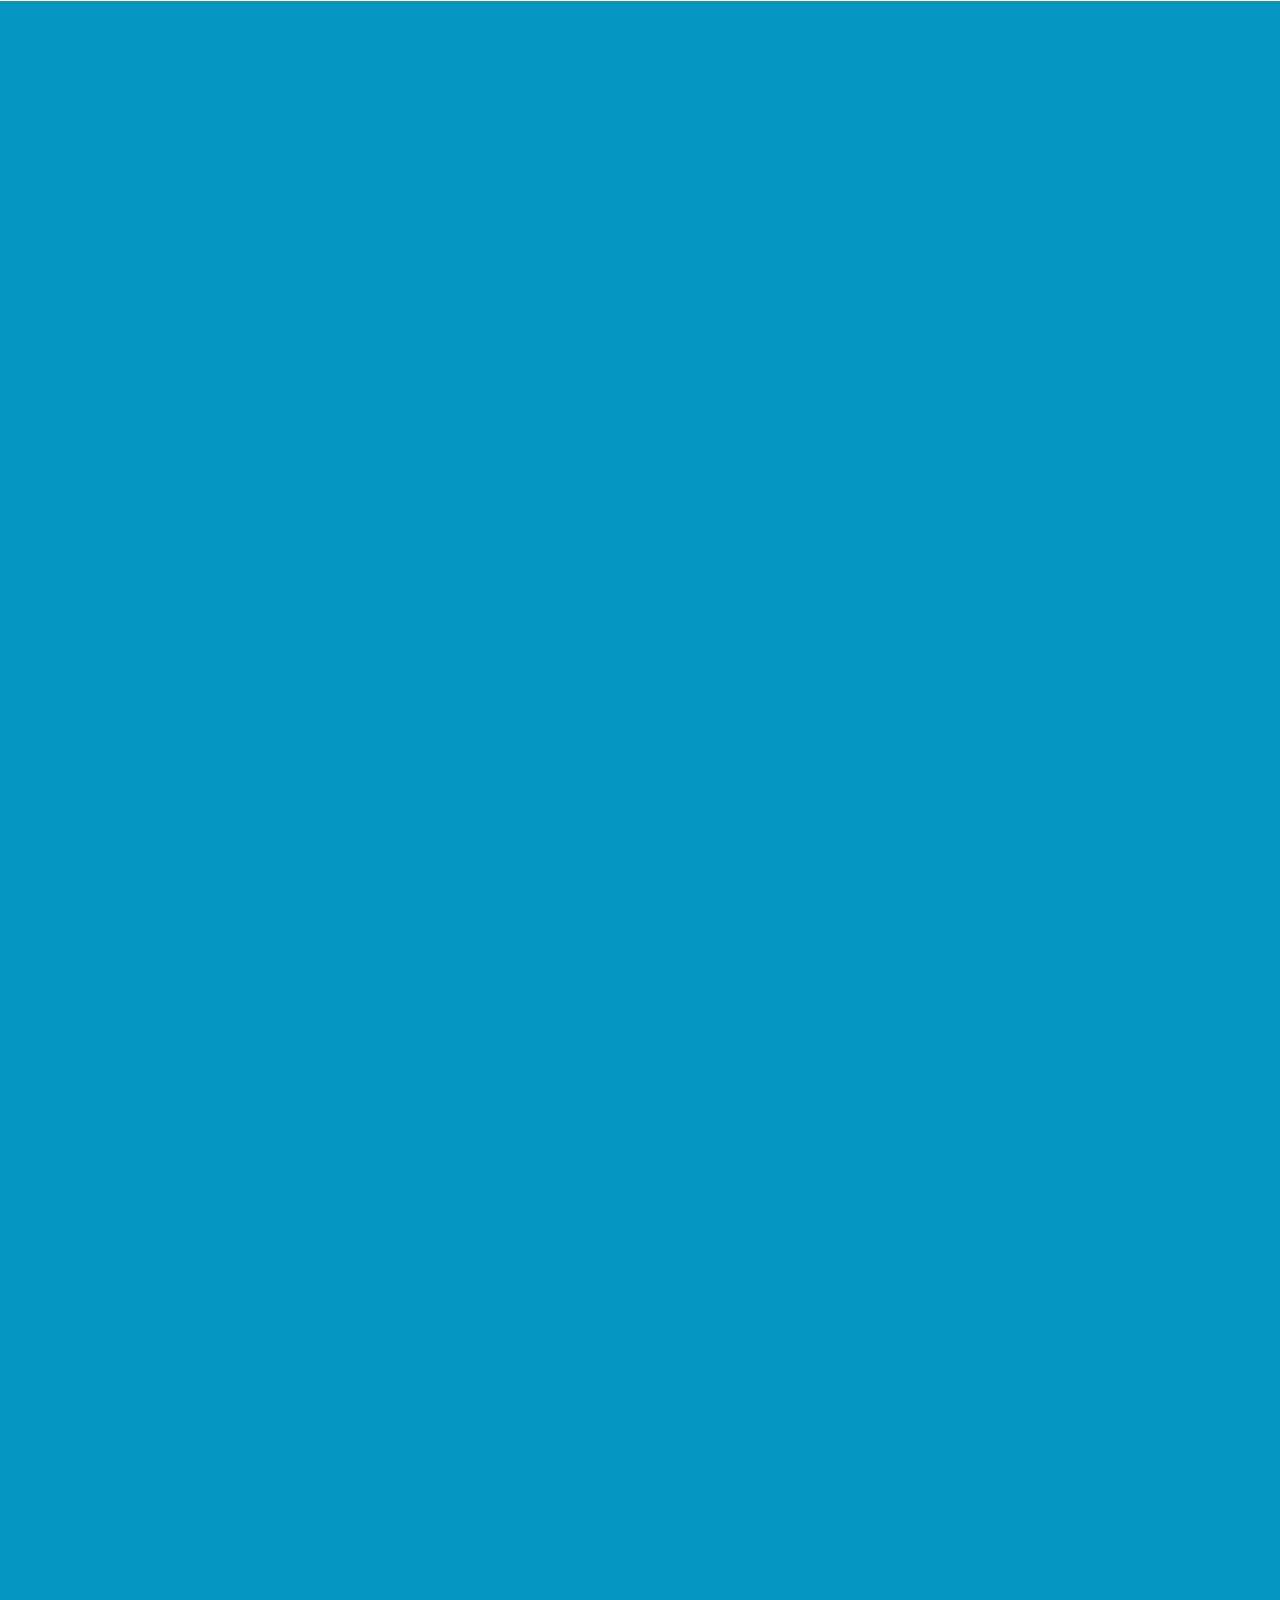
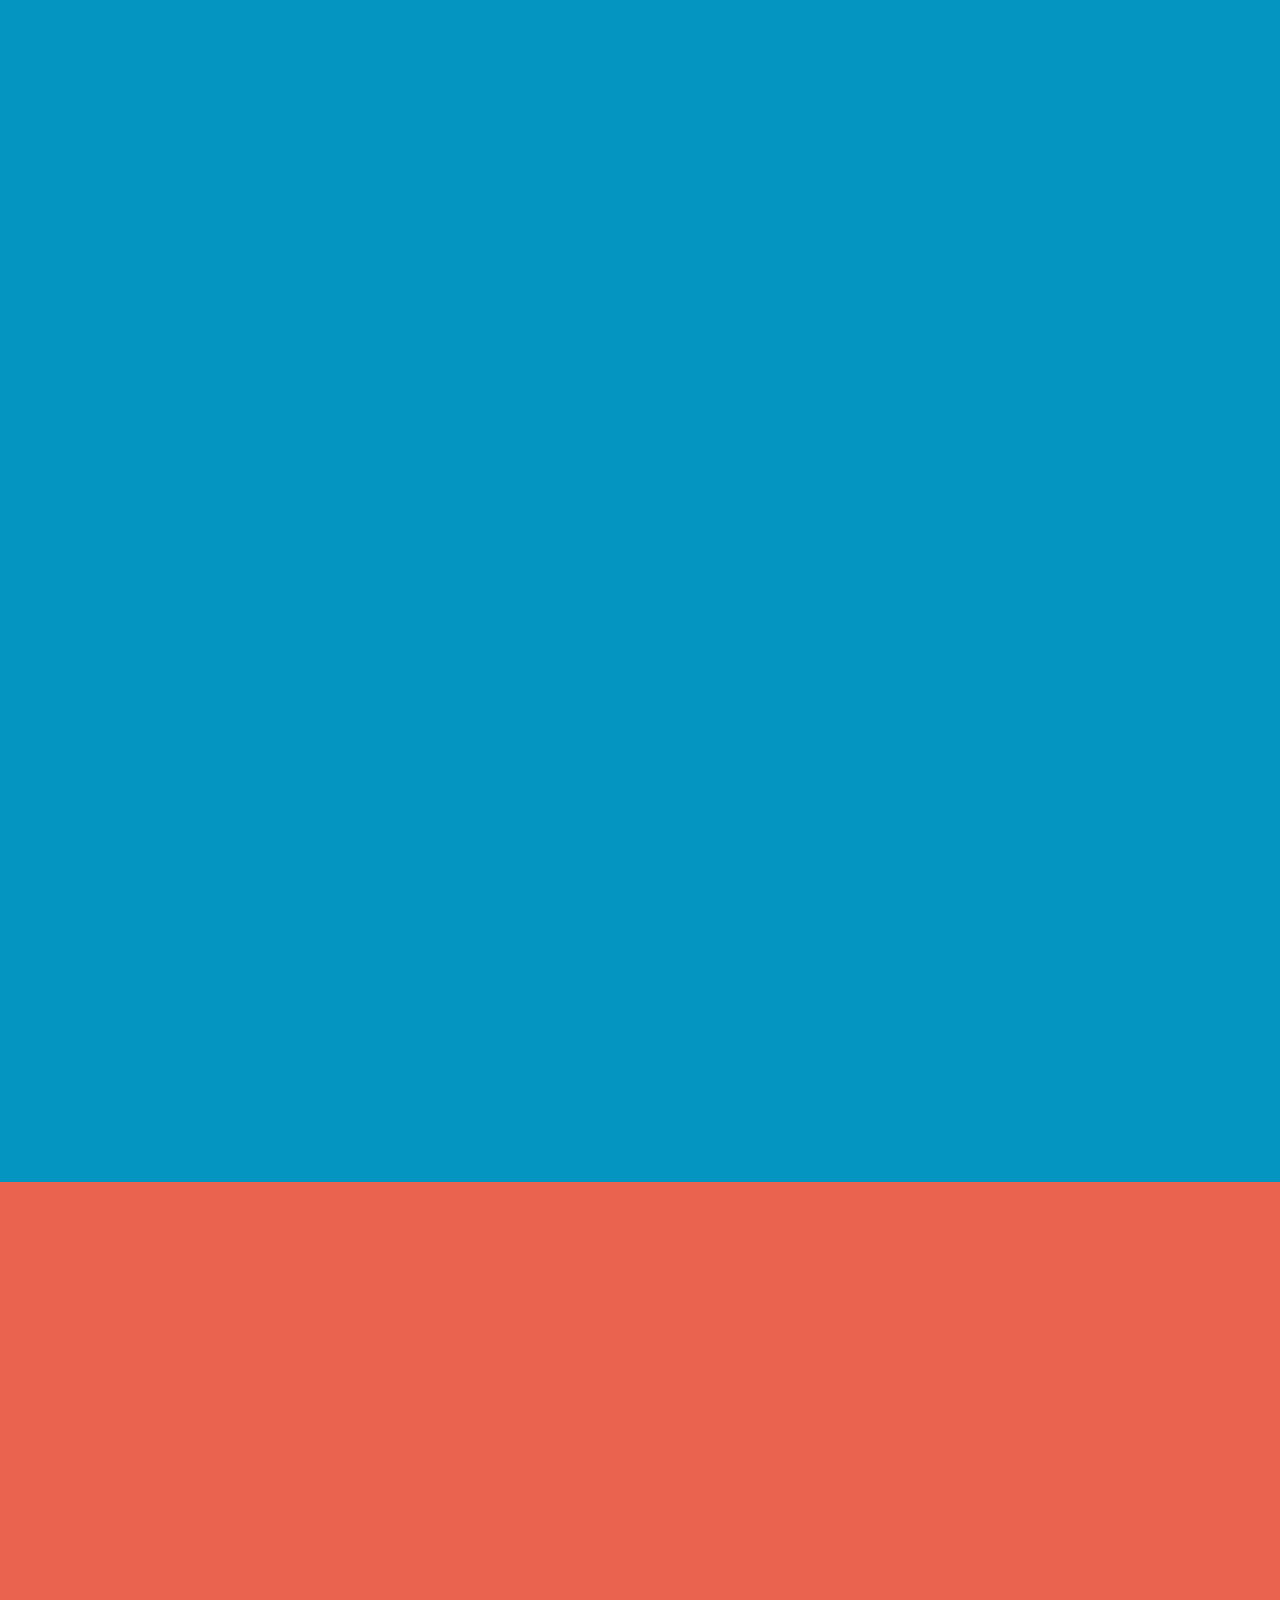
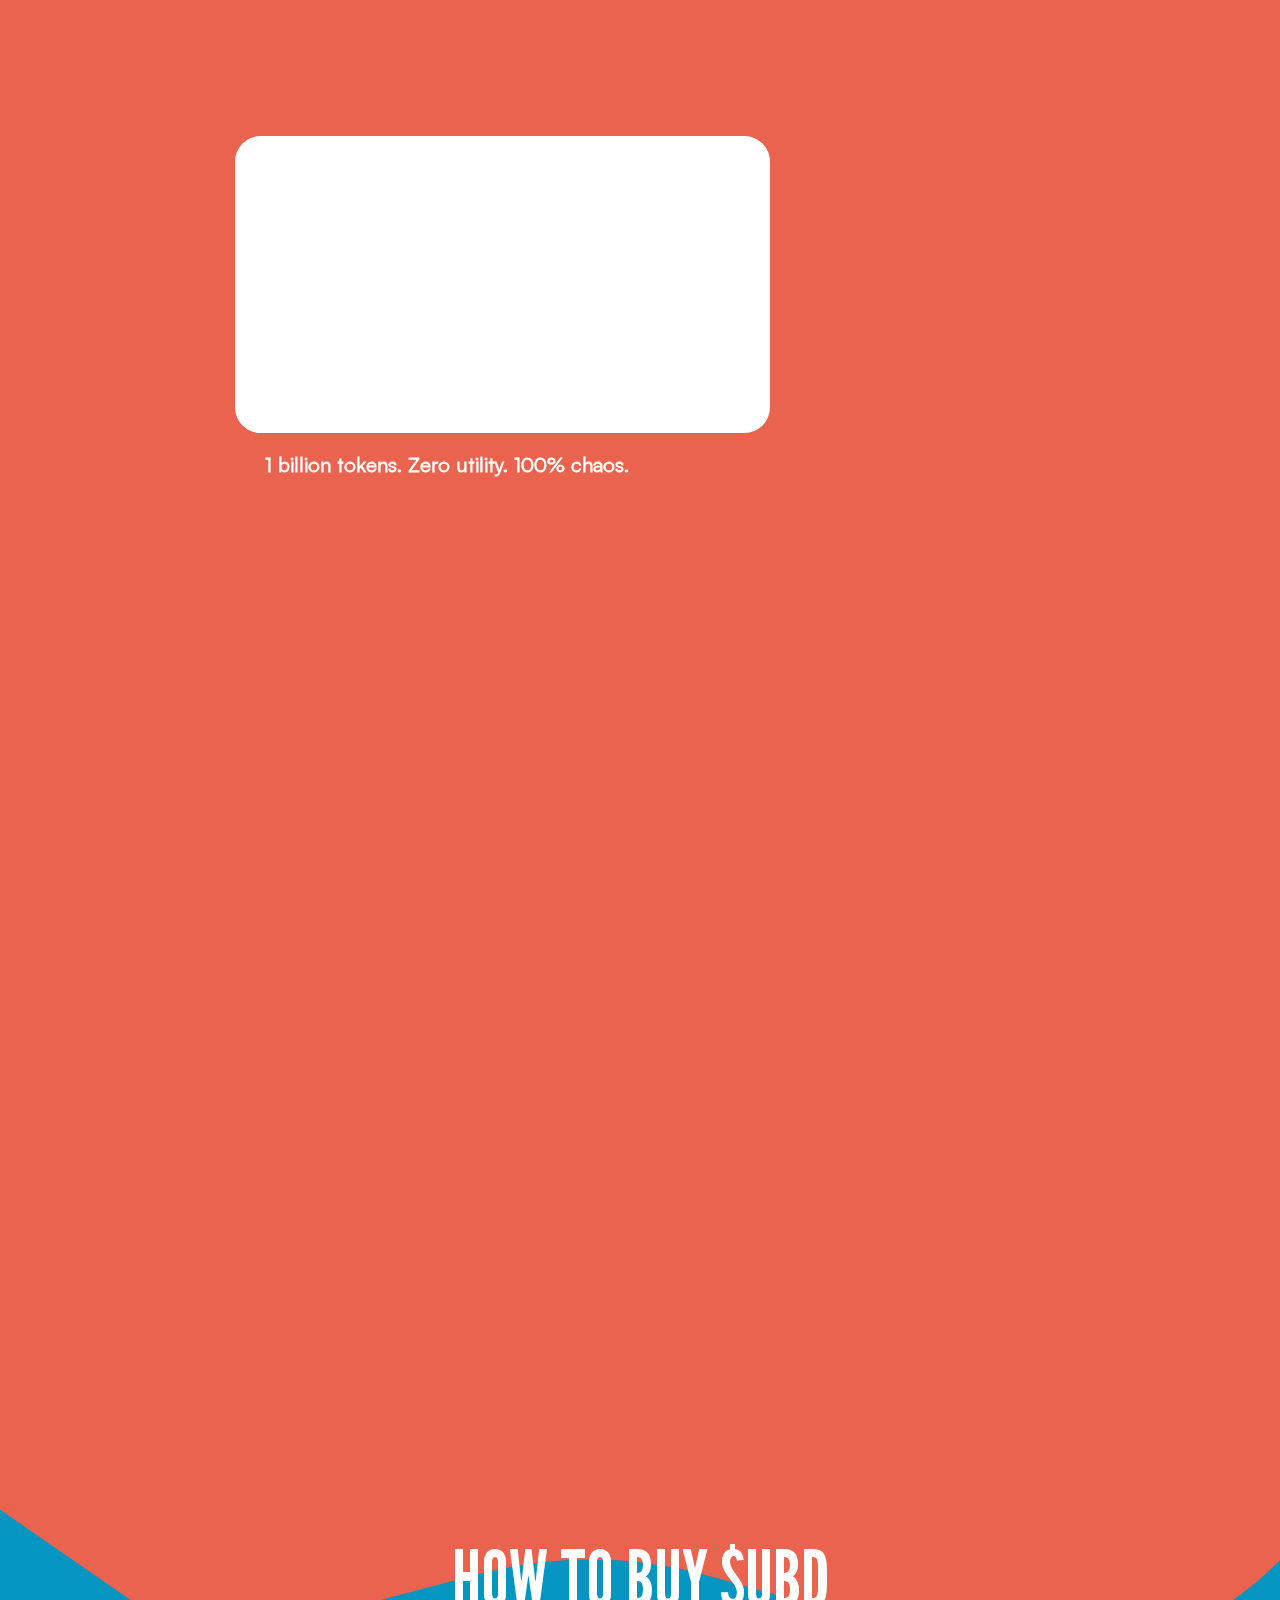
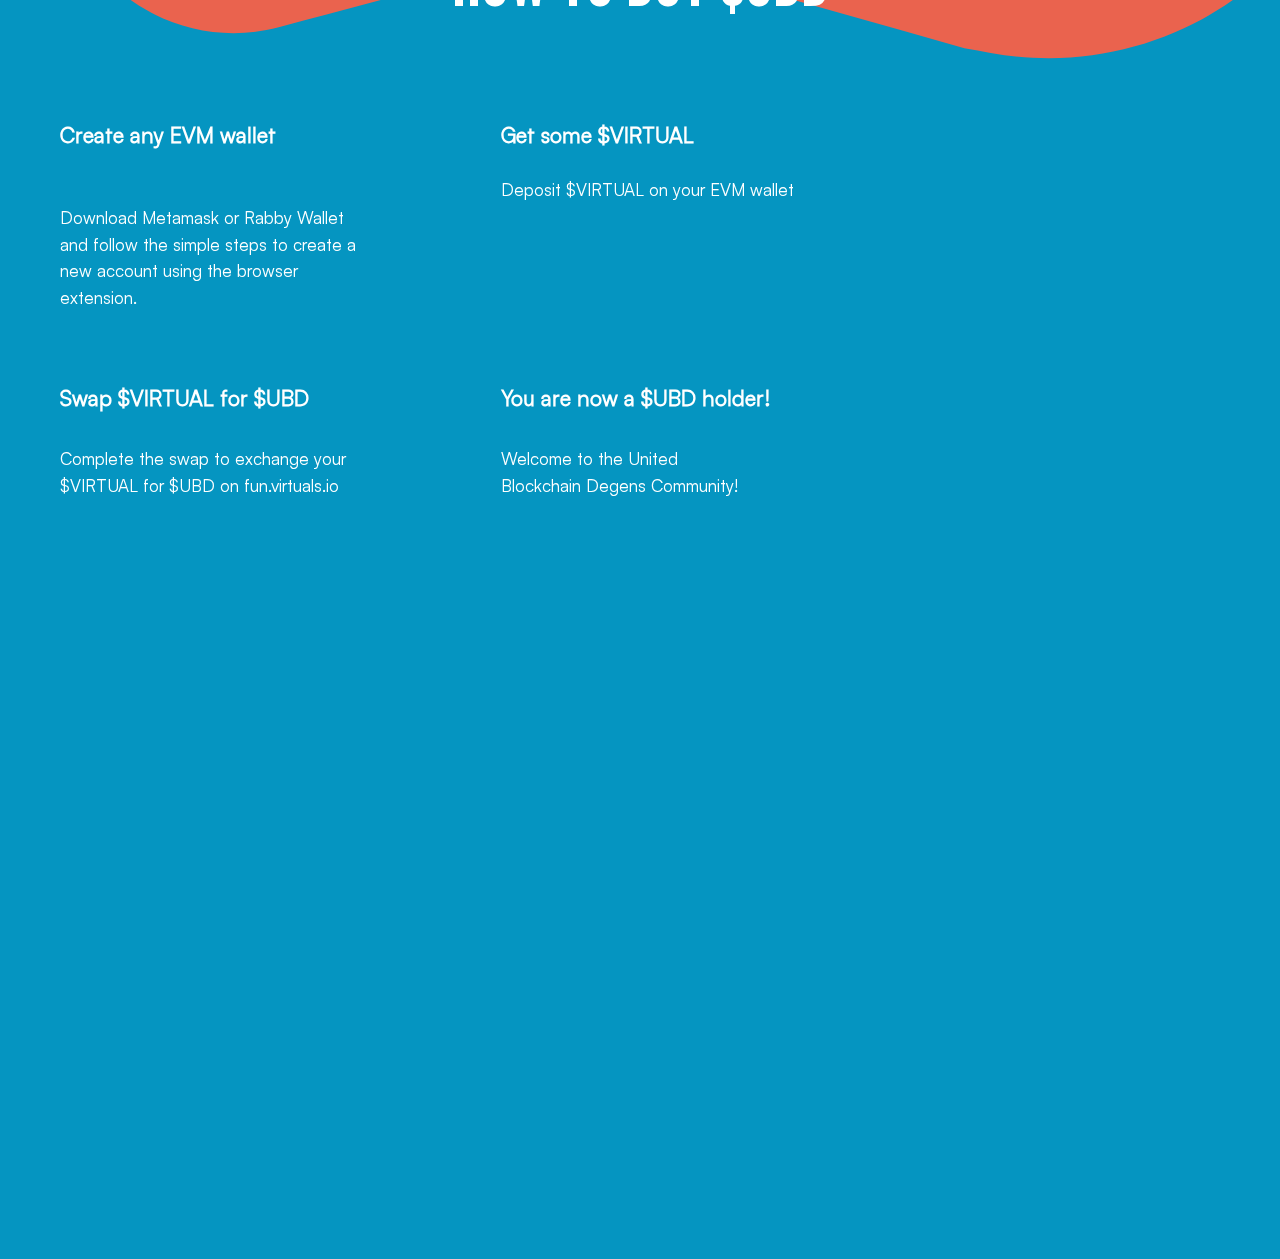
==== commit eb9f5f79: "Update index.htm" ====
--- a/index.htm
+++ b/index.htm
@@ -1,6 +1,6 @@
-﻿<!DOCTYPE html> <html> <head> <meta charset="utf-8"> <meta http-equiv="Content-Type" content="text/html; charset=utf-8"> <meta name="viewport" content="width=device-width, initial-scale=1.0"> <!--metatextblock--> <title>UBD - United Blockchain Degens</title> <meta name="description" content="United Blockchain Degens - The Legend of Memes"> <meta property="og:url" content="http://ubd.top"> <meta property="og:title" content="United Blockchain Degens"> <meta property="og:description" content="United Blockchain Degens - The Legend of Memes"> <meta property="og:type" content="website"> <meta property="og:image" content="https://static.tildacdn.com/tild6433-3830-4864-a330-666639336232/Frame_1321314976.png"> <meta name="twitter:site" content="@ubdtop"> <meta name="twitter:title" content="United Blockchain Degens"> <meta name="twitter:description" content="United Blockchain Degens - The Legend of Memes"> <meta name="twitter:card" content="summary_large_image"> <meta name="twitter:image" content="https://static.tildacdn.com/tild6433-3830-4864-a330-666639336232/Frame_1321314976.png"> <link rel="canonical" href="index-1.htm"> <!--/metatextblock--> <meta name="format-detection" content="telephone=no"> <meta http-equiv="x-dns-prefetch-control" content="on"> <link rel="dns-prefetch" href="https://ws.tildacdn.com"> <link rel="dns-prefetch" href="https://static.tildacdn.com"> <link rel="shortcut icon" href="image_190.png" type="image/x-icon"> <!-- Assets --> <script src="tilda-fallback-1.0.min.js" async="" charset="utf-8"></script> <link rel="stylesheet" href="tilda-grid-3.0.min.css" type="text/css" media="all" onerror="this.loaderr='y';"> <link rel="stylesheet" href="tilda-blocks-page56776065.min.css?t=1736775939" type="text/css" media="all" onerror="this.loaderr='y';"> <link rel="stylesheet" href="tilda-animation-2.0.min.css" type="text/css" media="all" onerror="this.loaderr='y';"> <script nomodule="" src="tilda-polyfill-1.0.min.js" charset="utf-8"></script> <script type="text/javascript">function t_onReady(func) {if(document.readyState!='loading') {func();} else {document.addEventListener('DOMContentLoaded',func);}}
+﻿<!DOCTYPE html> <html> <head> <meta charset="utf-8"> <meta http-equiv="Content-Type" content="text/html; charset=utf-8"> <meta name="viewport" content="width=device-width, initial-scale=1.0"> <!--metatextblock--> <title>UBD - United Blockchain Degens</title> <meta name="description" content="United Blockchain Degens - The Legend of Memes"> <meta property="og:url" content="http://ubd.top"> <meta property="og:title" content="United Blockchain Degens"> <meta property="og:description" content="United Blockchain Degens - The Legend of Memes"> <meta property="og:type" content="website"> <meta property="og:image" content="https://static.tildacdn.com/tild6433-3830-4864-a330-666639336232/Frame_1321314976.png"> <meta name="twitter:site" content="@UnitedDegen"> <meta name="twitter:title" content="United Blockchain Degens"> <meta name="twitter:description" content="United Blockchain Degens - The Legend of Memes"> <meta name="twitter:card" content="summary_large_image"> <meta name="twitter:image" content="https://static.tildacdn.com/tild6433-3830-4864-a330-666639336232/Frame_1321314976.png"> <link rel="canonical" href="index-1.htm"> <!--/metatextblock--> <meta name="format-detection" content="telephone=no"> <meta http-equiv="x-dns-prefetch-control" content="on"> <link rel="dns-prefetch" href="https://ws.tildacdn.com"> <link rel="dns-prefetch" href="https://static.tildacdn.com"> <link rel="shortcut icon" href="image_190.png" type="image/x-icon"> <!-- Assets --> <script src="tilda-fallback-1.0.min.js" async="" charset="utf-8"></script> <link rel="stylesheet" href="tilda-grid-3.0.min.css" type="text/css" media="all" onerror="this.loaderr='y';"> <link rel="stylesheet" href="tilda-blocks-page56776065.min.css?t=1736775939" type="text/css" media="all" onerror="this.loaderr='y';"> <link rel="stylesheet" href="tilda-animation-2.0.min.css" type="text/css" media="all" onerror="this.loaderr='y';"> <script nomodule="" src="tilda-polyfill-1.0.min.js" charset="utf-8"></script> <script type="text/javascript">function t_onReady(func) {if(document.readyState!='loading') {func();} else {document.addEventListener('DOMContentLoaded',func);}}
 function t_onFuncLoad(funcName,okFunc,time) {if(typeof window[funcName]==='function') {okFunc();} else {setTimeout(function() {t_onFuncLoad(funcName,okFunc,time);},(time||100));}}function t396_initialScale(t){t=document.getElementById("rec"+t);if(t){t=t.querySelector(".t396__artboard");if(t){var e,r=document.documentElement.clientWidth,a=[];if(i=t.getAttribute("data-artboard-screens"))for(var i=i.split(","),l=0;l<i.length;l++)a[l]=parseInt(i[l],10);else a=[320,480,640,960,1200];for(l=0;l<a.length;l++){var n=a[l];n<=r&&(e=n)}var o="edit"===window.allrecords.getAttribute("data-tilda-mode"),d="center"===t396_getFieldValue(t,"valign",e,a),c="grid"===t396_getFieldValue(t,"upscale",e,a),s=t396_getFieldValue(t,"height_vh",e,a),u=t396_getFieldValue(t,"height",e,a),g=!!window.opr&&!!window.opr.addons||!!window.opera||-1!==navigator.userAgent.indexOf(" OPR/");if(!o&&d&&!c&&!s&&u&&!g){for(var _=parseFloat((r/e).toFixed(3)),f=[t,t.querySelector(".t396__carrier"),t.querySelector(".t396__filter")],l=0;l<f.length;l++)f[l].style.height=Math.floor(parseInt(u,10)*_)+"px";t396_scaleInitial__getElementsToScale(t).forEach(function(t){t.style.zoom=_})}}}}function t396_scaleInitial__getElementsToScale(t){return t?Array.prototype.slice.call(t.children).filter(function(t){return t&&(t.classList.contains("t396__elem")||t.classList.contains("t396__group"))}):[]}function t396_getFieldValue(t,e,r,a){var i=a[a.length-1],l=r===i?t.getAttribute("data-artboard-"+e):t.getAttribute("data-artboard-"+e+"-res-"+r);if(!l)for(var n=0;n<a.length;n++){var o=a[n];if(!(o<=r)&&(l=o===i?t.getAttribute("data-artboard-"+e):t.getAttribute("data-artboard-"+e+"-res-"+o)))break}return l}</script> <script src="tilda-scripts-3.0.min.js" charset="utf-8" defer="" onerror="this.loaderr='y';"></script> <script src="tilda-blocks-page56776065.min.js?t=1736775939" charset="utf-8" async="" onerror="this.loaderr='y';"></script> <script src="tilda-lazyload-1.0.min.js" charset="utf-8" async="" onerror="this.loaderr='y';"></script> <script src="tilda-animation-2.0.min.js" charset="utf-8" async="" onerror="this.loaderr='y';"></script> <script src="tilda-zero-1.1.min.js" charset="utf-8" async="" onerror="this.loaderr='y';"></script> <script src="tilda-animation-ext-1.0.min.js" charset="utf-8" async="" onerror="this.loaderr='y';"></script> <script src="tilda-animation-sbs-1.0.min.js" charset="utf-8" async="" onerror="this.loaderr='y';"></script> <script src="tilda-zero-scale-1.0.min.js" charset="utf-8" async="" onerror="this.loaderr='y';"></script> <script src="tilda-zero-top-shift-1.0.min.js" charset="utf-8" async="" onerror="this.loaderr='y';"></script> <script src="tilda-events-1.0.min.js" charset="utf-8" async="" onerror="this.loaderr='y';"></script> <script type="text/javascript">window.dataLayer=window.dataLayer||[];</script> <script type="text/javascript">(function() {if((/bot|google|yandex|baidu|bing|msn|duckduckbot|teoma|slurp|crawler|spider|robot|crawling|facebook/i.test(navigator.userAgent))===false&&typeof(sessionStorage)!='undefined'&&sessionStorage.getItem('visited')!=='y'&&document.visibilityState){var style=document.createElement('style');style.type='text/css';style.innerHTML='@media screen and (min-width: 980px) {.t-records {opacity: 0;}.t-records_animated {-webkit-transition: opacity ease-in-out .2s;-moz-transition: opacity ease-in-out .2s;-o-transition: opacity ease-in-out .2s;transition: opacity ease-in-out .2s;}.t-records.t-records_visible {opacity: 1;}}';document.getElementsByTagName('head')[0].appendChild(style);function t_setvisRecs(){var alr=document.querySelectorAll('.t-records');Array.prototype.forEach.call(alr,function(el) {el.classList.add("t-records_animated");});setTimeout(function() {Array.prototype.forEach.call(alr,function(el) {el.classList.add("t-records_visible");});sessionStorage.setItem("visited","y");},400);}
-document.addEventListener('DOMContentLoaded',t_setvisRecs);}})();</script></head> <body class="t-body" style="margin:0;"> <!--allrecords--> <div id="allrecords" class="t-records" data-hook="blocks-collection-content-node" data-tilda-project-id="9583077" data-tilda-page-id="56776065" data-tilda-formskey="bc5785241fb5ac35c2be4069d9583077" data-tilda-cookie="no" data-tilda-lazy="yes" data-tilda-root-zone="com"> <div id="rec813749208" class="r t-rec t-rec_pt_0" style="padding-top:0px; " data-animationappear="off" data-record-type="396"> <!-- T396 --> <style>#rec813749208 .t396__artboard {position:fixed;width:100%;left:0;top:0;z-index:990;}#rec813749208 .t396__artboard {height:1px;background-color:#ffffff;overflow:visible;}#rec813749208 .t396__filter {height:1px;}#rec813749208 .t396__carrier{height:1px;background-position:center center;background-attachment:scroll;background-size:cover;background-repeat:no-repeat;}@media screen and (max-width:1919px) {#rec813749208 .t396__artboard,#rec813749208 .t396__filter,#rec813749208 .t396__carrier {height:1px;}#rec813749208 .t396__filter {}#rec813749208 .t396__carrier {background-attachment:scroll;}}@media screen and (max-width:1199px) {#rec813749208 .t396__artboard,#rec813749208 .t396__filter,#rec813749208 .t396__carrier {}#rec813749208 .t396__filter {}#rec813749208 .t396__carrier {background-attachment:scroll;}}@media screen and (max-width:959px) {#rec813749208 .t396__artboard,#rec813749208 .t396__filter,#rec813749208 .t396__carrier {}#rec813749208 .t396__filter {}#rec813749208 .t396__carrier {background-attachment:scroll;}}@media screen and (max-width:639px) {#rec813749208 .t396__artboard,#rec813749208 .t396__filter,#rec813749208 .t396__carrier {}#rec813749208 .t396__filter {}#rec813749208 .t396__carrier {background-attachment:scroll;}}@media screen and (max-width:479px) {#rec813749208 .t396__artboard,#rec813749208 .t396__filter,#rec813749208 .t396__carrier {}#rec813749208 .t396__filter {}#rec813749208 .t396__carrier {background-attachment:scroll;}}#rec813749208 .tn-elem[data-elem-id="1729380786170"]{z-index:3;top:42px;left:calc(50% - 960px + 705px);width:509px;height:53px;}#rec813749208 .tn-elem[data-elem-id="1729380786170"] .tn-atom {border-radius:20px 20px 20px 20px;background-color:#007092;background-position:center center;border-color:transparent ;border-style:solid;}@media screen and (max-width:1919px) {#rec813749208 .tn-elem[data-elem-id="1729380786170"] {top:32px;left:calc(50% - 600px + 371px);width:457px;height:48px;}}@media screen and (max-width:1199px) {#rec813749208 .tn-elem[data-elem-id="1729380786170"] {top:26px;left:calc(50% - 480px + 251px);}}@media screen and (max-width:959px) {#rec813749208 .tn-elem[data-elem-id="1729380786170"] {left:calc(50% - 320px + 91px);}}@media screen and (max-width:639px) {#rec813749208 .tn-elem[data-elem-id="1729380786170"] {top:32px;left:calc(50% - 240px + 11px);}}@media screen and (max-width:479px) {#rec813749208 .tn-elem[data-elem-id="1729380786170"] {top:15px;left:calc(50% - 160px + 20px);width:282px;height:62px;}}#rec813749208 .tn-elem[data-elem-id="1729380786163"]{color:#ffffff;text-align:LEFT;z-index:4;top:61px;left:calc(50% - 960px + 727px);width:82px;height:auto;}#rec813749208 .tn-elem[data-elem-id="1729380786163"] .tn-atom{color:#ffffff;font-size:14px;font-family:'LeagueGothic',Arial,sans-serif;line-height:1;font-weight:500;background-position:center center;border-color:transparent ;border-style:solid;}@media screen and (max-width:1919px) {#rec813749208 .tn-elem[data-elem-id="1729380786163"] {top:49px;left:calc(50% - 600px + 391px);width:74px;height:auto;}#rec813749208 .tn-elem[data-elem-id="1729380786163"] .tn-atom{font-size:14px;}}@media screen and (max-width:1199px) {#rec813749208 .tn-elem[data-elem-id="1729380786163"] {top:43px;left:calc(50% - 480px + 271px);height:auto;}}@media screen and (max-width:959px) {#rec813749208 .tn-elem[data-elem-id="1729380786163"] {left:calc(50% - 320px + 111px);height:auto;}}@media screen and (max-width:639px) {#rec813749208 .tn-elem[data-elem-id="1729380786163"] {top:49px;left:calc(50% - 240px + 31px);height:auto;}}@media screen and (max-width:479px) {#rec813749208 .tn-elem[data-elem-id="1729380786163"] {top:22px;left:calc(50% - 160px + 46px);width:49px;height:auto;}}#rec813749208 .tn-elem[data-elem-id="1729380786161"]{color:#ffffff;text-align:LEFT;z-index:5;top:61px;left:calc(50% - 960px + 832px);width:72px;height:auto;}#rec813749208 .tn-elem[data-elem-id="1729380786161"] .tn-atom{color:#ffffff;font-size:14px;font-family:'LeagueGothic',Arial,sans-serif;line-height:1;font-weight:500;background-position:center center;border-color:transparent ;border-style:solid;}@media screen and (max-width:1919px) {#rec813749208 .tn-elem[data-elem-id="1729380786161"] {top:49px;left:calc(50% - 600px + 485px);width:65px;height:auto;}#rec813749208 .tn-elem[data-elem-id="1729380786161"] .tn-atom{font-size:14px;}}@media screen and (max-width:1199px) {#rec813749208 .tn-elem[data-elem-id="1729380786161"] {top:43px;left:calc(50% - 480px + 365px);height:auto;}}@media screen and (max-width:959px) {#rec813749208 .tn-elem[data-elem-id="1729380786161"] {left:calc(50% - 320px + 205px);height:auto;}}@media screen and (max-width:639px) {#rec813749208 .tn-elem[data-elem-id="1729380786161"] {top:49px;left:calc(50% - 240px + 125px);height:auto;}}@media screen and (max-width:479px) {#rec813749208 .tn-elem[data-elem-id="1729380786161"] {top:50px;left:calc(50% - 160px + 51px);width:43px;height:auto;}}#rec813749208 .tn-elem[data-elem-id="1729380786156"]{color:#ffffff;text-align:LEFT;z-index:6;top:61px;left:calc(50% - 960px + 1011px);width:84px;height:auto;}#rec813749208 .tn-elem[data-elem-id="1729380786156"] .tn-atom{color:#ffffff;font-size:14px;font-family:'LeagueGothic',Arial,sans-serif;line-height:1;font-weight:500;background-position:center center;border-color:transparent ;border-style:solid;}@media screen and (max-width:1919px) {#rec813749208 .tn-elem[data-elem-id="1729380786156"] {top:49px;left:calc(50% - 600px + 646px);width:75px;height:auto;}#rec813749208 .tn-elem[data-elem-id="1729380786156"] .tn-atom{font-size:14px;}}@media screen and (max-width:1199px) {#rec813749208 .tn-elem[data-elem-id="1729380786156"] {top:43px;left:calc(50% - 480px + 526px);height:auto;}}@media screen and (max-width:959px) {#rec813749208 .tn-elem[data-elem-id="1729380786156"] {left:calc(50% - 320px + 366px);height:auto;}}@media screen and (max-width:639px) {#rec813749208 .tn-elem[data-elem-id="1729380786156"] {top:49px;left:calc(50% - 240px + 286px);height:auto;}}@media screen and (max-width:479px) {#rec813749208 .tn-elem[data-elem-id="1729380786156"] {top:22px;left:calc(50% - 160px + 201px);width:49px;height:auto;}}#rec813749208 .tn-elem[data-elem-id="1729380786154"]{color:#ffffff;text-align:LEFT;z-index:7;top:61px;left:calc(50% - 960px + 1117px);width:75px;height:auto;}#rec813749208 .tn-elem[data-elem-id="1729380786154"] .tn-atom{color:#ffffff;font-size:14px;font-family:'LeagueGothic',Arial,sans-serif;line-height:1;font-weight:500;background-position:center center;border-color:transparent ;border-style:solid;}@media screen and (max-width:1919px) {#rec813749208 .tn-elem[data-elem-id="1729380786154"] {top:49px;left:calc(50% - 600px + 741px);width:67px;height:auto;}#rec813749208 .tn-elem[data-elem-id="1729380786154"] .tn-atom{font-size:14px;}}@media screen and (max-width:1199px) {#rec813749208 .tn-elem[data-elem-id="1729380786154"] {top:43px;left:calc(50% - 480px + 621px);height:auto;}}@media screen and (max-width:959px) {#rec813749208 .tn-elem[data-elem-id="1729380786154"] {left:calc(50% - 320px + 461px);height:auto;}}@media screen and (max-width:639px) {#rec813749208 .tn-elem[data-elem-id="1729380786154"] {top:49px;left:calc(50% - 240px + 381px);height:auto;}}@media screen and (max-width:479px) {#rec813749208 .tn-elem[data-elem-id="1729380786154"] {top:52px;left:calc(50% - 160px + 205px);width:73px;height:auto;}}#rec813749208 .tn-elem[data-elem-id="1729380786151"]{z-index:9;top:51px;left:calc(50% - 960px + 942px);width:36px;height:35px;}#rec813749208 .tn-elem[data-elem-id="1729380786151"] .tn-atom {border-radius:202px 202px 202px 202px;background-position:center center;background-size:cover;background-repeat:no-repeat;border-color:transparent ;border-style:solid;}@media screen and (max-width:1919px) {#rec813749208 .tn-elem[data-elem-id="1729380786151"] {top:40px;left:calc(50% - 600px + 584px);width:32px;height:32px;}}@media screen and (max-width:1199px) {#rec813749208 .tn-elem[data-elem-id="1729380786151"] {top:34px;left:calc(50% - 480px + 464px);}}@media screen and (max-width:959px) {#rec813749208 .tn-elem[data-elem-id="1729380786151"] {top:34px;left:calc(50% - 320px + 304px);}}@media screen and (max-width:639px) {#rec813749208 .tn-elem[data-elem-id="1729380786151"] {top:40px;left:calc(50% - 240px + 224px);}}@media screen and (max-width:479px) {#rec813749208 .tn-elem[data-elem-id="1729380786151"] {top:32px;left:calc(50% - 160px + 143px);width:33px;height:33px;}}#rec813749208 .tn-elem[data-elem-id="1729380786149"]{z-index:10;top:51px;left:calc(50% - 960px + 952px);width:17px;height:auto;}#rec813749208 .tn-elem[data-elem-id="1729380786149"] .tn-atom{background-position:center center;border-color:transparent ;border-style:solid;}#rec813749208 .tn-elem[data-elem-id="1729380786149"] .tn-atom__vector svg {display:block;}@media screen and (max-width:1919px) {#rec813749208 .tn-elem[data-elem-id="1729380786149"] {top:40px;left:calc(50% - 600px + 593px);width:15px;height:auto;}}@media screen and (max-width:1199px) {#rec813749208 .tn-elem[data-elem-id="1729380786149"] {top:34px;left:calc(50% - 480px + 473px);height:auto;}}@media screen and (max-width:959px) {#rec813749208 .tn-elem[data-elem-id="1729380786149"] {top:34px;left:calc(50% - 320px + 313px);height:auto;}}@media screen and (max-width:639px) {#rec813749208 .tn-elem[data-elem-id="1729380786149"] {top:40px;left:calc(50% - 240px + 233px);height:auto;}}@media screen and (max-width:479px) {#rec813749208 .tn-elem[data-elem-id="1729380786149"] {top:32px;left:calc(50% - 160px + 152px);width:15px;height:auto;}#rec813749208 .tn-elem[data-elem-id="1729380786149"] .tn-atom {-webkit-transform:rotate(1deg);-moz-transform:rotate(1deg);transform:rotate(1deg);}}#rec813749208 .tn-elem[data-elem-id="1729380786151"]{z-index:9;top:51px;left:calc(50% - 960px + 942px);width:36px;height:35px;}#rec813749208 .tn-elem[data-elem-id="1729380786151"] .tn-atom {border-radius:202px 202px 202px 202px;background-position:center center;background-size:cover;background-repeat:no-repeat;border-color:transparent ;border-style:solid;}@media screen and (max-width:1919px) {#rec813749208 .tn-elem[data-elem-id="1729380786151"] {top:40px;left:calc(50% - 600px + 584px);width:32px;height:32px;}}@media screen and (max-width:1199px) {#rec813749208 .tn-elem[data-elem-id="1729380786151"] {top:34px;left:calc(50% - 480px + 464px);}}@media screen and (max-width:959px) {#rec813749208 .tn-elem[data-elem-id="1729380786151"] {top:34px;left:calc(50% - 320px + 304px);}}@media screen and (max-width:639px) {#rec813749208 .tn-elem[data-elem-id="1729380786151"] {top:40px;left:calc(50% - 240px + 224px);}}@media screen and (max-width:479px) {#rec813749208 .tn-elem[data-elem-id="1729380786151"] {top:32px;left:calc(50% - 160px + 143px);width:33px;height:33px;}}#rec813749208 .tn-elem[data-elem-id="1729380786149"]{z-index:10;top:51px;left:calc(50% - 960px + 952px);width:17px;height:auto;}#rec813749208 .tn-elem[data-elem-id="1729380786149"] .tn-atom{background-position:center center;border-color:transparent ;border-style:solid;}#rec813749208 .tn-elem[data-elem-id="1729380786149"] .tn-atom__vector svg {display:block;}@media screen and (max-width:1919px) {#rec813749208 .tn-elem[data-elem-id="1729380786149"] {top:40px;left:calc(50% - 600px + 593px);width:15px;height:auto;}}@media screen and (max-width:1199px) {#rec813749208 .tn-elem[data-elem-id="1729380786149"] {top:34px;left:calc(50% - 480px + 473px);height:auto;}}@media screen and (max-width:959px) {#rec813749208 .tn-elem[data-elem-id="1729380786149"] {top:34px;left:calc(50% - 320px + 313px);height:auto;}}@media screen and (max-width:639px) {#rec813749208 .tn-elem[data-elem-id="1729380786149"] {top:40px;left:calc(50% - 240px + 233px);height:auto;}}@media screen and (max-width:479px) {#rec813749208 .tn-elem[data-elem-id="1729380786149"] {top:32px;left:calc(50% - 160px + 152px);width:15px;height:auto;}#rec813749208 .tn-elem[data-elem-id="1729380786149"] .tn-atom {-webkit-transform:rotate(1deg);-moz-transform:rotate(1deg);transform:rotate(1deg);}}</style> <div class='t396'> <div class="t396__artboard" data-artboard-recid="813749208" data-artboard-screens="320,480,640,960,1200,1920" data-artboard-height="1" data-artboard-valign="center" data-artboard-upscale="window" data-artboard-ovrflw="visible" data-artboard-pos="fixed" data-artboard-fixed-shift="y" data-artboard-height-res-1200="1"> <div class="t396__carrier" data-artboard-recid="813749208"></div> <div class="t396__filter" data-artboard-recid="813749208"></div> <div class='t396__elem tn-elem tn-elem__8137492081729380786170 t-animate' data-elem-id='1729380786170' data-elem-type='shape' data-field-top-value="42" data-field-left-value="705" data-field-height-value="53" data-field-width-value="509" data-field-axisy-value="top" data-field-axisx-value="left" data-field-container-value="grid" data-field-topunits-value="px" data-field-leftunits-value="px" data-field-heightunits-value="px" data-field-widthunits-value="px" data-animate-style="fadein" data-animate-duration="1.5" data-field-top-res-320-value="15" data-field-left-res-320-value="20" data-field-height-res-320-value="62" data-field-width-res-320-value="282" data-field-top-res-480-value="32" data-field-left-res-480-value="11" data-field-left-res-640-value="91" data-field-top-res-960-value="26" data-field-left-res-960-value="251" data-field-top-res-1200-value="32" data-field-left-res-1200-value="371" data-field-height-res-1200-value="48" data-field-width-res-1200-value="457"> <div class='tn-atom'> </div> </div> <div class='t396__elem tn-elem tn-elem__8137492081729380786163 t-animate' data-elem-id='1729380786163' data-elem-type='text' data-field-top-value="61" data-field-left-value="727" data-field-height-value="14" data-field-width-value="82" data-field-axisy-value="top" data-field-axisx-value="left" data-field-container-value="grid" data-field-topunits-value="px" data-field-leftunits-value="px" data-field-heightunits-value="px" data-field-widthunits-value="px" data-animate-style="fadein" data-animate-duration="1.5" data-field-top-res-320-value="22" data-field-left-res-320-value="46" data-field-height-res-320-value="14" data-field-width-res-320-value="49" data-field-container-res-320-value="grid" data-field-top-res-480-value="49" data-field-left-res-480-value="31" data-field-left-res-640-value="111" data-field-top-res-960-value="43" data-field-left-res-960-value="271" data-field-top-res-1200-value="49" data-field-left-res-1200-value="391" data-field-width-res-1200-value="74"> <div class='tn-atom' field='tn_text_1729380786163'><a href="#community" style="color: rgb(255, 255, 255);">Community</a></div> </div> <div class='t396__elem tn-elem tn-elem__8137492081729380786161 t-animate' data-elem-id='1729380786161' data-elem-type='text' data-field-top-value="61" data-field-left-value="832" data-field-height-value="14" data-field-width-value="72" data-field-axisy-value="top" data-field-axisx-value="left" data-field-container-value="grid" data-field-topunits-value="px" data-field-leftunits-value="px" data-field-heightunits-value="px" data-field-widthunits-value="px" data-animate-style="fadein" data-animate-duration="1.5" data-field-top-res-320-value="50" data-field-left-res-320-value="51" data-field-height-res-320-value="14" data-field-width-res-320-value="43" data-field-container-res-320-value="grid" data-field-top-res-480-value="49" data-field-left-res-480-value="125" data-field-left-res-640-value="205" data-field-top-res-960-value="43" data-field-left-res-960-value="365" data-field-top-res-1200-value="49" data-field-left-res-1200-value="485" data-field-width-res-1200-value="65"> <div class='tn-atom' field='tn_text_1729380786161'><a href="#road" style="color: rgb(255, 255, 255);">Roadmap</a></div> </div> <div class='t396__elem tn-elem tn-elem__8137492081729380786156 t-animate' data-elem-id='1729380786156' data-elem-type='text' data-field-top-value="61" data-field-left-value="1011" data-field-height-value="14" data-field-width-value="84" data-field-axisy-value="top" data-field-axisx-value="left" data-field-container-value="grid" data-field-topunits-value="px" data-field-leftunits-value="px" data-field-heightunits-value="px" data-field-widthunits-value="px" data-animate-style="fadein" data-animate-duration="1.5" data-field-top-res-320-value="22" data-field-left-res-320-value="201" data-field-height-res-320-value="14" data-field-width-res-320-value="49" data-field-container-res-320-value="grid" data-field-top-res-480-value="49" data-field-left-res-480-value="286" data-field-left-res-640-value="366" data-field-top-res-960-value="43" data-field-left-res-960-value="526" data-field-top-res-1200-value="49" data-field-left-res-1200-value="646" data-field-width-res-1200-value="75"> <div class='tn-atom' field='tn_text_1729380786156'><a href="#token" style="color: rgb(255, 255, 255);">Tokenomics</a></div> </div> <div class='t396__elem tn-elem tn-elem__8137492081729380786154 t-animate' data-elem-id='1729380786154' data-elem-type='text' data-field-top-value="61" data-field-left-value="1117" data-field-height-value="14" data-field-width-value="75" data-field-axisy-value="top" data-field-axisx-value="left" data-field-container-value="grid" data-field-topunits-value="px" data-field-leftunits-value="px" data-field-heightunits-value="px" data-field-widthunits-value="px" data-animate-style="fadein" data-animate-duration="1.5" data-field-top-res-320-value="52" data-field-left-res-320-value="205" data-field-height-res-320-value="14" data-field-width-res-320-value="73" data-field-container-res-320-value="grid" data-field-top-res-480-value="49" data-field-left-res-480-value="381" data-field-left-res-640-value="461" data-field-top-res-960-value="43" data-field-left-res-960-value="621" data-field-top-res-1200-value="49" data-field-left-res-1200-value="741" data-field-width-res-1200-value="67"> <div class='tn-atom' field='tn_text_1729380786154'><a href="#core" style="color: rgb(255, 255, 255);">AI Degens</a></div> </div> <div class="t396__group tn-group tn-group__813749208172971275692961540" data-fields="top,left" data-group-id="172971275692961540" data-group-type-value="logical" data-group-top-value="32" data-group-left-value="143" data-group-height-value="33" data-group-width-value="33" data-group-topunits-value="px" data-group-leftunits-value="px"> <div class="tn-molecule" id="molecule-172971275692961540"> <div class='t396__elem tn-elem tn-elem__8137492081729380786151 t-animate' data-elem-id='1729380786151' data-elem-type='shape' data-field-top-value="51" data-field-left-value="942" data-field-height-value="35" data-field-width-value="36" data-field-axisy-value="top" data-field-axisx-value="left" data-field-container-value="grid" data-field-topunits-value="px" data-field-leftunits-value="px" data-field-heightunits-value="px" data-field-widthunits-value="px" data-animate-style="fadein" data-animate-duration="1.5" data-field-top-res-320-value="32" data-field-left-res-320-value="143" data-field-height-res-320-value="33" data-field-width-res-320-value="33" data-field-container-res-320-value="grid" data-field-top-res-480-value="40" data-field-left-res-480-value="224" data-field-top-res-640-value="34" data-field-left-res-640-value="304" data-field-top-res-960-value="34" data-field-left-res-960-value="464" data-field-top-res-1200-value="40" data-field-left-res-1200-value="584" data-field-height-res-1200-value="32" data-field-width-res-1200-value="32"> <a class='tn-atom t-bgimg' href="index.htm" data-original="https://static.tildacdn.com/tild3364-3230-4563-b561-303764393238/fe9f4244-8799-4ff8-8.png" aria-label='' role="img"> </a> </div> <div class='t396__elem tn-elem tn-elem__8137492081729380786149 t-animate' data-elem-id='1729380786149' data-elem-type='vector' data-field-top-value="51" data-field-left-value="952" data-field-height-value="36" data-field-width-value="17" data-field-axisy-value="top" data-field-axisx-value="left" data-field-container-value="grid" data-field-topunits-value="px" data-field-leftunits-value="px" data-field-heightunits-value="px" data-field-widthunits-value="px" data-animate-style="fadein" data-animate-duration="1.5" data-field-top-res-320-value="32" data-field-left-res-320-value="152" data-field-height-res-320-value="32" data-field-width-res-320-value="15" data-field-container-res-320-value="grid" data-field-top-res-480-value="40" data-field-left-res-480-value="233" data-field-top-res-640-value="34" data-field-left-res-640-value="313" data-field-top-res-960-value="34" data-field-left-res-960-value="473" data-field-top-res-1200-value="40" data-field-left-res-1200-value="593" data-field-width-res-1200-value="15"> <a class='tn-atom tn-atom__vector' href="index.htm"> <?xml version="1.0" encoding="UTF-8"?> <!--?xml version="1.0" encoding="UTF-8"?--> <!--?xml version="1.0" encoding="UTF-8"?--> <!--?xml version="1.0" encoding="UTF-8"?--> <!--?xml version="1.0" encoding="UTF-8"?--> <!--?xml version="1.0" encoding="UTF-8"?--> <!--?xml version="1.0" encoding="UTF-8"?--> <!--?xml version="1.0" encoding="UTF-8"?--> <!--?xml version="1.0" encoding="UTF-8"?--> <!--?xml version="1.0" encoding="UTF-8"?--> <!--?xml version="1.0" encoding="UTF-8"?--> <!--?xml version="1.0" encoding="UTF-8"?--> <!--?xml version="1.0" encoding="UTF-8"?--> <!--?xml version="1.0" encoding="UTF-8"?--> <!--?xml version="1.0" encoding="UTF-8"?--> <!--?xml version="1.0" encoding="UTF-8"?--> <!--?xml version="1.0" encoding="UTF-8"?--> <!--?xml version="1.0" encoding="UTF-8"?--> <!--?xml version="1.0" encoding="UTF-8"?--> <!--?xml version="1.0" encoding="UTF-8"?--> <!--?xml version="1.0" encoding="UTF-8"?--> <!--?xml version="1.0" encoding="UTF-8"?--> <!--?xml version="1.0" encoding="UTF-8"?--> <!--?xml version="1.0" encoding="UTF-8"?--> <!--?xml version="1.0" encoding="UTF-8"?--> <!--?xml version="1.0" encoding="UTF-8"?--> <!--?xml version="1.0" encoding="UTF-8"?--> <!--?xml version="1.0" encoding="UTF-8"?--> <!--?xml version="1.0" encoding="UTF-8"?--> <!--?xml version="1.0" encoding="UTF-8"?--> <!--?xml version="1.0" encoding="UTF-8"?--> <!--?xml version="1.0" encoding="UTF-8"?--> <!--?xml version="1.0" encoding="UTF-8"?--> <!--?xml version="1.0" encoding="UTF-8"?--> <!--?xml version="1.0" encoding="UTF-8"?--> <!--?xml version="1.0" encoding="UTF-8"?--> <!--?xml version="1.0" encoding="UTF-8"?--> <!--?xml version="1.0" encoding="UTF-8"?--> <!--?xml version="1.0" encoding="UTF-8"?--> <!--?xml version="1.0" encoding="UTF-8"?--> <!--?xml version="1.0" encoding="UTF-8"?--> <!--?xml version="1.0" encoding="UTF-8"?--> <svg xmlns="http://www.w3.org/2000/svg" viewbox="0 0 15 32" fill="none"> <path d="M6.218675 4.882825C6.218675 4.99365 6.126875 5.083475 6.01365 5.083475H3.46605C3.32555 5.083475 3.191225 5.1399 3.09445 5.2396L0.14094525 8.28215C0.05045475 8.375375 0 8.49905 0 8.627625V15.266925C0 15.3951 0.05014775 15.518425 0.14014575 15.61155L0.47124 15.954175L2.562625 13.777925V9.630775C2.562625 9.5026 2.612775 9.379275 2.702775 9.28615L4.188825 7.748325C4.285625 7.64815 4.4203 7.591375 4.5612 7.591375H10.480625C10.621525 7.591375 10.7562 7.64815 10.853 7.748325L12.2972 9.24285C12.3872 9.335975 12.43735 9.4593 12.43735 9.587475V10.166175C12.43735 10.276975 12.52915 10.3668 12.642375 10.3668H13.54095C13.656075 10.3668 13.76785 10.328875 13.85825 10.259125L14.9219 9.438575C14.971225 9.400525 15 9.34245 15 9.281V8.58945C15 8.46125 14.94985 8.337925 14.85985 8.2448L11.956625 5.240425C11.859825 5.140225 11.72515 5.083475 11.58425 5.083475H8.986325C8.8731 5.083475 8.781325 4.99365 8.781325 4.882825V0.5015825C8.781325 0.2245665 8.55185 0 8.268775 0H6.7312C6.44815 0 6.218675 0.22456625 6.218675 0.5015825V4.882825Z" fill="#007093"></path> <path d="M2.4195125 18.25875C2.4195125 18.175975 2.43586 18.094775 2.4668625 18.01935C2.4972725 17.94535 2.5418 17.8769 2.598825 17.8179L4.021 16.346175C4.08475 16.2802 4.161275 16.22895 4.24515 16.194725C4.32425 16.162475 4.409875 16.145375 4.49735 16.145375H10.522425C10.625175 16.145375 10.7233 16.103475 10.7932 16.029775L12.16835 14.6315C12.2341 14.56715 12.2643 14.525975 12.2451 14.461275C12.225925 14.396575 11.8018 13.999475 11.8018 13.999475C11.75165 13.947225 11.681675 13.9176 11.60845 13.9176H3.43815C3.337525 13.9176 3.241275 13.95775 3.1716 14.0288L0.2459865 17.012525C0.1799795 17.07985 0.14312225 17.169525 0.14312225 17.262825V18.34915C0.14312225 18.366125 0.150396 18.3823 0.16317175 18.393775L1.319275 19.4317C1.33069 19.44195 1.3456175 19.44765 1.36111 19.44765H2.35763C2.391805 19.44765 2.4195125 19.420525 2.4195125 19.387075V18.25875Z" fill="#007093"></path> <path d="M2.82345 18.40235L3.049675 18.63645C3.1465 18.736625 3.281175 18.7934 3.422075 18.7934H11.54835C11.687925 18.7934 11.8215 18.737675 11.91815 18.6391L14.843775 15.655375C14.93535 15.561975 14.9865 15.437525 14.9865 15.3081V14.770775C14.9865 14.616675 14.9141 14.471125 14.7902 14.37605L13.760875 13.58625C13.724775 13.55855 13.68025 13.5435 13.634375 13.5435H12.897675C12.76285 13.5705 12.6614 13.68725 12.6614 13.827175V14.52035C12.6614 14.695225 12.592125 14.863275 12.46815 14.989175L10.989375 16.490975C10.88405 16.59795 10.73875 16.6584 10.58695 16.6584H4.513275L2.82345 18.40235Z" fill="#007093"></path> <path d="M12.437375 18.966725V22.9295C12.437375 23.0577 12.387225 23.181 12.297225 23.27415L10.811175 24.81195C10.714375 24.91215 10.5797 24.9689 10.4388 24.9689H4.519375C4.378475 24.9689 4.2438 24.91215 4.147 24.81195L2.6233 23.33305C2.584475 23.295375 2.56265 23.2441 2.56265 23.1906V22.394125C2.56265 22.2833 2.470855 22.193475 2.35763 22.193475H1.37131C1.32637 22.193475 1.282675 22.207925 1.2469475 22.234625L0.0806485 23.10555C0.02982375 23.1435 0 23.202475 0 23.26505V23.97085C0 24.099025 0.0501475 24.22235 0.14014575 24.3155L3.043375 27.32C3.140175 27.42 3.274875 27.47675 3.41575 27.47675H6.013675C6.1269 27.47675 6.218675 27.56675 6.218675 27.6775V31.79925C6.218675 31.91025 6.310475 32 6.4237 32H8.576325C8.68955 32 8.781325 31.91025 8.781325 31.79925V27.6775C8.781325 27.56675 8.873125 27.47675 8.98635 27.47675H11.53395C11.67445 27.47675 11.808775 27.4205 11.90555 27.32075L14.85905 24.278125C14.94955 24.1849 15 24.06125 15 23.932675V17.293375C15 17.1652 14.94985 17.041875 14.85985 16.948725L14.61155 16.757125L12.437375 18.966725Z" fill="#007093"></path> </svg> </a> </div> </div> </div> </div> </div> <script>t_onFuncLoad('t396_initialScale',function() {t396_initialScale('813749208');});t_onFuncLoad('t396__updateTopShift',function() {t396__updateTopShift('813749208');});t_onReady(function() {t_onFuncLoad('t396_init',function() {t396_init('813749208');});});</script> <!-- /T396 --> </div> <div id="rec813737360" class="r t-rec t-rec_pt_0" style="padding-top:0px; " data-animationappear="off" data-record-type="396"> <!-- T396 --> <style>#rec813737360 .t396__artboard {height:980px;background-color:#0595c1;overflow:visible;}#rec813737360 .t396__filter {height:980px;}#rec813737360 .t396__carrier{height:980px;background-position:center center;background-attachment:scroll;background-size:cover;background-repeat:no-repeat;}@media screen and (max-width:1919px) {#rec813737360 .t396__artboard,#rec813737360 .t396__filter,#rec813737360 .t396__carrier {height:687px;}#rec813737360 .t396__filter {}#rec813737360 .t396__carrier {background-attachment:scroll;}}@media screen and (max-width:1199px) {#rec813737360 .t396__artboard,#rec813737360 .t396__filter,#rec813737360 .t396__carrier {height:695px;}#rec813737360 .t396__filter {}#rec813737360 .t396__carrier {background-attachment:scroll;}}@media screen and (max-width:959px) {#rec813737360 .t396__artboard,#rec813737360 .t396__filter,#rec813737360 .t396__carrier {}#rec813737360 .t396__filter {}#rec813737360 .t396__carrier {background-attachment:scroll;}}@media screen and (max-width:639px) {#rec813737360 .t396__artboard,#rec813737360 .t396__filter,#rec813737360 .t396__carrier {height:700px;}#rec813737360 .t396__filter {}#rec813737360 .t396__carrier {background-attachment:scroll;}}@media screen and (max-width:479px) {#rec813737360 .t396__artboard,#rec813737360 .t396__filter,#rec813737360 .t396__carrier {height:550px;}#rec813737360 .t396__filter {}#rec813737360 .t396__carrier {background-attachment:scroll;}}#rec813737360 .tn-elem[data-elem-id="1729373801054"]{z-index:3;top:422px;left:calc(50% - 960px + 712px);width:1068px;height:750px;-webkit-filter:contrast(110%);filter:contrast(110%);border-radius:0px 0px 0px 0px;}#rec813737360 .tn-elem.t396__elem--anim-hidden[data-elem-id="1729373801054"] {opacity:0;}#rec813737360 .tn-elem[data-elem-id="1729373801054"] .tn-atom {border-radius:0px 0px 0px 0px;background-position:center center;background-size:cover;background-repeat:no-repeat;border-color:transparent ;border-style:solid;}#rec813737360 .tn-elem[data-elem-id="1729373801054"] .tn-atom {-webkit-transform:rotate(3deg);-moz-transform:rotate(3deg);transform:rotate(3deg);}@media screen and (max-width:1919px) {#rec813737360 .tn-elem[data-elem-id="1729373801054"] {top:294px;left:calc(50% - 600px + 472px);width:660px;height:480px;}}@media screen and (max-width:1199px) {#rec813737360 .tn-elem[data-elem-id="1729373801054"] {top:300px;left:calc(50% - 480px + 300px);}}@media screen and (max-width:959px) {#rec813737360 .tn-elem[data-elem-id="1729373801054"] {top:234px;left:calc(50% - 320px + 165px);width:695px;height:475px;}}@media screen and (max-width:639px) {#rec813737360 .tn-elem[data-elem-id="1729373801054"] {top:203px;left:calc(50% - 240px + 10px);}}@media screen and (max-width:479px) {#rec813737360 .tn-elem[data-elem-id="1729373801054"] {top:-100px;left:calc(50% - 160px + -558px);width:287px;height:197px;}}#rec813737360 .tn-elem[data-elem-id="1729374071773"]{z-index:4;top:321px;left:calc(50% - 960px + 33px);width:1198px;height:auto;}#rec813737360 .tn-elem.t396__elem--anim-hidden[data-elem-id="1729374071773"] {opacity:0;}#rec813737360 .tn-elem[data-elem-id="1729374071773"] .tn-atom {border-radius:0px 0px 0px 0px;background-position:center center;border-color:transparent ;border-style:solid;}#rec813737360 .tn-elem[data-elem-id="1729374071773"] .tn-atom {-webkit-transform:rotate(351deg);-moz-transform:rotate(351deg);transform:rotate(351deg);}#rec813737360 .tn-elem[data-elem-id="1729374071773"] .tn-atom__img {border-radius:0px 0px 0px 0px;}@media screen and (max-width:1919px) {#rec813737360 .tn-elem[data-elem-id="1729374071773"] {top:238px;left:calc(50% - 600px + 20px);width:772px;height:auto;}}@media screen and (max-width:1199px) {#rec813737360 .tn-elem[data-elem-id="1729374071773"] {top:253px;left:calc(50% - 480px + -151px);height:auto;}}@media screen and (max-width:959px) {#rec813737360 .tn-elem[data-elem-id="1729374071773"] {top:186px;left:calc(50% - 320px + -165px);width:615px;height:auto;}}@media screen and (max-width:639px) {#rec813737360 .tn-elem[data-elem-id="1729374071773"] {top:166px;left:calc(50% - 240px + -258px);height:auto;}}@media screen and (max-width:479px) {#rec813737360 .tn-elem[data-elem-id="1729374071773"] {top:214px;left:calc(50% - 160px + -55px);width:424px;height:auto;}#rec813737360 .tn-elem[data-elem-id="1729374071773"] .tn-atom {-webkit-transform:rotate(12deg);-moz-transform:rotate(12deg);transform:rotate(12deg);}}#rec813737360 .tn-elem[data-elem-id="1729373999985"]{z-index:5;top:-103px;left:calc(50% - 960px + -454px);width:818px;height:auto;}#rec813737360 .tn-elem[data-elem-id="1729373999985"] .tn-atom {border-radius:0px 0px 0px 0px;background-position:center center;border-color:transparent ;border-style:solid;}#rec813737360 .tn-elem[data-elem-id="1729373999985"] .tn-atom {-webkit-transform:rotate(165deg);-moz-transform:rotate(165deg);transform:rotate(165deg);}#rec813737360 .tn-elem[data-elem-id="1729373999985"] .tn-atom__img {border-radius:0px 0px 0px 0px;}@media screen and (max-width:1919px) {#rec813737360 .tn-elem[data-elem-id="1729373999985"] {top:-64px;left:calc(50% - 600px + -361px);width:515px;height:auto;}}@media screen and (max-width:1199px) {#rec813737360 .tn-elem[data-elem-id="1729373999985"] {top:-64px;left:calc(50% - 480px + -361px);width:515px;height:auto;}}@media screen and (max-width:959px) {#rec813737360 .tn-elem[data-elem-id="1729373999985"] {top:-132px;left:calc(50% - 320px + -357px);height:auto;}}@media screen and (max-width:639px) {}@media screen and (max-width:479px) {#rec813737360 .tn-elem[data-elem-id="1729373999985"] {top:-64px;left:calc(50% - 160px + -166px);width:256px;height:auto;}}#rec813737360 .tn-elem[data-elem-id="1729374245601"]{z-index:6;top:-176px;left:calc(50% - 960px + 1740px);width:1140px;height:auto;}#rec813737360 .tn-elem[data-elem-id="1729374245601"] .tn-atom {border-radius:0px 0px 0px 0px;background-position:center center;border-color:transparent ;border-style:solid;}#rec813737360 .tn-elem[data-elem-id="1729374245601"] .tn-atom {-webkit-transform:rotate(195deg);-moz-transform:rotate(195deg);transform:rotate(195deg);}#rec813737360 .tn-elem[data-elem-id="1729374245601"] .tn-atom__img {border-radius:0px 0px 0px 0px;}@media screen and (max-width:1919px) {#rec813737360 .tn-elem[data-elem-id="1729374245601"] {top:-86px;left:calc(50% - 600px + 1080px);width:597px;height:auto;}}@media screen and (max-width:1199px) {}@media screen and (max-width:959px) {}@media screen and (max-width:639px) {}@media screen and (max-width:479px) {#rec813737360 .tn-elem[data-elem-id="1729374245601"] {top:-102px;left:calc(50% - 160px + 196px);width:312px;height:auto;}}#rec813737360 .tn-elem[data-elem-id="1729469519512"]{z-index:7;top:144px;left:calc(50% - 960px + -1274px);width:312px;height:auto;}#rec813737360 .tn-elem[data-elem-id="1729469519512"] .tn-atom {border-radius:0px 0px 0px 0px;background-position:center center;border-color:transparent ;border-style:solid;}#rec813737360 .tn-elem[data-elem-id="1729469519512"] .tn-atom__img {border-radius:0px 0px 0px 0px;}@media screen and (max-width:1919px) {#rec813737360 .tn-elem[data-elem-id="1729469519512"] {top:144px;left:calc(50% - 600px + -1274px);width:312px;height:auto;}}@media screen and (max-width:1199px) {}@media screen and (max-width:959px) {}@media screen and (max-width:639px) {}@media screen and (max-width:479px) {#rec813737360 .tn-elem[data-elem-id="1729469519512"] {top:-455px;left:calc(50% - 160px + -719px);width:308px;height:auto;}}#rec813737360 .tn-elem[data-elem-id="1729376277299"]{color:#ffffff;text-align:LEFT;z-index:8;top:436px;left:calc(50% - 960px + 364px);width:1192px;height:auto;}#rec813737360 .tn-elem[data-elem-id="1729376277299"] .tn-atom{color:#ffffff;font-size:153px;font-family:'LeagueGothic',Arial,sans-serif;line-height:1;font-weight:400;text-transform:uppercase;background-position:center center;border-color:transparent ;border-style:solid;}@media screen and (max-width:1919px) {#rec813737360 .tn-elem[data-elem-id="1729376277299"] {top:311px;left:calc(50% - 600px + 215px);width:905px;height:auto;}#rec813737360 .tn-elem[data-elem-id="1729376277299"] .tn-atom{font-size:100px;}}@media screen and (max-width:1199px) {#rec813737360 .tn-elem[data-elem-id="1729376277299"] {top:317px;left:calc(50% - 480px + 73px);width:815px;height:auto;}}@media screen and (max-width:959px) {#rec813737360 .tn-elem[data-elem-id="1729376277299"] {top:259px;left:calc(50% - 320px + -87px);height:auto;}#rec813737360 .tn-elem[data-elem-id="1729376277299"] {text-align:center;}#rec813737360 .tn-elem[data-elem-id="1729376277299"] .tn-atom{font-size:64px;}}@media screen and (max-width:639px) {#rec813737360 .tn-elem[data-elem-id="1729376277299"] {top:244px;left:calc(50% - 240px + -167px);width:815px;height:auto;}#rec813737360 .tn-elem[data-elem-id="1729376277299"] .tn-atom{font-size:57px;}}@media screen and (max-width:479px) {#rec813737360 .tn-elem[data-elem-id="1729376277299"] {top:214px;left:calc(50% - 160px + 8px);width:305px;height:auto;}#rec813737360 .tn-elem[data-elem-id="1729376277299"] {text-align:center;}#rec813737360 .tn-elem[data-elem-id="1729376277299"] .tn-atom{font-size:53px;}}#rec813737360 .tn-elem[data-elem-id="1729373801045"]{z-index:9;top:101px;left:calc(50% - 960px + 379px);width:1162px;height:373px;}#rec813737360 .tn-elem.t396__elem--anim-hidden[data-elem-id="1729373801045"] {opacity:0;}#rec813737360 .tn-elem[data-elem-id="1729373801045"] .tn-atom {border-radius:0px 0px 0px 0px;background-position:center center;background-size:cover;background-repeat:no-repeat;border-color:transparent ;border-style:solid;}@media screen and (max-width:1919px) {#rec813737360 .tn-elem[data-elem-id="1729373801045"] {top:57px;left:calc(50% - 600px + 185px);width:831px;height:296px;}}@media screen and (max-width:1199px) {#rec813737360 .tn-elem[data-elem-id="1729373801045"] {top:58px;left:calc(50% - 480px + 65px);}}@media screen and (max-width:959px) {#rec813737360 .tn-elem[data-elem-id="1729373801045"] {top:73px;left:calc(50% - 320px + 32px);width:598px;height:213px;}}@media screen and (max-width:639px) {#rec813737360 .tn-elem[data-elem-id="1729373801045"] {top:77px;left:calc(50% - 240px + 10px);width:461px;height:209px;}}@media screen and (max-width:479px) {#rec813737360 .tn-elem[data-elem-id="1729373801045"] {top:121px;left:calc(50% - 160px + 0px);width:327px;height:103px;}}#rec813737360 .tn-elem[data-elem-id="1729374616749"]{z-index:10;top:736px;left:calc(50% - 960px + -2403px);width:1680px;height:auto;}#rec813737360 .tn-elem[data-elem-id="1729374616749"] .tn-atom {border-radius:0px 0px 0px 0px;background-position:center center;border-color:transparent ;border-style:solid;}#rec813737360 .tn-elem[data-elem-id="1729374616749"] .tn-atom__img {border-radius:0px 0px 0px 0px;}@media screen and (max-width:1919px) {#rec813737360 .tn-elem[data-elem-id="1729374616749"] {top:736px;left:calc(50% - 600px + -2403px);width:1680px;height:auto;}}@media screen and (max-width:1199px) {}@media screen and (max-width:959px) {}@media screen and (max-width:639px) {}@media screen and (max-width:479px) {}#rec813737360 .tn-elem[data-elem-id="1729373801060"]{color:#02355a;text-align:CENTER;z-index:11;top:661px;left:calc(50% - 960px + 672px);width:577px;height:auto;}#rec813737360 .tn-elem[data-elem-id="1729373801060"] .tn-atom{color:#02355a;font-size:20px;font-family:'LeagueGothic',Arial,sans-serif;line-height:1.25;font-weight:500;background-position:center center;border-color:transparent ;border-style:solid;}@media screen and (max-width:1919px) {#rec813737360 .tn-elem[data-elem-id="1729373801060"] {top:433px;left:calc(50% - 600px + 365px);width:470px;height:auto;}#rec813737360 .tn-elem[data-elem-id="1729373801060"] .tn-atom{font-size:16px;}}@media screen and (max-width:1199px) {#rec813737360 .tn-elem[data-elem-id="1729373801060"] {top:432px;left:calc(50% - 480px + 245px);height:auto;}}@media screen and (max-width:959px) {#rec813737360 .tn-elem[data-elem-id="1729373801060"] {top:357px;left:calc(50% - 320px + 80px);width:470px;height:auto;}}@media screen and (max-width:639px) {#rec813737360 .tn-elem[data-elem-id="1729373801060"] {top:329px;left:calc(50% - 240px + 43px);width:412px;height:auto;}#rec813737360 .tn-elem[data-elem-id="1729373801060"] .tn-atom{font-size:13px;}}@media screen and (max-width:479px) {#rec813737360 .tn-elem[data-elem-id="1729373801060"] {top:356px;left:calc(50% - 160px + 25px);width:270px;height:auto;}#rec813737360 .tn-elem[data-elem-id="1729373801060"]{color:#02355a;text-align:center;}#rec813737360 .tn-elem[data-elem-id="1729373801060"] .tn-atom{color:#02355a;font-size:13px;}}#rec813737360 .tn-elem[data-elem-id="1729529054572"]{z-index:13;top:88px;left:calc(50% - 960px + -558px);width:32px;height:32px;}#rec813737360 .tn-elem[data-elem-id="1729529054572"] .tn-atom {border-radius:202px 202px 202px 202px;background-position:center center;background-size:cover;background-repeat:no-repeat;border-color:transparent ;border-style:solid;}@media screen and (max-width:1919px) {#rec813737360 .tn-elem[data-elem-id="1729529054572"] {top:183px;left:calc(50% - 600px + -453px);width:32px;height:32px;}}@media screen and (max-width:1199px) {#rec813737360 .tn-elem[data-elem-id="1729529054572"] {top:183px;left:calc(50% - 480px + -453px);}}@media screen and (max-width:959px) {#rec813737360 .tn-elem[data-elem-id="1729529054572"] {top:183px;left:calc(50% - 320px + -453px);}}@media screen and (max-width:639px) {#rec813737360 .tn-elem[data-elem-id="1729529054572"] {top:183px;left:calc(50% - 240px + -453px);}}@media screen and (max-width:479px) {#rec813737360 .tn-elem[data-elem-id="1729529054572"] {top:41px;left:calc(50% - 160px + 144px);width:32px;height:32px;}}#rec813737360 .tn-elem[data-elem-id="1729529054569"]{z-index:14;top:88px;left:calc(50% - 960px + -549px);width:15px;height:auto;}#rec813737360 .tn-elem[data-elem-id="1729529054569"] .tn-atom{background-position:center center;border-color:transparent ;border-style:solid;}#rec813737360 .tn-elem[data-elem-id="1729529054569"] .tn-atom__vector svg {display:block;}@media screen and (max-width:1919px) {#rec813737360 .tn-elem[data-elem-id="1729529054569"] {top:183px;left:calc(50% - 600px + -444px);width:15px;height:auto;}}@media screen and (max-width:1199px) {#rec813737360 .tn-elem[data-elem-id="1729529054569"] {top:183px;left:calc(50% - 480px + -444px);height:auto;}}@media screen and (max-width:959px) {#rec813737360 .tn-elem[data-elem-id="1729529054569"] {top:183px;left:calc(50% - 320px + -444px);height:auto;}}@media screen and (max-width:639px) {#rec813737360 .tn-elem[data-elem-id="1729529054569"] {top:183px;left:calc(50% - 240px + -444px);height:auto;}}@media screen and (max-width:479px) {#rec813737360 .tn-elem[data-elem-id="1729529054569"] {top:41px;left:calc(50% - 160px + 153px);width:15px;height:auto;}#rec813737360 .tn-elem[data-elem-id="1729529054569"] .tn-atom {-webkit-transform:rotate(1deg);-moz-transform:rotate(1deg);transform:rotate(1deg);}}#rec813737360 .tn-elem[data-elem-id="1729529054572"]{z-index:13;top:88px;left:calc(50% - 960px + -558px);width:32px;height:32px;}#rec813737360 .tn-elem[data-elem-id="1729529054572"] .tn-atom {border-radius:202px 202px 202px 202px;background-position:center center;background-size:cover;background-repeat:no-repeat;border-color:transparent ;border-style:solid;}@media screen and (max-width:1919px) {#rec813737360 .tn-elem[data-elem-id="1729529054572"] {top:183px;left:calc(50% - 600px + -453px);width:32px;height:32px;}}@media screen and (max-width:1199px) {#rec813737360 .tn-elem[data-elem-id="1729529054572"] {top:183px;left:calc(50% - 480px + -453px);}}@media screen and (max-width:959px) {#rec813737360 .tn-elem[data-elem-id="1729529054572"] {top:183px;left:calc(50% - 320px + -453px);}}@media screen and (max-width:639px) {#rec813737360 .tn-elem[data-elem-id="1729529054572"] {top:183px;left:calc(50% - 240px + -453px);}}@media screen and (max-width:479px) {#rec813737360 .tn-elem[data-elem-id="1729529054572"] {top:41px;left:calc(50% - 160px + 144px);width:32px;height:32px;}}#rec813737360 .tn-elem[data-elem-id="1729529054569"]{z-index:14;top:88px;left:calc(50% - 960px + -549px);width:15px;height:auto;}#rec813737360 .tn-elem[data-elem-id="1729529054569"] .tn-atom{background-position:center center;border-color:transparent ;border-style:solid;}#rec813737360 .tn-elem[data-elem-id="1729529054569"] .tn-atom__vector svg {display:block;}@media screen and (max-width:1919px) {#rec813737360 .tn-elem[data-elem-id="1729529054569"] {top:183px;left:calc(50% - 600px + -444px);width:15px;height:auto;}}@media screen and (max-width:1199px) {#rec813737360 .tn-elem[data-elem-id="1729529054569"] {top:183px;left:calc(50% - 480px + -444px);height:auto;}}@media screen and (max-width:959px) {#rec813737360 .tn-elem[data-elem-id="1729529054569"] {top:183px;left:calc(50% - 320px + -444px);height:auto;}}@media screen and (max-width:639px) {#rec813737360 .tn-elem[data-elem-id="1729529054569"] {top:183px;left:calc(50% - 240px + -444px);height:auto;}}@media screen and (max-width:479px) {#rec813737360 .tn-elem[data-elem-id="1729529054569"] {top:41px;left:calc(50% - 160px + 153px);width:15px;height:auto;}#rec813737360 .tn-elem[data-elem-id="1729529054569"] .tn-atom {-webkit-transform:rotate(1deg);-moz-transform:rotate(1deg);transform:rotate(1deg);}}#rec813737360 .tn-elem[data-elem-id="1732298934128"]{color:#ffffff;text-align:center;z-index:15;top:806px;left:calc(50% - 960px + 832px);width:257px;height:55px;}#rec813737360 .tn-elem[data-elem-id="1732298934128"] .tn-atom{color:#ffffff;font-size:21px;font-family:'LeagueGothic',Arial,sans-serif;line-height:1.55;font-weight:600;border-width:3px;border-radius:30px 30px 30px 30px;background-color:#1ba82a;background-position:center center;border-color:#1a7b0a ;border-style:solid;transition:background-color 0.2s ease-in-out,color 0.2s ease-in-out,border-color 0.2s ease-in-out;}@media screen and (max-width:1919px) {#rec813737360 .tn-elem[data-elem-id="1732298934128"] {top:535px;left:calc(50% - 600px + 484px);width:233px;height:50px;}}@media screen and (max-width:1199px) {#rec813737360 .tn-elem[data-elem-id="1732298934128"] {top:554px;left:calc(50% - 480px + 364px);}}@media screen and (max-width:959px) {#rec813737360 .tn-elem[data-elem-id="1732298934128"] {top:486px;left:calc(50% - 320px + 204px);width:233px;height:50px;}}@media screen and (max-width:639px) {#rec813737360 .tn-elem[data-elem-id="1732298934128"] {top:454px;left:calc(50% - 240px + 124px);}}@media screen and (max-width:479px) {#rec813737360 .tn-elem[data-elem-id="1732298934128"] {top:467px;left:calc(50% - 160px + 52px);width:216px;height:43px;}#rec813737360 .tn-elem[data-elem-id="1732298934128"] .tn-atom{font-size:16px;}}#rec813737360 .tn-elem[data-elem-id="1734304984346"]{z-index:16;top:132px;left:calc(50% - 960px + 1410px);width:210px;height:auto;}#rec813737360 .tn-elem[data-elem-id="1734304984346"] .tn-atom {border-radius:0px 0px 0px 0px;background-position:center center;border-color:transparent ;border-style:solid;}#rec813737360 .tn-elem[data-elem-id="1734304984346"] .tn-atom__img {border-radius:0px 0px 0px 0px;}@media screen and (max-width:1919px) {#rec813737360 .tn-elem[data-elem-id="1734304984346"] {top:73px;left:calc(50% - 600px + 880px);width:130px;height:auto;}#rec813737360 .tn-elem[data-elem-id="1734304984346"] .tn-atom {-webkit-transform:rotate(348deg);-moz-transform:rotate(348deg);transform:rotate(348deg);}}@media screen and (max-width:1199px) {#rec813737360 .tn-elem[data-elem-id="1734304984346"] {top:82px;left:calc(50% - 480px + 760px);height:auto;}#rec813737360 .tn-elem[data-elem-id="1734304984346"] .tn-atom {-webkit-transform:rotate(349deg);-moz-transform:rotate(349deg);transform:rotate(349deg);}}@media screen and (max-width:959px) {#rec813737360 .tn-elem[data-elem-id="1734304984346"] {top:86px;left:calc(50% - 320px + 525px);width:90px;height:auto;}}@media screen and (max-width:639px) {#rec813737360 .tn-elem[data-elem-id="1734304984346"] {top:116px;left:calc(50% - 240px + 401px);width:69px;height:auto;}}@media screen and (max-width:479px) {#rec813737360 .tn-elem[data-elem-id="1734304984346"] {top:113px;left:calc(50% - 160px + 250px);width:57px;height:auto;}#rec813737360 .tn-elem[data-elem-id="1734304984346"] .tn-atom {-webkit-transform:rotate(343deg);-moz-transform:rotate(343deg);transform:rotate(343deg);}}#rec813737360 .tn-elem[data-elem-id="1735842082755"]{z-index:17;top:159px;left:calc(50% - 960px + 987px);width:162px;height:auto;}#rec813737360 .tn-elem[data-elem-id="1735842082755"] .tn-atom {border-radius:0px 0px 0px 0px;background-position:center center;border-color:transparent ;border-style:solid;}#rec813737360 .tn-elem[data-elem-id="1735842082755"] .tn-atom {-webkit-transform:rotate(2deg);-moz-transform:rotate(2deg);transform:rotate(2deg);}#rec813737360 .tn-elem[data-elem-id="1735842082755"] .tn-atom__img {border-radius:0px 0px 0px 0px;}@media screen and (max-width:1919px) {#rec813737360 .tn-elem[data-elem-id="1735842082755"] {top:107px;left:calc(50% - 600px + 620px);width:132px;height:auto;}}@media screen and (max-width:1199px) {#rec813737360 .tn-elem[data-elem-id="1735842082755"] {top:107px;left:calc(50% - 480px + 490px);height:auto;}}@media screen and (max-width:959px) {#rec813737360 .tn-elem[data-elem-id="1735842082755"] {top:103px;left:calc(50% - 320px + 336px);width:92px;height:auto;}}@media screen and (max-width:639px) {#rec813737360 .tn-elem[data-elem-id="1735842082755"] {top:130px;left:calc(50% - 240px + 250px);width:70px;height:auto;}}@media screen and (max-width:479px) {#rec813737360 .tn-elem[data-elem-id="1735842082755"] {top:127px;left:calc(50% - 160px + 161px);width:61px;height:auto;}}#rec813737360 .tn-elem[data-elem-id="1735842350557"]{z-index:18;top:170px;left:calc(50% - 960px + 680px);width:149px;height:auto;}#rec813737360 .tn-elem[data-elem-id="1735842350557"] .tn-atom {border-radius:0px 0px 0px 0px;background-position:center center;border-color:transparent ;border-style:solid;}#rec813737360 .tn-elem[data-elem-id="1735842350557"] .tn-atom {-webkit-transform:rotate(1deg);-moz-transform:rotate(1deg);transform:rotate(1deg);}#rec813737360 .tn-elem[data-elem-id="1735842350557"] .tn-atom__img {border-radius:0px 0px 0px 0px;}@media screen and (max-width:1919px) {#rec813737360 .tn-elem[data-elem-id="1735842350557"] {top:112px;left:calc(50% - 600px + 388px);width:132px;height:auto;}}@media screen and (max-width:1199px) {#rec813737360 .tn-elem[data-elem-id="1735842350557"] {top:119px;left:calc(50% - 480px + 269px);height:auto;}}@media screen and (max-width:959px) {#rec813737360 .tn-elem[data-elem-id="1735842350557"] {top:112px;left:calc(50% - 320px + 181px);width:92px;height:auto;}}@media screen and (max-width:639px) {#rec813737360 .tn-elem[data-elem-id="1735842350557"] {top:132px;left:calc(50% - 240px + 128px);width:70px;height:auto;}}@media screen and (max-width:479px) {#rec813737360 .tn-elem[data-elem-id="1735842350557"] {top:132px;left:calc(50% - 160px + 76px);width:61px;height:auto;}}#rec813737360 .tn-elem[data-elem-id="1735842497052"]{z-index:19;top:109px;left:calc(50% - 960px + 317px);width:244px;height:auto;}#rec813737360 .tn-elem[data-elem-id="1735842497052"] .tn-atom {border-radius:0px 0px 0px 0px;background-position:center center;border-color:transparent ;border-style:solid;}#rec813737360 .tn-elem[data-elem-id="1735842497052"] .tn-atom {-webkit-transform:rotate(340deg);-moz-transform:rotate(340deg);transform:rotate(340deg);}#rec813737360 .tn-elem[data-elem-id="1735842497052"] .tn-atom__img {border-radius:0px 0px 0px 0px;}@media screen and (max-width:1919px) {#rec813737360 .tn-elem[data-elem-id="1735842497052"] {top:57px;left:calc(50% - 600px + 110px);width:250px;height:auto;}}@media screen and (max-width:1199px) {#rec813737360 .tn-elem[data-elem-id="1735842497052"] {top:88px;left:calc(50% - 480px + 10px);width:213px;height:auto;}}@media screen and (max-width:959px) {#rec813737360 .tn-elem[data-elem-id="1735842497052"] {top:91px;left:calc(50% - 320px + 0px);width:149px;height:auto;}}@media screen and (max-width:639px) {#rec813737360 .tn-elem[data-elem-id="1735842497052"] {top:90px;width:114px;height:auto;}}@media screen and (max-width:479px) {#rec813737360 .tn-elem[data-elem-id="1735842497052"] {top:109px;left:calc(50% - 160px + 0px);width:90px;height:auto;}#rec813737360 .tn-elem[data-elem-id="1735842497052"] .tn-atom {-webkit-transform:rotate(347deg);-moz-transform:rotate(347deg);transform:rotate(347deg);}}#rec813737360 .tn-elem[data-elem-id="1735980038760"]{z-index:20;top:709px;left:calc(50% - 960px + 631px);width:677px;height:auto;}#rec813737360 .tn-elem[data-elem-id="1735980038760"] .tn-atom {border-radius:0px 0px 0px 0px;opacity:0.9;background-position:center center;border-color:transparent ;border-style:solid;}#rec813737360 .tn-elem[data-elem-id="1735980038760"] .tn-atom {-webkit-transform:rotate(359deg);-moz-transform:rotate(359deg);transform:rotate(359deg);}#rec813737360 .tn-elem[data-elem-id="1735980038760"] .tn-atom__img {border-radius:0px 0px 0px 0px;}@media screen and (max-width:1919px) {#rec813737360 .tn-elem[data-elem-id="1735980038760"] {top:471px;left:calc(50% - 600px + 305px);width:591px;height:auto;}#rec813737360 .tn-elem[data-elem-id="1735980038760"] .tn-atom {-webkit-transform:rotate(359deg);-moz-transform:rotate(359deg);transform:rotate(359deg);}}@media screen and (max-width:1199px) {#rec813737360 .tn-elem[data-elem-id="1735980038760"] {top:459px;left:calc(50% - 480px + 188px);height:auto;}#rec813737360 .tn-elem[data-elem-id="1735980038760"] .tn-atom {-webkit-transform:rotate(358deg);-moz-transform:rotate(358deg);transform:rotate(358deg);}}@media screen and (max-width:959px) {#rec813737360 .tn-elem[data-elem-id="1735980038760"] {top:381px;left:calc(50% - 320px + 27px);height:auto;}}@media screen and (max-width:639px) {#rec813737360 .tn-elem[data-elem-id="1735980038760"] {top:353px;left:calc(50% - 240px + 2px);width:467px;height:auto;}}@media screen and (max-width:479px) {#rec813737360 .tn-elem[data-elem-id="1735980038760"] {top:400px;left:calc(50% - 160px + 4px);width:308px;height:auto;}}#rec813737360 .tn-elem[data-elem-id="1735907574659"]{z-index:21;top:699px;left:calc(50% - 960px + 701px);width:541px;height:auto;}#rec813737360 .tn-elem[data-elem-id="1735907574659"] .tn-atom {border-radius:0px 0px 0px 0px;background-position:center center;border-color:transparent ;border-style:solid;}#rec813737360 .tn-elem[data-elem-id="1735907574659"] .tn-atom {-webkit-transform:rotate(359deg);-moz-transform:rotate(359deg);transform:rotate(359deg);}#rec813737360 .tn-elem[data-elem-id="1735907574659"] .tn-atom__img {border-radius:0px 0px 0px 0px;}@media screen and (max-width:1919px) {#rec813737360 .tn-elem[data-elem-id="1735907574659"] {top:463px;left:calc(50% - 600px + 351px);width:498px;height:auto;}#rec813737360 .tn-elem[data-elem-id="1735907574659"] .tn-atom {-webkit-transform:rotate(359deg);-moz-transform:rotate(359deg);transform:rotate(359deg);}}@media screen and (max-width:1199px) {#rec813737360 .tn-elem[data-elem-id="1735907574659"] {top:461px;left:calc(50% - 480px + 230px);height:auto;}#rec813737360 .tn-elem[data-elem-id="1735907574659"] .tn-atom {-webkit-transform:rotate(358deg);-moz-transform:rotate(358deg);transform:rotate(358deg);}}@media screen and (max-width:959px) {#rec813737360 .tn-elem[data-elem-id="1735907574659"] {top:386px;left:calc(50% - 320px + 70px);width:498px;height:auto;}}@media screen and (max-width:639px) {#rec813737360 .tn-elem[data-elem-id="1735907574659"] {top:354px;left:calc(50% - 240px + 37px);width:396px;height:auto;}#rec813737360 .tn-elem[data-elem-id="1735907574659"] .tn-atom {-webkit-transform:rotate(358deg);-moz-transform:rotate(358deg);transform:rotate(358deg);}}@media screen and (max-width:479px) {#rec813737360 .tn-elem[data-elem-id="1735907574659"] {top:398px;left:calc(50% - 160px + 22px);width:274px;height:auto;}#rec813737360 .tn-elem[data-elem-id="1735907574659"] .tn-atom {-webkit-transform:rotate(358deg);-moz-transform:rotate(358deg);transform:rotate(358deg);}}</style> <div class='t396'> <div class="t396__artboard" data-artboard-recid="813737360" data-artboard-screens="320,480,640,960,1200,1920" data-artboard-height="980" data-artboard-valign="center" data-artboard-upscale="window" data-artboard-ovrflw="visible" data-artboard-height-res-320="550" data-artboard-height-res-480="700" data-artboard-height-res-960="695" data-artboard-height-res-1200="687"> <div class="t396__carrier" data-artboard-recid="813737360"></div> <div class="t396__filter" data-artboard-recid="813737360"></div> <div class='t396__elem tn-elem tn-elem__8137373601729373801054 ' data-elem-id='1729373801054' data-elem-type='shape' data-field-top-value="422" data-field-left-value="712" data-field-height-value="750" data-field-width-value="1068" data-field-axisy-value="top" data-field-axisx-value="left" data-field-container-value="grid" data-field-topunits-value="px" data-field-leftunits-value="px" data-field-heightunits-value="px" data-field-widthunits-value="px" data-animate-mobile="y" data-animate-sbs-event="scroll" data-animate-sbs-trg="0.5" data-animate-sbs-trgofst="0" data-animate-sbs-opts="[{'mx':0,'my':0,'sx':1,'sy':1,'op':1,'ro':0,'di':'0','dd':'0','fi':'0'},{'mx':304,'my':-119,'sx':1,'sy':1,'op':1,'ro':0,'di':'1000','dd':'0','fi':'0'}]" data-field-top-res-320-value="-100" data-field-left-res-320-value="-558" data-field-height-res-320-value="197" data-field-width-res-320-value="287" data-field-top-res-480-value="203" data-field-left-res-480-value="10" data-field-top-res-640-value="234" data-field-left-res-640-value="165" data-field-height-res-640-value="475" data-field-width-res-640-value="695" data-field-container-res-640-value="grid" data-animate-sbs-opts-res-640="[{'mx':0,'my':0,'sx':1,'sy':1,'op':1,'ro':0,'di':'0','dd':'0','fi':'0'},{'mx':276,'my':-25,'sx':1,'sy':1,'op':1,'ro':0,'di':'1000','dd':'0','fi':'0'}]" data-field-top-res-960-value="300" data-field-left-res-960-value="300" data-field-top-res-1200-value="294" data-field-left-res-1200-value="472" data-field-height-res-1200-value="480" data-field-width-res-1200-value="660" data-animate-sbs-opts-res-1200="[{'mx':0,'my':0,'sx':1,'sy':1,'op':1,'ro':0,'di':'0','dd':'0','fi':'0'},{'mx':341,'my':-24,'sx':1,'sy':1,'op':1,'ro':0,'di':'1000','dd':'0','fi':'0'}]"> <div class='tn-atom t-bgimg' data-original="https://static.tildacdn.com/tild6561-6133-4764-a163-373932363362/noroot.png" aria-label='' role="img"> </div> </div> <div class='t396__elem tn-elem tn-elem__8137373601729374071773 ' data-elem-id='1729374071773' data-elem-type='image' data-field-top-value="321" data-field-left-value="33" data-field-height-value="1014" data-field-width-value="1198" data-field-axisy-value="top" data-field-axisx-value="left" data-field-container-value="grid" data-field-topunits-value="px" data-field-leftunits-value="px" data-field-heightunits-value="px" data-field-widthunits-value="px" data-animate-mobile="y" data-animate-sbs-event="scroll" data-animate-sbs-trg="0.5" data-animate-sbs-trgofst="0" data-animate-sbs-opts="[{'mx':0,'my':0,'sx':1,'sy':1,'op':1,'ro':0,'di':'0','dd':'0','fi':'0'},{'mx':-248,'my':-120,'sx':1,'sy':1,'op':1,'ro':0,'di':'1000','dd':'0','fi':'0'}]" data-field-filewidth-value="1224" data-field-fileheight-value="1036" data-field-top-res-320-value="214" data-field-left-res-320-value="-55" data-field-height-res-320-value="358" data-field-width-res-320-value="424" data-field-container-res-320-value="grid" data-animate-sbs-opts-res-320="[{'mx':0,'my':0,'sx':1,'sy':1,'op':1,'ro':0,'di':'0','dd':'0','fi':'0'},{'mx':-202,'my':-43,'sx':1,'sy':1,'op':1,'ro':0,'di':'1000','dd':'0','fi':'0'}]" data-field-top-res-480-value="166" data-field-left-res-480-value="-258" data-field-top-res-640-value="186" data-field-left-res-640-value="-165" data-field-height-res-640-value="424" data-field-width-res-640-value="615" data-field-container-res-640-value="grid" data-field-top-res-960-value="253" data-field-left-res-960-value="-151" data-field-top-res-1200-value="238" data-field-left-res-1200-value="20" data-field-height-res-1200-value="597" data-field-width-res-1200-value="772" data-field-container-res-1200-value="grid" data-animate-sbs-opts-res-1200="[{'mx':0,'my':0,'sx':1,'sy':1,'op':1,'ro':0,'di':'0','dd':'0','fi':'0'},{'mx':-255,'my':-11,'sx':1,'sy':1,'op':1,'ro':0,'di':'1000','dd':'0','fi':'0'}]"> <div class='tn-atom'> <img class='tn-atom__img t-img' data-original='https://static.tildacdn.com/tild3839-3535-4961-a433-353334336362/Cloud_N_1.png' alt='' imgfield='tn_img_1729374071773'> </div> </div> <div class='t396__elem tn-elem tn-elem__8137373601729373999985 t-animate' data-elem-id='1729373999985' data-elem-type='image' data-field-top-value="-103" data-field-left-value="-454" data-field-height-value="664" data-field-width-value="818" data-field-axisy-value="top" data-field-axisx-value="left" data-field-container-value="grid" data-field-topunits-value="px" data-field-leftunits-value="px" data-field-heightunits-value="px" data-field-widthunits-value="px" data-animate-style="fadeinright" data-animate-duration="1.4" data-animate-distance="100" data-animate-prx="scroll" data-animate-mobile="y" data-field-filewidth-value="515" data-field-fileheight-value="418" data-field-top-res-320-value="-64" data-field-left-res-320-value="-166" data-field-width-res-320-value="256" data-field-top-res-640-value="-132" data-field-left-res-640-value="-357" data-field-top-res-960-value="-64" data-field-left-res-960-value="-361" data-field-height-res-960-value="418" data-field-width-res-960-value="515" data-field-container-res-960-value="grid" data-field-top-res-1200-value="-64" data-field-left-res-1200-value="-361" data-field-width-res-1200-value="515"> <div class='tn-atom'> <img class='tn-atom__img t-img' data-original='https://static.tildacdn.com/tild3634-3832-4632-b737-373964623363/image_152.png' alt='' imgfield='tn_img_1729373999985'> </div> </div> <div class='t396__elem tn-elem tn-elem__8137373601729374245601 t-animate' data-elem-id='1729374245601' data-elem-type='image' data-field-top-value="-176" data-field-left-value="1740" data-field-height-value="928" data-field-width-value="1140" data-field-axisy-value="top" data-field-axisx-value="left" data-field-container-value="grid" data-field-topunits-value="px" data-field-leftunits-value="px" data-field-heightunits-value="px" data-field-widthunits-value="px" data-animate-style="fadeinleft" data-animate-duration="1.4" data-animate-distance="100" data-animate-prx="scroll" data-animate-mobile="y" data-field-filewidth-value="499" data-field-fileheight-value="406" data-field-top-res-320-value="-102" data-field-left-res-320-value="196" data-field-width-res-320-value="312" data-field-top-res-1200-value="-86" data-field-left-res-1200-value="1080" data-field-width-res-1200-value="597"> <div class='tn-atom'> <img class='tn-atom__img t-img' data-original='https://static.tildacdn.com/tild6631-6439-4366-b234-353436646334/image_155.png' alt='' imgfield='tn_img_1729374245601'> </div> </div> <div class='t396__elem tn-elem tn-elem__8137373601729469519512 t-animate' data-elem-id='1729469519512' data-elem-type='image' data-field-top-value="144" data-field-left-value="-1274" data-field-height-value="312" data-field-width-value="312" data-field-axisy-value="top" data-field-axisx-value="left" data-field-container-value="grid" data-field-topunits-value="px" data-field-leftunits-value="px" data-field-heightunits-value="px" data-field-widthunits-value="px" data-animate-style="fadein" data-animate-duration="1.6" data-animate-mobile="y" data-field-filewidth-value="1000" data-field-fileheight-value="1000" data-field-top-res-320-value="-455" data-field-left-res-320-value="-719" data-field-width-res-320-value="308" data-field-top-res-1200-value="144" data-field-left-res-1200-value="-1274" data-field-width-res-1200-value="312"> <div class='tn-atom'> <img class='tn-atom__img t-img' data-original='https://static.tildacdn.com/tild3762-6537-4238-b036-386361343438/IMG_2529.PNG' alt='' imgfield='tn_img_1729469519512'> </div> </div> <div class='t396__elem tn-elem tn-elem__8137373601729376277299 t-animate' data-elem-id='1729376277299' data-elem-type='text' data-field-top-value="436" data-field-left-value="364" data-field-height-value="153" data-field-width-value="1192" data-field-axisy-value="top" data-field-axisx-value="left" data-field-container-value="grid" data-field-topunits-value="px" data-field-leftunits-value="px" data-field-heightunits-value="px" data-field-widthunits-value="px" data-animate-style="fadein" data-animate-duration="1.6" data-animate-mobile="y" data-field-top-res-320-value="214" data-field-left-res-320-value="8" data-field-width-res-320-value="305" data-field-top-res-480-value="244" data-field-left-res-480-value="-167" data-field-height-res-480-value="64" data-field-width-res-480-value="815" data-field-top-res-640-value="259" data-field-left-res-640-value="-87" data-field-top-res-960-value="317" data-field-left-res-960-value="73" data-field-width-res-960-value="815" data-field-top-res-1200-value="311" data-field-left-res-1200-value="215" data-field-width-res-1200-value="905"> <div class='tn-atom' field='tn_text_1729376277299'>United Blockchain Degens</div> </div> <div class='t396__elem tn-elem tn-elem__8137373601729373801045 ' data-elem-id='1729373801045' data-elem-type='shape' data-field-top-value="101" data-field-left-value="379" data-field-height-value="373" data-field-width-value="1162" data-field-axisy-value="top" data-field-axisx-value="left" data-field-container-value="grid" data-field-topunits-value="px" data-field-leftunits-value="px" data-field-heightunits-value="px" data-field-widthunits-value="px" data-animate-mobile="y" data-animate-sbs-event="scroll" data-animate-sbs-trg="0" data-animate-sbs-trgofst="0" data-animate-sbs-opts="[{'mx':0,'my':0,'sx':1,'sy':1,'op':1,'ro':0,'di':'0','dd':'0','fi':'0'},{'mx':2,'my':39,'sx':0.74,'sy':0.74,'op':1,'ro':0,'di':'1000','dd':'0','fi':'0'}]" data-field-top-res-320-value="121" data-field-left-res-320-value="0" data-field-height-res-320-value="103" data-field-width-res-320-value="327" data-field-top-res-480-value="77" data-field-left-res-480-value="10" data-field-height-res-480-value="209" data-field-width-res-480-value="461" data-field-top-res-640-value="73" data-field-left-res-640-value="32" data-field-height-res-640-value="213" data-field-width-res-640-value="598" data-field-top-res-960-value="58" data-field-left-res-960-value="65" data-field-top-res-1200-value="57" data-field-left-res-1200-value="185" data-field-height-res-1200-value="296" data-field-width-res-1200-value="831"> <div class='tn-atom t-bgimg' data-original="https://static.tildacdn.com/tild3466-3638-4564-a463-643965613532/full-composition.png" aria-label='' role="img"> </div> </div> <div class='t396__elem tn-elem tn-elem__8137373601729374616749 t-animate' data-elem-id='1729374616749' data-elem-type='image' data-field-top-value="736" data-field-left-value="-2403" data-field-height-value="550" data-field-width-value="1680" data-field-axisy-value="top" data-field-axisx-value="left" data-field-container-value="grid" data-field-topunits-value="px" data-field-leftunits-value="px" data-field-heightunits-value="px" data-field-widthunits-value="px" data-animate-style="fadeinup" data-animate-duration="1" data-animate-distance="100" data-field-filewidth-value="1680" data-field-fileheight-value="550" data-field-top-res-1200-value="736" data-field-left-res-1200-value="-2403" data-field-width-res-1200-value="1680"> <div class='tn-atom'> <img class='tn-atom__img t-img' data-original='https://static.tildacdn.com/tild3830-3231-4532-b737-363264373137/image_185.png' alt='' imgfield='tn_img_1729374616749'> </div> </div> <div class='t396__elem tn-elem tn-elem__8137373601729373801060 t-animate' data-elem-id='1729373801060' data-elem-type='text' data-field-top-value="661" data-field-left-value="672" data-field-height-value="100" data-field-width-value="577" data-field-axisy-value="top" data-field-axisx-value="left" data-field-container-value="grid" data-field-topunits-value="px" data-field-leftunits-value="px" data-field-heightunits-value="px" data-field-widthunits-value="px" data-animate-style="fadeinup" data-animate-duration="1.5" data-animate-distance="100" data-animate-mobile="y" data-field-top-res-320-value="356" data-field-left-res-320-value="25" data-field-height-res-320-value="96" data-field-width-res-320-value="270" data-field-top-res-480-value="329" data-field-left-res-480-value="43" data-field-width-res-480-value="412" data-field-top-res-640-value="357" data-field-left-res-640-value="80" data-field-height-res-640-value="80" data-field-width-res-640-value="470" data-field-container-res-640-value="grid" data-field-top-res-960-value="432" data-field-left-res-960-value="245" data-field-top-res-1200-value="433" data-field-left-res-1200-value="365" data-field-width-res-1200-value="470"> <div class='tn-atom' field='tn_text_1729373801060'><strong>$UBD <i></i>s an AI memecoin launched by AI agents.</strong><br><s>Our mission is to revolutionize cryptocurrency with groundbreaking laughter and unparalleled positivity. Together, we aim to unite the world one meme at a time.</s></div> </div> <div class="t396__group tn-group tn-group__813737360172952910259153560" data-fields="top,left" data-group-id="172952910259153560" data-group-type-value="logical" data-group-top-value="183" data-group-left-value="-453" data-group-height-value="32" data-group-width-value="32" data-group-topunits-value="px" data-group-leftunits-value="px"> <div class="tn-molecule" id="molecule-172952910259153560"> <div class='t396__elem tn-elem tn-elem__8137373601729529054572 t-animate' data-elem-id='1729529054572' data-elem-type='shape' data-field-top-value="88" data-field-left-value="-558" data-field-height-value="32" data-field-width-value="32" data-field-axisy-value="top" data-field-axisx-value="left" data-field-container-value="grid" data-field-topunits-value="px" data-field-leftunits-value="px" data-field-heightunits-value="px" data-field-widthunits-value="px" data-animate-style="fadein" data-animate-duration="1.5" data-field-top-res-320-value="41" data-field-left-res-320-value="144" data-field-height-res-320-value="32" data-field-width-res-320-value="32" data-field-top-res-480-value="183" data-field-left-res-480-value="-453" data-field-top-res-640-value="183" data-field-left-res-640-value="-453" data-field-top-res-960-value="183" data-field-left-res-960-value="-453" data-field-top-res-1200-value="183" data-field-left-res-1200-value="-453" data-field-height-res-1200-value="32" data-field-width-res-1200-value="32"> <div class='tn-atom t-bgimg' data-original="https://static.tildacdn.com/tild3364-3230-4563-b561-303764393238/fe9f4244-8799-4ff8-8.png" aria-label='' role="img"> </div> </div> <div class='t396__elem tn-elem tn-elem__8137373601729529054569 t-animate' data-elem-id='1729529054569' data-elem-type='vector' data-field-top-value="88" data-field-left-value="-549" data-field-height-value="32" data-field-width-value="15" data-field-axisy-value="top" data-field-axisx-value="left" data-field-container-value="grid" data-field-topunits-value="px" data-field-leftunits-value="px" data-field-heightunits-value="px" data-field-widthunits-value="px" data-animate-style="fadein" data-animate-duration="1.5" data-field-top-res-320-value="41" data-field-left-res-320-value="153" data-field-width-res-320-value="15" data-field-container-res-320-value="grid" data-field-top-res-480-value="183" data-field-left-res-480-value="-444" data-field-top-res-640-value="183" data-field-left-res-640-value="-444" data-field-top-res-960-value="183" data-field-left-res-960-value="-444" data-field-top-res-1200-value="183" data-field-left-res-1200-value="-444" data-field-width-res-1200-value="15"> <div class='tn-atom tn-atom__vector'> <?xml version="1.0" encoding="UTF-8"?> <!--?xml version="1.0" encoding="UTF-8"?--> <!--?xml version="1.0" encoding="UTF-8"?--> <!--?xml version="1.0" encoding="UTF-8"?--> <!--?xml version="1.0" encoding="UTF-8"?--> <!--?xml version="1.0" encoding="UTF-8"?--> <!--?xml version="1.0" encoding="UTF-8"?--> <!--?xml version="1.0" encoding="UTF-8"?--> <!--?xml version="1.0" encoding="UTF-8"?--> <!--?xml version="1.0" encoding="UTF-8"?--> <!--?xml version="1.0" encoding="UTF-8"?--> <!--?xml version="1.0" encoding="UTF-8"?--> <!--?xml version="1.0" encoding="UTF-8"?--> <!--?xml version="1.0" encoding="UTF-8"?--> <!--?xml version="1.0" encoding="UTF-8"?--> <!--?xml version="1.0" encoding="UTF-8"?--> <!--?xml version="1.0" encoding="UTF-8"?--> <!--?xml version="1.0" encoding="UTF-8"?--> <!--?xml version="1.0" encoding="UTF-8"?--> <!--?xml version="1.0" encoding="UTF-8"?--> <!--?xml version="1.0" encoding="UTF-8"?--> <!--?xml version="1.0" encoding="UTF-8"?--> <!--?xml version="1.0" encoding="UTF-8"?--> <!--?xml version="1.0" encoding="UTF-8"?--> <!--?xml version="1.0" encoding="UTF-8"?--> <!--?xml version="1.0" encoding="UTF-8"?--> <!--?xml version="1.0" encoding="UTF-8"?--> <!--?xml version="1.0" encoding="UTF-8"?--> <!--?xml version="1.0" encoding="UTF-8"?--> <!--?xml version="1.0" encoding="UTF-8"?--> <!--?xml version="1.0" encoding="UTF-8"?--> <!--?xml version="1.0" encoding="UTF-8"?--> <!--?xml version="1.0" encoding="UTF-8"?--> <!--?xml version="1.0" encoding="UTF-8"?--> <!--?xml version="1.0" encoding="UTF-8"?--> <!--?xml version="1.0" encoding="UTF-8"?--> <!--?xml version="1.0" encoding="UTF-8"?--> <!--?xml version="1.0" encoding="UTF-8"?--> <!--?xml version="1.0" encoding="UTF-8"?--> <!--?xml version="1.0" encoding="UTF-8"?--> <!--?xml version="1.0" encoding="UTF-8"?--> <!--?xml version="1.0" encoding="UTF-8"?--> <!--?xml version="1.0" encoding="UTF-8"?--> <!--?xml version="1.0" encoding="UTF-8"?--> <!--?xml version="1.0" encoding="UTF-8"?--> <!--?xml version="1.0" encoding="UTF-8"?--> <!--?xml version="1.0" encoding="UTF-8"?--> <!--?xml version="1.0" encoding="UTF-8"?--> <!--?xml version="1.0" encoding="UTF-8"?--> <!--?xml version="1.0" encoding="UTF-8"?--> <!--?xml version="1.0" encoding="UTF-8"?--> <!--?xml version="1.0" encoding="UTF-8"?--> <!--?xml version="1.0" encoding="UTF-8"?--> <!--?xml version="1.0" encoding="UTF-8"?--> <!--?xml version="1.0" encoding="UTF-8"?--> <!--?xml version="1.0" encoding="UTF-8"?--> <!--?xml version="1.0" encoding="UTF-8"?--> <!--?xml version="1.0" encoding="UTF-8"?--> <!--?xml version="1.0" encoding="UTF-8"?--> <!--?xml version="1.0" encoding="UTF-8"?--> <!--?xml version="1.0" encoding="UTF-8"?--> <!--?xml version="1.0" encoding="UTF-8"?--> <!--?xml version="1.0" encoding="UTF-8"?--> <!--?xml version="1.0" encoding="UTF-8"?--> <!--?xml version="1.0" encoding="UTF-8"?--> <!--?xml version="1.0" encoding="UTF-8"?--> <!--?xml version="1.0" encoding="UTF-8"?--> <!--?xml version="1.0" encoding="UTF-8"?--> <!--?xml version="1.0" encoding="UTF-8"?--> <!--?xml version="1.0" encoding="UTF-8"?--> <!--?xml version="1.0" encoding="UTF-8"?--> <!--?xml version="1.0" encoding="UTF-8"?--> <!--?xml version="1.0" encoding="UTF-8"?--> <!--?xml version="1.0" encoding="UTF-8"?--> <!--?xml version="1.0" encoding="UTF-8"?--> <!--?xml version="1.0" encoding="UTF-8"?--> <!--?xml version="1.0" encoding="UTF-8"?--> <!--?xml version="1.0" encoding="UTF-8"?--> <!--?xml version="1.0" encoding="UTF-8"?--> <!--?xml version="1.0" encoding="UTF-8"?--> <!--?xml version="1.0" encoding="UTF-8"?--> <!--?xml version="1.0" encoding="UTF-8"?--> <!--?xml version="1.0" encoding="UTF-8"?--> <!--?xml version="1.0" encoding="UTF-8"?--> <!--?xml version="1.0" encoding="UTF-8"?--> <!--?xml version="1.0" encoding="UTF-8"?--> <!--?xml version="1.0" encoding="UTF-8"?--> <!--?xml version="1.0" encoding="UTF-8"?--> <!--?xml version="1.0" encoding="UTF-8"?--> <!--?xml version="1.0" encoding="UTF-8"?--> <!--?xml version="1.0" encoding="UTF-8"?--> <!--?xml version="1.0" encoding="UTF-8"?--> <!--?xml version="1.0" encoding="UTF-8"?--> <!--?xml version="1.0" encoding="UTF-8"?--> <!--?xml version="1.0" encoding="UTF-8"?--> <svg xmlns="http://www.w3.org/2000/svg" viewbox="0 0 15 32" fill="none"> <path d="M6.218675 4.882825C6.218675 4.99365 6.126875 5.083475 6.01365 5.083475H3.46605C3.32555 5.083475 3.191225 5.1399 3.09445 5.2396L0.14094525 8.28215C0.05045475 8.375375 0 8.49905 0 8.627625V15.266925C0 15.3951 0.05014775 15.518425 0.14014575 15.61155L0.47124 15.954175L2.562625 13.777925V9.630775C2.562625 9.5026 2.612775 9.379275 2.702775 9.28615L4.188825 7.748325C4.285625 7.64815 4.4203 7.591375 4.5612 7.591375H10.480625C10.621525 7.591375 10.7562 7.64815 10.853 7.748325L12.2972 9.24285C12.3872 9.335975 12.43735 9.4593 12.43735 9.587475V10.166175C12.43735 10.276975 12.52915 10.3668 12.642375 10.3668H13.54095C13.656075 10.3668 13.76785 10.328875 13.85825 10.259125L14.9219 9.438575C14.971225 9.400525 15 9.34245 15 9.281V8.58945C15 8.46125 14.94985 8.337925 14.85985 8.2448L11.956625 5.240425C11.859825 5.140225 11.72515 5.083475 11.58425 5.083475H8.986325C8.8731 5.083475 8.781325 4.99365 8.781325 4.882825V0.5015825C8.781325 0.2245665 8.55185 0 8.268775 0H6.7312C6.44815 0 6.218675 0.22456625 6.218675 0.5015825V4.882825Z" fill="#007093"></path> <path d="M2.4195125 18.25875C2.4195125 18.175975 2.43586 18.094775 2.4668625 18.01935C2.4972725 17.94535 2.5418 17.8769 2.598825 17.8179L4.021 16.346175C4.08475 16.2802 4.161275 16.22895 4.24515 16.194725C4.32425 16.162475 4.409875 16.145375 4.49735 16.145375H10.522425C10.625175 16.145375 10.7233 16.103475 10.7932 16.029775L12.16835 14.6315C12.2341 14.56715 12.2643 14.525975 12.2451 14.461275C12.225925 14.396575 11.8018 13.999475 11.8018 13.999475C11.75165 13.947225 11.681675 13.9176 11.60845 13.9176H3.43815C3.337525 13.9176 3.241275 13.95775 3.1716 14.0288L0.2459865 17.012525C0.1799795 17.07985 0.14312225 17.169525 0.14312225 17.262825V18.34915C0.14312225 18.366125 0.150396 18.3823 0.16317175 18.393775L1.319275 19.4317C1.33069 19.44195 1.3456175 19.44765 1.36111 19.44765H2.35763C2.391805 19.44765 2.4195125 19.420525 2.4195125 19.387075V18.25875Z" fill="#007093"></path> <path d="M2.82345 18.40235L3.049675 18.63645C3.1465 18.736625 3.281175 18.7934 3.422075 18.7934H11.54835C11.687925 18.7934 11.8215 18.737675 11.91815 18.6391L14.843775 15.655375C14.93535 15.561975 14.9865 15.437525 14.9865 15.3081V14.770775C14.9865 14.616675 14.9141 14.471125 14.7902 14.37605L13.760875 13.58625C13.724775 13.55855 13.68025 13.5435 13.634375 13.5435H12.897675C12.76285 13.5705 12.6614 13.68725 12.6614 13.827175V14.52035C12.6614 14.695225 12.592125 14.863275 12.46815 14.989175L10.989375 16.490975C10.88405 16.59795 10.73875 16.6584 10.58695 16.6584H4.513275L2.82345 18.40235Z" fill="#007093"></path> <path d="M12.437375 18.966725V22.9295C12.437375 23.0577 12.387225 23.181 12.297225 23.27415L10.811175 24.81195C10.714375 24.91215 10.5797 24.9689 10.4388 24.9689H4.519375C4.378475 24.9689 4.2438 24.91215 4.147 24.81195L2.6233 23.33305C2.584475 23.295375 2.56265 23.2441 2.56265 23.1906V22.394125C2.56265 22.2833 2.470855 22.193475 2.35763 22.193475H1.37131C1.32637 22.193475 1.282675 22.207925 1.2469475 22.234625L0.0806485 23.10555C0.02982375 23.1435 0 23.202475 0 23.26505V23.97085C0 24.099025 0.0501475 24.22235 0.14014575 24.3155L3.043375 27.32C3.140175 27.42 3.274875 27.47675 3.41575 27.47675H6.013675C6.1269 27.47675 6.218675 27.56675 6.218675 27.6775V31.79925C6.218675 31.91025 6.310475 32 6.4237 32H8.576325C8.68955 32 8.781325 31.91025 8.781325 31.79925V27.6775C8.781325 27.56675 8.873125 27.47675 8.98635 27.47675H11.53395C11.67445 27.47675 11.808775 27.4205 11.90555 27.32075L14.85905 24.278125C14.94955 24.1849 15 24.06125 15 23.932675V17.293375C15 17.1652 14.94985 17.041875 14.85985 16.948725L14.61155 16.757125L12.437375 18.966725Z" fill="#007093"></path> </svg> </div> </div> </div> </div> <div class='t396__elem tn-elem tn-elem__8137373601732298934128 t-animate' data-elem-id='1732298934128' data-elem-type='button' data-field-top-value="806" data-field-left-value="832" data-field-height-value="55" data-field-width-value="257" data-field-axisy-value="top" data-field-axisx-value="left" data-field-container-value="grid" data-field-topunits-value="px" data-field-leftunits-value="px" data-field-heightunits-value="px" data-field-widthunits-value="px" data-animate-style="fadeinup" data-animate-duration="1.5" data-animate-distance="100" data-animate-mobile="y" data-field-top-res-320-value="467" data-field-left-res-320-value="52" data-field-height-res-320-value="43" data-field-width-res-320-value="216" data-field-top-res-480-value="454" data-field-left-res-480-value="124" data-field-top-res-640-value="486" data-field-left-res-640-value="204" data-field-height-res-640-value="50" data-field-width-res-640-value="233" data-field-container-res-640-value="grid" data-field-top-res-960-value="554" data-field-left-res-960-value="364" data-field-top-res-1200-value="535" data-field-left-res-1200-value="484" data-field-height-res-1200-value="50" data-field-width-res-1200-value="233"> <a class='tn-atom' href="https://virtuals.io">Buy $UBD</a> </div> <div class='t396__elem tn-elem tn-elem__8137373601734304984346 t-animate' data-elem-id='1734304984346' data-elem-type='image' data-field-top-value="132" data-field-left-value="1410" data-field-height-value="177" data-field-width-value="210" data-field-axisy-value="top" data-field-axisx-value="left" data-field-container-value="grid" data-field-topunits-value="px" data-field-leftunits-value="px" data-field-heightunits-value="px" data-field-widthunits-value="px" data-animate-style="fadeinup" data-animate-duration="1.5" data-animate-distance="100" data-animate-mobile="y" data-field-filewidth-value="210" data-field-fileheight-value="177" data-field-top-res-320-value="113" data-field-left-res-320-value="250" data-field-width-res-320-value="57" data-field-top-res-480-value="116" data-field-left-res-480-value="401" data-field-width-res-480-value="69" data-field-top-res-640-value="86" data-field-left-res-640-value="525" data-field-height-res-640-value="75" data-field-width-res-640-value="90" data-field-top-res-960-value="82" data-field-left-res-960-value="760" data-field-top-res-1200-value="73" data-field-left-res-1200-value="880" data-field-width-res-1200-value="130"> <div class='tn-atom'> <img class='tn-atom__img t-img' data-original='https://static.tildacdn.com/tild6135-3062-4734-b531-636138633535/Linked_Path_Group.png' alt='' imgfield='tn_img_1734304984346'> </div> </div> <div class='t396__elem tn-elem tn-elem__8137373601735842082755 t-animate' data-elem-id='1735842082755' data-elem-type='image' data-field-top-value="159" data-field-left-value="987" data-field-height-value="47" data-field-width-value="162" data-field-axisy-value="top" data-field-axisx-value="left" data-field-container-value="grid" data-field-topunits-value="px" data-field-leftunits-value="px" data-field-heightunits-value="px" data-field-widthunits-value="px" data-animate-style="fadein" data-animate-duration="1.6" data-animate-distance="100" data-field-filewidth-value="1330" data-field-fileheight-value="384" data-field-top-res-320-value="127" data-field-left-res-320-value="161" data-field-width-res-320-value="61" data-field-top-res-480-value="130" data-field-left-res-480-value="250" data-field-width-res-480-value="70" data-field-top-res-640-value="103" data-field-left-res-640-value="336" data-field-height-res-640-value="26" data-field-width-res-640-value="92" data-field-top-res-960-value="107" data-field-left-res-960-value="490" data-field-top-res-1200-value="107" data-field-left-res-1200-value="620" data-field-width-res-1200-value="132"> <div class='tn-atom'> <img class='tn-atom__img t-img' data-original='https://static.tildacdn.com/tild3766-6463-4330-b764-643561383133/WAP_3.png' alt='' imgfield='tn_img_1735842082755'> </div> </div> <div class='t396__elem tn-elem tn-elem__8137373601735842350557 t-animate' data-elem-id='1735842350557' data-elem-type='image' data-field-top-value="170" data-field-left-value="680" data-field-height-value="43" data-field-width-value="149" data-field-axisy-value="top" data-field-axisx-value="left" data-field-container-value="grid" data-field-topunits-value="px" data-field-leftunits-value="px" data-field-heightunits-value="px" data-field-widthunits-value="px" data-animate-style="fadein" data-animate-duration="1.6" data-animate-distance="100" data-field-filewidth-value="1307" data-field-fileheight-value="377" data-field-top-res-320-value="132" data-field-left-res-320-value="76" data-field-height-res-320-value="60" data-field-width-res-320-value="61" data-field-top-res-480-value="132" data-field-left-res-480-value="128" data-field-width-res-480-value="70" data-field-top-res-640-value="112" data-field-left-res-640-value="181" data-field-height-res-640-value="26" data-field-width-res-640-value="92" data-field-top-res-960-value="119" data-field-left-res-960-value="269" data-field-top-res-1200-value="112" data-field-left-res-1200-value="388" data-field-width-res-1200-value="132"> <div class='tn-atom'> <img class='tn-atom__img t-img' data-original='https://static.tildacdn.com/tild3634-3764-4065-b336-326131343862/WLR_2.png' alt='' imgfield='tn_img_1735842350557'> </div> </div> <div class='t396__elem tn-elem tn-elem__8137373601735842497052 t-animate' data-elem-id='1735842497052' data-elem-type='image' data-field-top-value="109" data-field-left-value="317" data-field-height-value="73" data-field-width-value="244" data-field-axisy-value="top" data-field-axisx-value="left" data-field-container-value="grid" data-field-topunits-value="px" data-field-leftunits-value="px" data-field-heightunits-value="px" data-field-widthunits-value="px" data-animate-style="fadein" data-animate-duration="1.6" data-animate-distance="100" data-field-filewidth-value="1434" data-field-fileheight-value="431" data-field-top-res-320-value="109" data-field-left-res-320-value="0" data-field-width-res-320-value="90" data-field-top-res-480-value="90" data-field-width-res-480-value="114" data-field-top-res-640-value="91" data-field-left-res-640-value="0" data-field-height-res-640-value="44" data-field-width-res-640-value="149" data-field-top-res-960-value="88" data-field-left-res-960-value="10" data-field-width-res-960-value="213" data-field-top-res-1200-value="57" data-field-left-res-1200-value="110" data-field-width-res-1200-value="250"> <div class='tn-atom'> <img class='tn-atom__img t-img' data-original='https://static.tildacdn.com/tild3965-6239-4231-b533-376139336530/WMR_1.png' alt='' imgfield='tn_img_1735842497052'> </div> </div> <div class='t396__elem tn-elem tn-elem__8137373601735907574659 t-animate' data-elem-id='1735907574659' data-elem-type='image' data-field-top-value="699" data-field-left-value="701" data-field-height-value="63" data-field-width-value="541" data-field-axisy-value="top" data-field-axisx-value="left" data-field-container-value="grid" data-field-topunits-value="px" data-field-leftunits-value="px" data-field-heightunits-value="px" data-field-widthunits-value="px" data-animate-style="fadeinup" data-animate-duration="3" data-animate-distance="100" data-animate-mobile="y" data-field-filewidth-value="1680" data-field-fileheight-value="197" data-field-top-res-320-value="398" data-field-left-res-320-value="22" data-field-width-res-320-value="274" data-field-top-res-480-value="354" data-field-left-res-480-value="37" data-field-height-res-480-value="49" data-field-width-res-480-value="396" data-field-top-res-640-value="386" data-field-left-res-640-value="70" data-field-height-res-640-value="58" data-field-width-res-640-value="498" data-field-container-res-640-value="grid" data-field-top-res-960-value="461" data-field-left-res-960-value="230" data-field-top-res-1200-value="463" data-field-left-res-1200-value="351" data-field-width-res-1200-value="498"> <div class='tn-atom'> <img class='tn-atom__img t-img' data-original='https://static.tildacdn.com/tild6138-3066-4037-a566-313939343164/NP_JC_FV.png' alt='' imgfield='tn_img_1735907574659'> </div> </div> </div> </div> <script>t_onFuncLoad('t396_initialScale',function() {t396_initialScale('813737360');});t_onReady(function() {t_onFuncLoad('t396_init',function() {t396_init('813737360');});});</script> <!-- /T396 --> </div> <div id="rec814519628" class="r t-rec" style=" " data-record-type="215"> <a name="community" style="font-size:0;"></a> </div> <div id="rec813742867" class="r t-rec" style=" " data-animationappear="off" data-record-type="396"> <!-- T396 --> <style>#rec813742867 .t396__artboard {height:1370px;background-color:#0595c1;overflow:visible;}#rec813742867 .t396__filter {height:1370px;}#rec813742867 .t396__carrier{height:1370px;background-position:center center;background-attachment:scroll;background-size:cover;background-repeat:no-repeat;}@media screen and (max-width:1919px) {#rec813742867 .t396__artboard,#rec813742867 .t396__filter,#rec813742867 .t396__carrier {height:920px;}#rec813742867 .t396__filter {}#rec813742867 .t396__carrier {background-attachment:scroll;}}@media screen and (max-width:1279px) {#rec813742867 .t396__artboard,#rec813742867 .t396__filter,#rec813742867 .t396__carrier {}#rec813742867 .t396__filter {}#rec813742867 .t396__carrier {background-attachment:scroll;}}@media screen and (max-width:959px) {#rec813742867 .t396__artboard,#rec813742867 .t396__filter,#rec813742867 .t396__carrier {}#rec813742867 .t396__filter {}#rec813742867 .t396__carrier {background-attachment:scroll;}}@media screen and (max-width:639px) {#rec813742867 .t396__artboard,#rec813742867 .t396__filter,#rec813742867 .t396__carrier {height:950px;}#rec813742867 .t396__filter {}#rec813742867 .t396__carrier {background-attachment:scroll;}}@media screen and (max-width:479px) {#rec813742867 .t396__artboard,#rec813742867 .t396__filter,#rec813742867 .t396__carrier {height:576px;}#rec813742867 .t396__filter {}#rec813742867 .t396__carrier {background-attachment:scroll;}}#rec813742867 .tn-elem[data-elem-id="1729473253105"]{z-index:3;top:31px;left:calc(50% - 960px + -100px);width:2715px;height:auto;}#rec813742867 .tn-elem.t396__elem--anim-hidden[data-elem-id="1729473253105"] {opacity:0;}#rec813742867 .tn-elem[data-elem-id="1729473253105"] .tn-atom {border-radius:0px 0px 0px 0px;background-position:center center;border-color:transparent ;border-style:solid;}#rec813742867 .tn-elem[data-elem-id="1729473253105"] .tn-atom__img {border-radius:0px 0px 0px 0px;}@media screen and (max-width:1919px) {#rec813742867 .tn-elem[data-elem-id="1729473253105"] {top:0px;left:calc(50% - 640px + -332px);width:1845px;height:auto;}}@media screen and (max-width:1279px) {}@media screen and (max-width:959px) {}@media screen and (max-width:639px) {#rec813742867 .tn-elem[data-elem-id="1729473253105"] {top:0px;left:calc(50% - 240px + -332px);width:1845px;height:auto;}}@media screen and (max-width:479px) {#rec813742867 .tn-elem[data-elem-id="1729473253105"] {top:-46px;left:calc(50% - 160px + -347px);width:1458px;height:auto;}}#rec813742867 .tn-elem[data-elem-id="1729376021552"]{z-index:5;top:677px;left:calc(50% - 960px + 1085px);width:55px;height:56px;}#rec813742867 .tn-elem[data-elem-id="1729376021552"] .tn-atom {border-radius:48px 48px 48px 48px;background-color:#ffffff;background-position:center center;border-color:transparent ;border-style:solid;}@media screen and (max-width:1919px) {#rec813742867 .tn-elem[data-elem-id="1729376021552"] {top:488px;left:calc(50% - 640px + 668px);width:55px;height:55px;}}@media screen and (max-width:1279px) {#rec813742867 .tn-elem[data-elem-id="1729376021552"] {top:482px;left:calc(50% - 480px + 495px);}}@media screen and (max-width:959px) {#rec813742867 .tn-elem[data-elem-id="1729376021552"] {top:448px;left:calc(50% - 320px + 330px);width:41px;height:41px;}}@media screen and (max-width:639px) {#rec813742867 .tn-elem[data-elem-id="1729376021552"] {top:596px;left:calc(50% - 240px + 70px);width:45px;height:45px;}}@media screen and (max-width:479px) {#rec813742867 .tn-elem[data-elem-id="1729376021552"] {top:300px;left:calc(50% - 160px + 36px);width:40px;height:40px;}}#rec813742867 .tn-elem[data-elem-id="1729376021556"]{z-index:6;top:690px;left:calc(50% - 960px + 1096px);width:32px;height:30px;}#rec813742867 .tn-elem[data-elem-id="1729376021556"] .tn-atom {border-radius:0px 0px 0px 0px;background-position:center center;background-size:cover;background-repeat:no-repeat;border-color:transparent ;border-style:solid;}@media screen and (max-width:1919px) {#rec813742867 .tn-elem[data-elem-id="1729376021556"] {top:501px;left:calc(50% - 640px + 680px);width:31px;height:28px;}}@media screen and (max-width:1279px) {#rec813742867 .tn-elem[data-elem-id="1729376021556"] {top:496px;left:calc(50% - 480px + 508px);}}@media screen and (max-width:959px) {#rec813742867 .tn-elem[data-elem-id="1729376021556"] {top:458px;left:calc(50% - 320px + 340px);width:21px;height:20px;}}@media screen and (max-width:639px) {#rec813742867 .tn-elem[data-elem-id="1729376021556"] {top:608px;left:calc(50% - 240px + 79px);width:26px;height:22px;}}@media screen and (max-width:479px) {#rec813742867 .tn-elem[data-elem-id="1729376021556"] {top:310px;left:calc(50% - 160px + 45px);width:21px;height:20px;border-radius:0px 0px 0px 0px;}#rec813742867 .tn-elem[data-elem-id="1729376021556"] .tn-atom {border-radius:0px 0px 0px 0px;}}#rec813742867 .tn-elem[data-elem-id="1729376021552"]{z-index:5;top:677px;left:calc(50% - 960px + 1085px);width:55px;height:56px;}#rec813742867 .tn-elem[data-elem-id="1729376021552"] .tn-atom {border-radius:48px 48px 48px 48px;background-color:#ffffff;background-position:center center;border-color:transparent ;border-style:solid;}@media screen and (max-width:1919px) {#rec813742867 .tn-elem[data-elem-id="1729376021552"] {top:488px;left:calc(50% - 640px + 668px);width:55px;height:55px;}}@media screen and (max-width:1279px) {#rec813742867 .tn-elem[data-elem-id="1729376021552"] {top:482px;left:calc(50% - 480px + 495px);}}@media screen and (max-width:959px) {#rec813742867 .tn-elem[data-elem-id="1729376021552"] {top:448px;left:calc(50% - 320px + 330px);width:41px;height:41px;}}@media screen and (max-width:639px) {#rec813742867 .tn-elem[data-elem-id="1729376021552"] {top:596px;left:calc(50% - 240px + 70px);width:45px;height:45px;}}@media screen and (max-width:479px) {#rec813742867 .tn-elem[data-elem-id="1729376021552"] {top:300px;left:calc(50% - 160px + 36px);width:40px;height:40px;}}#rec813742867 .tn-elem[data-elem-id="1729376021556"]{z-index:6;top:690px;left:calc(50% - 960px + 1096px);width:32px;height:30px;}#rec813742867 .tn-elem[data-elem-id="1729376021556"] .tn-atom {border-radius:0px 0px 0px 0px;background-position:center center;background-size:cover;background-repeat:no-repeat;border-color:transparent ;border-style:solid;}@media screen and (max-width:1919px) {#rec813742867 .tn-elem[data-elem-id="1729376021556"] {top:501px;left:calc(50% - 640px + 680px);width:31px;height:28px;}}@media screen and (max-width:1279px) {#rec813742867 .tn-elem[data-elem-id="1729376021556"] {top:496px;left:calc(50% - 480px + 508px);}}@media screen and (max-width:959px) {#rec813742867 .tn-elem[data-elem-id="1729376021556"] {top:458px;left:calc(50% - 320px + 340px);width:21px;height:20px;}}@media screen and (max-width:639px) {#rec813742867 .tn-elem[data-elem-id="1729376021556"] {top:608px;left:calc(50% - 240px + 79px);width:26px;height:22px;}}@media screen and (max-width:479px) {#rec813742867 .tn-elem[data-elem-id="1729376021556"] {top:310px;left:calc(50% - 160px + 45px);width:21px;height:20px;border-radius:0px 0px 0px 0px;}#rec813742867 .tn-elem[data-elem-id="1729376021556"] .tn-atom {border-radius:0px 0px 0px 0px;}}#rec813742867 .tn-elem[data-elem-id="1729376021558"]{z-index:8;top:677px;left:calc(50% - 960px + 1152px);width:55px;height:56px;}#rec813742867 .tn-elem[data-elem-id="1729376021558"] .tn-atom {border-radius:48px 48px 48px 48px;background-color:#ffffff;background-position:center center;border-color:transparent ;border-style:solid;}@media screen and (max-width:1919px) {#rec813742867 .tn-elem[data-elem-id="1729376021558"] {top:488px;left:calc(50% - 640px + 735px);width:55px;height:55px;}}@media screen and (max-width:1279px) {#rec813742867 .tn-elem[data-elem-id="1729376021558"] {top:482px;left:calc(50% - 480px + 563px);width:55px;height:55px;}}@media screen and (max-width:959px) {#rec813742867 .tn-elem[data-elem-id="1729376021558"] {top:448px;left:calc(50% - 320px + 380px);width:41px;height:41px;}}@media screen and (max-width:639px) {#rec813742867 .tn-elem[data-elem-id="1729376021558"] {top:596px;left:calc(50% - 240px + 144px);width:45px;height:45px;}}@media screen and (max-width:479px) {#rec813742867 .tn-elem[data-elem-id="1729376021558"] {top:300px;left:calc(50% - 160px + 88px);width:40px;height:40px;}}#rec813742867 .tn-elem[data-elem-id="1729376021561"]{z-index:9;top:684px;left:calc(50% - 960px + 1159px);width:41px;height:auto;}#rec813742867 .tn-elem[data-elem-id="1729376021561"] .tn-atom{background-position:center center;border-color:transparent ;border-style:solid;}#rec813742867 .tn-elem[data-elem-id="1729376021561"] .tn-atom__vector svg {display:block;}@media screen and (max-width:1919px) {#rec813742867 .tn-elem[data-elem-id="1729376021561"] {top:496px;left:calc(50% - 640px + 743px);width:40px;height:auto;}}@media screen and (max-width:1279px) {#rec813742867 .tn-elem[data-elem-id="1729376021561"] {top:489px;left:calc(50% - 480px + 570px);width:42px;height:auto;}}@media screen and (max-width:959px) {#rec813742867 .tn-elem[data-elem-id="1729376021561"] {top:452px;left:calc(50% - 320px + 384px);width:33px;height:auto;}}@media screen and (max-width:639px) {#rec813742867 .tn-elem[data-elem-id="1729376021561"] {top:602px;left:calc(50% - 240px + 150px);width:33px;height:auto;}}@media screen and (max-width:479px) {#rec813742867 .tn-elem[data-elem-id="1729376021561"] {top:305px;left:calc(50% - 160px + 93px);width:30px;height:auto;}}#rec813742867 .tn-elem[data-elem-id="1729376021558"]{z-index:8;top:677px;left:calc(50% - 960px + 1152px);width:55px;height:56px;}#rec813742867 .tn-elem[data-elem-id="1729376021558"] .tn-atom {border-radius:48px 48px 48px 48px;background-color:#ffffff;background-position:center center;border-color:transparent ;border-style:solid;}@media screen and (max-width:1919px) {#rec813742867 .tn-elem[data-elem-id="1729376021558"] {top:488px;left:calc(50% - 640px + 735px);width:55px;height:55px;}}@media screen and (max-width:1279px) {#rec813742867 .tn-elem[data-elem-id="1729376021558"] {top:482px;left:calc(50% - 480px + 563px);width:55px;height:55px;}}@media screen and (max-width:959px) {#rec813742867 .tn-elem[data-elem-id="1729376021558"] {top:448px;left:calc(50% - 320px + 380px);width:41px;height:41px;}}@media screen and (max-width:639px) {#rec813742867 .tn-elem[data-elem-id="1729376021558"] {top:596px;left:calc(50% - 240px + 144px);width:45px;height:45px;}}@media screen and (max-width:479px) {#rec813742867 .tn-elem[data-elem-id="1729376021558"] {top:300px;left:calc(50% - 160px + 88px);width:40px;height:40px;}}#rec813742867 .tn-elem[data-elem-id="1729376021561"]{z-index:9;top:684px;left:calc(50% - 960px + 1159px);width:41px;height:auto;}#rec813742867 .tn-elem[data-elem-id="1729376021561"] .tn-atom{background-position:center center;border-color:transparent ;border-style:solid;}#rec813742867 .tn-elem[data-elem-id="1729376021561"] .tn-atom__vector svg {display:block;}@media screen and (max-width:1919px) {#rec813742867 .tn-elem[data-elem-id="1729376021561"] {top:496px;left:calc(50% - 640px + 743px);width:40px;height:auto;}}@media screen and (max-width:1279px) {#rec813742867 .tn-elem[data-elem-id="1729376021561"] {top:489px;left:calc(50% - 480px + 570px);width:42px;height:auto;}}@media screen and (max-width:959px) {#rec813742867 .tn-elem[data-elem-id="1729376021561"] {top:452px;left:calc(50% - 320px + 384px);width:33px;height:auto;}}@media screen and (max-width:639px) {#rec813742867 .tn-elem[data-elem-id="1729376021561"] {top:602px;left:calc(50% - 240px + 150px);width:33px;height:auto;}}@media screen and (max-width:479px) {#rec813742867 .tn-elem[data-elem-id="1729376021561"] {top:305px;left:calc(50% - 160px + 93px);width:30px;height:auto;}}#rec813742867 .tn-elem[data-elem-id="1729376021587"]{z-index:11;top:677px;left:calc(50% - 960px + 1286px);width:55px;height:56px;}#rec813742867 .tn-elem[data-elem-id="1729376021587"] .tn-atom {border-radius:48px 48px 48px 48px;background-color:#ffffff;background-position:center center;border-color:transparent ;border-style:solid;}@media screen and (max-width:1919px) {#rec813742867 .tn-elem[data-elem-id="1729376021587"] {top:488px;left:calc(50% - 640px + 936px);width:55px;height:55px;}}@media screen and (max-width:1279px) {#rec813742867 .tn-elem[data-elem-id="1729376021587"] {top:482px;left:calc(50% - 480px + 763px);}}@media screen and (max-width:959px) {#rec813742867 .tn-elem[data-elem-id="1729376021587"] {top:448px;left:calc(50% - 320px + 530px);width:41px;height:41px;}}@media screen and (max-width:639px) {#rec813742867 .tn-elem[data-elem-id="1729376021587"] {top:596px;left:calc(50% - 240px + 361px);width:45px;height:45px;}}@media screen and (max-width:479px) {#rec813742867 .tn-elem[data-elem-id="1729376021587"] {top:300px;left:calc(50% - 160px + 244px);width:40px;height:40px;}}#rec813742867 .tn-elem[data-elem-id="1732311783460"]{z-index:12;top:685px;left:calc(50% - 960px + 1293px);width:41px;height:41px;}#rec813742867 .tn-elem[data-elem-id="1732311783460"] .tn-atom {border-radius:0px 0px 0px 0px;background-position:center center;background-size:cover;background-repeat:no-repeat;border-color:transparent ;border-style:solid;}@media screen and (max-width:1919px) {#rec813742867 .tn-elem[data-elem-id="1732311783460"] {top:499px;left:calc(50% - 640px + 947px);width:33px;height:33px;}}@media screen and (max-width:1279px) {#rec813742867 .tn-elem[data-elem-id="1732311783460"] {top:489px;left:calc(50% - 480px + 770px);width:41px;height:41px;}}@media screen and (max-width:959px) {#rec813742867 .tn-elem[data-elem-id="1732311783460"] {top:454px;left:calc(50% - 320px + 536px);width:30px;height:30px;border-radius:6px 6px 6px 6px;}#rec813742867 .tn-elem[data-elem-id="1732311783460"] .tn-atom {border-radius:6px 6px 6px 6px;}}@media screen and (max-width:639px) {#rec813742867 .tn-elem[data-elem-id="1732311783460"] {top:603px;left:calc(50% - 240px + 369px);width:30px;height:30px;}}@media screen and (max-width:479px) {#rec813742867 .tn-elem[data-elem-id="1732311783460"] {top:306px;left:calc(50% - 160px + 251px);width:27px;height:27px;border-radius:6px 6px 6px 6px;}#rec813742867 .tn-elem[data-elem-id="1732311783460"] .tn-atom {border-radius:6px 6px 6px 6px;}}#rec813742867 .tn-elem[data-elem-id="1729376021587"]{z-index:11;top:677px;left:calc(50% - 960px + 1286px);width:55px;height:56px;}#rec813742867 .tn-elem[data-elem-id="1729376021587"] .tn-atom {border-radius:48px 48px 48px 48px;background-color:#ffffff;background-position:center center;border-color:transparent ;border-style:solid;}@media screen and (max-width:1919px) {#rec813742867 .tn-elem[data-elem-id="1729376021587"] {top:488px;left:calc(50% - 640px + 936px);width:55px;height:55px;}}@media screen and (max-width:1279px) {#rec813742867 .tn-elem[data-elem-id="1729376021587"] {top:482px;left:calc(50% - 480px + 763px);}}@media screen and (max-width:959px) {#rec813742867 .tn-elem[data-elem-id="1729376021587"] {top:448px;left:calc(50% - 320px + 530px);width:41px;height:41px;}}@media screen and (max-width:639px) {#rec813742867 .tn-elem[data-elem-id="1729376021587"] {top:596px;left:calc(50% - 240px + 361px);width:45px;height:45px;}}@media screen and (max-width:479px) {#rec813742867 .tn-elem[data-elem-id="1729376021587"] {top:300px;left:calc(50% - 160px + 244px);width:40px;height:40px;}}#rec813742867 .tn-elem[data-elem-id="1732311783460"]{z-index:12;top:685px;left:calc(50% - 960px + 1293px);width:41px;height:41px;}#rec813742867 .tn-elem[data-elem-id="1732311783460"] .tn-atom {border-radius:0px 0px 0px 0px;background-position:center center;background-size:cover;background-repeat:no-repeat;border-color:transparent ;border-style:solid;}@media screen and (max-width:1919px) {#rec813742867 .tn-elem[data-elem-id="1732311783460"] {top:499px;left:calc(50% - 640px + 947px);width:33px;height:33px;}}@media screen and (max-width:1279px) {#rec813742867 .tn-elem[data-elem-id="1732311783460"] {top:489px;left:calc(50% - 480px + 770px);width:41px;height:41px;}}@media screen and (max-width:959px) {#rec813742867 .tn-elem[data-elem-id="1732311783460"] {top:454px;left:calc(50% - 320px + 536px);width:30px;height:30px;border-radius:6px 6px 6px 6px;}#rec813742867 .tn-elem[data-elem-id="1732311783460"] .tn-atom {border-radius:6px 6px 6px 6px;}}@media screen and (max-width:639px) {#rec813742867 .tn-elem[data-elem-id="1732311783460"] {top:603px;left:calc(50% - 240px + 369px);width:30px;height:30px;}}@media screen and (max-width:479px) {#rec813742867 .tn-elem[data-elem-id="1732311783460"] {top:306px;left:calc(50% - 160px + 251px);width:27px;height:27px;border-radius:6px 6px 6px 6px;}#rec813742867 .tn-elem[data-elem-id="1732311783460"] .tn-atom {border-radius:6px 6px 6px 6px;}}#rec813742867 .tn-elem[data-elem-id="1729376021567"]{z-index:14;top:677px;left:calc(50% - 960px + 1219px);width:55px;height:56px;}#rec813742867 .tn-elem[data-elem-id="1729376021567"] .tn-atom {border-radius:48px 48px 48px 48px;background-color:#ffffff;background-position:center center;border-color:transparent ;border-style:solid;}@media screen and (max-width:1919px) {#rec813742867 .tn-elem[data-elem-id="1729376021567"] {top:488px;left:calc(50% - 640px + 802px);width:55px;height:55px;}}@media screen and (max-width:1279px) {#rec813742867 .tn-elem[data-elem-id="1729376021567"] {top:482px;left:calc(50% - 480px + 629px);}}@media screen and (max-width:959px) {#rec813742867 .tn-elem[data-elem-id="1729376021567"] {top:448px;left:calc(50% - 320px + 430px);width:41px;height:41px;}}@media screen and (max-width:639px) {#rec813742867 .tn-elem[data-elem-id="1729376021567"] {top:596px;left:calc(50% - 240px + 216px);width:45px;height:45px;}}@media screen and (max-width:479px) {#rec813742867 .tn-elem[data-elem-id="1729376021567"] {top:300px;left:calc(50% - 160px + 140px);width:40px;height:40px;}}#rec813742867 .tn-elem[data-elem-id="1729376021591"]{z-index:15;top:684px;left:calc(50% - 960px + 1227px);width:40px;height:40px;}#rec813742867 .tn-elem[data-elem-id="1729376021591"] .tn-atom {border-radius:1px 1px 1px 1px;background-position:center center;background-size:cover;background-repeat:no-repeat;border-color:transparent ;border-style:solid;}@media screen and (max-width:1919px) {#rec813742867 .tn-elem[data-elem-id="1729376021591"] {top:496px;left:calc(50% - 640px + 810px);width:40px;height:40px;}}@media screen and (max-width:1279px) {#rec813742867 .tn-elem[data-elem-id="1729376021591"] {top:490px;left:calc(50% - 480px + 637px);}}@media screen and (max-width:959px) {#rec813742867 .tn-elem[data-elem-id="1729376021591"] {top:453px;left:calc(50% - 320px + 436px);width:30px;height:30px;}}@media screen and (max-width:639px) {#rec813742867 .tn-elem[data-elem-id="1729376021591"] {top:604px;left:calc(50% - 240px + 224px);width:30px;height:30px;}}@media screen and (max-width:479px) {#rec813742867 .tn-elem[data-elem-id="1729376021591"] {top:305px;left:calc(50% - 160px + 146px);width:29px;height:29px;}}#rec813742867 .tn-elem[data-elem-id="1729376021567"]{z-index:14;top:677px;left:calc(50% - 960px + 1219px);width:55px;height:56px;}#rec813742867 .tn-elem[data-elem-id="1729376021567"] .tn-atom {border-radius:48px 48px 48px 48px;background-color:#ffffff;background-position:center center;border-color:transparent ;border-style:solid;}@media screen and (max-width:1919px) {#rec813742867 .tn-elem[data-elem-id="1729376021567"] {top:488px;left:calc(50% - 640px + 802px);width:55px;height:55px;}}@media screen and (max-width:1279px) {#rec813742867 .tn-elem[data-elem-id="1729376021567"] {top:482px;left:calc(50% - 480px + 629px);}}@media screen and (max-width:959px) {#rec813742867 .tn-elem[data-elem-id="1729376021567"] {top:448px;left:calc(50% - 320px + 430px);width:41px;height:41px;}}@media screen and (max-width:639px) {#rec813742867 .tn-elem[data-elem-id="1729376021567"] {top:596px;left:calc(50% - 240px + 216px);width:45px;height:45px;}}@media screen and (max-width:479px) {#rec813742867 .tn-elem[data-elem-id="1729376021567"] {top:300px;left:calc(50% - 160px + 140px);width:40px;height:40px;}}#rec813742867 .tn-elem[data-elem-id="1729376021591"]{z-index:15;top:684px;left:calc(50% - 960px + 1227px);width:40px;height:40px;}#rec813742867 .tn-elem[data-elem-id="1729376021591"] .tn-atom {border-radius:1px 1px 1px 1px;background-position:center center;background-size:cover;background-repeat:no-repeat;border-color:transparent ;border-style:solid;}@media screen and (max-width:1919px) {#rec813742867 .tn-elem[data-elem-id="1729376021591"] {top:496px;left:calc(50% - 640px + 810px);width:40px;height:40px;}}@media screen and (max-width:1279px) {#rec813742867 .tn-elem[data-elem-id="1729376021591"] {top:490px;left:calc(50% - 480px + 637px);}}@media screen and (max-width:959px) {#rec813742867 .tn-elem[data-elem-id="1729376021591"] {top:453px;left:calc(50% - 320px + 436px);width:30px;height:30px;}}@media screen and (max-width:639px) {#rec813742867 .tn-elem[data-elem-id="1729376021591"] {top:604px;left:calc(50% - 240px + 224px);width:30px;height:30px;}}@media screen and (max-width:479px) {#rec813742867 .tn-elem[data-elem-id="1729376021591"] {top:305px;left:calc(50% - 160px + 146px);width:29px;height:29px;}}#rec813742867 .tn-elem[data-elem-id="1729602122881"]{z-index:17;top:677px;left:calc(50% - 960px + 1353px);width:55px;height:56px;}#rec813742867 .tn-elem[data-elem-id="1729602122881"] .tn-atom {border-radius:48px 48px 48px 48px;background-color:#ffffff;background-position:center center;border-color:transparent ;border-style:solid;}@media screen and (max-width:1919px) {#rec813742867 .tn-elem[data-elem-id="1729602122881"] {top:488px;left:calc(50% - 640px + 869px);width:55px;height:55px;}}@media screen and (max-width:1279px) {#rec813742867 .tn-elem[data-elem-id="1729602122881"] {top:482px;left:calc(50% - 480px + 696px);}}@media screen and (max-width:959px) {#rec813742867 .tn-elem[data-elem-id="1729602122881"] {top:448px;left:calc(50% - 320px + 480px);width:41px;height:41px;}}@media screen and (max-width:639px) {#rec813742867 .tn-elem[data-elem-id="1729602122881"] {top:596px;left:calc(50% - 240px + 290px);width:45px;height:45px;}}@media screen and (max-width:479px) {#rec813742867 .tn-elem[data-elem-id="1729602122881"] {top:300px;left:calc(50% - 160px + 192px);width:40px;height:40px;}}#rec813742867 .tn-elem[data-elem-id="1729602149256"]{z-index:18;top:686px;left:calc(50% - 960px + 1361px);width:39px;height:auto;}#rec813742867 .tn-elem[data-elem-id="1729602149256"] .tn-atom {border-radius:0px 0px 0px 0px;background-position:center center;border-color:transparent ;border-style:solid;}#rec813742867 .tn-elem[data-elem-id="1729602149256"] .tn-atom__img {border-radius:0px 0px 0px 0px;}@media screen and (max-width:1919px) {#rec813742867 .tn-elem[data-elem-id="1729602149256"] {top:499px;left:calc(50% - 640px + 879px);width:35px;height:auto;}}@media screen and (max-width:1279px) {#rec813742867 .tn-elem[data-elem-id="1729602149256"] {top:492px;left:calc(50% - 480px + 705px);width:37px;height:auto;}}@media screen and (max-width:959px) {#rec813742867 .tn-elem[data-elem-id="1729602149256"] {top:453px;left:calc(50% - 320px + 485px);width:31px;height:auto;}}@media screen and (max-width:639px) {#rec813742867 .tn-elem[data-elem-id="1729602149256"] {top:603px;left:calc(50% - 240px + 297px);width:30px;height:auto;}}@media screen and (max-width:479px) {#rec813742867 .tn-elem[data-elem-id="1729602149256"] {top:306px;left:calc(50% - 160px + 198px);width:28px;height:auto;}}#rec813742867 .tn-elem[data-elem-id="1729602122881"]{z-index:17;top:677px;left:calc(50% - 960px + 1353px);width:55px;height:56px;}#rec813742867 .tn-elem[data-elem-id="1729602122881"] .tn-atom {border-radius:48px 48px 48px 48px;background-color:#ffffff;background-position:center center;border-color:transparent ;border-style:solid;}@media screen and (max-width:1919px) {#rec813742867 .tn-elem[data-elem-id="1729602122881"] {top:488px;left:calc(50% - 640px + 869px);width:55px;height:55px;}}@media screen and (max-width:1279px) {#rec813742867 .tn-elem[data-elem-id="1729602122881"] {top:482px;left:calc(50% - 480px + 696px);}}@media screen and (max-width:959px) {#rec813742867 .tn-elem[data-elem-id="1729602122881"] {top:448px;left:calc(50% - 320px + 480px);width:41px;height:41px;}}@media screen and (max-width:639px) {#rec813742867 .tn-elem[data-elem-id="1729602122881"] {top:596px;left:calc(50% - 240px + 290px);width:45px;height:45px;}}@media screen and (max-width:479px) {#rec813742867 .tn-elem[data-elem-id="1729602122881"] {top:300px;left:calc(50% - 160px + 192px);width:40px;height:40px;}}#rec813742867 .tn-elem[data-elem-id="1729602149256"]{z-index:18;top:686px;left:calc(50% - 960px + 1361px);width:39px;height:auto;}#rec813742867 .tn-elem[data-elem-id="1729602149256"] .tn-atom {border-radius:0px 0px 0px 0px;background-position:center center;border-color:transparent ;border-style:solid;}#rec813742867 .tn-elem[data-elem-id="1729602149256"] .tn-atom__img {border-radius:0px 0px 0px 0px;}@media screen and (max-width:1919px) {#rec813742867 .tn-elem[data-elem-id="1729602149256"] {top:499px;left:calc(50% - 640px + 879px);width:35px;height:auto;}}@media screen and (max-width:1279px) {#rec813742867 .tn-elem[data-elem-id="1729602149256"] {top:492px;left:calc(50% - 480px + 705px);width:37px;height:auto;}}@media screen and (max-width:959px) {#rec813742867 .tn-elem[data-elem-id="1729602149256"] {top:453px;left:calc(50% - 320px + 485px);width:31px;height:auto;}}@media screen and (max-width:639px) {#rec813742867 .tn-elem[data-elem-id="1729602149256"] {top:603px;left:calc(50% - 240px + 297px);width:30px;height:auto;}}@media screen and (max-width:479px) {#rec813742867 .tn-elem[data-elem-id="1729602149256"] {top:306px;left:calc(50% - 160px + 198px);width:28px;height:auto;}}#rec813742867 .tn-elem[data-elem-id="1729376021531"]{z-index:19;top:332px;left:calc(50% - 960px + 257px);width:510px;height:521px;}#rec813742867 .tn-elem[data-elem-id="1729376021531"] .tn-atom {border-radius:0px 0px 0px 0px;background-position:center center;background-size:cover;background-repeat:no-repeat;border-color:transparent ;border-style:solid;}@media screen and (max-width:1919px) {#rec813742867 .tn-elem[data-elem-id="1729376021531"] {top:199px;left:calc(50% - 640px + 93px);width:428px;height:436px;}}@media screen and (max-width:1279px) {#rec813742867 .tn-elem[data-elem-id="1729376021531"] {top:201px;left:calc(50% - 480px + 21px);}}@media screen and (max-width:959px) {#rec813742867 .tn-elem[data-elem-id="1729376021531"] {top:287px;left:calc(50% - 320px + 10px);width:296px;height:302px;}}@media screen and (max-width:639px) {#rec813742867 .tn-elem[data-elem-id="1729376021531"] {top:293px;left:calc(50% - 240px + 10px);width:214px;height:243px;}}@media screen and (max-width:479px) {#rec813742867 .tn-elem[data-elem-id="1729376021531"] {top:133px;left:calc(50% - 160px + 19px);width:116px;height:120px;}}#rec813742867 .tn-elem[data-elem-id="1729376021537"]{color:#ffffff;text-align:LEFT;z-index:20;top:637px;left:calc(50% - 960px + 1085px);width:362px;height:36px;}#rec813742867 .tn-elem[data-elem-id="1729376021537"] .tn-atom{color:#ffffff;font-size:35px;font-family:'LeagueGothic',Arial,sans-serif;line-height:1;font-weight:400;background-position:center center;border-color:transparent ;border-style:solid;}@media screen and (max-width:1919px) {#rec813742867 .tn-elem[data-elem-id="1729376021537"] {top:440px;left:calc(50% - 640px + 664px);width:393px;height:auto;}#rec813742867 .tn-elem[data-elem-id="1729376021537"] .tn-atom{font-size:34px;}}@media screen and (max-width:1279px) {}@media screen and (max-width:959px) {}@media screen and (max-width:639px) {}@media screen and (max-width:479px) {#rec813742867 .tn-elem[data-elem-id="1729376021537"] {top:209px;left:calc(50% - 160px + 19px);width:391px;height:auto;}#rec813742867 .tn-elem[data-elem-id="1729376021537"] .tn-atom{font-size:14px;}}#rec813742867 .tn-elem[data-elem-id="1735827526893"]{color:#ffffff;text-align:LEFT;z-index:21;top:378px;left:calc(50% - 960px + 1080px);width:393px;height:auto;}#rec813742867 .tn-elem[data-elem-id="1735827526893"] .tn-atom{color:#ffffff;font-size:132px;font-family:'LeagueGothic',Arial,sans-serif;line-height:1;font-weight:400;background-position:center center;border-color:transparent ;border-style:solid;}@media screen and (max-width:1919px) {#rec813742867 .tn-elem[data-elem-id="1735827526893"] {top:200px;left:calc(50% - 640px + 664px);width:393px;height:auto;}#rec813742867 .tn-elem[data-elem-id="1735827526893"] .tn-atom{font-size:124px;}}@media screen and (max-width:1279px) {#rec813742867 .tn-elem[data-elem-id="1735827526893"] {left:calc(50% - 480px + 490px);height:auto;}}@media screen and (max-width:959px) {#rec813742867 .tn-elem[data-elem-id="1735827526893"] {top:257px;left:calc(50% - 320px + 330px);height:auto;}#rec813742867 .tn-elem[data-elem-id="1735827526893"] .tn-atom{font-size:82px;}}@media screen and (max-width:639px) {#rec813742867 .tn-elem[data-elem-id="1735827526893"] {top:297px;left:calc(50% - 240px + 250px);height:auto;}#rec813742867 .tn-elem[data-elem-id="1735827526893"] .tn-atom{font-size:57px;}}@media screen and (max-width:479px) {#rec813742867 .tn-elem[data-elem-id="1735827526893"] {top:153px;left:calc(50% - 160px + 150px);width:393px;height:auto;}#rec813742867 .tn-elem[data-elem-id="1735827526893"] .tn-atom{font-size:53px;}}#rec813742867 .tn-elem[data-elem-id="1729376021540"]{color:#ffffff;text-align:LEFT;z-index:22;top:765px;left:calc(50% - 960px + 1080px);width:413px;height:auto;}#rec813742867 .tn-elem[data-elem-id="1729376021540"] .tn-atom{color:#ffffff;font-size:17px;font-family:'LeagueGothic',Arial,sans-serif;line-height:1.25;font-weight:500;background-position:center center;border-color:transparent ;border-style:solid;}@media screen and (max-width:1919px) {#rec813742867 .tn-elem[data-elem-id="1729376021540"] {top:577px;left:calc(50% - 640px + 664px);width:413px;height:auto;}#rec813742867 .tn-elem[data-elem-id="1729376021540"] .tn-atom{font-size:17px;}}@media screen and (max-width:1279px) {#rec813742867 .tn-elem[data-elem-id="1729376021540"] {top:576px;left:calc(50% - 480px + 490px);height:auto;}}@media screen and (max-width:959px) {#rec813742867 .tn-elem[data-elem-id="1729376021540"] {top:519px;left:calc(50% - 320px + 330px);width:253px;height:auto;}#rec813742867 .tn-elem[data-elem-id="1729376021540"] .tn-atom{font-size:14px;}}@media screen and (max-width:639px) {#rec813742867 .tn-elem[data-elem-id="1729376021540"] {top:434px;left:calc(50% - 240px + 250px);width:199px;height:126px;}}@media screen and (max-width:479px) {#rec813742867 .tn-elem[data-elem-id="1729376021540"] {top:370px;left:calc(50% - 160px + 36px);width:256px;height:auto;}#rec813742867 .tn-elem[data-elem-id="1729376021540"] .tn-atom{font-size:13px;}}#rec813742867 .tn-elem[data-elem-id="1729376418480"]{z-index:23;top:489px;left:calc(50% - 960px + -117px);width:884px;height:auto;}#rec813742867 .tn-elem[data-elem-id="1729376418480"] .tn-atom {border-radius:0px 0px 0px 0px;background-position:center center;border-color:transparent ;border-style:solid;}#rec813742867 .tn-elem[data-elem-id="1729376418480"] .tn-atom__img {border-radius:0px 0px 0px 0px;}@media screen and (max-width:1919px) {#rec813742867 .tn-elem[data-elem-id="1729376418480"] {top:347px;left:calc(50% - 640px + -134px);width:674px;height:auto;}}@media screen and (max-width:1279px) {#rec813742867 .tn-elem[data-elem-id="1729376418480"] {top:349px;left:calc(50% - 480px + -204px);height:auto;}}@media screen and (max-width:959px) {#rec813742867 .tn-elem[data-elem-id="1729376418480"] {top:446px;left:calc(50% - 320px + -36px);width:324px;height:auto;}}@media screen and (max-width:639px) {#rec813742867 .tn-elem[data-elem-id="1729376418480"] {top:398px;left:calc(50% - 240px + -47px);width:277px;height:auto;}}@media screen and (max-width:479px) {#rec813742867 .tn-elem[data-elem-id="1729376418480"] {top:185px;left:calc(50% - 160px + -21px);width:156px;height:auto;}}</style> <div class='t396'> <div class="t396__artboard" data-artboard-recid="813742867" data-artboard-screens="320,480,640,960,1280,1920" data-artboard-height="1370" data-artboard-valign="center" data-artboard-upscale="grid" data-artboard-ovrflw="visible" data-artboard-height-res-320="576" data-artboard-upscale-res-320="window" data-artboard-height-res-480="950" data-artboard-height-res-1280="920"> <div class="t396__carrier" data-artboard-recid="813742867"></div> <div class="t396__filter" data-artboard-recid="813742867"></div> <div class='t396__elem tn-elem tn-elem__8137428671729473253105 ' data-elem-id='1729473253105' data-elem-type='image' data-field-top-value="31" data-field-left-value="-100" data-field-height-value="1344" data-field-width-value="2715" data-field-axisy-value="top" data-field-axisx-value="left" data-field-container-value="grid" data-field-topunits-value="px" data-field-leftunits-value="px" data-field-heightunits-value="px" data-field-widthunits-value="px" data-animate-mobile="y" data-animate-sbs-event="scroll" data-animate-sbs-trg="0" data-animate-sbs-trgofst="0" data-animate-sbs-opts="[{'mx':0,'my':0,'sx':1,'sy':1,'op':1,'ro':0,'di':'0','dd':'0','fi':'0'},{'mx':4,'my':-148,'sx':1,'sy':1,'op':1,'ro':0,'di':'1000','dd':'0','fi':'0'}]" data-field-filewidth-value="2141" data-field-fileheight-value="1060" data-field-top-res-320-value="-46" data-field-left-res-320-value="-347" data-field-width-res-320-value="1458" data-field-top-res-480-value="0" data-field-left-res-480-value="-332" data-field-height-res-480-value="913" data-field-width-res-480-value="1845" data-field-container-res-480-value="grid" data-field-top-res-1280-value="0" data-field-left-res-1280-value="-332" data-field-width-res-1280-value="1845"> <div class='tn-atom'> <img class='tn-atom__img t-img' data-original='https://static.tildacdn.com/tild3438-3265-4132-a330-346430313832/Vector.png' alt='' imgfield='tn_img_1729473253105'> </div> </div> <div class="t396__group tn-group tn-group__813742867172960108215792220" data-fields="top,left" data-group-id="172960108215792220" data-group-type-value="logical" data-group-top-value="300" data-group-left-value="36" data-group-height-value="40" data-group-width-value="40" data-group-topunits-value="px" data-group-leftunits-value="px"> <div class="tn-molecule" id="molecule-172960108215792220"> <div class='t396__elem tn-elem tn-elem__8137428671729376021552 t-animate' data-elem-id='1729376021552' data-elem-type='shape' data-field-top-value="677" data-field-left-value="1085" data-field-height-value="56" data-field-width-value="55" data-field-axisy-value="top" data-field-axisx-value="left" data-field-container-value="grid" data-field-topunits-value="px" data-field-leftunits-value="px" data-field-heightunits-value="px" data-field-widthunits-value="px" data-animate-style="fadein" data-animate-duration="1.5" data-animate-mobile="y" data-field-top-res-320-value="300" data-field-left-res-320-value="36" data-field-height-res-320-value="40" data-field-width-res-320-value="40" data-field-top-res-480-value="596" data-field-left-res-480-value="70" data-field-height-res-480-value="45" data-field-width-res-480-value="45" data-field-container-res-480-value="grid" data-field-top-res-640-value="448" data-field-left-res-640-value="330" data-field-height-res-640-value="41" data-field-width-res-640-value="41" data-field-top-res-960-value="482" data-field-left-res-960-value="495" data-field-top-res-1280-value="488" data-field-left-res-1280-value="668" data-field-height-res-1280-value="55" data-field-width-res-1280-value="55"> <a class='tn-atom' href="https://x.com/UnitedDegen" target="_blank"> </a> </div> <div class='t396__elem tn-elem tn-elem__8137428671729376021556 t-animate' data-elem-id='1729376021556' data-elem-type='shape' data-field-top-value="690" data-field-left-value="1096" data-field-height-value="30" data-field-width-value="32" data-field-axisy-value="top" data-field-axisx-value="left" data-field-container-value="grid" data-field-topunits-value="px" data-field-leftunits-value="px" data-field-heightunits-value="px" data-field-widthunits-value="px" data-animate-style="fadein" data-animate-duration="1.5" data-animate-mobile="y" data-field-top-res-320-value="310" data-field-left-res-320-value="45" data-field-height-res-320-value="20" data-field-width-res-320-value="21" data-field-top-res-480-value="608" data-field-left-res-480-value="79" data-field-height-res-480-value="22" data-field-width-res-480-value="26" data-field-container-res-480-value="grid" data-field-top-res-640-value="458" data-field-left-res-640-value="340" data-field-height-res-640-value="20" data-field-width-res-640-value="21" data-field-top-res-960-value="496" data-field-left-res-960-value="508" data-field-top-res-1280-value="501" data-field-left-res-1280-value="680" data-field-height-res-1280-value="28" data-field-width-res-1280-value="31"> <a class='tn-atom t-bgimg' href="https://x.com/UnitedDegen" target="_blank" data-original="https://static.tildacdn.com/tild3930-3034-4639-a563-366432666233/ebab5947-315a-4630-8.png" aria-label='' role="img"> </a> </div> </div> </div> <div class="t396__group tn-group tn-group__813742867172960165441093500" data-fields="top,left" data-group-id="172960165441093500" data-group-type-value="logical" data-group-top-value="300" data-group-left-value="88" data-group-height-value="40" data-group-width-value="40" data-group-topunits-value="px" data-group-leftunits-value="px"> <div class="tn-molecule" id="molecule-172960165441093500"> <div class='t396__elem tn-elem tn-elem__8137428671729376021558 t-animate' data-elem-id='1729376021558' data-elem-type='shape' data-field-top-value="677" data-field-left-value="1152" data-field-height-value="56" data-field-width-value="55" data-field-axisy-value="top" data-field-axisx-value="left" data-field-container-value="grid" data-field-topunits-value="px" data-field-leftunits-value="px" data-field-heightunits-value="px" data-field-widthunits-value="px" data-animate-style="fadein" data-animate-duration="1.5" data-animate-mobile="y" data-field-top-res-320-value="300" data-field-left-res-320-value="88" data-field-height-res-320-value="40" data-field-width-res-320-value="40" data-field-top-res-480-value="596" data-field-left-res-480-value="144" data-field-height-res-480-value="45" data-field-width-res-480-value="45" data-field-container-res-480-value="grid" data-field-top-res-640-value="448" data-field-left-res-640-value="380" data-field-height-res-640-value="41" data-field-width-res-640-value="41" data-field-top-res-960-value="482" data-field-left-res-960-value="563" data-field-height-res-960-value="55" data-field-width-res-960-value="55" data-field-top-res-1280-value="488" data-field-left-res-1280-value="735" data-field-height-res-1280-value="55" data-field-width-res-1280-value="55"> <a class='tn-atom' href="https://t.me/ubdtop" target="_blank"> </a> </div> <div class='t396__elem tn-elem tn-elem__8137428671729376021561 t-animate' data-elem-id='1729376021561' data-elem-type='vector' data-field-top-value="684" data-field-left-value="1159" data-field-height-value="41" data-field-width-value="41" data-field-axisy-value="top" data-field-axisx-value="left" data-field-container-value="grid" data-field-topunits-value="px" data-field-leftunits-value="px" data-field-heightunits-value="px" data-field-widthunits-value="px" data-animate-style="fadein" data-animate-duration="1.5" data-animate-mobile="y" data-field-top-res-320-value="305" data-field-left-res-320-value="93" data-field-width-res-320-value="30" data-field-top-res-480-value="602" data-field-left-res-480-value="150" data-field-width-res-480-value="33" data-field-container-res-480-value="grid" data-field-top-res-640-value="452" data-field-left-res-640-value="384" data-field-height-res-640-value="33" data-field-width-res-640-value="33" data-field-top-res-960-value="489" data-field-left-res-960-value="570" data-field-height-res-960-value="42" data-field-width-res-960-value="42" data-field-top-res-1280-value="496" data-field-left-res-1280-value="743" data-field-width-res-1280-value="40"> <a class='tn-atom tn-atom__vector' href="https://t.me/ubdtop" target="_blank"> <?xml version="1.0" encoding="UTF-8"?> <!--?xml version="1.0" encoding="UTF-8"?--> <!--?xml version="1.0" encoding="UTF-8"?--> <!--?xml version="1.0" encoding="UTF-8"?--> <!--?xml version="1.0" encoding="UTF-8"?--> <!--?xml version="1.0" encoding="UTF-8"?--> <!--?xml version="1.0" encoding="UTF-8"?--> <!--?xml version="1.0" encoding="UTF-8"?--> <!--?xml version="1.0" encoding="UTF-8"?--> <!--?xml version="1.0" encoding="UTF-8"?--> <!--?xml version="1.0" encoding="UTF-8"?--> <!--?xml version="1.0" encoding="UTF-8"?--> <!--?xml version="1.0" encoding="UTF-8"?--> <!--?xml version="1.0" encoding="UTF-8"?--> <!--?xml version="1.0" encoding="UTF-8"?--> <!--?xml version="1.0" encoding="UTF-8"?--> <!--?xml version="1.0" encoding="UTF-8"?--> <!--?xml version="1.0" encoding="UTF-8"?--> <!--?xml version="1.0" encoding="UTF-8"?--> <!--?xml version="1.0" encoding="UTF-8"?--> <!--?xml version="1.0" encoding="UTF-8"?--> <!--?xml version="1.0" encoding="UTF-8"?--> <!--?xml version="1.0" encoding="UTF-8"?--> <!--?xml version="1.0" encoding="UTF-8"?--> <!--?xml version="1.0" encoding="UTF-8"?--> <!--?xml version="1.0" encoding="UTF-8"?--> <!--?xml version="1.0" encoding="UTF-8"?--> <!--?xml version="1.0" encoding="UTF-8"?--> <!--?xml version="1.0" encoding="UTF-8"?--> <!--?xml version="1.0" encoding="UTF-8"?--> <!--?xml version="1.0" encoding="UTF-8"?--> <!--?xml version="1.0" encoding="UTF-8"?--> <!--?xml version="1.0" encoding="UTF-8"?--> <!--?xml version="1.0" encoding="UTF-8"?--> <!--?xml version="1.0" encoding="UTF-8"?--> <!--?xml version="1.0" encoding="UTF-8"?--> <!--?xml version="1.0" encoding="UTF-8"?--> <!--?xml version="1.0" encoding="UTF-8"?--> <!--?xml version="1.0" encoding="UTF-8"?--> <!--?xml version="1.0" encoding="UTF-8"?--> <!--?xml version="1.0" encoding="UTF-8"?--> <!--?xml version="1.0" encoding="UTF-8"?--> <!--?xml version="1.0" encoding="UTF-8"?--> <!--?xml version="1.0" encoding="UTF-8"?--> <!--?xml version="1.0" encoding="UTF-8"?--> <!--?xml version="1.0" encoding="UTF-8"?--> <!--?xml version="1.0" encoding="UTF-8"?--> <!--?xml version="1.0" encoding="UTF-8"?--> <!--?xml version="1.0" encoding="UTF-8"?--> <!--?xml version="1.0" encoding="UTF-8"?--> <!--?xml version="1.0" encoding="UTF-8"?--> <!--?xml version="1.0" encoding="UTF-8"?--> <!--?xml version="1.0" encoding="UTF-8"?--> <!--?xml version="1.0" encoding="UTF-8"?--> <!--?xml version="1.0" encoding="UTF-8"?--> <!--?xml version="1.0" encoding="UTF-8"?--> <!--?xml version="1.0" encoding="UTF-8"?--> <!--?xml version="1.0" encoding="UTF-8"?--> <!--?xml version="1.0" encoding="UTF-8"?--> <!--?xml version="1.0" encoding="UTF-8"?--> <!--?xml version="1.0" encoding="UTF-8"?--> <!--?xml version="1.0" encoding="UTF-8"?--> <!--?xml version="1.0" encoding="UTF-8"?--> <svg xmlns="http://www.w3.org/2000/svg" viewbox="0 0 26.219999313354492 26.219999313354492" fill="none"> <g clip-path="url(#clip0_41_135)"> <path d="M18.126634668159486 8.227011727409364C18.13155403945923 8.227011727409364 18.138121525001523 8.227011727409364 18.144664039115906 8.227011727409364C18.315918091773984 8.227011727409364 18.474886201896666 8.280275783157348 18.605162141342163 8.372045780754089L18.602689969978332 8.370397666511536C18.69775619606018 8.453152978630067 18.76165808010101 8.569494861297606 18.777215279693603 8.70059485786438V8.70306702922821C18.793621507835386 8.803027655181886 18.8026361933136 8.917746395034788 18.8026361933136 9.034912334823607C18.8026361933136 9.088176390571594 18.800988079071047 9.140616389198303 18.79689276489258 9.193056387825013V9.185664845161439C18.61252871257782 11.126768851470947 17.81281873352051 15.834082785339355 17.40640874416351 18.007071471290587C17.234330634384154 18.927243618621823 16.895942814674378 19.235316124839784 16.568192823257448 19.26480738121033C15.856157527618407 19.33118143661499 15.315351313209533 18.7944955078125 14.625440702705383 18.342188033943174C13.545501359558106 17.633448966789246 12.935074804115295 17.19262834976196 11.887098888702393 16.501893682136537C10.675235491867065 15.704630903015136 11.461011414146423 15.26463434310913 12.150922024650574 14.548478761863707C12.332014819908142 14.3600443667984 15.471048166275024 11.504511641578675 15.532502850379943 11.245582905502319C15.535774107437133 11.230025705909728 15.537422221679686 11.212820392074585 15.537422221679686 11.194791021118164C15.537422221679686 11.130864165649413 15.513649422302246 11.072705710029602 15.475143480453491 11.028456339759826C15.43254222442627 11.000588226203918 15.379278168678283 10.985031026611328 15.323566912994385 10.985031026611328C15.286684113960266 10.985031026611328 15.251449429168701 10.992397597846985 15.218686915740967 11.004683540382384L15.220310058555603 11.00385948326111C15.112158804244995 11.028456339759826 13.387107592277525 12.168476938476562 10.04513145122528 14.423946250839233C9.680523632202148 14.711542186164856 9.22002552997589 14.893459038543702 8.718574285964966 14.91475966655731H8.713654914665222C8.00324276184082 14.828708125953675 7.358405578727722 14.670589044380186 6.746330909042358 14.445246878852844L6.806961536026001 14.464924364051818C6.038390927581787 14.214186256332397 5.427964372138977 14.08226220264435 5.480404370765686 13.657822842330933C5.508247512893677 13.437150333824157 5.812524362068176 13.21125879688263 6.39318497543335 12.980198174362183C9.9700173960495 11.421756329460143 12.355238247871398 10.394531670646668 13.548797588043213 9.898524197921754C14.86551601070404 9.19959890193939 16.392019399299624 8.624407031288147 17.997182785835268 8.251583612480163L18.125810611038208 8.226187670288086L18.126634668159486 8.227011727409364ZM13.05306480102539 0.8403334979934692C6.2505981220245355 0.8567197489929199 0.7419435748558044 6.375205547332764 0.7419435748558044 13.180144397697449C0.7419435748558044 19.994872047805785 6.266180293045044 25.520050188827515 13.081756971702575 25.520050188827515C19.89730867893219 25.520050188827515 25.42166276283264 19.99569610492706 25.42166276283264 13.180144397697449C25.42166276283264 6.375205547332764 19.912890849952696 0.8567197489929199 13.112072285194396 0.8403334979934692H13.110424170951843C13.091296057167053 0.8403334979934692 13.072192914810179 0.8403334979934692 13.05306480102539 0.8403334979934692Z" fill="#27A7E7"></path> </g> <defs> <clippath id="clip0_41_135"> <rect width="6.5475083999633785" height="6.5475083999633785" fill="white" transform="scale(4.00458)"></rect> </clippath> </defs> </svg> </a> </div> </div> </div> <div class="t396__group tn-group tn-group__813742867172960213030683760" data-fields="top,left" data-group-id="172960213030683760" data-group-type-value="logical" data-group-top-value="300" data-group-left-value="244" data-group-height-value="40" data-group-width-value="40" data-group-topunits-value="px" data-group-leftunits-value="px"> <div class="tn-molecule" id="molecule-172960213030683760"> <div class='t396__elem tn-elem tn-elem__8137428671729376021587 t-animate' data-elem-id='1729376021587' data-elem-type='shape' data-field-top-value="677" data-field-left-value="1286" data-field-height-value="56" data-field-width-value="55" data-field-axisy-value="top" data-field-axisx-value="left" data-field-container-value="grid" data-field-topunits-value="px" data-field-leftunits-value="px" data-field-heightunits-value="px" data-field-widthunits-value="px" data-animate-style="fadein" data-animate-duration="1.5" data-animate-mobile="y" data-field-top-res-320-value="300" data-field-left-res-320-value="244" data-field-height-res-320-value="40" data-field-width-res-320-value="40" data-field-top-res-480-value="596" data-field-left-res-480-value="361" data-field-height-res-480-value="45" data-field-width-res-480-value="45" data-field-container-res-480-value="grid" data-field-top-res-640-value="448" data-field-left-res-640-value="530" data-field-height-res-640-value="41" data-field-width-res-640-value="41" data-field-top-res-960-value="482" data-field-left-res-960-value="763" data-field-top-res-1280-value="488" data-field-left-res-1280-value="936" data-field-height-res-1280-value="55" data-field-width-res-1280-value="55"> <a class='tn-atom' href="https://www.tiktok.com/" target="_blank"> </a> </div> <div class='t396__elem tn-elem tn-elem__8137428671732311783460 t-animate' data-elem-id='1732311783460' data-elem-type='shape' data-field-top-value="685" data-field-left-value="1293" data-field-height-value="41" data-field-width-value="41" data-field-axisy-value="top" data-field-axisx-value="left" data-field-container-value="grid" data-field-topunits-value="px" data-field-leftunits-value="px" data-field-heightunits-value="px" data-field-widthunits-value="px" data-animate-style="fadein" data-animate-duration="1.5" data-animate-mobile="y" data-field-top-res-320-value="306" data-field-left-res-320-value="251" data-field-height-res-320-value="27" data-field-width-res-320-value="27" data-field-container-res-320-value="grid" data-field-top-res-480-value="603" data-field-left-res-480-value="369" data-field-height-res-480-value="30" data-field-width-res-480-value="30" data-field-container-res-480-value="grid" data-field-top-res-640-value="454" data-field-left-res-640-value="536" data-field-height-res-640-value="30" data-field-width-res-640-value="30" data-field-container-res-640-value="grid" data-field-top-res-960-value="489" data-field-left-res-960-value="770" data-field-height-res-960-value="41" data-field-width-res-960-value="41" data-field-top-res-1280-value="499" data-field-left-res-1280-value="947" data-field-height-res-1280-value="33" data-field-width-res-1280-value="33"> <a class='tn-atom t-bgimg' href="https://www.tiktok.com/" target="_blank" data-original="https://static.tildacdn.com/tild6630-3364-4061-b864-363861306335/tiktok-svgrepo-com.svg" aria-label='' role="img"> </a> </div> </div> </div> <div class="t396__group tn-group tn-group__813742867172960174534187340" data-fields="top,left" data-group-id="172960174534187340" data-group-type-value="logical" data-group-top-value="300" data-group-left-value="140" data-group-height-value="40" data-group-width-value="40" data-group-topunits-value="px" data-group-leftunits-value="px"> <div class="tn-molecule" id="molecule-172960174534187340"> <div class='t396__elem tn-elem tn-elem__8137428671729376021567 t-animate' data-elem-id='1729376021567' data-elem-type='shape' data-field-top-value="677" data-field-left-value="1219" data-field-height-value="56" data-field-width-value="55" data-field-axisy-value="top" data-field-axisx-value="left" data-field-container-value="grid" data-field-topunits-value="px" data-field-leftunits-value="px" data-field-heightunits-value="px" data-field-widthunits-value="px" data-animate-style="fadein" data-animate-duration="1.5" data-animate-mobile="y" data-field-top-res-320-value="300" data-field-left-res-320-value="140" data-field-height-res-320-value="40" data-field-width-res-320-value="40" data-field-top-res-480-value="596" data-field-left-res-480-value="216" data-field-height-res-480-value="45" data-field-width-res-480-value="45" data-field-container-res-480-value="grid" data-field-top-res-640-value="448" data-field-left-res-640-value="430" data-field-height-res-640-value="41" data-field-width-res-640-value="41" data-field-top-res-960-value="482" data-field-left-res-960-value="629" data-field-top-res-1280-value="488" data-field-left-res-1280-value="802" data-field-height-res-1280-value="55" data-field-width-res-1280-value="55" data-field-container-res-1280-value="grid"> <a class='tn-atom' href="https://www.instagram.com/"> </a> </div> <div class='t396__elem tn-elem tn-elem__8137428671729376021591 t-animate' data-elem-id='1729376021591' data-elem-type='shape' data-field-top-value="684" data-field-left-value="1227" data-field-height-value="40" data-field-width-value="40" data-field-axisy-value="top" data-field-axisx-value="left" data-field-container-value="grid" data-field-topunits-value="px" data-field-leftunits-value="px" data-field-heightunits-value="px" data-field-widthunits-value="px" data-animate-style="fadein" data-animate-duration="1.5" data-animate-mobile="y" data-field-top-res-320-value="305" data-field-left-res-320-value="146" data-field-height-res-320-value="29" data-field-width-res-320-value="29" data-field-top-res-480-value="604" data-field-left-res-480-value="224" data-field-height-res-480-value="30" data-field-width-res-480-value="30" data-field-container-res-480-value="grid" data-field-top-res-640-value="453" data-field-left-res-640-value="436" data-field-height-res-640-value="30" data-field-width-res-640-value="30" data-field-top-res-960-value="490" data-field-left-res-960-value="637" data-field-top-res-1280-value="496" data-field-left-res-1280-value="810" data-field-height-res-1280-value="40" data-field-width-res-1280-value="40"> <a class='tn-atom t-bgimg' href="https://www.instagram.com/" target="_blank" data-original="https://static.tildacdn.com/tild3035-3137-4331-b763-623035613964/instagram-1-svgrepo-.svg" aria-label='' role="img"> </a> </div> </div> </div> <div class="t396__group tn-group tn-group__813742867172960216634247710" data-fields="top,left" data-group-id="172960216634247710" data-group-type-value="logical" data-group-top-value="300" data-group-left-value="192" data-group-height-value="40" data-group-width-value="40" data-group-topunits-value="px" data-group-leftunits-value="px"> <div class="tn-molecule" id="molecule-172960216634247710"> <div class='t396__elem tn-elem tn-elem__8137428671729602122881 t-animate' data-elem-id='1729602122881' data-elem-type='shape' data-field-top-value="677" data-field-left-value="1353" data-field-height-value="56" data-field-width-value="55" data-field-axisy-value="top" data-field-axisx-value="left" data-field-container-value="grid" data-field-topunits-value="px" data-field-leftunits-value="px" data-field-heightunits-value="px" data-field-widthunits-value="px" data-animate-style="fadein" data-animate-duration="1.5" data-animate-mobile="y" data-field-top-res-320-value="300" data-field-left-res-320-value="192" data-field-height-res-320-value="40" data-field-width-res-320-value="40" data-field-top-res-480-value="596" data-field-left-res-480-value="290" data-field-height-res-480-value="45" data-field-width-res-480-value="45" data-field-container-res-480-value="grid" data-field-top-res-640-value="448" data-field-left-res-640-value="480" data-field-height-res-640-value="41" data-field-width-res-640-value="41" data-field-top-res-960-value="482" data-field-left-res-960-value="696" data-field-top-res-1280-value="488" data-field-left-res-1280-value="869" data-field-height-res-1280-value="55" data-field-width-res-1280-value="55"> <a class='tn-atom' href="https://www.youtube.com/" target="_blank"> </a> </div> <div class='t396__elem tn-elem tn-elem__8137428671729602149256 t-animate' data-elem-id='1729602149256' data-elem-type='image' data-field-top-value="686" data-field-left-value="1361" data-field-height-value="39" data-field-width-value="39" data-field-axisy-value="top" data-field-axisx-value="left" data-field-container-value="grid" data-field-topunits-value="px" data-field-leftunits-value="px" data-field-heightunits-value="px" data-field-widthunits-value="px" data-animate-style="fadein" data-animate-duration="1.5" data-animate-mobile="y" data-field-filewidth-value="48" data-field-fileheight-value="48" data-field-top-res-320-value="306" data-field-left-res-320-value="198" data-field-height-res-320-value="28" data-field-width-res-320-value="28" data-field-top-res-480-value="603" data-field-left-res-480-value="297" data-field-width-res-480-value="30" data-field-container-res-480-value="grid" data-field-top-res-640-value="453" data-field-left-res-640-value="485" data-field-width-res-640-value="31" data-field-top-res-960-value="492" data-field-left-res-960-value="705" data-field-width-res-960-value="37" data-field-top-res-1280-value="499" data-field-left-res-1280-value="879" data-field-width-res-1280-value="35" data-field-container-res-1280-value="grid"> <a class='tn-atom' href="https://www.youtube.com/" target="_blank"> <img class='tn-atom__img t-img' data-original='https://static.tildacdn.com/tild3935-6532-4663-a438-393236663432/youtube-color-svgrep.svg' alt='' imgfield='tn_img_1729602149256'> </a> </div> </div> </div> <div class='t396__elem tn-elem tn-elem__8137428671729376021531 t-animate' data-elem-id='1729376021531' data-elem-type='shape' data-field-top-value="332" data-field-left-value="257" data-field-height-value="521" data-field-width-value="510" data-field-axisy-value="top" data-field-axisx-value="left" data-field-container-value="grid" data-field-topunits-value="px" data-field-leftunits-value="px" data-field-heightunits-value="px" data-field-widthunits-value="px" data-animate-style="fadeindown" data-animate-duration="1" data-animate-distance="100" data-field-top-res-320-value="133" data-field-left-res-320-value="19" data-field-height-res-320-value="120" data-field-width-res-320-value="116" data-field-top-res-480-value="293" data-field-left-res-480-value="10" data-field-height-res-480-value="243" data-field-width-res-480-value="214" data-field-top-res-640-value="287" data-field-left-res-640-value="10" data-field-height-res-640-value="302" data-field-width-res-640-value="296" data-field-top-res-960-value="201" data-field-left-res-960-value="21" data-field-top-res-1280-value="199" data-field-left-res-1280-value="93" data-field-height-res-1280-value="436" data-field-width-res-1280-value="428"> <div class='tn-atom t-bgimg' data-original="https://static.tildacdn.com/tild6531-6563-4462-a239-333265323836/red-maskot.png" aria-label='' role="img"> </div> </div> <div class='t396__elem tn-elem tn-elem__8137428671735827526893 t-animate' data-elem-id='1735827526893' data-elem-type='text' data-field-top-value="378" data-field-left-value="1080" data-field-height-value="264" data-field-width-value="393" data-field-axisy-value="top" data-field-axisx-value="left" data-field-container-value="grid" data-field-topunits-value="px" data-field-leftunits-value="px" data-field-heightunits-value="px" data-field-widthunits-value="px" data-animate-style="fadeindown" data-animate-duration="1.5" data-animate-distance="100" data-animate-mobile="y" data-field-top-res-320-value="153" data-field-left-res-320-value="150" data-field-height-res-320-value="104" data-field-width-res-320-value="393" data-field-container-res-320-value="grid" data-field-top-res-480-value="297" data-field-left-res-480-value="250" data-field-top-res-640-value="257" data-field-left-res-640-value="330" data-field-left-res-960-value="490" data-field-top-res-1280-value="200" data-field-left-res-1280-value="664" data-field-height-res-1280-value="248" data-field-width-res-1280-value="393" data-field-container-res-1280-value="grid"> <div class='tn-atom' field='tn_text_1735827526893'>UNITED<br>BY MEMES</div> </div> <div class='t396__elem tn-elem tn-elem__8137428671729376021540 t-animate' data-elem-id='1729376021540' data-elem-type='text' data-field-top-value="765" data-field-left-value="1080" data-field-height-value="84" data-field-width-value="413" data-field-axisy-value="top" data-field-axisx-value="left" data-field-container-value="grid" data-field-topunits-value="px" data-field-leftunits-value="px" data-field-heightunits-value="px" data-field-widthunits-value="px" data-animate-style="fadeinup" data-animate-duration="2" data-animate-distance="100" data-animate-mobile="y" data-field-top-res-320-value="370" data-field-left-res-320-value="36" data-field-height-res-320-value="80" data-field-width-res-320-value="256" data-field-container-res-320-value="grid" data-field-top-res-480-value="434" data-field-left-res-480-value="250" data-field-height-res-480-value="126" data-field-width-res-480-value="199" data-field-top-res-640-value="519" data-field-left-res-640-value="330" data-field-width-res-640-value="253" data-field-top-res-960-value="576" data-field-left-res-960-value="490" data-field-top-res-1280-value="577" data-field-left-res-1280-value="664" data-field-width-res-1280-value="413"> <div class='tn-atom' field='tn_text_1729376021540'>Welcome to the wildest force in crypto: powered by AI degens, memes, and a dream to send $UBD to the moon. <em style="color: rgb(124, 17, 91);">This isn’t just a token—it’s chaos, community and moonshots rolled into one.</em></div> </div> <div class='t396__elem tn-elem tn-elem__8137428671729376418480 t-animate' data-elem-id='1729376418480' data-elem-type='image' data-field-top-value="489" data-field-left-value="-117" data-field-height-value="474" data-field-width-value="884" data-field-axisy-value="top" data-field-axisx-value="left" data-field-container-value="grid" data-field-topunits-value="px" data-field-leftunits-value="px" data-field-heightunits-value="px" data-field-widthunits-value="px" data-animate-style="fadein" data-animate-duration="1" data-field-filewidth-value="570" data-field-fileheight-value="306" data-field-top-res-320-value="185" data-field-left-res-320-value="-21" data-field-height-res-320-value="83" data-field-width-res-320-value="156" data-field-top-res-480-value="398" data-field-left-res-480-value="-47" data-field-height-res-480-value="148" data-field-width-res-480-value="277" data-field-top-res-640-value="446" data-field-left-res-640-value="-36" data-field-height-res-640-value="173" data-field-width-res-640-value="324" data-field-top-res-960-value="349" data-field-left-res-960-value="-204" data-field-top-res-1280-value="347" data-field-left-res-1280-value="-134" data-field-width-res-1280-value="674"> <div class='tn-atom'> <img class='tn-atom__img t-img' data-original='https://static.tildacdn.com/tild3764-3733-4838-a365-616235353966/photo.gif' alt='' imgfield='tn_img_1729376418480'> </div> </div> </div> </div> <script>t_onFuncLoad('t396_initialScale',function() {t396_initialScale('813742867');});t_onReady(function() {t_onFuncLoad('t396_init',function() {t396_init('813742867');});});</script> <!-- /T396 --> </div> <div id="rec814520385" class="r t-rec" style=" " data-record-type="215"> <a name="road" style="font-size:0;"></a> </div> <a name="roadmap" style="font-size:0;"></a> <div id="rec813744722" class="r t-rec" style=" " data-animationappear="off" data-record-type="396"> <!-- T396 --> <style>#rec813744722 .t396__artboard {height:800px;background-color:#0595c1;}#rec813744722 .t396__filter {height:800px;}#rec813744722 .t396__carrier{height:800px;background-position:center center;background-attachment:scroll;background-size:cover;background-repeat:no-repeat;}@media screen and (max-width:1919px) {#rec813744722 .t396__artboard,#rec813744722 .t396__filter,#rec813744722 .t396__carrier {height:776px;}#rec813744722 .t396__filter {}#rec813744722 .t396__carrier {background-attachment:scroll;}}@media screen and (max-width:1199px) {#rec813744722 .t396__artboard,#rec813744722 .t396__filter,#rec813744722 .t396__carrier {}#rec813744722 .t396__filter {}#rec813744722 .t396__carrier {background-attachment:scroll;}}@media screen and (max-width:959px) {#rec813744722 .t396__artboard,#rec813744722 .t396__filter,#rec813744722 .t396__carrier {height:795px;}#rec813744722 .t396__filter {}#rec813744722 .t396__carrier {background-attachment:scroll;}}@media screen and (max-width:639px) {#rec813744722 .t396__artboard,#rec813744722 .t396__filter,#rec813744722 .t396__carrier {height:920px;}#rec813744722 .t396__filter {}#rec813744722 .t396__carrier {background-attachment:scroll;}}@media screen and (max-width:479px) {#rec813744722 .t396__artboard,#rec813744722 .t396__filter,#rec813744722 .t396__carrier {height:1180px;}#rec813744722 .t396__filter {}#rec813744722 .t396__carrier {background-attachment:scroll;}}#rec813744722 .tn-elem[data-elem-id="1733577677082"]{z-index:3;top:172px;left:calc(50% - 960px + -1px);width:1921px;height:511px;}#rec813744722 .tn-elem[data-elem-id="1733577677082"] .tn-atom {border-radius:0px 0px 0px 0px;background-position:center center;background-size:cover;background-repeat:no-repeat;border-color:transparent ;border-style:solid;}@media screen and (max-width:1919px) {#rec813744722 .tn-elem[data-elem-id="1733577677082"] {top:248px;left:calc(50% - 600px + -1px);width:1282px;height:344px;}}@media screen and (max-width:1199px) {#rec813744722 .tn-elem[data-elem-id="1733577677082"] {top:231px;left:calc(50% - 480px + -61px);}}@media screen and (max-width:959px) {#rec813744722 .tn-elem[data-elem-id="1733577677082"] {top:188px;left:calc(50% - 320px + -150px);width:1030px;height:270px;}#rec813744722 .tn-elem[data-elem-id="1733577677082"] .tn-atom {-webkit-transform:rotate(39deg);-moz-transform:rotate(39deg);transform:rotate(39deg);}}@media screen and (max-width:639px) {#rec813744722 .tn-elem[data-elem-id="1733577677082"] {top:331px;left:calc(50% - 240px + -368px);width:1205px;height:356px;}#rec813744722 .tn-elem[data-elem-id="1733577677082"] .tn-atom {-webkit-transform:rotate(123deg);-moz-transform:rotate(123deg);transform:rotate(123deg);}}@media screen and (max-width:479px) {#rec813744722 .tn-elem[data-elem-id="1733577677082"] {top:530px;left:calc(50% - 160px + -536px);width:1282px;height:344px;}#rec813744722 .tn-elem[data-elem-id="1733577677082"] .tn-atom {-webkit-transform:rotate(111deg);-moz-transform:rotate(111deg);transform:rotate(111deg);}}#rec813744722 .tn-elem[data-elem-id="1729377326603"]{color:#ffffff;text-align:LEFT;z-index:4;top:0px;left:calc(50% - 960px + 157px);width:307px;height:auto;}#rec813744722 .tn-elem[data-elem-id="1729377326603"] .tn-atom{color:#ffffff;font-size:100px;font-family:'LeagueGothic',Arial,sans-serif;line-height:1;font-weight:400;background-position:center center;border-color:transparent ;border-style:solid;}@media screen and (max-width:1919px) {#rec813744722 .tn-elem[data-elem-id="1729377326603"] {top:76px;left:calc(50% - 600px + 157px);width:307px;height:auto;}#rec813744722 .tn-elem[data-elem-id="1729377326603"] .tn-atom{font-size:100px;}}@media screen and (max-width:1199px) {#rec813744722 .tn-elem[data-elem-id="1729377326603"] {top:41px;left:calc(50% - 480px + 70px);height:auto;}}@media screen and (max-width:959px) {#rec813744722 .tn-elem[data-elem-id="1729377326603"] {top:21px;left:calc(50% - 320px + 40px);height:auto;}#rec813744722 .tn-elem[data-elem-id="1729377326603"] .tn-atom{font-size:64px;}}@media screen and (max-width:639px) {#rec813744722 .tn-elem[data-elem-id="1729377326603"] {top:24px;height:auto;}#rec813744722 .tn-elem[data-elem-id="1729377326603"] .tn-atom{font-size:57px;}}@media screen and (max-width:479px) {#rec813744722 .tn-elem[data-elem-id="1729377326603"] {top:24px;left:calc(50% - 160px + 10px);width:184px;height:auto;}#rec813744722 .tn-elem[data-elem-id="1729377326603"] .tn-atom{font-size:64px;}}#rec813744722 .tn-elem[data-elem-id="1729377326612"]{z-index:5;top:268px;left:calc(50% - 960px + 170px);width:390px;height:325px;}#rec813744722 .tn-elem[data-elem-id="1729377326612"] .tn-atom {border-radius:0px 0px 0px 0px;background-position:center center;background-size:cover;background-repeat:no-repeat;border-color:transparent ;border-style:solid;}@media screen and (max-width:1919px) {#rec813744722 .tn-elem[data-elem-id="1729377326612"] {top:313px;left:calc(50% - 600px + 113px);width:284px;height:241px;}}@media screen and (max-width:1199px) {#rec813744722 .tn-elem[data-elem-id="1729377326612"] {top:296px;left:calc(50% - 480px + 94px);width:236px;height:200px;}}@media screen and (max-width:959px) {#rec813744722 .tn-elem[data-elem-id="1729377326612"] {top:107px;left:calc(50% - 320px + 82px);width:207px;height:171px;}}@media screen and (max-width:639px) {#rec813744722 .tn-elem[data-elem-id="1729377326612"] {top:124px;left:calc(50% - 240px + 90px);width:226px;height:182px;}}@media screen and (max-width:479px) {#rec813744722 .tn-elem[data-elem-id="1729377326612"] {top:179px;left:calc(50% - 160px + 30px);width:191px;height:152px;}}#rec813744722 .tn-elem[data-elem-id="1729377326614"]{z-index:6;top:314px;left:calc(50% - 960px + 1420px);width:320px;height:336px;}#rec813744722 .tn-elem[data-elem-id="1729377326614"] .tn-atom {border-radius:0px 0px 0px 0px;background-position:center center;background-size:cover;background-repeat:no-repeat;border-color:transparent ;border-style:solid;}@media screen and (max-width:1919px) {#rec813744722 .tn-elem[data-elem-id="1729377326614"] {top:312px;left:calc(50% - 600px + 853px);width:258px;height:274px;}}@media screen and (max-width:1199px) {#rec813744722 .tn-elem[data-elem-id="1729377326614"] {top:324px;left:calc(50% - 480px + 702px);}}@media screen and (max-width:959px) {#rec813744722 .tn-elem[data-elem-id="1729377326614"] {top:474px;left:calc(50% - 320px + 421px);width:209px;height:216px;}}@media screen and (max-width:639px) {#rec813744722 .tn-elem[data-elem-id="1729377326614"] {top:582px;left:calc(50% - 240px + 7px);width:181px;height:198px;}}@media screen and (max-width:479px) {#rec813744722 .tn-elem[data-elem-id="1729377326614"] {top:830px;left:calc(50% - 160px + 70px);width:210px;height:232px;}}#rec813744722 .tn-elem[data-elem-id="1729377326617"]{z-index:7;top:184px;left:calc(50% - 960px + 859px);width:245px;height:283px;}#rec813744722 .tn-elem[data-elem-id="1729377326617"] .tn-atom {border-radius:0px 0px 0px 0px;background-position:center center;background-size:cover;background-repeat:no-repeat;border-color:transparent ;border-style:solid;}@media screen and (max-width:1919px) {#rec813744722 .tn-elem[data-elem-id="1729377326617"] {top:201px;left:calc(50% - 600px + 516px);width:197px;height:229px;}}@media screen and (max-width:1199px) {#rec813744722 .tn-elem[data-elem-id="1729377326617"] {top:241px;left:calc(50% - 480px + 431px);width:178px;height:207px;}}@media screen and (max-width:959px) {#rec813744722 .tn-elem[data-elem-id="1729377326617"] {top:251px;left:calc(50% - 320px + 353px);width:134px;height:155px;}}@media screen and (max-width:639px) {#rec813744722 .tn-elem[data-elem-id="1729377326617"] {top:382px;left:calc(50% - 240px + 296px);width:132px;height:147px;}}@media screen and (max-width:479px) {#rec813744722 .tn-elem[data-elem-id="1729377326617"] {top:508px;left:calc(50% - 160px + 38px);width:128px;height:151px;}}#rec813744722 .tn-elem[data-elem-id="1729377326656"]{z-index:8;top:457px;left:calc(50% - 960px + 240px);width:406px;height:343px;}#rec813744722 .tn-elem.t396__elem--anim-hidden[data-elem-id="1729377326656"] {opacity:0;}#rec813744722 .tn-elem[data-elem-id="1729377326656"] .tn-atom {border-radius:0px 0px 0px 0px;background-position:center center;background-size:cover;background-repeat:no-repeat;border-color:transparent ;border-style:solid;}#rec813744722 .tn-elem[data-elem-id="1729377326656"] .tn-atom {-webkit-transform:rotate(352deg);-moz-transform:rotate(352deg);transform:rotate(352deg);}@media screen and (max-width:1919px) {#rec813744722 .tn-elem[data-elem-id="1729377326656"] {top:455px;left:calc(50% - 600px + 0px);width:406px;height:337px;}}@media screen and (max-width:1199px) {#rec813744722 .tn-elem[data-elem-id="1729377326656"] {top:415px;left:calc(50% - 480px + 55px);width:355px;height:284px;}}@media screen and (max-width:959px) {#rec813744722 .tn-elem[data-elem-id="1729377326656"] {top:228px;left:calc(50% - 320px + 0px);width:317px;height:249px;}#rec813744722 .tn-elem[data-elem-id="1729377326656"] .tn-atom {-webkit-transform:rotate(352deg);-moz-transform:rotate(352deg);transform:rotate(352deg);}}@media screen and (max-width:639px) {#rec813744722 .tn-elem[data-elem-id="1729377326656"] {top:698px;left:calc(50% - 240px + -149px);width:337px;height:272px;}}@media screen and (max-width:479px) {#rec813744722 .tn-elem[data-elem-id="1729377326656"] {top:283px;left:calc(50% - 160px + -124px);width:290px;height:220px;}}#rec813744722 .tn-elem[data-elem-id="1729377337750"]{z-index:9;top:211px;left:calc(50% - 960px + 794px);width:23px;height:auto;}#rec813744722 .tn-elem[data-elem-id="1729377337750"] .tn-atom {border-radius:0px 0px 0px 0px;background-position:center center;border-color:transparent ;border-style:solid;}#rec813744722 .tn-elem[data-elem-id="1729377337750"] .tn-atom__img {border-radius:0px 0px 0px 0px;}@media screen and (max-width:1919px) {#rec813744722 .tn-elem[data-elem-id="1729377337750"] {top:265px;left:calc(50% - 600px + 459px);width:21px;height:auto;}}@media screen and (max-width:1199px) {#rec813744722 .tn-elem[data-elem-id="1729377337750"] {top:261px;left:calc(50% - 480px + 387px);height:auto;}}@media screen and (max-width:959px) {#rec813744722 .tn-elem[data-elem-id="1729377337750"] {top:175px;left:calc(50% - 320px + 390px);height:auto;}#rec813744722 .tn-elem[data-elem-id="1729377337750"] .tn-atom {-webkit-transform:rotate(1deg);-moz-transform:rotate(1deg);transform:rotate(1deg);}}@media screen and (max-width:639px) {#rec813744722 .tn-elem[data-elem-id="1729377337750"] {top:335px;left:calc(50% - 240px + 438px);height:auto;}#rec813744722 .tn-elem[data-elem-id="1729377337750"] .tn-atom {-webkit-transform:rotate(1deg);-moz-transform:rotate(1deg);transform:rotate(1deg);}}@media screen and (max-width:479px) {#rec813744722 .tn-elem[data-elem-id="1729377337750"] {top:441px;left:calc(50% - 160px + 246px);height:auto;}#rec813744722 .tn-elem[data-elem-id="1729377337750"] .tn-atom {-webkit-transform:rotate(28deg);-moz-transform:rotate(28deg);transform:rotate(28deg);}}#rec813744722 .tn-elem[data-elem-id="1729377337745"]{z-index:10;top:352px;left:calc(50% - 960px + 1359px);width:39px;height:auto;}#rec813744722 .tn-elem[data-elem-id="1729377337745"] .tn-atom {border-radius:0px 0px 0px 0px;background-position:center center;border-color:transparent ;border-style:solid;}#rec813744722 .tn-elem[data-elem-id="1729377337745"] .tn-atom__img {border-radius:0px 0px 0px 0px;}@media screen and (max-width:1919px) {#rec813744722 .tn-elem[data-elem-id="1729377337745"] {top:326px;left:calc(50% - 600px + 832px);width:32px;height:auto;}}@media screen and (max-width:1199px) {#rec813744722 .tn-elem[data-elem-id="1729377337745"] {top:307px;left:calc(50% - 480px + 708px);height:auto;}}@media screen and (max-width:959px) {#rec813744722 .tn-elem[data-elem-id="1729377337745"] {top:427px;left:calc(50% - 320px + 547px);height:auto;}}@media screen and (max-width:639px) {#rec813744722 .tn-elem[data-elem-id="1729377337745"] {top:591px;left:calc(50% - 240px + 183px);height:auto;}}@media screen and (max-width:479px) {#rec813744722 .tn-elem[data-elem-id="1729377337745"] {top:775px;left:calc(50% - 160px + 73px);width:35px;height:auto;}#rec813744722 .tn-elem[data-elem-id="1729377337745"] .tn-atom {-webkit-transform:rotate(324deg);-moz-transform:rotate(324deg);transform:rotate(324deg);}}#rec813744722 .tn-elem[data-elem-id="1729377326624"]{z-index:11;top:508px;left:calc(50% - 960px + 140px);width:18px;height:18px;}#rec813744722 .tn-elem[data-elem-id="1729377326624"] .tn-atom {border-radius:3000px 3000px 3000px 3000px;background-color:#ffffff;background-position:center center;border-color:transparent ;border-style:solid;}@media screen and (max-width:1919px) {#rec813744722 .tn-elem[data-elem-id="1729377326624"] {top:474px;left:calc(50% - 600px + 95px);width:18px;height:18px;}}@media screen and (max-width:1199px) {#rec813744722 .tn-elem[data-elem-id="1729377326624"] {top:458px;left:calc(50% - 480px + 37px);}}@media screen and (max-width:959px) {#rec813744722 .tn-elem[data-elem-id="1729377326624"] {top:134px;left:calc(50% - 320px + 31px);}}@media screen and (max-width:639px) {#rec813744722 .tn-elem[data-elem-id="1729377326624"] {top:105px;left:calc(50% - 240px + 443px);}#rec813744722 .tn-elem[data-elem-id="1729377326624"] .tn-atom {-webkit-transform:rotate(281deg);-moz-transform:rotate(281deg);transform:rotate(281deg);}}@media screen and (max-width:479px) {#rec813744722 .tn-elem[data-elem-id="1729377326624"] {top:171px;left:calc(50% - 160px + 230px);}}#rec813744722 .tn-elem[data-elem-id="1729377326626"]{z-index:12;top:265px;left:calc(50% - 960px + 801px);width:18px;height:18px;}#rec813744722 .tn-elem[data-elem-id="1729377326626"] .tn-atom {border-radius:3000px 3000px 3000px 3000px;background-color:#ffffff;background-position:center center;border-color:transparent ;border-style:solid;}#rec813744722 .tn-elem[data-elem-id="1729377326626"] .tn-atom {-webkit-transform:rotate(-45deg);-moz-transform:rotate(-45deg);transform:rotate(-45deg);}@media screen and (max-width:1919px) {#rec813744722 .tn-elem[data-elem-id="1729377326626"] {top:314px;left:calc(50% - 600px + 459px);width:18px;height:18px;}}@media screen and (max-width:1199px) {#rec813744722 .tn-elem[data-elem-id="1729377326626"] {top:300px;left:calc(50% - 480px + 390px);}}@media screen and (max-width:959px) {#rec813744722 .tn-elem[data-elem-id="1729377326626"] {top:209px;left:calc(50% - 320px + 373px);}}@media screen and (max-width:639px) {#rec813744722 .tn-elem[data-elem-id="1729377326626"] {top:342px;left:calc(50% - 240px + 416px);}#rec813744722 .tn-elem[data-elem-id="1729377326626"] .tn-atom {-webkit-transform:rotate(354deg);-moz-transform:rotate(354deg);transform:rotate(354deg);}}@media screen and (max-width:479px) {#rec813744722 .tn-elem[data-elem-id="1729377326626"] {top:473px;left:calc(50% - 160px + 228px);}#rec813744722 .tn-elem[data-elem-id="1729377326626"] .tn-atom {-webkit-transform:rotate(251deg);-moz-transform:rotate(251deg);transform:rotate(251deg);}}#rec813744722 .tn-elem[data-elem-id="1729377326628"]{z-index:13;top:403px;left:calc(50% - 960px + 1346px);width:17px;height:auto;}#rec813744722 .tn-elem[data-elem-id="1729377326628"] .tn-atom{background-position:center center;border-color:transparent ;border-style:solid;}#rec813744722 .tn-elem[data-elem-id="1729377326628"] .tn-atom__vector svg {display:block;}@media screen and (max-width:1919px) {#rec813744722 .tn-elem[data-elem-id="1729377326628"] {top:369px;left:calc(50% - 600px + 820px);width:17px;height:auto;}}@media screen and (max-width:1199px) {#rec813744722 .tn-elem[data-elem-id="1729377326628"] {top:350px;left:calc(50% - 480px + 710px);height:auto;}}@media screen and (max-width:959px) {#rec813744722 .tn-elem[data-elem-id="1729377326628"] {top:463px;left:calc(50% - 320px + 530px);height:auto;}}@media screen and (max-width:639px) {#rec813744722 .tn-elem[data-elem-id="1729377326628"] {top:632px;left:calc(50% - 240px + 195px);height:auto;}}@media screen and (max-width:479px) {#rec813744722 .tn-elem[data-elem-id="1729377326628"] {top:804px;left:calc(50% - 160px + 102px);height:auto;}}#rec813744722 .tn-elem[data-elem-id="1729377326649"]{z-index:14;top:539px;left:calc(50% - 960px + 1420px);width:380px;height:317px;}#rec813744722 .tn-elem.t396__elem--anim-hidden[data-elem-id="1729377326649"] {opacity:0;}#rec813744722 .tn-elem[data-elem-id="1729377326649"] .tn-atom {border-radius:0px 0px 0px 0px;background-position:center center;background-size:cover;background-repeat:no-repeat;border-color:transparent ;border-style:solid;}#rec813744722 .tn-elem[data-elem-id="1729377326649"] .tn-atom {-webkit-transform:rotate(358deg);-moz-transform:rotate(358deg);transform:rotate(358deg);}@media screen and (max-width:1919px) {#rec813744722 .tn-elem[data-elem-id="1729377326649"] {top:509px;left:calc(50% - 600px + 820px);width:358px;height:275px;}}@media screen and (max-width:1199px) {#rec813744722 .tn-elem[data-elem-id="1729377326649"] {top:515px;left:calc(50% - 480px + 630px);}}@media screen and (max-width:959px) {#rec813744722 .tn-elem[data-elem-id="1729377326649"] {top:652px;left:calc(50% - 320px + 421px);width:291px;height:179px;}}@media screen and (max-width:639px) {#rec813744722 .tn-elem[data-elem-id="1729377326649"] {top:450px;left:calc(50% - 240px + 288px);width:323px;height:249px;}}@media screen and (max-width:479px) {#rec813744722 .tn-elem[data-elem-id="1729377326649"] {top:965px;left:calc(50% - 160px + 70px);width:327px;height:260px;}}#rec813744722 .tn-elem[data-elem-id="1729377326653"]{z-index:15;top:363px;left:calc(50% - 960px + 832px);width:441px;height:328px;}#rec813744722 .tn-elem.t396__elem--anim-hidden[data-elem-id="1729377326653"] {opacity:0;}#rec813744722 .tn-elem[data-elem-id="1729377326653"] .tn-atom {border-radius:0px 0px 0px 0px;background-position:center center;background-size:cover;background-repeat:no-repeat;border-color:transparent ;border-style:solid;}#rec813744722 .tn-elem[data-elem-id="1729377326653"] .tn-atom {-webkit-transform:rotate(346deg);-moz-transform:rotate(346deg);transform:rotate(346deg);}@media screen and (max-width:1919px) {#rec813744722 .tn-elem[data-elem-id="1729377326653"] {top:337px;left:calc(50% - 600px + 507px);width:303px;height:234px;}}@media screen and (max-width:1199px) {#rec813744722 .tn-elem[data-elem-id="1729377326653"] {top:382px;left:calc(50% - 480px + 383px);}#rec813744722 .tn-elem[data-elem-id="1729377326653"] .tn-atom {-webkit-transform:rotate(352deg);-moz-transform:rotate(352deg);transform:rotate(352deg);}}@media screen and (max-width:959px) {#rec813744722 .tn-elem[data-elem-id="1729377326653"] {top:351px;left:calc(50% - 320px + 348px);width:222px;height:171px;}}@media screen and (max-width:639px) {#rec813744722 .tn-elem[data-elem-id="1729377326653"] {top:259px;left:calc(50% - 240px + 46px);width:220px;height:156px;}}@media screen and (max-width:479px) {#rec813744722 .tn-elem[data-elem-id="1729377326653"] {top:588px;left:calc(50% - 160px + 38px);width:259px;height:179px;}#rec813744722 .tn-elem[data-elem-id="1729377326653"] .tn-atom {-webkit-transform:rotate(352deg);-moz-transform:rotate(352deg);transform:rotate(352deg);}}#rec813744722 .tn-elem[data-elem-id="1729377338092"]{z-index:16;top:111px;left:calc(50% - 960px + 230px);width:201px;height:auto;}#rec813744722 .tn-elem[data-elem-id="1729377338092"] .tn-atom {border-radius:0px 0px 0px 0px;background-position:center center;border-color:transparent ;border-style:solid;}#rec813744722 .tn-elem[data-elem-id="1729377338092"] .tn-atom {-webkit-transform:rotate(322deg);-moz-transform:rotate(322deg);transform:rotate(322deg);}#rec813744722 .tn-elem[data-elem-id="1729377338092"] .tn-atom__img {border-radius:0px 0px 0px 0px;}@media screen and (max-width:1919px) {#rec813744722 .tn-elem[data-elem-id="1729377338092"] {top:204px;left:calc(50% - 600px + 147px);width:144px;height:auto;}#rec813744722 .tn-elem[data-elem-id="1729377338092"] .tn-atom {-webkit-transform:rotate(317deg);-moz-transform:rotate(317deg);transform:rotate(317deg);}}@media screen and (max-width:1199px) {#rec813744722 .tn-elem[data-elem-id="1729377338092"] {top:192px;left:calc(50% - 480px + 86px);height:auto;}#rec813744722 .tn-elem[data-elem-id="1729377338092"] .tn-atom {-webkit-transform:rotate(300deg);-moz-transform:rotate(300deg);transform:rotate(300deg);}}@media screen and (max-width:959px) {#rec813744722 .tn-elem[data-elem-id="1729377338092"] {top:59px;left:calc(50% - 320px + 200px);width:99px;height:auto;}#rec813744722 .tn-elem[data-elem-id="1729377338092"] .tn-atom {-webkit-transform:rotate(327deg);-moz-transform:rotate(327deg);transform:rotate(327deg);}}@media screen and (max-width:639px) {#rec813744722 .tn-elem[data-elem-id="1729377338092"] {top:68px;left:calc(50% - 240px + 90px);width:93px;height:auto;}#rec813744722 .tn-elem[data-elem-id="1729377338092"] .tn-atom {-webkit-transform:rotate(287deg);-moz-transform:rotate(287deg);transform:rotate(287deg);}}@media screen and (max-width:479px) {#rec813744722 .tn-elem[data-elem-id="1729377338092"] {top:114px;left:calc(50% - 160px + 48px);width:89px;height:auto;}#rec813744722 .tn-elem[data-elem-id="1729377338092"] .tn-atom {-webkit-transform:rotate(307deg);-moz-transform:rotate(307deg);transform:rotate(307deg);}}#rec813744722 .tn-elem[data-elem-id="1735848003402"]{z-index:17;top:622px;left:calc(50% - 960px + 1400px);width:280px;height:123px;}#rec813744722 .tn-elem[data-elem-id="1735848003402"] .tn-atom{border-width:20px;border-radius:12px 12px 12px 12px;background-color:#e09b40;background-position:center center;border-color:transparent ;border-style:solid ;box-shadow:5px 5px 0px 0px rgba(55,50,50,0.3);}@media screen and (max-width:1919px) {#rec813744722 .tn-elem[data-elem-id="1735848003402"] {top:560px;left:calc(50% - 600px + 900px);}}@media screen and (max-width:1199px) {#rec813744722 .tn-elem[data-elem-id="1735848003402"] {top:560px;left:calc(50% - 480px + 900px);}}@media screen and (max-width:959px) {}@media screen and (max-width:639px) {}@media screen and (max-width:479px) {}#rec813744722 .tn-elem[data-elem-id="1735847908348"]{color:#ffffff;text-align:center;z-index:18;top:619px;left:calc(50% - 960px + 1447px);width:247px;height:126px;-webkit-filter:blur(0px);filter:blur(0px);}#rec813744722 .tn-elem[data-elem-id="1735847908348"] .tn-atom{color:#ffffff;font-size:15px;font-family:'LeagueGothic',Arial,sans-serif;line-height:1.25;font-weight:500;text-transform:capitalize;background-position:center center;border-color:transparent ;border-style:solid;}@media screen and (max-width:1919px) {#rec813744722 .tn-elem[data-elem-id="1735847908348"] {top:579px;left:calc(50% - 600px + 960px);width:193px;height:auto;}#rec813744722 .tn-elem[data-elem-id="1735847908348"] .tn-atom{font-size:14px;}}@media screen and (max-width:1199px) {#rec813744722 .tn-elem[data-elem-id="1735847908348"] {top:564px;left:calc(50% - 480px + 721px);height:auto;}}@media screen and (max-width:959px) {}@media screen and (max-width:639px) {}@media screen and (max-width:479px) {#rec813744722 .tn-elem[data-elem-id="1735847908348"] {top:1020px;left:calc(50% - 160px + 80px);width:193px;height:auto;}#rec813744722 .tn-elem[data-elem-id="1735847908348"] .tn-atom{font-size:12px;}}#rec813744722 .tn-elem[data-elem-id="1735847755591"]{z-index:19;top:309px;left:calc(50% - 960px + 1262px);width:220px;height:33px;}#rec813744722 .tn-elem[data-elem-id="1735847755591"] .tn-atom {border-radius:11px 11px 11px 11px;background-color:#ff0b0b;background-position:center center;border-color:transparent ;border-style:solid ;box-shadow:5px 5px 0px 0px rgba(0,0,0,0.3);}@media screen and (max-width:1919px) {#rec813744722 .tn-elem[data-elem-id="1735847755591"] {top:325px;left:calc(50% - 600px + 810px);}}@media screen and (max-width:1199px) {#rec813744722 .tn-elem[data-elem-id="1735847755591"] {top:324px;left:calc(50% - 480px + 810px);}}@media screen and (max-width:959px) {}@media screen and (max-width:639px) {}@media screen and (max-width:479px) {}#rec813744722 .tn-elem[data-elem-id="1735848117247"]{color:#ffffff;z-index:20;top:302px;left:calc(50% - 960px + 1296px);width:250px;height:40px;-webkit-filter:blur(0px);filter:blur(0px);}#rec813744722 .tn-elem[data-elem-id="1735848117247"] .tn-atom{color:#ffffff;font-size:15px;font-family:'LeagueGothic',Arial,sans-serif;line-height:1.25;font-weight:500;text-transform:capitalize;background-position:center center;border-color:transparent ;border-style:solid;}@media screen and (max-width:1919px) {#rec813744722 .tn-elem[data-elem-id="1735848117247"] {top:318px;left:calc(50% - 600px + 819px);width:250px;height:auto;}}@media screen and (max-width:1199px) {#rec813744722 .tn-elem[data-elem-id="1735848117247"] {top:251px;left:calc(50% - 480px + 630px);height:auto;}}@media screen and (max-width:959px) {}@media screen and (max-width:639px) {}@media screen and (max-width:479px) {#rec813744722 .tn-elem[data-elem-id="1735848117247"] {top:767px;left:calc(50% - 160px + 150px);height:auto;}#rec813744722 .tn-elem[data-elem-id="1735848117247"] .tn-atom{font-size:13px;}}#rec813744722 .tn-elem[data-elem-id="1729377338097"]{z-index:21;top:100px;left:calc(50% - 960px + 907px);width:191px;height:auto;}#rec813744722 .tn-elem[data-elem-id="1729377338097"] .tn-atom {border-radius:0px 0px 0px 0px;background-position:center center;border-color:transparent ;border-style:solid;}#rec813744722 .tn-elem[data-elem-id="1729377338097"] .tn-atom__img {border-radius:0px 0px 0px 0px;}@media screen and (max-width:1919px) {#rec813744722 .tn-elem[data-elem-id="1729377338097"] {top:142px;left:calc(50% - 600px + 547px);width:140px;height:auto;}}@media screen and (max-width:1199px) {#rec813744722 .tn-elem[data-elem-id="1729377338097"] {top:175px;left:calc(50% - 480px + 464px);height:auto;}}@media screen and (max-width:959px) {#rec813744722 .tn-elem[data-elem-id="1729377338097"] {top:218px;left:calc(50% - 320px + 410px);width:116px;height:auto;}#rec813744722 .tn-elem[data-elem-id="1729377338097"] .tn-atom {-webkit-transform:rotate(15deg);-moz-transform:rotate(15deg);transform:rotate(15deg);}}@media screen and (max-width:639px) {#rec813744722 .tn-elem[data-elem-id="1729377338097"] {top:337px;left:calc(50% - 240px + 282px);width:105px;height:auto;}#rec813744722 .tn-elem[data-elem-id="1729377338097"] .tn-atom {-webkit-transform:rotate(345deg);-moz-transform:rotate(345deg);transform:rotate(345deg);}}@media screen and (max-width:479px) {#rec813744722 .tn-elem[data-elem-id="1729377338097"] {top:469px;left:calc(50% - 160px + 40px);width:102px;height:auto;}#rec813744722 .tn-elem[data-elem-id="1729377338097"] .tn-atom {-webkit-transform:rotate(353deg);-moz-transform:rotate(353deg);transform:rotate(353deg);}}#rec813744722 .tn-elem[data-elem-id="1729377471900"]{z-index:22;top:210px;left:calc(50% - 960px + 1492px);width:160px;height:auto;}#rec813744722 .tn-elem[data-elem-id="1729377471900"] .tn-atom {border-radius:0px 0px 0px 0px;background-position:center center;border-color:transparent ;border-style:solid;}#rec813744722 .tn-elem[data-elem-id="1729377471900"] .tn-atom {-webkit-transform:rotate(337deg);-moz-transform:rotate(337deg);transform:rotate(337deg);}#rec813744722 .tn-elem[data-elem-id="1729377471900"] .tn-atom__img {border-radius:0px 0px 0px 0px;}@media screen and (max-width:1919px) {#rec813744722 .tn-elem[data-elem-id="1729377471900"] {top:248px;left:calc(50% - 600px + 923px);width:141px;height:auto;}}@media screen and (max-width:1199px) {#rec813744722 .tn-elem[data-elem-id="1729377471900"] {top:264px;left:calc(50% - 480px + 770px);height:auto;}}@media screen and (max-width:959px) {#rec813744722 .tn-elem[data-elem-id="1729377471900"] {top:493px;left:calc(50% - 320px + 345px);width:113px;height:auto;}#rec813744722 .tn-elem[data-elem-id="1729377471900"] .tn-atom {-webkit-transform:rotate(311deg);-moz-transform:rotate(311deg);transform:rotate(311deg);}}@media screen and (max-width:639px) {#rec813744722 .tn-elem[data-elem-id="1729377471900"] {top:535px;left:calc(50% - 240px + 46px);width:104px;height:auto;}#rec813744722 .tn-elem[data-elem-id="1729377471900"] .tn-atom {-webkit-transform:rotate(329deg);-moz-transform:rotate(329deg);transform:rotate(329deg);}}@media screen and (max-width:479px) {#rec813744722 .tn-elem[data-elem-id="1729377471900"] {top:789px;left:calc(50% - 160px + 186px);width:117px;height:auto;}#rec813744722 .tn-elem[data-elem-id="1729377471900"] .tn-atom {-webkit-transform:rotate(346deg);-moz-transform:rotate(346deg);transform:rotate(346deg);}}#rec813744722 .tn-elem[data-elem-id="1735886327860"]{z-index:23;top:154px;left:calc(50% - 960px + 626px);width:261px;height:33px;}#rec813744722 .tn-elem[data-elem-id="1735886327860"] .tn-atom {border-radius:11px 11px 11px 11px;background-color:#f0b14e;background-position:center center;border-color:transparent ;border-style:solid ;box-shadow:5px 5px 0px 0px rgba(0,0,0,0.3);}@media screen and (max-width:1919px) {#rec813744722 .tn-elem[data-elem-id="1735886327860"] {top:200px;left:calc(50% - 600px + 431px);}}@media screen and (max-width:1199px) {#rec813744722 .tn-elem[data-elem-id="1735886327860"] {top:195px;left:calc(50% - 480px + 431px);}}@media screen and (max-width:959px) {}@media screen and (max-width:639px) {}@media screen and (max-width:479px) {}#rec813744722 .tn-elem[data-elem-id="1735886327867"]{color:#ffffff;z-index:24;top:147px;left:calc(50% - 960px + 680px);width:250px;height:40px;-webkit-filter:blur(0px);filter:blur(0px);}#rec813744722 .tn-elem[data-elem-id="1735886327867"] .tn-atom{color:#ffffff;font-size:15px;font-family:'LeagueGothic',Arial,sans-serif;line-height:1.25;font-weight:500;text-transform:capitalize;background-position:center center;border-color:transparent ;border-style:solid;}@media screen and (max-width:1919px) {#rec813744722 .tn-elem[data-elem-id="1735886327867"] {top:210px;left:calc(50% - 600px + 370px);width:250px;height:auto;}}@media screen and (max-width:1199px) {#rec813744722 .tn-elem[data-elem-id="1735886327867"] {top:211px;left:calc(50% - 480px + 280px);height:auto;}}@media screen and (max-width:959px) {}@media screen and (max-width:639px) {}@media screen and (max-width:479px) {#rec813744722 .tn-elem[data-elem-id="1735886327867"] {top:429px;left:calc(50% - 160px + 15px);height:auto;}#rec813744722 .tn-elem[data-elem-id="1735886327867"] .tn-atom{font-size:13px;}}#rec813744722 .tn-elem[data-elem-id="1735848548172"]{z-index:25;top:397px;left:calc(50% - 960px + 92px);width:179px;height:33px;}#rec813744722 .tn-elem[data-elem-id="1735848548172"] .tn-atom {border-radius:11px 11px 11px 11px;background-color:#97ac17;background-position:center center;border-color:transparent ;border-style:solid ;box-shadow:5px 5px 0px 0px rgba(0,0,0,0.3);}@media screen and (max-width:1919px) {#rec813744722 .tn-elem[data-elem-id="1735848548172"] {top:370px;left:calc(50% - 600px + 46px);width:179px;height:33px;}}@media screen and (max-width:1199px) {#rec813744722 .tn-elem[data-elem-id="1735848548172"] {top:368px;left:calc(50% - 480px + 46px);}}@media screen and (max-width:959px) {}@media screen and (max-width:639px) {}@media screen and (max-width:479px) {}#rec813744722 .tn-elem[data-elem-id="1735848531561"]{color:#ffffff;z-index:26;top:390px;left:calc(50% - 960px + 80px);width:175px;height:40px;-webkit-filter:blur(0px);filter:blur(0px);}#rec813744722 .tn-elem[data-elem-id="1735848531561"] .tn-atom{color:#ffffff;font-size:15px;font-family:'LeagueGothic',Arial,sans-serif;line-height:1.25;font-weight:500;text-transform:capitalize;background-position:center center;border-color:transparent ;border-style:solid;}@media screen and (max-width:1919px) {#rec813744722 .tn-elem[data-elem-id="1735848531561"] {top:382px;left:calc(50% - 600px + 27px);width:175px;height:auto;}}@media screen and (max-width:1199px) {#rec813744722 .tn-elem[data-elem-id="1735848531561"] {top:368px;left:calc(50% - 480px + 10px);height:auto;}}@media screen and (max-width:959px) {}@media screen and (max-width:639px) {}@media screen and (max-width:479px) {#rec813744722 .tn-elem[data-elem-id="1735848531561"] {top:100px;left:calc(50% - 160px + 135px);height:auto;}#rec813744722 .tn-elem[data-elem-id="1735848531561"] .tn-atom{font-size:13px;}}#rec813744722 .tn-elem[data-elem-id="1729377480689"]{z-index:27;top:439px;left:calc(50% - 960px + 132px);width:38px;height:auto;}#rec813744722 .tn-elem[data-elem-id="1729377480689"] .tn-atom {border-radius:0px 0px 0px 0px;background-position:center center;border-color:transparent ;border-style:solid;}#rec813744722 .tn-elem[data-elem-id="1729377480689"] .tn-atom__img {border-radius:0px 0px 0px 0px;}@media screen and (max-width:1919px) {#rec813744722 .tn-elem[data-elem-id="1729377480689"] {top:431px;left:calc(50% - 600px + 97px);width:23px;height:auto;}}@media screen and (max-width:1199px) {#rec813744722 .tn-elem[data-elem-id="1729377480689"] {top:422px;left:calc(50% - 480px + 32px);height:auto;}}@media screen and (max-width:959px) {#rec813744722 .tn-elem[data-elem-id="1729377480689"] {top:98px;left:calc(50% - 320px + 26px);height:auto;}}@media screen and (max-width:639px) {#rec813744722 .tn-elem[data-elem-id="1729377480689"] {top:64px;left:calc(50% - 240px + 439px);height:auto;}}@media screen and (max-width:479px) {#rec813744722 .tn-elem[data-elem-id="1729377480689"] {top:132px;left:calc(50% - 160px + 207px);height:auto;}#rec813744722 .tn-elem[data-elem-id="1729377480689"] .tn-atom {-webkit-transform:rotate(12deg);-moz-transform:rotate(12deg);transform:rotate(12deg);}}#rec813744722 .tn-elem[data-elem-id="1735848610891"]{z-index:28;top:622px;left:calc(50% - 960px + 229px);width:280px;height:123px;}#rec813744722 .tn-elem[data-elem-id="1735848610891"] .tn-atom{border-width:20px;border-radius:12px 12px 12px 12px;background-color:#7ea623;background-position:center center;border-color:transparent ;border-style:solid ;box-shadow:5px 5px 0px 0px rgba(55,50,50,0.3);}@media screen and (max-width:1919px) {#rec813744722 .tn-elem[data-elem-id="1735848610891"] {top:529px;left:calc(50% - 600px + 166px);}}@media screen and (max-width:1199px) {#rec813744722 .tn-elem[data-elem-id="1735848610891"] {top:529px;left:calc(50% - 480px + 166px);}}@media screen and (max-width:959px) {}@media screen and (max-width:639px) {}@media screen and (max-width:479px) {}#rec813744722 .tn-elem[data-elem-id="1735848653359"]{color:#000000;text-align:center;z-index:29;top:514px;left:calc(50% - 960px + 240px);width:247px;height:126px;-webkit-filter:blur(0px);filter:blur(0px);}#rec813744722 .tn-elem[data-elem-id="1735848653359"] .tn-atom{color:#000000;font-size:15px;font-family:'LeagueGothic',Arial,sans-serif;line-height:1.25;font-weight:500;text-transform:capitalize;background-position:center center;border-color:transparent ;border-style:solid;}@media screen and (max-width:1919px) {#rec813744722 .tn-elem[data-elem-id="1735848653359"] {top:509px;left:calc(50% - 600px + 202px);width:247px;height:auto;}#rec813744722 .tn-elem[data-elem-id="1735848653359"] .tn-atom{font-size:14px;}}@media screen and (max-width:1199px) {#rec813744722 .tn-elem[data-elem-id="1735848653359"] {top:484px;left:calc(50% - 480px + 73px);height:auto;}}@media screen and (max-width:959px) {}@media screen and (max-width:639px) {}@media screen and (max-width:479px) {#rec813744722 .tn-elem[data-elem-id="1735848653359"] {top:283px;left:calc(50% - 160px + 70px);width:166px;height:auto;}#rec813744722 .tn-elem[data-elem-id="1735848653359"] .tn-atom{font-size:12px;}}#rec813744722 .tn-elem[data-elem-id="1735886394057"]{z-index:30;top:560px;left:calc(50% - 960px + 840px);width:280px;height:123px;}#rec813744722 .tn-elem[data-elem-id="1735886394057"] .tn-atom{border-width:20px;border-radius:12px 12px 12px 12px;background-color:#ffea31;background-position:center center;border-color:transparent ;border-style:solid ;box-shadow:5px 5px 0px 0px rgba(55,50,50,0.3);}@media screen and (max-width:1919px) {#rec813744722 .tn-elem[data-elem-id="1735886394057"] {top:418px;left:calc(50% - 600px + 547px);}}@media screen and (max-width:1199px) {#rec813744722 .tn-elem[data-elem-id="1735886394057"] {top:414px;left:calc(50% - 480px + 547px);}}@media screen and (max-width:959px) {}@media screen and (max-width:639px) {}@media screen and (max-width:479px) {}#rec813744722 .tn-elem[data-elem-id="1735886394062"]{color:#000000;text-align:center;z-index:31;top:449px;left:calc(50% - 960px + 854px);width:247px;height:126px;-webkit-filter:blur(0px);filter:blur(0px);}#rec813744722 .tn-elem[data-elem-id="1735886394062"] .tn-atom{color:#000000;font-size:15px;font-family:'LeagueGothic',Arial,sans-serif;line-height:1.25;font-weight:500;text-transform:capitalize;background-position:center center;border-color:transparent ;border-style:solid;}@media screen and (max-width:1919px) {#rec813744722 .tn-elem[data-elem-id="1735886394062"] {top:418px;left:calc(50% - 600px + 581px);width:209px;height:auto;}#rec813744722 .tn-elem[data-elem-id="1735886394062"] .tn-atom{font-size:14px;}}@media screen and (max-width:1199px) {#rec813744722 .tn-elem[data-elem-id="1735886394062"] {top:424px;left:calc(50% - 480px + 410px);height:auto;}}@media screen and (max-width:959px) {}@media screen and (max-width:639px) {}@media screen and (max-width:479px) {#rec813744722 .tn-elem[data-elem-id="1735886394062"] {top:627px;left:calc(50% - 160px + 47px);width:172px;height:auto;}#rec813744722 .tn-elem[data-elem-id="1735886394062"] .tn-atom{font-size:12px;}}</style> <div class='t396'> <div class="t396__artboard" data-artboard-recid="813744722" data-artboard-screens="320,480,640,960,1200,1920" data-artboard-height="800" data-artboard-valign="center" data-artboard-upscale="window" data-artboard-height-res-320="1180" data-artboard-height-res-480="920" data-artboard-height-res-640="795" data-artboard-height-res-1200="776"> <div class="t396__carrier" data-artboard-recid="813744722"></div> <div class="t396__filter" data-artboard-recid="813744722"></div> <div class='t396__elem tn-elem tn-elem__8137447221733577677082 t-animate' data-elem-id='1733577677082' data-elem-type='shape' data-field-top-value="172" data-field-left-value="-1" data-field-height-value="511" data-field-width-value="1921" data-field-axisy-value="top" data-field-axisx-value="left" data-field-container-value="grid" data-field-topunits-value="px" data-field-leftunits-value="px" data-field-heightunits-value="px" data-field-widthunits-value="px" data-animate-style="fadein" data-animate-duration="2" data-animate-mobile="y" data-field-top-res-320-value="530" data-field-left-res-320-value="-536" data-field-height-res-320-value="344" data-field-width-res-320-value="1282" data-field-container-res-320-value="grid" data-field-top-res-480-value="331" data-field-left-res-480-value="-368" data-field-height-res-480-value="356" data-field-width-res-480-value="1205" data-field-container-res-480-value="grid" data-field-top-res-640-value="188" data-field-left-res-640-value="-150" data-field-height-res-640-value="270" data-field-width-res-640-value="1030" data-field-container-res-640-value="grid" data-field-top-res-960-value="231" data-field-left-res-960-value="-61" data-field-top-res-1200-value="248" data-field-left-res-1200-value="-1" data-field-height-res-1200-value="344" data-field-width-res-1200-value="1282" data-field-container-res-1200-value="grid"> <div class='tn-atom t-bgimg' data-original="https://static.tildacdn.com/tild3634-3835-4262-b664-616537656236/e2894424-e1be-4f9b-a.png" aria-label='' role="img"> </div> </div> <div class='t396__elem tn-elem tn-elem__8137447221729377326603 t-animate' data-elem-id='1729377326603' data-elem-type='text' data-field-top-value="0" data-field-left-value="157" data-field-height-value="100" data-field-width-value="307" data-field-axisy-value="top" data-field-axisx-value="left" data-field-container-value="grid" data-field-topunits-value="px" data-field-leftunits-value="px" data-field-heightunits-value="px" data-field-widthunits-value="px" data-animate-style="fadeindown" data-animate-duration="2" data-animate-distance="100" data-animate-mobile="y" data-field-top-res-320-value="24" data-field-left-res-320-value="10" data-field-width-res-320-value="184" data-field-top-res-480-value="24" data-field-top-res-640-value="21" data-field-left-res-640-value="40" data-field-top-res-960-value="41" data-field-left-res-960-value="70" data-field-top-res-1200-value="76" data-field-left-res-1200-value="157" data-field-width-res-1200-value="307"> <div class='tn-atom' field='tn_text_1729377326603'>ROADMAP</div> </div> <div class='t396__elem tn-elem tn-elem__8137447221729377326612 t-animate' data-elem-id='1729377326612' data-elem-type='shape' data-field-top-value="268" data-field-left-value="170" data-field-height-value="325" data-field-width-value="390" data-field-axisy-value="top" data-field-axisx-value="left" data-field-container-value="grid" data-field-topunits-value="px" data-field-leftunits-value="px" data-field-heightunits-value="px" data-field-widthunits-value="px" data-animate-style="fadeinleft" data-animate-duration="2" data-animate-distance="100" data-animate-mobile="y" data-field-top-res-320-value="179" data-field-left-res-320-value="30" data-field-height-res-320-value="152" data-field-width-res-320-value="191" data-field-top-res-480-value="124" data-field-left-res-480-value="90" data-field-height-res-480-value="182" data-field-width-res-480-value="226" data-field-top-res-640-value="107" data-field-left-res-640-value="82" data-field-height-res-640-value="171" data-field-width-res-640-value="207" data-field-top-res-960-value="296" data-field-left-res-960-value="94" data-field-height-res-960-value="200" data-field-width-res-960-value="236" data-field-top-res-1200-value="313" data-field-left-res-1200-value="113" data-field-height-res-1200-value="241" data-field-width-res-1200-value="284"> <div class='tn-atom t-bgimg' data-original="https://static.tildacdn.com/tild3838-3531-4266-b635-333265346537/_33232232322.png" aria-label='' role="img"> </div> </div> <div class='t396__elem tn-elem tn-elem__8137447221729377326614 t-animate' data-elem-id='1729377326614' data-elem-type='shape' data-field-top-value="314" data-field-left-value="1420" data-field-height-value="336" data-field-width-value="320" data-field-axisy-value="top" data-field-axisx-value="left" data-field-container-value="grid" data-field-topunits-value="px" data-field-leftunits-value="px" data-field-heightunits-value="px" data-field-widthunits-value="px" data-animate-style="fadeinright" data-animate-duration="2" data-animate-distance="100" data-animate-mobile="y" data-field-top-res-320-value="830" data-field-left-res-320-value="70" data-field-height-res-320-value="232" data-field-width-res-320-value="210" data-field-top-res-480-value="582" data-field-left-res-480-value="7" data-field-height-res-480-value="198" data-field-width-res-480-value="181" data-field-top-res-640-value="474" data-field-left-res-640-value="421" data-field-height-res-640-value="216" data-field-width-res-640-value="209" data-field-top-res-960-value="324" data-field-left-res-960-value="702" data-field-top-res-1200-value="312" data-field-left-res-1200-value="853" data-field-height-res-1200-value="274" data-field-width-res-1200-value="258"> <div class='tn-atom t-bgimg' data-original="https://static.tildacdn.com/tild6637-3636-4534-b038-633335326331/red-maskot.png" aria-label='' role="img"> </div> </div> <div class='t396__elem tn-elem tn-elem__8137447221729377326617 t-animate' data-elem-id='1729377326617' data-elem-type='shape' data-field-top-value="184" data-field-left-value="859" data-field-height-value="283" data-field-width-value="245" data-field-axisy-value="top" data-field-axisx-value="left" data-field-container-value="grid" data-field-topunits-value="px" data-field-leftunits-value="px" data-field-heightunits-value="px" data-field-widthunits-value="px" data-animate-style="fadeinup" data-animate-duration="2" data-animate-distance="100" data-animate-mobile="y" data-field-top-res-320-value="508" data-field-left-res-320-value="38" data-field-height-res-320-value="151" data-field-width-res-320-value="128" data-field-top-res-480-value="382" data-field-left-res-480-value="296" data-field-height-res-480-value="147" data-field-width-res-480-value="132" data-field-top-res-640-value="251" data-field-left-res-640-value="353" data-field-height-res-640-value="155" data-field-width-res-640-value="134" data-field-top-res-960-value="241" data-field-left-res-960-value="431" data-field-height-res-960-value="207" data-field-width-res-960-value="178" data-field-top-res-1200-value="201" data-field-left-res-1200-value="516" data-field-height-res-1200-value="229" data-field-width-res-1200-value="197"> <div class='tn-atom t-bgimg' data-original="https://static.tildacdn.com/tild6632-3338-4239-a562-313434653265/___2.png" aria-label='' role="img"> </div> </div> <div class='t396__elem tn-elem tn-elem__8137447221729377326656 ' data-elem-id='1729377326656' data-elem-type='shape' data-field-top-value="457" data-field-left-value="240" data-field-height-value="343" data-field-width-value="406" data-field-axisy-value="top" data-field-axisx-value="left" data-field-container-value="grid" data-field-topunits-value="px" data-field-leftunits-value="px" data-field-heightunits-value="px" data-field-widthunits-value="px" data-animate-mobile="y" data-animate-sbs-event="intoview" data-animate-sbs-trg="1" data-animate-sbs-trgofst="0" data-animate-sbs-opts="[{'mx':0,'my':0,'sx':1,'sy':1,'op':1,'ro':0,'ti':0,'dt':0},{'mx':18,'my':-58,'sx':1,'sy':1,'op':1,'ro':0,'ti':1300,'dt':0}]" data-field-top-res-320-value="283" data-field-left-res-320-value="-124" data-field-height-res-320-value="220" data-field-width-res-320-value="290" data-field-top-res-480-value="698" data-field-left-res-480-value="-149" data-field-height-res-480-value="272" data-field-width-res-480-value="337" data-animate-sbs-opts-res-480="[{'mx':0,'my':0,'sx':1,'sy':1,'op':1,'ro':0,'ti':0,'dt':0},{'mx':88,'my':-32,'sx':1,'sy':1,'op':1,'ro':0,'ti':1300,'dt':0}]" data-field-top-res-640-value="228" data-field-left-res-640-value="0" data-field-height-res-640-value="249" data-field-width-res-640-value="317" data-field-top-res-960-value="415" data-field-left-res-960-value="55" data-field-height-res-960-value="284" data-field-width-res-960-value="355" data-field-top-res-1200-value="455" data-field-left-res-1200-value="0" data-field-height-res-1200-value="337" data-field-width-res-1200-value="406" data-field-container-res-1200-value="grid" data-animate-sbs-opts-res-1200="[{'mx':0,'my':0,'sx':1,'sy':1,'op':1,'ro':0,'ti':0,'dt':0},{'mx':34,'my':-46,'sx':1,'sy':1,'op':1,'ro':0,'ti':1300,'dt':0}]"> <div class='tn-atom t-bgimg' data-original="https://static.tildacdn.com/tild3133-3734-4335-b266-373763313234/Cloud_N_1.png" aria-label='' role="img"> </div> </div> <div class='t396__elem tn-elem tn-elem__8137447221729377337750 t-animate' data-elem-id='1729377337750' data-elem-type='image' data-field-top-value="211" data-field-left-value="794" data-field-height-value="40" data-field-width-value="23" data-field-axisy-value="top" data-field-axisx-value="left" data-field-container-value="grid" data-field-topunits-value="px" data-field-leftunits-value="px" data-field-heightunits-value="px" data-field-widthunits-value="px" data-animate-style="fadein" data-animate-duration="1" data-animate-mobile="y" data-field-filewidth-value="22" data-field-fileheight-value="38" data-field-top-res-320-value="441" data-field-left-res-320-value="246" data-field-top-res-480-value="335" data-field-left-res-480-value="438" data-field-top-res-640-value="175" data-field-left-res-640-value="390" data-field-top-res-960-value="261" data-field-left-res-960-value="387" data-field-top-res-1200-value="265" data-field-left-res-1200-value="459" data-field-width-res-1200-value="21"> <div class='tn-atom'> <img class='tn-atom__img t-img' data-original='https://static.tildacdn.com/tild3933-3563-4639-b865-346262383032/2.png' alt='' imgfield='tn_img_1729377337750'> </div> </div> <div class='t396__elem tn-elem tn-elem__8137447221729377337745 t-animate' data-elem-id='1729377337745' data-elem-type='image' data-field-top-value="352" data-field-left-value="1359" data-field-height-value="44" data-field-width-value="39" data-field-axisy-value="top" data-field-axisx-value="left" data-field-container-value="grid" data-field-topunits-value="px" data-field-leftunits-value="px" data-field-heightunits-value="px" data-field-widthunits-value="px" data-animate-style="fadeinup" data-animate-duration="1" data-animate-distance="100" data-field-filewidth-value="36" data-field-fileheight-value="41" data-field-top-res-320-value="775" data-field-left-res-320-value="73" data-field-height-res-320-value="39" data-field-width-res-320-value="35" data-field-top-res-480-value="591" data-field-left-res-480-value="183" data-field-top-res-640-value="427" data-field-left-res-640-value="547" data-field-top-res-960-value="307" data-field-left-res-960-value="708" data-field-top-res-1200-value="326" data-field-left-res-1200-value="832" data-field-width-res-1200-value="32"> <div class='tn-atom'> <img class='tn-atom__img t-img' data-original='https://static.tildacdn.com/tild6135-3838-4634-a261-383462393339/3.png' alt='' imgfield='tn_img_1729377337745'> </div> </div> <div class='t396__elem tn-elem tn-elem__8137447221729377326624 t-animate' data-elem-id='1729377326624' data-elem-type='shape' data-field-top-value="508" data-field-left-value="140" data-field-height-value="18" data-field-width-value="18" data-field-axisy-value="top" data-field-axisx-value="left" data-field-container-value="grid" data-field-topunits-value="px" data-field-leftunits-value="px" data-field-heightunits-value="px" data-field-widthunits-value="px" data-animate-style="fadein" data-animate-duration="1" data-animate-mobile="y" data-field-top-res-320-value="171" data-field-left-res-320-value="230" data-field-top-res-480-value="105" data-field-left-res-480-value="443" data-field-top-res-640-value="134" data-field-left-res-640-value="31" data-field-top-res-960-value="458" data-field-left-res-960-value="37" data-field-top-res-1200-value="474" data-field-left-res-1200-value="95" data-field-height-res-1200-value="18" data-field-width-res-1200-value="18"> <div class='tn-atom'> </div> </div> <div class='t396__elem tn-elem tn-elem__8137447221729377326626 t-animate' data-elem-id='1729377326626' data-elem-type='shape' data-field-top-value="265" data-field-left-value="801" data-field-height-value="18" data-field-width-value="18" data-field-axisy-value="top" data-field-axisx-value="left" data-field-container-value="grid" data-field-topunits-value="px" data-field-leftunits-value="px" data-field-heightunits-value="px" data-field-widthunits-value="px" data-animate-style="fadeinup" data-animate-duration="1" data-animate-distance="100" data-field-top-res-320-value="473" data-field-left-res-320-value="228" data-field-top-res-480-value="342" data-field-left-res-480-value="416" data-field-top-res-640-value="209" data-field-left-res-640-value="373" data-field-top-res-960-value="300" data-field-left-res-960-value="390" data-field-top-res-1200-value="314" data-field-left-res-1200-value="459" data-field-height-res-1200-value="18" data-field-width-res-1200-value="18"> <div class='tn-atom'> </div> </div> <div class='t396__elem tn-elem tn-elem__8137447221729377326628 t-animate' data-elem-id='1729377326628' data-elem-type='vector' data-field-top-value="403" data-field-left-value="1346" data-field-height-value="18" data-field-width-value="17" data-field-axisy-value="top" data-field-axisx-value="left" data-field-container-value="grid" data-field-topunits-value="px" data-field-leftunits-value="px" data-field-heightunits-value="px" data-field-widthunits-value="px" data-animate-style="fadein" data-animate-duration="1" data-animate-mobile="y" data-field-top-res-320-value="804" data-field-left-res-320-value="102" data-field-top-res-480-value="632" data-field-left-res-480-value="195" data-field-top-res-640-value="463" data-field-left-res-640-value="530" data-field-top-res-960-value="350" data-field-left-res-960-value="710" data-field-top-res-1200-value="369" data-field-left-res-1200-value="820" data-field-width-res-1200-value="17"> <div class='tn-atom tn-atom__vector'> <?xml version="1.0" encoding="UTF-8"?> <!--?xml version="1.0" encoding="UTF-8"?--> <!--?xml version="1.0" encoding="UTF-8"?--> <!--?xml version="1.0" encoding="UTF-8"?--> <!--?xml version="1.0" encoding="UTF-8"?--> <!--?xml version="1.0" encoding="UTF-8"?--> <!--?xml version="1.0" encoding="UTF-8"?--> <!--?xml version="1.0" encoding="UTF-8"?--> <!--?xml version="1.0" encoding="UTF-8"?--> <!--?xml version="1.0" encoding="UTF-8"?--> <!--?xml version="1.0" encoding="UTF-8"?--> <!--?xml version="1.0" encoding="UTF-8"?--> <!--?xml version="1.0" encoding="UTF-8"?--> <!--?xml version="1.0" encoding="UTF-8"?--> <!--?xml version="1.0" encoding="UTF-8"?--> <!--?xml version="1.0" encoding="UTF-8"?--> <!--?xml version="1.0" encoding="UTF-8"?--> <!--?xml version="1.0" encoding="UTF-8"?--> <!--?xml version="1.0" encoding="UTF-8"?--> <!--?xml version="1.0" encoding="UTF-8"?--> <!--?xml version="1.0" encoding="UTF-8"?--> <!--?xml version="1.0" encoding="UTF-8"?--> <!--?xml version="1.0" encoding="UTF-8"?--> <!--?xml version="1.0" encoding="UTF-8"?--> <!--?xml version="1.0" encoding="UTF-8"?--> <!--?xml version="1.0" encoding="UTF-8"?--> <!--?xml version="1.0" encoding="UTF-8"?--> <!--?xml version="1.0" encoding="UTF-8"?--> <!--?xml version="1.0" encoding="UTF-8"?--> <!--?xml version="1.0" encoding="UTF-8"?--> <!--?xml version="1.0" encoding="UTF-8"?--> <!--?xml version="1.0" encoding="UTF-8"?--> <!--?xml version="1.0" encoding="UTF-8"?--> <!--?xml version="1.0" encoding="UTF-8"?--> <!--?xml version="1.0" encoding="UTF-8"?--> <!--?xml version="1.0" encoding="UTF-8"?--> <!--?xml version="1.0" encoding="UTF-8"?--> <!--?xml version="1.0" encoding="UTF-8"?--> <!--?xml version="1.0" encoding="UTF-8"?--> <!--?xml version="1.0" encoding="UTF-8"?--> <!--?xml version="1.0" encoding="UTF-8"?--> <!--?xml version="1.0" encoding="UTF-8"?--> <!--?xml version="1.0" encoding="UTF-8"?--> <!--?xml version="1.0" encoding="UTF-8"?--> <!--?xml version="1.0" encoding="UTF-8"?--> <!--?xml version="1.0" encoding="UTF-8"?--> <!--?xml version="1.0" encoding="UTF-8"?--> <!--?xml version="1.0" encoding="UTF-8"?--> <!--?xml version="1.0" encoding="UTF-8"?--> <!--?xml version="1.0" encoding="UTF-8"?--> <!--?xml version="1.0" encoding="UTF-8"?--> <svg xmlns="http://www.w3.org/2000/svg" viewbox="0 0 17 18" fill="none"> <ellipse cx="8.5" cy="9" rx="8.5" ry="9" fill="white"></ellipse> </svg> </div> </div> <div class='t396__elem tn-elem tn-elem__8137447221729377326649 ' data-elem-id='1729377326649' data-elem-type='shape' data-field-top-value="539" data-field-left-value="1420" data-field-height-value="317" data-field-width-value="380" data-field-axisy-value="top" data-field-axisx-value="left" data-field-container-value="grid" data-field-topunits-value="px" data-field-leftunits-value="px" data-field-heightunits-value="px" data-field-widthunits-value="px" data-animate-mobile="y" data-animate-sbs-event="intoview" data-animate-sbs-trg="1" data-animate-sbs-trgofst="0" data-animate-sbs-opts="[{'mx':0,'my':0,'sx':1,'sy':1,'op':1,'ro':0,'ti':0,'dt':0},{'mx':-34,'my':-27,'sx':1,'sy':1,'op':1,'ro':0,'ti':1300,'dt':0}]" data-field-top-res-320-value="965" data-field-left-res-320-value="70" data-field-height-res-320-value="260" data-field-width-res-320-value="327" data-field-top-res-480-value="450" data-field-left-res-480-value="288" data-field-height-res-480-value="249" data-field-width-res-480-value="323" data-field-container-res-480-value="grid" data-animate-sbs-opts-res-480="[{'mx':0,'my':0,'sx':1,'sy':1,'op':1,'ro':0,'ti':0,'dt':0},{'mx':-57,'my':-5,'sx':1,'sy':1,'op':1,'ro':0,'ti':1300,'dt':0}]" data-field-top-res-640-value="652" data-field-left-res-640-value="421" data-field-height-res-640-value="179" data-field-width-res-640-value="291" data-animate-sbs-opts-res-640="[{'mx':0,'my':0,'sx':1,'sy':1,'op':1,'ro':0,'ti':0,'dt':0},{'mx':-27,'my':-28,'sx':1,'sy':1,'op':1,'ro':0,'ti':1300,'dt':0}]" data-field-top-res-960-value="515" data-field-left-res-960-value="630" data-animate-sbs-opts-res-960="[{'mx':0,'my':0,'sx':1,'sy':1,'op':1,'ro':0,'ti':0,'dt':0},{'mx':25,'my':-28,'sx':1,'sy':1,'op':1,'ro':0,'ti':1300,'dt':0}]" data-field-top-res-1200-value="509" data-field-left-res-1200-value="820" data-field-height-res-1200-value="275" data-field-width-res-1200-value="358"> <div class='tn-atom t-bgimg' data-original="https://static.tildacdn.com/tild6538-6435-4233-b131-346466353238/Cloud_N_1.png" aria-label='' role="img"> </div> </div> <div class='t396__elem tn-elem tn-elem__8137447221729377326653 ' data-elem-id='1729377326653' data-elem-type='shape' data-field-top-value="363" data-field-left-value="832" data-field-height-value="328" data-field-width-value="441" data-field-axisy-value="top" data-field-axisx-value="left" data-field-container-value="grid" data-field-topunits-value="px" data-field-leftunits-value="px" data-field-heightunits-value="px" data-field-widthunits-value="px" data-animate-mobile="y" data-animate-sbs-event="intoview" data-animate-sbs-trg="1" data-animate-sbs-trgofst="0" data-animate-sbs-opts="[{'mx':0,'my':0,'sx':1,'sy':1,'op':1,'ro':0,'ti':0,'dt':0},{'mx':-68,'my':-28,'sx':1,'sy':1,'op':1,'ro':0,'ti':1300,'dt':0}]" data-field-top-res-320-value="588" data-field-left-res-320-value="38" data-field-height-res-320-value="179" data-field-width-res-320-value="259" data-animate-sbs-opts-res-320="[{'mx':0,'my':0,'sx':1,'sy':1,'op':1,'ro':0,'ti':0,'dt':0},{'mx':-41,'my':-10,'sx':1,'sy':1,'op':1,'ro':0,'ti':1300,'dt':0}]" data-field-top-res-480-value="259" data-field-left-res-480-value="46" data-field-height-res-480-value="156" data-field-width-res-480-value="220" data-animate-sbs-opts-res-480="[{'mx':0,'my':0,'sx':1,'sy':1,'op':1,'ro':0,'ti':0,'dt':0},{'mx':51,'my':-33,'sx':1,'sy':1,'op':1,'ro':0,'ti':1300,'dt':0}]" data-field-top-res-640-value="351" data-field-left-res-640-value="348" data-field-height-res-640-value="171" data-field-width-res-640-value="222" data-animate-sbs-opts-res-640="[{'mx':0,'my':0,'sx':1,'sy':1,'op':1,'ro':0,'ti':0,'dt':0},{'mx':-26,'my':-16,'sx':1,'sy':1,'op':1,'ro':0,'ti':1300,'dt':0}]" data-field-top-res-960-value="382" data-field-left-res-960-value="383" data-animate-sbs-opts-res-960="[{'mx':0,'my':0,'sx':1,'sy':1,'op':1,'ro':0,'ti':0,'dt':0},{'mx':-6,'my':-29,'sx':1,'sy':1,'op':1,'ro':0,'ti':1300,'dt':0}]" data-field-top-res-1200-value="337" data-field-left-res-1200-value="507" data-field-height-res-1200-value="234" data-field-width-res-1200-value="303" data-animate-sbs-opts-res-1200="[{'mx':0,'my':0,'sx':1,'sy':1,'op':1,'ro':0,'ti':0,'dt':0},{'mx':-31,'my':-21,'sx':1,'sy':1,'op':1,'ro':0,'ti':1300,'dt':0}]"> <div class='tn-atom t-bgimg' data-original="https://static.tildacdn.com/tild6538-6339-4934-b031-343431353865/Cloud_N_1.png" aria-label='' role="img"> </div> </div> <div class='t396__elem tn-elem tn-elem__8137447221729377338092 t-animate' data-elem-id='1729377338092' data-elem-type='image' data-field-top-value="111" data-field-left-value="230" data-field-height-value="261" data-field-width-value="201" data-field-axisy-value="top" data-field-axisx-value="left" data-field-container-value="grid" data-field-topunits-value="px" data-field-leftunits-value="px" data-field-heightunits-value="px" data-field-widthunits-value="px" data-animate-style="fadeindown" data-animate-duration="2" data-animate-distance="100" data-animate-mobile="y" data-field-filewidth-value="201" data-field-fileheight-value="261" data-field-top-res-320-value="114" data-field-left-res-320-value="48" data-field-height-res-320-value="115" data-field-width-res-320-value="89" data-field-container-res-320-value="grid" data-field-top-res-480-value="68" data-field-left-res-480-value="90" data-field-height-res-480-value="120" data-field-width-res-480-value="93" data-field-top-res-640-value="59" data-field-left-res-640-value="200" data-field-height-res-640-value="128" data-field-width-res-640-value="99" data-animate-style-res-640="fadeinright" data-field-top-res-960-value="192" data-field-left-res-960-value="86" data-field-top-res-1200-value="204" data-field-left-res-1200-value="147" data-field-width-res-1200-value="144"> <div class='tn-atom'> <img class='tn-atom__img t-img' data-original='https://static.tildacdn.com/tild3731-3163-4632-b031-373633623131/Frame_1321315014.png' alt='' imgfield='tn_img_1729377338092'> </div> </div> <div class='t396__elem tn-elem tn-elem__8137447221729377338097 t-animate' data-elem-id='1729377338097' data-elem-type='image' data-field-top-value="100" data-field-left-value="907" data-field-height-value="73" data-field-width-value="191" data-field-axisy-value="top" data-field-axisx-value="left" data-field-container-value="grid" data-field-topunits-value="px" data-field-leftunits-value="px" data-field-heightunits-value="px" data-field-widthunits-value="px" data-animate-style="fadeindown" data-animate-duration="2" data-animate-distance="100" data-animate-mobile="y" data-field-filewidth-value="140" data-field-fileheight-value="53" data-field-top-res-320-value="469" data-field-left-res-320-value="40" data-field-width-res-320-value="102" data-field-top-res-480-value="337" data-field-left-res-480-value="282" data-field-width-res-480-value="105" data-field-top-res-640-value="218" data-field-left-res-640-value="410" data-field-width-res-640-value="116" data-animate-style-res-640="fadeinleft" data-field-top-res-960-value="175" data-field-left-res-960-value="464" data-field-top-res-1200-value="142" data-field-left-res-1200-value="547" data-field-width-res-1200-value="140"> <div class='tn-atom'> <img class='tn-atom__img t-img' data-original='https://static.tildacdn.com/tild3232-3830-4636-a638-336461383061/svg_1729377337702.svg' alt='' imgfield='tn_img_1729377338097'> </div> </div> <div class='t396__elem tn-elem tn-elem__8137447221729377471900 t-animate' data-elem-id='1729377471900' data-elem-type='image' data-field-top-value="210" data-field-left-value="1492" data-field-height-value="116" data-field-width-value="160" data-field-axisy-value="top" data-field-axisx-value="left" data-field-container-value="grid" data-field-topunits-value="px" data-field-leftunits-value="px" data-field-heightunits-value="px" data-field-widthunits-value="px" data-animate-style="fadeindown" data-animate-duration="2" data-animate-distance="100" data-animate-mobile="y" data-field-filewidth-value="141" data-field-fileheight-value="102" data-field-top-res-320-value="789" data-field-left-res-320-value="186" data-field-width-res-320-value="117" data-field-top-res-480-value="535" data-field-left-res-480-value="46" data-field-width-res-480-value="104" data-field-top-res-640-value="493" data-field-left-res-640-value="345" data-field-height-res-640-value="81" data-field-width-res-640-value="113" data-animate-style-res-640="fadeinup" data-field-top-res-960-value="264" data-field-left-res-960-value="770" data-field-top-res-1200-value="248" data-field-left-res-1200-value="923" data-field-width-res-1200-value="141"> <div class='tn-atom'> <img class='tn-atom__img t-img' data-original='https://static.tildacdn.com/tild6632-6436-4864-b064-393864393062/Group_3.png' alt='' imgfield='tn_img_1729377471900'> </div> </div> <div class='t396__elem tn-elem tn-elem__8137447221729377480689 t-animate' data-elem-id='1729377480689' data-elem-type='image' data-field-top-value="439" data-field-left-value="132" data-field-height-value="54" data-field-width-value="38" data-field-axisy-value="top" data-field-axisx-value="left" data-field-container-value="grid" data-field-topunits-value="px" data-field-leftunits-value="px" data-field-heightunits-value="px" data-field-widthunits-value="px" data-animate-style="fadein" data-animate-duration="1" data-animate-mobile="y" data-field-filewidth-value="28" data-field-fileheight-value="40" data-field-top-res-320-value="132" data-field-left-res-320-value="207" data-field-top-res-480-value="64" data-field-left-res-480-value="439" data-field-top-res-640-value="98" data-field-left-res-640-value="26" data-field-top-res-960-value="422" data-field-left-res-960-value="32" data-field-top-res-1200-value="431" data-field-left-res-1200-value="97" data-field-height-res-1200-value="32" data-field-width-res-1200-value="23"> <div class='tn-atom'> <img class='tn-atom__img t-img' data-original='https://static.tildacdn.com/tild3733-3534-4630-b633-346538363862/1.png' alt='' imgfield='tn_img_1729377480689'> </div> </div> </div> </div> <script>t_onFuncLoad('t396_initialScale',function() {t396_initialScale('813744722');});t_onReady(function() {t_onFuncLoad('t396_init',function() {t396_init('813744722');});});</script> <!-- /T396 --> </div> <div id="rec814520745" class="r t-rec" style=" " data-record-type="215"> <a name="token" style="font-size:0;"></a> </div> <div id="rec814081136" class="r t-rec" style=" " data-animationappear="off" data-record-type="396"> <!-- T396 --> <style>#rec814081136 .t396__artboard {height:1722px;background-color:#0595c1;overflow:visible;}#rec814081136 .t396__filter {height:1722px;}#rec814081136 .t396__carrier{height:1722px;background-position:center center;background-attachment:scroll;background-size:cover;background-repeat:no-repeat;}@media screen and (max-width:1919px) {#rec814081136 .t396__artboard,#rec814081136 .t396__filter,#rec814081136 .t396__carrier {height:1172px;}#rec814081136 .t396__filter {}#rec814081136 .t396__carrier {background-attachment:scroll;}}@media screen and (max-width:1199px) {#rec814081136 .t396__artboard,#rec814081136 .t396__filter,#rec814081136 .t396__carrier {}#rec814081136 .t396__filter {}#rec814081136 .t396__carrier {background-attachment:scroll;}}@media screen and (max-width:959px) {#rec814081136 .t396__artboard,#rec814081136 .t396__filter,#rec814081136 .t396__carrier {}#rec814081136 .t396__filter {}#rec814081136 .t396__carrier {background-attachment:scroll;}}@media screen and (max-width:639px) {#rec814081136 .t396__artboard,#rec814081136 .t396__filter,#rec814081136 .t396__carrier {height:1100px;}#rec814081136 .t396__filter {}#rec814081136 .t396__carrier {background-attachment:scroll;}}@media screen and (max-width:479px) {#rec814081136 .t396__artboard,#rec814081136 .t396__filter,#rec814081136 .t396__carrier {height:1120px;}#rec814081136 .t396__filter {}#rec814081136 .t396__carrier {background-attachment:scroll;}}#rec814081136 .tn-elem[data-elem-id="1729489020980"]{z-index:3;top:291px;left:calc(50% - 960px + -100px);width:110%;height:1432px;}#rec814081136 .tn-elem[data-elem-id="1729489020980"] .tn-atom {border-radius:0px 0px 0px 0px;background-color:#ea634e;background-position:center center;border-color:transparent ;border-style:solid;}@media screen and (max-width:1919px) {#rec814081136 .tn-elem[data-elem-id="1729489020980"] {top:282px;left:calc(50% - 600px + -100px);width:116%;height:890px;}}@media screen and (max-width:1199px) {#rec814081136 .tn-elem[data-elem-id="1729489020980"] {top:275px;left:calc(50% - 480px + -32px);width:106%;height:897px;}}@media screen and (max-width:959px) {}@media screen and (max-width:639px) {#rec814081136 .tn-elem[data-elem-id="1729489020980"] {top:150px;left:calc(50% - 240px + -15px);width:103%;height:949px;}}@media screen and (max-width:479px) {#rec814081136 .tn-elem[data-elem-id="1729489020980"] {top:153px;left:calc(50% - 160px + 0px);width:100%;height:967px;}}#rec814081136 .tn-elem[data-elem-id="1732304904104"]{z-index:4;top:-837px;left:calc(50% - 960px + -100px);width:110%;height:auto;}#rec814081136 .tn-elem.t396__elem--anim-hidden[data-elem-id="1732304904104"] {opacity:0;}#rec814081136 .tn-elem[data-elem-id="1732304904104"] .tn-atom {border-radius:0px 0px 0px 0px;background-position:center center;border-color:transparent ;border-style:solid;}#rec814081136 .tn-elem[data-elem-id="1732304904104"] .tn-atom__img {border-radius:0px 0px 0px 0px;}@media screen and (max-width:1919px) {#rec814081136 .tn-elem[data-elem-id="1732304904104"] {top:-466px;left:calc(50% - 600px + -100px);width:116%;height:auto;}}@media screen and (max-width:1199px) {#rec814081136 .tn-elem[data-elem-id="1732304904104"] {top:-260px;left:calc(50% - 480px + -31px);width:106%;height:auto;}}@media screen and (max-width:959px) {#rec814081136 .tn-elem[data-elem-id="1732304904104"] {top:-91px;left:calc(50% - 320px + -31px);width:106%;height:auto;}}@media screen and (max-width:639px) {#rec814081136 .tn-elem[data-elem-id="1732304904104"] {top:-116px;left:calc(50% - 240px + -15px);width:105%;height:auto;}}@media screen and (max-width:479px) {#rec814081136 .tn-elem[data-elem-id="1732304904104"] {top:-17px;left:calc(50% - 160px + 0px);width:100%;height:auto;}}#rec814081136 .tn-elem[data-elem-id="1729489020989"]{color:#ffffff;text-align:center;z-index:5;top:470px;left:calc(50% - 960px + 779px);width:362px;height:23px;}#rec814081136 .tn-elem[data-elem-id="1729489020989"] .tn-atom{color:#ffffff;font-size:23px;font-family:'LeagueGothic',Arial,sans-serif;line-height:1;font-weight:400;letter-spacing:1px;text-transform:lowercase;background-position:center center;border-color:transparent ;border-style:solid;}@media screen and (max-width:1919px) {#rec814081136 .tn-elem[data-elem-id="1729489020989"] {top:391px;left:calc(50% - 600px + 433px);width:334px;height:auto;}#rec814081136 .tn-elem[data-elem-id="1729489020989"] .tn-atom{font-size:23px;}}@media screen and (max-width:1199px) {}@media screen and (max-width:959px) {}@media screen and (max-width:639px) {}@media screen and (max-width:479px) {#rec814081136 .tn-elem[data-elem-id="1729489020989"] {top:188px;left:calc(50% - 160px + 57px);width:253px;height:auto;}#rec814081136 .tn-elem[data-elem-id="1729489020989"] .tn-atom{font-size:64px;}}#rec814081136 .tn-elem[data-elem-id="1735887202818"]{color:#ffffff;text-align:center;z-index:6;top:377px;left:calc(50% - 960px + 763px);width:394px;height:auto;}#rec814081136 .tn-elem[data-elem-id="1735887202818"] .tn-atom{color:#ffffff;font-size:100px;font-family:'LeagueGothic',Arial,sans-serif;line-height:1;font-weight:400;background-position:center center;border-color:transparent ;border-style:solid;}@media screen and (max-width:1919px) {#rec814081136 .tn-elem[data-elem-id="1735887202818"] {top:300px;left:calc(50% - 600px + 427px);width:334px;height:auto;}#rec814081136 .tn-elem[data-elem-id="1735887202818"] .tn-atom{font-size:100px;}}@media screen and (max-width:1199px) {#rec814081136 .tn-elem[data-elem-id="1735887202818"] {left:calc(50% - 480px + 307px);height:auto;}}@media screen and (max-width:959px) {#rec814081136 .tn-elem[data-elem-id="1735887202818"] {left:calc(50% - 320px + 147px);height:auto;}}@media screen and (max-width:639px) {#rec814081136 .tn-elem[data-elem-id="1735887202818"] {top:78px;left:calc(50% - 240px + 73px);height:auto;}#rec814081136 .tn-elem[data-elem-id="1735887202818"] .tn-atom{font-size:57px;}}@media screen and (max-width:479px) {#rec814081136 .tn-elem[data-elem-id="1735887202818"] {top:166px;left:calc(50% - 160px + 34px);width:253px;height:auto;}#rec814081136 .tn-elem[data-elem-id="1735887202818"] .tn-atom{font-size:53px;}}#rec814081136 .tn-elem[data-elem-id="1729509963297"]{z-index:7;top:629px;left:calc(50% - 960px + 940px);width:643px;height:auto;}#rec814081136 .tn-elem[data-elem-id="1729509963297"] .tn-atom {border-radius:0px 0px 0px 0px;background-position:center center;border-color:transparent ;border-style:solid;}#rec814081136 .tn-elem[data-elem-id="1729509963297"] .tn-atom__img {border-radius:0px 0px 0px 0px;}@media screen and (max-width:1919px) {#rec814081136 .tn-elem[data-elem-id="1729509963297"] {top:487px;left:calc(50% - 600px + 564px);width:490px;height:auto;}}@media screen and (max-width:1199px) {#rec814081136 .tn-elem[data-elem-id="1729509963297"] {top:492px;left:calc(50% - 480px + 390px);height:auto;}}@media screen and (max-width:959px) {#rec814081136 .tn-elem[data-elem-id="1729509963297"] {top:491px;left:calc(50% - 320px + 240px);width:390px;height:auto;}}@media screen and (max-width:639px) {#rec814081136 .tn-elem[data-elem-id="1729509963297"] {top:469px;left:calc(50% - 240px + 50px);height:auto;}}@media screen and (max-width:479px) {#rec814081136 .tn-elem[data-elem-id="1729509963297"] {top:439px;left:calc(50% - 160px + 10px);width:299px;height:auto;}}#rec814081136 .tn-elem[data-elem-id="1732305761319"]{z-index:8;top:1042px;left:calc(50% - 960px + 340px);width:638px;height:400px;}#rec814081136 .tn-elem[data-elem-id="1732305761319"] .tn-atom {border-radius:24px 24px 24px 24px;background-color:#ffffff;background-position:center center;border-color:transparent ;border-style:solid;}@media screen and (max-width:1919px) {#rec814081136 .tn-elem[data-elem-id="1732305761319"] {top:801px;left:calc(50% - 600px + 220px);width:502px;height:279px;}}@media screen and (max-width:1199px) {#rec814081136 .tn-elem[data-elem-id="1732305761319"] {top:768px;left:calc(50% - 480px + 70px);width:502px;height:279px;}}@media screen and (max-width:959px) {#rec814081136 .tn-elem[data-elem-id="1732305761319"] {top:756px;left:calc(50% - 320px + 10px);width:421px;}}@media screen and (max-width:639px) {#rec814081136 .tn-elem[data-elem-id="1732305761319"] {top:684px;left:calc(50% - 240px + 7px);width:359px;height:246px;}}@media screen and (max-width:479px) {#rec814081136 .tn-elem[data-elem-id="1732305761319"] {top:643px;left:calc(50% - 160px + 10px);width:300px;height:289px;}}#rec814081136 .tn-elem[data-elem-id="1732305761337"]{color:#000000;z-index:9;top:1136px;left:calc(50% - 960px + 381px);width:131px;height:auto;}#rec814081136 .tn-elem[data-elem-id="1732305761337"] .tn-atom{color:#000000;font-size:20px;font-family:'LeagueGothic',Arial,sans-serif;line-height:1.55;font-weight:500;background-position:center center;border-color:transparent ;border-style:solid;}@media screen and (max-width:1919px) {#rec814081136 .tn-elem[data-elem-id="1732305761337"] {top:878px;left:calc(50% - 600px + 252px);width:131px;height:auto;}#rec814081136 .tn-elem[data-elem-id="1732305761337"] .tn-atom{font-size:16px;}}@media screen and (max-width:1199px) {#rec814081136 .tn-elem[data-elem-id="1732305761337"] {top:845px;left:calc(50% - 480px + 102px);width:131px;height:auto;}}@media screen and (max-width:959px) {#rec814081136 .tn-elem[data-elem-id="1732305761337"] {top:833px;left:calc(50% - 320px + 42px);height:auto;}}@media screen and (max-width:639px) {#rec814081136 .tn-elem[data-elem-id="1732305761337"] {top:752px;left:calc(50% - 240px + 38px);width:116px;height:auto;}#rec814081136 .tn-elem[data-elem-id="1732305761337"] .tn-atom{font-size:14px;}}@media screen and (max-width:479px) {#rec814081136 .tn-elem[data-elem-id="1732305761337"] {top:725px;left:calc(50% - 160px + 25px);width:134px;height:auto;}}#rec814081136 .tn-elem[data-elem-id="1732305761340"]{color:#171717;z-index:10;top:1139px;left:calc(50% - 960px + 793px);width:160px;height:auto;}#rec814081136 .tn-elem[data-elem-id="1732305761340"] .tn-atom{color:#171717;font-size:20px;font-family:'LeagueGothic',Arial,sans-serif;line-height:1.55;font-weight:600;background-position:center center;border-color:transparent ;border-style:solid;}@media screen and (max-width:1919px) {#rec814081136 .tn-elem[data-elem-id="1732305761340"] {top:878px;left:calc(50% - 600px + 578px);width:126px;height:auto;}#rec814081136 .tn-elem[data-elem-id="1732305761340"] .tn-atom{font-size:16px;}}@media screen and (max-width:1199px) {#rec814081136 .tn-elem[data-elem-id="1732305761340"] {top:845px;left:calc(50% - 480px + 426px);width:126px;height:auto;}}@media screen and (max-width:959px) {#rec814081136 .tn-elem[data-elem-id="1732305761340"] {top:833px;left:calc(50% - 320px + 290px);height:auto;}}@media screen and (max-width:639px) {#rec814081136 .tn-elem[data-elem-id="1732305761340"] {top:752px;left:calc(50% - 240px + 234px);width:118px;height:auto;}#rec814081136 .tn-elem[data-elem-id="1732305761340"] .tn-atom{font-size:14px;}}@media screen and (max-width:479px) {#rec814081136 .tn-elem[data-elem-id="1732305761340"] {top:725px;left:calc(50% - 160px + 183px);width:129px;height:auto;}}#rec814081136 .tn-elem[data-elem-id="1732305761344"]{color:#000000;z-index:11;top:1199px;left:calc(50% - 960px + 381px);width:131px;height:auto;}#rec814081136 .tn-elem[data-elem-id="1732305761344"] .tn-atom{color:#000000;font-size:20px;font-family:'LeagueGothic',Arial,sans-serif;line-height:1.55;font-weight:500;background-position:center center;border-color:transparent ;border-style:solid;}@media screen and (max-width:1919px) {#rec814081136 .tn-elem[data-elem-id="1732305761344"] {top:919px;left:calc(50% - 600px + 252px);width:131px;height:auto;}#rec814081136 .tn-elem[data-elem-id="1732305761344"] .tn-atom{font-size:16px;}}@media screen and (max-width:1199px) {#rec814081136 .tn-elem[data-elem-id="1732305761344"] {top:886px;left:calc(50% - 480px + 102px);width:131px;height:auto;}}@media screen and (max-width:959px) {#rec814081136 .tn-elem[data-elem-id="1732305761344"] {top:874px;left:calc(50% - 320px + 42px);height:auto;}}@media screen and (max-width:639px) {#rec814081136 .tn-elem[data-elem-id="1732305761344"] {top:788px;left:calc(50% - 240px + 38px);width:116px;height:auto;}#rec814081136 .tn-elem[data-elem-id="1732305761344"] .tn-atom{font-size:14px;}}@media screen and (max-width:479px) {#rec814081136 .tn-elem[data-elem-id="1732305761344"] {top:768px;left:calc(50% - 160px + 26px);width:118px;height:auto;}}#rec814081136 .tn-elem[data-elem-id="1732305761347"]{color:#171717;text-align:right;z-index:12;top:1202px;left:calc(50% - 960px + 803px);width:131px;height:auto;}#rec814081136 .tn-elem[data-elem-id="1732305761347"] .tn-atom{color:#171717;font-size:20px;font-family:'LeagueGothic',Arial,sans-serif;line-height:1.55;font-weight:600;background-position:center center;border-color:transparent ;border-style:solid;}@media screen and (max-width:1919px) {#rec814081136 .tn-elem[data-elem-id="1732305761347"] {top:920px;left:calc(50% - 600px + 561px);width:131px;height:auto;}#rec814081136 .tn-elem[data-elem-id="1732305761347"] .tn-atom{font-size:16px;}}@media screen and (max-width:1199px) {#rec814081136 .tn-elem[data-elem-id="1732305761347"] {top:887px;left:calc(50% - 480px + 411px);width:131px;height:auto;}}@media screen and (max-width:959px) {#rec814081136 .tn-elem[data-elem-id="1732305761347"] {top:875px;left:calc(50% - 320px + 279px);height:auto;}}@media screen and (max-width:639px) {#rec814081136 .tn-elem[data-elem-id="1732305761347"] {top:789px;left:calc(50% - 240px + 223px);width:116px;height:auto;}#rec814081136 .tn-elem[data-elem-id="1732305761347"] .tn-atom{font-size:14px;}}@media screen and (max-width:479px) {#rec814081136 .tn-elem[data-elem-id="1732305761347"] {top:768px;left:calc(50% - 160px + 202px);width:85px;height:auto;}}#rec814081136 .tn-elem[data-elem-id="1732305761351"]{color:#000000;z-index:13;top:1262px;left:calc(50% - 960px + 381px);width:131px;height:auto;}#rec814081136 .tn-elem[data-elem-id="1732305761351"] .tn-atom{color:#000000;font-size:20px;font-family:'LeagueGothic',Arial,sans-serif;line-height:1.55;font-weight:500;background-position:center center;border-color:transparent ;border-style:solid;}@media screen and (max-width:1919px) {#rec814081136 .tn-elem[data-elem-id="1732305761351"] {top:960px;left:calc(50% - 600px + 252px);width:131px;height:auto;}#rec814081136 .tn-elem[data-elem-id="1732305761351"] .tn-atom{font-size:16px;}}@media screen and (max-width:1199px) {#rec814081136 .tn-elem[data-elem-id="1732305761351"] {top:927px;left:calc(50% - 480px + 102px);width:131px;height:auto;}}@media screen and (max-width:959px) {#rec814081136 .tn-elem[data-elem-id="1732305761351"] {top:915px;left:calc(50% - 320px + 42px);height:auto;}}@media screen and (max-width:639px) {#rec814081136 .tn-elem[data-elem-id="1732305761351"] {top:824px;left:calc(50% - 240px + 38px);width:116px;height:auto;}#rec814081136 .tn-elem[data-elem-id="1732305761351"] .tn-atom{font-size:14px;}}@media screen and (max-width:479px) {#rec814081136 .tn-elem[data-elem-id="1732305761351"] {top:810px;left:calc(50% - 160px + 25px);width:131px;height:auto;}}#rec814081136 .tn-elem[data-elem-id="1732305761355"]{color:#171717;text-align:right;z-index:14;top:1265px;left:calc(50% - 960px + 803px);width:131px;height:auto;}#rec814081136 .tn-elem[data-elem-id="1732305761355"] .tn-atom{color:#171717;font-size:20px;font-family:'LeagueGothic',Arial,sans-serif;line-height:1.55;font-weight:600;background-position:center center;border-color:transparent ;border-style:solid;}@media screen and (max-width:1919px) {#rec814081136 .tn-elem[data-elem-id="1732305761355"] {top:961px;left:calc(50% - 600px + 561px);width:131px;height:auto;}#rec814081136 .tn-elem[data-elem-id="1732305761355"] .tn-atom{font-size:16px;}}@media screen and (max-width:1199px) {#rec814081136 .tn-elem[data-elem-id="1732305761355"] {top:928px;left:calc(50% - 480px + 411px);width:131px;height:auto;}}@media screen and (max-width:959px) {#rec814081136 .tn-elem[data-elem-id="1732305761355"] {top:916px;left:calc(50% - 320px + 279px);height:auto;}}@media screen and (max-width:639px) {#rec814081136 .tn-elem[data-elem-id="1732305761355"] {top:825px;left:calc(50% - 240px + 223px);width:116px;height:auto;}#rec814081136 .tn-elem[data-elem-id="1732305761355"] .tn-atom{font-size:14px;}}@media screen and (max-width:479px) {#rec814081136 .tn-elem[data-elem-id="1732305761355"] {top:810px;left:calc(50% - 160px + 155px);width:131px;height:auto;}}#rec814081136 .tn-elem[data-elem-id="1732305761362"]{z-index:16;top:1193px;left:calc(50% - 960px + 378px);width:567px;height:1px;}#rec814081136 .tn-elem[data-elem-id="1732305761362"] .tn-atom {border-radius:0px 0px 0px 0px;background-color:#e7e7ef;background-position:center center;border-color:transparent ;border-style:solid;}@media screen and (max-width:1919px) {#rec814081136 .tn-elem[data-elem-id="1732305761362"] {top:911px;left:calc(50% - 600px + 252px);width:440px;height:1px;}}@media screen and (max-width:1199px) {#rec814081136 .tn-elem[data-elem-id="1732305761362"] {top:881px;left:calc(50% - 480px + 103px);width:446px;height:1px;}}@media screen and (max-width:959px) {#rec814081136 .tn-elem[data-elem-id="1732305761362"] {top:868px;left:calc(50% - 320px + 42px);width:367px;height:1px;}}@media screen and (max-width:639px) {#rec814081136 .tn-elem[data-elem-id="1732305761362"] {top:787px;left:calc(50% - 240px + 38px);width:305px;height:1px;}}@media screen and (max-width:479px) {#rec814081136 .tn-elem[data-elem-id="1732305761362"] {top:758px;left:calc(50% - 160px + 35px);width:253px;height:1px;}}#rec814081136 .tn-elem[data-elem-id="1732305761365"]{z-index:17;top:1256px;left:calc(50% - 960px + 379px);width:567px;height:1px;}#rec814081136 .tn-elem[data-elem-id="1732305761365"] .tn-atom {border-radius:0px 0px 0px 0px;background-color:#e7e7ef;background-position:center center;border-color:transparent ;border-style:solid;}@media screen and (max-width:1919px) {#rec814081136 .tn-elem[data-elem-id="1732305761365"] {top:953px;left:calc(50% - 600px + 253px);width:440px;height:1px;}}@media screen and (max-width:1199px) {#rec814081136 .tn-elem[data-elem-id="1732305761365"] {top:921px;left:calc(50% - 480px + 104px);width:446px;}}@media screen and (max-width:959px) {#rec814081136 .tn-elem[data-elem-id="1732305761365"] {top:908px;left:calc(50% - 320px + 43px);width:367px;height:1px;}}@media screen and (max-width:639px) {#rec814081136 .tn-elem[data-elem-id="1732305761365"] {top:822px;left:calc(50% - 240px + 39px);width:305px;height:1px;}}@media screen and (max-width:479px) {#rec814081136 .tn-elem[data-elem-id="1732305761365"] {top:800px;left:calc(50% - 160px + 35px);width:253px;height:1px;}}#rec814081136 .tn-elem[data-elem-id="1732305761369"]{z-index:18;top:1319px;left:calc(50% - 960px + 378px);width:567px;height:1px;}#rec814081136 .tn-elem[data-elem-id="1732305761369"] .tn-atom {border-radius:0px 0px 0px 0px;background-color:#e7e7ef;background-position:center center;border-color:transparent ;border-style:solid;}@media screen and (max-width:1919px) {#rec814081136 .tn-elem[data-elem-id="1732305761369"] {top:994px;left:calc(50% - 600px + 252px);width:440px;height:1px;}}@media screen and (max-width:1199px) {#rec814081136 .tn-elem[data-elem-id="1732305761369"] {top:962px;left:calc(50% - 480px + 103px);width:446px;height:1px;}}@media screen and (max-width:959px) {#rec814081136 .tn-elem[data-elem-id="1732305761369"] {top:949px;left:calc(50% - 320px + 42px);width:367px;height:1px;}}@media screen and (max-width:639px) {#rec814081136 .tn-elem[data-elem-id="1732305761369"] {top:858px;left:calc(50% - 240px + 38px);width:305px;height:1px;}}@media screen and (max-width:479px) {#rec814081136 .tn-elem[data-elem-id="1732305761369"] {top:842px;left:calc(50% - 160px + 34px);width:253px;height:1px;}}#rec814081136 .tn-elem[data-elem-id="1732305761362"]{z-index:16;top:1193px;left:calc(50% - 960px + 378px);width:567px;height:1px;}#rec814081136 .tn-elem[data-elem-id="1732305761362"] .tn-atom {border-radius:0px 0px 0px 0px;background-color:#e7e7ef;background-position:center center;border-color:transparent ;border-style:solid;}@media screen and (max-width:1919px) {#rec814081136 .tn-elem[data-elem-id="1732305761362"] {top:911px;left:calc(50% - 600px + 252px);width:440px;height:1px;}}@media screen and (max-width:1199px) {#rec814081136 .tn-elem[data-elem-id="1732305761362"] {top:881px;left:calc(50% - 480px + 103px);width:446px;height:1px;}}@media screen and (max-width:959px) {#rec814081136 .tn-elem[data-elem-id="1732305761362"] {top:868px;left:calc(50% - 320px + 42px);width:367px;height:1px;}}@media screen and (max-width:639px) {#rec814081136 .tn-elem[data-elem-id="1732305761362"] {top:787px;left:calc(50% - 240px + 38px);width:305px;height:1px;}}@media screen and (max-width:479px) {#rec814081136 .tn-elem[data-elem-id="1732305761362"] {top:758px;left:calc(50% - 160px + 35px);width:253px;height:1px;}}#rec814081136 .tn-elem[data-elem-id="1732305761365"]{z-index:17;top:1256px;left:calc(50% - 960px + 379px);width:567px;height:1px;}#rec814081136 .tn-elem[data-elem-id="1732305761365"] .tn-atom {border-radius:0px 0px 0px 0px;background-color:#e7e7ef;background-position:center center;border-color:transparent ;border-style:solid;}@media screen and (max-width:1919px) {#rec814081136 .tn-elem[data-elem-id="1732305761365"] {top:953px;left:calc(50% - 600px + 253px);width:440px;height:1px;}}@media screen and (max-width:1199px) {#rec814081136 .tn-elem[data-elem-id="1732305761365"] {top:921px;left:calc(50% - 480px + 104px);width:446px;}}@media screen and (max-width:959px) {#rec814081136 .tn-elem[data-elem-id="1732305761365"] {top:908px;left:calc(50% - 320px + 43px);width:367px;height:1px;}}@media screen and (max-width:639px) {#rec814081136 .tn-elem[data-elem-id="1732305761365"] {top:822px;left:calc(50% - 240px + 39px);width:305px;height:1px;}}@media screen and (max-width:479px) {#rec814081136 .tn-elem[data-elem-id="1732305761365"] {top:800px;left:calc(50% - 160px + 35px);width:253px;height:1px;}}#rec814081136 .tn-elem[data-elem-id="1732305761369"]{z-index:18;top:1319px;left:calc(50% - 960px + 378px);width:567px;height:1px;}#rec814081136 .tn-elem[data-elem-id="1732305761369"] .tn-atom {border-radius:0px 0px 0px 0px;background-color:#e7e7ef;background-position:center center;border-color:transparent ;border-style:solid;}@media screen and (max-width:1919px) {#rec814081136 .tn-elem[data-elem-id="1732305761369"] {top:994px;left:calc(50% - 600px + 252px);width:440px;height:1px;}}@media screen and (max-width:1199px) {#rec814081136 .tn-elem[data-elem-id="1732305761369"] {top:962px;left:calc(50% - 480px + 103px);width:446px;height:1px;}}@media screen and (max-width:959px) {#rec814081136 .tn-elem[data-elem-id="1732305761369"] {top:949px;left:calc(50% - 320px + 42px);width:367px;height:1px;}}@media screen and (max-width:639px) {#rec814081136 .tn-elem[data-elem-id="1732305761369"] {top:858px;left:calc(50% - 240px + 38px);width:305px;height:1px;}}@media screen and (max-width:479px) {#rec814081136 .tn-elem[data-elem-id="1732305761369"] {top:842px;left:calc(50% - 160px + 34px);width:253px;height:1px;}}#rec814081136 .tn-elem[data-elem-id="1732305761358"]{color:#171717;z-index:19;top:1360px;left:calc(50% - 960px + 381px);width:516px;height:auto;}#rec814081136 .tn-elem[data-elem-id="1732305761358"] .tn-atom{color:#171717;font-size:20px;font-family:'LeagueGothic',Arial,sans-serif;line-height:1.55;font-weight:600;background-position:center center;border-color:transparent ;border-style:solid;}@media screen and (max-width:1919px) {#rec814081136 .tn-elem[data-elem-id="1732305761358"] {top:1026px;left:calc(50% - 600px + 252px);width:131px;height:auto;}#rec814081136 .tn-elem[data-elem-id="1732305761358"] .tn-atom{font-size:16px;}}@media screen and (max-width:1199px) {#rec814081136 .tn-elem[data-elem-id="1732305761358"] {top:993px;left:calc(50% - 480px + 102px);width:131px;height:auto;}}@media screen and (max-width:959px) {#rec814081136 .tn-elem[data-elem-id="1732305761358"] {top:981px;left:calc(50% - 320px + 42px);width:364px;height:auto;}#rec814081136 .tn-elem[data-elem-id="1732305761358"] .tn-atom{font-size:14px;}}@media screen and (max-width:639px) {#rec814081136 .tn-elem[data-elem-id="1732305761358"] {top:883px;left:calc(50% - 240px + 38px);width:314px;height:auto;}#rec814081136 .tn-elem[data-elem-id="1732305761358"] .tn-atom{font-size:12px;}}@media screen and (max-width:479px) {#rec814081136 .tn-elem[data-elem-id="1732305761358"] {top:877px;left:calc(50% - 160px + 25px);width:314px;height:auto;}#rec814081136 .tn-elem[data-elem-id="1732305761358"] .tn-atom{font-size:10px;}}#rec814081136 .tn-elem[data-elem-id="1732305761324"]{z-index:20;top:1002px;left:calc(50% - 960px + 1125px);width:288px;height:auto;}#rec814081136 .tn-elem[data-elem-id="1732305761324"] .tn-atom {border-radius:0px 0px 0px 0px;background-position:center center;border-color:transparent ;border-style:solid;}#rec814081136 .tn-elem[data-elem-id="1732305761324"] .tn-atom__img {border-radius:0px 0px 0px 0px;}@media screen and (max-width:1919px) {#rec814081136 .tn-elem[data-elem-id="1732305761324"] {top:776px;left:calc(50% - 600px + 820px);width:193px;height:auto;}}@media screen and (max-width:1199px) {#rec814081136 .tn-elem[data-elem-id="1732305761324"] {top:734px;left:calc(50% - 480px + 665px);height:auto;}}@media screen and (max-width:959px) {#rec814081136 .tn-elem[data-elem-id="1732305761324"] {top:767px;left:calc(50% - 320px + 425px);height:auto;}}@media screen and (max-width:639px) {#rec814081136 .tn-elem[data-elem-id="1732305761324"] {top:752px;left:calc(50% - 240px + 348px);width:132px;height:auto;}}@media screen and (max-width:479px) {#rec814081136 .tn-elem[data-elem-id="1732305761324"] {top:910px;left:calc(50% - 160px + 200px);width:110px;height:auto;}}#rec814081136 .tn-elem[data-elem-id="1732305761333"]{color:#0d0d0d;z-index:21;top:1074px;left:calc(50% - 960px + 380px);width:131px;height:auto;}#rec814081136 .tn-elem[data-elem-id="1732305761333"] .tn-atom{color:#0d0d0d;font-size:27px;font-family:'LeagueGothic',Arial,sans-serif;line-height:1.55;font-weight:600;background-position:center center;border-color:transparent ;border-style:solid;}@media screen and (max-width:1919px) {#rec814081136 .tn-elem[data-elem-id="1732305761333"] {top:825px;left:calc(50% - 600px + 253px);width:131px;height:auto;}#rec814081136 .tn-elem[data-elem-id="1732305761333"] .tn-atom{font-size:24px;}}@media screen and (max-width:1199px) {#rec814081136 .tn-elem[data-elem-id="1732305761333"] {top:792px;left:calc(50% - 480px + 103px);width:131px;height:auto;}}@media screen and (max-width:959px) {#rec814081136 .tn-elem[data-elem-id="1732305761333"] {top:780px;left:calc(50% - 320px + 43px);height:auto;}}@media screen and (max-width:639px) {#rec814081136 .tn-elem[data-elem-id="1732305761333"] {top:705px;left:calc(50% - 240px + 39px);width:116px;height:auto;}#rec814081136 .tn-elem[data-elem-id="1732305761333"] .tn-atom{font-size:19px;}}@media screen and (max-width:479px) {#rec814081136 .tn-elem[data-elem-id="1732305761333"] {top:665px;left:calc(50% - 160px + 23px);width:131px;height:auto;}}#rec814081136 .tn-elem[data-elem-id="1732305977744"]{color:#000000;z-index:22;top:1329px;left:calc(50% - 960px + 381px);width:180px;height:auto;}#rec814081136 .tn-elem[data-elem-id="1732305977744"] .tn-atom{color:#000000;font-size:20px;font-family:'LeagueGothic',Arial,sans-serif;line-height:1.55;font-weight:500;background-position:center center;border-color:transparent ;border-style:solid;}@media screen and (max-width:1919px) {#rec814081136 .tn-elem[data-elem-id="1732305977744"] {top:1001px;left:calc(50% - 600px + 252px);width:131px;height:auto;}#rec814081136 .tn-elem[data-elem-id="1732305977744"] .tn-atom{font-size:16px;}}@media screen and (max-width:1199px) {#rec814081136 .tn-elem[data-elem-id="1732305977744"] {top:968px;left:calc(50% - 480px + 102px);width:131px;height:auto;}}@media screen and (max-width:959px) {#rec814081136 .tn-elem[data-elem-id="1732305977744"] {top:956px;left:calc(50% - 320px + 42px);height:auto;}}@media screen and (max-width:639px) {#rec814081136 .tn-elem[data-elem-id="1732305977744"] {top:861px;left:calc(50% - 240px + 38px);width:116px;height:auto;}#rec814081136 .tn-elem[data-elem-id="1732305977744"] .tn-atom{font-size:14px;}}@media screen and (max-width:479px) {#rec814081136 .tn-elem[data-elem-id="1732305977744"] {top:852px;left:calc(50% - 160px + 25px);width:131px;height:auto;}}#rec814081136 .tn-elem[data-elem-id="1729509869046"]{z-index:23;top:513px;left:calc(50% - 960px + 1496px);width:202px;height:auto;-webkit-filter:hue-rotate(-180deg);filter:hue-rotate(-180deg);border-radius:0px 0px 0px 0px;}#rec814081136 .tn-elem[data-elem-id="1729509869046"] .tn-atom {border-radius:0px 0px 0px 0px;background-position:center center;border-color:transparent ;border-style:solid;}#rec814081136 .tn-elem[data-elem-id="1729509869046"] .tn-atom__img {border-radius:0px 0px 0px 0px;}@media screen and (max-width:1919px) {#rec814081136 .tn-elem[data-elem-id="1729509869046"] {top:393px;left:calc(50% - 600px + 963px);width:217px;height:auto;}}@media screen and (max-width:1199px) {#rec814081136 .tn-elem[data-elem-id="1729509869046"] {top:377px;left:calc(50% - 480px + 730px);height:auto;}}@media screen and (max-width:959px) {#rec814081136 .tn-elem[data-elem-id="1729509869046"] {top:538px;left:calc(50% - 320px + 490px);width:249px;height:auto;}}@media screen and (max-width:639px) {#rec814081136 .tn-elem[data-elem-id="1729509869046"] {top:503px;left:calc(50% - 240px + 318px);height:auto;}}@media screen and (max-width:479px) {#rec814081136 .tn-elem[data-elem-id="1729509869046"] {top:471px;left:calc(50% - 160px + 217px);width:233px;height:auto;}}#rec814081136 .tn-elem[data-elem-id="1729511428615"]{color:#ffffff;z-index:24;top:660px;left:calc(50% - 960px + 973px);width:567px;height:auto;}#rec814081136 .tn-elem[data-elem-id="1729511428615"] .tn-atom{color:#ffffff;font-size:24px;font-family:'LeagueGothic',Arial,sans-serif;line-height:1.55;font-weight:500;background-position:center center;border-color:transparent ;border-style:solid;}@media screen and (max-width:1919px) {#rec814081136 .tn-elem[data-elem-id="1729511428615"] {top:518px;left:calc(50% - 600px + 609px);width:393px;height:auto;}#rec814081136 .tn-elem[data-elem-id="1729511428615"] .tn-atom{font-size:17px;}}@media screen and (max-width:1199px) {#rec814081136 .tn-elem[data-elem-id="1729511428615"] {top:523px;left:calc(50% - 480px + 435px);height:auto;}}@media screen and (max-width:959px) {#rec814081136 .tn-elem[data-elem-id="1729511428615"] {top:491px;left:calc(50% - 320px + 273px);width:313px;height:130px;}#rec814081136 .tn-elem[data-elem-id="1729511428615"] {text-align:left;}#rec814081136 .tn-elem[data-elem-id="1729511428615"] .tn-atom{font-size:15px;}}@media screen and (max-width:639px) {#rec814081136 .tn-elem[data-elem-id="1729511428615"] {top:488px;left:calc(50% - 240px + 90px);height:auto;}#rec814081136 .tn-elem[data-elem-id="1729511428615"] .tn-atom{font-size:13px;}}@media screen and (max-width:479px) {#rec814081136 .tn-elem[data-elem-id="1729511428615"] {top:449px;left:calc(50% - 160px + 27px);width:265px;height:auto;}#rec814081136 .tn-elem[data-elem-id="1729511428615"] {text-align:center;}#rec814081136 .tn-elem[data-elem-id="1729511428615"] .tn-atom{font-size:13px;}}#rec814081136 .tn-elem[data-elem-id="1729510520805"]{z-index:25;top:486px;left:calc(50% - 960px + 418px);width:431px;height:auto;}#rec814081136 .tn-elem[data-elem-id="1729510520805"] .tn-atom {border-radius:0px 0px 0px 0px;background-position:center center;border-color:transparent ;border-style:solid;}#rec814081136 .tn-elem[data-elem-id="1729510520805"] .tn-atom__img {border-radius:0px 0px 0px 0px;}@media screen and (max-width:1919px) {#rec814081136 .tn-elem[data-elem-id="1729510520805"] {top:414px;left:calc(50% - 600px + 238px);width:295px;height:auto;}}@media screen and (max-width:1199px) {#rec814081136 .tn-elem[data-elem-id="1729510520805"] {top:400px;left:calc(50% - 480px + 100px);height:auto;}}@media screen and (max-width:959px) {#rec814081136 .tn-elem[data-elem-id="1729510520805"] {top:386px;left:calc(50% - 320px + -22px);height:auto;}}@media screen and (max-width:639px) {#rec814081136 .tn-elem[data-elem-id="1729510520805"] {top:214px;left:calc(50% - 240px + 136px);width:208px;height:auto;}}@media screen and (max-width:479px) {#rec814081136 .tn-elem[data-elem-id="1729510520805"] {top:228px;left:calc(50% - 160px + 74px);width:172px;height:auto;}}#rec814081136 .tn-elem[data-elem-id="1732305761329"]{z-index:26;top:1303px;left:calc(50% - 960px + 814px);width:371px;height:auto;-webkit-filter:hue-rotate(-180deg);filter:hue-rotate(-180deg);border-radius:0px 0px 0px 0px;}#rec814081136 .tn-elem.t396__elem--anim-hidden[data-elem-id="1732305761329"] {opacity:0;}#rec814081136 .tn-elem[data-elem-id="1732305761329"] .tn-atom {border-radius:0px 0px 0px 0px;background-position:center center;border-color:transparent ;border-style:solid;}#rec814081136 .tn-elem[data-elem-id="1732305761329"] .tn-atom__img {border-radius:0px 0px 0px 0px;}@media screen and (max-width:1919px) {#rec814081136 .tn-elem[data-elem-id="1732305761329"] {top:1008px;left:calc(50% - 600px + 646px);width:229px;height:auto;}}@media screen and (max-width:1199px) {#rec814081136 .tn-elem[data-elem-id="1732305761329"] {top:978px;left:calc(50% - 480px + 517px);height:auto;}}@media screen and (max-width:959px) {#rec814081136 .tn-elem[data-elem-id="1732305761329"] {top:996px;left:calc(50% - 320px + -186px);width:284px;height:auto;}}@media screen and (max-width:639px) {#rec814081136 .tn-elem[data-elem-id="1732305761329"] {top:941px;left:calc(50% - 240px + -142px);width:242px;height:auto;}}@media screen and (max-width:479px) {#rec814081136 .tn-elem[data-elem-id="1732305761329"] {top:851px;left:calc(50% - 160px + -132px);width:247px;height:auto;}#rec814081136 .tn-elem[data-elem-id="1732305761329"] .tn-atom {-webkit-transform:rotate(353deg);-moz-transform:rotate(353deg);transform:rotate(353deg);}}#rec814081136 .tn-elem[data-elem-id="1735887509183"]{color:#ffffff;z-index:27;top:1442px;left:calc(50% - 960px + 386px);width:463px;height:73px;}#rec814081136 .tn-elem[data-elem-id="1735887509183"] .tn-atom{color:#ffffff;font-size:24px;font-family:'LeagueGothic',Arial,sans-serif;line-height:1.55;font-weight:500;background-position:center center;border-color:transparent ;border-style:solid;}@media screen and (max-width:1919px) {#rec814081136 .tn-elem[data-elem-id="1735887509183"] {top:1037px;left:calc(50% - 600px + 191px);width:455px;height:146px;}#rec814081136 .tn-elem[data-elem-id="1735887509183"] {text-align:center;}#rec814081136 .tn-elem[data-elem-id="1735887509183"] .tn-atom{font-size:19px;}}@media screen and (max-width:1199px) {#rec814081136 .tn-elem[data-elem-id="1735887509183"] {top:1054px;left:calc(50% - 480px + 55px);height:auto;}}@media screen and (max-width:959px) {#rec814081136 .tn-elem[data-elem-id="1735887509183"] {top:1043px;left:calc(50% - 320px + 15px);height:auto;}#rec814081136 .tn-elem[data-elem-id="1735887509183"] .tn-atom{font-size:17px;}}@media screen and (max-width:639px) {#rec814081136 .tn-elem[data-elem-id="1735887509183"] {top:928px;left:calc(50% - 240px + -490px);height:auto;}#rec814081136 .tn-elem[data-elem-id="1735887509183"] .tn-atom{font-size:14px;}}@media screen and (max-width:479px) {#rec814081136 .tn-elem[data-elem-id="1735887509183"] {top:1074px;left:calc(50% - 160px + -548px);width:455px;height:auto;}#rec814081136 .tn-elem[data-elem-id="1735887509183"] .tn-atom{font-size:14px;}}</style> <div class='t396'> <div class="t396__artboard" data-artboard-recid="814081136" data-artboard-screens="320,480,640,960,1200,1920" data-artboard-height="1722" data-artboard-valign="center" data-artboard-upscale="window" data-artboard-ovrflw="visible" data-artboard-height-res-320="1120" data-artboard-height-res-480="1100" data-artboard-height-res-1200="1172"> <div class="t396__carrier" data-artboard-recid="814081136"></div> <div class="t396__filter" data-artboard-recid="814081136"></div> <div class='t396__elem tn-elem tn-elem__8140811361729489020980' data-elem-id='1729489020980' data-elem-type='shape' data-field-top-value="291" data-field-left-value="-100" data-field-height-value="1432" data-field-width-value="110" data-field-axisy-value="top" data-field-axisx-value="left" data-field-container-value="grid" data-field-topunits-value="px" data-field-leftunits-value="px" data-field-heightunits-value="px" data-field-widthunits-value="%" data-field-top-res-320-value="153" data-field-left-res-320-value="0" data-field-height-res-320-value="967" data-field-width-res-320-value="100" data-field-top-res-480-value="150" data-field-left-res-480-value="-15" data-field-height-res-480-value="949" data-field-width-res-480-value="103" data-field-top-res-960-value="275" data-field-left-res-960-value="-32" data-field-height-res-960-value="897" data-field-width-res-960-value="106" data-field-container-res-960-value="grid" data-field-top-res-1200-value="282" data-field-left-res-1200-value="-100" data-field-height-res-1200-value="890" data-field-width-res-1200-value="116"> <div class='tn-atom'> </div> </div> <div class='t396__elem tn-elem tn-elem__8140811361732304904104 ' data-elem-id='1732304904104' data-elem-type='image' data-field-top-value="-837" data-field-left-value="-100" data-field-height-value="2219" data-field-width-value="110" data-field-axisy-value="top" data-field-axisx-value="left" data-field-container-value="grid" data-field-topunits-value="px" data-field-leftunits-value="px" data-field-heightunits-value="px" data-field-widthunits-value="%" data-animate-mobile="y" data-animate-sbs-event="scroll" data-animate-sbs-trg="1" data-animate-sbs-trgofst="0" data-animate-sbs-opts="[{'mx':0,'my':0,'sx':1,'sy':1,'op':1,'ro':0,'di':'0','dd':'0','fi':'0'},{'mx':-1,'my':-192,'sx':1,'sy':1,'op':1,'ro':0,'di':'1000','dd':'0','fi':'0'}]" data-field-filewidth-value="1280" data-field-fileheight-value="1345" data-field-top-res-320-value="-17" data-field-left-res-320-value="0" data-field-height-res-320-value="336" data-field-width-res-320-value="100" data-field-container-res-320-value="grid" data-animate-sbs-opts-res-320="[{'mx':0,'my':0,'sx':1,'sy':1,'op':1,'ro':0,'di':'0','dd':'0','fi':'0'},{'mx':0,'my':-45,'sx':1,'sy':1,'op':1,'ro':0,'di':'1000','dd':'0','fi':'0'}]" data-field-top-res-480-value="-116" data-field-left-res-480-value="-15" data-field-height-res-480-value="530" data-field-width-res-480-value="105" data-field-container-res-480-value="grid" data-animate-sbs-opts-res-480="[{'mx':0,'my':0,'sx':1,'sy':1,'op':1,'ro':0,'di':'0','dd':'0','fi':'0'},{'mx':0,'my':-61,'sx':1,'sy':1,'op':1,'ro':0,'di':'1000','dd':'0','fi':'0'}]" data-field-top-res-640-value="-91" data-field-left-res-640-value="-31" data-field-height-res-640-value="712" data-field-width-res-640-value="106" data-field-container-res-640-value="grid" data-animate-sbs-opts-res-640="[{'mx':0,'my':0,'sx':1,'sy':1,'op':1,'ro':0,'di':'0','dd':'0','fi':'0'},{'mx':-1,'my':-60,'sx':1,'sy':1,'op':1,'ro':0,'di':'1000','dd':'0','fi':'0'}]" data-field-top-res-960-value="-260" data-field-left-res-960-value="-31" data-field-height-res-960-value="1069" data-field-width-res-960-value="106" data-field-container-res-960-value="grid" data-animate-sbs-opts-res-960="[{'mx':0,'my':0,'sx':1,'sy':1,'op':1,'ro':0,'di':'0','dd':'0','fi':'0'},{'mx':-1,'my':-133,'sx':1,'sy':1,'op':1,'ro':0,'di':'1000','dd':'0','fi':'0'}]" data-field-top-res-1200-value="-466" data-field-left-res-1200-value="-100" data-field-width-res-1200-value="116" data-animate-sbs-opts-res-1200="[{'mx':0,'my':0,'sx':1,'sy':1,'op':1,'ro':0,'di':'0','dd':'0','fi':'0'},{'mx':-1,'my':-178,'sx':1,'sy':1,'op':1,'ro':0,'di':'1000','dd':'0','fi':'0'}]"> <div class='tn-atom'> <img class='tn-atom__img t-img' data-original='https://static.tildacdn.com/tild6331-3638-4961-b561-393064633566/image_180.png' alt='' imgfield='tn_img_1732304904104'> </div> </div> <div class='t396__elem tn-elem tn-elem__8140811361735887202818 t-animate' data-elem-id='1735887202818' data-elem-type='text' data-field-top-value="377" data-field-left-value="763" data-field-height-value="100" data-field-width-value="394" data-field-axisy-value="top" data-field-axisx-value="left" data-field-container-value="grid" data-field-topunits-value="px" data-field-leftunits-value="px" data-field-heightunits-value="px" data-field-widthunits-value="px" data-animate-style="fadeindown" data-animate-duration="2" data-animate-distance="100" data-animate-mobile="y" data-field-top-res-320-value="166" data-field-left-res-320-value="34" data-field-width-res-320-value="253" data-field-top-res-480-value="78" data-field-left-res-480-value="73" data-field-left-res-640-value="147" data-field-left-res-960-value="307" data-field-top-res-1200-value="300" data-field-left-res-1200-value="427" data-field-width-res-1200-value="334"> <div class='tn-atom' field='tn_text_1735887202818'>TOKENOMICS</div> </div> <div class='t396__elem tn-elem tn-elem__8140811361729509963297' data-elem-id='1729509963297' data-elem-type='image' data-field-top-value="629" data-field-left-value="940" data-field-height-value="219" data-field-width-value="643" data-field-axisy-value="top" data-field-axisx-value="left" data-field-container-value="grid" data-field-topunits-value="px" data-field-leftunits-value="px" data-field-heightunits-value="px" data-field-widthunits-value="px" data-field-filewidth-value="502" data-field-fileheight-value="171" data-field-top-res-320-value="439" data-field-left-res-320-value="10" data-field-height-res-320-value="101" data-field-width-res-320-value="299" data-field-top-res-480-value="469" data-field-left-res-480-value="50" data-field-top-res-640-value="491" data-field-left-res-640-value="240" data-field-height-res-640-value="132" data-field-width-res-640-value="390" data-field-top-res-960-value="492" data-field-left-res-960-value="390" data-field-top-res-1200-value="487" data-field-left-res-1200-value="564" data-field-width-res-1200-value="490" data-field-container-res-1200-value="grid"> <div class='tn-atom'> <img class='tn-atom__img t-img' data-original='https://static.tildacdn.com/tild6231-3638-4830-b531-633331363763/Frame_2087329852.png' alt='' imgfield='tn_img_1729509963297'> </div> </div> <div class='t396__elem tn-elem tn-elem__8140811361732305761319' data-elem-id='1732305761319' data-elem-type='shape' data-field-top-value="1042" data-field-left-value="340" data-field-height-value="400" data-field-width-value="638" data-field-axisy-value="top" data-field-axisx-value="left" data-field-container-value="grid" data-field-topunits-value="px" data-field-leftunits-value="px" data-field-heightunits-value="px" data-field-widthunits-value="px" data-field-top-res-320-value="643" data-field-left-res-320-value="10" data-field-height-res-320-value="289" data-field-width-res-320-value="300" data-field-container-res-320-value="grid" data-field-top-res-480-value="684" data-field-left-res-480-value="7" data-field-height-res-480-value="246" data-field-width-res-480-value="359" data-field-top-res-640-value="756" data-field-left-res-640-value="10" data-field-width-res-640-value="421" data-field-top-res-960-value="768" data-field-left-res-960-value="70" data-field-height-res-960-value="279" data-field-width-res-960-value="502" data-field-container-res-960-value="grid" data-field-top-res-1200-value="801" data-field-left-res-1200-value="220" data-field-height-res-1200-value="279" data-field-width-res-1200-value="502" data-field-container-res-1200-value="grid"> <div class='tn-atom'> </div> </div> <div class='t396__elem tn-elem tn-elem__8140811361732305761337 t-animate' data-elem-id='1732305761337' data-elem-type='text' data-field-top-value="1136" data-field-left-value="381" data-field-height-value="31" data-field-width-value="131" data-field-axisy-value="top" data-field-axisx-value="left" data-field-container-value="grid" data-field-topunits-value="px" data-field-leftunits-value="px" data-field-heightunits-value="px" data-field-widthunits-value="px" data-animate-style="fadeinleft" data-animate-duration="2" data-animate-distance="100" data-animate-mobile="y" data-field-top-res-320-value="725" data-field-left-res-320-value="25" data-field-width-res-320-value="134" data-field-container-res-320-value="grid" data-field-top-res-480-value="752" data-field-left-res-480-value="38" data-field-width-res-480-value="116" data-field-top-res-640-value="833" data-field-left-res-640-value="42" data-field-top-res-960-value="845" data-field-left-res-960-value="102" data-field-height-res-960-value="25" data-field-width-res-960-value="131" data-field-container-res-960-value="grid" data-field-top-res-1200-value="878" data-field-left-res-1200-value="252" data-field-width-res-1200-value="131" data-field-container-res-1200-value="grid"> <div class='tn-atom' field='tn_text_1732305761337'>Token Supply</div> </div> <div class='t396__elem tn-elem tn-elem__8140811361732305761340 t-animate' data-elem-id='1732305761340' data-elem-type='text' data-field-top-value="1139" data-field-left-value="793" data-field-height-value="31" data-field-width-value="160" data-field-axisy-value="top" data-field-axisx-value="left" data-field-container-value="grid" data-field-topunits-value="px" data-field-leftunits-value="px" data-field-heightunits-value="px" data-field-widthunits-value="px" data-animate-style="fadeinleft" data-animate-duration="2" data-animate-distance="100" data-animate-mobile="y" data-field-top-res-320-value="725" data-field-left-res-320-value="183" data-field-width-res-320-value="129" data-field-container-res-320-value="grid" data-field-top-res-480-value="752" data-field-left-res-480-value="234" data-field-width-res-480-value="118" data-field-top-res-640-value="833" data-field-left-res-640-value="290" data-field-top-res-960-value="845" data-field-left-res-960-value="426" data-field-height-res-960-value="25" data-field-width-res-960-value="126" data-field-container-res-960-value="grid" data-field-top-res-1200-value="878" data-field-left-res-1200-value="578" data-field-width-res-1200-value="126"> <div class='tn-atom' field='tn_text_1732305761340'>1,000,000,000</div> </div> <div class='t396__elem tn-elem tn-elem__8140811361732305761344 t-animate' data-elem-id='1732305761344' data-elem-type='text' data-field-top-value="1199" data-field-left-value="381" data-field-height-value="31" data-field-width-value="131" data-field-axisy-value="top" data-field-axisx-value="left" data-field-container-value="grid" data-field-topunits-value="px" data-field-leftunits-value="px" data-field-heightunits-value="px" data-field-widthunits-value="px" data-animate-style="fadeinleft" data-animate-duration="2" data-animate-distance="100" data-animate-mobile="y" data-field-top-res-320-value="768" data-field-left-res-320-value="26" data-field-width-res-320-value="118" data-field-container-res-320-value="grid" data-field-top-res-480-value="788" data-field-left-res-480-value="38" data-field-width-res-480-value="116" data-field-top-res-640-value="874" data-field-left-res-640-value="42" data-field-top-res-960-value="886" data-field-left-res-960-value="102" data-field-height-res-960-value="25" data-field-width-res-960-value="131" data-field-container-res-960-value="grid" data-field-top-res-1200-value="919" data-field-left-res-1200-value="252" data-field-width-res-1200-value="131" data-field-container-res-1200-value="grid"> <div class='tn-atom' field='tn_text_1732305761344'>Ticker</div> </div> <div class='t396__elem tn-elem tn-elem__8140811361732305761347 t-animate' data-elem-id='1732305761347' data-elem-type='text' data-field-top-value="1202" data-field-left-value="803" data-field-height-value="31" data-field-width-value="131" data-field-axisy-value="top" data-field-axisx-value="left" data-field-container-value="grid" data-field-topunits-value="px" data-field-leftunits-value="px" data-field-heightunits-value="px" data-field-widthunits-value="px" data-animate-style="fadeinleft" data-animate-duration="2" data-animate-distance="100" data-animate-mobile="y" data-field-top-res-320-value="768" data-field-left-res-320-value="202" data-field-width-res-320-value="85" data-field-container-res-320-value="grid" data-field-top-res-480-value="789" data-field-left-res-480-value="223" data-field-width-res-480-value="116" data-field-top-res-640-value="875" data-field-left-res-640-value="279" data-field-top-res-960-value="887" data-field-left-res-960-value="411" data-field-height-res-960-value="25" data-field-width-res-960-value="131" data-field-container-res-960-value="grid" data-field-top-res-1200-value="920" data-field-left-res-1200-value="561" data-field-width-res-1200-value="131"> <div class='tn-atom' field='tn_text_1732305761347'>UBD</div> </div> <div class='t396__elem tn-elem tn-elem__8140811361732305761351 t-animate' data-elem-id='1732305761351' data-elem-type='text' data-field-top-value="1262" data-field-left-value="381" data-field-height-value="31" data-field-width-value="131" data-field-axisy-value="top" data-field-axisx-value="left" data-field-container-value="grid" data-field-topunits-value="px" data-field-leftunits-value="px" data-field-heightunits-value="px" data-field-widthunits-value="px" data-animate-style="fadeinleft" data-animate-duration="2" data-animate-distance="100" data-animate-mobile="y" data-field-top-res-320-value="810" data-field-left-res-320-value="25" data-field-width-res-320-value="131" data-field-container-res-320-value="grid" data-field-top-res-480-value="824" data-field-left-res-480-value="38" data-field-width-res-480-value="116" data-field-top-res-640-value="915" data-field-left-res-640-value="42" data-field-top-res-960-value="927" data-field-left-res-960-value="102" data-field-height-res-960-value="25" data-field-width-res-960-value="131" data-field-container-res-960-value="grid" data-field-top-res-1200-value="960" data-field-left-res-1200-value="252" data-field-width-res-1200-value="131" data-field-container-res-1200-value="grid"> <div class='tn-atom' field='tn_text_1732305761351'>Chain</div> </div> <div class='t396__elem tn-elem tn-elem__8140811361732305761355 t-animate' data-elem-id='1732305761355' data-elem-type='text' data-field-top-value="1265" data-field-left-value="803" data-field-height-value="31" data-field-width-value="131" data-field-axisy-value="top" data-field-axisx-value="left" data-field-container-value="grid" data-field-topunits-value="px" data-field-leftunits-value="px" data-field-heightunits-value="px" data-field-widthunits-value="px" data-animate-style="fadeinleft" data-animate-duration="2" data-animate-distance="100" data-animate-mobile="y" data-field-top-res-320-value="810" data-field-left-res-320-value="155" data-field-width-res-320-value="131" data-field-container-res-320-value="grid" data-field-top-res-480-value="825" data-field-left-res-480-value="223" data-field-width-res-480-value="116" data-field-top-res-640-value="916" data-field-left-res-640-value="279" data-field-top-res-960-value="928" data-field-left-res-960-value="411" data-field-height-res-960-value="25" data-field-width-res-960-value="131" data-field-container-res-960-value="grid" data-field-top-res-1200-value="961" data-field-left-res-1200-value="561" data-field-width-res-1200-value="131"> <div class='tn-atom' field='tn_text_1732305761355'>BASE</div> </div> <div class='t396__elem tn-elem tn-elem__8140811361732305761362 t-animate' data-elem-id='1732305761362' data-elem-type='shape' data-field-top-value="1193" data-field-left-value="378" data-field-height-value="1" data-field-width-value="567" data-field-axisy-value="top" data-field-axisx-value="left" data-field-container-value="grid" data-field-topunits-value="px" data-field-leftunits-value="px" data-field-heightunits-value="px" data-field-widthunits-value="px" data-animate-style="fadeinleft" data-animate-duration="2" data-animate-distance="100" data-animate-mobile="y" data-field-top-res-320-value="758" data-field-left-res-320-value="35" data-field-height-res-320-value="1" data-field-width-res-320-value="253" data-field-container-res-320-value="grid" data-field-top-res-480-value="787" data-field-left-res-480-value="38" data-field-height-res-480-value="1" data-field-width-res-480-value="305" data-field-container-res-480-value="grid" data-field-top-res-640-value="868" data-field-left-res-640-value="42" data-field-height-res-640-value="1" data-field-width-res-640-value="367" data-field-container-res-640-value="grid" data-field-top-res-960-value="881" data-field-left-res-960-value="103" data-field-height-res-960-value="1" data-field-width-res-960-value="446" data-field-container-res-960-value="grid" data-field-top-res-1200-value="911" data-field-left-res-1200-value="252" data-field-height-res-1200-value="1" data-field-width-res-1200-value="440" data-field-container-res-1200-value="grid"> <div class='tn-atom'> </div> </div> <div class='t396__elem tn-elem tn-elem__8140811361732305761365 t-animate' data-elem-id='1732305761365' data-elem-type='shape' data-field-top-value="1256" data-field-left-value="379" data-field-height-value="1" data-field-width-value="567" data-field-axisy-value="top" data-field-axisx-value="left" data-field-container-value="grid" data-field-topunits-value="px" data-field-leftunits-value="px" data-field-heightunits-value="px" data-field-widthunits-value="px" data-animate-style="fadeinleft" data-animate-duration="2" data-animate-distance="100" data-animate-mobile="y" data-field-top-res-320-value="800" data-field-left-res-320-value="35" data-field-height-res-320-value="1" data-field-width-res-320-value="253" data-field-container-res-320-value="grid" data-field-top-res-480-value="822" data-field-left-res-480-value="39" data-field-height-res-480-value="1" data-field-width-res-480-value="305" data-field-container-res-480-value="grid" data-field-top-res-640-value="908" data-field-left-res-640-value="43" data-field-height-res-640-value="1" data-field-width-res-640-value="367" data-field-container-res-640-value="grid" data-field-top-res-960-value="921" data-field-left-res-960-value="104" data-field-width-res-960-value="446" data-field-top-res-1200-value="953" data-field-left-res-1200-value="253" data-field-height-res-1200-value="1" data-field-width-res-1200-value="440" data-field-container-res-1200-value="grid"> <div class='tn-atom'> </div> </div> <div class='t396__elem tn-elem tn-elem__8140811361732305761369 t-animate' data-elem-id='1732305761369' data-elem-type='shape' data-field-top-value="1319" data-field-left-value="378" data-field-height-value="1" data-field-width-value="567" data-field-axisy-value="top" data-field-axisx-value="left" data-field-container-value="grid" data-field-topunits-value="px" data-field-leftunits-value="px" data-field-heightunits-value="px" data-field-widthunits-value="px" data-animate-style="fadeinleft" data-animate-duration="2" data-animate-distance="100" data-animate-mobile="y" data-field-top-res-320-value="842" data-field-left-res-320-value="34" data-field-height-res-320-value="1" data-field-width-res-320-value="253" data-field-container-res-320-value="grid" data-field-top-res-480-value="858" data-field-left-res-480-value="38" data-field-height-res-480-value="1" data-field-width-res-480-value="305" data-field-container-res-480-value="grid" data-field-top-res-640-value="949" data-field-left-res-640-value="42" data-field-height-res-640-value="1" data-field-width-res-640-value="367" data-field-container-res-640-value="grid" data-field-top-res-960-value="962" data-field-left-res-960-value="103" data-field-height-res-960-value="1" data-field-width-res-960-value="446" data-field-container-res-960-value="grid" data-field-top-res-1200-value="994" data-field-left-res-1200-value="252" data-field-height-res-1200-value="1" data-field-width-res-1200-value="440" data-field-container-res-1200-value="grid"> <div class='tn-atom'> </div> </div> <div class='t396__elem tn-elem tn-elem__8140811361732305761358 t-animate' data-elem-id='1732305761358' data-elem-type='text' data-field-top-value="1360" data-field-left-value="381" data-field-height-value="31" data-field-width-value="516" data-field-axisy-value="top" data-field-axisx-value="left" data-field-container-value="grid" data-field-topunits-value="px" data-field-leftunits-value="px" data-field-heightunits-value="px" data-field-widthunits-value="px" data-animate-style="fadeinleft" data-animate-duration="2" data-animate-distance="100" data-animate-mobile="y" data-field-top-res-320-value="877" data-field-left-res-320-value="25" data-field-width-res-320-value="314" data-field-container-res-320-value="grid" data-field-top-res-480-value="883" data-field-left-res-480-value="38" data-field-width-res-480-value="314" data-field-top-res-640-value="981" data-field-left-res-640-value="42" data-field-width-res-640-value="364" data-field-top-res-960-value="993" data-field-left-res-960-value="102" data-field-height-res-960-value="25" data-field-width-res-960-value="131" data-field-container-res-960-value="grid" data-field-top-res-1200-value="1026" data-field-left-res-1200-value="252" data-field-width-res-1200-value="131" data-field-container-res-1200-value="grid"> <div class='tn-atom' field='tn_text_1732305761358'>paste_ca</div> </div> <div class='t396__elem tn-elem tn-elem__8140811361732305761324 t-animate' data-elem-id='1732305761324' data-elem-type='image' data-field-top-value="1002" data-field-left-value="1125" data-field-height-value="491" data-field-width-value="288" data-field-axisy-value="top" data-field-axisx-value="left" data-field-container-value="grid" data-field-topunits-value="px" data-field-leftunits-value="px" data-field-heightunits-value="px" data-field-widthunits-value="px" data-animate-style="fadeinright" data-animate-duration="2" data-animate-distance="100" data-field-filewidth-value="1680" data-field-fileheight-value="2863" data-field-top-res-320-value="910" data-field-left-res-320-value="200" data-field-width-res-320-value="110" data-field-container-res-320-value="grid" data-field-top-res-480-value="752" data-field-left-res-480-value="348" data-field-height-res-480-value="224" data-field-width-res-480-value="132" data-field-top-res-640-value="767" data-field-left-res-640-value="425" data-field-top-res-960-value="734" data-field-left-res-960-value="665" data-field-top-res-1200-value="776" data-field-left-res-1200-value="820" data-field-width-res-1200-value="193"> <div class='tn-atom'> <img class='tn-atom__img t-img' data-original='https://static.tildacdn.com/tild3039-3032-4165-b135-616532326137/___1.png' alt='' imgfield='tn_img_1732305761324'> </div> </div> <div class='t396__elem tn-elem tn-elem__8140811361732305761333 t-animate' data-elem-id='1732305761333' data-elem-type='text' data-field-top-value="1074" data-field-left-value="380" data-field-height-value="42" data-field-width-value="131" data-field-axisy-value="top" data-field-axisx-value="left" data-field-container-value="grid" data-field-topunits-value="px" data-field-leftunits-value="px" data-field-heightunits-value="px" data-field-widthunits-value="px" data-animate-style="fadeinleft" data-animate-duration="2" data-animate-distance="100" data-animate-mobile="y" data-field-top-res-320-value="665" data-field-left-res-320-value="23" data-field-width-res-320-value="131" data-field-container-res-320-value="grid" data-field-top-res-480-value="705" data-field-left-res-480-value="39" data-field-width-res-480-value="116" data-field-top-res-640-value="780" data-field-left-res-640-value="43" data-field-top-res-960-value="792" data-field-left-res-960-value="103" data-field-height-res-960-value="37" data-field-width-res-960-value="131" data-field-container-res-960-value="grid" data-field-top-res-1200-value="825" data-field-left-res-1200-value="253" data-field-width-res-1200-value="131"> <div class='tn-atom' field='tn_text_1732305761333'>Token info</div> </div> <div class='t396__elem tn-elem tn-elem__8140811361732305977744 t-animate' data-elem-id='1732305977744' data-elem-type='text' data-field-top-value="1329" data-field-left-value="381" data-field-height-value="31" data-field-width-value="180" data-field-axisy-value="top" data-field-axisx-value="left" data-field-container-value="grid" data-field-topunits-value="px" data-field-leftunits-value="px" data-field-heightunits-value="px" data-field-widthunits-value="px" data-animate-style="fadeinleft" data-animate-duration="2" data-animate-distance="100" data-animate-mobile="y" data-field-top-res-320-value="852" data-field-left-res-320-value="25" data-field-width-res-320-value="131" data-field-container-res-320-value="grid" data-field-top-res-480-value="861" data-field-left-res-480-value="38" data-field-width-res-480-value="116" data-field-top-res-640-value="956" data-field-left-res-640-value="42" data-field-top-res-960-value="968" data-field-left-res-960-value="102" data-field-height-res-960-value="25" data-field-width-res-960-value="131" data-field-container-res-960-value="grid" data-field-top-res-1200-value="1001" data-field-left-res-1200-value="252" data-field-width-res-1200-value="131" data-field-container-res-1200-value="grid"> <div class='tn-atom' field='tn_text_1732305977744'>Contract address</div> </div> <div class='t396__elem tn-elem tn-elem__8140811361729509869046 t-animate' data-elem-id='1729509869046' data-elem-type='image' data-field-top-value="513" data-field-left-value="1496" data-field-height-value="171" data-field-width-value="202" data-field-axisy-value="top" data-field-axisx-value="left" data-field-container-value="grid" data-field-topunits-value="px" data-field-leftunits-value="px" data-field-heightunits-value="px" data-field-widthunits-value="px" data-animate-style="fadeinright" data-animate-duration="2" data-animate-distance="100" data-field-filewidth-value="1224" data-field-fileheight-value="1036" data-field-top-res-320-value="471" data-field-left-res-320-value="217" data-field-height-res-320-value="147" data-field-width-res-320-value="233" data-field-container-res-320-value="grid" data-field-top-res-480-value="503" data-field-left-res-480-value="318" data-field-top-res-640-value="538" data-field-left-res-640-value="490" data-field-height-res-640-value="209" data-field-width-res-640-value="249" data-field-top-res-960-value="377" data-field-left-res-960-value="730" data-field-top-res-1200-value="393" data-field-left-res-1200-value="963" data-field-height-res-1200-value="183" data-field-width-res-1200-value="217" data-field-container-res-1200-value="grid"> <div class='tn-atom'> <img class='tn-atom__img t-img' data-original='https://static.tildacdn.com/tild6266-3663-4636-a363-666233623138/Cloud_N_1.png' alt='' imgfield='tn_img_1729509869046'> </div> </div> <div class='t396__elem tn-elem tn-elem__8140811361729511428615 t-animate' data-elem-id='1729511428615' data-elem-type='text' data-field-top-value="660" data-field-left-value="973" data-field-height-value="148" data-field-width-value="567" data-field-axisy-value="top" data-field-axisx-value="left" data-field-container-value="grid" data-field-topunits-value="px" data-field-leftunits-value="px" data-field-heightunits-value="px" data-field-widthunits-value="px" data-animate-style="fadeinleft" data-animate-duration="2" data-animate-distance="100" data-animate-mobile="y" data-field-top-res-320-value="449" data-field-left-res-320-value="27" data-field-width-res-320-value="265" data-field-top-res-480-value="488" data-field-left-res-480-value="90" data-field-height-res-480-value="97" data-field-top-res-640-value="491" data-field-left-res-640-value="273" data-field-height-res-640-value="130" data-field-width-res-640-value="313" data-field-top-res-960-value="523" data-field-left-res-960-value="435" data-field-top-res-1200-value="518" data-field-left-res-1200-value="609" data-field-height-res-1200-value="104" data-field-width-res-1200-value="393" data-field-container-res-1200-value="grid"> <div class='tn-atom' field='tn_text_1729511428615'>No lockups, no shady deals—$UBD is owned by degens like YOU. It’s a fair launch built for chaos. No blacklists, no limits—just unfiltered freedom to pump, meme, and vibe.</div> </div> <div class='t396__elem tn-elem tn-elem__8140811361729510520805 t-animate' data-elem-id='1729510520805' data-elem-type='image' data-field-top-value="486" data-field-left-value="418" data-field-height-value="528" data-field-width-value="431" data-field-axisy-value="top" data-field-axisx-value="left" data-field-container-value="grid" data-field-topunits-value="px" data-field-leftunits-value="px" data-field-heightunits-value="px" data-field-widthunits-value="px" data-animate-style="fadeinleft" data-animate-duration="2" data-animate-distance="100" data-field-filewidth-value="1680" data-field-fileheight-value="2060" data-field-top-res-320-value="228" data-field-left-res-320-value="74" data-field-height-res-320-value="210" data-field-width-res-320-value="172" data-field-top-res-480-value="214" data-field-left-res-480-value="136" data-field-height-res-480-value="362" data-field-width-res-480-value="208" data-field-container-res-480-value="grid" data-field-top-res-640-value="386" data-field-left-res-640-value="-22" data-field-top-res-960-value="400" data-field-left-res-960-value="100" data-field-top-res-1200-value="414" data-field-left-res-1200-value="238" data-field-width-res-1200-value="295" data-field-container-res-1200-value="grid"> <div class='tn-atom'> <img class='tn-atom__img t-img' data-original='https://static.tildacdn.com/tild3262-3639-4634-b534-396561346531/red-maskot.png' alt='' imgfield='tn_img_1729510520805'> </div> </div> <div class='t396__elem tn-elem tn-elem__8140811361732305761329 ' data-elem-id='1732305761329' data-elem-type='image' data-field-top-value="1303" data-field-left-value="814" data-field-height-value="314" data-field-width-value="371" data-field-axisy-value="top" data-field-axisx-value="left" data-field-container-value="grid" data-field-topunits-value="px" data-field-leftunits-value="px" data-field-heightunits-value="px" data-field-widthunits-value="px" data-animate-mobile="y" data-animate-sbs-event="scroll" data-animate-sbs-trg="1" data-animate-sbs-trgofst="0" data-animate-sbs-opts="[{'mx':0,'my':0,'sx':1,'sy':1,'op':1,'ro':0,'di':'0','dd':'0','fi':'0'},{'mx':15,'my':-68,'sx':0.68,'sy':0.68,'op':1,'ro':0,'di':'1000','dd':'0','fi':'0'}]" data-field-filewidth-value="1224" data-field-fileheight-value="1036" data-field-top-res-320-value="851" data-field-left-res-320-value="-132" data-field-height-res-320-value="208" data-field-width-res-320-value="247" data-animate-sbs-opts-res-320="[{'mx':0,'my':0,'sx':1,'sy':1,'op':1,'ro':0,'di':'0','dd':'0','fi':'0'},{'mx':-1,'my':-4,'sx':1.2,'sy':1.2,'op':1,'ro':0,'di':'1000','dd':'0','fi':'0'}]" data-field-top-res-480-value="941" data-field-left-res-480-value="-142" data-field-height-res-480-value="204" data-field-width-res-480-value="242" data-field-top-res-640-value="996" data-field-left-res-640-value="-186" data-field-height-res-640-value="239" data-field-width-res-640-value="284" data-field-top-res-960-value="978" data-field-left-res-960-value="517" data-animate-sbs-opts-res-960="[{'mx':0,'my':0,'sx':1,'sy':1,'op':1,'ro':0,'di':'0','dd':'0','fi':'0'},{'mx':-25,'my':-7,'sx':1.2,'sy':1.2,'op':1,'ro':0,'di':'1000','dd':'0','fi':'0'}]" data-field-top-res-1200-value="1008" data-field-left-res-1200-value="646" data-field-width-res-1200-value="229" data-animate-sbs-opts-res-1200="[{'mx':0,'my':0,'sx':1,'sy':1,'op':1,'ro':0,'di':'0','dd':'0','fi':'0'},{'mx':12,'my':-15,'sx':1.2,'sy':1.2,'op':1,'ro':0,'di':'1000','dd':'0','fi':'0'}]"> <div class='tn-atom'> <img class='tn-atom__img t-img' data-original='https://static.tildacdn.com/tild3365-3538-4361-b762-353532656261/noroot.png' alt='' imgfield='tn_img_1732305761329'> </div> </div> <div class='t396__elem tn-elem tn-elem__8140811361735887509183' data-elem-id='1735887509183' data-elem-type='text' data-field-top-value="1442" data-field-left-value="386" data-field-height-value="73" data-field-width-value="463" data-field-axisy-value="top" data-field-axisx-value="left" data-field-container-value="grid" data-field-topunits-value="px" data-field-leftunits-value="px" data-field-heightunits-value="px" data-field-widthunits-value="px" data-field-top-res-320-value="1074" data-field-left-res-320-value="-548" data-field-height-res-320-value="49" data-field-width-res-320-value="455" data-field-container-res-320-value="grid" data-field-top-res-480-value="928" data-field-left-res-480-value="-490" data-field-height-res-480-value="27" data-field-top-res-640-value="1043" data-field-left-res-640-value="15" data-field-height-res-640-value="46" data-field-top-res-960-value="1054" data-field-left-res-960-value="55" data-field-height-res-960-value="32" data-field-top-res-1200-value="1037" data-field-left-res-1200-value="191" data-field-height-res-1200-value="146" data-field-width-res-1200-value="455"> <div class='tn-atom' field='tn_text_1735887509183'><strong>1 billion tokens. Zero utility. 100% chaos.</strong></div> </div> </div> </div> <script>t_onFuncLoad('t396_initialScale',function() {t396_initialScale('814081136');});t_onReady(function() {t_onFuncLoad('t396_init',function() {t396_init('814081136');});});</script> <!-- /T396 --> </div> <div id="rec814520895" class="r t-rec" style=" " data-record-type="215"> <a name="core" style="font-size:0;"></a> </div> <div id="rec814385141" class="r t-rec" style=" " data-animationappear="off" data-record-type="396"> <!-- T396 --> <style>#rec814385141 .t396__artboard {height:1300px;background-color:#0595c1;overflow:visible;}#rec814385141 .t396__filter {height:1300px;}#rec814385141 .t396__carrier{height:1300px;background-position:center center;background-attachment:scroll;background-size:cover;background-repeat:no-repeat;}@media screen and (max-width:1919px) {#rec814385141 .t396__artboard,#rec814385141 .t396__filter,#rec814385141 .t396__carrier {height:882px;}#rec814385141 .t396__filter {}#rec814385141 .t396__carrier {background-attachment:scroll;}}@media screen and (max-width:1199px) {#rec814385141 .t396__artboard,#rec814385141 .t396__filter,#rec814385141 .t396__carrier {height:1050px;}#rec814385141 .t396__filter {}#rec814385141 .t396__carrier {background-attachment:scroll;}}@media screen and (max-width:959px) {#rec814385141 .t396__artboard,#rec814385141 .t396__filter,#rec814385141 .t396__carrier {height:1230px;}#rec814385141 .t396__filter {}#rec814385141 .t396__carrier {background-attachment:scroll;}}@media screen and (max-width:639px) {#rec814385141 .t396__artboard,#rec814385141 .t396__filter,#rec814385141 .t396__carrier {height:1580px;}#rec814385141 .t396__filter {}#rec814385141 .t396__carrier {background-attachment:scroll;}}@media screen and (max-width:479px) {#rec814385141 .t396__artboard,#rec814385141 .t396__filter,#rec814385141 .t396__carrier {height:3750px;}#rec814385141 .t396__filter {}#rec814385141 .t396__carrier {background-attachment:scroll;}}#rec814385141 .tn-elem[data-elem-id="1734307672101"]{z-index:3;top:-26px;left:calc(50% - 960px + -100px);width:110%;height:68%;}#rec814385141 .tn-elem[data-elem-id="1734307672101"] .tn-atom {border-radius:0px 0px 0px 0px;background-color:#ea634e;background-position:center center;border-color:transparent ;border-style:solid;}@media screen and (max-width:1919px) {#rec814385141 .tn-elem[data-elem-id="1734307672101"] {width:116%;height:74%;}}@media screen and (max-width:1199px) {#rec814385141 .tn-elem[data-elem-id="1734307672101"] {top:-26px;left:calc(50% - 480px + -100px);width:115%;height:46%;}}@media screen and (max-width:959px) {#rec814385141 .tn-elem[data-elem-id="1734307672101"] {top:-59px;left:calc(50% - 320px + -51px);width:115%;height:45%;}}@media screen and (max-width:639px) {#rec814385141 .tn-elem[data-elem-id="1734307672101"] {top:-17px;left:calc(50% - 240px + -39px);width:115%;height:51%;}}@media screen and (max-width:479px) {#rec814385141 .tn-elem[data-elem-id="1734307672101"] {top:0px;left:calc(50% - 160px + 0px);width:100%;height:63%;}}#rec814385141 .tn-elem[data-elem-id="1729518233940"]{z-index:4;top:838px;left:calc(50% - 960px + -165px);width:117%;height:auto;}#rec814385141 .tn-elem.t396__elem--anim-hidden[data-elem-id="1729518233940"] {opacity:0;}#rec814385141 .tn-elem[data-elem-id="1729518233940"] .tn-atom{background-position:center center;border-color:transparent ;border-style:solid;}#rec814385141 .tn-elem[data-elem-id="1729518233940"] .tn-atom__vector svg {display:block;}@media screen and (max-width:1919px) {#rec814385141 .tn-elem[data-elem-id="1729518233940"] {top:622px;left:calc(50% - 600px + -100px);width:116%;height:auto;}}@media screen and (max-width:1199px) {#rec814385141 .tn-elem[data-elem-id="1729518233940"] {top:455px;left:calc(50% - 480px + -96px);width:116%;height:auto;}}@media screen and (max-width:959px) {#rec814385141 .tn-elem[data-elem-id="1729518233940"] {top:483px;left:calc(50% - 320px + -51px);width:116%;height:auto;}}@media screen and (max-width:639px) {#rec814385141 .tn-elem[data-elem-id="1729518233940"] {top:786px;left:calc(50% - 240px + -39px);height:auto;}}@media screen and (max-width:479px) {#rec814385141 .tn-elem[data-elem-id="1729518233940"] {top:2320px;left:calc(50% - 160px + -47px);width:135%;height:auto;}}#rec814385141 .tn-elem[data-elem-id="1734310520214"]{z-index:5;top:-815px;left:calc(50% - 960px + -4070px);width:946px;height:auto;}#rec814385141 .tn-elem.t396__elem--anim-hidden[data-elem-id="1734310520214"] {opacity:0;}#rec814385141 .tn-elem[data-elem-id="1734310520214"] .tn-atom {border-radius:0px 0px 0px 0px;background-position:center center;border-color:transparent ;border-style:solid;}#rec814385141 .tn-elem[data-elem-id="1734310520214"] .tn-atom__img {border-radius:0px 0px 0px 0px;}@media screen and (max-width:1919px) {#rec814385141 .tn-elem[data-elem-id="1734310520214"] {top:-1005px;left:calc(50% - 600px + -2045px);height:auto;}}@media screen and (max-width:1199px) {}@media screen and (max-width:959px) {}@media screen and (max-width:639px) {}@media screen and (max-width:479px) {#rec814385141 .tn-elem[data-elem-id="1734310520214"] {top:2266px;left:calc(50% - 160px + -130px);width:220px;height:auto;}}#rec814385141 .tn-elem[data-elem-id="1736004472399"]{z-index:6;top:-1390px;left:calc(50% - 960px + -2859px);width:946px;height:auto;}#rec814385141 .tn-elem.t396__elem--anim-hidden[data-elem-id="1736004472399"] {opacity:0;}#rec814385141 .tn-elem[data-elem-id="1736004472399"] .tn-atom {border-radius:0px 0px 0px 0px;background-position:center center;border-color:transparent ;border-style:solid;}#rec814385141 .tn-elem[data-elem-id="1736004472399"] .tn-atom__img {border-radius:0px 0px 0px 0px;}@media screen and (max-width:1919px) {#rec814385141 .tn-elem[data-elem-id="1736004472399"] {top:-1005px;left:calc(50% - 600px + -2045px);height:auto;}}@media screen and (max-width:1199px) {}@media screen and (max-width:959px) {}@media screen and (max-width:639px) {}@media screen and (max-width:479px) {#rec814385141 .tn-elem[data-elem-id="1736004472399"] {top:324px;left:calc(50% - 160px + -90px);width:175px;height:auto;}}#rec814385141 .tn-elem[data-elem-id="1734310512978"]{z-index:7;top:-1985px;left:calc(50% - 960px + -3805px);width:946px;height:auto;}#rec814385141 .tn-elem.t396__elem--anim-hidden[data-elem-id="1734310512978"] {opacity:0;}#rec814385141 .tn-elem[data-elem-id="1734310512978"] .tn-atom {border-radius:0px 0px 0px 0px;background-position:center center;border-color:transparent ;border-style:solid;}#rec814385141 .tn-elem[data-elem-id="1734310512978"] .tn-atom__img {border-radius:0px 0px 0px 0px;}@media screen and (max-width:1919px) {#rec814385141 .tn-elem[data-elem-id="1734310512978"] {top:-1005px;left:calc(50% - 600px + -2045px);height:auto;}}@media screen and (max-width:1199px) {}@media screen and (max-width:959px) {}@media screen and (max-width:639px) {}@media screen and (max-width:479px) {#rec814385141 .tn-elem[data-elem-id="1734310512978"] {top:1246px;left:calc(50% - 160px + -73px);width:175px;height:auto;}}#rec814385141 .tn-elem[data-elem-id="1734310511027"]{z-index:8;top:-365px;left:calc(50% - 960px + -3355px);width:946px;height:auto;}#rec814385141 .tn-elem.t396__elem--anim-hidden[data-elem-id="1734310511027"] {opacity:0;}#rec814385141 .tn-elem[data-elem-id="1734310511027"] .tn-atom {border-radius:0px 0px 0px 0px;background-position:center center;border-color:transparent ;border-style:solid;}#rec814385141 .tn-elem[data-elem-id="1734310511027"] .tn-atom__img {border-radius:0px 0px 0px 0px;}@media screen and (max-width:1919px) {#rec814385141 .tn-elem[data-elem-id="1734310511027"] {top:-1005px;left:calc(50% - 600px + -2045px);height:auto;}}@media screen and (max-width:1199px) {}@media screen and (max-width:959px) {}@media screen and (max-width:639px) {}@media screen and (max-width:479px) {#rec814385141 .tn-elem[data-elem-id="1734310511027"] {top:594px;left:calc(50% - 160px + 525px);width:248px;height:auto;}#rec814385141 .tn-elem[data-elem-id="1734310511027"] .tn-atom {-webkit-transform:rotate(356deg);-moz-transform:rotate(356deg);transform:rotate(356deg);}